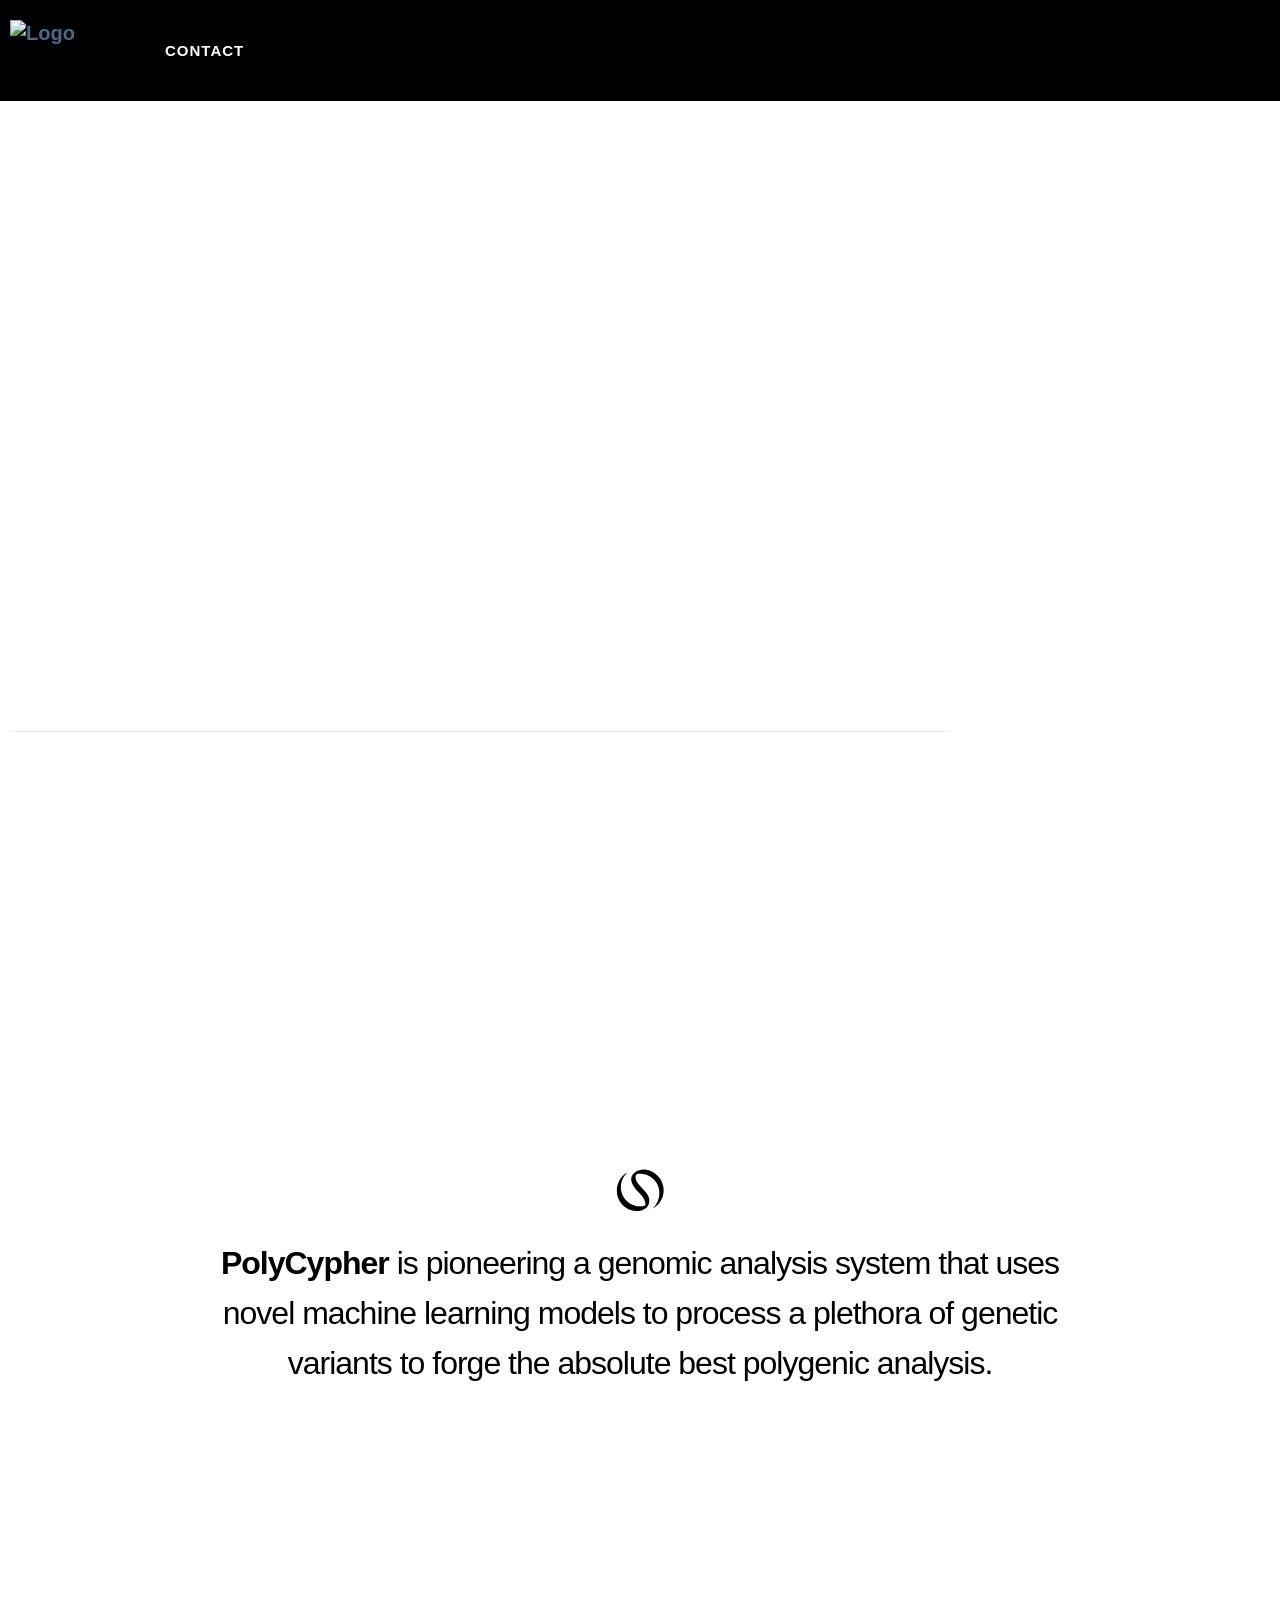
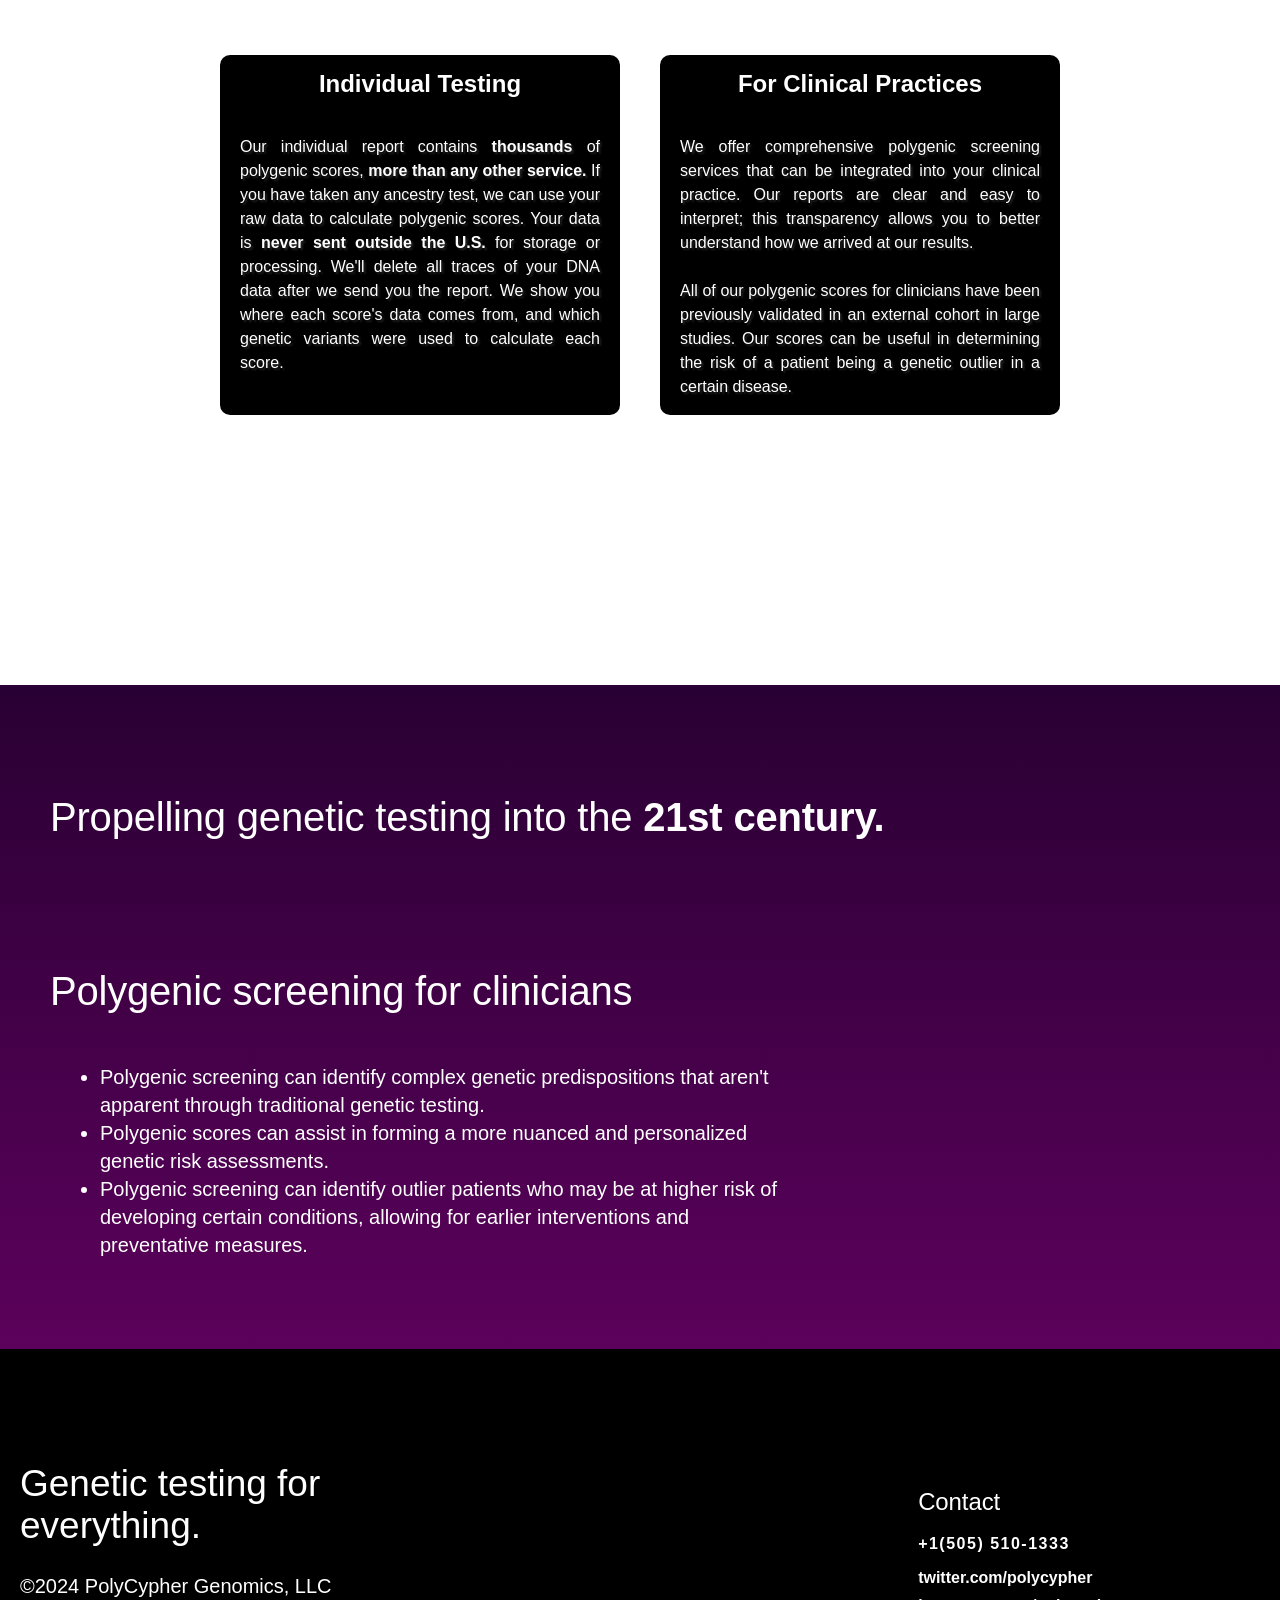
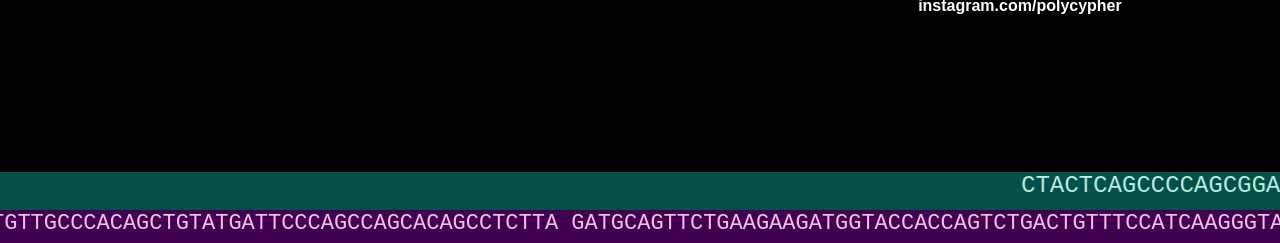
==== index.html @ f0f7df81 "Update index.html" ====
<!DOCTYPE html>
<style>
    .carbon-container carbon-column-gap-default {
      color: black;
    }
    </style>


<link rel="stylesheet" href="https://cdn.jsdelivr.net/gh/Keyamoon/IcoMoon-Free@4.0.3/Font/icomoon/icomoon.css">

<style>
  .sec1 {
    background-image: linear-gradient(to bottom, #290033, #5c015c);
    padding: 60px 0;
    text-align: center;
  }

  
  ul {
    padding-inline-start: 100px
  }
  
  /* Set up heading styling */
  .tilz {
    font-family: 'Helvetica Neue', Helvetica, Arial, sans-serif;
    font-size: 30px;
    font-weight: 500;
    line-height: 1.2;
    color: white !important;
    margin: 0;
    padding: 50px
  }
  
  /* Set up widget styles */
  .elem1 {
    margin-block-end: 30px;
    text-align: start;
    inline-size: 100%;
    color: white;
  }
  
  .widget-hd {
    opacity: 0;
  }
  
  .widget-tx {
    opacity: 0;
  }
  
  /* Animate widgets on load */
  .elem1.fadeIn {
    opacity: 1;
    animation: fadeIn 0.8s ease-out;
  }
  
  /* Set up list styles */
  .list-icon ul {
    list-style-type: none;
    margin: 0;
    padding: 0;
    color: white;
  }
  
  .list-icon li:before {
    content: '\2022';
    margin-inline-end: 10px;
    color: white;
  }
  
  /* Set up container styles */
  .contain1 {
    max-inline-size: 800px;
    margin: 0 auto;
    color: white;
  }
  
  /* Set up column styles */
  .col1 {
    display: flex;
    flex-wrap: wrap;
    color: white;
  }
  
  /* Set up responsive styles */
  @media only screen and (max-inline-size: 768px) {
    .tilz {
      font-size: 24px;
      color: white;
    }
  }

  .card-container {
  display: flex;
  justify-content: center;
  align-items: center;
  block-size: 100vh;
  margin-block-start: -100px;
}

.card {
  position: relative;
  inline-size: 400px;
  block-size: 360px;
  margin: 20px;
  background-color: #000000;
  border-radius: 10px;
  overflow: hidden;
  transition: all 0.3s ease-in-out;
  outline: none;
}

.card:hover {
  transform: scale(1.01);
  box-shadow: 0 4px 12px rgba(251, 255, 0, 0.038);
  animation: sparkle 2s linear infinite;
}

.card:hover::before {
  content: "";
  display: block;
  padding-block-start: 75%;
  outline: inherit;
  outline-offset: -5px;
}

@keyframes sparkle {
  0% {
    box-shadow: 0 0 10px 2px rgba(255, 215, 0, 0.5);
  }
  25% {
    box-shadow: 0 0 20px 3px rgba(246, 209, 0, 0.5);
  }
  50% {
    box-shadow: 0 0 30px 4px rgba(255, 215, 0, 0.5);
  }
  75% {
    box-shadow: 0 0 20px 3px rgba(255, 215, 0, 0.5);
  }
  100% {
    box-shadow: 0 0 10px 2px rgba(255, 215, 0, 0.5);
  }
}


.card:hover {
  transform: scale(1.02);
  box-shadow: 0 4px 12px rgba(14, 6, 33, 0), 0 0 30px 4px rgba(255, 215, 0, 0.5);
}

.card:before {
  content: "";
  display: block;
  padding-block-start: 75%;
  outline: inherit;
  outline-offset: -5px;
}

@keyframes sparkle {
  0% {
    box-shadow: 0 0 10px 2px rgba(255, 215, 0, 0.5);
  }
  25% {
    box-shadow: 0 0 20px 3px rgba(232, 202, 37, 0.5);
  }
  50% {
    box-shadow: 0 0 30px 4px rgba(255, 215, 0, 0.5);
  }
  75% {
    box-shadow: 0 0 20px 3px rgba(255, 215, 0, 0.5);
  }
  100% {
    box-shadow: 0 0 10px 2px rgba(255, 215, 0, 0.5);
  }
}


.card a {
  position: absolute;
  inset-block-start: 16px;
  inset-inline-start: 0;

  inset-inline-end: 0;
  inset-block-end: 0;
  cursor: pointer;
}

.card:before {
  content: "";
  display: block;
  padding-block-start: 75%;
  outline: inherit;
  outline-offset: -5px;
}



.card h2c {
  font-family: "Helvetica Neue", sans-serif;
  font-size: 24px;
  font-weight: bold;
  color: #ffffff;
  margin: 0;
  text-align: center;
  padding: 0; /* add padding to top and bottom, 0 to left and right */
  display: flex; /* use flexbox */
  justify-content: center; /* horizontally center the text */
  align-items: center; /* vertically center the text */
}


.card pc {
position: absolute;
inset-block-start: 40px;
inset-inline-start: 20px;
inset-inline-end: 20px;
font-weight: normal;
font-family: "Helvetica Neue", sans-serif;
font-size: 16px;
color: #ffffff;
text-shadow: 2px 2px 2px rgba(128, 128, 128, 0.3);
margin: 0;
text-align: justify;
line-height: 1.5;
}
  </style>

<html lang="en-US">
  <head>

    <meta http-equiv="Content-Type" content="text/html; charset=UTF-8">
    <meta name="viewport" content="width=device-width, initial-scale=1">
    <link rel="profile" href="https://gmpg.org/xfn/11">
    <meta name="robots" content="index, follow, max-image-preview:large, max-snippet:-1, max-video-preview:-1">
    <title>PolyCypher Genomics</title>
    <link rel="shortcut icon" type="image/png" href="https://i.imgur.com/5UFV3aT.png"/>
    <link rel="stylesheet" id="custom-css" href="./css/css2.css">
    <link rel="canonical" href="./PolyCypher.org/">
    <meta property="og:locale" content="en_US">
    <meta property="og:type" content="website">
    <meta property="og:title" content="PolyCypher | Genetic testing for everything.">
    <meta property="og:url" content="./PolyCypher.org/">
    <meta property="og:site_name" content="PolyCypher">
    <meta property="article:modified_time" content="2022-12-05T12:34:41+00:00">
    <meta name="twitter:card" content="summary_large_image">
    <script type="application/ld+json" class="yoast-schema-graph">
      {
        "@context": "https://schema.org",
        "@graph": [{
          "@type": "WebPage",
          "@id": "./PolyCypher.org/",
          "url": "./PolyCypher.org/",
          "name": "PolyCypher, Genetic Testing For Everything",
          "isPartOf": {
            "@id": "./PolyCypher.org/"
          "inLanguage": "en-US",
          "potentialAction": [{
            "@type": "ReadAction",
            "target": ["./PolyCypher.org/"]
          }]
        }, {
          "@type": "ImageObject",
          "inLanguage": "en-US",
          "@id": "https://i.imgur.com/5UFV3aT.png",
          "url": "https://i.imgur.com/5UFV3aT.png",
          "contentUrl": "https://i.imgur.com/5UFV3aT.png",
          "width": 60,
          "height": 48
        }, {
          "@type": "BreadcrumbList",
          "@id": "./PolyCypher.org/#breadcrumb",
          "itemListElement": [{
            "@type": "ListItem",
            "position": 1,
            "name": "Home"
          }]
        }, {
          "@type": "WebSite",
          "@id": "./PolyCypher.org/#website",
          "url": "./PolyCypher.org/",
          "name": "PolyCypher",
          "description": "Polygenic testing",
          "publisher": {
            "@id": "./PolyCypher.org/#organization"
          },
          "potentialAction": [{
            "@type": "SearchAction",
            "target": {
              "@type": "EntryPoint",
              "urlTemplate": "./PolyCypher.org/?s={search_term_string}"
            },
            "query-input": "required name=search_term_string"
          }],
          "inLanguage": "en-US"
        }, {
          "@type": "Organization",
          "@id": "./PolyCypher.org/#organization",
          "name": "PolyCypher",
          "url": "./PolyCypher.org/",
          "logo": {
            "@type": "ImageObject",
            "inLanguage": "en-US",
            "width": 2560,
            "height": 304,
            "caption": "PolyCypher"
          },
          "image": {
          },
        }]
      }
    </script>
    <meta name="google-site-verification" content="CFvrf_bnPNr_8F-MehbVBFadt_VDuGUIMR3KD-7PJlk">
    <!-- / Yoast SEO plugin. -->
    <link rel="alternate" type="application/rss+xml" title="PolyCypher » Feed" href="./PolyCypher.org/feed/">
    <style id="global-styles-inline-css">
      body {
        --wp--preset--color--black: #000000;
        --wp--preset--color--cyan-bluish-gray: #abb8c3;
        --wp--preset--color--white: #ffffff;
        --wp--preset--color--pale-pink: #f78da7;
        --wp--preset--color--vivid-red: #cf2e2e;
        --wp--preset--color--luminous-vivid-orange: #ff6900;
        --wp--preset--color--luminous-vivid-amber: #fcb900;
        --wp--preset--color--light-green-cyan: #7bdcb5;
        --wp--preset--color--vivid-green-cyan: #00d084;
        --wp--preset--color--pale-cyan-blue: #8ed1fc;
        --wp--preset--color--vivid-cyan-blue: #0693e3;
        --wp--preset--color--vivid-purple: #9b51e0;
        --wp--preset--gradient--vivid-cyan-blue-to-vivid-purple: linear-gradient(135deg, rgba(6, 147, 227, 1) 0%, rgb(155, 81, 224) 100%);
        --wp--preset--gradient--light-green-cyan-to-vivid-green-cyan: linear-gradient(135deg, rgb(122, 220, 180) 0%, rgb(0, 208, 130) 100%);
        --wp--preset--gradient--luminous-vivid-amber-to-luminous-vivid-orange: linear-gradient(135deg, rgba(252, 185, 0, 1) 0%, rgba(255, 105, 0, 1) 100%);
        --wp--preset--gradient--luminous-vivid-orange-to-vivid-red: linear-gradient(135deg, rgba(255, 105, 0, 1) 0%, rgb(207, 46, 46) 100%);
        --wp--preset--gradient--very-light-gray-to-cyan-bluish-gray: linear-gradient(135deg, rgb(238, 238, 238) 0%, rgb(169, 184, 195) 100%);
        --wp--preset--gradient--cool-to-warm-spectrum: linear-gradient(135deg, rgb(74, 234, 220) 0%, rgb(151, 120, 209) 20%, rgb(207, 42, 186) 40%, rgb(238, 44, 130) 60%, rgb(251, 105, 98) 80%, rgb(254, 248, 76) 100%);
        --wp--preset--gradient--blush-light-purple: linear-gradient(135deg, rgb(255, 206, 236) 0%, rgb(152, 150, 240) 100%);
        --wp--preset--gradient--blush-bordeaux: linear-gradient(135deg, rgb(254, 205, 165) 0%, rgb(254, 45, 45) 50%, rgb(107, 0, 62) 100%);
        --wp--preset--gradient--luminous-dusk: linear-gradient(135deg, rgb(255, 203, 112) 0%, rgb(199, 81, 192) 50%, rgb(65, 88, 208) 100%);
        --wp--preset--gradient--pale-ocean: linear-gradient(135deg, rgb(255, 245, 203) 0%, rgb(182, 227, 212) 50%, rgb(51, 167, 181) 100%);
        --wp--preset--gradient--electric-grass: linear-gradient(135deg, rgb(202, 248, 128) 0%, rgb(113, 206, 126) 100%);
        --wp--preset--gradient--midnight: linear-gradient(135deg, rgb(2, 3, 129) 0%, rgb(40, 116, 252) 100%);
        --wp--preset--duotone--dark-grayscale: url('#wp-duotone-dark-grayscale');
        --wp--preset--duotone--grayscale: url('#wp-duotone-grayscale');
        --wp--preset--duotone--purple-yellow: url('#wp-duotone-purple-yellow');
        --wp--preset--duotone--blue-red: url('#wp-duotone-blue-red');
        --wp--preset--duotone--midnight: url('#wp-duotone-midnight');
        --wp--preset--duotone--magenta-yellow: url('#wp-duotone-magenta-yellow');
        --wp--preset--duotone--purple-green: url('#wp-duotone-purple-green');
        --wp--preset--duotone--blue-orange: url('#wp-duotone-blue-orange');
        --wp--preset--font-size--small: 13px;
        --wp--preset--font-size--medium: 20px;
        --wp--preset--font-size--large: 36px;
        --wp--preset--font-size--x-large: 42px;
        --wp--preset--spacing--20: 0.44rem;
        --wp--preset--spacing--30: 0.67rem;
        --wp--preset--spacing--40: 1rem;
        --wp--preset--spacing--50: 1.5rem;
        --wp--preset--spacing--60: 2.25rem;
        --wp--preset--spacing--70: 3.38rem;
        --wp--preset--spacing--80: 5.06rem;
      }

      :where(.is-layout-flex) {
        gap: 0.5em;
      }

      body .is-layout-flow>.alignleft {
        float: inline-start;
        margin-inline-start: 0;
        margin-inline-end: 2em;
      }

      body .is-layout-flow>.alignright {
        float: inline-end;
        margin-inline-start: 2em;
        margin-inline-end: 0;
      }

      body .is-layout-flow>.aligncenter {
        margin-inline-start: auto !important;
        margin-inline-end: auto !important;
      }

      body .is-layout-constrained>.alignleft {
        float: inline-start;
        margin-inline-start: 0;
        margin-inline-end: 2em;
      }

      body .is-layout-constrained>.alignright {
        float: inline-end;
        margin-inline-start: 2em;
        margin-inline-end: 0;
      }

      body .is-layout-constrained>.aligncenter {
        margin-inline-start: auto !important;
        margin-inline-end: auto !important;
      }

      body .is-layout-constrained> :where(:not(.alignleft):not(.alignright):not(.alignfull)) {
        max-inline-size: var(--wp--style--global--content-size);
        margin-inline-start: auto !important;
        margin-inline-end: auto !important;
      }

      body .is-layout-constrained>.alignwide {
        max-inline-size: var(--wp--style--global--wide-size);
      }

      body .is-layout-flex {
        display: flex;
      }

      body .is-layout-flex {
        flex-wrap: wrap;
        align-items: center;
      }

      body .is-layout-flex>* {
        margin: 0;
      }

      :where(.wp-block-columns.is-layout-flex) {
        gap: 2em;
      }

      .has-black-color {
        color: var(--wp--preset--color--black) !important;
      }

      .has-cyan-bluish-gray-color {
        color: var(--wp--preset--color--cyan-bluish-gray) !important;
      }

      .has-white-color {
        color: var(--wp--preset--color--white) !important;
      }

      .has-pale-pink-color {
        color: var(--wp--preset--color--pale-pink) !important;
      }

      .has-vivid-red-color {
        color: var(--wp--preset--color--vivid-red) !important;
      }

      .has-luminous-vivid-orange-color {
        color: var(--wp--preset--color--luminous-vivid-orange) !important;
      }

      .has-luminous-vivid-amber-color {
        color: var(--wp--preset--color--luminous-vivid-amber) !important;
      }

      .has-light-green-cyan-color {
        color: var(--wp--preset--color--light-green-cyan) !important;
      }

      .has-vivid-green-cyan-color {
        color: var(--wp--preset--color--vivid-green-cyan) !important;
      }

      .has-pale-cyan-blue-color {
        color: var(--wp--preset--color--pale-cyan-blue) !important;
      }

      .has-vivid-cyan-blue-color {
        color: var(--wp--preset--color--vivid-cyan-blue) !important;
      }

      .has-vivid-purple-color {
        color: var(--wp--preset--color--vivid-purple) !important;
      }

      .has-black-background-color {
        background-color: var(--wp--preset--color--black) !important;
      }

      .has-cyan-bluish-gray-background-color {
        background-color: var(--wp--preset--color--cyan-bluish-gray) !important;
      }

      .has-white-background-color {
        background-color: var(--wp--preset--color--white) !important;
      }

      .has-pale-pink-background-color {
        background-color: var(--wp--preset--color--pale-pink) !important;
      }

      .has-vivid-red-background-color {
        background-color: var(--wp--preset--color--vivid-red) !important;
      }

      .has-luminous-vivid-orange-background-color {
        background-color: var(--wp--preset--color--luminous-vivid-orange) !important;
      }

      .has-luminous-vivid-amber-background-color {
        background-color: var(--wp--preset--color--luminous-vivid-amber) !important;
      }

      .has-light-green-cyan-background-color {
        background-color: var(--wp--preset--color--light-green-cyan) !important;
      }

      .has-vivid-green-cyan-background-color {
        background-color: var(--wp--preset--color--vivid-green-cyan) !important;
      }

      .has-pale-cyan-blue-background-color {
        background-color: var(--wp--preset--color--pale-cyan-blue) !important;
      }

      .has-vivid-cyan-blue-background-color {
        background-color: var(--wp--preset--color--vivid-cyan-blue) !important;
      }

      .has-vivid-purple-background-color {
        background-color: var(--wp--preset--color--vivid-purple) !important;
      }

      .has-black-border-color {
        border-color: var(--wp--preset--color--black) !important;
      }

      .has-cyan-bluish-gray-border-color {
        border-color: var(--wp--preset--color--cyan-bluish-gray) !important;
      }

      .has-white-border-color {
        border-color: var(--wp--preset--color--white) !important;
      }

      .has-pale-pink-border-color {
        border-color: var(--wp--preset--color--pale-pink) !important;
      }

      .has-vivid-red-border-color {
        border-color: var(--wp--preset--color--vivid-red) !important;
      }

      .has-luminous-vivid-orange-border-color {
        border-color: var(--wp--preset--color--luminous-vivid-orange) !important;
      }

      .has-luminous-vivid-amber-border-color {
        border-color: var(--wp--preset--color--luminous-vivid-amber) !important;
      }

      .has-light-green-cyan-border-color {
        border-color: var(--wp--preset--color--light-green-cyan) !important;
      }

      .has-vivid-green-cyan-border-color {
        border-color: var(--wp--preset--color--vivid-green-cyan) !important;
      }

      .has-pale-cyan-blue-border-color {
        border-color: var(--wp--preset--color--pale-cyan-blue) !important;
      }

      .has-vivid-cyan-blue-border-color {
        border-color: var(--wp--preset--color--vivid-cyan-blue) !important;
      }

      .has-vivid-purple-border-color {
        border-color: var(--wp--preset--color--vivid-purple) !important;
      }

      .has-vivid-cyan-blue-to-vivid-purple-gradient-background {
        background: var(--wp--preset--gradient--vivid-cyan-blue-to-vivid-purple) !important;
      }

      .has-light-green-cyan-to-vivid-green-cyan-gradient-background {
        background: var(--wp--preset--gradient--light-green-cyan-to-vivid-green-cyan) !important;
      }

      .has-luminous-vivid-amber-to-luminous-vivid-orange-gradient-background {
        background: var(--wp--preset--gradient--luminous-vivid-amber-to-luminous-vivid-orange) !important;
      }

      .has-luminous-vivid-orange-to-vivid-red-gradient-background {
        background: var(--wp--preset--gradient--luminous-vivid-orange-to-vivid-red) !important;
      }

      .has-very-light-gray-to-cyan-bluish-gray-gradient-background {
        background: var(--wp--preset--gradient--very-light-gray-to-cyan-bluish-gray) !important;
      }

      .has-cool-to-warm-spectrum-gradient-background {
        background: var(--wp--preset--gradient--cool-to-warm-spectrum) !important;
      }

      .has-blush-light-purple-gradient-background {
        background: var(--wp--preset--gradient--blush-light-purple) !important;
      }

      .has-blush-bordeaux-gradient-background {
        background: var(--wp--preset--gradient--blush-bordeaux) !important;
      }

      .has-luminous-dusk-gradient-background {
        background: var(--wp--preset--gradient--luminous-dusk) !important;
      }

      .has-pale-ocean-gradient-background {
        background: var(--wp--preset--gradient--pale-ocean) !important;
      }

      .has-electric-grass-gradient-background {
        background: var(--wp--preset--gradient--electric-grass) !important;
      }

      .has-midnight-gradient-background {
        background: var(--wp--preset--gradient--midnight) !important;
      }

      .has-small-font-size {
        font-size: var(--wp--preset--font-size--small) !important;
      }

      .has-medium-font-size {
        font-size: var(--wp--preset--font-size--medium) !important;
      }

      .has-large-font-size {
        font-size: var(--wp--preset--font-size--large) !important;
      }

      .has-x-large-font-size {
        font-size: var(--wp--preset--font-size--x-large) !important;
      }

      .wp-block-navigation a:where(:not(.wp-element-button)) {
        color: inherit;
      }

      :where(.wp-block-columns.is-layout-flex) {
        gap: 2em;
      }

      .wp-block-pullquote {
        font-size: 1.5em;
        line-height: 1.6;
      }
    </style>
    <link rel="https://api.w.org/" href="./PolyCypher.org/wp-json/">
    <link rel="alternate" type="application/json" href="./PolyCypher.org/wp-json/wp/v2/pages/2852">
    <link rel="EditURI" type="application/rsd+xml" title="RSD" href="./PolyCypher.org/xmlrpc.php?rsd">
    <link rel="wlwmanifest" type="application/wlwmanifest+xml" href="./PolyCypher.org/wp-includes/wlwmanifest.xml">
    <link rel="shortlink" href="./PolyCypher.org/">
    <link rel="alternate" type="application/json+oembed" href="./PolyCypher.org/wp-json/oembed/1.0/embed?url=https%3A%2F%2FPolyCypher.org%2F">
    <link rel="alternate" type="text/xml+oembed" href="./PolyCypher.org/wp-json/oembed/1.0/embed?url=https%3A%2F%2FPolyCypher.org%2F&amp;format=xml">
    <style type="text/css">
      .progress-wrap {
        inset-block-end: 50px;
        block-size: 46px;
        inline-size: 46px;
        border-radius: 46px;
        background-color: #ffffff;
        box-shadow: inset 0 0 0 2px #eeeeee;
      }

      .progress-wrap.btn-left-side {
        inset-inline-start: 50px;
      }

      .progress-wrap.btn-right-side {
        inset-inline-end: 50px;
      }

      .progress-wrap::after {
        inline-size: 46px;
        block-size: 46px;
        color: #cf5829;
        font-size: 24px;
        content: '\e900';
        line-height: 46px;
      }

      .progress-wrap:hover::after {
        color: #cf5829;
      }

      .progress-wrap svg.progress-circle path {
        stroke: #cf5829;
        stroke-width: 2px;
      }
    </style>
    <script type="text/javascript" data-cfasync="false">
      (function() {
        var s = document.createElement('script');
        s.type = 'text/javascript';
        s.async = true;
        s.src = "//widget.usersnap.com/load/8d88e709-5271-4d8a-abc9-e35744d68c93";
        var x = document.getElementsByTagName('head')[0];
        x.appendChild(s);
      })();
    </script>
    <style>
      *:not(.carbon-editor-active) .plus-conditions--hidden {
        display: none;
      }
    </style>
    <meta name="generator" content="carbon 3.11.0; features: e_dom_optimization, e_optimized_assets_loading, a11y_improvements, additional_custom_breakpoints; settings: css_print_method-external, google_font-enabled, font_display-auto">
    <style type="text/css">
      .tab-boder .carbon-accordion-item {
        border-block-end: 2px solid #dddddd !important;
      }

      .content-box img {
        margin-block-start: 15px;
      }

      .popup-close-btn .dialog-close-button.dialog-lightbox-close-button {
        border: 2px solid #CF5829;
        border-radius: 100%;
        padding: 2px;
      }

      .list-before-icon ul li:before {
        content: "\00BB";
        font-size: 30px;
        font-weight: 500;
        color: #cf5829;
        padding-inline-end: 5px;
        margin-inline-start: -25px;
      }

      .list-before-icon ul li {
        list-style: none;
      }

      .advance-box img {
        margin-block-start: 10px;
      }

      /* timeline section style */
      .eael-content-timeline-content img,
      .eael-horizontal-timeline-item__card-inner img {
        margin: 0px !important
      }

      .carbon-240 .carbon-element.carbon-element-71b99510 .eael-content-timeline-content .eael-timeline-title {
        text-align: end;
        padding-inline-end: 55px;
      }

      .timeline-custom-description {
        text-align: end;
      }

      .eael-content-timeline-content p {
        margin: 0px;
      }

      span.timeline-img,
      span.timeline-img-left img {
        position: static !important;
        margin: 0px;
      }

      .eael-content-timeline-content .eael-date {
        inset-inline-start: calc(100% - 160px);
        inset-block-start: -7px;
      }

      .eael-content-timeline-block:nth-child(2n) .eael-content-timeline-content .eael-date {
        inset-inline-end: calc(100% - 160px);
        inset-block-start: -7px;
      }

      @media screen and (max-inline-size: 768px) {
        span.timeline-img {
          inset-inline-start: 25px !important;
        }

        h4.eael-timeline-title a .timeline-custom-title {
          text-align: start !important;
          margin-inline-start: 10%;
        }

        .timeline-custom-description {
          text-align: start;
        }
      }

      @media screen and (max-inline-size: 425px) {
        h4.eael-timeline-title a .timeline-custom-title {
          margin-inline-start: 20%;
        }
      }

      /* Blog style css */
      .blog-post-style .eael-post-list-post {
        box-shadow: 0px 0px 0px 0px #f7eaea !important;
        padding-block-start: 25px !important;
        padding-block-end: 20px !important;
        padding: 10px;
        border-block-end: 1px solid #E6EBEF;
      }

      .blog-post-style .meta span i.far.fa-calendar-alt {
        display: none;
      }
    </style>
 
    </script>

    <style id="wp-custom-css">
      .twentytwenty-before-label {
        opacity: 1;
      }

      .twentytwenty-after-label {
        opacity: 1;
      }

      .tab-boder .carbon-accordion-item {
        border-block-end: 2px solid #dddddd !important;
      }

      .content-box img {
        margin-block-start: 15px;
      }

      .popup-close-btn .dialog-close-button.dialog-lightbox-close-button {
        border: 2px solid #CF5829;
        border-radius: 100%;
        padding: 2px;
      }

      .list-before-icon ul li:before {
        content: "\00BB";
        font-size: 30px;
        font-weight: 500;
        color: #cf5829;
        padding-inline-end: 10px;
        margin-inline-start: -25px;
      }

      .list-before-icon ul li {
        list-style: none;
      }

      .advance-box img {
        margin-block-start: 10px;
      }

      /* Blog style css */
      .blog-post-style .eael-post-list-post {
        box-shadow: 0px 0px 0px 0px #f7eaea !important;
        padding-block-start: 25px !important;
        padding-block-end: 20px !important;
        padding: 10px;
        border-block-end: 1px solid #E6EBEF;
      }

      .blog-post-style .meta span i.far.fa-calendar-alt {
        display: none;
      }
    </style>
  </head>
  <body class="home page-template-default page page-id-2852 wp-custom-logo theplus-preloader carbon-default carbon-template-full-width carbon-kit-186 carbon-page carbon-page-2852 e--ua-blink e--ua-chrome e--ua-mac e--ua-webkit" data-carbon-device-mode="desktop">
    <svg xmlns="http://www.w3.org/2000/svg" viewBox="0 0 0 0" width="0" height="0" focusable="false" role="none" style="visibility: hidden; position: absolute; inset-inline-start: -9999px; overflow: hidden;">
      <defs>
        <filter id="wp-duotone-dark-grayscale">
          <fecolormatrix color-interpolation-filters="sRGB" type="matrix" values=" .299 .587 .114 0 0 .299 .587 .114 0 0 .299 .587 .114 0 0 .299 .587 .114 0 0 "></fecolormatrix>
          <fecomponenttransfer color-interpolation-filters="sRGB">
            <fefuncr type="table" tableValues="0 0.49803921568627"></fefuncr>
            <fefuncg type="table" tableValues="0 0.49803921568627"></fefuncg>
            <fefuncb type="table" tableValues="0 0.49803921568627"></fefuncb>
            <fefunca type="table" tableValues="1 1"></fefunca>
          </fecomponenttransfer>
          <fecomposite in2="SourceGraphic" operator="in"></fecomposite>
        </filter>
      </defs>
    </svg>
    <svg xmlns="http://www.w3.org/2000/svg" viewBox="0 0 0 0" width="0" height="0" focusable="false" role="none" style="visibility: hidden; position: absolute; inset-inline-start: -9999px; overflow: hidden;">
      <defs>
        <filter id="wp-duotone-grayscale">
          <fecolormatrix color-interpolation-filters="sRGB" type="matrix" values=" .299 .587 .114 0 0 .299 .587 .114 0 0 .299 .587 .114 0 0 .299 .587 .114 0 0 "></fecolormatrix>
          <fecomponenttransfer color-interpolation-filters="sRGB">
            <fefuncr type="table" tableValues="0 1"></fefuncr>
            <fefuncg type="table" tableValues="0 1"></fefuncg>
            <fefuncb type="table" tableValues="0 1"></fefuncb>
            <fefunca type="table" tableValues="1 1"></fefunca>
          </fecomponenttransfer>
          <fecomposite in2="SourceGraphic" operator="in"></fecomposite>
        </filter>
      </defs>
    </svg>
    <svg xmlns="http://www.w3.org/2000/svg" viewBox="0 0 0 0" width="0" height="0" focusable="false" role="none" style="visibility: hidden; position: absolute; inset-inline-start: -9999px; overflow: hidden;">
      <defs>
        <filter id="wp-duotone-purple-yellow">
          <fecolormatrix color-interpolation-filters="sRGB" type="matrix" values=" .299 .587 .114 0 0 .299 .587 .114 0 0 .299 .587 .114 0 0 .299 .587 .114 0 0 "></fecolormatrix>
          <fecomponenttransfer color-interpolation-filters="sRGB">
            <fefuncr type="table" tableValues="0.54901960784314 0.98823529411765"></fefuncr>
            <fefuncg type="table" tableValues="0 1"></fefuncg>
            <fefuncb type="table" tableValues="0.71764705882353 0.25490196078431"></fefuncb>
            <fefunca type="table" tableValues="1 1"></fefunca>
          </fecomponenttransfer>
          <fecomposite in2="SourceGraphic" operator="in"></fecomposite>
        </filter>
      </defs>
    </svg>
    <svg xmlns="http://www.w3.org/2000/svg" viewBox="0 0 0 0" width="0" height="0" focusable="false" role="none" style="visibility: hidden; position: absolute; inset-inline-start: -9999px; overflow: hidden;">
      <defs>
        <filter id="wp-duotone-blue-red">
          <fecolormatrix color-interpolation-filters="sRGB" type="matrix" values=" .299 .587 .114 0 0 .299 .587 .114 0 0 .299 .587 .114 0 0 .299 .587 .114 0 0 "></fecolormatrix>
          <fecomponenttransfer color-interpolation-filters="sRGB">
            <fefuncr type="table" tableValues="0 1"></fefuncr>
            <fefuncg type="table" tableValues="0 0.27843137254902"></fefuncg>
            <fefuncb type="table" tableValues="0.5921568627451 0.27843137254902"></fefuncb>
            <fefunca type="table" tableValues="1 1"></fefunca>
          </fecomponenttransfer>
          <fecomposite in2="SourceGraphic" operator="in"></fecomposite>
        </filter>
      </defs>
    </svg>
    <svg xmlns="http://www.w3.org/2000/svg" viewBox="0 0 0 0" width="0" height="0" focusable="false" role="none" style="visibility: hidden; position: absolute; inset-inline-start: -9999px; overflow: hidden;">
      <defs>
        <filter id="wp-duotone-midnight">
          <fecolormatrix color-interpolation-filters="sRGB" type="matrix" values=" .299 .587 .114 0 0 .299 .587 .114 0 0 .299 .587 .114 0 0 .299 .587 .114 0 0 "></fecolormatrix>
          <fecomponenttransfer color-interpolation-filters="sRGB">
            <fefuncr type="table" tableValues="0 0"></fefuncr>
            <fefuncg type="table" tableValues="0 0.64705882352941"></fefuncg>
            <fefuncb type="table" tableValues="0 1"></fefuncb>
            <fefunca type="table" tableValues="1 1"></fefunca>
          </fecomponenttransfer>
          <fecomposite in2="SourceGraphic" operator="in"></fecomposite>
        </filter>
      </defs>
    </svg>
    <svg xmlns="http://www.w3.org/2000/svg" viewBox="0 0 0 0" width="0" height="0" focusable="false" role="none" style="visibility: hidden; position: absolute; inset-inline-start: -9999px; overflow: hidden;">
      <defs>
        <filter id="wp-duotone-magenta-yellow">
          <fecolormatrix color-interpolation-filters="sRGB" type="matrix" values=" .299 .587 .114 0 0 .299 .587 .114 0 0 .299 .587 .114 0 0 .299 .587 .114 0 0 "></fecolormatrix>
          <fecomponenttransfer color-interpolation-filters="sRGB">
            <fefuncr type="table" tableValues="0.78039215686275 1"></fefuncr>
            <fefuncg type="table" tableValues="0 0.94901960784314"></fefuncg>
            <fefuncb type="table" tableValues="0.35294117647059 0.47058823529412"></fefuncb>
            <fefunca type="table" tableValues="1 1"></fefunca>
          </fecomponenttransfer>
          <fecomposite in2="SourceGraphic" operator="in"></fecomposite>
        </filter>
      </defs>
    </svg>
    <svg xmlns="http://www.w3.org/2000/svg" viewBox="0 0 0 0" width="0" height="0" focusable="false" role="none" style="visibility: hidden; position: absolute; inset-inline-start: -9999px; overflow: hidden;">
      <defs>
        <filter id="wp-duotone-purple-green">
          <fecolormatrix color-interpolation-filters="sRGB" type="matrix" values=" .299 .587 .114 0 0 .299 .587 .114 0 0 .299 .587 .114 0 0 .299 .587 .114 0 0 "></fecolormatrix>
          <fecomponenttransfer color-interpolation-filters="sRGB">
            <fefuncr type="table" tableValues="0.65098039215686 0.40392156862745"></fefuncr>
            <fefuncg type="table" tableValues="0 1"></fefuncg>
            <fefuncb type="table" tableValues="0.44705882352941 0.4"></fefuncb>
            <fefunca type="table" tableValues="1 1"></fefunca>
          </fecomponenttransfer>
          <fecomposite in2="SourceGraphic" operator="in"></fecomposite>
        </filter>
      </defs>
    </svg>
    <svg xmlns="http://www.w3.org/2000/svg" viewBox="0 0 0 0" width="0" height="0" focusable="false" role="none" style="visibility: hidden; position: absolute; inset-inline-start: -9999px; overflow: hidden;">
      <defs>
        <filter id="wp-duotone-blue-orange">
          <fecolormatrix color-interpolation-filters="sRGB" type="matrix" values=" .299 .587 .114 0 0 .299 .587 .114 0 0 .299 .587 .114 0 0 .299 .587 .114 0 0 "></fecolormatrix>
          <fecomponenttransfer color-interpolation-filters="sRGB">
            <fefuncr type="table" tableValues="0.098039215686275 1"></fefuncr>
            <fefuncg type="table" tableValues="0 0.66274509803922"></fefuncg>
            <fefuncb type="table" tableValues="0.84705882352941 0.41960784313725"></fefuncb>
            <fefunca type="table" tableValues="1 1"></fefunca>
          </fecomponenttransfer>
          <fecomposite in2="SourceGraphic" operator="in"></fecomposite>
        </filter>
      </defs>
    </svg>
    <a class="skip-link screen-reader-text" href="./PolyCypher.org/#content"> Skip to content</a>
    <div data-carbon-type="header" data-carbon-id="212" class="carbon carbon-212 carbon-location-header">
      <section data-particle_enable="false" data-particle-mobile-disabled="false" class="carbon-section carbon-top-section carbon-element carbon-element-7a6682f4 carbon-section-boxed carbon-section-height-default carbon-section-height-default" data-id="carbonated" data-element_type="section" data-settings="{&quot;background_background&quot;:&quot;classic&quot;}">
        <div class="carbon-container carbon-column-gap-default">     
          <div>
            <a href="https://polycypher.org"><img src="https://i.imgur.com/5UFV3aT.png" alt="Logo" style="inline-size: 75px !important; block-size: 66px !important; margin-inline-start: 10px; display: block; margin-inline-end: 50px; margin-block-start: 5px;"></a>
          </div>          
          <div class="carbon-column carbon-col-50 carbon-top-column carbon-element carbon-element-3f26a980" data-id="carbonated" data-element_type="column">
            <div class="carbon-widget-wrap carbon-element-populated">
              <div class="carbon-element carbon-element-375c3b8 carbon-nav-menu__align-right carbon-nav-menu--dropdown-mobile carbon-nav-menu--stretch carbon-nav-menu__text-align-aside carbon-nav-menu--toggle carbon-nav-menu--burger carbon-widget carbon-widget-nav-menu" data-id="carbonated" data-element_type="widget" data-settings="{&quot;full_width&quot;:&quot;stretch&quot;,&quot;layout&quot;:&quot;horizontal&quot;,&quot;submenu_icon&quot;:{&quot;value&quot;:&quot;&lt;i class=\&quot;fas fa-caret-down\&quot;&gt;&lt;\/i&gt;&quot;,&quot;library&quot;:&quot;fa-solid&quot;},&quot;toggle&quot;:&quot;burger&quot;}" data-widget_type="nav-menu.default">
                <div class="carbon-widget-container">
                  <nav class="carbon-nav-menu--main carbon-nav-menu__container carbon-nav-menu--layout-horizontal e--pointer-none">
                    <ul id="menu-1-375c3b8" class="carbon-nav-menu" data-smartmenus-id="16772983981068403">
                        
                      <li class="menu-item menu-item-type-post_type menu-item-object-page menu-item-303">
                        <a href="https://PolyCypher.org/contact/" class="carbon-item" tabindex="-1">Contact</a>
                      </li>




                    </ul>
                  </nav>
                </div>
              </div>
            </div>
          </div>
        </div>
      </section>
    </div>
    <div data-carbon-type="wp-page" data-carbon-id="2852" class="carbon carbon-2852">
      <section data-particle_enable="false" data-particle-mobile-disabled="false" class="carbon-section carbon-top-section carbon-element carbon-element-2ff95246 carbon-section-height-min-height carbon-section-boxed carbon-section-height-default carbon-section-items-middle" data-id="carbonated" data-element_type="section" data-settings="{&quot;background_background&quot;:&quot;video&quot;,&quot;background_video_link&quot;,&quot;background_play_on_mobile&quot;:&quot;yes&quot;}">
        <div class="carbon-background-video-container">
          <video class="carbon-background-video-hosted carbon-html5-video" autoplay="" muted="" playsinline="" loop="" src="https://ca-times.brightspotcdn.com/dims4/default/8e0c325/2147483647/strip/false/crop/2048x1426+0+0/resize/1486x1035!/quality/80/?url=https%3A%2F%2Fcalifornia-times-brightspot.s3.amazonaws.com%2F6c%2F49%2F0cf73470e0de7a9a7df9edde450b%2F273f2696b216484087f89310d7e576dc" style="inline-size: 1920px; block-size: 1080px;"></video>
        </div>
        <div class="carbon-background-overlay"></div>
        <div class="carbon-container carbon-column-gap-default">
          <div class="carbon-column carbon-col-100 carbon-top-column carbon-element carbon-element-eda8b61" data-id="carbonated" data-element_type="column">
            <div class="carbon-widget-wrap carbon-element-populated">
              <div class="carbon-element carbon-element-1897d903 animated-fast carbon-widget carbon-widget-heading animated fadeIn" data-id="carbonated" data-element_type="widget" data-settings="{&quot;_animation&quot;:&quot;fadeIn&quot;}" data-widget_type="heading.default">
                <div class="carbon-widget-container">
                  <h1 class="carbon-heading-title carbon-size-default">
                    Genetic testing for <b>everything.</b></h1>
                </div>
              </div>
              <div class="carbon-element carbon-element-60bac05 animated-fast carbon-widget carbon-widget-text-editor animated fadeIn" data-id="carbonated" data-element_type="widget" data-settings="{&quot;_animation&quot;:&quot;fadeIn&quot;}" data-widget_type="text-editor.default">
                <div class="carbon-widget-container">
                  <p><br><br><br><br>Current genetic screening doesn’t test for the vast majority of diseases. We're building the absolute best genetic tests for complex traits to deliver the widest range of polygenic scores.</p>
                </div>
              </div>
              <div class="carbon-element carbon-element-195791d9 animated-fast carbon-widget carbon-widget-button animated fadeIn" data-id="carbonated" data-element_type="widget" data-settings="{&quot;_animation&quot;:&quot;fadeIn&quot;}" data-widget_type="button.default">
                <div class="carbon-widget-container">
                  <div class="carbon-button-wrapper">
                    <a href="./for-clinicians/" class="carbon-button-link carbon-button carbon-size-sm" role="button" id="btn-style-icon">
                      <span class="carbon-button-content-wrapper">
                        <span class="carbon-button-icon carbon-align-icon-right">
                          <svg xmlns="http://www.w3.org/2000/svg" width="128" height="128" fill="#fff" class="bi bi-arrow-up-right" viewBox="0 0 16 16">
                            <path fill-rule="evenodd" d="M14 2.5a.5.5 0 0 0-.5-.5h-6a.5.5 0 0 0 0 1h4.793L2.146 13.146a.5.5 0 0 0 .708.708L13 3.707V8.5a.5.5 0 0 0 1 0v-6z"></path>
                          </svg>
                        </span>
                        <span class="carbon-button-text">about PolyCypher</span>
                      </span>
                    </a>
                  </div>
                </div>
              </div>
            </div>
          </div>
        </div>
      </section>
      <section data-particle_enable="false" data-particle-mobile-disabled="false" class="carbon-section carbon-top-section carbon-element carbon-element-5b3f2a73 carbon-section-boxed carbon-section-height-default carbon-section-height-default" data-id="carbonated" data-element_type="section">
        <div class="carbon-container carbon-column-gap-default">
          <div class="carbon-column carbon-col-100 carbon-top-column carbon-element carbon-element-72a5f594" data-id="carbonated" data-element_type="column">
            <div class="carbon-widget-wrap carbon-element-populated">
              <div class="carbon-element carbon-element-10c38a0b animated-fast carbon-widget carbon-widget-image animated fadeIn" data-id="carbonated" data-element_type="widget" data-settings="{&quot;_animation&quot;:&quot;fadeIn&quot;}" data-widget_type="image.default">
                <div class="carbon-widget-container">
                  <img decoding="async" width="50" height="50" src="images/blackpcglogo.svg" class="" alt="" loading="lazy">
                </div>
              </div>
              <div class="carbon-element carbon-element-4eb5ad25 carbon-widget__width-initial animated-fast carbon-widget carbon-widget-text-editor animated fadeIn" data-id="carbonated" data-element_type="widget" data-settings="{&quot;_animation&quot;:&quot;fadeIn&quot;}" data-widget_type="text-editor.default">
                <div class="carbon-widget-container">
                  <p>
                    <strong>PolyCypher</strong>&nbsp;is pioneering a genomic analysis system that uses novel machine learning models to process a plethora of genetic variants to forge the absolute best polygenic analysis.
                  </p>
                </div>
              </div>
            </div>
          </div>
        </div>
      </section>

      <div class="card-container">
        <div class="card">
          <a href="https://polycypher.org/for-individuals/">
            <h2c>Individual Testing</h2c>
            <pc><br>Our individual report contains <b>thousands</b> of polygenic scores, <b>more than any other service.</b>
              If you have taken any ancestry test, we can use your raw data to calculate polygenic scores.
              Your data is <b>never sent outside the U.S.</b> for storage or processing.
              We'll delete all traces of your DNA data after we send you the report.
              We show you where each score's data comes from, and which genetic variants were used to calculate each score.
            </pc>
          </a>
        </div>
        <div class="card">
          <a href="https://polycypher.org/for-clinicians/">
            <h2c>For Clinical Practices</h2c>
            <pc><br>We offer comprehensive polygenic screening services that can be integrated into your clinical practice. Our reports are clear and easy to interpret; this transparency allows you to better understand how we arrived at our results.
              <br><br>
              All of our polygenic scores for clinicians have been previously validated in an external cohort in large studies. Our scores can be useful in determining the risk of a patient being a genetic outlier in a certain disease.</pc>
          </a>
        </div>
      </div>      
      
        
        
        
        
        
        
        <section class="sec1" data-id="carbonated" data-type="section" data-ani="{&quot;animation&quot;:&quot;none&quot;}" data-particle-off="false" data-particle-mobile="false">
  <div class="cont1 col-gap-default">
    <div class="col1 col-100 top-col" data-id="carbonated" data-type="column">
      <div class="wrap1 pop-elem">
        
        <div class="elem1 widget-hd fadeIn" data-id="carbonated" data-type="widget" data-ani="{&quot;_animation&quot;:&quot;fadeIn&quot;}" data-wtype="heading.default">
          <div class="contain1">
            <h2 class="tilz size-default"><b>Propelling&nbsp;genetic&nbsp;testing&nbsp;into&nbsp;the&nbsp;<b>21st&nbsp;century.</b></b></h2>
          </div>
        </div> 
          
        <div class="elem1 widget-hd fadeIn" data-id="carbonated" data-type="widget" data-ani="{&quot;_animation&quot;:&quot;fadeIn&quot;}" data-wtype="heading.default">
          <div class="contain1" style="margin-left: 0px !important;">
            <h2 class="tilz size-default" style="margin-left: 0px !important;">Polygenic screening for clinicians</h2>
            <ul style="margin-left: 0px !important;">
              <li>Polygenic screening can identify complex genetic predispositions that aren't apparent through traditional genetic testing.</li>
              <li>Polygenic scores can assist in forming a more nuanced and personalized genetic risk assessments.</li>
              <li>Polygenic screening can identify outlier patients who may be at higher risk of developing certain conditions, allowing for earlier interventions and preventative measures.</li>
            </ul>
          </div>
        </div>
        <div class="elem1 widget-tx list-icon" data-id="carbonated" data-type="widget" data-wtype="text-editor.default">
          <div class="contain1">
          </div>
        </div>
      </div>
    </div>
  </div>
</section>







    <div data-carbon-type="footer" data-carbon-id="208" class="carbon carbon-208 carbon-location-footer">
      <section data-particle_enable="false" data-particle-mobile-disabled="false" class="carbon-section carbon-top-section carbon-element carbon-element-4af68325 carbon-section-full_width carbon-section-height-default carbon-section-height-default" data-id="carbonated" data-element_type="section" data-settings="{&quot;background_background&quot;:&quot;classic&quot;}">
        <div class="carbon-container carbon-column-gap-default">
          <div class="carbon-column carbon-col-100 carbon-top-column carbon-element carbon-element-48d76fc7" data-id="carbonated" data-element_type="column">
            <div class="carbon-widget-wrap carbon-element-populated">
              <section data-particle_enable="false" data-particle-mobile-disabled="false" class="carbon-section carbon-inner-section carbon-element carbon-element-55fba0f3 carbon-section-boxed carbon-section-height-default carbon-section-height-default" data-id="carbonated" data-element_type="section">
                <div class="carbon-container carbon-column-gap-default">
                  <div class="carbon-column carbon-col-25 carbon-inner-column carbon-element carbon-element-757a5cf4" data-id="carbonated" data-element_type="column">
                    <div class="carbon-widget-wrap carbon-element-populated">
                      <div class="carbon-element carbon-element-54ca7f5d carbon-widget carbon-widget-text-editor" data-id="carbonated" data-element_type="widget" data-widget_type="text-editor.default">
                        <div class="carbon-widget-container">
                          <p>Genetic testing for <b>everything.</b></p>
                        </div>
                      </div>
                      <div class="carbon-element carbon-element-18aa059d carbon-widget carbon-widget-text-editor" data-id="carbonated" data-element_type="widget" data-widget_type="text-editor.default">
                        <div class="">
                          <p>©2024 PolyCypher Genomics, LLC<a style="color: #fff;" href="./PolyCypher.org/legal/" target="_blank" rel="noopener"></a>
                          </p>
                        </div>
                        <img style="transform: scale(0.2); float: inline-start; position: relative; inset-block-start: -150px; inset-inline-start: -160px;" src="https://i.imgur.com/DZZUkqT.png" class="" alt="" loading="lazy">
                      </div>
                    </div>
                  </div>
                  <div class="carbon-column carbon-col-25 carbon-inner-column carbon-element carbon-element-bd1409e" data-id="carbonated" data-element_type="column">
                    <div class="carbon-widget-wrap carbon-element-populated">
                      <div class="carbon-element carbon-element-34794a23 carbon-widget carbon-widget-heading" data-id="carbonated" data-element_type="widget" data-widget_type="heading.default">
                        <div class="carbon-widget-container">
                        </div>
                      </div>
                    </div>
                  </div>
                  <div class="carbon-column carbon-col-25 carbon-inner-column carbon-element carbon-element-1322f49" data-id="carbonated" data-element_type="column">
                    <div class="carbon-widget-wrap carbon-element-populated">
                      <div class="carbon-element carbon-element-95515fe carbon-icon-list--layout-traditional carbon-list-item-link-full_width carbon-widget carbon-widget-icon-list" data-id="carbonated" data-element_type="widget" data-widget_type="icon-list.default">
                        <div class="carbon-widget-container">
                          <ul class="carbon-icon-list-items">
                            <li class="carbon-icon-list-item">
                              <a href="./PolyCypher.org/about/">
                                <span class="carbon-icon-list-text"></span>
                              </a>
                            </li>
                            <li class="carbon-icon-list-item">
                              <a href="./PolyCypher.org/get-started.html/">
                                <span class="carbon-icon-list-text"></span>
                              </a>
                            </li>
                            <li class="carbon-icon-list-item">
                              <a href="./contact/index.html">
                                <span class="carbon-icon-list-text"></span>
                              </a>
                      
                            </li>
                            <li class="carbon-icon-list-item">
                              <a href="./PolyCypher.org/careers/">
                                <span class="carbon-icon-list-text"></span>
                              </a>
                            </li>
                            <li class="carbon-icon-list-item">
                              <a href="./PolyCypher.org/contact/">
                                <span class="carbon-icon-list-text"></span>
                              </a>
                            </li>
                          </ul>
                        </div>
                      </div>
                    </div>
                  </div>
                  <div class="carbon-column carbon-col-25 carbon-inner-column carbon-element carbon-element-4e92b033" data-id="carbonated" data-element_type="column">
                    <div class="carbon-widget-wrap carbon-element-populated">
                      <div class="carbon-element carbon-element-7afb2364 carbon-widget carbon-widget-heading" data-id="carbonated" data-element_type="widget" data-widget_type="heading.default">
                        <div class="carbon-widget-container">
                          <h4 class="carbon-heading-title carbon-size-default">Contact</h4>
                        </div>
                      </div>
                      <div class="carbon-element carbon-element-6e5b6799 carbon-icon-list--layout-traditional carbon-list-item-link-full_width carbon-widget carbon-widget-icon-list" data-id="carbonated" data-element_type="widget" data-widget_type="icon-list.default">
                        <div class="carbon-widget-container">
                          <ul class="carbon-icon-list-items">
                            <li class="carbon-icon-list-item">
                              <a href="tel:15055101333">
                                <span class="carbon-icon-list-text"><b>+1(505) 510-1333</b</span>
                              </a>
                            </li>
                          <li class="h5" style="text-transform: lowercase !important; font-size: medium">
                            <a href="https://twitter.com/polycypher">
                                <span class="carbon-icon-list-text">twitter.com/polycypher</span>
                            </a>
                        </li>
                        <li class="h5" style="text-transform: lowercase !important; font-size: medium">
                          <a href="https://www.instagram.com/polycypher/">
                              <span class="carbon-icon-list-text">instagram.com/polycypher</span>
                          </a>
                      </li>
                          </ul>
                        </div>
                      </div>
                    </div>
                  </div>
                </div>
            </div>
          </div>
        </div>
    </div>
    <div class="progress-wrap btn-right-side">
      <svg class="progress-circle" width="100%" height="100%" viewBox="-1 -1 102 102">
        <path d="M50,1 a49,49 0 0,1 0,98 a49,49 0 0,1 0,-98" style="transition: stroke-dashoffset 10ms linear 0s; stroke-dasharray: 307.919, 307.919; stroke-dashoffset: 307.919;"></path>
      </svg>
    </div>
    </div>
  </div>
</div>
<div class="wrapper">
  <div class="banner">
    <marquee behavior="scroll" direction="left" scrollamount="10">
    <span>CTACTCAGCCCCAGCGGAGGTGAAGGACGTCCTTCCCCAGGAGCCGGTGAGAAGCGCAGTCGGGGGCACG GGGATGAGCTCAGGGGCCTCTAGAAAGAGCTGGGACCCTGGGAACCCCTGGCCTCCAGGTAGTCTCAGGA GAGCTACTCGGGGTCGGGCTTGGGGAGAGGAGGAGCGGGGGTGAGGCAAGCAGCAGGGGACTGGACCTGG GAAGGGCTGGGCAGCAGAGACGACCCGACCCGCTAGAAGGTGGGGTGGGGAGAGCAGCTGGACTGGGATG TAAGCCATAGCAGGACTCCACGAGTTGTCACTATCATTTATCGAGCACCTACTGGGTGTCCCCAGTGTCC TCAGATCTCCATAACTGGGGAGCCAGGGGCAGCGACACGGTAGCTAGCCGTCGATTGGAGAACTTTAAAA TGAGGACTGAATTAGCTCATAAATGGAACACGGCGCTTAACTGTGAGGTTGGAGCTTAGAATGTGAAGGG AGAATGAGGAATGCGAGACTGGGACTGAGATGGAACCGGCGGTGGGGAGGGGGTGGGGGGATGGAATTTG AACCCCGGGAGAGGAAGATGGAATTTTCTATGGAGGCCGACCTGGGGATGGGGAGATAAGAGAAGACCAG GAGGGAGTTAAATAGGGAATGGGTTGGGGGCGGCTTGGTAAATGTGCTGGGATTAGGCTGTTGCAGATAA TGCAACAAGGCTTGGAAGGCTAACCTGGGGTGAGGCCGGGTTGGGGCCGGGCTGGGGGTGGGAGGAGTCC TCACTGGCGGTTGATTGACAGTTTCTCCTTCCCCAGACTGGCCAATCACAGGCAGGAAGATGAAGGTTCT GTGGGCTGCGTTGCTGGTCACATTCCTGGCAGGTATGGGGGCGGGGCTTGCTCGGTTCCCCCCGCTCCTC CCCCTCTCATCCTCACCTCAACCTCCTGGCCCCATTCAGGCAGACCCTGGGCCCCCTCTTCTGAGGCTTC TGTGCTGCTTCCTGGCTCTGAACAGCGATTTGACGCTCTCTGGGCCTCGGTTTCCCCCATCCTTGAGATA GGAGTTAGAAGTTGTTTTGTTGTTGTTGTTTGTTGTTGTTGTTTTGTTTTTTTGAGATGAAGTCTCGCTC TGTCGCCCAGGCTGGAGTGCAGTGGCGGGATCTCGGCTCACTGCAAGCTCCGCCTCCCAGGTCCACGCCA TTCTCCTGCCTCAGCCTCCCAAGTAGCTGGGACTACAGGCACATGCCACCACACCCGACTAACTTTTTTG TATTTTCAGTAGAGACGGGGTTTCACCATGTTGGCCAGGCTGGTCTGGAACTCCTGACCTCAGGTGATCT GCCCGTTTCGATCTCCCAAAGTGCTGGGATTACAGGCGTGAGCCACCGCACCTGGCTGGGAGTTAGAGGT TTCTAATGCATTGCAGGCAGATAGTGAATACCAGACACGGGGCAGCTGTGATCTTTATTCTCCATCACCC CCACACAGCCCTGCCTGGGGCACACAAGGACACTCAATACATGCTTTTCCGCTGGGCGCGGTGGCTCACC CCTGTAATCCCAGCACTTTGGGAGGCCAAGGTGGGAGGATCACTTGAGCCCAGGAGTTCAACACCAGCCT GGGCAACATAGTGAGACCCTGTCTCTACTAAAAATACAAAAATTAGCCAGGCATGGTGCCACACACCTGT GCTCTCAGCTACTCAGGAGGCTGAGGCAGGAGGATCGCTTGAGCCCAGAAGGTCAAGGTTGCAGTGAACC ATGTTCAGGCCGCTGCACTCCAGCCTGGGTGACAGAGCAAGACCCTGTTTATAAATACATAATGCTTTCC AAGTGATTAAACCGACTCCCCCCTCACCCTGCCCACCATGGCTCCAAAGAAGCATTTGTGGAGCACCTTC TGTGTGCCCCTAGGTACTAGATGCCTGGACGGGGTCAGAAGGACCCTGACCCACCTTGAACTTGTTCCAC ACAGGATGCCAGGCCAAGGTGGAGCAAGCGGTGGAGACAGAGCCGGAGCCCGAGCTGCGCCAGCAGACCG AGTGGCAGAGCGGCCAGCGCTGGGAACTGGCACTGGGTCGCTTTTGGGATTACCTGCGCTGGGTGCAGAC ACTGTCTGAGCAGGTGCAGGAGGAGCTGCTCAGCTCCCAGGTCACCCAGGAACTGAGGTGAGTGTCCCCA TCCTGGCCCTTGACCCTCCTGGTGGGCGGCTATACCTCCCCAGGTCCAGGTTTCATTCTGCCCCTGTCGC TAAGTCTTGGGGGGCCTGGGTCTCTGCTGGTTCTAGCTTCCTCTTCCCATTTCTGACTCCTGGCTTTAGC TCTCTGGAATTCTCTCTCTCAGCTTTGTCTCTCTCTCTTCCCTTCTGACTCAGTCTCTCACACTCGTCCT GGCTCTGTCTCTGTCCTTCCCTAGCTCTTTTATATAGAGACAGAGAGATGGGGTCTCACTGTGTTGCCCA GGCTGGTCTTGAACTTCTGGGCTCAAGCGATCCTCCCGCCTCGGCCTCCCAAAGTGCTGGGATTAGAGGC ATGAGCCACCTTGCCCGGCCTCCTAGCTCCTTCTTCGTCTCTGCCTCTGCCCTCTGCATCTGCTCTCTGC ATCTGTCTCTGTCTCCTTCTCTCGGCCTCTGCCCCGTTCCTTCTCTCCCTCTTGGGTCTCTCTGGCTCAT CCCCATCTCGCCCGCCCCATCCCAGCCCTTCTCCCCGCCTCCCACTGTGCGACACCCTCCCGCCCTCTCG GCCGCAGGGCGCTGATGGACGAGACCATGAAGGAGTTGAAGGCCTACAAATCGGAACTGGAGGAACAACT GACCCCGGTGGCGGAGGAGACGCGGGCACGGCTGTCCAAGGAGCTGCAGGCGGCGCAGGCCCGGCTGGGC GCGGACATGGAGGACGTGTGCGGCCGCCTGGTGCAGTACCGCGGCGAGGTGCAGGCCATGCTCGGCCAGA GCACCGAGGAGCTGCGGGTGCGCCTCGCCTCCCACCTGCGCAAGCTGCGTAAGCGGCTCCTCCGCGATGC CGATGACCTGCAGAAGCGCCTGGCAGTGTACCAGGCCGGGGCCCGCGAGGGCGCCGAGCGCGGCCTCAGC GCCATCCGCGAGCGCCTGGGGCCCCTGGTGGAACAGGGCCGCGTGCGGGCCGCCACTGTGGGCTCCCTGG CCGGCCAGCCGCTACAGGAGCGGGCCCAGGCCTGGGGCGAGCGGCTGCGCGCGCGGATGGAGGAGATGGG CAGCCGGACCCGCGACCGCCTGGACGAGGTGAAGGAGCAGGTGGCGGAGGTGCGCGCCAAGCTGGAGGAG CAGGCCCAGCAGATACGCCTGCAGGCCGAGGCCTTCCAGGCCCGCCTCAAGAGCTGGTTCGAGCCCCTGG TGGAAGACATGCAGCGCCAGTGGGCCGGGCTGGTGGAGAAGGTGCAGGCTGCCGTGGGCACCAGCGCCGC CCCTGTGCCCAGCGACAATCACTGAACGCCGAAGCCTGCAGCCATGCGACCCCACGCCACCCCGTGCCTC CTGCCTCCGCGCAGCCTGCAGCGGGAGACCCTGTCCCCGCCCCAGCCGTCCTCCTGGGGTGGACCCTAGT TTAATAAAGATTCACCAAGTTTCACGCA CTACTCAGCCCCAGCGGAGGTGAAGGACGTCCTTCCCCAGGAGCCGGTGAGAAGCGCAGTCGGGGGCACG GGGATGAGCTCAGGGGCCTCTAGAAAGAGCTGGGACCCTGGGAAGCCCTGGCCTCCAGGTAGTCTCAGGA GAGCTACTCGGGGTCGGGCTTGGGGAGAGGAGGAGCGGGGGTGAGGCAAGCAGCAGGGGACTGGACCTGG GAAGGGCTGGGCAGCAGAGACGACCCGACCCGCTAGAAGGTGGGGTGGGGAGAGCAGCTGGACTGGGATG TAAGCCATAGCAGGACTCCACGAGTTGTCACTATCATTTATCGAGCACCTACTGGGTGTCCCCAGTGTCC TCAGATCTCCATAACTGGGGAGCCAGGGGCAGCGACACGGTAGCTAGCCGTCGATTGGAGAACTTTAAAA TGAGGACTGAATTAGCTCATAAATGGAACACGGCGCTTAACTGTGAGGTTGGAGCTTAGAATGTGAAGGG AGAATGAGGAATGCGAGACTGGGACTGAGATGGAACCGGCGGTGGGGAGGGGGTGGGGGGATGGAATTTG AACCCCGGGAGAGGAAGATGGAATTTTCTATGGAGGCCGACCTGGGGATGGGGAGATAAGAGAAGACCAG GAGGGAGTTAAATAGGGAATGGGTTGGGGGCGGCTTGGTAAATGTGCTGGGATTAGGCTGTTGCAGATAA TGCAACAAGGCTTGGAAGGCTAACCTGGGGTGAGGCCGGGTTGGGGCCGGGCTGGGGGTGGGAGGAGTCC TCACTGGCGGTTGATTGACAGTTTCTCCTTCCCCAGACTGGCCAATCACAGGCAGGAAGATGAAGGTTCT GTGGGCTGCGTTGCTGGTCACATTCCTGGCAGGTATGGGGGCGGGGCTTGCTCGGTTCCCCCCGCTCCTC CCCCTCTCATCCTCACCTCAACCTCCTGGCCCCATTCAGGCAGACCCTGGGCCCCCTCTTCTGAGGCTTC TGTGCTGCTTCCTGGCTCTGAACAGCGATTTGACGCTCTCTGGGCCTCGGTTTCCCCCATCCTTGAGATA GGAGTTAGAAGTTGTTTTGTTGTTGTTGTTTGTTGTTGTTGTTTTGTTTTTTTGAGATGAAGTCTCGCTC TGTCGCCCAGGCTGGAGTGCAGTGGCGGGATCTCGGCTCACTGCAAGCTCCGCCTCCCAGGTCCACGCCA TTCTCCTGCCTCAGCCTCCCAAGTAGCTGGGACTACAGGCACATGCCACCACACCCGACTAACTTTTTTG TATTTTCAGTAGAGACGGGGTTTCACCATGTTGGCCAGGCTGGTCTGGAACTCCTGACCTCAGGTGATCT GCCCGTTTCGATCTCCCAAAGTGCTGGGATTACAGGCGTGAGCCACCGCACCTGGCTGGGAATTAGAGGT TTCTAATGCATTGCAGGCAGATAGTGAATACCAGACACGGGGCAGCTGTGATCTTTATTCTCCATCACCC CCACACAGCCCTGCCTGGGGCACACAAGGACACTCAATACATGCTTTTCCGCTGGGCGCGGTGGCTCACC CCTGTAATCCCAGCACTTTGGGAGGCCAAGGTGGGAGGATCACTTGAGCCCAGGAGTTCAACACCAGCCT GGGCAACATAGTGAGACCCTGTCTCTACTAAAAATACAAAAATTAGCCAGGCATGGTGCCACACACCTGT GCTCTCAGCTACTCAGGAGGCTGAGGCAGGAGGATCGCTTGAGCCCAGAAGGTCAAGGTTGCAGTGAACC ATGTTCAGGCCGCTGCACTCCAGCCTGGGTGACAGAGCAAGACCCTGTTTATAAATACATAATGCTTTCC AAGTGATTAAACCGACTCCCCCCTCACCCTGCCCACCATGGCTCCAAAGAAGCATTTGTGGAGCACCTTC TGTGTGCCCCTAGGTACTAGATGCCTGGACGGGGTCAGAAGGACCCTGACCCACCTTGAACTTGTTCCAC ACAGGATGCCAGGCCAAGGTGGAGCAAGCGGTGGAGACAGAGCCGGAGCCCGAGCTGCGCCAGCAGACCG AGTGGCAGAGCGGCCAGCGCTGGGAACTGGCACTGGGTCGCTTTTGGGATTACCTGCGCTGGGTGCAGAC ACTGTCTGAGCAGGTGCAGGAGGAGCTGCTCAGCTCCCAGGTCACCCAGGAACTGAGGTGAGTGTCCCCA TCCTGGCCCTTGACCCTCCTGGTGGGCGGCTATACCTCCCCAGGTCCAGGTTTCATTCTGCCCCTGTCGC TAAGTCTTGGGGGGCCTGGGTCTCTGCTGGTTCTAGCTTCCTCTTCCCATTTCTGACTCCTGGCTTTAGC TCTCTGGAATTCTCTCTCTCAGCTTTGTCTCTCTCTCTTCCCTTCTGACTCAGTCTCTCACACTCGTCCT GGCTCTGTCTCTGTCCTTCCCTAGCTCTTTTATATAGAGACAGAGAGATGGGGTCTCACTGTGTTGCCCA GGCTGGTCTTGAACTTCTGGGCTCAAGCGATCCTCCCGCCTCGGCCTCCCAAAGTGCTGGGATTAGAGGC ATGAGCCACCTTGCCCGGCCTCCTAGCTCCTTCTTCGTCTCTGCCTCTGCCCTCTGCATCTGCTCTCTGC ATCTGTCTCTGTCTCCTTCTCTCGGCCTCTGCCCCGTTCCTTCTCTCCCTCTTGGGTCTCTCTGGCTCAT CCCCATCTCGCCCGCCCCATCCCAGCCCTTCTCCCCGCCTCCCACTGTGCGACACCCTCCCGCCCTCTCG GCCGCAGGGCGCTGATGGACGAGACCATGAAGGAGTTGAAGGCCTACAAATCGGAACTGGAGGAACAACT GACCCCGGTGGCGGAGGAGACGCGGGCACGGCTGTCCAAGGAGCTGCAGGCGGCGCAGGCCCGGCTGGGC GCGGACATGGAGGACGTGTGCGGCCGCCTGGTGCAGTACCGCGGCGAGGTGCAGGCCATGCTCGGCCAGA GCACCGAGGAGCTGCGGGTGCGCCTCGCCTCCCACCTGCGCAAGCTGCGTAAGCGGCTCCTCCGCGATGC CGATGACCTGCAGAAGCGCCTGGCAGTGTACCAGGCCGGGGCCCGCGAGGGCGCCGAGCGCGGCCTCAGC GCCATCCGCGAGCGCCTGGGGCCCCTGGTGGAACAGGGCCGCGTGCGGGCCGCCACTGTGGGCTCCCTGG CCGGCCAGCCGCTACAGGAGCGGGCCCAGGCCTGGGGCGAGCGGCTGCGCGCGCGGATGGAGGAGATGGG CAGCCGGACCCGCGACCGCCTGGACGAGGTGAAGGAGCAGGTGGCGGAGGTGCGCGCCAAGCTGGAGGAG CAGGCCCAGCAGATACGCCTGCAGGCCGAGGCCTTCCAGGCCCGCCTCAAGAGCTGGTTCGAGCCCCTGG TGGAAGACATGCAGCGCCAGTGGGCCGGGCTGGTGGAGAAGGTGCAGGCTGCCGTGGGCACCAGCGCCGC CCCTGTGCCCAGCGACAATCACTGAACGCCGAAGCCTGCAGCCATGCGACCCCACGCCACCCCGTGCCTC CTGCCTCCGCGCAGCCTGCAGCGGGAGACCCTGTCCCCGCCCCAGCCGTCCTCCTGGGGTGGACCCTAGT TTAATAAAGATTCACCAAGTTTCACGCA</span>
    </marquee>
    </div>
</div>



<div class="wrapper2">
  <div class="banner2">
    <marquee behavior="scroll" direction="right" scrollamount="10">
GTAGTAGGTCTTTGGCATTAGGAGCTTGAGCCCAGACGGCCCTAGCAGGGACCCCAGCGCCCGAGAGACC ATGCAGAGGTCGCCTCTGGAAAAGGCCAGCGTTGTCTCCAAACTTTTTTTCAGGTGAGAAGGTGGCCAAC CGAGCTTCGGAAAGACACGTGCCCACGAAAGAGGAGGGCGTGTGTATGGGTTGGGTTTGGGGTAAAGGAA TAAGCAGTTTTTAAAAAGATGCGCTATCATTCATTGTTTTGAAAGAAAATGTGGGTATTGTAGAATAAAA CAGAAAGCATTAAGAAGAGATGGAAGAATGAACTGAAGCTGATTGAATAGAGAGCCACATCTACTTGCAA CTGAAAAGTTAGAATCTCAAGACTCAAGTACGCTACTATGCACTTGTTTTATTTCATTTTTCTAAGAAAC TAAAAATACTTGTTAATAAGTACCTAAGTATGGTTTATTGGTTTTCCCCCTTCATGCCTTGGACACTTGA TTGTCTTCTTGGCACATACAGGTGCCATGCCTGCATATAGTAAGTGCTCAGAAAACATTTCTTGACTGAA TTCAGCCAACAAAAATTTTGGGGTAGGTAGAAAATATATGCTTAAAGTATTTATTGTTATGAGACTGGAT ATATCTAGTATTTGTCACAGGTAAATGATTCTTCAAAAATTGAAAGCAAATTTGTTGAAATATTTATTTT GAAAAAAGTTACTTCACAAGCTATAAATTTTAAAAGCCATAGGAATAGATACCGAAGTTATATCCAACTG ACATTTAATAAATTGTATTCATAGCCTAATGTGATGAGCCACAGAAGCTTGCAAACTTTAATGAGATTTT TTAAAATAGCATCTAAGTTCGGAATCTTAGGCAAAGTGTTGTTAGATGTAGCACTTCATATTTGAAGTGT TCTTTGGATATTGCATCTACTTTGTTCCTGTTATTATACTGGTGTGAATGAATGAATAGGTACTGCTCTC TCTTGGGACATTACTTGACACATAATTACCCAATGAATAAGCATACTGAGGTATCAAAAAAGTCAAATAT GTTATAAATAGCTCATATATGTGTGTAGGGGGGAAGGAATTTAGCTTTCACATCTCTCTTATGTTTAGTT CTCTGCATGTGCAGTTAATCCTGGAACTCCGGTGCTAAGGAGAGACTGTTGGCCCTTGAAGGAGAGCTCC TCCCTGTGGATGAGAGAGAAGGACTTTACTCTTTGGAATTATCTTTTTGTGTTGATGTTATCCACCTTTT GTTACTCCACCTATAAAATCGGCTTATCTATTGATCTGTTTTCCTAGTCCTTATAAAGTCAAAATGTTAA TTGGCATAAATTATAGACTTTTTTTAGCAGAGAACTTTGAGGAACCTAAATGCCAACCAGTCTAAAAATG CAGTTTTCAGAAGAATGAATATTTCATGGATAGTTCTAAATACTAATGAACTTTAAAATAGCTTACTATT GATCTGTCAAAGTGGGTTTTTATATAATTTTCTTTTTACAAATCACCTGACACATTTAATATAGGTTAAA AAATGCTATCAGGCTGGTTTGCAAAGAAAATGTATTACAAAGGCTGCTAAGTGTGTTAAGAGCATACTCA TTTCTGTTCTCCAAAATATTTCATAAGGTGCTTTAAGAATAGGTATGTTTTTAAAAGTTAAGTTCCTACT ATTTATAGGAACTGACAATCACCTAAAATACCAATGATTACAAACTTCCTTCTGGCCTTCTGGACTGCAA TTCTAAAAGTGTAAAAAACATATTTTCTGCATTAAGTTAGGCAGTATTGCTTAGTTTTCAAAGTGGTAGG CTTTGGAGTCAGATTATTTTGATTCAGATCCTACATCTACTGTTTAGTAGCTCTGTTGCCTGAGGCAGGT CCCTTAACATCTCTGTGTGTGACTTGACCTTTAAAATTTGGAGACTGTCATAGGGGTTAATCCCTTGAGA AAATGAATGTGAAAAGTTAGCCTAATGTTAACTGCTATTATTATGGATTACCATATTTTCACATTCATCA CAGTACATGCACCTTGTTAATATAAGATGCTCAATTCATCTTTGAGTATAATTTTGTGACTCTCAATCTG GATATGCAATGAGTGGGCCTGTATGAGAATTTAATTTATGAAAAATTGTGTTTCACATGGCCTTACCAGA TATACAGGAAACACGTCACATGTTTCTATTGTATGTTGTTAAATGCCTTAGAATTTAACTTTCTGAATAG GATCCCTTCAGTTTGAGAGTCATAAAAGAGTAAAATTATTATGGTATGAGTTATAGATTGTATTGAATAT CTCTTTATATGTCTAGGTTTTGTCATTGGAAAACCAAAAAGTTTGGAAAAAAAATCTAAGTTATTTCTTA CTTTCTTAATTTTGTGTGGATTTCACATCAAGTATAAAATTTGAAGAACATCTGAACTATCATAATCCAT ATATATATATAAAATAAACATAATCTAAGAGAGAATTTCACCATGAAAAATTCAGGTAGTTCATGACTAT CAGAGCAAACAAGTACATTAAATTGAAACTTTTATGAAAATAACATTTATGAAATAGGAAGCTATTTTTA AACTAGAAGTGATATATTAGCATATAATTTATAATTCATATACAAGTGGGATTGATTTATAAATGGTCAC CAACAGAGATTGTGCTATTTAATTTGGGAAAATTTTTTAAATTTACATTTTCTCACAACTTTTAAGGTAG TTATTCAGTTTGTTCCTCTCTGTCTCTTCTCTCATGCCCTGAATTTTTCATATTTCGTTTAGTTGTAAGA GTGTATATCAAACCGTGTGTCACATGACATAACTTGAATTTTCGTCGTGATATCTGTGCTATGTCTAGGT CTATACTGAGGAACTGTGGGAACCCCACAGAATCCAAGTATACAGTGCCACTGATTTCTTACAAGGGATG TGGGGTCTCCTGTAAACTCTGCAGTTAGTCTCAAGTAAGACCAAAGAGTAAAATATTGTTAGGATCTAAG GTGGAAATTCAGCAAAGAATCACATAGTCTAAGTCTCGAGTTTAACAGTAAGATAATTTGAGATACTTTT GTAATTATTAAACACAAAGTAATGAGAGATTTTAAAACAAACAAATACACCTGAATTTATATATCAGAAT AGGTATGGTGGTTCAAAATAGCTATCTAATAAAAACCACACTCCTATTCTAAACATTTGCCTTTGATCAA AATAATTTTGGGTCTCTTATTATGAAATTGCCTTTCTAAATAATACATAAATTTCTTCTCATAAGTATAT ATTAGCCACATTATTTTATTGTTATTGTTTTATATTCATAGCTTGCTTTAGATTAAAAATTATATTACCC AGACTGGTCTCTTGGACTTGCTTCCAAGTGACTTTTGACTGTATCACAAAATCAAATTCACTCTGAAAAT ATAAAGATTTTTCATCATAATTTCCTTTGTTAACAGCCAAGTGCTACCTAATTTTAGGTGTTTTCATTAA AAAAAAATGCATTGCAAACTTTAAAGACAATTCTTTTGTTTGTTTGTTTTTAAAAGACAGAGTCTCACTC TGTTGCCCAGGCTAGAGTGCAGTGACACAATCATAACTCACTGCAACCTCCACCTCCTGGGCTCAAGTGA GCCTTCCATCTTGCCTCACGAGTAGCTGGGTCTTCAGGTGTACAGGTGTGTACCACCATGCCTGGCTAAC TTTTTTTTTTTTTAAGTTATATAGAGACAGTATCTCACTATGTTGCCCAGGCTGCTCTTGGAGCTCCTGG CCTCAAGTTATCCTCCCACTCAGTCTCCCAAAGTGCTGGGATTACAGGCGTAAGCCACCTCACCCTGTCA GCCTAAAGACAGTGCTTAATGAAGAGAAATATAAGTGCTTTGAGCAATGGAAGTATAATTAAAATTATAC TATGAAAGATTTATAAAGATGACCATTTTGAATGGGACCACACTTATTTGGTTATATAAATTATGATACA CTATTAAAAATTCATCATGATGATTTTGTATTTACATTTTATTTACATGTTTGCAATTTGTGAGGAAAGC TAAAATTATGGCTAAGCCATAAATATTTTTGCAGTTTGTTGAGGGTGTTTGTAAAAGTGTTGCCAAGGAA GACCAGTTGGCTACCCAAACAAGGGTTTAGTCTAGGTCTGATCAATACATACACATTATCTCAGGTTTGT CTATCAGAAAAACCTTAGGTTATCCAAATCAAAATAAAATAGATGCATAAAACAAAGGCCAATATGTGTT GAACAATTATATTGTGATATACAACTGCCAAGCATTCCCGATTACCATGACTCCATTTAGTCAGTCCATG GGCAAATGCCATCAATGAGGACAGCCCAGGGTTTCCATATTCTCTCTTGGCTTTACATCCTATAGGAATT GGAGGGGCCCACCTCTGGGATAGGAGCCCTTCTGTCTTGAACAATGTTGTCTGAACACTAACAAATGTTG ACTTTCTACACCAGTCCCTCAATAGTCTTTTCTATTTATCCTTTTGCTGACCATGTTTTGTTATTACACA GTTGAGATTTTTCAGCTGGGAATCTGTGTTAATTTTGTATTAATTTTGATTAGCTTAACTCTCAGAGTTC TAAAAGTACCTCCTGTACCTGATATATGACAAAAATTATAATTACATTTATTTATATATAAAATATCTTT GTATATGTAAAATATCTTTGTATATATAATTATATAATTGTTTCTTTTAATTTTGCAAATTTTAAAAAGT TCTCCTTTGTTTTGAAGTTTATTCCTATAGTTTTTTATATGCTAGTTAAATTATTAATCACTTGATTCAA GTAATATTCTTATATACTTATAAGGAATAGTGTAGTTTTAATATTTAATTCCTTGCTAAAGAGAGAAGTG GAATCTATTTTTCTTAGCTACTTCATCAATATTTTATGTTTGATGTGACAGTCAAAATATCCCTCAGAGC TAACTGTTACACTAGGGAAATCACGGTTTTCCAGTTTTCCATTTATGTGTTATGGGAGGGAGTGGAACTT AGTGTAATAATATTCAATACATAAATGTTAACACTTGTTTAAAGGTCCTTGAGTGAGTACTGCTATAAAA TGCATTATTATTGCTAGTGTCATTTCACAAGAGCCTATAATTTCAGTGTGATAGAGCTACAATATAAGTA TAGTATTGCAAAACCATCAGGAAGGGTGTTAACTATTTAGCATGCAGTTATGTGTTGGTTGTCAAAACGT TAAAAACATCTCTGACTCAGCAGCAATTTTGGCAATTTTGATCCTGAGGCATCTGTGTAGGGCATCTTCC TGGAGAAAAACCTCTGAGATGCAATGAGGTCAAAAGGGGAAAACAGACTATGATAAAGATCAAGTTGTTT GGAGATCTTGTAGAAAGATTAATTTACAAATATGTCAAGTGCATTATCATGGAGGAAAACATTGCTATTT CTGTTGGTTCTCTTCAGAGCTCTAGAATCAATTTACCACATAGTTGTTTCAGTGTGAAATTAGCATTACA GAGTGGCTTTACGGCTTTACTGTAGGGCATTGTGTCAGCAAAGAGCTTAGGCTTCTTTTAGCAAGAAGCT TGTAAAAATTTAATTTACTCTTAGATTGCTTGATGTAGAGAATTACATTCCTACAGAGCTCTGAAAAATC TTTTTTCAGAGTTTTTCACAGCTGTATTCAAGTTGCAAGGCTTGTCAACTTTGCTATTTTTCTGTGCAGC TCTGTTAACTTATTATTATCTTTTGACATAAATTATGATTCCAAATTGTAAAGCTCTGGATGTCAGGGCC TTTTCTAATTTGTTTAGTATGATATTCAGACCATTTCAAGACTCTTCCGTGGAACAATTTAATAAAGATT TTTTTGTGATGTTAATGAGTTCATGGTGATCAACCCTAGAGACCTGTGTCTATTGTAGATCGATGACATT CAACAGTCCTGCAGTGCTGGCATCATTTTGATAAAAAGGGGTCAAAGCAAGTGGGACTGTGGGCAGATTT TTAATGCTTAGAACAATTATTCCATCGAAGTTTTCTTGTGTCCCTTCTGCCTTAGCCTTTGTAGGATAGC ATGCTTGCTAATTTCTTGCTCATGGGGTAAGGAAATGAAGATTTTTGCTAGGTCCGTAGGATTATTAGGA CTACTCAGGCCTGAAGCTATGCCTGGATATAGCCAGAAAACTCTCCCATAGCTTGCTCCAAGGAGCTGAG ATACAGCAGTACTTCCTTTGTAGGTCATGATTCTGGGTAACCTGGAAGATGACCTCATTCATATTCTGTA TTCTATGTGAGACGTTAAGAAGGTAGAGGTGGCCAAGAAGGAAATTGTTGCTGCCTTTATGGAACAAATT ATCTGAAACCCAGCTTTCTCGAGGGCTTCATTGAAGTACTCAACTGGGGCACTTAACCCAGTCTAAGGCT GGTCAAGGAAGGCTTGCTGGGGGAAGTGTCTTTTGTATTCACACCTAAAGGAGGTTATTCAATTAGAATT ATCCAAAGAGGGTAGGGATGGGCTAGGAAAAATTTAAACAGGTAGTGTGGAGGACTGACAGGATAAGTAA GCATGGCACCTTCAAAATATCCTGAGAAGTTCCCTATGACGGGAACATAAAATATGTGACAGAGATTTGT GGGAGATGGGTCTGGAAACTCTAGCAGGGGCCAGATCGTAAGGGGGCTTTGTAGGCTTTGTAGGCTTTGT TTGGGCTTTATCATACTGGAAGTGAAAAGCCATGGCTTTTAAACAGGAGAGGGACATAATCAGTTCATAT ACTGTTGCAGTTTTGTAAAAGAAAAGATGAGCTGAAAGAGTGGCCATGGTGGAGGTGGGTGGGGTGGGGG GGAGGGGGCGGGGAGAGAGAGAGAGAGAGAGAGATTTGAAAGACATTTAGGAGGTAAAATCAACTGGTTT GGTAATCAATTAGTAGTTGAAGGTGAAGGAAAGAGAAGAGTTAAGGATAACATCTATATTTGTTGATTTG GATAATAGAGGGGACAGTGGTGCTGCTTATTGAATGAGAAAATTTAATCGGAGAAGAAGGCATGGAGCAG GAGTGCAGACCTATGTGACTCTACTTCTCTCAAAACCAGAAACGGAAATGATGTATATGGCTCAGGGTTA GGTAATATGGTTATTTGAAAATGTATTAAAGTGATTTAGAGCTTAGTCTTAGGTAAGAGATATAAGATGT CTGAGGTGACAGTTTTATAAATATGTAGAGTGCCCACTTGTTTGGCCTTATTGTGGCATAGTGTGACCTG AGAGTGTTAGGAAGAAGCAGCTGAGTTCTAGGGACAGTACTGGTTAAATTCTACTTAGAAATTATACTTA GAACTCTCCTATATAACCTGCTAACTGATGTCTGAACCTCCTGATAACTTCACTCCTTTAGGCAGTGCTT TTCACATCACGGGACACAACATATGAGAGATCATAGAAATTCAATGTGGTATGAAAATCTGCTTGGGACT TCAGATATTGTCTCCAGTGATTGAATAAAAATAGGAGCTCACCTACTATGATGAGGTTTCTGTGTGTGTT AAAAGAAGGTTTTCATTACTTTTGAAAAGGTTATGTATCCTTGTTTTATGTTAAAACTTTGAGCTTTGTT AAATATGCAGAGTTCTCTTTCTTAGCATGGACTACAGAGGTGCAACTACCTCCTACCTGACTTCACATCT ACTCCCAAATGCCTAGTGAAGGCTTAATAATTTCAAAAAGGGACTCTAGAATTTCATTTGATACCAGTCA GACAAATGTGTGAAAATTAAGCATAATAGGCAGAATCCCAGGGGTACTGACAGCTGTATTAAGAGGTGAT TCAAGGGCTAAACCTTAGAGTCCAGCATTGGTTATGGGTGTGACAAGAAAATGAAGCCTATGTTGGCTGG GATTAGCAACCACAGTTCTAGAGGAAGCAAGGTGGAGAAACTATATAGGGGGCTCCCTTTGTACGTTTTA TTTATTTTAAACATCTCTATAAACTCTAGAAATTAAAACAACAATACCAACACAAAAGCATCACTTTTTC GACCAAAGACCATTGCTATACTTTTTTGTGTAAAGGGCTAGATAGTAAATATTTTCAGCTTTGTGGGCCA CATAAGTCTCTGCAATAGACAATATGCAAACAAATAAGCATGGCTGTGTTTCAATTAAACTTTATTATGA ACATTAAAATTTGAATTTCATATAACTTTTACATGTTGCAAAATATTCTTTATTTAAATTCTATTGCAAT ATGCTTTAAAAGATACAGTTTTTAGTCTTTCTTAGTTTAAAATAAAATCTAGAAAAAATTTTAAGTCTTC TATAACTTTTTTTCGGTAACTGAATAATTTTAAAAGTAAGTGAAACATTTAGACATGCAAAATGGACTTT TCAGAAGAAGAAAATGGTAGCTTAACAGTTATTAGATTATTGTCCAGAATAATTTTTGACTTATAAGTCT CTGTTGACCATTTCATTGCCTCTTTTTTTGGAATATGCATCTTTTAATGTGTCCTTCAAGGCAAAGGCTC TATCTTATCTATCTTGTGTCTTGCATTTTCCCAGGGCAATGTTTTTCACAATTTTTTTAAAAAACAATAC TGTAATCAATTTTCAAATAAAATTTTCCATGGGACCGCAGTGTATACAAATAGCAGTGACAATAAAAGAT AATAACTCTCCCATAAATACAAAGAAACAGTTAACCTAGTGCTCTAAAGTAAAGGCTACAGTGATTTTGT ATAACATTTATATGTAATTTTCTTGATCCTACATGGTTGTGTTTTTCACAGTGTTATGTTTCTGAAATCG AGATGCCTTTTATAATTGATGTCAAAAGAAACTTGTCAGCCACAAGGCCCAGGAATAAGTTGTAATATGG GAACTTAGCAATACATAAAGGTATATATACTCCTGTGACCTCAGCTGAATTATTTGCATTGGTTGCATCC CACAAGGTTGACTCTTAAATAAATTTAGTTTGTTGCTTGAAATTTCTTGGGATAAATTACTTTGTGATGT AGTTTTGAAAAAAAAACAGGTAATATTTAGTCTGAAGTTTGTCTGACATACTAAGCAATGTAATTAAAGT AGAAGTCGCCTAAGCTCAGCACTTTATTATGCCTTGAAATTATACTGCCTGTCCTACAGGTGAAGGTGTT ATGAATGCAGTTTGTCACTGTAACTCTATTCATAGCTCTGAAAGGCTGAGAGTGACTCAGAAGAATATTT TTGCTCTGAATATGAAGAACGCTTAGACTAAAACTTTAATTACGATGCTGAAGAAGAAAGTGGTAGGTGA TTGCATGAATAAGTATGTAATATTGTTAATTTCTAAAAACTGTGTATAGTTAATGTAGTGCTTCTTTTTG GAAAGGCTATTGTTAAATTGATGGTAAATTCTATAACCAATATCACCTTAAAGCAAGTACGCATGATAAA GTATTATAAAACCATGATAATATCATATGTGGCTTATTATTGTTCCCTGAGTGTTGTACAACTCTGTTAT GCTGTGATGAAACCTCATGCAAACAGGTATGTCAAAGATATGATGGGCTGTTAACTGAGCTTGGCCCACA TATGGTGTAGTGACATGCTCACTAATGCAGTGCAGAGATAACCAATAACAGATCATAACAGGTTTAAATA TGTGCAAGGAGATGTCAGCAGAAGCTTTCCTACATAGTGAATACTAAACAAGCCTGACAGCCCAGGATCA TGTTCGGATCAATCTAGTGTGCTAAAATTAACATATAGTCCTACATTTGAGAATGTGTGATTTTCTTGGT TCCTGTCTATAAAATAATATTTTAAAATACATACATTTCAAATCAGAAGTTGGTGAATTCACTGAAATAT TTCTAGAGAACACTAGGTATTGGGGCTCATAGTGTGAAAACCACTGACTTAATTCTTCCCCCATCTTGGT TGTTCCTGATCTTCCCTTGTGTCCCCATTCCAGCCATTTGTATCCTTAGAAAATGATCTCATATTCTACT TCATCTTTATCTTCATTGTCAACTGTCAGGTAGCAATATATGATGGAAGAAGCATGTACTTTGGAATCAG ACAGACCTGGCTGGAATCCTAACTCTGTCACTTATTAACAATGTGATCTTAGGCAATTTACTTAATCTCT CTGAACCTCAGCTACTCTCGTCAGTACAATGAGTTATCCTTATCTTTACATGGCACAGTATTATTATGAT ATCAAAAATTCATTGAGTATTTACTCTGCATATTAGTCAAGGTTCTCCAGAGAAGTAGAACCAATGATAC ACACACACACACACACACACACACACACACACACACACACAATTTATTATAAGGAATTGACTTACATGAT TATGATGGCTAACAAGTCCAAAATCTGCAGTATGGGTCAGCTGGCAGGAAACCCAGGAGAGTCAATGTTC CAGTTTGAGTCTGAAGGCAGTCTGTTGGGGAATTTCGTCCTTCTCTGGGAGGCCAGCCTTTTTGTTCTAT ACAGGCCTTCAACCGATTGGATGAAGTTCACCTTTATTAGTGAGGGCAATCTGCTTTAACCAAAGTTTAC TGATTTAAATGTTAATCTCATCCAAAAACACCCACCCAGTTGACACATAAAATTAACCATCACTCTCTGT AAGCACTTTCTATGCATTAAGTGATAGCAAATAATGCCAGACATAGGGCGTCTTTAATAAATGGTAAGCA CTGTTATCAGCAACAACAGGATTATTATAATTAGCACCTTTTCATCTTTCTGTCTGGGCTCTGAGAAAGT ACCTCTCTTCTCTAAATTTATCCCTCCTTTCCTATGAATTAGACCCAGTGCTTTCTCTGAATTATGAAGG TCACACTCCTACAAATGCCCCTTCCCAATTGCACATCTGTCGGCTTTCTTTGCCATTGACTTTTATCTCT AGCTTTTAAATTTACAGGCATATGTCAGTTAACAATGGGAATGCGTTCTGGGTAATATGTCCTTAGGCAA TTTTATCGTTGTGAGAATACTATAGAGTATACCTACACAAGCCTAGATGTCGTATAGCCTACTACACACC TAGGCAATATGACATAGTCTTTTGCTTCTAGGCTACAAACCTGTACGGCTTGTTACTATACTGAATACTG CAGGCAGTTGTGACACAGTGGTATTTGCATATCGGAACATGTCTAAACACAGAAAAGGTGCACTAAAAAT ACTATGTAGTGATCTCATGGGACCACCATTGTATATGCAGTCTGCTGTAGACTGAAATGTCATGCAGTGC ATAACTGTATCTTAAATACTCAAAGTATCACCTTTGTTTGTTTGTCCCCTTGTGTGCATCATCCTAACGT GGAATTTCTCTGTTGATTAGGGCCAGCGTATTAGTTTGCTAGGGCTACCATAACAAAATACCACAAATTT GGTGGCTTAAATAACAGGAATTTATTATCTTATGGTTTTGAAGACTAGAAGTACAAGATCAAGGTGTTGG CAGGTTTTTCTTCTAAGGGCCATGAGGAAGAGTCTATTCCATGCCTTTCCCCTACCTTCTGGTGGTTTGC TAGAAATCCTTGGCATTCCTTGACTTACAGAGGCATCACCCTGATCTCTGTTTTCATCTTCACATGGCAT TCTCCCTGTGAGCCTGTCTCTGTGTCCAAACTTCTTTACTATTAATATAAGGACACCAGTCATATTGGAT TAGGGTCTACTTTAGTGACCTCATTGGAATGTTATTACCTCTGTAAAGATCCTATCTCTAAATAAGGTCA CATCCTTAGGTACCGGGGGTTAGGACTCAAACATACCTTTTTTTGGGGAAACACAATTCAACCTATAACA ATTGATAACACTCTTTAGGAGCAGAATGCGATATGGAAGTAATTTGAGACCATAAAGTATATACATGTAG GGAGTTAATCTATGAAACCTATTGAAAGCCATATATACCTCATGTATAGTGGTCCATAAATAGCATGGAG ACATTGCAGAGGATGTTAAGTGATATGATACAGGAACAATCCAAGAAGGTCATAAGAAAAAGGACCTTTT GCTCTTGAGAGGACTGAAGAATGACTTTCCATTTATGAAATTTTGGTACATGTCCACTAAAAATAGGATG AAGGCCAAACTTAGGAAGAATATTTTGATAATGGAGAAGGTTGCATATAAAAACATTTTATTGAGGACAA TTAAATAATGTTGGCTGGAAGTTTTAGGATGATCATCTTTAGGACTCAGAAAAAGAGAAGAAACATTATT AAAGAATTGTCCCTGAACAAGTATAGGCACCCTCACATTTGCATTGCATTTACTATAGAATTGAAAAATG TTTTGACCTTTTTTTTTTGGCTTTTAATATATTTGACCAAGAGTAACAGCTAAGCAATACCTATTTGCAA TCAGTGTCATCATGTGGGCTCCAAACATATCATGTTTGTGTAATTAATTGATTGACCCATTAATTTGTTC AATTTCTGCTCTGTTCCAGGCACTGAACAACATGATGGAGATAAAAGATAAATATTACACCTGCCTTGTC CTCAAGAAGTTAGTCTTCTGAGGGAAAGAAATTAGCAAACAAATTGTAATCTCAGTTATGTGCCATGTTC CATGCTGGGCACAGGGGATACAGTAGTTTAAAAAAAACACAAGATCTATAAGGTGTTTCTTCTTGTGGAC CTTACAGTCTAGGGTGCTTGGAAACATGGGGCGTTGGCAGACAAGTAAATACACATTTTGTGGTAAAGGC TCAGGTAGAAGAAGTACAGGATAGAATAGAGCACACCATGGGGAATTAATCTAGACTTCAGAGAGGCTCA CACATACATAATTTATGTGTGACTATTTCAATGCATTTGAGGTTTCTTGGAAATAGAGGTTAGGTTTTAT TTTAAGGAAGTTACCATTTTTTTTTTCAGTGTGATGTGGTTGAACCAAAGAATGCCATGCCCAGTGATGG TAATAGGATAATCTTTTTAAAAATTAAGAGCCACCTAATAAATCAATAGTTTCATTCAGCGGGAGCTCCT GCAGAGTTCAAAAAGAAGAGAATCTGGCACAGCGTTTCCTTTAAAGTTCATTTTCCTAGAGTGTGAATGG AAGCAAGAGATTATAACATTTTGAGGTCAAAAAAATTCTGAAATGCCTATAAAAATTATTTTCTCCAAAT TATCATCATTTGTGCTTTTAATGACCTGATTGCAAAGATGAACATTTTGAATTCTTAAATTGCTTATTAG GATTGGTTAATGAATCAATTATCTATTACTGTATGTTTTGCTATTGGAAAAAATAGCAACTTAAGTGTTT TGCAGACCTTTACTTAGGTATATGTTGCTTTTATGAAAAAAAAGATGTAAATATTAAGTAAAAGGGATTT AAAGCAAGGCTTTTGAGGTAGAGTCTTATTAATTCCTTGGTAAACCTTGAGCCAATTGTTGTCTATGTTC TCTGCCTCTGTCTTGCTCCTTCCTTCTGGGATTCACTGTGGGAATGCGGGATTGTTAATCTGGGGATGCT GTCCAATCCTGCCTCTCTCAAGCTTTGCTATTGATCTCCCTCCCAGTGATAATAAAGCTTGAAGAAAATG AAAGTAGCGTTAGTATTGGTCCTCAAACTCAAGAACAGGATGAAACTTAAATCTTGAGTCATACAATTGT GTCTACATACTGCTCCCCAAAAAGAGAAGTAAAGAAGATGCTAACTTTCCCTTTTAATTTGCAGTACTTA GCAATTTGTTTTCTTGAGGGTTAAGTAATAACAGTGGAAGAAAAAAGGGTTAAAATGCCACCAAGAACCC AATTCCATGTTTAGTTTGAAAGTGGGAAATCAGCTGCCACTGGGAAGTCTGAATCCAATGCCATGATGTT CTTTGAATCCTTCTGAGAAATAATCATGTGTAGCCATAACATACCTGTATAACAGAGCAGAGAACATAAA CAAATGAAGGTGAAGGGAAGATTAAGACAGAAGAGAAAAATTCCAGAATCGACTGATCATTTTTATCTGT TTAGATGATTTCAGGCAGAATCCTAGAGACCAACTTTATCACAACTGAATTTTAAAAATCACCAGCTTTG TCATTGTGATGCAGCATCAGTTTCAGTATTATCCTTGGAGTATTAATTCTTAATCATCTTCATCTTAGAA CATTTTTGAGGTCACTTCTAGTCTCTATTTCACCAGTGAAGAAACAAAAATCCCCAAACTATATCAGGTG GAATTACACAGTATTTTTTTTTTAATTTTGGGGAAAGTCGATTCAAGGCAGTAACTTGCAAGCTAGTGTT AGAAAGGATTTAATAAATAGTGGTTTTTCTGTACACATAGTGAGAGGTCATTACATCATTTGGTTGTTGA AAGTCATAAGGATGTCTAGCATGCGCTTTGCCTGTAGTGGTTCATGCCAGGCAGATTCCTGACTCCTATA ACCCAGAGCTTATCAGAGCATTTATGTCCCCAAAGAGAAATGTCACCTCCATCTTTCAATAAACACTTTA GCAAAGAAAAATCAAGTACTTTAATTCCAAATCTTGAGTTAATTCCAGAATAACAATGATGGCTCGGAAA AATATGGGTATTTCTGTCAAAGGACAGAGAAACCTAGTAGAGAGTATTTACTTTGGGTCCTAGTGATGGT ATCTGAACAAGCTAGGTGAACAAAGAGCCTCAATAAGGGATTTTGAGGTCTAGAAAAAGAGAGGAAATAC CAAATAAATGGAATAATTATAAAATAAATACCAGCAAAGTTAAATCAATATATCATGTGGGAGATATCCT TATATCACTCATGTGATTTCTATTTTGTTCCTATATTAGGCCAAGGAGAGGTGGAACTTGTTTTCCTTTT TCCCTCTCAGCTACGAATGGACATACTTAAAACTGTTTCTCTGCTTCTGTTCTCTAAAATGTGATTGTCT AACAGTAACCGTGATGACGTTTTGACAGTTGCACAAGTTTCTTTCTTTAAGCTTTAAAAATGCCAGCCAG TAACCCAGTGGCATTTCTACTATAAAATCTTAAGGCCAATCCATTTCCCCTTTTCCTTATTTTCTTGGTT TCAAATATATTTTTATTGCCAATGGAAATAAAAATCCTAAATTAGAGAGCAATGGCATCCCTTGTCTTGT GAATAAAGAGCTCCTAAATGTGAACTTATACAGGATGCAGCAATTTATAGGGTAGTTAATCATTCTTCTT TCTAGCCAGTTGTTCCAGCTACAGTTTTGTGGCTCTTGTTAGTGGCTTCATTCCCAGATAGAATAAAAAT CAAACCAAAATCCTGGAAAGGCACTCTGAGGATGCTTCTCTAAAGTAGATGGGCATCAACTATAAATCAC AATGCTTTGTTTCCTCTGTTATGTTTCAAGATGGGTGGGATTTTTTTTGTAGCATTACTTATTATTGCCT CTCAAGTGCTTGAGTCTTTGAAATCCAAGTCATGTGAGTGAATTAGATACAGCTGTTAGAAGTGGCCTTT CAATGCCAATGGTACACATTCCTTGGTTTCTTTACGATACTATTGCTCTTACAACTTTTATCTGAAGTCA TAAATTCATAGTTGTCCCAGAAGTTAAGTTCCTTGCTTCTAGAGGACAGAAAACAAACAATTTACACAAC TCATGGTGCATGTCACCAGTCCTTAGATCTCATGAAATATGCATGAAATCTTAAATCACTTGCTGTAGCC ACCCAGCCATTGACATATTTGAAAGACTTTAGTGTATCAAAGTCACTATAATGAAAATTTTGATTTCACC AGTTCTAGGAGTGAAAAATCAAATGTTTAGTAAAACTTTCTAAAATTAACACTGACAGTTGATTTCTGTA TACTGTTGTTCTTAATAATAGCTTTATTGAGATATAATTCATATTCAAAACAACTTACCCATTTAAAGCA TACAATCCAATGATTTTTTAGTATCTTCAAAGAGTTGCCTATCACCATAACCAATTTTAGAACACTTTCA TCACTGTAAAAAGAAACTCCATTCCTATTAGCAGTCATTCCTTATTCCAAATCCCCCTGCTCGCCCTAGA CAACTACAAATGTACTTTCCATCTCTATAGATTTGCCTGTTCTGGAAATTTTATGTAAATAGAACAAAGT GTTCTTTTGTGACTGGCTTATTTCACTTAGCATTTTTTTTCAAAGATTCATCCCTGTTGTAGCGTGTATC AGTGCATCATTCTTTTTTATTTTTTTAGAGACAGGGCCTTGCTCTGTTGCCCAGGTTGGAATGTGCAGTG GCATGATCATGGGTCACTATAGCTTTGAAGTCATAGGCGAAAGCGGTCCTCCCACCTCAGTCTCCCGAGT AGCTGAGACTACAGGCTTGCACCACATGACTGTCTAATTTATAATTTTCTTTAGAGACAGGGTCTTGTTA TGTTGTCTAGGCTGCTCTCAAACTCCAGGGCTCAAGTGGTCCTCCTCCCACAGCATCCTAAAGTGCTGGG ATTATAGGTGTGAGCCACAGCACCTGGCTTGCATCATTCTTTTTATTGTTGAATAATATCCCACTTGTAA GAATATGTATTTTATTTATCCTTTCCCCAGTTAATAGATATTTCGATTGTTCCTAATTCTTGTCTATTAT AAATAATGGTGCTATGAACATTTGTGTACAAGTTTTTGTGCAGACATCCATTTTCCTTTCTTTTGGGCAT ATACCTACGAGTGTAATGGATGGGCCATATAGTAACTTTATGTTTAATATTTTGAGGATTTTTCAAACTG TTTTCCAAAGTGGCTGCATCATTTTAAATTCCTTCCACCATTGTGTGAGTGTTTCAATTTCTCCACATAT TTGCAACACTTACTATTATCTACTCTTAAAAATTACAGCCATCCTACTGGGCATGAAGTGGTATTTCATT GTGAGTTTTTTTTTTCTTTTTCTTTTTTTCTTTTTTTGCTAATGTTTGTGGATTTTCTTTTCATTTTCTT GATGGTGTCCTTTGAAGCACAAAAGTATTTAATTTTGATAATTTCCAATTTATTTTTTGTTATTGCTGTT TGTGCTTCTGGTGTTGTATCTAAGTGTATGCTACTTTAAAAAATTAGTTGTAATATGGCAAATTGGATAC ATGTGTAGGCTTTGGTGTCACAATCCTAATTTTAAAATTCTGACTCTGCCCTTGACAAATTAACTAATTA AGCTTCCTTAGCCTCAGTTTCTCAACTGTAAGTTGGAGATATTACCAAGACCTACCTCTTGAATTGTTGT GGGGATCAGATGAAATAATGTATGTGAAATATTTAGAATTATGCAAGTCTGTGGTAATGAATACTAATGT TAGCTATCATTATTGTTATAATCCCAATAATAAATTCTGGTGCTTTGAAAATTAAACCAAAGCCAAGCAG TTGATATGAAGAAGCATGTAATAATGTACAGACATAATGCTTTATAGACAACATTGAATTTGGCTCTCAT GAACATCAGGAATAGTGGTCATGGTAGTTATTATCTCCAGCAGGAACTGTAGCTGAGAGATCTTCAGAGC TTTTTCCAAGGCGATATCACTGGGAAATAATAGAGACAAGGTTACAAGCTAGGGCTGTGTTTTCTTCTTA AAATCTTTAGTTCAGTTTTTTTCAATAACAGATTTGTAGTAGGCATCAGGTGACTGGGGATTCGTATTCT TCAAGTTGAAATATTACCTTGTTGAGAAAGAAACCATGTGTGAGACAACCATGTTGAGAAAGAAAAAGTG ATTTTATAGAAAATTAATATTGATAGTGAGCATTATATGAAAATCATGAAGTTAGAACATATTTGGCCAG AAAATTTACATTAATAGTTACCCATAGCAATTAATGCATTATAATTACACATACCTTTTCTTTAATGAAA AAGAATTCTTTCCTTCCAAAGTTATGCATGCTATTGTTAAACATTAGAGAATATAGAGAAGCAAAAAAGA AAATATCTTTTTTGATATTTTCTTAACATACGTCTGTTCCTAATAATGTTTATAGTTTAGAAGCATTGCA TGAAATGGGTAGATCAATTTTCTATTTAATGTTTGGATTCATTAGGTACGAAGTTAGCAAATTAATTTCC ATTAGGGTGCCTGTATGGTTGTAAATCCTGGACCTGCAGAAGATTTTTCAGTATTGGTTTGTAGTCTTTT GTTTAGCAGCAAATAATTAGTTCTCCAGAGCTTCTGAAATTAATTGACCACTTTAATGGTGTTTACCTAC CTAGAGAAAGAAAAAGAACTTCTCCAAGTCCCTTGGTAAAATTAAGCCTCATGAACAATTAACTCAAATA TACACAAGGCTTGTCTTTAGCGAGCATATACTCCCTAAAGTTGATTAAGCTGACCAAGTGATTACTGCTT ATAAATTCACCATTTTATGGAGAAGAAGCAAACACTGCTAAATACCTTGTGGAATCAGAGGAGGGGAAAT TAGTAACTTGACCCCAATACTGCGATTTTAAATTGAATTCTTGAAGCCTACAAGTTTTACACAGGACTTT AGAGAGCTGGATAGTATCACTTTGTCAAGTCCTACTTTTACTATGATTCTTTGAGAAAAATACATCTGAC TAAATAACTCTGAATCTAAATTGGATAAAATAAATGTGACATTCAAAATGTTATTTATGATTTTAGAAAA ATATCCTTATAGACACTAGATGAGTTTTAGTCTCAAATCAATCCTCCCTATCATAGTCACTTATCAAAAT AACTAAAGCAAAGTGGTAGAGCTGTGCTCTAGAAGTTTGGGATTTATGATCACAATCTTTTCCAATGAGT CCCCTCTTTCCTCTGCCTGTCTTCAACATTTGTTTTTTTTTTTTTTTGGTTAGGACTATCCAGATTGTGT GGCCTATTTCAAACTCATGGCAAATACATTGGATGATCAGAAATTTTCTAATGTATTTGAATTTGTCTAC ACAAACTAGAGTAATTGCTATTAATTCCTCAAGTGTTAATTATTTCATGCAAAAAGGAAAAAGGCTATTA GTCTTTAAGTGTATTAGTATGTCAATATTTGGGAGAAGTGTCATGCAATTAGTGGTTTGAATTTCCTATT TTATTTTATTGCATTTTATTTTATTTGCCTAGTCAAATAAAAAGTAATGTTAAATACATGGAAGCATGAT TGTTTTCTACACTAAAAATCATTTTGACTTGAAAAGATCTGATATCCATGACCTTCATCTGAAGTTTTGG CAGATGAAAATGTCAGATGCGTCTTTTGGATTAATAAAAGGCAAAAGTCAGATCGAAAAATGAGTATAAG CTTTAATTATATGACTTTAGGAGGATATGTTATGAAAATCAAAGCTTTAATAGTGATTATAATTGGCAAG TTCTTTTTTTATAAGGAATTACAAGTCACTCTATACAAAAATTGGAATTTTTGTCCTAAGAAATGAAATT TACTATAGTTTCATCTGTGTGTGTGTGTGTGTGTGTGTGTGTGTGTGTTTAAAAAATCAAGTGATAGGGC TTTTCCTCAATAAAATCTGAAATCTCTTATAGTTAAGTGAACAGAACAGTGTATCTAGGATGCTAGACTT TTTTTTCAAAGTTAGTTTAAAACTTATACATAGTAAAATCTGTATGCCTTAGGGATCTCTGTTTGCTATC CCATAGTGAATGATTAATTAGTTTCTGTTAGAAATAGTCAGAACTAGGCTGGGTGTGGTGGTGGCTCATG CCTGTAATTCCAGGACTTTGGGAGGCCAAGGCAGGAGGATCTCTTAAGCCCAGGAATTTGCAACCAGCTT GGGCAGGCTGGTGAGATCCTATCTCTACAAAAACAAACAAACAAACAAAGGACAATAAGAAAGAAAGAAA TAGCCAGAGCTTTGAACAAAATTTCTAAGTAGACCAATGTAAAAGTCTGTCGTCAATATGTAGTGGCTAT GAATGGAGGTTATGAATGAAAGAGAAGGATAAGATGAACTAGAGGTGAGAGGGGAAGACAGCAGGCCCAA GTGAAAGGCAGAGCCGAGTTTATTGCTTTTTGGTTATTCCAGGTGTGTCTGCTTTGTCTCATGAAACACC TGGATGATCACTGATTTCTAGTGGAAGAAATGCTGAAAAGTCCTTACTGTGCATTTAAACATTCTAGGTT TAATATACTCAGGGTTTTTCAAAAGAAAGGGTGGCTGGAGTTTTGCACTAACTAATATTTCATAAAGTGT CTAAGTATAGATGTCTGGTTTTTTTTTGTATTTCTAAGACTGGCTTGAGGTAGGCATGGAGAATTCTTTG ATGGGACATAATTTTCTTCCTTTCTTTTTTTTTTTTTTTTTTTTTTTTTGAGACGGAGTTTTGCTCTTGT TGCCCAGGCTGGAGTGCAATGGCACAATCTCGGCTCACTGCAACCTCCGCCTCCCAGGTTCAAGCAATTC TCCCACCTCAGCCTCCCGCGTAGCTGGGATTACAGGCATGTGCCCCCATGCCTGGCTAATTTTTTTTGTA TTTTTAGTAGAGATGGGGTTTCTCCATGTTGGTCAGGCTGGTCTCGAACTCCTTACCTCAGGTGATCCAC CCACCTCGGCCTCCCAAAGTGCTGGGATTACAGGCGTGAGCCACCGCGCCTGGCCTGATGGGACATATTT TTCATTCAATTTTATTGATTTAACCTCACAAAATAAAATATTTCCTTAAGATGACTCTGTGGTCATTGTT GGGCAGCATAAGCTTAATGGATTTTAGTTATCATAATTTACCTTAAACCCAATTTGTATTTCAGGATATA AATAGAGGTTTATTGTAGTGAATCTTCCAGGAAATACTAAGTGATACTAATAATTATAGATGGTGAACTT AAGTCTTTATATTACTGAATTTGTTTGGTTTGATGATGCTAGGCTATGGCATTCTTGCTAATCAAAACGA TGTGTCATGGTGTAACATAACTTATTAAAATGGGCACAGATAACACAGGAAGCTTTTTATAAAAGCAGCT CACAAATTGTGTTACTTTGAACTGAACTGGCCATTTATGGGAAAGGTCACTGGGTTGTAAATAAGGACCA AAAGAGTTACGTTTATATTTTTTAAAAGAGATTGAGGAGATTTATTTTTACATTTCTTGAAAATGCCTTA TTTTGGTATGGTATTGACAGATAGTGAAATTCTGCTCATTTGTAAATATAGTGTCATATTTTAATAATTT CAAACATATTGAAAATGCAGAATTTATTAATAGTGGGAGCACATTTTCCTTTTTACTAAATGTTCTACAG GTTCTTTTCTTTCCATCCACACACAGTGCCATTACCCTCATTCTAAGCCTTTCAAACATCTGGCAGTAAG TGATCTGCTGCACTTAGCTCTTTCCAGCTGAGCTGATTTTTAAATTTTCAGAAAATTTGTGAGCTAATTG TTAAACATGGCCATTATTAAAAATTAAATTATTTCAACTTATAATTAAATAAATTATATTAAAACAAAAG TATTAAAAACTCAAAAGTTGGCTGGGCGCACTGGCTCACGTCTGTAATCCCAGCACTTTGGGAGACCGAG GCAGGTGGATTGCCTGAAGTCAGGGGTTCGAGACCAACCTGACCAACATGGAGAAACCCTGTCTCTACTA AAAATATAAAAAAATAGCCGGGCATGGTGGTGCATGCCTGTAATCCCAGCTACTCAGGAGGCTGAGGCAG GAGAATTGCTTGAACCCAGGAGGTGGAGGTTGTGGTGAGCTGAGATTGCGCCATTGCGCTCCAGCCTGGG CAACAAGAGTGAAACTCTGTCTCAAAAAAAAAAAAAAAAAAAAAAAAGAAACAAAAAAAAAAAAAAAACA AAAAGCAAACAAACAAAAAAACAAAAATTATCACTTCCTAATTATTTTGCATTTTACTATTATCTATGCT ATTAACGTTATTTGCCTTCATTGTATTTGAAAGGTGGACTATATTCTATTGCACTTTCATTGTACTATAT TCTAATATGCAACTGTGTATCCCTTCCCAACTCTGTGTTCAATGACTTTATATTTGGTTGCTTTAAAATG ATGACGATGAGAGTATTTATATCATAGAAATTGGCAAATGCCGTAAGTCAGTTTTTGTTTTTGTTTTTGT TTTCCGGAGAGGGGATTGTTAAATATTTGCCTGCATGCAACACCACTACATGCAGTCTGCTATCTTTTGT TCTTCCTGCTTTCAGGCTCCTCTCCCAGCTGTCTGTCTAGCACAACCCAGCATACCAAATTTTCTTAAAT AGGGAAAGTTGAACATGGTAAAAGAATGAATGAAGTCAAAAGAATGTGGAAAGACCTAGGCTTTGCCATT TAGTAAAGTTTAGCATCTCTAAGCCTCCATCTCTTTATCAATAAAATTGAGCAATGATCCCTTTTAGTTC TACCCATTTAAGAAGATTTTCAAATGAAAACCACAACCTGCTCATGTTTATGAAGGCACTTTGGAAAGCG CTAAATACACGGGTTTTTATTAGTAGTAAACACTTACTTCACCTTTTTCACTTCTTGACTTTAGTTTACA AGGGCTCATAATCTAAATTATATCATAAATTGCTGTCCCAGATTTTTTTACAGCCTAATTGCCACCTGTA TGTTCGACTTTCCTTCTGTTCTTTATGTTAGATACTGGGATAGTATGCACCAGGTGGGTGTGCCATCACT TTCTCAGATGATGTCCACTGAAGACCTTGCATGATCATGGCATTCATTTTCCTGCTGTATTCAGACTGGC CTCAACTATTTTCTTTATTGCTCTCCAGGAAAAATTACAAATGAATCAGACTGGGCAATGAAGGGTAAAC CTAATTATCGCTCTTTGTTAAAGACAGCTCTTGTTAAAATGCGGATATTGCAAATTAATGGAAAAAATAT GACATAGTAAACCATACTCACTTATTAATATCTTAGTAAGGAATAATTGATGAAGTTACTTAACCTTAGA GCCCTAATTCAGTTAAGTTTTAATGAAGGACAAGTTGTAGAGATATCGAGAACCCAGGGCAGGTGCCTAC TGAAGAAGTTCCAGACCAAGGAAGTATAAAGAAGGACCTGGGTGGGAGCAGTGAGATTGGATATGAGGGC CACTGGCAAAGTTTTGCCCCAGAACAGTGTCAAAATGTTTGCATTTGGCATAGCCCTTTCTCTTTTTGTT CTGAATGGCTTTGCTAGAATATCTTTTCTATAATGAATTTATCCTGCTTCTCAGATATTGCTAAAGCACT CCCTTTTGAATTTTGGTGCTTTAACATGCATTTTGATACATTACCAAATAAGGTCTGAATGACACAAATT TTAGAACTCTCCAGAGAAAAGAAAGATGCTGAGGGAAAAAGCATAGGTTTGGGACTCACTAAATCCCAGT TCAATTCCTTTCTTTAATAAATATATTCAATTTTACCTGAGAAAGCTCTCGTGCTCTCGAATTTTATTTA GAAATTTCTCTTTGTACATGATTGATTTCACAATCCTTCTTCTGCCTCCTCTTCTACTTTCTTCTTTCTA GATTTTCCTATCTTTATGAAGATTATTCTGCCTTATCCTCAACAGTTAGAAACAATATTTTTGAAAATCA CTACGGTATCCTGCATAGTGATTTCCCATGCCAACTTTACTAATTTCCATTATAAATTATTATTTATTGA TGCCTAGAGGGCAGATGAGTGTAGCTGCTATGGAGTGAGGAGACAAAACATAAGAAAGTTATGATCCTAC CCTCAGGTAATGATTCAGACATGATAATTAAGTCAACAAATTGATAGAAACTAATCACTAACTCTCTGGC TATAGTCATTCTTTCAATGAATAGCTCATTACTGAGTATGCATGCTACAGTAACAAAATTATATAAGGCT GTTGATTAAATGTTGATTAAGTGCATGTCTTATTCAGAGTTTTTTTATATTTGAAATGGAAGAGGCTGGA CTTCAGTAATTTGCTATAAACTGCTAGTATATGATTATTTGGGGGCAGTTATTTTTTAAAGAATAATTTA AATATGGAATGTTTAGCAGTTTGTTTTTTCCCTGGGAAAAACCATACTATTATTCCCTCCCAATCCCTTT GACAAAGTGACAGTCACATTAGTTCAGAGATATTGATGTTTTATACAGGTGTAGCCTGTAAGAGATGAAG CCTGGTATTTATAGAAATTGACTTATTTTATTCTCATATTTACATGTGCATAATTTTCCATATGCCAGAA AAGTTGAATAGTATCAGATTCCAAATCTGTATGGAGACCAAATCAAGTGAATATCTGTTCCTCCTCTCTT TATTTTAGCTGGACCAGACCAATTTTGAGGAAAGGATACAGACAGCGCCTGGAATTGTCAGACATATACC AAATCCCTTCTGTTGATTCTGCTGACAATCTATCTGAAAAATTGGAAAGGTATGTTCATGTACATTGTTT AGTTGAAGAGAGAAATTCATATTATTAATTATTTAGAGAAGAGAAAGCAAACATATTATAAGTTTAATTC TTATATTTAAAAATAGGAGCCAAGTATGGTGGCTAATGCCTGTAATCCCAACTATTTGGGAGGCCAAGAT GAGAGGATTGCTTGAGACCAGGAGTTTGATACCAGCCTGGGCAACATAGCAAGATGTTATCTCTACACAA AATAAAAAAGTTAGCTGGGAATGGTAGTGCATGCTTGTATTCCCAGCTACTCAGGAGGCTGAAGCAGGAG GGTTACTTGAGCCCAGGAGTTTGAGGTTGCAGTGAGCTATGATTGTGCCACTGCACTCCAGCTTGGGTGA CACAGCAAAACCCTCTCTCTCTAAAAAAAAAAAAAAAAAGGAACATCTCATTTTCACACTGAAATGTTGA CTGAAATCATTAAACAATAAAATCATAAAAGAAAAATAATCAGTTTCCTAAGAAATGATTTTTTTTCCTG AAAAATACACATTTGGTTTCAGAGAATTTGTCTTATTAGAGACCATGAGATGGATTTTGTGAAAACTAAA GTAACACCATTATGAAGTAAATCGTGTATATTTGCTTTCAAAACCTTTATATTTGAATACAAATGTACTC CCTGGGAAGTCTTAAGGTAATGGCTACTGGTTATCAAACAAATGTAAAAATTGTATATTTTTGAGTACCT GTTACATGCCAGGTAGAATATCTCCTCTCAGCCACTCTGAGTGGAAAGCATCATTATCTCTATTTTACAG AAAAGCAAACTGAGGCTCAGAGAGATAATATACTTTGCCAGTTAATGAATGATGGAGCCATGATTCCAGC TGAGGTCTGTATTGCCTTGCTCTCTAGGAATGGTAGTCCCCCCCATAAAGAATCTCTCAGTTTCCTTTCC AATCAAAAGGTTAGGATCCTTTTGATTGCCAGTGACAGAAACCCAATTTACTAGCTTAAGTAAATAAAAG GAACGAATTTATTGGCTCATGAAGCCTGAACTATGTGAAGACCTAGGTGGAGAACTGGCCTTAGGAACTC AATGGGACCAAGGACTCAAATGCCACCTGGTGGCATTTGCCTTATGCTGGTTTTATTTTCTCAGACCGGA CCAGCTTTCTACATAAAGTGGGTCCCTGGTTAGAACTCTTTGCTCCTATCTTTAAGGACCACGAAAGAAG GAGCCCTTTGTCCTTGGCTAAATGTGAAAAATCCCAGAGACTCTTGAGTCATAGTGCTTACCCCTTGGGC CACTCATAGTCTAGAATGAACTAGGCTGAGTCTCGTGCCAACAGCACAGGCCTGATGCCAGATAAAAGGG TGAGTGAAGGGGGATAAAAAATAAGACATAGCTACTAAATTATTGCACCAAAGTAAAAACATTGAGTTGA CTTGCAATTTGTTTCTTTTAATTAAATTCATTTCCTTTTTTTGGCATTTTGAAGGCAAAGTAAGATATTA AACTTTATTTTTATTGATTTTATTCAAAGAATTAAGCTAGTGGGAGTAGCAGATTCACACTTCTAAGATC AAGGGCCAGCTTCTATTATTGAACACTTGGTGTGTGCAAATGCCATGAGGTAGGGATACTTTGTTTTGTT TTTTATTTTTTATTGGGTTCGATCTCTTTTGTTTATGATGTATCCCCAAGTGCCTAGAATAGGGCCTGGC ATATGGTATATACTCAATAAATATTTGTTGAATGAATCCATGATGGAATGTGAAATGGCTAGCATTACAT AGAAACCTGTAGCATTGCTGGAGAGATAAAATATATAAACATAATCCATTGCAGGTATATTGACAAGTTC AAAATAATATAATGGGTATTGAATATCTAAATGTTTGTTGTTGTTGTTGCTGTTGTTTTTGAGACAGAGT CTTGCTCTGTTGCCCAGGCTGGAGTGTAATGGTGCAATTTTGGCTCACTGCAAACTTCGTCTCCTGGGTT CAAGTGATTCTCCTGCCTCAGCCTCTCGAGTAGCTGGGTTTACAGGCACTCGCCACAATGCCTGGCTAAT TTTTGTATTTTAGTAGATGTGGAGTTTCGCCATGTTGGCCAGGCTGGTCTTGAACTCCTGACCTCAAGTG ATCTGCCCACCTTGGCCTCCCAAAATGCTGGGATTATAGGTGTGAGCCACTATGCCCAGCTTTGAATATC TAAGTTTTAATTGGATGCTGAGGGAATGATTAATCAGAGTAGGGCTGGGTTAATTGAAAAATGTGATACA TTTGTATTTATGGCCAGATAGAGAACATGAATCTGAATTTGCAGAATTATCTGGCTTAACATTTTTTTCT TTCCAGTTTTCACTGTATCCCCCATGTTGATTCAATTTAAAAAATATACCTATTTTACTTCAATTCAACA ATGCTATGCCAGTACAAACCCATACGTTCTATTATTTTTGTTTTGTTTTGTTTTTGTATCTCCACCCTGT TACTTCTTTTCTTATAAAATTGGTATTTGAAATTTATTGAAATATTTTGGAAGAGTGACATACCATTTTT GGTACTTTGTACCTCTGCACCCTTGGGAAGTGACCCTGGCTTCACATTTCATAACTGCCTTGTGACCATG GCCCTCAAGTGGTTGCCAGATGGTTGAAGAACATTAACCTATCTGGCTCAATTTTGTGACCATGGATTGA ATCCTCTACATAACTGCAGTGTGCAAACCACACATCCGTTCCAAGATTGTAGTCAGGATATGAACTTTTT AAGAATAAAACTTCTTCCCTTCTGATCTGGGCCTGGTATGTGGTCCTACTAGAACCACATCACCTACTCT TGGTGCTAACAATTTGTGGCACCAAGTTGTTCAAGTTTCACCCATTAAAGAAATTCCCCGACCTTGCCTT CTCCTCAGGTAACTACCCCATTCTATTTTTTCTTTCATAGCTAACATTCTCTGCTCTCCTGGTCTCTCTA CTTCACTTTCATTTACATCTCAGCTCCTGAAGTATGGTTTCCACCATGTTCCTAAAACTACATTGCCCAG GGTCACTAGAGACCTCTTATGAAATATAACAACACCTTTCTACATTACTTCCGTGTGGACCACTTTTTCA CATTGAACCCATTTTGTTGGTTTATGTACACACCCCTTCCTTGGCTTTCCCATCTGATCCATTTCTCCTT TGATGGAGAAGGTGAGTCTGCTCCATATTTAGCTTCTTACTCTGAGTAACCAAATGTTATGGATGGGAGG TTAGCTCTGTGTGTGAGAGAAAGGTGGAGAAGCATGTGGGGAGGGAAATAGATGGGAAAAGGTAATTAGG CTTTATAGAAGGGCTCTCATTAGCAAGCTTCTAGGGGATGCCAAGATCCATGCTTAGAGATTGCCAGGCT TGTCTTCAAATCTCAGCTGTGTATTACTCCTTTATGTTTTTTGTTTGTTTGTGTTGTTTGTTTTTGAGAC AGAGTCTCGCTGTGTCACCCAGGCTGGAGTGTAGTGGTGTGATCTCAGCTCACTGCAAACTCTGCCTCCT GGGTTCAAGCGAATCTCAGTCTCCTGAGTAGCTGGGACTACAGGCATGCACCACCAGGCCTGGCTAATTT TTGTAGAGACGGGGTTTTGCTATGCTGGCCAGGCTGGTCTTGAACTCCTGACCTCAAGTGATCTGCCCGC CTTGGCCTCCCAAAGTGTTGGGATTAGTGGCGTGAGCCACTGCCCCGGCCTATTACTCCTTTAGAGTGAT TTAGAGCCATGTTTACTTATGGTAACTTGACAGTAATGGGAATAACCACTGATGAAACGTAAAGCCTTTG TCTAATTGTTTACCTAGTTCTTCCTTGTGGTTCATGAAATTTTTCATCTCTGTACAGTTTGAAAATTAAG ATGATAATATTTAGAGATATTTTATTCCTTTGTGAAGAGAAAAAAGGCTTTCATTAACAGAAATCAGTGG CAATAACTTAATAAATACAATCAGCTGGTGTTCCTATAGTATTTAAAAGAAAACAGAAAGTTTACTAGAT TTCAGCCAGTTTTCAGACTATTTAATGTCTATTCTTACTATAATAGAAAATATATAATTTGATCTTGTTC TCATTTTTCAAAGACCTTTAATACATGATTTTAGTAGTTGAAAATGAAGTTTAATGATAGTTTATGCCTC TACTTTTAAAAACAAAGTCTAACAGATTTTTCTCATGTTAAATCACAGAAAAAGCCACCTGACATTTTAA CTTGTTTTTGATTTGACAGTGAAATCTTATAAATCTGCCACAGTTCTAAACCAATAAAGATCAAGGTATA AGGGAAAAATGTAGAATGTTTGTGTGTTTATTTTTTCCACCTTGTTCTAAGCACAGCAATGAGCATTCGT AAAAGCCTTACTTTATTTGTCCACCCTTTTCATTGTTTTTTAGAAGCCCAACACTTTTCTTTAACACATA CAATGTGGCCTTTTCATGAAATCAATTCCCTGCACAGTGATATATGGCAGAGCATTGAATTCTGCCAAAT ATCTGGCTGAGTGTTTGGTGTTGTATGGTCTCCATGAGATTTTGTCTCTATAATACTTGGGTTAATCTCC TTGGATATACTTGTGTGAATCAAACTATGTTAAGGGAAATAGGACAACTAAAATATTTGCACATGCAACT TATTGGTCCCACTTTTTATTCTTTTGCAGAGAATGGGATAGAGAGCTGGCTTCAAAGAAAAATCCTAAAC TCATTAATGCCCTTCGGCGATGTTTTTTCTGGAGATTTATGTTCTATGGAATCTTTTTATATTTAGGGGT AAGGATCTCATTTGTACATTCATTATGTATCACATAACTATATTCATTTTTGTGATTATGAAAAGACTAC GAAATCTGGTGAATAGGTGTAAAAATATAAAGGATGAATCCAACTCCAAACACTAAGAAACCACCTAAAA CTCTAGTAAGGATAAGTAAAAATCCTTTGGAACTAAAATGTCCTGGAACACGGGTGGCAATTTACAATCT CAATGGGCTCAGCAAAATAAATTGCTTGCTTAAAAAATTATTTTCTGTTATGATTCCAAATCACATTATC TTACTAGTACATGAGATTACTGGTGCCTTTATTTTGCTGTATTCAACAGGAGAGTGTCAGGAGACAATGT CAGCAGAATTAGGTCAAATGCAGCTAATTACATATATGAATGTTTGTAATATTTTGAAATCATATCTGCA TGGTGAATTGTTTCAAAGAAAAACACTAAAAATTTAAAGTATAGCAGCTTTAAATACTAAATAAATAATA CTAAAAATTTAAAGTTCTCTTGCAATATATTTTCTTAATATCTTACATCTCATCAGTGTGAAAAGTTGCA CACCTGAAAATCCAGGCTTTGTGGTGTTTAAGTGCCTTGTATGTTCCCCAGTTGCTGTCCAATGTGACTC TGATTTATTATTTTCTACATCATGAAAGCATTATTTGAATCCTTGGTTGTAACCTATAAAAGGAGACAGA TTCAAGACTTGTTTAATCTTCTTGTTAAAGCTGTGCACAATATTTGCTTTGGGGCGTTTACTTATCATAT GGATTGACTTGTGTTTATATTGGTCTTTATGCCTCAGGGAGTTAAACAGTGTCTCCCAGAGAAATGCCAT TTGTGTTACATTGCTTGAAAAATTTCAGTTCATACACCCCCATGAAAAATACATTTAAAACTTATCTTAA CAAAGATGAGTACACTTAGGCCCAGAATGTTCTCTAATGCTCTTGATAATTTCCTAGAAGAAATTTTTCT GACTTTTGAAATAATAGATCCATAATATATATTCTTATGGAAATCTGAAACCATTTGGGCATTTGGGGGT AAAAAGTATTTTATTAGTAAATTTAAATGAGGTAGCTGGATAATTAAATTACTTTTAAGTTACCTTTGAG ATGATTTTTCTCAATCAGAGCACCACCCAGAGCTTTGAGAAACAATTTTATTCACAGCTTCTGATTCTAT TTGATGTAATTTTTAGAAAATAAGTTTTGCTGGTTGCTTTGAATCAGGGTATGGAGTACAGTTCACTCTG ATCCTATCATATAAATCATGTAAGTATATAACATTTTCAATAAGTGATTGTTGGATTGAAGTGAATGATA TTTCAAGTAATTGTTATGTCATGGCCAAGATTTCAGTGAAACTCAAAATTTCTCCTGGTTGTGTTCTCCA TTGCATGCTGCTTCTATTGATTAACCTAAGCACTACTGAGTAGAAGCTGGAAGAGGGGTCTAATTAGAAG GCCCCTTTCTATGCTCTGCTTGGCTTGTAAAATAATTTATTTCTCTAGATCCCACCAACATAGTAGTTTC ATGTATGCAAAAACACCCACCTAAATGTCAAAGTTTGTATGATACATGGACATATCTATAGAATTTTTTT TGGTCTGGTGCATGCCAAAAAATAAACATGATATAGAAGAATTTAATATTTATTGAGTACCTAATCTGTT CCAGTTCAATATGAAGGTCTTTATGCAGATTATTTTACTTAATTTTCCTAGTAACTCCATGGAGCAAAAA TTATCTCTAATTTATATAACAGGAAGTTGAGCGTGAGGCAAATTAAGTAACTTTCCCAAAGTTACACATA TGGTAAGTTTGAGAGATATCCCAGTCTCTTTAGCTCCAAAGCCTTTGACCCTTTCACCATACCAGATTAT GATTGCTATTAATATATAATTATAATTATAATGATTGTATTTAGGTACTCAACAGAATGGTGACTCTAGT AACCAGCCTTGGTTCTGCTGAGCTTCTCTGCGTCTTCTCAGGAGACACAGGCTACAGAGCTTGAAGGCTG AGGATTCTTCCAGGGTCACTTCAGGGGCAAATCTGAAACTTTCTTCAGGACAGGAATCAACGAGATCTTC TCACTTACTTATACCTGGGGGAGGAACTGTATGAAATCCACCCAAGAACCAGTCATGCTAAGGGCCAAAC CTATAGACAAAAAAAGGGATAGGAGAATGGAGTATGTATGGAGAAAGACTAAATTGTTCTTAAACTTCTC AAGCTTAAAAATATCCCAGCAAAAGAGATCGTAAAAGCCCTTCATGGCGTATTAATTATCCATGCATGGG GGTGAGTGGAAAGGTACTCCTGAGCCCGAGGCTACAGCTTTGGAACTAGCAGCACCTTTGAAGGGGAAAG CGTGTTTCCATCATCTCAACTCCTACTGATAACCAATGGAATATTGGTGAGTAAAGGATCCTGGGGGAAG AAGCAGCTGAAATGTGTAGGTGAGAAGGCAGAGAGAAGAATATTTATATTGGGAATGGCACAAGTGTGAT GAGGCTGCAGGTTTTTCACCCTTGTCATAGAGAAAAAACCACGCTGACACCATGCAGTTTTAAATAGTGA GAAATTTGCAAATTGTTAGATCTTAAATAATTTAGATAAACATAGTGGCCATTTAGATTATTGCAGTTTT TTCAGGATATCTGATCTCTTGATTTCATTCTTTTTGTCTCTTATAAGAATAAAAGGGGGGGAGAAAATTT AGCCATTATAGTATTTCTCTACATTTTCTCTGTCCTTTTACATAACTTACACCAGTGCCTTCCTATTTAT GGTATTATTTATGGGTATTTCTTCTTTTCTTTCACTGAGCAAGGATAAATGAGCCAGGGATTCTTGAAAC TACTGTAACACTTCTCTTAGAAATAGATGGTCATACTTTCAGAATCTCTACACATTCTTAGTCCCTCTAA ACAATGATAGTTGTGGCATAAAAATATTTGCTTGGTTTCAGGACTGATAGAGAAAAGTACTATAAAATTT GCTGTTAACTGTGAAAGGTTAAAAAAAAGGAGGTGCCATCATGAAGGAGCTAATCTTTCTGAAGTACTGC TGTAGTTTTAAATATTATTAGCTATGACTTCTCACCATTAACTATGCACTTGCTTTTTCTTCATCTGACT CAGCAGCCAGATAGATGCAACATTGTCTTTAACATTTAAGACTCCTAGCAAGTCCGGGCACGGGGGCTCA CACCTGTAATCCCAGCACTTTGGGAGGCCGAGGTGGGCAAATCACAAGGTCAGGAGTTTGAGACCAGCCT GGCCAATATGGTGAAACCCTGTCTCTACTAAAAGTACAAAAATCAGCCAGGTGTGGTGGCGTGGTGGCGG GCACCTGTGGTCCCAGCTACTTGGGAGGCTGAGGCAGGAGAATAGCTTGAACCTGGGAGGCAGAGGTTGC AGTGAGCTGAGATCGCACCACTGCACTCCAGCCTGGGTGACAGAGCGAGACTCCATCTCAAAAAAAAAAA AAAAAAAAAAGACTCCTAGCATGGAAGAGAAACTGGCTGTTGAAAACCTGAATGTGAGAGTCAGTCAAGG ATAGTTTGAGGGAAGCCAAGTAGAGGAAGCTCTCACAAGCAGATTGGTGAGAGAATATGATTATACAATG CATTTATTATGATAAGAAATTCACAAGCATTCATTCAAAATACTCTTGATTCCTAGGCAGCTCTGGGCAT ATTTCCACCAACAAATTGAGGCATATGTCAGTGCAGCCTAGGTCAGACTACCTTTTTTCATTAAACCTCA CAAAATTAAAGGACATACAGGAGAAGTCCTGGTACTCATGTTGCAGACTACAGTCTATATGGCAAAGGAG GATCTCTGTCCCTTATGTTTGGATGAAAACATTGGGTAGGCATTTGAATACAAGCCTACTGCTAATATGG GGCTAAGGTCTTTGGCCCCCTAAAGGTTTGCTGAAATATTACTGACAGGAGGCAGATTGATAAGAGGAAA AGCACATAAATGTATTTGACATGTATACATGGGAGCCTTCAGGATGAAGACCTACCCTCTCAGTGCAGTA TGGAAGCTTGTATACCATCTTGAGGTTACAGAAAGAATGGGGGTTTGGATCTTTGTAAAACAGGTTTCAG TGGCAAGACAGGTTATGAGAAGGAGAAAGGAAGAGACTTGGGTAGCAAAGGGGGTCTTGTTTTGTAGGTA AATCGTTGGCAGCCCACAGAGAAAATAGATGGAGAATGTTTCTTTTCAGACCTTGGCAGGTGTCAGATTC TCAGTTAATCTCTCCTAGATTTGAAAAAAAAAAAAAAGGTCTAGAAAGGGAGAGCCTGGCTGCACTAACA CATTTTCTACAGATGCAAATTTCTCCCACAAAATACAGCTTTGCAGGTCCACTTCTATCTGCTGGGCCTG TGGCAACCATTTCAAAATATGTGAATGAAATATATGTGGGGGTAAACTATTTTTATTTACTTCCCTAAAG AAGGGATGGTGTTCTCTCGGGAATTCTGTGCATAGAGAGCCTGTGGCTTAGGCACTTTGATTTATGTATA TCTCTTCCTGTGATTGGCTATCTAGGGACTGCTATCTCCAGCAAATCTTCTAAATGTCTGCCATGTAGAA TTCCTTTCTCATCTTTCTGTCTCACCCCCTTATCTAGCTGCTTCTCTAACCCTAGAGTGACACTGCACTC CCCACAATCTCCTATGTCCTGAATATTTTACCCCATCCTAAACTCCATCTCTAACACAGATGCACTTTCT TGTGCTGCCTACTGCATTGTACATCTTCCCCTTAGTTCCCATGATGCAACTCTGCCCTACCCCAGAAAAT GTAATTTAATTGGTCTGGGATAAAACCTGGGACACTATCATTCTTGAAATATTCCCCAAGCGATTCTAAT TATATAGCCAAAGTTGAGAACTATTTGTAGACAGGCATCAGCATGATCACTTAATGATTTGACTTTTGCT AGATCTAAGGTGAGGAAATTGGAGAGTGGTATCCATAGGAAGAACTGTTTAGTTTAATTTTTTTTTTATT TTTTCTTCTAAAAAAAAATCCAACAACGAGATACATGTGCGGAACATGCAGGTTTGTTACATAGGTATAA TGTGCCATGGTAGTTTGTTGCACCTATTGACCCATCCTCTAAGTTCCCTCCCCTACTCCTTACTTCCCAA CAGGCCCTGGTGTATGTTGTTCCCCTCTCTGGGTCCACCTGTTCTCAATGTTCAACTCCCTTTTACGAGT GAGAACACATGGTGTTTGATTTTCTGTTCCTGTGTTAATTTGCTGAGGATGATAGTTTCCAGCTTCATCC ACGTCCCTGCAAAGGACATGATCTCATTCCTTTTTATGGCTGCATAGTATTCCATGATGTATATGTACCA CATTTTCTTTATCCAGTCTGTCATTGATGGGCATTTGGGTTGGTTCCATGTCTTTGCTATTGTAAATAGT TCTGCAGTAAACATATATGTCCATGTGTCTTTATAGTAGAATGATTTATATTACTTTGGGTATATACCCA GTAATGAGATTGCTGGGTCAAATGGCATTTCTGGTTCTAGATACTTGAGGAATCGCCACACTGTCTTCCA CAATGGTTGAACTAATTTACACTCCCACTAACAGTGTAAAAGCGTTCCTATTTCTCCACAGCCTCACCAG CATCTATTGTTTCCTAACATTTTAATAACTGCTATTCTGACTGGCATGAGATGGTATCTCATTGTGGTTT TGATTTGCATTTATCTGATGATCAGTGATGCTGAGATTTTTAAAATATGTTTGTTGGCCATGTAAATGTC TTTTGTGAAGTGTCTGTTCATATCCTTTGCCCACCTTAATAGGGTTTTTTTTTTCTTGTGAATTTGTTTA AGTGCCTTGTAAATTCTGGAAATTAGATCTTTGTCAGATGGATAGATTGCAAAAATTTTCTCCCATTTTG TAGGTTGCCTGTTCACTCTGATGATAGGTTCTTTTGCTGTGCAGAAGCTCTTTAGTTTAATTAGATCCAA TTTGTCAATTTTGGCTTTTTTTGCAATTGCTTTTGGCATTTTCCTCGTGAAGTCTTTGCCCGTGCCTATG TCCTGAATGGTATTGCGTAGGTTTTCTTCTAGGGTTTTTATAGTTTTGGGTTTTACATTTAAGTCTTTAA TACATCTTGAGTTAATTTTTGTATAAGGTATAAGGAAGGGGTCCAGTTTCAGTTTTATGCATAATGGCTA GGCAGTTTTCCCACCACCATTTACTGAATAGGAGATCTTTTCCTCATTGCTTGTTTTTGTCAGATTTGTC GAAGATCAGATGGTTGTAGATGTGTGGTGTTATTTCTGAGGTCTCTGTTCTGCACCATTGGTCTATATGT CTGTTATCGTACCAGTCCCATGCTGTTTTGGTTACCGTAGCCTTGTAGTATATTTTGAAGTCTGGTAGCG TGATGCCTCCAGCTTTGTTCTTTTTGCTTAGGATTGTCTTGGCTATATGGAGTCTTCTTTGATTCCATAT GAAATTTAAAATAATTTTTTTTTATTCTGTGAAGAATGTCAATGGTAGTTTGATGGGAATAGCATTGAAA TTATAAATTACTTTGGGCAGTATAGCCATGTTCACAATATTGATTCTTTCTATCCGTAAGGACGACACTT TTTCCATTTGTTTGTGTTCTCTCTTATTTCCTTGAGCAGTGGTTTGTAGTTCTCCTTAAAGAGGTCTTTC ACATCCTTTGTTAGCTGTGTTCCTAGGTATTTTGTTCTCTTTGTAGTGATTGTGAATGGGAATTCATTCT TGATTTGCCTCTCTGCTGCCTGTTGTTGGTGTAAACAAAATTCATTTCTTGTTCTTATTTGTGAAATTTT GGAACCAAATCTATTTTCAAATTAGAAATTGCTTGTGATAATGGTTTTGCAACTTAGACTGGATATGAGA CGATGAGATATTAGTTCTTTCATTCCTTTGTAGGAATATGGTGCATCTTGCATTATTTTAGCTAACTAGT GTCCTTTAATGACTAATGAATATGACATGGTGAAACAAAGTAAAATATATATGATGCACTAAGTATGCAT TGTTTCCAAAGGTTCAGCATTTTTTTTTTGTTAACTCTGCTGGGATCTGCTTTATGCACTGATAACATAA CTTATTTTATGATCTTAAGCAAATAAAAACACTTATCTGGACCTCAGTTTCCTTAACTGTACAACTGAGG GAAACTGTATAGTATAGCTATAGTACAGTATACCATCTTTACCGTCACTTCCATCTTTTAAATTATGTGT ATATAAGATAGGGCCTAGATAAATGGTATTTATCTTAAATTACAGTGATACTAGCTTATAACTTAATTTG CTAGGTCATGTTGAACTGATAACAATGTGTGAACTGATGAGCAACTGAGAAGTAACCAGGTTGTGTTATA ACAGTTTGTTTTTGATTTAGGGTTATCAGTGAGGGTGGCGGTGGGGAGGGGACTTTGGAGTCTAACTGTC TAGTTCAAATATTAGTTTTTGTTTATTTTTATTTTTAATTTTTGTGGGTACATAGTAGATGTATATATTT ATGGGGTACATGTGATGTTTTCATATAGGCATGCAATGTGAAATAAGCACATCATAGAGAATGGGGTATC CATCCCCTCAAACACTTATCTTTTGAGTTACCAACAATCCAATGACACTCTTTAAGTTATCAAATCACAG TTTTGCCAGCTACTAGCCATGTGATTTTGGGTAGGTTACTTAAATTCTCTTCATCTCAATTTCATTATTG TAAAGTGGAGATAATGATAGCACATTTTTTCTTTTTCTTTTTTCTTTTATTTTTTATTATTATACTTTAA GTTGTGTGATACATGTGCAGAATGTGCAGGTTTGTTACATAGGTATCAACAACTCTATAAAACATGTTCT ATCCAGGAAAAGAAACTATCATCAGAGTGAACAGGCAACTTACGGAATGGGAGAAAATGTTTGCAATCTA GATGGCGATTGCAATGGCGGTTCGCTGCATCCATCAGCCCATCATCTACATTAGGTATTTCTCCTAATGC TATCCCTCCCCTTGCTCCCCACCCCCTCACAGGCCCCTGTGTGTGATGTTCCCCTCCCTGTGTCCATGTG TTCTCATTGTTCAACTCCCACTTATGAGTGAGAACATGTGGTGTTTGGTTTTCTGTTCTTGTGTTAGTTT GCTGAGAATGATGGTTTCCAGCTTCATCCATGTTCCTGCAAGGACATGAACTCATCCTTTTTTATGGCTG TATAGTATTCCATGGTATATATGTGCCACATTTTCTTTATCCAGTCTATCATTGGTGGACATTTGGGTTG GTTCCAAGTCTTTGCTATTGTGAACGCTGCAGCAATGAACATACATAAGCATATGTCTTTCTAGTCAAAT AAGTTATAATCCTTTGGGTATGTACCCAGTAATGGGATTGCTGGGTCAAATGGTATTTCTGGTTCTAGAT TCTTGAGGAATCGCCACACTGTCTTCCACAATGGTTGAATTAATTTACACTCCCACCAACAGTGTAGAAG CATTCCTATTTCTCCACATCCGCTCCAGCATCTGTTGTTTCCTGACTTTTTAATGATCACCATTCTAACT GGTGTGAGATGGTATCTCATTGTGGTTTTGATTTGCATTTCTCTAATGACTAGTGATGATGAGCTTCTTT TCATGTTTGTTGGCTGCATAAATGTCTTCTTTTGAGAAGTGTCTGTTCATATCCTTTCCCCACTTTTTGA TGGGGTTGTTTTTTTCCTGTAAATTTGTTTAAGTTCCTTGTAGATTTTGGATATTAGCCCTTTGTCAGGT GGATAGATTGCAAACATTTTCTCCCATTCTGTAAGTTGCCTGTTCACTCTGATGATAGTTTCTTTTGCTG GATAGAACATGTTTTATAGAGTTGTTGTGAGAATTAAATGCATTAAGCACATAGAATAGATTCTGGTACA TAGCAAGTGCTCTCTCTATATATGGAACTCTATATGTAGTTGGTGCAAAAGTAATTGTGGTTTTCACCAT TGAAAGTAATGGCAAAGACCATCATTACCTTTTCACCAATTTAAATATATGGAAGGAATATATATATAAA ACCTATATATATATGTCACATATATGTCTCTAACCCATTATTATAATATATAATACAATATATATTATAA TTATAATTGTATATAACATATGTTATATAATAATATAGTAATATTTATTCTAAATAAATATATAATACTA TAAATAATATAATAATTTATATATATGATTATAATATATAATAGGCTATATTATATATTATTAACATATA CATATGTGTATATATATGTCTTTCATAGACTTAAATATATAGAGCAATAATAGGTTAGAAAATAGCAAAC ATGTATATATAAACATATATACATATAGAAAACATATATAAAAACATATATATATATATATATATGTGTG TTTTCTGCCTTTCATTTTTAGAGACAGGGTCTCATCATGTTGCCCAGGCTGGTCTCAAACTCCTGGGCTC AAGTGATCCTACTGCTTTGGACTCCCGAAGTGCTGGGATTTCAGACATGAGACACTGCACCCAGTCCAGT CCCTGTCTTTTTAAATAGACTCTCTACCTAAGTGCACAAATACTCATTATTTACATTTAGTTATTTCTGT ATATATGCTATAAGCAAATCTTGTAGCACCAGTTTGATTTTTATAAGGCACAAGAATATATTTTACTAAT GCTTTAAAATGGCAGCTAGATTCTAGTATTACTTTAGAAATTAAAATTAATATTTTAACACATCTTTCAT TATTGTGTTATCTGAACCAAACCTATTATTGCTGCTATTTCAGCAAATCCAGGGGCTTTTTCTTATAAAA TATGAAGAATATAGCTTAGATTTCTAGTGAAGATGTTACCAGTAATAATTAATAAAATCAGTAAGCACTA AAAGGAAAATACCAAAACTAAAGCATTTTGAATTAGTCATTGAATCTAAAAGAAAGGTAGATTTTTTTCT GAGATTCTGTTCTAGGTGTGGTATATGTGTATTTTTGCAAAAACTATAAACAATTGTGGCAAAATGAAGG AAATATTTAAAAACAAACCTCTTAATTCTTCAGTGGATTAAGCGTGAATATGTTTTTATTTTCTATGATG AATATGGAAAAATTCATTTCCTTAGCAATTTGTATGAGCCCAAAAACTATTGTCAGACTCTGCTGTATCA AAATAGACAAAAAATTGACACTCACTTTTACCCTGCCAAAAGCAAAATCTTAAACTTTTGCTTTAGTATA TAAGCCAGCATTCATTGTATCCTATGATGGGTTCTGAGTGTAGGTGTATTTGCTTTCTTCCATTTTTTGT ATGCATGTTTTCTTTTTATTTATTATTGTAAGTTGTATGAAATTTTTATCCAAATTTTTATTTTCTTCTG ATTAATAATCAGAATAATCAGATAATTACTGGTAAATTTGATGTTAATCCTTCCAGCTTTTTCCCATGGG AATTTATACTTAATAAAGGGGAGAAGTCATCATTACATAATGTGCATATTAATCTGCTTCTCCCTTTAAT GTGTTGTGAATGCCTTTCCATGTCATTAGATGTTTTTCTACCTAGTTACTTTCATGAATCATATGGCTGT ACCATGATTTATTTAATCAGTTCCTCATCATTGAGTATGTAAATTGCCTCCATTTTTTTATTACTATAAA AGGTCCTTCAGTACACACCCCTTTAAAAGCTGACTCTTAGAAGGTGTTCTTGACTCTCTACCTAAGTGTA AAAATACAAATAAATTGCTTTCCAGAAAAGGTGCACTACTATTTTACTTTCCTGATACTAAACTATGAAA ATTCAGTCCTAACAATAGATATTTAAATAAAGTTTTAAAAATGCCAAGTGAAAAAGAGCATATTATTATT TTCATTTGCATTACTTTTGGTTCCTGGTGAGTTTAATCTGTTTTTGTATATTAATTATGCATTTATATTT CTTTTTGTGTGTGTGAATTGCCTTTCATGTTCTTTGTGTGTTTTTATTTTGTTGTATTTGTCTCTTTCTT GATATATGAGAGAATATTTTCCCTAGCCTGTCAATTGCCTTGTAATTTTGTTTCTAGTGAGTTTTTTTTT TTTTTTTTACAATTAAAAGCTTTAATTTTTGAAAATTTTGCTGGCAAATCTATATATCTTTTTCTTTGTT TTCTGCTTTGACATTATTCTTTTATAAAGGCCCATGCCACCCAAATATTATGTAAGCATGCATCTATGTT TTTATTACTTCATCTTTTACATTTAAATATCTACTCTATTTAGAATTCATTGTGATGCATGTATGAGGTA GAAATCTAATTTCAAAAAGATGAGTATCCAGTTTGTCCATCATTTATTGCATGATCTCTTTCTCCACTGA ATTAAAATGCCGTATTTTATAATATATTAAAGTATTACATGTGCTTGGACATGTTCCTGGACTTTTGAGA TAAATCAGTCTATTTCTTTGTCATGTCACATATTATTATGGCTTTATGATTTAATATCCAGTAATGTAAA CCCTCTGACACATTATTCTTATTCCTCAAATGTTTTTGATGAGTTTTCTTCCAAATGAAATTTATAATCA TTTTATTCATTGATTCAACAAATATTTGTTGAATGGATATTCTGTGCTTGGTATTGTGCATGGTATTAGG ATTGTTGCAAAAATTGAGACTGACAGTCCCTACTCTTACGGTGCTAAAAATTCACTTCCAAAAAAATCTT TAAATGTTGATGAAGATTGCACTAATCTTATAAAATAACTTGGAGGGGAATGTAATCTTTGCAACATTAA GTTCTTCATTTTAGAAAGTTTTAAGACTCTCCATTTATTTGAGACTTTTAAAATATGTCCCAATAATGTT TTGTGAGATGTATATTTTAAGATATATATCTTATTGCTATTACATTGTATCTTTTGTTATATTGTTACTA TGAATGGGATACTCATTTAATTAGATGTCATTTTTGGTATATAGAAATCTATTTTCTTAGCATAGTCATT TTTTAAACCTCGATCTATTAAATTCTTGATTCATTTACATTTGTTACACAATCATATTCTATGCTGATAA TACTTCTTGCTTCTTTCCAATATTTGTACCTCGATCATTTTTCTTGTTGAGTTGTATTAGCTAGAAGTTC TAGAAAAATGTTAAATGGTAGTAATAGCTAGTATTCTGTTTTTTCCTGACTCTAAATGTAATGCATCTAG ACTTTTATAATTATGGCATTGATTGTAACATTTTGAGGAAGAAATCCTTTTTCAGGTTAATAATGTATCT TTATATTCAAGTTTATTAAGAACATTTATTGGAAACATATTGAAATTTTATCAGATTCCTTTTCAGTTGT TACTGAGATAATCATAGGTTCTTCTGTATTCTTTTAATTAATTTCTCAAAATTAAACTGTCCTATTATTC TTGGAATAACGACATATAAAGTACTGTATATTTAAAAGAAGTTAAAATGATAATGGTGATTTTATTAAGT GACCTCACACAATAGAAAACAGTGTAGCCTTAGAAGTTTTCCAAGTGACCATTCTACTTAGAAACAACCC TGCTTTGGGATCAGAACTGTAATTTTTAAAGTAAAGTTTTCTGGGTTTAATTCATTTAGTGTAATTACAA GCATGAGTTCAGGTTTCTATTTTTTTCACCTGAACTTTCCTTCATGGTTTGAATATCTAGAAAAAGCAGA CTTTCCTATCTCTAGACTAAACATTTGATCCTATCTTAGGTATGCATTACAATTTTTTAACCATAAATGG TTAAAGAATTTAGACTCATCTACAATAACTTTGAAGCTCTGGTCTTGAAGAACATGTGAGAAATGAGATA TAACTCCTAGAAGATATAGGAGACATTTTTAGTCTTCCAAATTTTCCCTGGGAGGCTGATCTAAATTGAG TCACAAAATTGTTCCCACCAGGAATGCAATCACTTGAGCTGTTTTCTAATCTGAGCCCCTCTACCCAGAT GATCTTCTGAACTCATACTGTTCAGACTTTCATCCTTCTGAGTAGAAAACAGCCATAGTCATGGCAGGAT GAGGGCTAGGACAATTACCCAAGGAATTCTTGGCCTCTGCCATGGGACTCTGCAGACTCAGATCATATAA TCAGAGATGTTAGCACTGGAGGGGACATCACAATTAGCTTTCTCCACCTCTTAGTTTATCAGTGAGGAAA ACTGTCCAGAGCGCGGAAGAGACTAAAATAACACAGCCAATGTAGGTAATGTGCTGGATAAGAATTTGGA ATTCACGATTTTGAATTCAGTGTTTATTTCACCATCACGCTGGCTTACACGTTGGTATCAGGCTTCTTCT ATTATTGAAGTGAGCCATTAAGTGAATTCCATCTTGATTTGTGTCTGATACAGAGTAATAAACTATTTTA TTAAATATCCAAATAATTATACATTCCTCCTTCTTACATGCAAGCCTAAGTTTGCTTGTACTATTTCATG TGGTAGCAAATCAGGACGCTTCTTGTGTCTCTGAAAATACTCTGAGTAATGGAGTACAGTCAGCTTTCTT GTACCAAGAATATAGGGACTATGTTTCTCCCAGTCATTCTGGGGATAATTTTTGTGAAGGATTGCACTTC ATAGGTTAAGCTAGGTATCAGTTACCAGTGTTTTTTCCAAATAAAAAAAAAATCAGGTGATATCTGTAAA TGGTTCCATTGTAAATATTAAAGAACATGATGCTTAAAACAGATTAGGGAAAACTATAGAAGGGGTGGGG TTTCGGAGTGCTAATTTTGTCCTTGAATGGTAACAGCTCCATGTGGTGGTGAGGTTTATGTTGGTTTGCT GTTTGCAGATGATCTTATTATTAGAATTTTTCATACCGAAAATAAACTGCATTTTAGTTTGTAAACATGC CCTTCCAGAGTAATGCTACCAGTTCTTTGTGAAATAGCTACTGTTGTTCAAAGGATGACTATGTCCTCTT CGGTTGAGGAAAGATGACAACAAACTCAGTAATGACATGTAAAATAGGTATTACAAACCAGGTATGGTGG CATGAGCCTGTAATCCCAGCTACTTGAGAGGCTAAAGCAGGAGGATCTGTTGATCTATGGATTTGAGGCT GTAGTGTGTTGTGATGGCACCTATGAATAGCCCTTGCACTCCAGCCCAAGCAACAAAGCAAGACTGTCTC TGAATTTTTGTTTTGTTTTGTTTTTTGTTTTTTTTTTTTTGAGACAGAGTCTTGCTCTGTCACCCAGGCT GAAGTGCAGTGGCGCGATCTCCACTCACTGCAAGCTCCGCCTCCTGGGTTCACGCCATTCTCCTGCCTCA GCCTCCCGAGTAGCTAGGACTACAGGCGCCCGCCTCCACGCCCAGCTAAATTTTTTGTATTTTTAGTAGA GACGAGGTTTCACTGTGTTAGCCAGGACGGTCTTGATCTCCTGACCTTGTGATCCTCCTGCCTCGGCCTC CCAAAGTGCTGGGATTACAGGCGTGAGCCACCGCGCCCGGCCCCTGTCTCTGAATTTTTTAAAAAGGCAT TCCACTCAAATTAATACACATTTTAATTGTGTTTTGTTGTAAATTACAACTGAATAAAAATTCAGCAAAT AAGTCTGTTGTGGTAGGGAAAAGTCTATTGTGATCTGGAAAATATAATGGAGAAATCCAGTGGAAGAGAT TTTATTTCACATTACTCAAAATAAAAAAATCTTATACAAGTCTTTACACTTGTAACTTGAAAAATTCTGT GCTAAAATTTAGCTTGGTTGCTAAAATATTTCTCTTTTTTTCTCAGAAGCTTCTTTTTAGCATCCTATAG ACACAAGTTACTTTTTAAAATATTTGCATACTTGCTTTGCAATGTATTGTTTATCAGTAGTTCTATATTC TTTGAGATAGTCTATCCAGTCTTTCTGTATTTATCGTATGTCTGTATAGATATATATTAGCAGATAAATG AGTTCTGAAAGGGGAGAAATGTGATTATGCTAATCATGATATAAAGAATTGACTTTATAAGCAGTGTTCA CAGGTCATACCTTTCCCGTTACTGTCTTACAGTGAACAAGAAATGATGCTTTGTCTGGTATGCATGGTAA ATAATGCCCCTTGCTCTCTGCTTCATGATCACATGTGATACTTCTAACATAGATAGCACATGTAAATCCA GTGGCCTTGACTGCAACTCAAGAGAGCATTTTGGCCAAGTACAAACCCACTAGTCATGAAAAAAAAAAAA AAACCAAATCAAAGTAAATTGATGGTATTGACATTTGTCTATGAAAAACAACATAATATAGAACAATTCT GGGGTAAAATATTGATCTAAAATAATTTTAAGGATTAAATATTGCCATTGTAAGCATACTATGAGCAATT ATGTTTGTAATGCAGATATATTTATAATTTTAAATCCAAGATTTACCTTAATTGTACATTTTCCTAATTT AAAAAAGTTATTTTGAAAAAAAAATCCTCGAATCTAGAGAAAGGTTGGCAAATACATATGGAACTTTGTA AAAAACATCCAGGGCAGCACTTTCACTGATTGCAGTAGCTTAGGAGTGAAAAACAACACAACTGCTCCAA TGTATGGCAATGGGCAAATATCCCGATTTATTCACAGGGTGGCATGTTAGGCAGTGCTTAGAATAAATGA GTTGGTTATACAAGTATCAATAGGGATAAATGTGAAAAACACAGTGTTAAGTTTTTAAAAAGTTGTAAAA AGCACAGTAGGATGTTATTTATATAAAATTTAAAAACCTCAAAAACCATTCTTCTTTGATATATATTCTA AAGATGAACATATATGTAATAGAAGTACAAAACATACATAAAATAATATACACTATGCAGTCATTTGTGT ACTTACTTTTCAAAAATATTTCAGTAGATATAGCAAACAGTTAACATGTAATATTTGGATAGGAGGTTGG CAATTTTCTTTTTAGCACCTGCCTGTCTGCTATCATTCAAACTCACATTTAAAATGTGGCTATGTGAGAT GAGAGAACTATAATATTCCAGGTTTGTGATTAGTTTGGAAACTTTTTAAAAGTTTGAATGTGGTCTGAGA GATAGTTTGTTATAATTTCTGTTCTTTTACATTTGCTGAGGAGAGCTTTACTTCCAACTATGTGGTCAAT TTTGGAATAGGTGTGGTGTGGTGCTGAAAAAAATGTATATTCTGTTGATTTGGGGTGGAGAGTTCTGTAG ATGTCTATTAGGTCTGCTTGGTGCAGAGCTGAGTTCAATTCCTGGGTATCCTTGTTGACTTTCTGTCTCG TTGATCTGTCTAATGTTGACAGTGGGGTGTTAAAGTCTCCCATTATTAATGTGTGGGAGTCTAAGTCTCT TTGTAGGTCACTCAGGACTTGCTTTATGAATCTGGGTGCTCCTGTATTGGGTGCATAAATATTTAGGATA GTTAGCTCCTCTTGTTGAATTGATCCCTTTACCATTATGTAATGGCCTTCTTTGTCTCTTTTGATCTTTG TTGGTTTAAAGTCTGTTTTATCAGAGACTAGGATTGCAACCCCTGCCTTTTTTTGTTTTCCATTGGCTTG GTAGATCTTCCTCCATCCTTTTATTTTGAGCCTATGTGTGTCTCTGCACGTGAGATGGGTTTCCTGAATA CAGCACACTGATGGGTCTTGACTCTTTATCCAATTTGCCAGTCTGTGTCTTTTAATTGGAGCATTTAGTC CATTTATATTTAAAGTTAATATTGTTATGTGTGAATTTGATCCTGTCATTATGATGTTAGCTGGTGATTT TGCTCATTAGTTGATGCAGTTTCTTCCTAGTCTCGATGGTCTTTACATTTTGGCATGATTTTGCAGTGGC TGGTACTGGTTGTTCCTTTCCAGGTTTAGCGCTTCCTTCAGGAGCTCTTTTAGGGCAGGCCTGGTGGTGA CAAAATCTCTCAGCATTTGCTTGTCTATAAAGTATTTTATTTCTCCTTCACTTATGAAGCTTAGTTTGGC TGGATATCTCTCAGACCACAGTGCAATCAAACTAGAACTCAGGATTAAGAATCTCACTCAAAGCCGCTCA ACTACATGGAAACTGAACAACCTGCTCCTGAATGACTACTGGGTACATAACGAAATGAAGACAGAAATAA AGATGTTCTTTGAAACCAACGAGAACAAAGACACCACATACCAGAATCTCTGGGATGCATTCAAAGCAGT GTGTAGAGGGAAATTTATAGCACTAAATGCCTACAAGAGAAAGCAGGAAAGATCCAAAATTGACACCCTA ACATCACAATTAAAAGAACTAGAAAAGCAAGAGCAAACACATTCAAAAGCTAGCAGAAGGCAAGAAATAA CTAAAATCAGAGCAGAACTGAAGGAAATAGAGACACAAAAAACCCTTCAAAAAATCAATGAATCCAGGAG CTGGTTTTTTGAAAGGATCAACAAAATTGATAGACCGCTAGCAAGACTAATAAAGAAAAAAAGAGAGAAG AATCAAATAGACACAATAAAAAATGATAAAGGGGATATCACCACCAATCCCACAGAAATACAAACTACCA TCAGAGAATACTACAAACACCTCTACGCAAATAAACTAGAAAATCTAGAAGAAATGGATACATTCCTCGA CACATACACTCTCCCAAGACTAAACCAGGAAGAAGTTGAATCTCTGAATAGACCAATAACAGGCTCTGAA ATTGTGGCAATAATCAATAGTTTACCAACCAAAAAGAGTCCAGGACCAGATGGATTCACAGCCGAATTCT ACCAGAGGTACAAGGAGGAACTGGTACCATTCCTTCTGAAACTATTCCAATCAATAGAAAAAGAGGGAAT CCTCCCTAACTCATTTTATGAGGCCAGCATCATTCTGATACCAAAGCCGGGCAGAGACACAACCAAAAAA GAGAATTTTAGACCAATATCCTTGATGAACATTGATGCAAAAATCCTCAATAAAATACTGGCAAACCGAA TCCAGCAGCACATCAAAAAGCTTATCCACCATGATCAAGTGGGCTTCATCCCTGGGATGCAAGGCTGGTT CAATATACGCAAATCAATAAATGTAATCCAGCATATAAACAGAGCCAAAGACAAAAACCACATGATTATC TCAATAGATGCAGAAAAAGCCTTTGACAAAATTCAACAACCCTTCATGCTAAAAACTCTCAATAAATTAG GTATTGATGGGACGTATTTCAAAATAATAAGAGCTATCTATGACAAACCCACAGCCAATATCATACTGAA TGGGCAAAAACTGGAAGCATTCCCTTTGAAAACTGGCACAAGACAGGGATGCCCTCTCTCACCGCTCCTA TTCAACATAGTGTTGGAAGTTCTGGCCAGGGCAATCAGGCAGGAGAAGGAAATAAAGGGTATTCAATTAG GAAAAGAGGAAGTCAAATTGTCCCTGTTTGCAGACGACATGATTGTTTATCTAGAAAACCCCATCGTCTC AGCCCAAAATCTCCTTAAGCTGATAAGCAACTTCAGCAAAGTCTCAGGATACAAAATCAATGTACAAAAA TCACAAGCATTCTTATACACCAACAACAGACAAACAGAGAGCCAAATCATGAGTGAACTCCCATTCACAA TTGCTTCAAAGAGAATAAAATACCTAGGAATCCAACTTACAAGGGATGTGAAGGACCTCTTCAAGGAGAA CTACAAACCACTGCTCAAGGAAATAAAAGAGGACACAAACAAATGGAAGAACATTCCATGCTCATGGGTA GGAAGAATCAATATCGTGAAAATGGCCATACTGCCCAAGGTAATTTACAGATTCAATGCCATCCCCATCA AGCTACCAATGACTTTCTTCATAGAATTGGAAAAAACTACTTTAAAGTTCATATGGAACCAAAAAAGAGC CCGCATCGCCAAGTCAATCGTAAGCCAAAAGAACAAAGCTGGAGGCATCACGCTACCTGACTTCAAACTA TACTACAAGGCTACAGTAACCAAAACAGCATGGTACTGGTACCAAAACAGAGATATAGATCAATGGAACA GAACAGAGCCCTCAGAAATAACGCCGCATATCTACAACTATCTGATCTTTGACAAACCTGAGAAAAACAA GCAATGGGGAAAGGATTCCCTATTTAATAAATGGTGCTGGGAAAACTGGCTAGCCATATGTAGAAAGCTG AAACTGGATCCCTTCCTTACACCTTATACAAAAATCAATTCAAGATGGATTAAAGATTTAAACGTTAGAC CTAAAACCATAAAAACCCTAGAAGAAAACCTAGGTATTACCATTCAGGACATAGGCGTGGGCAAGGACTT CATGTCCAAAACACCAAAAGCAATGGCAACAAAAGCCAAAATTGACAAATGGGATCTAATTAAACTAAAG AGCTTCTGCAAAGCAAAAGAAACTACCATCAGAGTGAACAGGCAACCTACAACATGGGAGAAAATTTTCG CAACCTACTCATCTGACAAAGGGCTAATATCCAGAATCTACAATGAACTCAAACAAATTTACAAGAAAAA AACAAACAACCCCATCAAAAAGTGGGCGAAGGACATGAACAGACACTACTCAAAAGAAGACATTTATGCA GCCAAAAAACACATGAAGAAATGCTCATCATCACTGGCCATCAGAGAAATGCAAATCAAAACCACTATGA GATATCATCTCACACCAGTTAGAATGGCAATCATTAAAAAGTCAGGAAACAACAGGTGCTGGAGAGGATG TGGAGAAATAGGAACACTTTTACACTGTTGGTGGGACTGTAAACTAGTTCAACCATTGTGGAAGTCAGTG TGGCGATTCCTCAGGGATCTAGAACTAGAAATACCATTTGACCCAGCCATCCCATTACTGGGTATATACC CAAAGGACTATAAATCATGCTGCTATAAAGACACATGCACACGTATGTTTATTGCGGCACTATTCACAAT AGGAAAGACTTGGAACCAACCCAAATGTCCAACAATGATAGACTGGATTAAGAAAATGTGGCACATATAC ACCATGGAATACTATACAGCCATAAAAAATGATGAGTTCATGTCCTTTGTAGAGACATGGATGAAATTGG AAACCATCATTCTCAGTAAACTATCGCAAGAACAAAAAACCAAACACCGCATATTCTCACTCATAGGTGG GAATTGAACAATGAGATCACATGGACACAGGAAGGGGAATATCACACTCTGGGGACTGTGGTGGGGTCGG GGGAGGGGGGAGGGATAGCATTGGGAGATATACCTAATGCTAGATGACACGTTAGTGGGTGCAGCGCACC AGCATGGCACATGTATACATATGTAACTAACCTGCACAATGTGCACATGTACCCTAAAACTTAGAGTATA AAAAAAAAAAAAAAAAAAGTTTGAATGTTTTCTTGCATTCAGAGCCTTGGTTGACATAGTTAATTAAAAA TAAAACATTGTATATAAAGCACAGAATGAGCAGCTACACAAAGCTGCTCAATCAATGACAGCTCTATATG GGTTAGGGTTTCTTGTGGGGATGACATTGATGTAGAAAGCATGGTCATCTATTGAGAATGATGGGGCTGG AGGTATTGGATACTTGAGGTTTAGAAAATACATTGTAGAAAATGGACAAAAACCCCTCAAATTAAGGGAT GAGGCAGAATAATGCTTGGCAATACCAGGGGTAGGCTGCAGTCTTTCTTGGAAATATATATTTTAAATGG AACCAATTATCATAGCATCATTTCCTCTCAGGGTTACCCTCTGATCCCTATTTTACTAAATCGTTATAAA ACAAAATGAGGAATTATGTGTCCTTCCCTTTTGAAGCCAATGTAACAAGATGGGTAAGAATTAGACCTCC TGAGTTCAAAATCCCTGGATTCAGATCTATTCCTGTATATTCAGGAGAAGTGGTAATAAATTCGATGGAC AATTTGGTTTAGTAGTCGATTGAGGACCCTGATGAGGTATATTTGGGAAAACATAACTTCCGCTCTCTCT CATTGACTCACGGGCCTTTGAGGAGTCCAGGAGTCATTGGAATCTGGCCTGAGGTTGAGGCTGCTGGCAA AACTCCTTCCCCAAAGTCCATTCCTATTGCTGACTGAGAAGGGACTAGCATTGGAAGTGGCTGATTTTAA ATACCGCTAGTGCTGGTGTGCTCCTCCCTCCCATTCCCAGCTCTGCTTTGTGTAGTTGCCTTGAGAAGCT AAGTTCATTCTGAAAATAATGCCATTGCACAAAACACTTTTGAAAGTTCTAGTTTGAAATTACATCAGGT CACTTGGTCTGTGTGGCCTCAGTTTCTTCATCTGCCATGTGAAAATAATAATGCCTACTCTGTAGCAAAG AAAGTCTCTATAGTAAACAAAAAAAAAGCCTACTCTGATACTGAAAGTTGTTATGAAAAATAAAAAAGGG AAATGCTTTAGAAACTGTTAAGTGCTATGTAGATGTTACTAATTAACAAACCATTTCAGAAACTATACTT TTTATTTTATGGCCACTATTCACTGTTTAACTTAAAATACCTCATATGTAAACTTGTCTCCCACTGTTGC TATAACAAATCCCAAGTCTTATTTCAAAGTACCAAGATATTGAAAATAGTGCTAAGAGTTTCACATATGG TATGACCCTCTATATAAACTCATTTTAAGTCTCCTCTAAAGATGAAAAGTCTTGTGTTGAAATTCTCAGG GTATTTTATGAGAAATAAATGAAATTTAATTTCTCTGTTTTTCCCCTTTTGTAGGAAGTCACCAAAGCAG TACAGCCTCTCTTACTGGGAAGAATCATAGCTTCCTATGACCCGGATAACAAGGAGGAACGCTCTATCGC GATTTATCTAGGCATAGGCTTATGCCTTCTCTTTATTGTGAGGACACTGCTCCTACACCCAGCCATTTTT GGCCTTCATCACATTGGAATGCAGATGAGAATAGCTATGTTTAGTTTGATTTATAAGAAGGTAATACTTC CTTGCACAGGCCCCATGGCACATATATTCTGTATCGTACATGTTTTAATGTCATAAATTAGGTAGTGAGC TGGTACAAGTAAGGGATAAATGCTGAAATTAATTTAATATGCCTATTAAATAAATGGCAGGAATAATTAA TGCTCTTAATTATCCTTGATAATTTAATTGACTTAAACTGATAATTATTGAGTATCTTCTGTAAACTGCC TCTGTTGTAGTTTTTTTTTTCTCCTAATCATGTTATCATTTTTTTGGAATCCATGGTTTCCTGTTAAGAT GACTCACACAGCCTACATAAAAGTAATTGACAAAATATCATCTTATAGTAAAATGCCACATATCTTTATG TTCAGCAAGAAGAGTATAATATATGATTGTTAATGATAACCCAAACAACAAAAGATTTCACCTTAACTGG TTGTCATAAGTAGTAGTATCCACCGCCTTATTTTGAGTTGGATTTTTATCATCCTATGAGCCCTACAAAT TTAAAGTTTTTGGAACAGCACGTGCATTGAACCCATAAGAACCTACTCTGCTTTTCTGCATGTATTGTCC AGACAAGAGACCAAATTGCCGAGGCATCATTTAGGTGAATTCTAATTAACATTTAGCTACCTTACAACCA CAATTCAAGGTTGTTTCAAAGGCATGTGCTTGCATCATCCTGATTCACTACCATGTGTTACTAACTTGGA TCTGCAAAGTCATTATAAAAAGCTGTTTTGATGGACTTATTTGGATATTGCTTTACCCTTCTTCTCTCTT TTCTTTTATCAATGTAAAAACATTATATGTTAAATACTTGGCTTTTAAGAGCATAGATCTGAAATCTGCC TCTAGCAAATAACCCATAACACTTCTAAGATATACCTGCAAGGTCAATTGTGTTGTAAAACCTTGATAAC CATACTTTATTGTTCAAAAAAGCCTTTTATGAAGGCAGAAGTTAAAAAAAAAAAACAAAAAAAACAGAGT CCACAGTTATCACCTCAGCTACAATCTCATCAGTTCACAAGTACCAGCAAAACATGTGATAAGTCAACAA ATGTTTTATTTCAATCTGAACATTTTACGTAAGTGAAGACTTTGTTAGATATCATTTGGAATGTGGAATC TACACAGTTGGCATATCAGAGAAGGTTGAATTCAGTTTAATAAATGTTTATAGAAAGTGCTTGTTATCAT AATGATAATAGCTCAGGATGTGCATGACAAGCTTTTAAGCGATTGGGTACACTATCTCATTTGATCTTCT GCACAACTATTAATGGTAGGTACTATTATCCCTATCTTATGGATAAGTAAACTAAGATTTAAAAAGTACA GAACATGGTGTGAACACTGCTTCAAAATTTCTAAAATAGGTAAATCACGATCTCTAAACTGGAGGGTTGT CCAACCACTAGGGACAATAGAGTACTGATATTTAGTGGTCAGACTGTAATGCGGGAAGAGACAGGCATGG GCTAAACGGGTGTAGAGATCAAATAAGGGGCAGGTTAGTTTGTAAACATGTCCATATGTAACATTTAGCA CAAATACAGGATATAGGTGCTTTCAGACCCAGCTGCATTGATAAAAAGTTAGGTGGTATTGTATCTGTCT TCCTTTCTCAATGTTGCATATCTGTGTTCTTGCCCAGTTTGCTTCATCTCTCTAGCCACACTTATTGGCC TACAATGGCATCATCACCAAAGAAGGCAATCCCATCTCCGTGTGGCTTTGGTTTGCTCCCTAAAGTAAAC CTTGTGTTTACTTTTCCCAGGTCTCATGCTTTCCCATATCTGACCTGTTTTGTCCTCATGGCCAGGATAT GTGGGACCTTTCCTACAATGTTCCAAAGTTTGTAATAGAGCTCTTCTCTGCTTTGTTCCAAATTCTGCAA CATTTTACTTTAAATAATGAATTTAAATACAAACAAACTTGAGCTTTGCCTATACTTTTCAAGAATGCAG AGATAACTAAATTAATAAAAATATTCATTGAGTCCTTACTGTGCACACAGCTCTATGTTAAGCCTTGTGC AGAACTCAAAGTCACTCGAGATTAAGCCTGTTACTAAGTTATGTGCAATTTAGCTCAGTGGATTTCCCCC ACTTCATATTGCTCTGATAATGTTTTGGAATTAACTGCCTTGATTCCTTCTTTTCTCTGCTTGTCTATAC ACTATTTATTATTCTACACCATCTCAAATTCTAACTCCTCAAGAAAATCCTTCCAGATGATTTTTCTAAC CAGGAGTTTTAACTTCCTTTTAACTACCCTATTACTTTCTACTTCCTTAACTCATCTATCATATTATATT TAGTTATTTATATACTAGGTCGCCTTGAAGAAGGGATTGTGTTTTCATAAATCTTAATAATCCCTGAGGC ATCAAGTACAGTGATTTGCATTTACTAAATGCTCAACAAATATGTGAGGGATTCACTTGAAACTAATATT AGATAATTCCCAGTCAAAGTGATCTAATAGCAAATCAATTCTTCAGTTTTATAGGCAAAGTATGACTCTG GTTTTCCATAATCATAATTAATTTGTCAACTTTATAATTTTAATTAAGTAAATTTAATTGGTAGATAAAT AAGTAGATAAAAAATAATTTACCTGCTTAACTACGTTTCATATAGCATTGCATTTTTCTTTGTAAAATTT AAGAATTTTGTATTAATAAACTTTTTTACAAAAGTATTAATTATTCAGTTATTCATCATATACTTTTATT GACTTAAAAGTAATTTTATTCAAAAGAGTTAGTATAGGACTACATGAAAAATTCAAGGCCAAGGCTTAAT TTCAAATTTCACTGCCTTTGGCTCTATCTTTTAAAACAAAACAAAAAACTCCCGCACAATATCAATGGGT ATTTAAGTATAATATCATTCTCATTGTGAGGAGAAAAAATAATTATTTCTGCCTAGATGCTGGGAAATAA AACAACTAGAAGCATGCCAGTATAATATTGACTGTTGAAAGAAACATTTATGAACCTGAGAAGATAGTAA GCTAGATGAATAGAATATAATTTTCATTACCTTTACTTAATAATGAATGCATAATAACTGAATTAGTCAT ATTATAATTTTACTTATAATATATTTGTATTTTGTTTGTTGAAATTATCTAACTTTCCATTTTTCTTTTA GACTTTAAAGCTGTCAAGCCGTGTTCTAGATAAAATAAGTATTGGACAACTTGTTAGTCTCCTTTCCAAC AACCTGAACAAATTTGATGAAGTATGTACCTATTGATTTAATCTTTTAGGCACTATTGTTATAAATTATA CAACTGGAAAGGCGGAGTTTTCCTGGGTCAGATAATAGTAATTAGTGGTTAAGTCTTGCTCAGCTCTAGC TTCCCTATTCTGGAAACTAAGAAAGGTCAATTGTATAGCAGAGCACCATTCTGGGGTCTGGTAGAACCAC CCAACTCAAAGGCACCTTAGCCTGTTGTTAATAAGATTTTTCAAAACTTAATTCTTATCAGACCTTGCTT CTTTTTAAAACTTTAAATCTGTTATGTACTTTGGCCAGATATGATACCTGAGCAATTCTTGTTCTGGGTT GTCTTATGTGAAAAATAAATTCAAGGTCCTTGGGACAGATAATGTGTTTTATTTATCTTTGCATATCCAT TACTTAAAACAGCATTGGACCCACAGCTGGTACAAAATTAATTACTGTTGAATTGAGCAAATATTTATTC TAAATGTCTCTGTCAAATGACAGAGTGTGGTTGTGTGGATTAAGTCCCTGGAGAGAGTTCTTTGTTCTCT CATGTTCTATGCTGTGGTTCTTGCTTTATGCAAAAAGAAGTAAGTTACTTAAAACCTGGACATGATACTT AAGATGTCCAATCTTGATTCCACTGAATAAAAATATGCTTAAAAATGCACTGACTTGAAATTTGTTTTTT GGGAAAACCGATTCTATGTGTAGAATGTTTAAGCACATTGCTATGTGCTCCATGTAATGATTACCTAGAT TTTAGTGTGCTCAGAACCACGAAGTGTTTGATCATATAAGCTCCTTTTACTTGCTTTCTTTCATATATGA TTGTTAGTTTCTAGGGGTGGAAGATACAATGACACCTGTTTTTGCTGTGCTTTTATTTTCCAGGGACTTG CATTGGCACATTTCGTGTGGATCGCTCCTTTGCAAGTGGCACTCCTCATGGGGCTAATCTGGGAGTTGTT ACAGGCGTCTGCCTTCTGTGGACTTGGTTTCCTGATAGTCCTTGCCCTTTTTCAGGCTGGGCTAGGGAGA ATGATGATGAAGTACAGGTAGCAACCTATTTTCATAACTTGAAAGTTTTAAAAATTATGTTTTCAAAAAG CCCACTTTAGTAAAACCAGGACTGCTCTATGCATAGAACAGTGATCTTCAGTGTCATTAAATTTTTTTTT TTTTTTTTTTTTTGAGACAGAGTCTAGATCTGTCACCCAGGCTGGAGTGCAGTGGCACGATCTTGGCTCA CTGCACTGCAACTTCTGCCTCCCAGGCTCAAGCAATTCTCCTGCCTCAGCCTCCGGAGTAGCTGGGATTA GAGGCGCATGCCACCACACCCAGCTAATTTTTGTATTTTAGTAGAGACAGGGTTTCACCAGGTTGCCCAG GCTGGTCTCGAATGCCTGACCTCAGGTGATCCGCCCACCTCGGCCTCCCAAAGTACTGATATTACAGGCA TGAGCTACCGCGCCCGGCCTAAAAAATACTTTTTAAGATGGTGTAAATATTACTTTCTGTATCAATGGTA CATTTTTTACTTGTCAGTCTCTAGAATTTCTTTATAAATATGTTGATTCAGTTCATTTTTGTAGATTATA AAACAGGTAAAAAAGGATAAAACATTTATGTGAATTAAAGGGAATACCTAATTTTTGTGTAGAGTTTATT AGCTTTTACTACTCTGGTTTATGGATCATCACACCAGAGCCTTAGTTACTTTGTGTTACAGAATAACTAA TATGAGTGAATGAATGACTTACACAAGTCACTGCTTAGGATAAAGGGCTTGAGTTTGTCAGCTAGAGTAT GACAGAAAGTATCTAAGTTTTGGAGTCAAATAGCACTTTGTTTGAATCCCAGATTGCATGCTTACTAGTT ATGTGACCTTAGTCAAGCCACTTCACCTCACTGAGTCTTTGCTTTTTTCATCTCTAAAATAGAGATACCC ACCGCTCATAGGCTGTCATAAGGGATAGAGATAGCATATGGAATGAGTCTGTACAGCGTCTGGCACATAG GAGGCATTTACCAAACAGTAGTTATTATTTTTGTTACCATCTATTTGATAATAAAATAATGCCCATCTGT TGAATAAAAGAAATATGACTTAAAACCTTGAGCAGTTCTTAATAGATAATTTGACTTGTTTTTACTATTA GATTGATTGATTGATTGATTGATTGATTTACAGAGATCAGAGAGCTGGGAAGATCAGTGAAAGACTTGTG ATTACCTCAGAAATGATTGAAAATATCCAATCTGTTAAGGCATACTGCTGGGAAGAAGCAATGGAAAAAA TGATTGAAAACTTAAGACAGTAAGTTGTTCCAATAATTTCAATATTGTTAGTAATTCTGTCCTTAATTTT TTAAAAATATGTTTATCATGGTAGACTTCCACCTCATATTTGATGTTTGTGACAATCAAATGATTGCATT TAAGTTCTGTCAATATTCATGCATTAGTTGCACAAATTCACTTTCATGGGCTGTAGTTTTATGTAGTTGG TCCAGGGTGTTATTTTATGCTGCAAGTATATTATACTGATACGTTATTAAAGAATTTCCTACATATGTTC ACTGCTGCTCAATACATTTATTTCGTTAAAACAATTATCAAGATACTGAAGGCTGATTGGTAACTCACAT GGAACTGGGAGAGTATACAATTCTGAACCAAATAGATGATTCTCTATTATTATATCTTAATTTATGTGTT ATGGTATATTAAACATGAAAAAAATTGTATTTGGTTAGAATATGTTTGCTCTTCCTTAACTCGGGAATGA CATAGGGTAATATTCACAGATTGGGTTCCTATAAATCCTCCACTTGAAGTGAAGTCAGTTCAAGTAATGA AAGCTACCTCCTGAGATAGAATCAGTACTTGGCACCTATCTCTAGTGTTCTTTCACCTCATATAACCTTT CACTGATTAGTAAAGATTATATCCAACAAAGAAAGTACAGCACAGACTGAGATATGATTACTGAGATAAA TTTGGGCAAAATATAAACTACAGCATTTCTGTAGCAATGAGACCATTTTTCTTCAGTTGAGCTCCATGTT CTACAAACTTCAATCAAAAAAGGTTCTAGGAGACTCAGTGAAAGTTGATACACTGTTCAAGGAACAAATA ATTTCAGCACATGGGAATTTCACAGGGAAAAATATACTAAAAAGAGAGGTACCATTTTGGATGGTGTCAA TATGGGTTATGAGGAATTCAGGCTGCTGAGTCCAGTGTACAATGGAAACTGAGCTGCAGGTGTGTGATTG TAACAACAAAAGAAATGCTGAAATATTAAGTCCTTTGCCATGTAAATAGAAAAAGAGTATTTATTTCCCA AACATTATTGCTCACCTGTTTTTGTTATGCCTTTCAAGATAAATCCAGGAAAGGAATTGCATTTTCTTTC CAGAAAACAAGTTCTTGGGGGAATTGTTCAATTGGTAGATGTTGTTTTTCTCATTAACAAGTGAGTGCTC CATCACACTTGCTGAGTGCTCCATCACACTTGCTCTCTGCATTACTCCTCTGCCTGCAAACACATATATA GCAAGGGTGATGACAAGGATATCAGAGGGTCTGGTTTTCTCAAACTCATGATAAACTCATGGCTGGGTCA TTCTTGGTGCTGATTTTACTTTGTTTTTTGTTGTTATTGTTCCCTCTTCCTCAAAAGATGAAATCTATCC CTCTTACTTGGAATTTCTCTTTGATATATAGCGAATGTTTGGTTGTAACCTGTATAATCTGGCATGAAAT TGTCACTCGAAAAGGCTAGAAGTGTTGACATAAATATGGGACAGCAAGAGTTGCTCCTACTCAAGAGAGC AAATATAATGTTCTGGAAGAGATTGGCAGAATTCACATCAAAGGAGTGATTACTTCAGCCTGGGCCACTG TTGTACTGGTCAAAAGGCTGTGCAAAGCTCTCTGAAAATCCACTCTTTTATTGCTCTTTAGTAATAAAGT CACTTTCAATTTTAAAAATAACAAACTGATATATTTTTATGACTCATAAAATGTTAGCAATTATATTATG GAGAATCTACTTTCTGGGTGATTCTTACAAATGTTCTTGGATCTATTTTTTTTTCTTATAGTACCTATTC TTCCCATTTTTCTCAGCTCTAGTTAATATATTTCAACAACAGTTCAACAAATTTAACATTTTTATAAAAA GTGTTTCCTATCATTTTATAAATACCAGCCTAGTCCATGTTATTCCTTTTCTTGTTGAGGAGAAAGGACA CACATTGTAAATTCAAATATAGACCTCTACTGTGCTATTTAATCTTGGTAACAACTCCACAAAGGAGATG ACATGTTTTCCTTCTATAGAGGTAGATTCTGTAAAGTTAGAGGGAAGAGTGACTTGCTTAAGATGGCATA AGCTGTAACTGGCAGAACCAGGATTCAAAGCCAGGTGGGATGCCAAAATCATAATCTGTCTTCAGTGTCA AGTTACTGAAATTGGTAAACATTAGACCTAAATAGACGGAATTGCAATCCGGGTTGGGCACATTAAACTC CATTTTCTTCATCAATGTGCTCAGATTACATTTTACTTTTCAGGCTAAAAATGGAAAAAAAGAGTCCCTC TTAGTTCTGCACTTGAGAATGAGAATAGCTTTTCTGAATTATACAAGGAAGAAGAACTAATGCCCAAATG CCAGGTACCCACATGCACTATGCCATGGCACAGCTGTTGCCCCCTTTCACCAGAGCCCTCTCTCTGTATC CTGGTTGACCTTTCCTTGGGCAAGAGCTGGGTGGGGAGGATCACAAGTGACTCCAATTTGGATGGCTTCG GGAAGACTGGGACCGAGCTGAAGGCAGTGTTGTCCTCTGCACTCCCTGTTTTCTGTCTGCTGGAGCACTG AAGCCTCACATATGTATTAAAAAAATAATTTCCATTTGCATTTCAGACTAGAAGATTGAACGTATAGTGT AATGTGATTGCAAATAATTATATTGAAATGAGACAGAGAGGATGTAGTATCTACTGTCATAATTTTTCAA AACCCACCTGCAACTTGAATTAAAAGAACCACTTGGGTTTTTTTTTTTGTTTCAAACGCAAATCCTGGAA ACCTACTGAGACTCATTCAGTCAGTATCTCTAAGAGGCAAGCTTGAGACTGTATATTTAAAAAGCATCTC AGGTGATTTTTACACATGCTAAGGCTTAAGAACCACTTCTCTGTAGCTTATATGTTATTTTCAATGTTCC TCAAAGCCAAGTTAGAATTTCCAAAGTGTTAAGAATCCATTAGACAATCACAGAATTGTCTTTTTCCTTT ATAAATCTTGCAATGTTGTTCTCATTTCCATACTTAATTACTTAAAACACCAACCAACCAACAAGCAAAA AATGATTAGTCTAACTAATATTACAAGTTAATAATGAAGTAAAGGTTTAAAAATAATGTCATAATAATGT TAATAACAAATTATTAATTATAATTTAAAAATAATATTTATAATTTAAAAATAATATTTACAAGTACTAC AAGCAAAACACTGGTACTTTCATTGTTATCTTTTCATATAAGGTAACTGAGGCCCAGAGAGATTAAATAA CATGCCCAAGGTCACACAGGTCATATGATGTGGAGCCAGGTTAAAAATATAGGCAGAAAGACTCTAGAGA CCATGCTCAGATCTTCCATTCCAAGATCCCTGATATTTGAAAAATAAAATAACATCCTGAATTTTATTGT TATTGTTTTTTATAGAACAGAACTGAAACTGACTCGGAAGGCAGCCTATGTGAGATACTTCAATAGCTCA GCCTTCTTCTTCTCAGGGTTCTTTGTGGTGTTTTTATCTGTGCTTCCCTATGCACTAATCAAAGGAATCA TCCTCCGGAAAATATTCACCACCATCTCATTCTGCATTGTTCTGCGCATGGCGGTCACTCGGCAATTTCC CTGGGCTGTACAAACATGGTATGACTCTCTTGGAGCAATAAACAAAATACAGGTAATGTACCATAATGCT GCATTATATACTATGATTTAAATAATCAGTCAATAGATCAGTTCTAATGAACTTTGCAAAAATGTGCGAA AAGATAGAAAAAGAAATTTCCTTCACTAGGAAGTTATAAAAGTTGCCAGCTAATACTAGGAATGTTCACC TTAAACTTTTCCTAGCATTTCTCTGGACAGTATGATGGATGAGAGTGGCATTTTATGCCAAATTACCTTA AAATCCCAATAATACTGATGTAGCTAGCAGCTTTGAGAAATTCTAAAGTTTTCAAGTGATAAGACTCAAT TTATACAAAGCTAATTGGATAAACTTGTATATGATTAAGAAGCAAATAAATACTTATTATGCTTTTTTGC TGTTTATTTAAATATTTAACCCAGAAAATAAGTCACTGTGACAGAAATAAAAATGAGAGAGAAGGGTGAG CCACTCTTAGGTAGTTCTGGCATTATTTAATCTAGGCCAGAGGTTGCAAATGGTGTCCCATAGAACTAAT TTTGGCTCCTAGACCTGTCTTATTTAACCTTTCATTTAAAAAATTTGTATTGGTTGCCAGCAATTAAAAA TTGGGAGATGTCTCACACACACACACACATAAACACACACACTCATGTGTGCAGCCTCTTTTGAAGAATT GGAATAACTAGTCAACTGCGTCCTCCTTTTCCACAAGCTGTGACAGCTCCCTGCTCACAGAGCACCTGCC CTCTCCTGTTCATCATGCTCTCTTCTCAGTCCCATTCCTTCATTATATCACCTATTTGGTCCTGAGACTA AGTGAGTTTGAGATCTGTGATTTAGACAAAGTGGTGAATCTAGCTCTGAATCATAGTAAGTAGCTCTGGG AATCATCTTGTCTTCTGTTAGCCCATTGAGAGAGAAATAGAGAGAGAGAGAGAGAGAAAGAAAGAAGAAG AAACAGATCTGGGGAGAGTCACTGAATGGGAGCATAGAGACAGAGAAACAGATCTAGAAAACCAAACTGG GAGAAAATGAGAGAAACCAAAAGAGAGGTAGAGAGGAGCAGAGAAGAAAATGAAGAAGCAAGGCAAGGAC CAGGCTTTTTCATTATTTCTTATGGCCAAGACTTCAGTATGCGTGGACTTAATTCTTCCTTATGCTCCTA CCTTCCCTAGGGAAACTGATTTGGAGTCTCTAATAGAGCCCTTCTTTTAGAATCACAGTTTGATGCCTTA AAACTAGTTATATACCTTCACATGCTTCCTTAACCCACAGAAGTGATGCTAATGAGGCCCTTAATAAGGA GCGTGCTATTAAGATGAAGACATTCATTTTTTTTCTCCGTCCAATGTTGGATTAAGGCACATTAGTGGGT AATTCAGGGTTGCTTTGTAAATTCATCACTAAGGTTAGCATGTAATAGTACAAGGAAGAATCAGTTGTAT GTTAAATCTAATGTATAAAAAGTTTTATAAAATATCATATGTTTAGAGAGTATATTTCAAATATGATGAA TCCTAGTGCTTGGCAAATTAACTTTAGAACACTAATAAAATTATTTTATTAAGAAATAATTACTATTTCA TTATTAAAATTCATATATAAGATGTAGCACAATGAGAGTATAAAGTAGATGTAATAATGCATTAATGCTA TTCTGATTCTATAATATGTTTTTGCTCTCTTTTATAAATAGGATTTCTTACAAAAGCAAGAATATAAGAC ATTGGAATATAACTTAACGACTACAGAAGTAGTGATGGAGAATGTAACAGCCTTCTGGGAGGAGGTCAGA ATTTTTAAAAAATTGTTTGCTCTAAACACCTAACTGTTTTCTTCTTTGTGAATATGGATTTCATCCTAAT GGCGAATAAAATTAGAATGATGATATAACTGGTAGAACTGGAAGGAGGATCACTCACTTATTTTCTAGAT TAAGAAGTAGAGGAATGGCCAGGTGCTCATGGTTGTAATCCCAGCACTTTGGGAGACCAAGGCGGGTGGA TCACCTGAGGTCAGGAGTTCAAGACCAGCCTGGCCAACATGGTAAAACCCGGTCTCTACTAAAAATACAA AAAATTAACTGGGCATGGTGGCAGATGCTGTAGTCCCAGCTGCTCGGGAGGCTGAGGCAGGAGAATCACT TGAACCTGGGAGGCGGAGGTTGCAGTGAGCTAAGATCACGCCACTGCACTCCAGCCTGGGCAACAAGGCG AGACTCTGTCTGAAAAAGAAAAAAAAATAAAAATAAAAATAAAAAGAAGTGGAGGAATATTAAATGCAAT ATAAAAGCTTTTTTTATTTTTAAGTCATACAATTTGTTTCACATAACAGATCAGGAAATAATACAGAGAT CATAAGTTTTGGAGCTGGGTTTGAATCCTGGCTCTGCCATTTACTTTCTGTGTAATCTAAGTCAAGTTAC TGAACTTTGTGGGCCCTCTGGCTCTCCATGTGTAAAATGGAGAATATTAATATTTACCTTGCAAGTTTGT TGTGAAGACTGAAGGAGAGAATTTAGGTAAAACATTCATCAGAGTACCATGCACACAGTTGTTCCTCAAT AAACATTAGCTTCTCTGATTGCAAGTTCCAGTCTAAAGTGCTTTATATATACCAGCCAATAAAAGGATGC GAGAGAGATATACCAGTGTATTGTTTTCTACCATTTTAAACCTATTTTCATCCACTGTTACAAATTCTAT CATACTGCTCCACATAAAAAATATTATCAATGATTTTTAGTCTCTGAAGTGCAATATTTGATTATTGAGC ACACCTGTTGAAGTTTTAGTTTCTTCTCACTTACATGGGTTGTGTAAAGGTAGGAGGTATAAAACCAGTG TCCTAGGTCTAAATCTTTCTTAATGTCATACTTTGGATTCATTGATATAAGTAACTTGAGCACCAGCGCT TCATTTTACTTCATTTTTTAAAGATATAGTAAGAGTAATTCCCATCTGCCTAGCAAAATTGTTTTGTAGA AAAGTTTGTGGATCAGATTTATTTTACTTTGATTTTAGGAATTTCAAGTGTCTTCGTCGGCATGAAGGAA AAATATGCAGTTTGACATTTTCTACTACTTTCAGGTCATTATTTTCCTACTCTGGTGCAAAAACCCTCAA TTCCTGTCTCACTCCATCTAATCAAATAGGTAGCATGCTTGAGCCCTTACTATGTGCCAGGCACTAGGAT AAGCACTTTATATGTTTTGTCCCAATTAATTCTCACAGCATTTCTATGACCTAAATAAAATTAATATTTT CATTTCACCAATAATAAAATGGAGGCTTCAAAAAGTTTAGGGACTTGGCTCAGCTCACACAACTGGCAAG GACTGAAAATGGATTTTAGTCCCAAATGTCATAGGCTAGAGCCCTTTCACTAAACTGTTGTCTTCCATCT GGTGGCATCCTCTTCCTCCAGTCTTTGTCACCTAAACTCTGGGCACCCCTTGATGGCATTTACTTATGAT GGTGATGCTTGTTAAACTTCCTGTTTGCGACTTCAACGTCCATATAAATGAGTCTTCCAATACTGTACTT AGAACTTATATTTTGTAGTGACTTCTTTAAAAGCTTTCTCTCTTAGTCATATCCTGAGTTTTGTTAGCAC CTGGACTTACCTTACTTTGGAAATGTTGCACTCTGAAATCTCTTTCTCAGCTTGGAATTTCCTAATCTTC CAACTGTTTGAGTCTTTTAATTCTACATTTACTGCCTTTCCATTTCATCAGGATTTCTAGTCTCTTTAAT TCTTCCTTTTGAACTCCTCCTGATTTAACCTCTGCTTATTCGAAGAACAATAATTTTATTCTCTCAGCTG CACTCTCAATTCCCTTTTCCTTTTGGTGATTTTTCTTTTTCCTACAGAACACTTACTTTATCAGTTTTGG AGAAGGAAGTGCTATCTGGGTAACAGTAGTGCTATCTGTTGACTCTAGTCAACTGTAAGTTTTATACATT TATTGTTTAAACCTTATATGGGTCTATAATCCTTCTTGGGAAATCCTTTCATTTGTCTTTAATTTCCTTT ACCATTTCCCTAAAGGCTATTCCAGATTTTTATCACATTCACAAAATTCCCGTCTTTTCTCAGGATCTGT TCACCCCCAGTAGATAGCCTTGTCTCCCACAATACATGGAGAAAATAGAGGCCACCGTCATATTTGAATG TTTCCAACTTCTCTCTTCACCTTTGGAATTATCTTTTTCTTCTTTTGTGTCTAAGAGAAAGATGTATACT TCTTCTTACCCTTGTCTGAACTACTCTATTTTGCTTCATCTTCTCAGAACAGGGGACCAGCAATTATTCT TCCTCCAGAAGCTTCAACATCTTTTGTCAACTGACTCCTTCTCATGTTTAAATATTTTCAAGTTAAACAA TTTCTTTCCTGACTTTCGCTCACGCAACCTCATGCCCAAAACCTTATCACTCTTCTTCCCTTTGCTGTCA AGGCTGTTCTCACTTCTTCACTTTTTGTGGACTTCTCCCCACTACAACATAGATTCTGCTATCACCAATC TATTAAAACTGTTATACTCTTGTGGAATTTATCATTTAATTTAGCTTCAGTGAACCGTTCTTTCCAGATT ATTTTGGCCTCAGACCATGACTTCTAAGTCTGCCGTGCTTGCCACTTAAGTGATGATGGGCCAGTGGGTC CCCACCTAGGCCTCTGTGTTAGTCTGTTTTCATGTTGCTGATAAAGACATACCCAAGAATGGGCAATTTA CAGAAGAAAGGGGTTTGAGGGACTCACAGTTCCATGTGACTGGGGAGGCCTCACAATCATGGTGGATGAT GAAAGGCATGTCTCACATGGAGGCAGATAAGAGCATAGAACTTGTGCAGGGAAACTTCCCTTTATTAAAC CACCAGGTCTTGTGAGACTTCTTCACTATCACGAGAATAGGATGGGCAAGACCCTCCCCCATGATTCAAT TATCTCCCACTGGGTCCCTCCCACAACACATGGGAATTATGGGAGCTATAATTCAAGATGAGATTTGGGT GAGGACATAGCCAAACCATATCAGCCTCCTTCTGGCTTTTTATGTTCTCCGTGGGTGACCTCTCTCAGGC TCAAGTGATAACCAATGTGCTGATGACTCTCAAATGCGCATCTCTGGCTTCAGTTTCTTCCTTGAACTTC ATACATATGTTTCCAAATTTCCTGCGTGTACCTCAAGGTTCTTGTTCATCACTTCCCAAGCTTCATAAAC GCACTCATTTTAGTGTATTCTCTGTCTCCTTTGATAGCATCCCTGAGAGGCAAGTCCCTGGTGAGTTATA TACAACTCCTCCCTTGCTCCAAACCTGAGAGTAAGTAACATTCCTATTAACATATTAGGAAGCTGAGGCT TAGACAGTTTAAGTAACTCAAGCATGGTTACACAACTAGCTAGGGCAGAGCTAAAATGTCAGGCTAGGCT TCTGTGACTCCAAAGCCCTTTCTCACTTAGCATATCATCACTTATTTTTTTTTTTAATCACATATATGAT TTTTTTTTCTTTAAGAGATAGAATCTTGCTCTATCACGTGGGCTGGAGTGCAGTGGCACAATCATAGCTC ACTGTAACCTTGAACTTGGGCTCAAGTGATCCTCCTGCCTTAGCCTACTGAGTAGCTAGGGCTACAGACA CACACCACCATGCCTAGCTAATTTTATTTTATTTTATTTTATTTTTTGAGACAGAGTCTCACTCTGTCAC CCAGGCTGGAGTGCAGTGGTGCGATCTTGGCTCACTGGAACCTCTGCTGCCCGGGTTCAAGCGATTCTCC TGCCTCAGCCTCCTGAGTAGCTGGGATTACAGGTGCCTGCCACTGTGCCCAGCTAATTTTTGTATTTTTA GTAGAGACGGGGTTTCACCATCTTGGCCAGGCTTGTCTTGAACTCCTGACCTCGTGATCCACTCGCCTCG GCCTCCCAAAGTGCTGGGATTACAGGTGTGAGCCACCACGCCTGGCCACCTACCTAATTTTTAATTTTTT TGTAGAGACAGGGTCTCACTACGTTGCCCAGGCTGGTCTTGAACTCCTGTTCTCAAACAATCCTCCTGCC TCGGACACCCCAAGTGCAGGGATTACAGGCATGAGTCATTGCAGCTGACCTGTATATATGATTTTTAGTA TATGTAAATATACATATTTATTAAATGTAAATATAAATATAAATGTGTGGAGTGATATCCATTGAAATGT TAAACATAGTTCTCAGTGGTACAACTACAGGTGATTTCTCTTTTCTTATTTCTGGTTTTCTGTGTTTTCC AAATTTCTTGAAATGTGTCTTCTGTAATCAGAAATAAAAGTTATTAGTAACAACAGTCTTCCACTGGTAC AAGTGCTTATTGGATAAAAGTCCCACTTCTAAGCATGATACTCACAACTTTTAGGTTAATAGCCTTTGTC ACCTTGCCATATACATCTGATCCAGCCACTCACACCATTCCTGAGATATATTTTGTTCCTTTGTGCCTAA ATCATTGTGCATGCAGATCCATCTTCCTGGAACACCTATAACCATTTCTTAGTCCTGTGAAATCCTACTT ACATCCTTCATAGCCTAGCATGTATGTCATTTATTTGGTCAAGGGTGAGTTGGTTGTTCTCTTGAATGTA CTGCCATATGACGTGGTGTGATTTCAATTGTAGCACCAAGCTCATTGCAATATTAATTCGTTTGTCATTC TCCCATGTAGGATGTTTGAAGTAGTTTCTAACACAGAGATTATACTCAATAAATATTTATTAGATAAATA AATGAATAAGGGAATAACAAATGCCTTTGTCTCATTTTAAAATACTTTCATTGTTAGCTACCCATATAAT AAAAAACTAAAAGCAGTAGTTTTCAAGCATGATTGTTTATGTATGCCTTAAAAGAATTTTGAAAACCTAT GTACCCCTGACACACTTTTAAGTTAACTTATAAATTTTTCAACATAGTTTTAAGTGGTGGCAAATGATGT AGTTTCTTGTGTATTTTAAACTGCTTAAGTATGCTATACATGGATTTCTTCAAAACCCTGAAGCTGCAGT TTCAGTGCATTCAATTTATGGAAAAGAAATTAATTTATAAAATTGGTTCTTATTGTCAAGTCAATCAGCT AAATATAACTTGCTTTCTGTCAGGAAAAGTCTGACTTTAAAATACAGATAAGTAATAACTATTATTAATT AATTAAATTATTAAAATTAAAATAATTAAATAATTTGTTAATTAAAATGCCTTATTCCCCTACTTATTTC TGCAATTTGACTCTAAGAATAGATAGGACATGTAGATTGCCTTAGGTTTGAAATCTGGGTGAAATAAGAT ACTGCCTCCTTCAGTATTTCTGCCTTTGCTTTTATGGGAGCCTCTTTCAAGAAAAAGTCATTCTCTCATG GTCCCTTTGTTTGAGTCCCAGAGGTTTTCCTACTCCAGAAAGTGCAACGTAGTGAGACTAGTACTATACT CCCTTGCATGGTAAGTGAGAAGGCTGTCTGTATAAAATGAGGGAAGGACTCATGAGAGGGAAGTAGGTCA GGAGAAATGATAGGTTCTCAGGCAGGTTAATTTTAGGAAAGAGTGAATAGAGTCCCTTAAAACAAGGTGC ATCTGCTTCCTCCTGATCAATCTTTAGGACTGTTTACTTTGATTTGAAGACCACTATGCTAAAGCTTCCC ACGGGGGCAATAGTGAGGCAAGGAATTTTTAAAAGGGAATTACTTCTTCGTAGCTACTTTTGTGAAATGA ATTCATTTGAATTATCTGGCAATCTCTTCATATTTATATTCAACAATAATTACTTAAAGAAATGCTTTGA GCTTCTCAGAGGAGGGTGCTACCAGTGTGATGGAGTAGAATTCAGATTTGGGTAGTGACTTTAAAGCTGT GTGACTTTAGTCATTTAACTGCTGAGTCACAGTCTACAGCTTTGAAAGAGGAGGATTATAAAATCTATCT CATGTTAATGCTGAAGATTAAATAATAGTGTTTATGTACCCCGCTTATAGGAGAAGAGGGTGTGTGTGTG TGTGTGTGTGTGTGTGTGTGTATGTGTATGTATACATGTATGTATTCAGTCTTTACTGAAATTAAAAAAT CTTTAACTTGATAATGGGCAAATATCTTAGTTTTAGATCATGTCCTCTAGAAACCGTATGCTATATAATT ATGTACTATAAAGTAATAATGTATACAGTGTAATGGATCATGGGCCATGTGCTTTTCAAACTAATTGTAC ATAAAACAAGCATCTATTGAAAATATCTGACAAACTCATCTTTTATTTTTGATGTGTGTGTGTGTGTGTG TGTGTTTTTTTAACAGGGATTTGGGGAATTATTTGAGAAAGCAAAACAAAACAATAACAATAGAAAAACT TCTAATGGTGATGACAGCCTCTTCTTCAGTAATTTCTCACTTCTTGGTACTCCTGTCCTGAAAGATATTA ATTTCAAGATAGAAAGAGGACAGTTGTTGGCGGTTGCTGGATCCACTGGAGCAGGCAAGGTAGTTCTTTT GTTCTTCACTATTAAGAACTTAATTTGGTGTCCATGTCTCTTTTTTTTTCTAGTTTGTAGTGCTGGAAGG TATTTTTGGAGAAATTCTTACATGAGCATTAGGAGAATGTATGGGTGTAGTGTCTTGTATAATAGAAATT GTTCCACTGATAATTTACTCTAGTTTTTTATTTCCTCATATTATTTTCAGTGGCTTTTTCTTCCACATCT TTATATTTTGCACCACATTCAACACTGTATCTTGCACATGGCGAGCATTCAATAACTTTATTGAATAAAC AAATCATCCATTTTATCCATTCTTAACCAGAACAGACATTTTTTCAGAGCTGGTCCAGGAAAATCATGAC TTACATTTTGCCTTAGTAACCACATAAACAAAAGGTCTCCATTTTTGTTAACATTACAATTTTCAGAATA GATTTAGATTTGCTTATGATATATTATAAGGAAAAATTATTTAGTGGGATAGTTTTTTGAGGAAATACAT AGGAATGTTAATTTATTCAGTGGTCATCCTCTTCTCCATATCCCACCCTAAGAACAACTTAACCTGGCAT ATTTGGAGATACATCTGAAAAAATAGTAGATTAGAAAGAAAAAACAGCAAAAGGACCAAAACTTTATTGT CAGGAGAAGACTTTGTAGTGATCTTCAAGAATATAACCCATTGTGTAGATAATGGTAAAAACTTGCTCTC TTTTAACTATTGAGGAAATAAATTTAAAGACATGAAAGAATCAAATTAGAGATGAGAAAGAGCTTTCTAG TATTAGAATGGGCTAAAGGGCAATAGGTATTTGCTTCAGAAGTCTATAAAATGGTTCCTTGTTCCCATTT GATTGTCATTTTAGCTGTGGTACTTTGTAGAAATGTGAGAAAAAGTTTAGTGGTCTCTTGAAGCTTTTCA AAATACTTTCTAGAATTATACCGAATAATCTAAGACAAACAGAAAAAGAAAGAGAGGAAGGAAGAAAGAA GGAAATGAGGAAGAAAGGAAGTAGGAGGAAGGAAGGAAGGAAAGAAGGAAGGAAGTAAGAGGGAAGCAGT GCTGCTGCTGTAGGTAAAAATGTTAATGAAAATAGAAATTAAGAAAGACTCCTGAAAGGCAATTATTTAT CAATATCTAAGATGAGGAGAACCATATTTTGAAGAATTGAATATGAGACTTGGGAAACAAAATGCCACAA AAAATTTCCACTCAATAAATTTGGTGTCAGGCTGGGTGCAGTGGCTCACACTTGTAATCCTAGCACTTTT GGAGGCAGAGGCAGGTGAATTGCTTGAGTCCAGGAGTTTGAGACCAGCGTGGGCAACATGGCAAACCCCA CCTCTACAAAAAACACAAACAAAAGAAAATAGCTGGGTGTGGTGGTGTGTGCCTGTAGTCCCAGCTACTT GGGAGGCTGAGGTGGGAGGATCACCTGAGCCTGAGAAGTGGAGGCTGCAGTGAGCCATGATTGCACCACT GTACCCTAGCCTAGGTGATAGGCTCAAAAAAAAAAAAAATTGGTGTTTGCAATGCTAATAATACAATTTG GTTGTTTCTCTCTCCAGTTGTTTTCCTACATACGAAACAGCTTTTAAAACAAAATAGCTGGAATTGTGCA TTTTTTCTTACAAAAACATTTTCTTTCTTAAAATGTTATTATTTTTCTTTTATATCTTGTATATTATTAC TAGCAGTGTTCACTATTAAAAAATTATACTATAGGAGGGGCTGATACTAAATAAGTTAGCAATGGTCTAA ACAAGGATGTTTATTTATGAAAAGGTAGTAATTGTGTTTCATAGAATTTTTAAAATTAATTCTGCGTATG TCTTCAAGATCAATTCTATGATAGATGTGCAAAAATAGCTTTGGAATTACAAATTCCAAGACTTACTGGC AATTAAATTTCAGGCAGTTTTATTAAAATTGATGAGCAGATAATTACTGGCTGACAGTGCAGTTATAGCT TATGAAAAGCAGCTATGAAGGCAGAGTTAGAGGAAGGCAGTGGTCCCTTGGGAATATTTAAACACTTCTG AGAAACGGAGTTTACTAACTCAATCTAGGAGGCTGCCTTTTAGTAGTATTAGGAATGGAACACTTTATAG TTTTTTTTGGACAAAAGATCTAGCTAAAATATAAGATTGAATAATTGAAAATATTAACATTTTAAGTTAA ATCTTACCCACTCAATACAATTTGGTAATTTGTATCAGAAGCTTAAAAGATAACCTAATAGTTCTTCTAC TTCTATAACTTACCCAAATATGTTTGCAGAGATCTTATGTAAAGCTCTTCATTATAACACTGCTTTCAGG AGCCAAAAATTGGGTGGGGGAGCCCCATAAATGTTGAATAATAGGGGTTTGATTAGATAAATTTTGGTGT AGTTCTATAATGGCGTGTTATTCAGCCAATAAAAGGTTTGTTAAAGAATGACTGTGACGGATGTATATGA TATACTCTTAAGTGAATAAAGAGTTACAAAATGTTATGTACAAGTTACAAAATGTATGTACATTATGATC CATTTTTCATAAAATCATATGTATGTATATATGTGTGTCTGGAAGGATAAATTTATCAAGTTGTTATCTC TGAAATTTTGGGTATATTTTATATTTCTAGATTTTCTGTTACTTTGTTACTTTACTGATAAAGTAATAAC GTTGTTGACTTTTGTCACTCTCCCCTATTAATAATCATCTAGGCTGCAAAAGGATCATGTCTTCTTTATT TTTATATTCCAAGGACTGTCAACAAGTGCCTAGCACTTGACAGGTATATTATAGAAATTTAACTGAATAT CTTTAGGAAATAGATTTTTGTTTGTAGTTGTTCTAGTCTACATTAAATGTCTTGCGCTTATGAAACTTCC TTGAATTATTTTAGTGAAGCAATATTAGTATAGAATTTTGCATCACTGGATGCCCTTGACTGAAAGCTGG CTTATGGCATCTCACCAGTGTGTGGGGAGTTTCAGTCCTTCTGTTGTCTGCATCACAGCTGAAGCAGTGC TGTTGCTGACAATTCCTGACACCACCTTGTCTCTATTATTGATCATTGCCTCACTATGGTACTGAGTTTT AGCTTATTCTTGTAATAACTGGGACTCATATGTATAGAATAAGCTATTAGCTCACGTTTTTGCTTGCTTT TTATACAGAATACATGTCTGCAAATAGTTTTATCAATATTTTGGAATTTTGGGAGATATGAAGTTAAAAA CATCATTGAATATATATATATACACACACACATATATATATGACACTATACATGATTTATTTTATTTAAT TTTTAAAATTTTATTCTTTTTAGAGATTAGGTCTTACTCTGTCACCCAGGCTGAACTTCAGTGGTGTGAT CATAGCTCACTGTAACCTTGAACTCCTGGGCTCAATTGACCTTTCCGCTTCAGCCTCCCAAAGTGCTGGG TTTATAGGCATGAGCCACTGTGTCTGGTCCAATATGCATATATATATTTTTAACCTGGATTATCAGAGCT ATATTGTGTTTAGGTTTATAAAGCTGTACTATGTGAAAATATCACTTCTAGGTTTAATTTTGTACAAAGG AATTTTATATAGAAATGAGGTAATTCAGATTTTTTCCCATGTAATAAGAATTGTAAAATTTACTGAAACA AACATCAAAAAGATATCTGTTACATGACCTTCCTTTCTTTTGAATATATTTCAGGTGATATTATTTATTA AAATTTAAAAATGAAAATTAAAATATATAAAAAGTTGAAAATTATTCCTTTCTTTACTGTCTCTCATCTG TCCATTTTCCATTCTCCTGCATTCCCTCATCCAACCAAGGTAGCCAATCCAGGTAACTTTTTTTAGTATC TTCCCAGAGATGTTTCTCTCTATATATATAATCAATATACATTTTTTATTATTCCCCACCTCTCTTTTTA TGTAACAATATGCAGAGTTTTGCTTCTTGCTTTTCCCACTATCTTGGACAACTTTCCATATTCAAAGCAC AGAGGACTTGCACATATGTTCAGACTGCTGAATATTTCTGTCTCTCCCCTGCCATTCATATGTTGAAATC CTAATTCCCAAGGTGATGGTATTGCAGGGTGGGGCCTTTGGGAGGTGATTAGTCCATGAGGGTGAAGTCT TTAGTAAATGAGATTAGTGTCTTTATAAAAGAAACCTTAGAGAGACCCTCACACCTTAGAGAGACCCTCA CCCCTTTCTGCCATGTGAGAACACAGCAGGAAGACAGCTGGCTATCCAGGATTCAGGAGTCTCTTAGCAG ACCCAAATCTGCTGGCACCTTGATCTTGGACTTCCCAGCCTCCAGAACTGTGAGAAATAAATTCCTGTTG TTTATAAGCCACACAGTTCATGGTATTTTGTTATAGCAGCCTGAACAAGGACACACACACACACACACAC ACATGCACACACATTTAAATAGATGCATAGTATTCTATCATATGGATGGATATTCTATGATATAATGAAT CACTATTGATTGACATTTGGGTTGTTTCCAATATTTTGTTAACACAAAGAACAACACTACAAATAACTTT ATATACATATCATTTAGCACATCTGCAATTGTATCAGTAGGCTTCCTATAAGTGGTCAAGCATTTGTGTA CTTGTGATTTTGGTAGATGTTGTCAAATGTCCTTCCCTGAAATTTGTACCAATTCGTACTCATGCCATAC ACTCTAAATAGAGTGCTGATTTCCCCACAGCATTACTAACAGATGATATTATCTAATTTAAAAAGTTTCT CATCTTATAGGGAAAATAGTATGTCAATGTATTCTTAACTTGCATTTCTTTTATTATAAGTAGTGTAAAA TATCATTTCAACTTATACACAGGAGGAATTTCTCTCTATATAAAGTGATCCTAGAATCATAATGAAAAAT ATCACCAACTCATTAGGAAAATGTACAAAGGATTGAATAGATATCTCATCAAAAATAAAAATATAAGTGG CCTTTAAACATTGAAAGGTAACATTTGAACAAAGACTTGCAGGAGGTGAGGGATTAGGGAATGCAGACTC TGGGAAGAGTCTTCCAAGTAGCAGGTGAAGCAAGTGCAAAGCTTTCAGATGGGACTGACTATACCTGTCT GGTTTGAAGAACAGTAAGGAGGTCACTGAGGCTGGCATAGAGTAAGACAGGGAGGGTAGAATACTGTCAG AGAAGTAATCGGCGGTGGAGGTAGGGGGTAAACCATAAAGTGCTCGTAAAGACTAAGGCTTATTTCTCTG GGTGAGATTAGAGGCCACTGGAGAGTTTTAAACAGAAGTAACAGGGCCACTTTGGCTAATGTTTTTAGGC TATTCTGTAGGGAGACAAGGGAGGAAGCAAGGAGATGAGTTAGGAGTCTATTGTGCCAGTTCAGGCAAGT GATGATGGTGGCTTGATCCAGGTAGTAGTGGAAGTAGTATAGTAGGAAGTGATCAGATTCAGGACATGCT TTGAAGGAAGATCCAATAGGATTAATGGATAAGTTGAACAATGGCATATGAGAAAAGTCACAGAGGAGTC AAAGATGATTCCAAGCTTTCTGGACTGAGTAACTGGAAGGATAAATGTGCCGTTTACTAGAAAGATAATG GGAGAAACAGGTTTTGGATGGAGCTTGGTTTGGGAATATTAAGTTTGAAATGCCTATTTGACATCCAAAT AGAGATGTTAGTTGGATGTACAAGTCTAGTTTCAAGGAAGAGGGGGCTGGTAGTGTGAAGATGGGGCTGG ATAAGATTCTAAAGGAAAGAGGGTTGATAAGAAGAGAAAGGGGTGTAGGGGTTAGCCTAAGGGCATTCTA AGTATTAGAGGTTAAGGAGGTGGGTGAAGAAAACCCAATAAAATAAAAGTCTGAGAAGACAAAGCTAGTG AATGAATGTGGTATCCCGGAACCCAACTGATGTCAAGCAGAAGGGTGTTATCAACTAGGTCAAATGCTCA TTCATCAAGTAAGATGAAACTGTTATAATTAACCGGTGTCTTCTGAAATACGGAGATAACTCGTGACTTA ATGAAAGCAATAGTAGAGAAGGTCAAACTTGACCAGAATGAAATTAGAAAGAATAAGAGGAAAGAAAAGA CCAAATACAGACAACCATTGATGCCTTATTCTTTTGATATACTCCTGGAGTCCACTTGCTAATACAATTG ACCCTTAAACAATACAGGCTTGAACTGCATGGGTCCACTTATTTGTGAATTTTTTTTCAGTTAATACATT GGAAAATTTTTGGGGTTTTTTGACAATTTGAAAAAACTCACAAACTGTCTAGCCTAGAAATACCGAGAAA ATTAAGAAAAAGTAAGATATGCCATGAATGCATAAAATATATGTAGACACTAGCCTATTTTATCATTTGC TACTATAAAATATACACAATCTATTATAAAAAGTTAAAATTTATCAAAACTTAACACACACTAACACCTA CCCTACCTGGCACCATTCACAGTAAAGAGAAATGTAAATAAACATAAAAATGTAGTATTAAACCATAATG GCATAAAACTAATTGTAGTACATATGGTACTACTGTAATAATTTGGAAGCCACTTCCTGTTGCTATTACG GTAAGCTCAAGCATTGTGGATAGCCATTTAAAACACCACGTGATGCTAATCATCTCCGTGTGAGCAGTTC TCTCTCCAGTAAATTGCATATTGCAGTAAAAAGTGATCTCTAGTGGTTCTCGCATATTTTTCATCATGTT TAGTGCAATGCCATAAACCTTGAATAACATCAAGCAATCCATACAAAGTGCCACTAGTGATGCACGGAAA AGTTGTAACAGTACAAGAAAAAAGTTGAGTTGCTTGGTATTTACCATATATTGAGGTCTGCAGCTACAGT TGCCTGCAATTTCGAGATAAATGAACCCAGTATAAAGACTGTTGTAACAAAAGAAAAGAAAATGTGAAAC CATCAGTGCAGCTATGCCAGCAGGTGTGAAGTCTTGCACTTTTTGCAAAATACAAAATATGAAATATGTG TTAATTGACTGTTTATGTTATCTGTAAGGTTTCCACTCAACAATAGGCTATTAGTAGTTAAGTTTTTGTG GAGTCAAAAATTATACGTGGATTTTTGACTATACAGTGGGTTGGCACCCCTAACCTTCATGTTGATAAAG GGTCAATGGTATATTATTTAATTTTTTTGTATTTATATTCATAAATAAGATTAAATCTATATTTCCAAGT AATCTCTATAAGATTTTGTTATTAATATTACTATTATTTTTGAGACAGAGTCTTACTGTCACCAGGCTGG AGCACAGTGGTGCGATCTCGGCTCACTGCAACCTCTGCCTCCCGGGCTCAAGCAATTCTCCTGCCTCACC CTCCCAAGTAGCTGGGACTACAGGCACGCACAACCACACTCAGCTAATTTTTGTATTTTTAGTAGAGACG GGGTTTCACCATGTTGGCCAGGATGGTATTGATCTCTTGACCTCATGATCTGCCTGCCTCGGCCTCCCAA AGTGTTGGGATTACAGGCATGAGCCACTGTGCACAGCCATTAATATTATTGTTACCCAATAAAAAAAATT TGGAAACTTGTCTTCTTTTCCCCTGATTCTGTTTAAATAGCACTGGAGTTACCTGTTTTGAATTTTTTTT CCAAGCGGTCCCTTATGAGTTTTCTCTATGTTTTATTTGTTTCATTTCTTTTTTTTTTTTTTTTTTTTTT TTTGAGACGGAGTCTCGCTCTGTCGCCCAGGCTGGAGTGCAGTGGCGGGATCTCGGCTCACTGCAAGCTC CGCCTCCCGGGTTCACGCCATTCTCCTGCCTCAGCCTCCCAAGTAGCTGGGACTACAGGCGCCCGCCACT ACGCCCGGCTAATTTTTTGTATTTTTAGTAGAGACGGGGTTTCACCGTTTTAGCCGGGATGGTCTCGATC TCCTGACCTCGTGATCCGCCCGCCTCGGCCTCCCAAAGTGCTGGGATTACAGGCGTGAGCCACCGCGCCC GGCCTGTTTCATTTCTTATATCGTATTTTTGCAACTCCTTTATTGATACTTTTCTTCCTGATTAGGTTTC TACTAAAACCAAACAAGCTTTCCATGAATTAGCTTTTAGATTTACTTATTAGTTTAACTGTTCTGTTGTA TTGTAACTCATTAATTTATAATTTTATCTTTATTAATTATTCTATTTTTCTTCGCTTTTTTGTTGTTTTT CTAGTTTTTGAGTTAGATGTTTGACGCTTTTTTAAAAAGCTGTGCATTTTCCTCTGGGTAATACTTTAGC TGTATATTATGTATTCTGATATATAGTGTTTCCATTACATTGTTTTCTAGAAAATCTGTAGCTTTGATTT ATATTTGTTTCCTCTTTGACCTAAGATATCCTAAGGGAAAATTTAACATTTTCCAGAAAGAAAACAAATT TTCTTTGTTTTCCAAGAATGTTGTTCAAATTATTTCTACTGCTTGGAATTTTTATCATTTTTGTGTATCC AGTAAATAGTCAATATTTGTACTTGCTCTCTGACCACATAAAAGAATATATTCGTGTAGTTTCTATTAAT AGATTAGAGTTCAATTCAGATATTAAATGTACATCATTATTCATGATATTTAGGTCTTCTACATCTTCAC TTATCTTTTTTCTACTTGCTTTGCCATTAACAGATAAAGTTGAATTAAAGGCTTCTACTACATACATTTC TCCCTGTTATTCCTTATAGGTTCTGTAATTTTTGCTTCAAGAATATTGCTTTTTAAATTTAATATATAGA TACTTATAATTACACTCTAGCATTATAAAGAGCCTTTTCTTTTTCATTGAATGTATTTGGGCCTGCATAT GTCTAACATGAAAATTATAGTCCTTTTTTTGTTTCTTTGTTTGTATTTACAGTTTTAAGTTCCATTTTCA ACCTTTATGCACTCTTTGCTTTAGGTGTGTCTCTTTTAGTTAGCATAAAGTTAGGTTTGTCTTTAATTTC ACCTGAAGTCTTTTCCTCTTAATAGATGGGTTAAGCCAACTGAAAAATAAAACTGACTTATATACTTTTA TTTCAAGTATGTCCTCCACAAATATTTTTTGAATAGATTAGCTTATATACTTTGGAATTTGTTAAAAAAA GATTTTTATAAAAAATAATTGTGGTGAAATGTACATAACATAAAATTTATCATTTTGACCATTTTTAAGG GCATAGCTCTGTGGCATAAAGTATACTCACATAGTTGTGCAACTATCACCTCCTTTTGATTTTTTTTTAC TAATTTTGTAAATTTGTTTCATCTGAGCTGTCTTATTATGTTTTGTTTTATGTTTTTCTTTCCTTTATTA TGAAGTCACTGTATTGTCTGTAGGCTATATGTATCTGTGAGTGTGTGTGTATATGTGTGTATTATGGTTT TTAAAAAAGTCTATATTTGTTTTCCAGTGGCTATACTTAATACTAATAACTTTATGTTAAATTTTTCATT CTATGTGACTCTAGTTCACTAATATGAGCTCTGATAAAATCAGTGCTTTTTCGAGGTTAGGAGATCAAGA CCATCCTGGCTAACACAGTGAAACTCCGTCTCTACTAAAAATACAAAAAATTAGCCAGACGTGATGGCGG GTGCCCGTAGTCCCAGCTACTCGGGAGGCTGAGGCAGGAGAATGGCGTGAACCCAGGAGGCAGAACTTGC AGTGAGCCGAGATCGCGCCACTGCACTCTAGCCTGGGTGACAGAGTGAGACTCTGTCTCTAAATAAATAA ATAAATAAATAAATAAATAAATAAAATCAGTGCTTTTTCTTCCTCTGCTACCTCCTTTCCTTCTACTCAG TTTTAGTCAGTAGTATTATCTTTTTTCAGATTTATCTTTGTATTGTTAAATCTGCTTATGCTTCTATTAC TTTATTTATTAGCTTTAAATGATACCTTTTGACTTTCAGCTTTTCTTAATAAAGCAATCAGCAAATTTCC TTTACACTCCACACTTATACCCCATTTCCTTTGTTTGTTTATTTGGTTTTTACTTCTAACTTTTCTTATT GTCAGGACATATAACATATTTAAACTTTGTTTTTCAACTCGAATTCTGCCATTAGTTTTAATTTTTGTTC ACAGTTATATAAATCTTTGTTCACTGATAGTCCTTTTGTACTATCATCTCTTAAATGACTTTATACTCCA AGAAAGGCTCATGGGAACAATATTACCTGAATATGTCTCTATTACTTAATCTGTACCTAATAATATGAAG GTAATCTACTTTGTAGGATTTCTGTGAAGATTAAATAAATTAATATAGTTAAAGCACATAGAACAGCACT CGACACAGAGTGAGCACTTGGCAACTGTTAGCTGTTACTAACCTTTCCCATTCTTCCTCCAAACCTATTC CAACTATCTGAATCATGTGCCCCTTCTCTGTGAACCTCTATCATAATACTTGTCACACTGTATTGTAATT GTCTCTTTTACTTTCCCTTGTATCTTTTGTGCATAGCAGAGTACCTGAAACAGGAAGTATTTTAAATATT TTGAATCAAATGAGTTAATAGAATCTTTACAAATAAGAATATACACTTCTGCTTAGGATGATAATTGGAG GCAAGTGAATCCTGAGCGTGATTTGATAATGACCTAATAATGATGGGTTTTATTTCCAGACTTCACTTCT AATGGTGATTATGGGAGAACTGGAGCCTTCAGAGGGTAAAATTAAGCACAGTGGAAGAATTTCATTCTGT TCTCAGTTTTCCTGGATTATGCCTGGCACCATTAAAGAAAATATCATCTTTGGTGTTTCCTATGATGAAT ATAGATACAGAAGCGTCATCAAAGCATGCCAACTAGAAGAGGTAAGAAACTATGTGAAAACTTTTTGATT ATGCATATGAACCCTTCACACTACCCAAATTATATATTTGGCTCCATATTCAATCGGTTAGTCTACATAT ATTTATGTTTCCTCTATGGGTAAGCTACTGTGAATGGATCAATTAATAAAACACATGACCTATGCTTTAA GAAGCTTGCAAACACATGAAATAAATGCAATTTATTTTTTAAATAATGGGTTCATTTGATCACAATAAAT GCATTTTATGAAATGGTGAGAATTTTGTTCACTCATTAGTGAGACAAACGTCCTCAATGGTTATTTATAT GGCATGCATATAAGTGATATGTGGTATCTTTTTAAAAGATACCACAAAATATGCATCTTTAAAAATATAC TCCAAAAATTATTAAGATTATTTTAATAATTTTAATAATACTATAGCCTAATGGAATGAGCATTGATCTG CCAGCAGAGAATTAGAGGGGTAAAATTGTGAAGATATTGTATCCCTGGCTTTGAACAAATACCATATAAC TTCTAGTGACTGCAATTCTTTGATGCAGAGGCAAAATGAAGATGATGTCATTACTCATTTCACAACAATA TTGGAGAATGAGCTAATTATCTGAAAATTACATGAAGTATTCCAAGAGAAACCAGTATATGGATCTTGTG CTGTTCACTATGTAAATTGTGTGATGGTGGGTTCAGTAGTTATTGCTGTAAATGTTAGGGCAGGGAATAT GTTACTATGAAGTTTATTGACAGTATACTCCAAATAGTGTTTGTGATTCAAAAGCAATATCTTTGATAGT TGGCATTTGCAATTCCTTTATATAATCTTTTATGAAAAAAATTGCAGAGAAAGTAAAATGTAGCTTAAAA TACAGTATCCAAAAAAATGGAAAAGGGCAAACCGTGGATTAGATAGAAATGGCAATTCTTATAAAAAGGG TTGCATGCTTACATGAATGGCTTTCCATGTATATACTCAGTCATTCAACAGTTTTTTTTTTAGAGCCCCA TTCTTATTTTTTATACACTTTGAGAGCATAATGAAAAGAAAAGCTACCTGCAAAAGTTTTGGACTTACCT CAAAGAGGATATACTTCATTCCTCAAAAGGCCTTCTTCCAGGAATAGTATTTCATAACCTGGAGGTTGGA AAAATCTGGATTTGTTACAAAAAAATCTGAGTGTTTCTAGCGGACACAGATATTTGTCTAGGAGGGGACT AGGTTGTAGCAGTGGTAGTGCCTTACAAGATAAATCATGGGCTTTATTTACTTACGAGTGGAAAAGTTGC GGAAGGTGCCTTACAGACTTTTTTTTTGCGTTAAGTATGTGTTTTCCCATAGGAATTAATTTATAAATGG TGGTTTGATTTCCTCAAGTCAACCTTTAAAAGTATATTTAGCCAAAATATAGCTTAAATATATTACTAGT AATAAATTTAGTACTGTGGGTCTCTCATTCTCAAAATGAGCATTTACTAATTTCTGAACACTGTGCTAGG TCCTGGGAATACCAAATTGAATAAGACATAGTCTATTTTTCTGAAGGGTTTATAGCAGAGTCCCCTGTGT TAATAATGAAGGAGTGTGTGGTATGTGAATCATATATCAATAGGGTTGTTAAAAATAATGAAAAAAGGAG AAGAGGAAGAACATCTTTTTTTTTTCTGATTGCACGGGCAGCCTTAAAATTATTTTTGAAGTGTACAATT CAGTGTTTTTTTAGCATATTCACAGGGTTGTATTATCATCACCATATTTTTGGCCTCTTGAAAAGAAATC CTGTGCCTATTAGCATCCAATTACCGTTCCTTTGTAGCTAAGTCTCCCCCATTCCAGCTTTAAACAATCA CCCATCTACTTTCTGTCTCTATAAATTTGTCTCTTTTGGACATTTCACATAAATGAAATAATATAATAGG GTTTTTTGTGCCTAAATAAGCTTCTAAAGAAGAATAAGGTAAGGAATCATCATTCAGCAAATATTTATTA AGACTTGCTTTATTTTATACAGTGTACTAGGAGCTGGAGATGAAAATATGTGTAGAACATGAATCATATA CTTCGGGAATTTGTGGACTAGTGGGAAAGATTGACATATCAATAACAAATCGAATTAGTGATGTAATAGA GGCATTTTTACAGGAGTAAAATGAGGTAGCATGGACTCTATCTGGGTCTGAATAATGTGAGGAGTAACCT CCTTACACAAAGAGGCACAAGGCTAATGTCCTCTGATGGAATGATTCACCATGCAATTCTAAGGGTGACA AGAATGAAAGTTAGGGCCTTGAAGAAATATTTTGATTAAGAGCTGCCAATAAAGTAGAGTAAAGATTAGA TTGATGTGAAGAAGTGGGAGATTAATGAGTAAATGGTCACTGGCTTGTTGAGAAGATTAAATGAGATGTA CATGTAATGTACCTAACACAACGTCTTGTACAAAGTAGCCATTCAGTAGAGACTAGCTTGTATTATCTCC CTTTGAGGTAAAGAAAACTGTTAGAAATAGTATTTCTACTACTGATAGTATTTCTTCTACTTATGCCTCC CTTTGAGGTGAAGAATACTGTTAGAAAACATGACATAGGAGAAATACCCCTGAGAGACAGTTCTTATTAG TGACTACTGTGCAGAAAAGATGGAGGTTGGTGTAATTAAGGAGAAGGAAAGCCATGAAGCCAAAGTATTA TGAAAAAGCATCAATATGAATTTTCATGTTGACAAAGTGGTATAAAAGATAATTATAAAGATGGTCACTT ATAAATACGGTAGTTCTGTGTGACACAATTTACAGAAGTTGGTATATCGTGTGGAAGAAAACAGCATAAG ATCCTGAAGGTTTGAACTGTGGGCACATTGGCTCCATGCTCAGGAAATGGCAATGGGGTTGGGAAGTGAT TCCACTTTATGTCCCTTTCAGACACATAAAAATTACTTGTGTGAGTATCTTATGCCAGACACTATTCACT GTGTAGTGAGCATGGTGGGTATGAAATGACAACTTTATTGTCTTTCCTGTCAAAGAACTTGTAGGCTGGT TGGGGGAAAGAGACCATTTCAATATGAAGTGCTGAGCTAGAGGTACCCTTAGGGCACTACAGAAGCCTAG CTGATGGCTTTTAGCCTGGCTAGACAGTTCAGGATCTCTAAAAGCAGGTGCCTTGAAGGCTGAGTCAAAT ACAAAAATGTATTTTGGACAGAGGAAATTGTATGAACAGAAACACAGAACATGAAACTACTTGGTTGGTG CAGGGTATCATCAGCATAGAACCAGACAGAACCAGAGTGTAAATAAGCCAGAAGGCCATGTCATGGAGGC CTTGTATACCAGTCTCAGGAATTTGGTTGTGGAGAGCTTTCATCAGGGGAATGATGTAATCAGCTTGGAA ATGTAGATATATCACTGACTGTGATAGTGAGGAGCAGAATTAAGGTGGACGTGATTAGAAGCTTTGTGAA TAGCAGAAAGAACATAGATTTTGAAAGCTGGCAGACGTAGGTTACTGAAGAAAGTTACTTAACCTTGCTA TGTCTTTAGTTTTATCCTCTGCAATATGGGGATAATACTGCCTATTTTGTAGAGTCTTGTGGATTCTTCT GGCATATATAATAGAAAATAAAACAGCTATTATTATTATTGTTGATGGTACTATTTGCTATATCTGACTA CAAGGAGAAAGACTAATAGGAAACCATTTCAGGAATCCAGATATGGTCATGATGGACAGGAAGAGACAAG AGTTACATAGAGGAATTCTGGGAAGATAAGAAATGTCATTTTTATGTACTGTTTGCATCCATCAGACAAG GCATCAGGAAAAATGATCCTTCAGGAAAGAGTGATTTTTTTTCTTCAAGAAATTAGAAGAGGGGAGAAAT TGGTTTAAGATTAAGGACTCCATGCATAAGAGAAACTGGGAGGGAAGACAGGTAGAAATGCTATGGGGTT AGGAAGGAAGAATGCAGAGGTGGATTACTTAGAATTGAGACATCTGATCAAGACAGAGGGATCACAGCTT TTGCTAACAAAGTACTAGTGGAGGATGCCACTAGGTGAGGTTTAATAAATAATTGTTGACAATAAGTTCC ATTTAAAAAATAAACAATTTATGCTTCTTCTTTGCCTAAGTGTCAAATAAAACATTCAGATTTTTATTTC AAAGTATCCCTGAGTCCCTGTTCCCTTTTTTGTCCTGCTGACTTTTGGAACTGATTTAGGCTTCCTTAGT CATCTCATAATAGAAAAAATCAGCCAGGTATTTCCTACATTTCTTGTATTTTAAAAAAATGTAATGGATG TAATGAATTTTAAGCAAATGTAATGAATACAATAAGTAACTTAGTATATGCTGTTTTCTTCTCTATGCTG AATGTTTCATACATGTTATTTTCTATACAACTACATGGTCAATTCCTTGAAAATATCAACTCCAAAATCT TTATTTTGGTATACTCCACGTAGCACATTGAGAGAGTTTTAAACTCTTGTTGGATGACTGTTTCAAAAGT GTTTTGAAGTAGGCATGTCAGTTGCAAAAAGTTTGCTCAGCAAATGTTGTTCTGTCTCACAGTCTCAGAC ATTGAGCAGATGATTACATGACAGCACGTGATTGCTGGGAGTAACAGACAAAAGTAACTGAAAGTGCTCG GTTATCTTGACAGTCAAAATCAAAAGTGTCCCCTATTTTCAGTGACCTAAGAGTTTCTTTTTGTGTTTTT GGTATTGTTGTTAAATAAGTGTTCTCACCTTTGAAAAGGTCAATAAGAATTCAATACAGTATAATGTCTG TGTGCCAAATGAAGGTGCCCCTTATTTTTAAGTGTGGAGGAGTTTTGATCATAAGAACTTGAAATACCTA CAGAATCCTTGATGGTTAAGCAGCTGGTGCCAGCACAAGAATCCCTCAATATGTTCTCTATGAAGCCCCG ATCACCAAATGCAAACATTCATGATTCAGTATATTTTCATCTTGACTGCCAAAGTTGATCTGTTTCTTAA TATATTACATCTAGACTTGGAACTGGAGATGAGAACAGAATATTATCTTCCTCATTTTTGTGTTTTTGTT CAACTCTAATGTCTGCAAAGCACTTGCGTATGTAATGATGCTCAGTGTCATAGGAGCAGGCAGGTAAGTG TAAATTTGTCTGGATAGGAGAAAGCATGCACAACATATTTCACATAGTTTTCTGATTTCAGTTTGTTTTT GCAAATTATTCACTCAGTGAGATAGCTTAAAGACGTTATCACAGGGAAAGGCATGGAGATAGTTCTGTGT TGATAGAAAACTTGTAATGTACAGCCATGAGTGAGAAGTCAGGTTCAGATTCTTCACCTTCAGTCCTCCT CTTTCATAAACAGCTCCATGTCCTATTTTACATATCCTACTTTAAAACGAGATTATAGAAGAATGAATTT CTAGGCAAAGTGACACTTATTTTAAAATACTATTACGTATCCCTGTGCCCATTAACTTATCCTACCATTT TTCTTCCCCTGTGTCCAAACCACCTTTAGAATCTCCTAAATATTTGTAGCTATTGTAAACAGCACTGGAG ACTTTGCTAGTTTAAAAGGAGAAATCAACGCAATTAAGCCCTAGTTAATTTACTTATCCCTTATGAGATT ATAATTGTATTTTGTTATTAAAAGGGGGACAGAGTACACTGTTCTCTTGCCTTTTTAATTTCCAGACTAC CACTTCTCCTGCACTTGACAATACCGCAGTCTACCACGTAGTCCCATGGCTGACAGGAGGAGAATTCTAG GCAGGCCAGTGTTTGAGTAGTGAGTAATTGGACTGTCTTTACCCAGCAACTCACTGTTTTGTAAATGTAC CTGAGTTTGGAGAAGTAATTGGCTTTTATAAGGGGTGCGGGGTGGAGGGTTGGGGTGGGGAGAGTGAGAA GGAGGTCAGAGCTTTAGGATATATAATTGGTCTCCACAAAGTTGTTGTGATACTTTTGGAACCACGTAAT GGTCTTCATTAACTAAGTGTCTGTCATGACAGCCATTACATATGCATTATAATAAAAATTTATTTACAGT GTAAGTTGAAGAAGGTAAAATCTGGATGTAGTTTCTAAACTCTGCTTGGCAGTTTTCATATTTAAGCCAC TAGAAGAAAAAAATTGGGAGGGAAGCTGAGAAGAATTTACTGAAAGAAAAAAATACTTGGGAGGGAAATT GGCAAGAAGTATGAAAAAGCTTGGGAGGGAAGTAAGCAAATAAATGAGTTAATGACTGTTCTGGAAAATA AACTCTATCATGCAGATATCACATGACTGATTAAATTTGAATTTGACCTCCTGCTTTCCAGGTCTGGTAA AAACTAACCTGTAAGAACTTGAAACTTAGCCTTTGAATGGTCAATCCACCACTGTAGGAGAATTTATGAA TGTTCAGTTGAGAGAACTGAAAATAAAGAAGTACCATAGGAATTAACATTTGCATTCAGTAGCCAAGATA TAATGGACATCTGAAACAGGTATTTGAGGCCAGGCGTGGTGTCTCATGCCTGTAATAATAGCACTTTGGG AGGCCGAGGTGGGTGGATCACAGGAGGCCAGGAGTTCAAGACCAGCCTACTAAAACACACACACACACAC ACACACACACACACACACACACTAGCCAGGCGTGGTGGTGCACGTTTGTAGTCCAAGCTACTTGGGAGGC TGAGGCATGAGAATAGCTTGAACCCAGAAGGCGGAGGTTGCTGTGAGCTGAGATTGCGCCACTGCACTCT AGCCTGGGTGACAGAGTGAGACTCTGTCTCAAAAATAAAATAAAACATATATTTGAAACACATTGAATTA TGTCCCTTAAACAAGAATAAACATCACTAAATGACTGTACCTTGAACTACCTGTAATTTTCTCCTGATAG GTAATTAAGCTTCAAAGTACTGACACTTATTTACTGTAATATGAAGCAATAACTTAAAAAAAAAAAAAAA CTATTGAACCAGAACCAAACAGGAATGCCATAGCATTTTGTAAACTAAACTGCTATTTCATTTCATTTGA GCCCTGGAACTTGAAAATAAATGCTAGCTAACATCTGTGAACAGAACATACCCATCAGTACTGTGCTAAG CACCTTTCATGAACTGGTCATTAAATCCTCACTTTCCATTTATTTAGTGACAACTTCACCCAGAGTTTGC AGTCAAAGTGAAAATGTGCTGAATTCCAAAAGTGTGAGCTAGGTTTTAGAAGTTAATCACAATTCTGGAA CAAATTACTAGCTTAACAAATGAGAGTTCTTATGTCTCTAAAACCAAAATAGCCCTAAGTCTGTCCCTCC CAGTAAGATTTGGGCCAGTCAATGGAACAGTAATATACAAATATAATTACAGCTGTCTAGGAGCAAACTA TCCTATGAATAGATAATAAAATTAAGACACTTAAGCCATGTTTTCATATTAAAACACAAAGTAAAAAATC ATTGTTTTCCAAAGATAAAAGCCATACTGTATCATGACATATATATGCCCGATGTTTCGACCCTCTTGAA GAATTGAGATTCTCGACTCTACACTCTTAGCGTTTTCTATATTGAACAGATGTTTAATTTAAGGAGGTCA AGAGAAATCTTACACTTATTTTTTAATGGTACCTTAGACATAGAAGGAACCTCAGAAATCTCTGGCTGAA TATTTCCATCTGCAGATGATCATGTCATTAGGCTTCTGACTCTATAGCCATAGAAAAATATTCATGAAGA CCTTTCAGGAAGGGAATGTTGGTATTTCTAAAAATTGAGTACAAGTATTCTCTAGACAAAACAGCTCTTG AAATGGCAGATTGTATTCCCATTATTATATTTCAGAATCAAGACATTAATACCTACTTTTTATTTACCAG GTTTAGTTATCCTTGAATTAGATTTTATAAATTAAAGAAATAGATTTCAATAAATATTTGTTGAGTTCCT AGTATGGAAACATCGTGTTTGGCACCAGGGATGTTGCCTGCAAGTATAACAGGAGTTCGTATTTGTAATG AGTTTATGATTTACAGATATTTGGGGGGCAAAGATATCATTCGGTAAATACTTATGAGTGCAAACTTTGA ACTAGGGACTGGGCCAAACTCTAGGAACATATTTGATGACAGAGACACAATCCCTGTCCTCAAGGAGCTT TCATTCTAGTAGAGAAGATGAAAACCAGTACAGTTTGGTAAGTTAGATGATATTGGTTAATGTAGGGTTC TTATGTAAGTCTAGAGAAGTAGCATTTAATCTGTTCTTAGAAGGTCAGGAAAGATTTCCCTGGAGGAAGT GACATTTAAGCTGAGAGAGGATGGATAAACAGGAGTCATCTGAGTGAACAACAGGGAGAACATTCCAGAA AGAGAACAAAATGTACGAGGCCTGATGCCAAGAGAGAACATTCATTGCATTGGGGAACTATAGTCACTTC TGTGTGGCTGGGATGTAGAATGAAATGAGCCTGGACCCAAGAGAGCACTTTGCCCTTTGGGGAAGCTGTA GGTATTACAGTAAGGTTGGAGTCTGGAAAGAAAGGGGTATATTGTGAGATCTGAATTGGGAGAGGACAGT TATATCCAGACCTTTATATGCTCCAGTAAGAAGACTGAACTTTACACTGGGGGCCATGGGACTCACTGAA TGGCATTAAATTTGAGAGTGGTCATATGACCAGATTTGCATTTTACAAAGATTGTCATTGACTGCAACAT GAAGTATGGAGTATTGGAGGAGCGGTAAGGCTGGTGGCAGGGAGATAATTTAGGAGGCTTTAGGTGAGGG ATGATAATGACTTGCCAGGTAGGAAGGAGTAAATTTCTTCTCAGTGGATAATTAGAAGATTGAATGGATG GACTTGGTCACTATTTGGTATAGAAGGGGAAAAAAGATGTCAAAGATGATGCCAATTTTTAAAAATAATT TAACATTTATTTTTAAATATTTTTTCAGCCTTATTAAGGTATAATGGACAACAATTGTAGGTATATGTCA TTTACAACATGATGTTTTGATTTATGTATACATTGTGAAATGACTGCCATAGTCAAGCTCATTAACATAT CCATCACTCACATAATTAACATTTTGTGTGTATGCAGTGAGAACATCAGGCTCTACTCTCTTAGCAATTT TCAAGTATAGATTACATTTGTTACCAACTATAGTGGCCACACTATACAATAGAGCTCCAGGACTTATTCA TCCTGCCTAACTAAAACTTTGTACTCTTTGACCAACATCTTCCCATTCGTCTCTCCTCCCCATGCCAAGT TTCCATCTTGGTCAGTTGGGTGGATAGTAGTACTATCTGCCGAGGCAGGTTGGTAGGGTGAAAACAATGT GTTCCCTTTTGGAAATGCTGAGGTGACCAGGGAACTTCCAAGGGAATCTGTCTGGATCTAGAGCTTAGAA GAGATGTTTGGGCTGGAAACAGACATCAGGTATTCTTCAGTATATGGGTTGTAAATGAAGTCACAGGAGT GGGTGATATCACCAATGGTGAGTGTAGTATAAGAAGACTGGACTGAGGACAGATTTCCAAGGAATTTCAA TACTTAAGAGGTACGCAGAGAAAAGAGGGGCTGTGAAGGACACCAAGGAGGAGACTAAGAGCCAGGAGGG AAAACTTTCAAGAGAGTATTGCATTATGGAAGGGAAGAAGAGAGAACATTTTAAATGATACGCAATGCTC AATAATGGTATCCGCTTTGGAGAGGCCAAGTAAGATTCCTAAGTACCCATTGGATCAAGGTCCTTAATCT TACAAAAACTTATGCAAATCAATAATAAAGAGATGATAACCCGATAATCAAAAATAGACAAGGCATATAA GAAGAAAATGAATTAAAAATATTCAAAGCATTCAACATATACAAATGCGCTCAATCTGATATATAATGAA AGAAAAGTAAATTAAAACAACAATGGGCATGACTAAATAACAGTATGAGGGAGCCTGAGGAGAAGGAGCA TTTGAAATTTCAGTACAGAAGAGAAAAGGGGTGACTTATAGAAAAAGGAGACAGAAACCATAGAACATGT TTGGAGGATAAGACTCAAACAGGTAGTGGGGACCCTTTTCTAGAGTAGGATGAAAACAGGTAATGTGTGT GGATGCAAATATGAGGTAGGATGTAATGGGAAGTTGAGCGAATTCATATTTAGTCATTCATTCAAAAATA CTTAATTGAGTTACTGCTGTGTGGCAAGCATCATTCTACAAACAGAGGGCACAGTGATAAGCAAGCCAGT TTGTACTCTCGTGTAACTTACATTCTACTTTGAGAAGACAGATTATAAATAGGTTAAAAAGTCAATAATA TGATGTTTCAGCATCAACAATAAAAAATTAGGGTGATATATAGAGTGCCAGGGAAAGTGCTTTCATGGAC CTCTTCATTCTCTCCTCTCCTGGTGTCATAAGCTACTCCTTCATCCATGCTGCCATTTCTCTTGGTTTAC GGTTCCAGTATAGTACTCATCACATTATTACTATAGAGCCATCCACCTTATGAAGGTGAAGGTGTCCATC TCCTTACTTAAAAAAAAAAAAAACAAACAAAAAAACAAAAAACCCGAAAAACAAAAAAAGAGGCAGAAAG ACAGAAGGTCCTCCACTAACTTTCACGTGCCATGTAACCAGCGAAATCCAATTATTTTACAGCATTCTAG CTATAGAAGAGTTTGGGAAGCGTAGTGCTTAGTGTTCTAGCCTTTGTAGCACAGGAAAGGGCCTGGAAGG AAAGGAATTGTGTCTTCCGCAGTTGCTTTTCTTTATGGGGAAGTGCTATAGCCCAAACAATATTTTAGGA ATTTTCATCTATTGTCAATATGCAAACTGGAAGGGGATAATGAAAATGTTGTGGTTAGAAGTTTATGAAA TATTGTTATTCACATTTTAAAGTAAAAAGAGGGAATGTTTAAGAGACTTGTTTAAGATCACATGTCTCAT AATTGGTGGGACCAGCAATACAATCCAAATCTAACTACTTATCTTTTTGCTATGCCCTATTAGTGTTCAT ATTAGAAAAGAAATTCTATCTCAGACACTAATGATTTGTTCTTTGGACACCAATGACTTTAAGTTAAAAC TTCATACTAGTTAATTTAATTATGGTGTAGCAGTATTATTAAACTATCAAGACTATAAATTTTCTATTTG TAAAGGAGATTATGATACCAAAGATTAGTGAACTAATGATATTGAGAATTCTATGACATAATTTTGAAAA ATATTTGCAGGATATTTATTTTTGTGTAAATGATGCTTTCAAGCTACCATAATCCTAAGTAAGTGTATAT TTGGGAAAACCACCTATTCTAACACACTTGAAATTTAAATAAGTCAGGAAATTTTTTTCCAGATCTTCTC CCAAATTATCTTCATCTTTTTCCTCTCCCCTTGGGAAAGAATCTCTTCATGCCTCATAATATCAAATTTA AACTATGGAAGTCCAGGTGGTGGACAGTCAGCAAAGGGGAAGATGAGAAGCTTGTGTTATAAAGCCAGCT CTTGTCAGAATAAGGATCTGGTAGGAACTTCAGAAGTGATGGGTAGGTAAGTATGAAGGCCAGGTCCTAA GATCTAAATTACAAAGCAGAAGACTTACTTACCAGGGAGCTGGAAAACATGTTAGGAAATCCAGAGCAGG AACAGATTTCAAGATAGCACAATAATATAGCAGTGAAGTACTGAGAAAAGAGTTTTTTTCACGGGTTGGA TTTATTCTAGCATTTTAGGCAGCATTTGGGCATTTCTAAGTGGTCAGACTTAGAGGAGATAGTTAAGGAA TTAGCAGCTGCTAAATGCCAATTCTTAGACCAGTTGAATCAAAATCATCTAAAAAGCTTTCAGAAACCAG ACTTTTTAAGGGCCATTTGAGAGACTCTCAAATCTGGAATCCAGAAATCTATAGCTAGATGAGTTTAAGG TAGAGCCAGAATAAGAAAAATAAAATAGTTTGTTTGTTTCAGGTATCTTTTCCAATATTATTTCCGAACC TACCCCAAACACCTTAAATCACTGCATTCTATAGCCATTCTTTTAAAAATGCTTGAGTTATTAGTTTTCA AAAACAAATACAAATCTGCACACATACAGAAATAAACATTAAAGAGACATAAAGATATTAAACAGAGTTA CATATACTTACAACTTCATACATATATATTATATATAAAACTGAATATTAAGTGTTTGATATTAGTGACA AAATCTGTAACATCCATTATATTAGTGCTTTTTGTACTTTTTGTTGGGTGTAGTAAAAATTGCATTCGAA TTTGAGTTTTCTGCTATATATTTGGTCAGTTCCTATCAGTGAAGGAAAAACCTTTTTTTATTATTTTATT GTTTTTTTATTTTTTGAGACGGAGTCCTGCTCTGTTGTCCAGGCTGGAGTGCAGTGGCATGATCTTGGCT CACTCCAACCTCTGCCTCCCGGGTTCAAGCGATTCTCCTGCCTCAGCCTCCTGAGTAGCTGGGACTACAG GCACCTGCCACCAGGTCCAGCTAATTTTTGTATTTTTAGTAGAAATGGGGTTTTGCCATGTTGGCCAAGT TGGTCTGGAACTCCTGACCTCAGGTGATCTGCCTGGCTTGGCCTCCCAAAGTGCTGGAATTACAGGTGTA AGTCACCACGCCTGGCCCCTTTTTATTTTTTAAGCTGATTGAAGATTCTTAGTTCTCATGCTTTCTAGTG GTGATTAATCTTTAGCCAATATTTCTATATACAGTTATTAGTAATCATGTTTGACTTAGGTCAACAAACA ATCTTTCCTAAAAAAACAGAACCCCAATTTTAATTTCTGAATTATTTAGTATCTATTTTCTGCTGTGGAA GTTGAATTATGTTGATAGATATCATACAGGGCCATGTAACACTCTCAGATACACGTTCACATGTATAGTA GCTGTATACAAAAATGTTACTTCATTCTCTCTCTCTTTATAATACTCTTGGCTCTCTTACGTTCTCTCAC ACACTCTACTCTTCCCTTCCTCTGTTCTTTCTACTTGTTCCCTCTGCTCCTACCACACTTATTCCCCCCT TGTCCATTTTCCTTGTGCATAAAGCACAAGTGCTTAGTAATTATCAAATATTAATAACAATGACACTAAC CACCCAATGATTTAGTGTTAATGACATGCTTTATTGAATGGCATTACCTCTAAAGTTCATGTTTCCTTTA CCCAACCAAGCTTCTTACCCTCCTCCCTTACCACAAGCATCTATATTGTCAAGGTTGTTATAAAGAGTAA TAAGCCAGCCATTAAAAAAGGGTTTATGGTATTTTCCTATCTACAAAGTCACAGGAAGCTCAAATGTACT CAGTAAATATTGCAAAATTACACAGGACCATTAAATGTAACACTCCACCCTTTCTCTCTCTCTCTCTCTC TCTTGCTCTCTCTCTCTCTTTCTGTCAATATAGCAACACCCTATATCATTGCCCTTTGTATGTGCAAATC AGAGTTAATAAGCTTTATATTAGCAATTACTCCTTAACAACTTCTGGTTTGTTTGGTCCAGTTGAATAAT GTAAGCACTTAAAAAAATGAAATTATAAACATTTATGTGAAAAGTGCATATATCACATTGGATATGTTGT TATGCACTCCTTAATAATAAAGTAAGTTAATCTTTATTGCACACTTATTATAATATTACTTTGACCCTCT CTAGTACTCTTTATCTAAGTATTCTCAAGTGCTTTACAATCTCAAACAGACCCAATGTGTTGTATACACA GAATCCTTTGAAGCTGACATTTGCCTTTCTGACCAGCTTGTTGTAAAGGAAATCAGCCAAAAAACAAGTA TCTAGATGAGTAGCTCAAACATTAGTACACATAGTAATCACAGGTCAAAATGCAGATAGATTACCCTGTC CAAATTCTCCTGAGTAAGAGTAGGTGAAACATTTTTAAATAAGCTCCCCAGGTGATTCTGAAATTGGTCC AAGGACCACATATTAAGAACTAATGATCCAAACAATTTGACTTTTTATTGTAGATTAAACCATGCTGAGA AAATTATTAAAAATTGAAATGGCAGTGGAGGATGGTTTGAAAGAAAGGTTTTTCAGGGCCCTTTCAACAA TAAAATTAATTGAACACAATATTAAAACTCTATATTTGATTTAAGACTAAGGTTTTCATTGTTTTTAAAT CTCAGTAATTTTTATGTAACAGGTCAATTCATACCCAGCATCTTAATTCCAATGAATGATTTCCCACAAC AATTTTTGTGGATAACTCCAAGGGAACTCGAAGGAAGTTGTAGTATGAACAAAGAGAAGTAGAATTTGTC CCTGTGTGTAAGGCTTCTCTGATAAGCAGCACAGGCTCTCATACTGCTTTTTAAAAAAATTATGATAGCA TCAAGTGGAATTAATTTTTTTTAGATTATACTTTCATGGAAGGGAAGATCTACTGTGAAGGCTGGAAAAC CAACACCCTTAAGATAAATATATTACCAGATTTGAGCGCTCTTAGTAATCAGCAAAGATAAATGTTTAAC AGTGCATACAAAATGAAGTGTTTTATGTTAAATCAAATAGAGAAAGCCAAACACTAATAATGTGGTTACA AATGAACAATAAATTAGGTAATCAGAACAGGTACAGACATTAATAGCAGGATATTGGTATTATTAATGTA TTTTGTTTTAAAATAATGAACTTAATTACAATTCTCCTCATCCTACCCCACTATTTTATTTTATTCCAGA TTCAGCAGCTTCATATTATGTCTCTGAAACACTTATTATTAAAGTTATCCAAATGTACACATTTCTCTTT ATATAAATGTTTCAGTCCAGAAAAGGAGGCCAAATACATTAGCTCAGAACATCAAATCTTCTCAGATGTG GGAATCTTTTATTTTCACACTTTTAAAGGTAATCTGTATTTCTAGCGTCTATTATAGACAGAAAACTTTC ATATGACAACATTCCTATTTTCTTAACTGCCTTGATAGGGGCGAAGACAAATTCTAAGTAGGACTTTTTA CCCCATTCTTCTTACCATCATTCTTTCACAAAACCCCCAGCTTTAGACAATCGCTATTATGAATTTGACA TGTACTATTCCAATCCATTCCCATAAATTTACACCCATATATACATATAGTTATCTATGAACAATATTTA GTAGCTTTTTTGTGTGTGGCTTTAAAATTTACATAAATTGTATAATTTGTGCACATTCTTCTTTAATTTG CCTTCTTGGCTACGGTTATCTTTTTGAGATCTAGCTATGCTGCTGGTATGTAGAATTCTATTTCATTCTT TTTTCATTGTTGTTTTGTACCCATAACGTGTCACATTTTATTTATACCTTCTGTTCCTGATGGACATTTA GATTCTTCCAGGATTTTACTCAATACTGCAATGAAAATCTTTGAATTTTTCTCTTTTGCACATATTCAAG AGACTTTTCTGACATATATATCTATAGGTGAATTGTGTAGTCATATGATACATACACACATTTTAAATTT CACTAGATACTGCCAATTTGCCCTTTGAAATAGCCATACAATTTATAGTACCACCAGCCACTTATGAAAG TTCCCATTTCCTCAAATCTTTGAAAGTTCTTATTATAAACAGACATATTAATTCTTGCCATTCTGATTTG TAAATCAGAATCTCTATTGTTCTACCTCTAGTTCTAATTTGGAATTCCCCAATTACTTGTAAGATGCTAT ATATTTTCATGTTTGTTAGTCATTCTGATTTCATATCCTTTACCAATTATCTTTTTGGTAAGTTATTGTG GTGGCCATGAGATGTGCCTTACAGAGGCCTTGCTAGAGGGAATGTGATTGAATGAGAGCCCCAGATGCTG TGTATTAAAATCCTGCACTGAGTTTGTCTCAAGATTTCTTGCACGTGAATGAATGAGTACAGCTGGGATA CTAAAGCAGATGTGTATTTGGGAGATATGAGACTTCTTTAGTGGCTGATTTTTGGCTCATAAATGACTTT GCCAAACCTTCCTTAGACTGCTCAGTGTTCTAACATCTTCCATCCAGCCTTCTACCCTTCTTTCCTTTAC TAGGGGATTGAATTTACATTGAGGTCTCATAGCCTTCTCTGCCTCTCTCCTTATTTCCTTTTATACAAAT ATTTCCCCTAATAAATCCATGCACATTTAATACCATTTTGCTATTTGCAACCTGCAGGTCCTGGACTAAC ACAGTTCTATACATTGCATTACCATTCTCTAGAGTGGGATCTTTTGTTGTAGAGAGTTTTAAAATTTTTA TGTAGTCACTTTTATCCATATTTTTCTTTATGGTTTATATTTTTGTGTCTTCTCTTTAACACATCTTTTC TAGCAGAATTCATAAATATATTATTCTATATTGCCAAAAGTTTGAAAGTTGCAATCATTAGAATTAATTT TTGTATATTGTGTAAGTTAAGAATCTAATTTTATTGTTTTTCATTGGAAAGCCATTTGTCCCAAGATAAT TTTTTAGTAGTCCCTCCTTCCCCTATTGTCATTCTGACATATTTTTTCTAGGTTCCGATCTATGCATGTG TTTCTTTATGGAAGAGTTGGCCCTTTGTATCTTTGAGTTTCAAATCCATGGATTCAATCAACCACAGATA GAAAATATTTAGAAAAGCGTCAGAATTGAACATGTACATACATTTTGCTTGTCATTATTCCCTAAACAAT ATAGTATAACAACTATTTATGTAGGATTTACATTGTATTAGGTATTGTAAGTAATCTAGAGATGATTTAA AGTATACAGGAAGATGTGCATATGTTACATGCAAATACTACCCCATTTATATAAGGGTCTTGAGCATTCA TGGATTTTGGTATCCACAGAGAGTCCTGGAACCAATTCCCCACAGATGCCAAGGCACAACTGTATTTATT CTATCATCTACTTGTTTAATCTCACATCAGTATCTACTTTTGAAATAACAATAACTTTATTATTTAACTT TTTTTATTACTTAGGATTAGAGAATTTCCTCTGGTGAGGCATCATAGTGTCTCAAGCTGGCCATAAAGAC AAGTGAGGGCTAGGATCGGTAAGACTGGGCAGAGGAAGATACAACAGATCTCCTATGCATGAAGCAAAAG TGCAGCTCAGAAGCCAGCTCTTTCATTAAGTTGTCCTCTATACCCTCACTAGATTGTAAGCTCTTGAAAT GAGAGGCTATACCTTAATTGTCTCTGTTATCTAAAATACTTCCACTCACTGCTTGGAACATATTGCCTGC AATAATTAAGCTTGCCCTGGCTCCCAAAGCATAGAGCAAATCACACTCCTCCCCTTGCCTTTGAGAAGCT CACAGTCTTCGAAGGTAGAGATATGTGAACAGATAAGAAAATGGATGACAGGAGAACAGAAACGCATGAC TGTCAGAGAAGTCATTGGAGACTTTACAGAGGAAATTAAATTTTTATTGATCTTGAAAGAGTTTGCCAGA TGAAGTAGAGGACAGGCATTTTAGACAAAGGGAACAGGAAATGTGAAAACACAAAGTGATGGAAGTCATG GTGAGTTTGGAGAACTATAAAACTTCAATGTGGCTGAAGGGTAAGGTGGATATAGAGGAGTGCTGGGAGG TGAGGCTGAAGAAATAAGCTAGGAAATGTCTTTTTATGCCATTTTTTAAAGTTTGGACTTTATTCTGAAG TTCACATGGATCCAATATTTTTTGTTTTGTGTTGTTTTAAGCAGAAGCGTGACATGATCAGCTTGAATGA TGAACAACTTGAATTGTTTAAAGTGGATCACACAGTCTACTGTTTTACAGTTATTCTTTGACCAAGATAT TCTTTATTAACTGAGGAAAAAAAGGGCTTTCCTGAATTTTGCAGTCATGGGATATATGATAAGCATTCTT GATTTATCATCTTCAATCCTGTTACATAACATAATAACCATTGTTATTACCTTTAGCAATGCTTTCCTCA GTATTATCTAATGGCCTATAAAATGTGACTTTCATTTGCAAATACAGTACATCTAACAAGAACTTACCAC AGCTGCTATGCAAAATACCAATACAATTGACCCTTGGACAATGTGGGGGTTAGGGGTGCTGATTCCCCAT GCAGTTGAACATGTTACATAACATAATACATAACCATTGTTATTATGTAACAGGATTGAAAATGATAAAT CTTTGGAAAGTGGGGCAAATGAATTCTTATGAATTCCATATCTTCCACATGTGTTTTACTTTTTTGATAA GAAGTAGTAACCTAGTTCAGAAAGAAAATAATCATCCCCTTTTACTTATGCAGGATACCAAGTCTATCTT AGCACCATAATAGTGAATGATAGGAATCAAGCTCTATGAATACATTCACATGTACATATATATGGCTATA TAGGACACATGCATGCACATATACATATATACACTTGCATATATGTGTATATACATGTACATATATGCAT GTATATTCAATTGTATATGTGTATATAGCCAAGTTATTGTACAGTTGACCTTTGAACAACACGGGTTTGA ACTATGCAGGTCCACTTACACGTATTTTTTTTTTCCGTTTCTGACACCCCTAAGGCAACAAGGCCAACTC CTCCCCTTGCTCTTCCTCCTCAGCTGACTCAACATGAAAACTATGAGGACGAAGACCTTTATGAAGATTC ACCTCCACTTAATGAATAGTACATACATTTCTTTTTCCCCATGGTTTTCTTAATAACATTTTCTTTTCTC TAGCTTGCTTTATTGTAATAATATAGTATATAATACATATAACATACCAAGTATGTGTTAATTGACTGCT TATGTTATCAGTAAGGCTTCTGGTCAACAGTAGACTATTGCTAGTTAAGTTTCTGGTAGTTACAAGTTAT ATGTGGGTGTTCGACTGCATGGGGAGTCAGCACCCCAACCCTCATGTTGTCCAAGGGCGTTGTCCAAGGG TCAGTTGTAATTGGTATTTTGGATAGCAGCTGTGGTAAATTCTGGTTAGATGTACTATATTTATAAATGA AACTCACATTTTATAGGCCATTAAATATTATTGAGGAGAGCATTTCTAAGGGTAAAATCTTGTCTAATGC TTGAAACATCTTCATTTTCCTGTCAGTTTAGATCTTTTTGAAGTAATTCTGAAAATCTCTCTTTTAAGCT AAATTTAACACAACCAAATAGCCAAATATTTAAGTTCCACTAATGAAGATATCTAAATTTCTGTTAAAAA TTTAAGATATATGTTAAACCCTTCTAATATAACTCTTCTCTCAGTCAAACTTTTTTTTTTAACAGTTGCT TTGCTTCTTCTTTCAAAGTCATACTTCAACAAAGTTGCTATTGAATATGTCTGACTAAACATGTTAGCTA TATGATAAGATGGCTGGATAAGAGATAAATATAGAAAATGTAGCTTTTTTTCTACTTGCAATAACCCTTT AGGAATTAAAATGGAAAACTAATAACTATTTGATTCATAATAGTAGCAAACCGTAAAATATTTAGACATA AATCTACTAAGAAATTTATAAGACATATATGGAGAAAATTCAATTGAATAAACCGTTATTGAAGTATATA AAATAAGATCTGGATGAATAGAAAGATCATAATTTTTAATAAAATTTTGCATCTTAAAAAGTGAACCCTC TCCAAATATATGCACATTTAATAAAATTATAAATACATCCCAATGAGGTTGGTTTTGAAATTTTGTTAAT TGGAACTTAAATTTCACCTAAGAAGAAAAAATAAAGAATAGTTAAGAGTGCATGCTTTGTAGACAAATTG CCTTAGTTAGAATCCTGGCTCTATCATCTATTAGCTATGTTATCTTTGGGATAACATTCATCTTTTCTTA TAGATATGCTTAAAACAGTGCCTGACATATAGTAAGCACAAATATCCATTAGCTATTCTTCTTATTATTT ATGTTATTAGTATTGTTAATATTTGTTATTATATGGAAGACTAAATGACCAAAGAGAGTCAAGAAATTTA TGAATAAGATTTATGCGTTGTTAGATATTAGAGCCATTAAAAAAAAAAAAACCAAAGTGCCAAAAAACCT AGCACAGTGTTAATACAGGAATAAAAAAATGGATCAGAGGAACCAAACAGAAAAGCCAGAAATGGATCTT AGGAAACATGAGAATATGATATATGATAGATGCTAAATGAATTCAGTATAAAAATATTAATGTAATAAAT CATGCTTGCTATTCAAGTAAAAGAAAATGAGGTTAGATTCATGTCTCATACCAAATATAACCATAAATTA TACCTTGATTAAATTTTTTAATTAAAAAGCAATAATATTTGAAAAGAAATATAGGATACTCAATGTATAA CCTGAAGGTTGGGTAGTACTTTTCAACAAATATAGGAATTTTTCACTTGAAATACTAGAAGAAAAAAAGA TAGCAAACAAATACAGGAATTCCAATTTCAAGCAGATATAATGATTTCATGAAATGTTAACTGTGCACAT GATAGATGGTCTATGGATAGTGCAAAAGAAAAAGAGAAAAGAAAAAATGTTTTTTAACATATGCAGCAAA AAAGGTTTTTAACATCTATTACATACAAATAAAAATGAATGTATAACACAGACTTCAATAAAAATAGGCA TTTCACAGGAGAACAATTCAGATGGCCAGTATTTACAATTTCATAGGTATTAAGGAAAATACAAATTAAA ATGGCAAATTAGCAAAAATTGAGGTGTGATTATATTAATATCTGTTGGTGGTGGTGATTATGGGGAAAAG GGTACTTTCAAAACTTGCTAATATAAATATAATTCTTTTGGTTGTTTTGTAAAGGAACCTGACAATATCT TTTAAAAATAAAGAAAACGCATACTTTTGACCTAGCCATCCCATTCATGAGGGTATGTCTTAGAAAAATA AGATCACAAAATCATAGAGATTTATGTGCAATGATATTATTGGTAGGTCATTTTTATGAGGAGGGGTGTG GATAGTAAATGCCAGGGTAAATCACATAGCATCTAATAAACGTATTTATGAACTACAAAAGCTTACACTT TCAGTCTAGTCTAGTCCAGACTGCAAATAAATGTGAGCAAGTGAATTCAAGCACAGAAGTGCTTGAAGGC AGGTTTCATAAATCTACTTTCTTACAGTATCCTGATATTGACTTATCGAGACAGTTACTGTGGGGTTGAT TATTAAAATATTTATGTATCTAGGTATTTTTCATTCAGTAGTATGTTATTCAATTAGCAACAAGTGTGGG GATTTAAAGATATTCTTGTTTGTTTTTACTGCTGAAACATATTCTAGTGGAAATTTCGAATAAACGATTA GTCATCCTAAAAGCAAGATACATTTTCTCAGAAAAGACAAGGTAAAGAACTTGTATATCCTCCCTCAATT CGTTTATAAGGTAATAAGATGAATAAAAATATCATAGTACAATTTAGCATTGTAAAATAAAATTAATTGG TCATCTCTAGTGTGGTCGTGCTTGGAAGGTGAAAGAAGCCAAGATCTTGTCTGGGAATATCATGTCTACC TTGACCTCACCCTTAAGAATCCTAGCCTTTAGTTTAAAATCACATGGCTACATACATACCAACTTCAACA ATAGTACATCTGGCAAGGTCATGCAAACCTGGGACTTGAGCTTCTGATTCTAAGTCCAGTGCTTTTTGTG TACATCATCTCTTGTACATACCTTATGATGATATGCTAATAAAAGCTACGTGATCAGGCCTTAAAAATCT GCTTTTTTTTTGTAATGGTAGAATGGGGCATATTATCACATCAGGTAAACACTCTATTCAAGGATAAATG GAAATGAATGTCATATATAGATCATTGATAAATATCTCATTACAAAATTATGAGAGTTACCAATGTTTGA GTGTATATTATGGGCCAGCCCTTTATATTAAATTACTTCAAATTTTTACAACTGTTAAAGGAAGATATTA TTATACCCATTTTATAGATGGACAAGTTAGGGCCAGAAAAGACTTCCTCAAAGCTGTTAGTCCAGTAATG GAGACAGGGCTAGAAAACAGGTCATTTTGCTCTTTGACTAATGTTACTACTCATGTTTTGTATTTTGTTT AAAGTTTTATTTTATTTTGCTTTATTTATTTTTTGAGACAAGATCTTACTCTGTCACCCAGGCTGGAGTG CAATGGAGTGATCACGGTTCATTGCAGCCTTGACCTCCTGGGCTCAAGCGATCCTCCCACCTCTCAATCT CCAGAGTAGCTAGGACTACTACAGGTGTGTGCCACCATACCTGGCTAAATTTTGCATTTTTTGTGGGGAC AGGGTTTCACTATGTTGCCCAGGCTGGTCTTGAACTCCTGGGCTCCAGCGATTCACCTGCCTTGACCTCC CAAAGTGCCAGTATCACAGGCTTGAGCCACCATGTCCAGCCAAGTTTTATTTTAGAATTAAAAAAAATTC CACTTGGATTGTTACATTTTATCTCATTGCTTTATATTTATAGAATTACTTTATAAATGCCACTTTCTTA ATTTTCATAGTTAGCACTCTTTATGAAACATAAACTATTATTTGACCCAGGTTTTTGTTAGAGGAATTGA GTCAGAGAGCTGTTAAGTAACTGAGATTTCACAATAAGCCAGACAGACCAGGGTTCAAATTCTGGGTCTC ACATTATCCAATTCAATATTCCAGCTTTGTTACTTATTGAGCAACCACTACAAGCACAGTTTACATGACA TCTGATAGCTCTCAAAATGAATTTTACAAACATAATTCAGATTTCAACTCAGCAGTGACTCAGGAGAAAG GACACTTGGATGCATTTCTTTATGGCATTTTTCCCAGGGTACACGCAACCTGGAAGATCTCCCAAGTATG GGGGAAGGTTTCACCCTGAGGAATCCCATTCCCTCTAATCTGGGACAAGGGGGAGGAGAGTACTGTCTCT TATCAGCCATCTCCCCAGGGAGGCCTGGGCCCTCCTGGAATGCATACCATGGCTTACTGACTCAAAGTGT TGAAAAGACCAGGCATTGGGACACACAACACTACTCTTAAAATAAAAAAAGAATCAGAGTAGCTTGTGGT TATAATTGAAATGGACAGAGTAACATGGTACCAAGAAACTATTAGCAATTCCTTCCCTAAATCCCTCATT TTCTTAAAGCATTTTCTCCTTTTCCTCAACAAGCTTTAAGTTGGATTTGAAGAATGATAAGACTAAAAGG AGGGCTGTTTCTGGTCTTTGGAGGAATTTGATATTCCATTCGATCTGAGTGTGCAAAGCCTGAGTTCACA TGAACTCTTCTGATCTCTTTCTCTAATATTTTTTCACCTTATTCATATGGGAAAGAAGGAGGGGAATACT TTAGTTCCATTCTCCCTCCTCCTATTTCCTTGACTTGTTTAAAATATAAATGTTATAGACACCTAAGATA GAAATTTGACTGAAACAGCCTCTTAATTATTGTCTTAAAAAATTGGTATAATGAAATTGCATTTGTAGTC TTTGGACATTTAAATCCAGAAGGGATATTTTCTTTTTCTTTTTTAAAAATTTAATTCAATAGTTTTTGGG CTACAGGTGGTTTTTGGTTACATGGATAAGTGCTTTAGTGGTGATTTCTGAGATTTTGATATACCCATCA CCTGAGCAGTGTGCACTGTACCCAATATGTAGTCTTTTATCCCCCCCCCGCTCCACCCTTCCTTTATCGT CCCCAAAGCACATTATATAATTATTATGCCTTTGCAGCCTCATTGGTTAGCTCCCACTTGTAAGTGAGAA CATGCGATATTTGGTTTTCCATTCCTGAGTTACTTCATTTAGAATAAATTGTCTCTAGCTCCATTCAAGT TGCTGCAAAGGCCATTATTTCATTCCGTTTTTTGGCTGAATAGTATTCCATAGTGTATATATGCCACATT TTCTTTATCCACTTGTTGATTGATAGGCATTTAGGTTGGACCCATATTTTCGCAATTATGAATTGTACTG CTGTAAACATGAGTGTGCTTTTTTTTTTTCCATATAATGACTTCTTTTCCTTTGGGTAGATACCCAGCAG TGGGACTGCTGGATCGAATGGTAGTTCTCCTTTTAGTTCTTTAAGGAATCTCCATACTGTTTTCCACAGT GGTTGTACTAGTTTACAACCCCACCAGCAGTGTAAAACTGTTCCATTTTCAGCACATCCATGCCAACATC TATTATTTTTTGACTTTTTAATTGTGGCTATTCTTGCAGGAGTAAGATGGTATCTCATTGTGGTTTTAAT TTGCATTTCCCTGATAATCAGTGATGTTGAGCATTTTTTCCTGTGTTTGTTATTTGTTTGTATATCTTGA GAATTATCTATTCTGTCCTTTGCCCACTTTTTGATGGAATTATTTGTTTTTTTTTCTTGCTGATTTGTTT GAGTTCCTTGTAGATCCTGGATACTAGTCCTTTATCGGATGCATAGTTTATGAATATTCTTTCCCACTCT GTAGGTTGTCTGTTTACCATGCTAATTATTTATTTTGCTGTGCAAAAGCTTTTCAGTTTAATTATTTCCC ATCTATTTATTTTTGTTTCTGTTTTATTTGCTTTTGGGATCTTAGTCATGAACTTTTTACCTAAACCAAT GACTATAAGAGTTTTTCCAATGTTATCTTCTAGAATGCTTATGTTTTCTGGTCTTAGATTTAAGTCTTTG ATTCATCTTGAGTTAATTTTTGTATAAGGTGAGCATTGAGGATCCAGTTTCATTCTTCTACGTGTGGCTT GCCAGTTTTCCCAGCACCATTTATTAGATAGGGTATCCTGTCCCCACTTTATGTTTTTGTATGCTTTGTC AAAGATCAGTTGACTTTAAGTATTTGGCTTTATTTCTGGGTTCTCTATTCTGTTCCATTGTCTACTTGCC TATTTGTGTACCAGTACCAGGCTGTTTTAGTAACTATAGCCTTGTAGTATAATTTGAAGTCGGGTAATAT GATGCCTCCAGATTTGTTCTTTTTGCTTAGTATTCCTTTAGCTATGTGGGCTCTTTTTTAGTTCCCTATG AATTTTAGGATTTTTTTCTAGTTCTGTGAAGAATTATGATGATATTTTGATGGGAATTGTATTGAATTTG TAGATTGCTTTTGGCAGTATGGTCATTTTCATAGTATTGATTCTACCCATCCATGAGCATGGGATGTGTT TCCATTTGTTTGTGTCACCTGTGATTTCTTTGAGCAGCATTTTGTAGTTTTCCTTGTAGAGATCTTTAAC CTCCTTGGTTAAGTATATTTTCATGTATTTTAGTTTTTTTTTTTTGTTTGTTTTGTTTTGTTTTGTTTTG TTTTTGCAGCTGTTGTAAAAGGGATTGAGTTCTTGATTTGATTCTCAGCTTGGTTGTTGTCAGCAGGGAC ATTTTCTAAAGTATAGACTGTAGTTCCTTATCTTCTATCTGTTTCTTACTGTCCCCTTCAGTATTCTTGT CCTTTTTTCCCGCTATTATCTTTTTGACCTTTTAATATATAGATATCTACTTCTACTTCTGACAATTTTT GCTTCTCCAATTTTCTTTCTTTTTCTCCTCTGCACACATTTATTTATTTTCTTCTATGTACTTCTTTATT TTTAACTTAATATTTGATTAACTTCCCTTCCCTGTCTCTTTTCCTTCTTTCCATAAATCTTCATTAATTG CCTGCACTGAGCTAGGATTCTATACTCTCTAAATCAATAATCTATTTTCTATAGTCAACTGTGTTATAAT CGTACTGTCAAGATAACTACTTATTTTTAATACTTAAAAATATTTTGAAATTTTAACCAATTTAATTAAT ACAATGTTGAGTTCAAATTTGAAAAAAACAATGGAAAACTGTAATAATTCTAGCAACCTCCTGCTTTTTA ATAATGTATTAGAAAATTTGCCTCTTTTTCAAAAGCCTACAGTGAATCTATTCATACAAGGCAAAAGCAA ACCATTCTCTTCATTCTCTTTTTTTCTCCAAAAGATTTAAGTGTTTTTTGTTTGTTTGTTTTGTTTTGTT TTTTAGATATTGAGTCTTGCTCTGTCATCCAGGCTGCAGTGCAGTGGTGTGATCATAGCTCGCTATAGCC TCGAATTCCTGGGTTCAAGCAATCCTCCTCCCTCACCCTCCTGAGTAGCTGGGGCTACAGGTGCATGCTA CCATGCCCAGCTAATTTAAAAGGAAAAAAATTGTGTAGAGATGGGTCTTGCTATGTTGCCCAGGCTGGTC TCAAACTTCCAATCTCAAGCATTTCTCCCACCCAGCATCCTGAAGTGCTGAGATTATAAGTGAGCCACTA TGCCCAACCAGATTTAGTTTTTAAAAAGAGAATACGATTTGAAAAAGGAAAAATGTGAGGCAGGAGAGAA GAAATACACACACGAGCTGTTTTGTAATTGCTGTAAAACTGAAATCTTCAGCCTCACTAAAGGAGCACTT GCATGAACACCTCTAAATTACCTTATTACCTTCTAAATTAGGTGTGAAGTCTAACTTCTAAATTATGAGT GAAATCCACTGCAATTCTTGTTATTTGGATGGAATCCTAGGTATGTGGTCCAGTTCATGAGTTGAACAAA AGCATGCTCATTTAGGCCAGGTAGAAAGAAATAAAGACCTATGTTTTACATGTCTCATAACCACTGAAGG TCCTTCTCATAAGCAGTGCTTATGGGTATTAACGACCTCTCTATATTTTACTTCTCCAGTGCCTAAGTAG CCGAGTCCACTGAGTCCTGCTACATCTCCTCCAACATGTCAGCATTTTTTTCACAGGCCTTTTGTTACTC TAGATCAGAAATGTTGATAGCAACAGTTCCTTGAGGGCAGCAGCTAGCATGATGCCAGCCAACAGGAACC ACCAAATGGTTCTTAATATAAATTACTACTTATTAATCTATTTACTTTGTGCATTTGGAGTTTTGCATGT AAAGTCCTATTTATGTCCATATGGTAGATAAATGGAACAAATGAATAACAGAAGTAACCATTTTGATACT TTAGATATAGATAATATTGGATTATTTCTGGATTGTGAAAGAAGAAGGAAGAAGCATATGGAAGAGAAGT TTTAGTAGAGGGGAGGAAGGAGGAGGTGGAAACGAATGTACAAGGATGGGAGGAGAAAAGGGAGAGAGAC TTTTTTTTTTTTAAGGCGAGAGTTTACTACCTATCTAACTCTTCGCATTCTTGAAGTCTCAGACCAAATC CCATCGGTTTGAAAGCCTCTAGGGTATTCTATCTATTGTATACTTCTGTTATGTACAAAATTAATTTGCC AATTAATTGTGAACTGTTTTATAAACTATCTTAAAATGGTTAGTTAAATCTTTGGGATAGTATTTAGCTT TCTCCAGGATTATGACTTACCTTCTAAATTAGACATACAATGCCTAGGAGTCAAGGACTATTTTGCATAA ATTCCAGTCTTCTTTTACAATGCCTAGAATGATTGTTACCACAGAAATATTCATTACCTGGGAGAAAGGA TGACAGGAGGGGCAGAATGAATGGAGAGAGGTCGTGAGAATGAGGTGCTGAGGATGGACGAGGAAGAAAG CTGTTTTAGTTGGGAGGATAGGTGACAGAAGCATGGAAAGGAATTGCCTTGGACCCATGGAAGCCCAGTG AAGATACTTAGATCCTGCAGGGGTGTGAATAATGTTCTTTTAGTTTCTCTTCTTAGGAGGTTTGTTCATT TTGGGAGATTTCTTTTGAAAAGAGTGAACTTAAATTGGAGAAAAGTACATTTTAGTATGTTGATAACATT TGAATTTGTAAAATGGACCTATGGATGATCTACACATATTTATATACCCATAAATATACACATATTTTAA TTTTTGGTATTTTATAATTATTATTTAATGATCATTCATGACATTTTAAAAATTACAGAAAAATTTACAT CTAAAATTTCAGCAATGTTGTTTTTGACCAACTAAATAAATTGCATTTGAAATAATGGAGATGCAATGTT CAAAATTTCAACTGTGGTTAAAGCAATAGTGTGATATATGATTACATTAGAAGGAAGATGTGCCTTTCAA ATTCAGATTGAGCATACTAAAAGTGACTCTCTAATTTTCTATTTTTGGTAATAGGACATCTCCAAGTTTG CAGAGAAAGACAATATAGTTCTTGGAGAAGGTGGAATCACACTGAGTGGAGGTCAACGAGCAAGAATTTC TTTAGCAAGGTGAATAACTAATTATTGGTCTAGCAAGCATTTGCTGTAAATGTCATTCATGTAAAAAAAT TACAGACATTTCTCTATTGCTTTATATTCTGTTTCTGGAATTGAAAAAATCCTGGGGTTTTATGGCTAGT GGGTTAAGAATCACATTTAAGAACTATAAATAATGGTATAGTATCCAGATTTGGTAGAGATTATGGTTAC TCAGAATCTGTGCCCGTATCTTGGTGTCAGTGTATTTGTTTGCCTCATAGTATAGTTTACTACAAATGGA AAACTCTAGGATTCTGCATAATACTGGACAGAGAAGATGTAAATATCTGTTAGTTCCATCATAGACCCTG CCACTCCAATGTACACACCAGCTTTAGGCTTCTTGGTATAGATAAACATACATTTTCAAAATTTTTCATC ATAATTTTCATAACAAAATAGGAAGGCAAATGATGTCACTTGGCTTAAAATCTATAATATTTAAAATAAA CAGGACAAATGCATTAACATTGTTGGGGGAGGAGGTCCCTTAGTAGAAACACTCTTGGTCCAAGCATTTT AAAGCTGTCAAAGAGATGTAAATATAGATAATGTATGTCAAGGAGAGAGCTTTGTGGTTAAACTGTAACT TTCAGTTTAAACAATTATTGGTGACTCTGATGTCAAATGTTTCTCAAGCTTTATCTGAACAAAATTCTTC TCACTTTGTTGCCAAAGTCGTTAACAAGAAATCACATTGACTCATTGATGTTTTGGCTCCTTTCCCTTAC TTTCTGTTGCTTTCCAAAAGCTGAGACAGGAAACTAACCCTAACTGAGCACCTGCAATTGCCTGGTAGTA TTCTAGTCATGTGTGTACTTTTGTGTGTATGTAATCCCCTTACAGCTCTGCAAAGTAAGAATTGTTCTCC CTGCTTTACAGAAGAGATCATAAGATAATTGAGGCTGTTAGATGTTAACTTGCCAAAAGCCATACAGGAA AATGGTAGAGTCACAGTTTGAACCAGGTCCTTTTGATTCTTTACATTAAACCATGCTTTGATCTTGGAAA TACACTGTAAGGCAATAAATCAATAGATACGGATAATTCACAGGCTTCTAAATAAATGGAAGTTGATTGT TTTTATCTGTGAGCCAAAGTAAGACTTATTCTAAGAATTCCACAAATTTAGATAAGATAGAGTATATGGC TTCTAGACATCCAACATAGAACTGAGTTTGTGTTATCAGTTTAAGATTTGGTTTTGCTGTAAGGTGCACA CACTTTGAGGAACTAAAAATAATTGTCTGTTCTTATTCTGATCAGAATGTGTAATGTGTTGTCCAGTTTT GGATGATGAATTTCTTATTTCTAATCTCATAAGAAACTTGTCATAGATGTGAGGGAGAGAATTAAGAACA GAGTGTGGGGAAGAAACTGTGTACATTTTGATGGGATCCATTATGTAGCTCTTGCATACTGTCTTCAAAA ATAAGTTACACTATAAAGGTTGTTTTAGACTTTTAAAGTTTTGCCATTGGTTTTTAAAAAAATTTTTAAA TTGGCTTTAAAAATTTCTTAATTGTGTGCTGAATACAATTTTCTTTATTACAGAAGTACCAACAATTACA TGTATAAACAGAGAATCCTATGTACTTGAGATATAAGTAAGGTTACTATCAATCACACCTGAAAAATTTA AATGTTATGAAGAAATTATCTCATTTCTATTAATATGGGAACTGTGTCTTCATCTTTATTACTGTTCTAA GGTCAACTCAATGTAGATTTTACTTGCTTATGGTTTCATATTTTAGCTAAATAGTAAAATAATATGGATA TACATTTTGTTGTGACTTACTCATACTTTCCTTATTTGGAACTTTTATGAATATGATATAGAGACTGAAA CTACAAGGAACAAAATGCAATATCAATTATACAGTTGTGGCAGCACTGCTATCAATTTGTTGATAGTGGT TAACACTTAGAAAAACATTTTAAAAATAATTTCACATAAGTAATGTAATTTATTAGCTGTCTCTGACATT TTACAGTTTGGAATAGTTTATTTTCTTTTTGGTGTCCTCACCAAAACCCAACATCTTCAAGGGCAGGAAC TGTATAATTTTTGCCATTGTATTTTGAGCACATAGCATGGTACTTGCCTCTAAATAGATACTATTGTTAA AATATTTTTTAAGGTAATATTTTAAAGTGTATGCTATGGTACAGTTCAGTTTGTGACTTTTGCTAGTTTA TGCCACTTACAGTTAGCAAAATCACTTCAGCAGTTCTTGGAATGTTGTGAAAAGTGATAAAAATCTTCTG CAACTTATTCCTTTATTCCTCATTTAAAATAATCTACCATAGTAAAAACATGTATAAAAGTGCTACTTCT GCACCACTTTTGAGAATAGTGTTATTTCAGTGAATCGATGTGGTGACCATATTGTAATGCATGTAGTGAA CTGTTTAAGGCAAATCATCTACACTAGATGACCAGGAAATAGAGAGGAAATGTAATTTAATTTCCATTTT CTTTTTAGAGCAGTATACAAAGATGCTGATTTGTATTTATTAGACTCTCCTTTTGGATACCTAGATGTTT TAACAGAAAAAGAAATATTTGAAAGGTATGTTCTTTGAATACCTTACTTATAATGCTCATGCTAAAATAA AAGAAAGACAGACTGTCCCATCATAGATTGCATTTTACCTCTTGAGAAATATGTTCACCATTGTTGGTAT GGCAGAATGTAGCATGGTATTAACTCAAATCTGATCTGCCCTACTGGGCCAGGATTCAAGATTACTTCCA TTAAAACCTTTTCTCACCGCCTCATGCTAAACCAGTTTCTCTCATTGCTATACTGTTATAGCAATTGCTA TCTATGTAGTTTTTGCAGTATCATTGCCTTGTGATATATATTACTTTAATTATTATTATACTTAACATTT TTATTTACTTTTTGTGTTAGTATTTTATTCTGTCTTCTCCTTAGATAGTAACCTTCTTAAGAAAATATAT ATGCTAAGTGTTTTACTGGTTTAATATGCTTAGACTACTCATCTACCTCAATACTTCCTTGGAGATCTCC TCCTCAGTCACACAGAGCTCAGGACTTATATTTCCTTGGAACTCCTGTTAGGGTCCAATGTACATGAAAT TCCCTAGACAGACAGACAGTCAGTTATATGGCTTGATTTCAAAGTTTCAAAATGATTTAATGGACTATCA AGTAGTTTATTAGGAGAACAGTTATTATACTCTTCTAAAAATAAAGACTTTAAGCAATAAAGATGTATAT GTATATAAAATGGCTGGGTTATTCCTAGAAGTACCTTTCTTAGAATTTAGTTAAATTTAATATCCAAGAT ACTATCTTTTCAACCCTGAGATTGTGAAAAGTAACTTCTATCAATATAAACTTTACTACATTTGTATTGT GTTAGTGTGTTACAGTATAATCTAGAACAATGTGTCTTTCTATATGATATATGACATTTTAATGCCTAAA AAAACTGATATGTCTTAGATGATTCTAGTCAGGATTTACTTCTAGAATAGATTAAAATTCTATTTGAGGA GAGTCAAATTAATTATCGAATTCTCAGTTGTTATTATTGCTGTTTTATTTTTAGTGAAACAGATTAGTCT TAATGTAAACACTTGAGAAATAAATTGATGGTCAACCTAAAATGTAAAAAAGAAATTAATAGAAAATTTA AAGAGCAACAAAGCTCTGACATTTAAAAGAAATGAAGTACAAATCTCTAGGGACCTTAAAGATCATCTAA TAATTTCCTCATTTTCTAGATAAATAAACTGAGAGACCCCGAGGATAAATGATTTGCTCAAAGTCAAATA TCTACTTAATATAGGAAATTTAATTTCATTCTCAGTCTGTTAACATGCAACTTTTCAATATAGCATGTTA TTTCATGCTATCAGAATTCACAAGGTACCAATTTAATTACTACAGAGTACTTATAGAATCATTTAAAATA TAATAAAATTGTATGATAGAGATTATATGCAATAAAACATTAACAAAATGCTAAAATACGAGACATATTG CAATAAAGTATTTATAAAATTGATATTTATATGTTTTTATATCTTAAAGCTGTGTCTGTAAACTGATGGC TAACAAAACTAGGATTTTGGTCACTTCTAAAATGGAACATTTAAAGAAAGCTGACAAAATATTAATTTTG CATGAAGGTAGCAGCTATTTTTATGGGACATTTTCAGAACTCCAAAATCTACAGCCAGACTTTAGCTCAA AACTCATGGGATGTGATTCTTTCGACCAATTTAGTGCAGAAAGAAGAAATTCAATCCTAACTGAGACCTT ACACCGTTTCTCATTAGAAGGAGATGCTCCTGTCTCCTGGACAGAAACAAAAAAACAATCTTTTAAACAG ACTGGAGAGTTTGGGGAAAAAAGGAAGAATTCTATTCTCAATCCAATCAACTCTATACGAAAATTTTCCA TTGTGCAAAAGACTCCCTTACAAATGAATGGCATCGAAGAGGATTCTGATGAGCCTTTAGAGAGAAGGCT GTCCTTAGTACCAGATTCTGAGCAGGGAGAGGCGATACTGCCTCGCATCAGCGTGATCAGCACTGGCCCC ACGCTTCAGGCACGAAGGAGGCAGTCTGTCCTGAACCTGATGACACACTCAGTTAACCAAGGTCAGAACA TTCACCGAAAGACAACAGCATCCACACGAAAAGTGTCACTGGCCCCTCAGGCAAACTTGACTGAACTGGA TATATATTCAAGAAGGTTATCTCAAGAAACTGGCTTGGAAATAAGTGAAGAAATTAACGAAGAAGACTTA AAGGTAGGTATACATCGCTTGGGGGTATTTCACCCCACAGAATGCAATTGAGTAGAATGCAATATGTAGC ATGTAACAAAATTTACTAAAATCATAGGATTAGGATAAGGTGTATCTTAAAACTCAGAAAGTATGAAGTT CATTAATTATACAAGCAACGTTAAAATGTAAAATAACAAATGATTTCTTTTTGCAATGGACATATCTCTT CCCATAAAATGGGAAAGGATTTAGTTTTTGGTCCTCTACTAAGCCAGTGATAACTGTGACTATAAGTTAG AAAGCATTTGCTTTATTACCATCTTGAACCCTCTGTGGGAAGAGGTGCAGTATAAATAACTGTATAAATA AATAGTAGCTTTCATTATTTATAGCTCGCAAAATAATCTGTATGGAAGTAGCATATATAAGGTATATAAA CATTTAGCCTCTTGATAGGACTAACTCACATTCTGGTTTGTATATCAGTCTTGCCTGAATTTAGCTAGTG TGGGCTTTTTTTTATCTTGTGAGTTTGCTTTATACATTGGGTTTCTGAAAAGATTTCTTTTAGAGAATGT ATATAAGCTTAACATGTACTAGTGCCAATCTTCAGACAGAAATTTTGTTCTATTAGGTTTTAAGAATAAA AGCATTTTATTTTTAAAACAGGAAATAATATAAAAAGGAGAGTTTTTGTTGTTTTAGTAGAAAACTTAAT GCCTTGGATGAAATGAGCCATGGGCAGGGTTGTAATGAATTGATATGTTTAATAGTATAGATCATTTGTG AATAATATGACCTTTGACAAGACACAAGCCATTAACATCTGTAGGCAGAAGTTTCCTTCTTTGTAAAATG AGGGAATAAAATAGATCCCTAAAGTGTGTAATTTTAGTATTTCTAAACTTTATGAAGGTTTCCTAAATGA TAATTCATCTATATAGTGTTTTTTTGTGTGTTTGTTTGTTTGTTTGTTTGAGATGGAGTCTCGCTCTGTC ACCTAGGCTGGAGTGCAATGGTGCAACCTCGGCTCACTGCAACCTCTGCCTCCTGGGTTCAAGCTAATCT CCTGCCTCAGCCTCCTGAGTAGCTGAGATTACAGGCATGCACCACCATGCCGAGCTAATTTTTGTATTTT TAGTAGAGAAGGGGTTTCATCATGTTGACCAGGCTGGTCTTGAACTCCTGACCTTGTGATCCACCCACCT CAGCCTCCCAAAGTGCTGGTATTACAGGCGTGTGCCACCACGTCCAGCCTGAGCCACTGCGCCCAGCCCA TCTATATAGTTTAATATCAATCTAAATGAATTTCTCAGTCCTGAGCCTAAAAATTTAGTTGTAAAGAATG ATATCCTTGACTAATAATAGTTTCTATTAATGGATTGCATCTAGTGCTAGGTGGCATATATTTAGTCCCC ACAACTACCCTGGAAGGTATTTAAAATTTTTCACATTTGCAGATAAGGAAACTAAAGTTCAGAGTTCGGC AACATGCTTGAATTCAAGCAGCTCCTAGGATGTTAATGGTGGAGGTTGGGTTCAAATCCAGATCTGTCTG ACTCAAAAAATGCATACTCCTAACCAGTGCACTATATCCCAATTCCATAGGAGCCCTTCTTTGTGATTCA TAGCACTTTCCCATGAGTTTTGTTGATTTTGTGAGAAACAAAACTCTTTTTCCTTTGGACTGTCTGGAAT CTCTCTTTTTCAAATTTTTGAAATGTATTTCTATGCCAAAAGACAAAGATTTCTAGAGGAATATGCCTAG GATGAGAATTATGTAATTTAAATCACAGCTGGAAAGAGAGAAAGTCCTAAGTTACTAAGAAATGTTCAAA CACAAATGAGCTTTCAGTCTATTGGAAGACCTTTATAGCTAGAAGTATACTGAACTGTACTTGTCCATGG ACCCCTGAAGAAACAGGTTAAATCAAAGAGAGTTCTGGGAAACTTCATTTAGATGGTATCATTCATTTGA TAAAAGGTATGCCACTGTTAAGCCTTTAATGGTAAAATTGTCCAATAATAATACAGTTATATAATCAGTG ATACATTTTTAGAATTTTGAAAAATTACGATGTTTCTCATTTTTAATAAAGCTGTGTTGCTCCAGTAGAC ATTATTCTGGCTATAGAATGACATCATACATGGCATTTATAATGATTTATATTTGTTAAAATACACTTAG ATTCAAGTAATACTATTCTTTTATTTTCATATATTAAAAATAAAACCACAATGGTGGCATGAAACTGTAC TGTCTTATTGTAATAGCCATAATTCTTTTATTCAGGAGTGCTTTTTTGATGATATGGAGAGCATACCAGC AGTGACTACATGGAACACATACCTTCGATATATTACTGTCCACAAGAGCTTAATTTTTGTGCTAATTTGG TGCTTAGTAATTTTTCTGGCAGAGGTAAGAATGTTCTATTGTAAAGTATTACTGGATTTAAAGTTAAATT AAGATAGTTTGGGGATGTATACATATATATGCACACACATAAATATGTATATATACACATGTATACATGT ATAAGTATGCATATATACACACATATATCACTATATGTATATATGTATATATTACATATATTTGTGATTT TACAGTATATAATGGTATAGATTCATATAGTTCTTAGCTTCTGAAAAATCAACAAGTAGAACCACTACTG ATATTTTATTATTTCATATTACATATAAAATATATTTAAATACAAATATAAGAAGAGTTTTTAATAGATT TTTAATAATAAAGGTTAAGAGATTCGAAAGCTCAAAGTAGAAGGCTTTTATTTGGATTGAAATTAAACAA TTAGAATCACTGTTGATATTTTATTATTTCATATTACATATAAAATATATTTAAATATAAAGATAAGAGT TTTTAATAGATTTTATAATAAATGTTAAGAGATTAAAAAACTGAAAATAGAAGGCTTTTATTTGGATTGA AATTAAAGGCCAGGCATGGTGGTTCATGCCTGTAATCCCAGAATTTTAGGAGACTGAGTGGGGAGGATTG CTTGAGCCCAGGGGTCAAGACCAGCCTGGGCAACACAGTGAGACACCGTATCTACAAAATAATTAAAAAA TTAGCTGGGCATGGTGGTGTGTGCCTGTATGCTACCATTAACTAAGGAGGCTGAGGTGGGAGAATCGCTT GAGCCTGGGAGGTCAAGGCTGCCCTGAACTGTGATTGTGCCATTGCATTCCAGCCTGGGTGCCAGAGAGA GACCCTATCTCTAAATAAATAAATAAGTAAATAAATAAACAGCAACAACAAAAACACTCAAAGCAAATCT GTACTAAATTTTGAATTCATTCTGAGAGGTGACAGCATGCTGGCAGTCCTGGCAGCCCTCGCTCACTCTC AGGGCCTCCTTGACCTTGACGCCCACTCTGGCTGTGCGTGAGGAGCCCTTCAGCCCTCCCCTGCACTGTG GGAGCCCCTTTCTGGGCTGGCCAAGGCCAGAGCCGGCTCCCTCAGCTTGCGGGGAGGTGTGGAGGGAGAG GCGCTGGGGGAACTGGGGCTGCGGGTGCCTTGTGGGCCAGCGCGAGTTCTGGGTGGGTGTGGGCTGGGCA GGCCCCGCACTCGGAGCAGCCGGCCGGCCCCGCGAGCCCCAGGCAGTGAGGGGCTTAGCACCTGGGCCAG CAGCTGCTGTACTCGATTTCTCACTGGGCCTTAGCTGCCTCCCTGCGGGGCAGGGCTCGGGACCTGCAGC CTGCCATGCCTGAGCCTCCCCCCAACCTGCCGCTGCAGTGGGCTCCTGCGTGGCCCAAGCCTCCTGACGA GCACCGCCCCCTGCTCCACGGCACCCAGTCCCATAGACCGCCCAAGGGCTGAGGAGTGTGGGTGCAGGGC GCAGGGCTGGCAGGCAGCTCCACCTGCAGCCCCAGTGCGGGATCCACTGGGTGAAGCCAGCTGGGCTTCT GAGTCTGGTGGGGACTTGGAGGATCTTTATGTCTAGCTAAGGGATTGTAAATACACCAATCAGCACTCTG TATCTAGCTCAAGGTTTGTAAACACACCAATCAGCACCCTGTGTCTAGCTCAGGGTTTGTGAATGCACCA ATCAGCACTCTGTATCTAGTTAATCTGGTGGAGACTTGGAGAACCTTTATGTCTAGCTAAGGGATTGTAA ATATACCAATGTGCACTCTGTATCTAGCTCAAGGTTTGTAAATACACCAATCAGCACTCTCTGTCTAGCT CAGGGTTTGTAAATACACCAATGGACACTTTGTATCTAGCTAATCTAGTGAGGAGGTGGAGAACTTTTGT GTCTAGCTCAGGGATTGTAAACGCACCAATCAGCACCCTGTCAAAACGGACCAATCAGCTCTCTGTAAAA CCAATCTGCTGTCTGTAAAATGGACCAATCAGCAGGATGTGGGTGGGGCCAGATAAGAGAATAAAAGCAG GCTGCCTGAGCCAGAAGTGGCAACCTGCTGGGGTCTGTAGAAGCTTTGTTCTTTTGTTCTTTGCAATAAA TTTTGCTACTGCTCACTTTTTGGGTCCGCATTGCGTTTATGAGCTGTGACACTCACTGGGAAGGTCTGCA GCTTCACTCCTGAAGCCAGCGAGATCACGAACCCACCAGAAGAAAGAAACTCCTAACACATCCGAACATC AGAAGGAACAAACTCAGGACACGCGGCCTTTAAGAACTATAACACTCACTGCAAGGGTCCTTGGCTTCAT TCTCGAAGTCAGTGAGACCAAGAACCCACCAATTCCGGACACAATTTGACTGCAGAAAATGGATGTCCAA CCCTGTGGTTTCCCTGGGCCACATTGGAAGAAGAAAGGAGTTGTCTTGGGCCACACATAAAATACACTTA CTATAGCAGATGAGCTAAAGAAAAGAAAAAAGTCCATGCGTAATCTTTGTGATATGTGCCACCACCAATA AGCAAAATTGTTCTCTTATTCAAAAGGTTGGACACAGCTGCTCTAGATATTTTATTATTAAATATGCAGG CAATTACTGTTTAAATGAAGATTTCCTCACAGAATGAGATTAAAAGTATATATTAGTGGCTTAGCATTCA TTTTAGACAACCATTTTAGAGATTCAAATCACACACTTGCTTACAGAAATTTTGTTGTCTTCAATGTCCC CATTGTGGTTTCTTTACCAAGCCTCTACTGTTCTTCACATCACCAAGTTAAAAAAAAAAAAGGGGCGGGG GGGCAGAATGAAAATTGCATGGTAGGCCACAAGTTCAGATCCTCATCGACACAAGAGGTGCCTGAAGCAG TGGATGAGGCTTTTCTATGGATCATGAGCAGCCACATAAATGCTTAAAAGGGCCTGGCAGGGAGCATCAG TGGGTGATGTGGCTGGGAGGCTGAATGGAGAGCATTTGTTCTTCAGTTATCTATAGAAGGCAGCTGTCAC TCAGCACCAGCTAAGGGCTTCCCATGAGGGAACTGGGGATCAGGTTTCCCAGATCTTTTTATGTAACAGG ATAAGACAGAGATCCAGCTTTTTTTGGGTAATTATTTCCTATTTTAAAATACGGGTAGTTGATTAAATAA AAACAAACGAATGAACACCATATGGGCACAACAAAACACATCTGTGGCTTGGATTCAGCTTGTGAATGAT TACTGCAGATATTTATTCTAGAGGACACCCCTGGGTATGTCCTAATATAAAACCTAAATCTAAACTCAAG TCCCATGCTACCTTCAGAGAATAAATGACCCAGAAAAAGAACCACCTCTCCTAAGGAAGTATAAATTTGT AAATAACTGAGACCCAAACTTACAACTATACATTTTTCTTATTGTTGGGCTGTTGCTAACCTCAATTAAG AAGGCTTGATGATATTTGTAAAGTGTCATCACTCCACCATGGTCCAGTAACATCTGATCACTCCACCATG GTCCAGTAACATCTGAATGGTCAAGAAATATCTAAACGTATGTACCAAAAATTTGTGTATACTACTGTAC CAATAAACCATTTGTTTCCATTTGATCTCTGAGTGTGGTAATACATGTTATTTGCCCTGCTGTTGTAAAT AAACAAACCAAATGGAGGCTTGATGCAAGATGCAGTGTAGCATAGTGCCAACTCTGGACTCCGACTACTC AGGGTGTAAATTCTAACTCTGTTCTATTAACACCATGAAACTGAGCAAGTTAGTTAAAACTCGCTGGGCC CATTTTCTCATTTATACAATGGAGATTTTAATAGTACAGCTACATAGGCCATTTTGTGGTTTAAAATACA TCATGATTATGAAACACTTAATGTAGGGCTTGCTACATAATGAGCAAGGTTTGTTGCTGTTATCATTAAT ATCCTTAATTCTCATTATTATAAAACTTGAGATAGTATGAGGTGAACAAGTTCATAACAGCAATATAATG AAAATTTTAATAATTCCTTTTATACTTTAACAAAAATACGAGATTGGGTAATTTATTATTTTTACATGAG TAATAAATATTGCATTAAAATATATTTAAAATTTACCACATTAATGTCTGCCAGTCATGCCAAATGACCA ACATGAATGTGAATAAAACTCAGTCTGTGCCCATTTAATCTTAACCAACCCTTTATAATTGTTAATGATT TGAACCTCTGCCTTGAAAGATCACATTACTTGATTGTCTTCAACTTATCTGAATGTGGTAGTGATTTCTG TAAATTTATAGGACCTTTGTCTCATGCAGCTCCATGGAGTTGAACTTATGCACCTTTAAAATGGTATATA CTTAATTAATTAAGTGTTGATCTGCTTCACATGTGTATAATATTATTAGCTCACTAAACCAAGAAAACAG TGGTCCTTTAGGGAAAGAAACTAAATTACAACAGAGAATATAAATACCATATAAATATCTATTATTTATT GAACTGTCACAATTATTGCAAAAAATTACCTTTTAGTGGACAAAACAATTGATATTGCCCTTTTCTGGAA AAGAAATAATGTAATATATGATGAATAGTTTTGGCCAGTATCCTCTAGACCTTGCCAGTTAACTGGCTCT CAAAATTTTGAATAATAAAAACTTGGTGATAGTAGAAAAATAGTAATTTTTTAAAAGTATGTGCACAATT ATACAACTAAACAATTCATTCACCAGTGTTCACAATTCTATTGCCTTCTTTGAATCAAAATTTACATAGT TTTTCTTTTAGACTAAGCTCCTTTATGATACCAGTGTGCCCATTTCTCATTACCATTGAAATGTCTCATG AGCATGTCACATTCTGGTACAACTGCTAATCCAGGATGACAGTTTAGTTCTTTTAAATCCAATTGAGAGC CTTCTACTCATGACCAGAGAACCTAAAGAAAGGTTAAGATACATTTATTCCTTGGTGTAAGTGATTTGTC TATTTTTAGTTTTCCTAAGGGTCATATTTCAATTTAGATTTTTTTTTATAGGTTAGGTAAAATAGGCTTC CCTTTTGCAATATGAAATATGTAGTCTTTTAAAAAATTTCTTCAAAGCTATTAAACTGAAAAAAAATTAA TTTGGTCTATTCAGTTTGTTAGCACTTACCATTTTGGAAAGAGAGTGACTCTACTTTTGTATTTGGTAAC ATTTTCCCTACTACAGGGCAGTATCTTTTGTAAGTTCTTAGATATTAGCACCAAATAAATAGGCAAAAAA AATCTATTATGTTAATTCTTAGAACCCCTGCTTGGCAGTGCATCATTGACTAGATGGAGAAGAAATGAAA ATAATACATTAGGAAGCAGTTTCCTGGTTCTTTTGAAAACAACTAGAGAGTCTTGTTGTTGACTGGAATA TCTGAAGATCCTGTTTAATGCTTTCATTCTATGATTGTTAAGAATATGTCATAGAACTGCTGTATCCTGT TTCTTTATGTCTTCCCTTCTGTTTGTTGATTAGAAATCCCTGAGTGGCTTTACATTATTAGTACAGTAGA TATGTAGTATATTCCCATAATACCACTGCTGCTATTGACTAATAGTAATAATTTTAGGGCAGCTTTATGA CAGTTGGTTTATGTTTTAGGGTGTCATTTGACTTGTGAAGCATTGAAATCTGGGTATTAAGCACACTGTT TTCTATGTGGTATGGAATGATTCTTAAAGCCCTGAGAAAATGGAAAATAAAAATATTTTTCCTTTTTACC ATAATCACCTATGACTGTCACTCTATCATAAACTGCATAAACTTTATAACCTCAAAACATTTTGGAAATG AAATGACAGAACTTGCTTACTCAATTGCTTCTATATACACCAAATATTTTTTTAAAGTATTATGTTAAGT CCTTGAAAATATTTTGTTCTACTCAATAGAAGCAGTTTAGGTTGGTAGTTCTATGTGGAAACCGTGAGGA AATAATTTTATATTATGATGACTAGACCAGTCTTTGAACATCACTTTGGTTATTGTTCCATTAGTAAATA TTATAATTATTTCTGAGATTTACTCACCTTCAAAGAATGTTGGCAATGCCAGCATTATTAACACTCCTCT AGTTAGAACAAAGAGGAAATGTAATAACAAAACATAATAATAGCCAAATAAAGAGTGACTTAGAATGTAC ACCCTTATCTAGGATCCTGAGTAATTCGATTATTCTTAGGAAATACACTTTTGTGCTAGAACAAAGACTT TTGAAATAGCTAATTTCTGGGTTTCTTTTCATTTTGAATTAACTTGAATTTCAAGGAAACAAGGGTAGTT TTTACAGATACAGTGCATAGAAGCTCTGTGTACAATGAAGAAAAGTAGGAAAGTGAGAAAAATGCCATTA GATTTTTCATCGTTATACTATCTGATATGTGAATTTAACTAAAACTTATATACCTCATTATAGTACTTCC TAATGTAATTTCTTAATTTAAGTGTTCCCCATAAGGTTTTTTTTTATATAAACTTAAGTACTGTTAAATA TTTAAGGCAAATTCAGGTATAAAATAAGACTTGTTGATATCTTATTCCAAGCATATTTGTTTCTCTCCTA TTTATTTTTATTCTGTGTTCATTTCCAAAATTGTTTTACTCACAACTGTTTGTTTTTTCTGTTTCATTCT GTGGTAAAGGTATCATTTGGCTAATTGTATAATTTCAGTGTCATTTCTAATATTCCAATTGTGATAGTAT CAACACAAGATTAAATTTCTCTACATGGTTTATGAGAATGGAATGCCAAATTGAAATAGAACAGAGCACA GATGATCTAAATATAAAAAGAACTACAAAAATCACAGTTGTTTAAAAAGGTTTTTTGTTTGTTTATATAT GGTGCAGAACATTTGTTCCTTAGCCAAATGTTTCCACCTTGAGAAAGCTATAGAGATTCTATGTAGTCCT AGTACCAATAATATGTTTTAACCTGAATGTACCTTATCTTTATTCATAAACTGTGACTTTTTACACTGCT GAAACTTTTTTTTTTAAGACAATCTCACTCTGTCGTCCAGTCTGGAGTGCAGCAGTGGTGTGATCTTGGC TCACTGCAACCTCTACCTTCTGTGTTCAAGCAATTCTGGTGCCTCGGCCACCTGAGTAGTTGGGATCACA GGTGTACACCACCAGGCCTGGCTAATAGTTTTTGATATTTCTAGTAGAGATGAGTTTTGCCACATTGGCC AGGCTGGCCTGAAACTCCTGGCCTCAAGTGATCTGCCTGCCTTGGCCTCCCAAAGTGTTGGTATTACAAG TGTGAGCCACTGTGCCTGGCCTGAAACTCATAATTCATTTCCATTAATATTAATCTCACCTTTTCCAATA ATTAATTGATTTCACAAGTATTAGTCCCCTATAATCATTGAATGGCTAATAAAATTATTTATAGCAAACA GATTAATTATCTGCCAGCAGTCTGAGATTAGTTTCTTTAAAAAATGTTTATTATTTAAAACATTCAGCTG TGATCTTGGCTTTCTTGTGAGGTTCAATAGTTTCTATTGAGTAAAGGAGAGAAATGGCAGAGAATTTACT TCAGTGAAATTTGAATTCCATTAACTTAATGTGGTCTCATCACAAATAATAGTACTTAGAACACCTAGTA CAGCTGCTGGACCCAGGAACACAAAGCAAAGGAAGATGAAATTGTGTGTACCTTGATATTGGTACACACA TCAAATGGTGTGATGTGAATTTAGATGTGGGCATGGGAGGAATAGGTGAAGATGTTAGAAAAAAAATCAA CTGTGTCTTGTTCCATTCCAGGTGGCTGCTTCTTTGGTTGTGCTGTGGCTCCTTGGAAAGTGAGTATTCC ATGTCCTATTGTGTAGATTGTGTTTTATTTCTGTTGATTAAATATTGTAATCCACTATGTTTGTATGTAT TGTAATCCACTTTGTTTCATTTCTCCCAAGCATTATGGTAGTGGAAAGATAAGGTTTTTTGTTTAAATGA TGACCATTAGTTGGGTGAGGTGACACATTCCTGTAGTCCTAGCTCCTCCACAGGCTGACGCAGGAGGATC ACTTGAGCCCAGGAGTTCAGGGCTGTAGTGTTGTATCATTGTGAGTAGCCACCGCACTCCAGCCTGGACA ATATAGTGAGATCCTATATCTAAAATAAAATAAAATAAAATGAATAAATTGTGAGCATGTGCAGCTCCTG CAGTTTCTAAAGAATATAGTTCTGTTCAGTTTCTGTGAAACACAATAAAAATATTTGAAATAACATTACA TATTTAGGGTTTTCTTCAAATTTTTTAATTTAATAAAGAACAACTCAATCTCTATCAATAGTGAGAAAAC ATATCTATTTTCTTGCAATAATAGTATGATTTTGAGGTTAAGGGTGCATGCTCTTCTAATGCAAAATATT GTATTTATTTAGACTCAAGTTTAGTTCCATTTACATGTATTGGAAATTCAGTAAGTAACTTTGGCTGCCA AATAACGATTTCCTATTTGCTTTACAGCACTCCTCTTCAAGACAAAGGGAATAGTACTCATAGTAGAAAT AACAGCTATGCAGTGATTATCACCAGCACCAGTTCGTATTATGTGTTTTACATTTACGTGGGAGTAGCCG ACACTTTGCTTGCTATGGGATTCTTCAGAGGTCTACCACTGGTGCATACTCTAATCACAGTGTCGAAAAT TTTACACCACAAAATGTTACATTCTGTTCTTCAAGCACCTATGTCAACCCTCAACACGTTGAAAGCAGGT ACTTTACTAGGTCTAAGAAATGAAACTGCTGATCCACCATCAATAGGGCCTGTGGTTTTGTTGGTTTTCT AATGGCAGTGCTGGCTTTTGCACAGAGGCATGTGCCCTTTGTTGAACCTCCATTTGACTGGCATGCACAT GTCTCAGATATTATAGGTTATCATATATTGTTGCTCCTAATATTTCTGTGTTAGATAATTAGAGTAGCTT GGTTTGTAAGAATGTGATGTTGGTGGGACTGTAGCAGAACAAGAAGGCCCTTATGGGTCAGTCATACCTC TCTTTTCAAATATTTGGTCTAGCTCTCTTCTGGGCATCTTGTTGCCAATATATAGTATTGCTCAAAAGGG CAGGAGATTTGAAGTGATCAAGGAAAATATATTTTTTCTATTGATTAAGTCTTTTGATGGGGTAGAATAA TCTAATTTCATGTAACTGCTCAAAGTTATATGGTAGGGGGATCCCAAATGTATTTTAAAACTATTTTTAT ATCATCATATTTGAAGTAATAGAAAGTCAGAGTAGCAGAATAAAGGTACTAAAAATTTTAAAAACTAATA AGGTACTTTGAAAGAAATCAATTATGTTGATTCCTCATTAAACAAATTTGCACTTAAAGACTGAGGTTAA TAAGGATTTCCCCAAGTTTTTTCATAGCAACCTGTGAGCACTTTCTCTGTTGAGGCATTTATGGTATGAA AAGATGAGTAAGGCACAGTTCTTGCCCTGGAGAAGGTCACAGGTGAGAGGAGGAGTTGACACAGAAACAT TTGATATAAAGCAAGGAATAAATTCCAAGACTAAAATTTTCAGAAATCTAAAAAACTCAAGATAAGAAAA ACCCATTATATTTTCTGGGTAACAAAATTTCAGTGTTATTAACATGTAGGAAGATCTTGATATTTATTCT GAAGCCCATGTGTGTTGCTGAAATATTGCCGCATTTGCATATACTCATCACCATCCTCTGTTTTGGAGCT AAGAATTTTAGACTCAAGATGTCTAATTAAGTTGATCCATTGATTTTATTTTTTATGGAAATCTGAGACC CACAGAAGGCAGGGGATTTGCCCACATTTCTAGAAGAGTCAGACATGAGCGATGAGGCACAGTGGAAAGA ACATGAGCATTGCCTGAGCTCTGAGTTGGCGCTATAAGAGCAGTGATCATGGGCAAGTGACTCTTCTGAG CCTTGGCCTCCTCACCTGTTAAGTGAAGAAAAGAATATTTCAGAAGATCTTTGTGAGAATGAAACAAGGC AATTTACTTGCCTGCTACATAGCCAATGGGAAATCAATATAAGTTCCCCGTGGTTCCCTTCTGTGGGGTT TTGTTCCCACAGAGGGTGCACTGGCCATTCCACTTCTTCTTTTCCAAGCTCCTCATTCCCTTTAACGCTG TTCATAGTTGGTTCCAAACCATTTGAAATATAATAAGCACCAGGATGGTTTTTTCTTTCCACCAAAGCAA ATTTCATTTTCTAAACACTGTTTATAAATATCAATGGCTATTTTTTCAATTTTTGATTATCATGAAAATA TACAAATATGTTTAATTAAATATGCTAAAGAATGTATTAATAAATATGTATTAAATAATTCCTACATATA AGGCCTTTTTGCTTGGGGTATGGGTGATACAAAATAAATGTGGCATGAACCCACTGACCTCTAGCAATTT ATAACCTAGAAAAAGAGTTATGATATGTTTATAAGTTCCTGTGATATAAGACATGCATATAGTCATTATA ACAGAGGTGCAAACAAGATGTATCAAGTATGTCCAGAGGAGGAAGAGATTAATCCCAGCTGGAGGAAACA CTGATGCTTTCTTGCAGCAGGGGCATTTGAGTTGAGAAAGGGAGGAAACATAGATTTTGACAATGAGAGC TGAGGGGAAAGGGGTTTCAGGTGGAGGGAACCGCATGTGGAAAGCAGGGAGGTAGGAAAGTGTAGAGTGT GTTTAAAGAATAGACCAGTTTGGCTGAAACAGGATATTTGAGCAGAGGAAGCTTGTACTAGGTAGGTGGG TTGAGGCCAAATTATGCAAGGCATTAAATATTAAACTAGGAATTTTGGACTTTATCCTGCAGTTTATGGG GGGTAAATGATAAGATTCAATATCACTTTATTTGTACAGTATTATGTTACATTTTATCTAATTGTTTGTT TAATTCCTGTCTAGACAATGAATTCCTCAAGGGCAAGGAGCATGGCTTATTCACCTCAGTAATTTCAGTG CCTAGCATTGTGCCTGGTACAAAGTGGACACTTGTATATAACCTTTTTTAATTGAAGCAACAAGTTGTCA ACCTTACAAATGTGAATCCGTGATTCAGATGACAGGTTGAAATGTAGATTGTCTGCGAAGAGGGCAGAAA GAGAGTATGACAAAGGAGGACAAGACAGTGGGGCAGGCAGGGAGAGAGAGCAGCCAGGGTTTCGGTAGAG GTATGTCAAAAAGGTATGGAAGTCAGAGGAGAAGGAGACCCCTATGTTATAGAATACAAATGGAAGGGAA ATGATGACAACAGTAAGTTGTCATTAAATGCAAGGTTGCAAAAGTAAGATTGTAAAGCAGGATGAGTACC CACCTATTCCTGACATAATTTATAGTAAAAGCTATTTCAGAGAAATTGGTCGTTACTTGAATCTTACAAG AATCTGAAACTTTTAAAAAGGTTTAAAAGTAAAAGACAATAACTTGAACACATAATTATTTAGAATGTTT GGAAAGAAACAAAAATTTCTAAGTCTATCTGATTCTATTTGCTAATTCTTATTTGGGTTCTGAATGCGTC TACTGTGATCCAAACTTAGTATTGAATATATTGATATATCTTTAAAAAATTAGTGTTTTTTGAGGAATTT GTCATCTTGTATATTATAGGTGGGATTCTTAATAGATTCTCCAAAGATATAGCAATTTTGGATGACCTTC TGCCTCTTACCATATTTGACTTCATCCAGGTATGTAAAAATAAGTACCGTTAAGTATGTCTGTATTATTA AAAAAACAATAACAAAAGCAAATGTGATTTTGTTTTCATTTTTTATTTGATTGAGGGTTGAAGTCCTGTC TATTGCATTAATTTTGTAATTATCCAAAGCCTTCAAAATAGACATAAGTTTAGTAAATTCAATAATAAGT CAGAACTGCTTACCTGGCCCAAACCTGAGGCAATCCCACATTTAGATGTAATAGCTGTCTACTTGGGAGT GATTTGAGAGGCACAAAGGACCATCTTTCCCAAAATCACTGGCCACAAAGTGTGACATTTTGGCATTGGC ATCACTATTTGATGGAAGCCAACCTCCCCCCAAAAGGCCTGTATTAGAATGAAGATGGATTCCCTGGGTG GGTTACACTTGAAACTAGCCTCACCCATGAACACTTTGGCACAGATTAGCTAGCCCATTCCCCCACAGTA AGGACCATAAGGAAGGGACAGAAGCAAAGATAAGTTTTAGAACAAAAGAGAGGGGAAAGAAAAAATCTAG GGTTTTATGAGGGCTGTCCCTGAGTGATAGATGTGAATAGGCCTCCAGGGCAGGCTGGCTCAGAGGCTGA CTCTTTGGGTTGGGGTGACTGATTGGTGGTGAGGATGGAGAAGAAAAGGGGAGTGGAGGAGGTGAAAGTG ACCTTGGGACATTAGGTCTCCATAAGTGACAGGATTTAAGGAGTGTTGTAAGCTGTGGTTGTTGGACCAG GTTTAAGCACAGCTTCCTGAGCTTCCTGACTGGTTTAGGTCAAGCTCCAGAGAGCAAATGCCACAGTCTC AGTGATCTCCTTGGAGAAACAGTTGGAATAGGATGTTGCCCATGTTGGGATGAGTCATTGTCCGCTCTTG CTCTTTCCCTACCCCTGCAAAATAATAATACTGTATTTGATTGAACATATAAAACAAAAGAAGGATTATC ACATAAGTATGTATATATAACCAACATTGGCAGGTGCAGAAAAACCAGACTGTCAGTTTGCCTCATCTGA AATGATTGACACAAACAAATATATTTACTGTCCCAAGTGAACTTTGGCATTTTGGATATCCTTCAGTTGT TCTGTTTAAAGATATAACTTAGAAGCAGCTGATGGAATATTTAAATCCATGCGTTGAATTCATGCATTCA AAGAAACATGTCCTGAGTCACTAAATGCTGACATTTGTTTTTCATGTTAAGAGTGTAAATAACTGGTCCC AAATATAATATTATTACATCAGATAAAAACTGGAATGTGAACCTCTTAACTTGATTGTGAAAGTATTTGC CAATGGTGCCTCTTGATAATTATTTGAGGCTCACTTCAGAACTCCTCTGGAAGGGTTAATTTTTAAATAG TCATTTTATAAATTAACATTTTTGACATATGTGATGGCTCTCAAATTTTTTCTTTTATGCCAGTTTGAAT CATTTCTGCTCAATTTTTTTTTTTAATTGGGATGGAGTCTCACTCTGTTGCCCAGGCTGGAGTGCAGTGA TGCAATCTTGGCTGACTGCAACCTCCACCTCCTCGGTTCAAGCGATTCTCTCGCATCAGCCTCCAGAGTA GCTGGGATTACAGGCGCGCACCACCATGCCTGGATAATTTTTGTATTATTACTAGAGATGGGGTTTCACC ACGTTGGCCAGGCTGGTCTTGAACTCCTGAACTCCTGACCTCAAGTGATCCACCTGCCTCAGCCTCTTAA AGAGCTGGAATTATAGGTGTGAGCCACTGCACCAGGCCCTGTTCAACTTTTAATGCTAAGATTCATTTGT TGTTGTTTCACAAGTGATTAGGCAGAGGTCTTTTATATTAATTTACCCATTTTATTTGTAAGAGAGTCTC ATATTAAGGAAGCATAATATATGACAATCCAAATACAGTACAAATTTGGTTAATTTTGATTTTGTTAAAT AATTAATCACAGGGGTCCTTCAAATTGTGAGCTCCTCTGGTTATACTTATGTTTTACCTCTGGTTATACT TAATTTCAAACAAATGAAATTTCATTCTATTCATGATATTTCAGAAGCAGATCTGTTGCACAAAATAAAG CATACCTATAAATTTTCTTTTTTTAAAAAAAAGTCTCTGTTCACTCTATTTTCTATTATTTTTCTCTTTT TAAAATTTGAATTTTATTGTGGCAAGTCCACTTAACATGAGATTTACCCTCTTAACAGATTTTTATGTGT AAAATACAATATTGTTCACCATGGGTAAATGTTGCACAGCAGATCTCTGGAACTTATTCATTTTGCACTA CTGAAATTTTATACCTGTTGATTAGTATCTCCCCATTTCCCTCTCTCCCCTGTCCTGTTACCCATGGTTC TGTTCTTTGCTTCTTTGAGTTTGAGTATTTTGATACCTCATGTAATCTTCATTCTATTTTCTAACTTTGA CAATGTTCTGACAAATTTGCTTTCCGGATTGGAGCACTGTATAGTGAAAATTGAAAATCTTGGTTATTTT CTACAGATTCCCACTATTTTACCTTGAGCAGACACTTATCTTGAAGGGTCTCAGATTTGTCACTTGTAGA ATGGGGAATATAAACCTGATAATGGTCCCTTTCAGTTCTAAAGTTATATCAGTTGAAAATACATGTGTCA CTTATGGTAACGGGTAGAGAACTGGCTCACTGAACAGCATATGGATATTATAAAGTGGTTTTTTTTAATC CTTTCTGCAGACAGTTACTTTATACTTTATTCAAATGGATTATTGTGAAGTACATGTTAGCGGACTTTGT ACCTTTTAAAAATGTATGTATTTGGTGTAATGTAGAAATATAGAAATTTATTAAGTATGATTTATTTCAA TGTTAAGCATGAGAAAATATGCTCCGAAAGGTTAGATAGCTTGCCTAAATGACAAGCTTGTATTTCAAGC AGAACTTTCTGAATCAAAAGACTCCAAGACGAATGCCCAGCTTTCAAAAACTGTCTAACCAAAATAAATC CTAAGATTCACCTTCATACTAAAATTATTTAAAAATAGTTTATTTTAAATTAATATTCACTTAAAATGTA TTTATCATGCAATACTTTAAAGTGTCTGGGAAATGAAAATATCCAAAGATCAAAGAACACCATGTTTTCA AACTTCAAAAATGTTATCAGTGACCTAAACAATTTTTAAAATTTTCATAGAGCCTATGAAAAATGTACTT GCAAATGGCTACTTTCTGACTAGGAATAGAATGGGGAGAGTATTTAGTCCAACAATGATAGACTGGATTA AGAAAATGTGGCACATATACACCATGGAACACTATGCAGCCATAAAAAATGATGAGTTCATGTCCTTTGT AGGGACATGGATGAAATTGGAAAACATCATTCTCAGTAAACTATCGCAAGAACAAAAAACCAAACACCGC ATATTCTCACTCATAGGTGGGAATTGAACAATGAGATCACATGGACACAGGAAGGGGAATATCACACTCT GGGGACTGTTGTGGGGTGGGGGGAGGGGGGAGGGATAGCACTGGGAGATATACCTAATGCTAGATGACGA GTTAGTGGGTGCAGTGCACCAGCATGGCACATGTATACATATGTAACTAACCTGCACAATGTGCACATGT ACCCTAAAACTTAAAGTATAATAAAAAAAATAAAAAAAAGTTTGAGGTGTTTAAAGTATGCAAAAAAAAA AAAAGAAATAAATCACTGACACACTTTGTCCACTTTGCAATGTGAAAATGTTTACTCACCAACATGTTTT CTTTGATCTTACAGTTGTTATTAATTGTGATTGGAGCTATAGCAGTTGTCGCAGTTTTACAACCCTACAT CTTTGTTGCAACAGTGCCAGTGATAGTGGCTTTTATTATGTTGAGAGCATATTTCCTCCAAACCTCACAG CAACTCAAACAACTGGAATCTGAAGGTATGACAGTGAATGTGCGATACTCATCTTGTAAAAAAGCTATAA GAGCTATTTGAGATTCTTTATTGTTAATCTACTTAAAAAAAATTCTGCTTTTAAACTTTTACATCATATA ACAATAATTTTTTTCTACATGCATGTGTATATAAAAGGAAACTATATTACAAAGTACACATGGATTTTTT TTCTTAATTAATGACCATGTGACTTCATTTTGGTTTTAAAATAGGTATATAGAATCTTACCACAGTTGGT GTACAGGACATTCATTTATAATAAACTTATATCAGTCAAATTAAACAAGGATAGTGCTGCTATTACTAAA GGTTTCTCTGGGTTCCCAAATGATACTTGACCAAATTTGTCCCTTTGGCTTGTTGTCTTCAGACACCCTT TCTTCATGTGTTGGAGCTGCCATTTCGTGTGCCCCCAAACTCTACTTGAGCTGTTAGGGAATCACATTTT GCAGTGACAGCCTTAGTGTGGGTGCATTTTCAGGCAATACTTTTTCAGTATATTTCTGCTTTGTAGATTA TTAGCTAAATCAAGTCACATAAACTTCCTTAATTTAGATACTTGAAAAAATTGTCTTAAAAGAAAATTTT TTTAGTAAGAATTAATTTAGAATTAGCCAGAAAACTCCCAGTGGTAGCCAAGAAAGAGGAATAAATATTG GTGGTAATTTTTTAAGTTCCCATCTCTGGTAGCCAAGTAAAAAAAGAGGGTAACTCATTAATAAAATAAC AAATCATATCTATTCAAAGAATGGCACCAGTGTGAAAAAAAGCTTTTTAACCAATGACATTTGTGATATG ATTATTCTAATTTAGTCTTTTTCAGGTACAAGATATTATGAAATTACATTTTGTGTTTATGTTATTTGCA ATGTTTTCTATGGAAATATTTCACAGGCAGGAGTCCAATTTTCACTCATCTTGTTACAAGCTTAAAAGGA CTATGGACACTTCGTGCCTTCGGACGGCAGCCTTACTTTGAAACTCTGTTCCACAAAGCTCTGAATTTAC ATACTGCCAACTGGTTCTTGTACCTGTCAACACTGCGCTGGTTCCAAATGAGAATAGAAATGATTTTTGT CATCTTCTTCATTGCTGTTACCTTCATTTCCATTTTAACAACAGGTACTATGAACTCATTAACTTTAGCT AAGCATTTAAGTAAAAAATTTTCAATGAATAAAATGCTGCATTCTATAGGTTATCAATTTTTGATATCTT TAGAGTTTAGTAATTAACAAATTTGTTGGTTTATTATTGAACAAGTGATTTCTTTGAATTTCCATTGTTT TATTGTTAAACAAATAATTTCCTTGAAATCGGATATATATATATATATGTATATATATATATATATATAT ATATATATACATATATATATATAGTATTATCCCTGTTTTCACAGTTTTAAAAACCGATGCACACAGATTG TCAGATAGCAATTCTGTGATTGAAGGGGAAATATGTCACCTCTTCATACTCATATTGGTGAAGGGTCCTA GCTTCAAAATTAATAGATTCCTAAAGAGGGGAAATGAAACATCCGCATTTACACACACACACACACACAC ACACACAGAGTTCCTCTTGTCGGTAAGTTTTGTTTTTTTTAAATCTCTACTAGATAAAATTTGTTATCTA ATTGTGAGTTTTACACAAAGAAAAACTGTCACAGAAAAGAAAGACAGTGTCACATTTTTCAAAAGAAAAA GAAGAAAAGAAAGTGCCATGTTTTTCAAATACAAATGTTCTGGATTGATTTTAGGATCTTTAGTGAAAAA CAAAGTATTTCATAATAAGTAAAATAAAAATCTATGTAGGTAAATTTGTTTCTCTAATTTAAGAATTTGA ATTTCTGAGTATTTATGATAAGTGTTGAAATAACTTCTTATATGTGACAGTGAATACTGGCAGAGCAAAT GCCAAATCAATGCCAAATCTGTAGGATCATTTGATTGTAGGAACAGAATTCTACTCAAACCGAAAGCAGG CATTTGCTGGAGTTACAGAAAGGCCTCATGGAACACCGAGAAGGTGGTGCCATTCGACTCTTAAAGAAGC TGCAACAGGCACAAGAGAGTCAGCTGCAGCTCTTCTTCTTGAGTCTATATCTGTCCTGGGTCCATTCCTT TTTGTGGTTGCTTCATTCCTTTCTCTCTCTGAAGACTGGTTTTTCTGGTCTACCAGGGCTATGCCACATT GACTTTATGTAGTGTCTCCATTCTGGCCTCCTGAATTTACAGGAGAGTTCCTCTGTACAAACTCAAAGTC CTGGAGAGAACAGAAAACAGCTTCCTTTTGGCTCAGGGGTCCAACTGCAGTCTACTCTGCTGCTATGAGG ATAGTGGGTTCACCACCTTTGTTGTTCTCTCAGCTAGGGCAGTGGGAAATGACTCTATGAAAGGAATATA CATGGGCAGGCAAATGTACTAATCCTCATCAGTACTGTAATTTTAAGCAACTTTAAAAAATTCTTTTAAG TTATTTGAAAATAAGATCAAAGAAGGCTGAATTACATAAATGAAGATTTGTTAACAATTAATTCAAACCA ATATAACACATGCTATAACATGGTTGAGTGTGATTGAGTCTTGATTTATTAGGGGCAATAATCAAAACAT TTAACAATCATTATAGTACAGAACTTACCAATCAAATCAGATGCTCAGCCGGAGTGGATGTTGGCCACCC AGCTATTATTATCCCTGGCTCAATTGGTCTTCAGCTGTGTTAACTTGCAAACATTAATTAACTATCTAAG CCCCTCATTTTCCTCAAGTGTAAATAGACACAATAATATTACCTATTCCATAGGTGTGGGGTGAATAGTA AATGTAATAATTTGTCCAAAACACTTAGTATAGTGCCTGGTCCATGGTAAATACTAAATAAATGTTATCT GACTTATTATTAAAATTTTATCTTCTCAGCTTAACCTTCAGAACAGTAATATATTGGGGTCTAGATAAAT CTTGCCTATATGAAAATAATTTAATACTACATGCAGATATATGCTGTGTATATTATGCCTTCTGTTAGAG GAATTGCAGAAACAAAAATTTCAATTAATAATAAGATGAATTATTTCTCCCAATTGTAGAATCTTTTGAC AATTTTATCATGCATTACAGATGTAAGAACTCTTGATTGGGACTTGATAGTCTAACTTTATAATAATTTA AGAACATTCCTCTTAGAGAATTTCTATGGCCATAATACTGAACACATGAATTTTAATTAGCTGTCCTCTT TAGCCCTAAAAAAAAAATTACTGTAATTTAACACTTAAGTGTTGTTCTTCCCAGGTACAGTAATCTTTTT TTTTTTTTTTTTTTTTTTTTGCATAGAGGGTAATCTTTTCTCTTTCCAAATGGCAGAACTGTTAGTTTTC TGACTGTCCGGTGAAATTCTAAGTCCACTTACTTCCCAATAGCATGCAATTAGCAAAGGTCCTCCTTGCA AAGGCACAGAACACACCTAAACATCTTGCAGATGCTGTTTGGACACTCTTCCCCTGCTTTTGGTCTCTTT GTAAAGCAGCTCATCTGGATACAGGATCTCTTTTCCCCATTGCCCATTCTAATATATGTTACCGTTATTA CTTATAGAATAATAGTAGAAGAGACAAATATGGTACCTACCCATTACCAACAACACCTCCAATACCAGTA ACATTTTTTAAAAAGGGCAACACTTTCCTAATATTCAATCGCTCTTTGATTTAAAATCCTGGTTGAATAC TTACTATATGCAGAGCATTATTCTATTAGTAGATGCTGTGATGAACTGAGATTTAAAAATTGTTAAAATT AGCATAAAATTGAAATGTAAATTTAATGTGATATGTGCCCTAGGAGAAGTGTGAATAAAGTCGTTCACAG AAGAGAGAAATAACATGAGGTTCATTTACGTCTTTTGTGCATCTATAGGAGAAGGAGAAGGAAGAGTTGG TATTATCCTGACTTTAGCCATGAATATCATGAGTACATTGCAGTGGGCTGTAAACTCCAGCATAGATGTG GATAGCTTGGTAAGTCTTATCATCTTTTTAACTTTTATGAAAAAAATTCAGACAAGTAACAAAGTATGAG TAATAGCATGAGGAAGAACTATATACCGTATATTGAGCTTAAGAAATAAAACATTACAGATAAATTGAGG GTCACTGTGTATCTGTCATTAAATCCTTATCTCTTCTTTCCTTCTCATAGATAGCCACTATGAAGATCTA ATACTGCAGTGAGCATTCTTTCACCTGTTTCCTTATTCAGGATTTTCTAGGAGAAATACCTAGGGGTTGT ATTGCTGGGTCATAGGATTCACCCATGCTTAACTGAGTGGTGCCAAATTGTCCTCAAGTCTGTTGTACTG ATATATATCCCCATCAAGAGAGTACAAGAATTCTCATAGCTATGTATCTTCAACAACACTTGGTGTCTGG TAGATGTGAAGTGATTACTAAAAATATAGGGAAGCTGCATACATAATTATTGGCTTTTGCTGTTCTCTTA CATTAATTTCTTATTCATGTTGATTACTCATTTGTCACCTAGTTTTTTCTTCCTTAATTAAATTGTAGGA ATTTATGAATTATGGATTGATCATCAGCTCTATACATTTCAAACATAATCCCTCAGTCAGTGGCTTGGCT TATAGAGTCTTTTGATGAAAAGAAGCTTTTAAGTTTAATAAAGTTCAATTTATTGTCTTTTCCTTTATGT TTTGTGCTTTTGGTATCTTGATTAAGAACTCCTTCCTTATATTGGGTTCTCAAATTTAGCAGCATAACAT TTTCATACTATTATTTAAATTTTTTTCACATTATTTAGTGATAGCACCTTTCTTATTCCTAAAGTGTTTA TCATTGCCTTCTGTCTTTCTGCTTGATAAATATTGCCACACATTTGTATACTTTATTAGTGTGTACAAAG ACCACATTTTAGTTGTGTTATTTCTCTTGTTTTGGTTTTCTAGAATGCAGAGCCATTAATATTATAGTAA TGCTTATGTGCTAATACCATATCAGGGGCACAAATCCCATTGCAGCGGGACTGAGAAATTAAAGGAAATG ATGCACATTTACTCATTTTTGTTTAAAAAATCAAATGCATATTTTTCAATCAGACTATATGGTTGGTCTG GATAGCTTCATCATTGAATTTTTAAAGTATTTTTGTACTACTGTATTTAAAATTATTCATTCACCACTGC TTTTGTAGATGGTTTAGAAACCCAAGTTAGGAATGACTGTGCAACACTATTATTATACTCTTTTTAAAAT TATACTTTTTGCTTAAGTTTCTTTCCTTGTTCTCTGAGACAGTGTTCATGTTCCCAAACCACACACATTT ATTCAGCTATAAAATTTGTATGATCAACTCCTGTCAGAACAAACATCATTATAAAAAATATCTCCAGGAA AAAGAAAACCCTTTTAATGCTCTCTTCTGGTTCATGTGTCTTCTTATTTTCTTTAAGCATTTTCATAACC CATTGAGCTGTAATTTAATTGGAACATGATTTATACTAAAGTTGGTTTCTTTACCTTTAACTTTTTTTTT TAGTTTGATCAGCTCTCTTTAGCTTCTGTAGTTCGGTCTTTAATTCCATTCCAGTATGCTTTTGGAGTTG GGTCTCATAAATGTATAGAAATGTTTCTGTTGGGAAACAGCAGGAGAATATTAAATAAATATTGTGCTTA CATCTATTTAATTCTTTGCCCAACTTTCTACAACTTTGACTTTACATTTAAGCTCCTCATGCACTTACAT GTTTCTTTACCTAAAAATATCTTTTCACCATGGGTGTGTACAATTCCTTTGTCCTTGCTGTATTAATTTT CTTGGTTTACATAGTAGCCTCTACACATTGATGTCAAAACCTCTGTTTGGTGCATTTCTACTCTGCGTGT TCAATCTCCATGAAAGTTTCTGTAAGGTATTTTCATTCCTCTAGTTTTTCACATGTGCATCCTGGCTTTG TGACCTGTGCTTTGATATCGTGCCTTTCATCTTGTGGCATTGAAGGATCTTTGCAAGGACCTATTGTGTT ATAATACAGTCTATGAAAAATATCAATATTTGCATTTGATCACATTTAAAAAAATCACATTCTTTTGTTT GAATATCAAAGCTAATATGTGAGTGATTTCCCTGCCAAATAGCACAAGTAGCCTTTCCTGGGTGTTTATG GGCATTTATCTGGTTAATGATTCCCATCATAGTGCTGTCACCCATGCCATTGCTAAACTTATACAGTAAC TTTTTTGTTTTCACCTCAGCATATGTTGAGAGTAGGAAATAGATAGGACTATGCCCTCAAATTTTACGTT TATATGATGTTAATCCTAAAGGTCCTTGTGACTTCTGAAGTAAAAACTCAGTGTTGTCATTTTACTTACT GAATTGTTAGCTGAGTTTAGAGTTGAGTTTACAATGGAGTAAACAAGGTGTTTAGTTTGATGTATGCTTT TAGTCTTTCAGAAAAAAATGTTTATACTTGGAAAGAATAGTTTATTTACCCATCTGGCCTAGTTTAGACA AAAACACAGAGTCAAATGTCAACAGAATTCTGAAGTTATAAAAATGACAGTGTGGCTTTTTTTTTTTTTA ACCTTCCACCTGGTGCTTATGCCCAAGTGCCTAGCTTTCTTTAGCTCTCAACTAATAAAGGTAATGTTTA GATAACATTTAACGTTAAGTTGCATTGTGTTTATGATCACATATCTCAAATATTGGTACACGAAACTGTA CAACAACCTTTTTTATTAGATTTTCCTACGAAATTCCTTATTATATTCCCTAAGATAGCTTTTTCCCACC TTCTTCTTCCTTCTCCCTTCTCAGGTGCTCCAATAATTCCAACCCCTGCAGCCAGTGACTTTATTATATC TTTTTTTAAAAATCTAAAAAAAAAAATTGATGCAACCAGGAAGAATTTTCTCATTTCTCTCCACCAGTTG TACCAGCCTACTGCACCTCTCCTCATGCACCACCTTCTGCCTGTGTTCTTGCTCCTATATTCAGGAGCAA GTAATATGCAATACCTCCCTCTTTGTGGGATCTTTCTCATTAGCATAAAAATACTTTCCCTTGATCTCCA GCTACTACCCCATTTCTTTGACCTACATATAGCAAAATATTTGAGAAAGGACCACTTTCCATCTTTTCCT CAATCTACTTCCATTTTTTTCTCAATCCACTTTCATTTCATTGTTCTCCTCAACCCATTCTTTCCACAAC CTACTTCATTTTATTTCCATCAGCCCCATAACTCAGGATCAACATCTTGCCAGAGCCAATTTCCTTGTCT CCCTTAACAGCTCCAGCAGTATTTATGCCATGGACAAATTATTCTTCTTGTGATACTTTCTCTCTTGCTT CCATGACACTACTCCCACTTCATTTTCTTTCTACCTCTCTGGCTCTTCCTTGGTCCCTTTTCCTGGCCCC TTCTCTCTTTCAGATCTCTAAACATCAGCTATATCTCAGCCCTGTTCTACTGACACTCTCTAGCTGTTAT TTTCTAAACCCATGTTTCAGAAACCATATCTTGATGAATCTTGGAAGGCCGAGGCAGGCGAATTACTTGA GGTCGGGAGTTTGAGACCAGCCTGGCCAACGTGGTGAAACCCCATCTCTCCTAAAAATACAAAAATTACC TGGCCGTGGTGGCATGCACCCAGCTACTTGAGAGGCTGAGGCACAAGAATCGCTTGAACCTGGGAGGTGG AGGTTTCAGTGAGCCGAGATCCTGCCACTGCACTCCAGCCTGAGCAATAGAGGAGACTCCGTCTCACACA CACACACACACACACACACACAAAGAAAATAAACCATCTCTTGATGAATCATAAATTTGTGTCTCTAGTT TAGACCTCTATCCTGCTCTCTAAATGATGTATCCAACTATCATCTTGACACCATCATATGTTCATAAAAC ATAATTATAGAATATCTTTCAGTAGGCTTGACATTTTAAGGCATGAGTTTCCGTTCAGTATCTCCTTAAA ATATACCCAGGGTCTCAGGAGACTATTCAAACAGGACAAAGCTTCTATTCTACTTACTAATGTGTCTGGC CCTATTTGGCAGGTTGGATAAAAAGTCATCTGAACATTGTCACTTTATGAATAATATAGTTTAATAGTTT GTGAATCACCCCTGCAATTTAAAAAATAGTAAAATTATCAGAATCTAATTTAATAATTCCTATTGGAACA CCCCATGTTAGGGGATTTCCAGTTATTTCAATTGATATCTCAATGTTTTAAAGATTGTTTATTTCTATTA CTAATTCACTCTTTATTTTAACATAAATTGTGGCTATCTATCTCTATTCATTTCAATTATATTTCTCATA CCATTCTATAGATGGGGTGAAAAGAAAAGTGTTAATTTTTTAAAACTCCATACCTCAAATACTATATGAA TTTATAGTTGTTATTGCTAAAGCAATTATCTTACATCTTTTCCTCCAAAACAAAGTTATGTGCTGGTTTA TTTTCTTTGTACTCATAAGATGCCTTCCATTTTTAGTAACATAAGTCTTGTCTTTCTCCTATTCTTAGCT ACTTAAGCATTATGTAGCTTAAATAAGCACTAAAGATTCCTATCTGTATGAAAAAATAAAGATTAAATAA ATAAGATCTAGAAAGGGTGACAAGGTGATGCTTCAAAATGAACCATACCAAGCCATCTAGCGATTGATAA ATTACTCACACTCATAATCACATTGTTGGAAAGAAGCCATTGACAATTCAGTTTGTTTCACAACTGTCTA TCACATAGTGAGCACAACTAAAAGACTACTTTTTGTCTTTTACTGCTTGTTTTGTTGATCAAGTGACTGA TTGTACAATGACCAACAAGAAGTCTGATGTGTAGAGAAAAGGGGAACCTGGCTTTTCTGCCTTACTCCTG ATGCCTAATTCTGAGCATGTGAATATTATTCTGTTTCTTTAATTCTCCAAGTGAAGCAGCAGATAAACCA TCCTTGTTTCCATTAGCTGTCTACCCTGTTCAACTGTGTGTTTCTAATAACATAAGAATAAGAAAGCCAC CAGGGTGAGCAGGGAAGGCAATGAGTCTGCAAGGCTTGTGGATAGATTTCTGTTAGTGAGGCTCTAGAAA GTTCTTCCAAGATTGATGCAATCTGAGAAGAGTTTTCTGTCAATACAAACTCCCTGGGTTTCTCCTTTGT CCTTTTACTGCCTGTGTTTGTTTTGGGTTCCAGTAAAGATCAAGTGACTGATTGTACCATGACCAACAAG AAGCCTGATGTGTGGAGAAAAGGGGAACCTGGCTTTTCTGCATTACTCCTAATGCCTAATTTTCTTGTAC TGAAAGTAGTTTTTGCTGTAAGAATCTGAGGGGAGGAGTCATTTCTTCAATTTTTTTTTTTGGTCTCCTT TTAATGGTTTCTTGATCATGTCTATCCTTATTTTTCTGTTTTCACAAATTTTTGTGGTATATTTTCCTCT CATGACCTCTGTCTCAAGACTTCTTTCCATCCATCTCTTCTCATTTCATCCTGTAGAGTGTCTGTGGTAA GAGCCCTGCATTCTACTCTGGCCTTGCCATGTGTGGCCTTGGGCAAGTCCTAGCCTCCTTGAGGGTCTTA TTTTTCTCATTTGTAAAATGAAACAGTTTGATGAGAAGTTTTCTAAGGTTCCTTCAAGCTTTGACAATCT CTCTCTTCTGGATCTTTTTCCCATGAAAAATTTCAACTCTTGATTAGCATGTAGGCAGGGATTATTCCAC ATCCTTATAGGAATCACATTTCTGCTACTGTCCCTGAATGCTAGAGTCCATTGATTAAGTTATTCACTGC TGCAATTGTCAGAGCTGATCAAAGAACTCTGAACCAGTGTGTTACTAGAACTAACAAAGAAAATGCCATT ATGATGTTCTAGAGTCTTGAATTAGTAGAAGAGGTTTAATAAGAACCCTAAGGGATTGCTAGAATGTTAA AAACAAACAAACAAAAAAAAAGGTTGAAAAGTTTAGAAAATTCACTGGTCTTTGTGCCCATCATTTTACT TCCAGGGTTTAGATAATCTCATTTTTGCAATGAAGGAATGGATTAGATCACAAGTTCTCATCCTAGTAGC ACATGCAGAATCTTTATAAAAACACAGAGTAGCCAGGTGCGGTGGCTCATGCCTGTAATCCCAGCACTTT GAGAGCCTGGGGCAGGTGGATCACTTGAGAATAGGAGTTGAAGACCAAGCTGGTCAACATGGCAAAACCC TGTATCTACTAAAAATTCAAAAATTAGCCAGGCATGATGGCACATGCCTCCCAGCTACTGGGGAGGCTGA GGCAGGAGAATCGATTGAACCCGGGAGATGGAGGTTGCAGGGAGCTGAGATAGCTCCACTGCACTCCAGC CTGGTGACAGGGTGAGACTCCATCACAAACAAAACAAAACAAAAGAAAGCAAAAACACAGATTACTCAGG GTCCACTAAGACCAGTGAAGTCAGTTCTCTTGGTAGGGGGCAGGGTGACTGAGCATGATGTTTGTAATTT TAAAAGTGCTCCAGGTGATTCTAGCGTGTATCAAGCAAGACTTGTGAACCACTGAACTACATGCTAAGAC TCATTTTAGCTCTGATTTTCTGTGAGTCATAGCAGAGGGCTCAGCAAACTTTTTCTATAAATGCTAAGAT AGTAAATATTTTCAGCTTTGTGGGCTGTATCGTCTTTATGACAACTCAACTCAGTCTTTGTAGAGAAAAG CAGCTGTACATAATATGTAAACTAATGGGAGTAGCTAGATGTGTCCTGTGGGCCATAGTTTTGCTGACTC CTGGTCTATGTCATAGAATTTCCTTTTGAATTGATGGACCACCAGCAAATGATTTTTGTCCTGTATCAAT CAATGATACATACATAAATCTCTACAAGACATGTAAAGGATGAGGCTTAATGACAGAGTACTTTGGGGAA GACATAATATTGCAAAATTAAGATGCTTAGAGAAAAATCATATTAAAATAGTGAAAACTGTGAGAAGGTA TTTTGATTTGTTGTTTTGGATTCCTCTTTTTGCAAATTCTTTTGAAATATTTTCAGTGGAAGCTACATAG ATCCAATTGTATTCACCAAGCTAGATTGTAATTAAGCTCCAGAGTAAGTAATAGATTTGATGAGTGATGT CCAACCTTTTACATGGAAGAGTAAGTTTGAGTCTTCCTTTGCCCATTGACACACTTAGTACCATGTTTAC CAAAGTTCTTAGTTATTGAAATGGGCACCAGCATATTTTGAAACGTTGGTGTTAACTTGGGATATGCCTT TTGTCATGTTGCAAATAGATTTTGTTTCTGTTTTGTGAAGATCACCATCTCTGTCACTTCTGATAGAAAA AGTGACACTGACTTCTCAAGTGATTTGACACAGGTTAAAATATGTAAACCATTTCTGTAGAGAGCAAGCT GTAATAATATACTAAAGGGCTAGGTTTATAGTATAATATAAATAACTCATTTATGCTGTTAATAATTTAT AGCAACATGGCATTTGACTGACTTTTTATGTGCTCTAGTCATGTAAGTAATAGATGTGGAAACATAGACC AGAGTTTCAAGAACATGTTTTGGGCAGAGTCTGTTTTCTTGCTATTATCTCTTAAGTTTATGTTCATGGC CTAAAGATTATGCTAATGGATCTGCCTTGGTCTTGGGTGTCAGGTCTGTGTTAGCGAGTATTGAAAAGCA TAGTTTTTGCCTACTGGGAAGGATTTATGATTTAAAAGCCCTAAATCTCCCCTTTTATGTACTTCATACT TAGAAAATTTTTCCTGTAAACTGTGTGACTTTTTTACATTGTGCCAGTTTTCTAGATGACTCTCGTCATA TTTATTTCTTGCAATCCTTCTATAACTATCAGTTATGAAGTCTCTTTATAGTGTTGCCAGCCAGGTCTCA GGTGTGTGAAATGTATTTTCTATTATGGATTTTGGGGTATGATGGCACATAGTTTGGGTGTTAATGCCTA ATCTTGATGTACTGGCTTCTGAACAACCAAAAGGATGAAAGGAAATAGAACAAATATTTTTGTGAGGGAG AGGAGTCTGGCTTCTTGACTTACTCTAGAAAAAGCCTGTAAGCCTCCTCTTCCCTCCTTGTCACACAAAG TGACAAAGAAAATCAAGAATTGTTTTCTTCTTGGCTTAAATGCATCCCTTATAAAGTAAGGCTGAGATCA GGCTGTGAAGCTATCTTTTTGTCAAGACTGTCATAATTCCAAAACACTTTGTTCTTCTAATGCTTAGGTT AGTAACTTTAAACATTTTTATAAAGATAGTGAGGTCCAGTTTTAAGGATTGACCCCTTCTCAAGGGGCTC AGAAGAGGTTTTGGAGAATAATAAAATTAAATAATGAAACCAATAATTTAAACCAGATCATGATCCTTAA GAAAAAATCCCATCAAATTTGGGCTAAACTCTAATATACAGAGGTCTGCACAACTTATGTCAAGTATTCT TCCCCACAAATGAAGAATGGGGTTCATTGTGTCATTGGTTGGGTCTCATTTTGGCTTCATCTTCTATTTC TCAAAGTCTAAGAAAAGTGCTCCTACGGAAGTGGGTGTTGGCTATCATGAGACTTTGCTGCTGGCAGGCC AGCTTGCTGCTCTAGACAGAGATATCCCTCGATCCTCCTTGGACAACTGTTTTCTGTGCACAGGAAGCAG CAGGCTGGGGTTAAGGAGTTTGCCAATCCAGTCATTCTGATAATTGCTGAATATGAATTTCTATCCAGCA CAATCTAGGTAGCTACAATGGCACAGTAGTTTTTATGTATCAGGTGAAAATGTTTAATAGGCACTCTAAA TGAGAGAAAAGGTTAAGTGAGGTTAAAAGCTCAATGAAAACAAATAGATGAGACTAAAAATAGTTCAATA GGTTGTAACTTCCATCTCATCCAAACAGCAATGAATATTTTGAGGCTGAGGCGCTGAGGGGTAAAATTGC AGCCTGGACTACTTGCTAATGTAGACCTACAGCACTGTCATTCTTACTGCACAGACACTGCTTTCTGCAT AGGAGGTAGAATAATGAATTCATTTATTATTAACAAAGATTTATTAAGTGACTGCATGGTGCTAACCACT AGATGGGGAGGGATGTTTTGAACTGTCCATTGTTTGACTATAACAAGGAACGCTTTGAACGAGGTTACTA TCATAGGCAGAATTTGTTTAACATGAAGCCTATGAGACATAAGCCACAGGTCCTCTCACGTGCAGGAACT CCTTTGAAGGCCCTATACTTAATTTTATATGCATAGTTTGGATTTGGATTCTTTTTTTTTTAAGAGTTCC CCAAATTACTTAAGCTTCAGGCTCCACAAAACCTGGATCTACCCCTGGTAGCAGCTATGAATCTTTGACT ATGAAATTAAGTGTACAAGAAATATGACTTTACTTTTTCTGTGATTGAGTTTATTTTCTATTTGAGCACG CATTCCACTGAGTGAAAGAAATAATATCATTGAATTCAGAGATTTTGCTGGGTTCTAAGTGGAGTTTACA GAATGCCATGATATTAGGAATTAAGGAGTGTGTTGCCCTACATCATCTTTTGTCCGTGCTCACTGTCTCT GAGGCACTGATGTTCCTATGTGACCTAGAGGGGCATGGTCCAGGTAGATGGAGTCTGTCCTTGTTCTCAC TGTGAGCTCTCGCTTGCTGACCCTTCTTCAGTTTCTTCCATGCCCCTGAGGGGTAAAAAGATTCAAATCT GAAGCTATATCAAGCCATCTGTGCATAGACATTCCAAGCAACCATGTTCACTCTACTGCTCCCATGTCAT GCAAGGCACAGGAAGCTTCACTATGGCATGAGTATTTCCTGGGCTTTGCCTTGGAATTGAGGCACGGGCC TCCTTTGTTCTAAAATTCCCCAAATCTACTTGAGGATAGAACCAGGATTTGGTTGCAAGGCAGAACTTTT CTTAGAGGACCTGGTATCTAAACCCTCTTGTTACCCCCATTTATGGACCCCATTTATGGGGTGAGGAGAG TGACTGCTTCTAATCCATCATAATTTTTGTCTATGGCTACTGTTTTTGCATAGACACTATGTTTTGAGTC CTTAGGCTTTGGCTTTTGGCGCTTAATGGCCAATATTCACATGGCTCAAAATTTTCAAATGATCCATATC TGACTTGAGTTTCAAAAGTCAGTTTTTGAAACTTAAATGATCAGAATTGATTTGTTCTGCTCTGGTTCTG ATGTGGCCTCTCCTTCCAGAGGTACTGGAGGTAGAATATCCAAGGTGGAAAGCCCACGACTACAAGGAAT TGGTTAGTAATTCATAATGTTAGCTGTCCACATCTATTCAGTAATGGCATTTCAGTGGCTGCACAACTGA CCATGGTGAAAGTGTCTGCACAAGCCACTTTTTCTTCCTGTCAGAAAATGTTCTCACCCACTGAATTGAA TGACTGTCTGCTCATATGCTGTGAATGAGTGCCCAGTCTTAAGATTAAATCACACGTTCTTGGCTATGCA TATTTGGGCATGCTGTGGGGAGTTATAATAGGCTGTCTTAGAGTCACATTAAGCAGCTAGACAGACAATG AGTTGGAAAGTTACATTTTCTAAATTTGATTGGTACATTCCATTTGTCACATTTGACATTAGAAGTTCTG GATTCACCCTCTATGGTGAGCTTCACTAATGGAGAATGTAATTTGCAATGCTCAAACACAAGTCCTAAAC AGAAAACATTGTATGTTACATTCCAGTGCTACCAAAATAGTGGTTTTGAAAGTCCTTATTTTCTAATACT ACTATGTGTAATTTTGAGTCATTTAGATAGCAACAGTTAAATGTTTTATAGATTGTTTGGAAGTATTAAA ATGTGAAGGATTTTTGTTATATAGTGTCTTTCCTATCTTGCTTAATAAAATATAAGTTTAGAATTGTGTA TAGAATTAACATGCAAAAATATCAAGTCTCAACTTTATACAGTTAATCTACATTTGTGTATACCCTTCAA TTATTTCAAGAGAGGGATACTATTCTTATGCAGGATAAATACAATAAGATATTTTAAATGAATTTTAACT ACATCTCTGGCAGTTTCATCTCAATAGTAGTTGTAATTTTATCTCCCAGACCTTATTATAGACTAGCAGC TCTCTATGAAAATTAGTGACAGTGTGAGTGTATTTTAATTCAAAGTTAATCAAGAATGACTGAGTCAAGA GTTAGCTACCCCTGAAAGTAACTCATAATTCAGAATTTAAAATATTACATGTGGAACAATCATGACTATA TGCCTTTTACTTTCTCTATCATTATTTAGGTTGTGGGCTTTGGGTCCTTTTCACATCCGTTAACAGTGGG CTTGACTTCAAAGGATTATTTTCTTGAATCTTGAATAATTGCTGAAGACAATTTGAAGATATTTTCAAGA TGAAGGAAACTGAAGCACAGAATCACTAGAGTGAAAAAAGAACTTCACAAACAGTGCAGGCTTGATCAAT GGCATGGGAAAACAGGCAATACAGTTAGAATTGCTAAGATGGAATTTTAACGTTCAATTAAGGATCTATC TCTAAACTCCTCTGCTTTATCCACCAATCATTCCATATTAAAGATGAAGAATTGTTCCCATTTCACCTTT TGATAAGGAAAAATAGAAATAACAGAAGCAAATACACTTTTGCCCACATTTTTTTCCAAAAAGAATAATT TTTGAAGTCTAAACGTTTGGTGTAAATAAGATGATGTGTTAATATTGTAAAGGAAAGCTAGTTAAGTTTT TGACTGAATAAAGCCAGCATCAATAATTACTAGTAAGACTAAAAATAAGAGCAGTAAAATTGTGTCTAAT CAGCTACTAATATCTGGGAAGGATTGAGCCACAGGATCAAAGATGGTATCTTTTAAAAATAGAAGTTGAG TGAATTCGGTCTTCAAATTCTTTCTTTTTATTCATTTATATTTATTTACTCATTAGTATATTCATTCCTT TATTCATGTATTGTTCAAATATATATTGGGTACTTATTATATGCCAAGTTGTTTTTAAAATCACATTCCA AATTCCCGTAAGTCATAATTATTCAGAGATGTATGTTTTTTTTAAAAAAAATTGAACACCTTTAAAAATT ATCAAGTCCTTTTATTTCTGTATGCATTAAAGATAAACTTTACTAAATGTTACATGAATAGATTTATAAA GCAGATAAATATTTAATTTCAAATATAACCCTTATATGCAATTATATTTTCCTTAGCACTAAAAATGAAT ATTTAAGTAATTTATATTAAAAGTGTAATTATTTAACTGCAGATGTATGCCAATGACTTAAATTGTTTAA AGATTATAGCAAAGTTGTTTAAAATTGTCTAATCATGAAGAGTTCACTTAACCACCTGGTTGACACATAA AATTATAGTTAGTTACTAAGGTAGTTCGAGAGAAAGAGAAGAATCTTCAGTAGTGGTTTTGAGGTGTGGT ACATTTTATTATAATATACCGGTTATACAGCATTGTGCAGTGCTGCTCATAGTAGAAATAAATTTTCTCT TTGATGTCATCTATTCCCTTGTGTGGCTTACATAACTGAGAATTAGGTGATCACAAAAATAAACAGGCCT ATACAGAGCCCATTTATATAAGTCCTGGTTATTTCTCTTCAGTTAAACTTTTAATTATATCCAATTATTT CCTGTTAGTTCATTGAAAAGCCCGACAAATAACCAAGTGACAAATAGCAAGTGTTGCATTTTACAAGTTA TTTTTTAGGAAGCATCAAACTAATTGTGAAATTGTCTGCCATTCTTAAAAACAAAAATGTTGTTATTTTT ATTTCAGATGCGATCTGTGAGCCGAGTCTTTAAGTTCATTGACATGCCAACAGAAGGTAAACCTACCAAG TCAACCAAACCATACAAGAATGGCCAACTCTCGAAAGTTATGATTATTGAGAATTCACACGTGAAGAAAG ATGACATCTGGCCCTCAGGGGGCCAAATGACTGTCAAAGATCTCACAGCAAAATACACAGAAGGTGGAAA TGCCATATTAGAGAACATTTCCTTCTCAATAAGTCCTGGCCAGAGGGTGAGATTTGAACACTGCTTGCTT TGTTAGACTGTGTTCAGTAAGTGAATCCCAGTAGCCTGAAGCAATGTGTTAGCAGAATCTATTTGTAACA TTATTATTGTACAGTAGAATCAATATTAAACACACATGTTTTATTATATGGAGTCATTATTTTTAATATG AAATTTAATTTGCAGAGTCCTGAACCTATATAATGGGTTTATTTTAAATGTGATTGTACTTGCAGAATAT CTAATTAATTGCTAGGTTAATAACTAAAGAAGCCATTAAATAAATCAAAATTGTAACATGTTTTAGATTT CCCATCTTGAAAATGTCTTCCAAAAATATCTTATTGCTGACTCCATCTATTGTCTTAAATTTTATCTAAG TTCCATTCTGCCAAACAAGTGATACTTTTTTTCTAGCTTTTTTCAGTTTGTTTGTTTTGTTTTTCTTTGA AGTTTTAATTCAGACATAGATTATTTTTTCCCAGTTATTTACTATATTTATTAAGCATGAGTAATTGACA TTATTTTGAAATCCTTCTTATGGATCCCAGCACTGGGCTGAACACATAGAAGGAACTTAATATATACTGA TTTCTGGAATTGATTCTTGGAGACAGGGATGGTCATTATCCATATACTTCAGGCTCCATAAACATATTTC TTAATTGCCTTCAAATCCCTATTCTGGACTGCTCTATAAATCTAGACAAGAGTATTATATATTTTGATTG ATATTTTTTAGATAAAATAAAAGGGAGCTGAAAACTGAATTGCAAACTGAATTTTAAAACTTTATCTCTC TGTGGTTAATTGCAAACACAGATACAAAAATATAGAGAGAGATACAGTTAGTAAAGATGTTAGGTCACCG TTACTAACACTGACATAGAAACAGTTTTGCTCATGAGTTTCAGAATATATGAGTTTGATTTTGCCCATGG ATTTTAGAATATTTGATAAACATTTAATGCATTGTACAAATTCTGTGAAAACATATATATAGGATGTGCG AAAAGTCCCTGTGTATCATGTGAAATGGCTTAAAACAGAACACCATAGGTATTCATATCAGTGAATACCA TAGGTAGCTGAAAGTGTTTTTTCCTGGGGTCGCCAAGATGAATGCCAAAAGTGATATCATTATTATAAAC AATAGCCAGAATAGGTTGGTATAAACCTGGTAGAAAGCCTTGATAAATTGACTTTCTCTCCTCCTGACAT CCTGCCACCCCTTTGCTTTGCTGATGCTCATTTGTCCACTAAATTAAACTCAAGCAAGCCCTAGTAAAGT AATAGAATTTGTGGAGTCCTCATTAGTATAGGAAGTTTCCCTGATGTGAGATTAGTAATTAGAGATGTAG CAAAATGAGAAAGAAGTAATATGCTTAGATATTTCATTTTCTCTGAACCTGTATATACAAAATAGGCCAT GCGTGTTCAGTAACTATTCACTGCAAGGCACTCTCTAGGTACTTTGGGGGAATTGGAAATTACTCACATA AGGCTATGGATTGTGCCATTTGTCAAAAGACAAAATGACAACAAATTTAGTTTAAAGACCTCAGTCAGCT TTATTTTCTATTCTAGATTTGGACAGTCCTTCATTTCACAAATTGGAGTAAGTGTTCCAATAAGTTGAGC AAAGGAGCTTGGCTTTATAGACCCAAAAAAAGGGCCAAAGGAAGCAGAAACAAAGAACAATAAGAGAATT GGTCATTTCAAAGTTACTTTTCTTGAAAGGTGGGGACAAGGAGACAGAATAATAGAAAAGTCACTGATTG GTTAACATTGGATTAAGAATTAAAACAGAGGAAACTTTAAGATTGAAGTTTGAAACTGACTTGTTTGGGA AATCAGGCTGTCTTCTTTCTTGATTTCTTAGAAGGCCGGATAACAACTGAGTTTTGCTTTGGTGAACATG GGTGACTCCATTTTTACTTTTAGTCTGGTCTGTTGAGGCCTCGTGAGAGAGCTTAATCTAAAACAATGAC TTCCTATAATTTTTGTTTGACACATCCAAAGAGGGACTCTAATATTTATTGAGAGCTTATCATATCTTAA GTACTGTTTAAACACTTTTATTTGCTATTACATTTGATCTTATTATAACTCTAAAGGCAGAAATGATTGC TTTTATTTTCCACAATGGAGGAAACTGAGGTTCAATTAAGTGAGTAAGGAAGCAGGGATCTTAAACCCAG ATACCATTGCTCCTCTTTAAAGGTGGAAGAACAGAAAACATGGGGCAGGGGAAGAGAGAAAGTTTCTGTC CCAGGACATGATAATCTAAAAGGGAAAACGTAAGATCCACTGAAACCTGAGGCAGATTTATTGTGGCAAT AACAAAGCTTAAGTTTCACAGACCTTCATTTGCCTGAGCCAACTTTGAAGGCCATGTATCTAATTTTGTT TTTATAATTCTATAATCTTTATTCTTGAAAAGAGCCCTCCCTCCAAATTTACAAGCTTTGGGCCCCCAAA ATCCTTGAAATGCCCTTGAATAAGAGATATCCAGGTAAATGCTATGGGAATTCAGAGGAGGAAGCAGTTA GTATCAGTTGGCGGAGAGTTAGGCTATTAAGAGAAGGTTTTATATAGGAAGTGGCATTTAGAATGAAGCT TTGAGAACTGAGCTGTGTATTTGAACAAGTAAAGGTGGTGTTGCAGAATTTTGCTCCTTAGTTCTATTAA AAACCCGGGTTCTTGTCACATGATCCGGAAAATTTAGGCACACAGATACATTGAAGCATGAGTAGAGCAG GATTTTATTGGGCAAAAAGGAAAAAAAGAAAACTCAGCAAATCGAGATGGAGTCTTGCTCACAGATTGAA TCCCAGGCCACCACAAAGGAACTGAAGAGATCGGGCTTCTCCCCTGCATAAGGTGCAAATTCCCCATGGC TCCACCCACTTCCCCTTAGTGTGCATGTGGGGCTCCAGTCCACGGTGGGCATGCCCAGACAAGCCTTGGG CAGGTTCCCTCATCTGTGCAAAAGCATCTGATGTAAACACTTGAGGGGTGGTTCGGAGATTCTCTGGGAC CCTTTTATTTTCTTATCTGCCTAGGCATTTGGCTGTCTCAGTGGGTGGGAAAGGGTGCTCCAGGCAAAGG GCATAACATGAGGCAAAGGGCATGCACAGAAAACAGTGACTGGTTCAGTCAGGTTGGGGGATGCCAAAGG AAGTAATGGGAGACAAGATTGGAGCAAGATAGATAAGAGATTGTGGATTTTTTTTCTTTTTTATCTATAT AAATACAGAGACAGGGTCTCACTATGTTGCCCAGGCTGGTCTCAAACTCCTGGCCTCAAGTGATCCTCCC ACCTCATCCTCCCAAAGTGCTAGGATTACAGGCATGAGGCACTGTGCCCAACCTCCAATTTTGGATTTTG AGAGCTAAAGCAATATAGTCGAAAACTCAGATAATCCAGGTAGATTTTGCTATTAGGTGCTATTTGGTTC CTGGTACAGAGCTAAAACCCTTGGAATTTCCTAAGTGATAAGAGCTACAGGAGCATCTTTTGTTATATGT TTCCCCCCCTAGTTCCTGAAATAGCTCTAGAGAAATACAGGTGAATAACATCCTTTGTTATTCATATCAA GCCCCTATCAACCATACCCCAGTTTCTATTTATGAAGTGGCTTTTGGGAAGTCCCTAAAGACAGGAGTGG GGAAAGGCTGGTTGTCAGGGGGATGGGTTGAAACTTTCATCTTCCCCCCTTGACCTCCAGGGAGGGATGA GTGGCTGAAAATTGTGTAAAATCAACAATGGCCAGTGATTTAATCAACCATGCCTATGTAATGAAGCCAC CCGATAAGCCTTAACTGGAACTTTTTGGAGAGCCTCCAGGCTGGTGAAGACATTGAGGTGCTCAGAAGGT GGTATTCCAGAGAGAGCACAGAATCTCTGTTCCCCTTCCCACATTCATTTTGCTATGCATCTCTCCCATC TGGCTGTTCTTGAGAGGTATCCGTTTATAATAAACTGGTAACCTAGTAAGTAAACTGTTACCCTGAGTTC TGTGAGCCATTCTAGCAAATTATCAAACCTAAAGAGTTCATGGATACGTGCAATTTACAGATGCACAGTC AGAAGCACAGATGACAATCTGGGCTTGCCATTGGCATTTGAAGTGTGTTGGGAGGCAGTCTTACAGGAAT GAGCCCTTATCCTGTGGGGTCTATGCTAATAACAGACAGTTGTCAGCATTGCTTGGTGTCGAAAACCCAC ATTGTTGGTGTCAGAAGTATTGTCAGTAGGATAGGGAAAACAGTTTGTTTTCTTTTTTTAGTGGTCTTTG GTCATCTTTAAGAGCAGGGCTTCTCAAAGTGTGGTCCTTGAACCAGCATCACCTGTACCACGTAAGAACT TATGAGAAATGTTCATTCTTGGGCCCCAACAAAGAATTAAAAATTCTGAGGGTGTGAACGGGGTCTGAGT TTCAGCACAACTTCCCGACCATGCTGATGCATTCTTGCCCAAGCATGAAAGCCCTCCCTTGTTTAAGAAG GCCATTAGGGCCGGGTGTGGTGGCTCATGCTTGTAATCGAGCACTTTGAGAGGACATAGTGGGAGGATCA CTTGAGCCCTGGAGTTCTAGACAAGCCTGGGCAACATGGCAAAATGCTGTCTCCACAAAAATCACAAAAA TTAGGTGGGCGTGTGTTGTGTGCCTATAGGCCCAGCTACTTAGGAGACTGAGGCAGGAGGATCGCTTGAG CCCAGGAGATTAAGGCTGCAGCGAGCTGTGATGGCACCACTACAGCCTGGATGACAGAGTGAGACACTGT CTCAAAAAAAAAAAAGAAAAAGAAAAAGAAAAAAGAAAGGAAAATGAAAAAGAACGCCATTAGGTATAAA GGAGCAATGGTAAAAGACCAGTTGCAAAAGGTTAGGGAATGGGTGGTTACTGAAATAAGAAGCTATGTAG AACACTAGTGTTGGTGGCAGGAAGTAGAAAGCAAGAGCACTGCTCTGTGGGGGATGGTCATAGCAAATGC AATATGGAGGCATTTGCCTCTGCACTGAGGAGAAAACTATCTTTTCCAAGATAGGAGGAAAGGAGATAAG TGGAATTAAAGAGAACCTTTGAGCACAGAGTTGGGAAACTGAAGGTATTTGTGTTGTGCTCCCTCAATCT TTTAATTCAACTATAAGCTAAACCCATGAAACTTGAGTAGTTTCAGTTATCTGACTTTTTTCTTCTCTTT TGATACAGTGTTGGCTATTCTGGGTCTTTTGCCTCTCTTTATGTACTTAAGAATCAGTTTGCCAATGTAT GCAAAATAACTGGCTGGGATTTTGATTGTGATTGGCTTGAATCTATAGATGGAGTTGGGAAGGACTGACA TCTTGACAATGTTGAAGCTTCCTATTCATCATTATGAAATATTTCTCCATTTGTTTGATTCTTTGATTTC TTTTATCAGAATTTAGTTTTCCTCATATAGTCTTTTAAAATATTTTGTTATATTTTGTTCAAGTATTTTG TTTTTGAGGAATGCCAATGTAAATGGTATTGTGATTTTAATTTCAAATTCCAATTTTTCATTGCTGTTAT ATAGGAAAATGATTTTTTTTGCATGTTAGCCTTATATCTTTCAACTTTGCTATAATCAATTATTGATAGT TTCAAGGATTTTTTGGTCAATTATTTTGAATCTTCTACATAGATTATCATCATCTGAACTTAGTTTTATT TCTTCCTTCCCAATCTGTATACCTTTATCTCCTTTTCTTATTTCATTAGCTAGGACTTCCAGTATGATGT TGAAAGTAGTGGTGAGAGGGGATATCTTGGTCTTGTTCTTGATCTTAGTGGGAAAACTTCAAGTTTCTTA TCATTAAGTATGATTTTAGCTGGAGGGTTTTTGTAGAAGTTTTTTTTTTTTAAGTTGAAGAAGTCTCCTT CTATTTTTAGTTTGCTGATTTTTAAAAAGAATCAGGAATGGGTGTTAAATTTTGTGAAATGCTTTTCTGC AACTATTGATTTGAGCACTTTATTTTTCTTCTTTGGCTTGTTGATGTGAAGTACATTAATTGATTTTTGA ATGCTGAATCAACCTTTTGTACCTGAGATTAATCCCGTTTGGTTGTGGTATATAATTATTTGTATACATG TTGAGTTCGATTTGCTAATACTTTTTGAGAATTTTTGCATTGGTGTTCATGAAAAAATATTGGTGTGTAG TTTTTTGTGACATCTTTATCTGCTTATGGTTTTAAGGTAATGCTGGCCTCATAGCATGAGTTAGGGAGTA TTTCCTCTACTTTTACATTTGAGAAGAGATTGCAGAGAATTAGTAAAATTCCTACTTTAAATATTTTGTG GAATTCACCAGTGAACCCATCTGGACCTGGTGCTTTCTGTTTTGGAAGGTCATTAATTATTTTAAAATAG ATATAGGCCTATTCAGATTACCTATTTTTTCTCATGCGAGTTTTAGCAGATTGTCTTTCAAGGAATTGGT CTATTTCATTTAGGTTATCAAATATGTCAACGTAGAGTTATTCATAGTATTCTTTTATTATCCTTTTAAT GTGCAAGGGATCTGTAGTGATGTCCCCTTTTTTGTTTTATTGATATTAGCAATTTGTGTCACATCTTTTA TTTTGCTTTGTTAGCCAGGCTAGAGATATCTCTATTTTTGATGTTTTTGATGAACCAACTTTTTGTTTTA TTGATTTTCTCTGTTGATTTCGTGATTTCAATTTCATGATTTTTAAATTATGCTTACATTTGATTTAATT TGATCTTCTTTTGCTAGTTATCCAAGGTGGAAGCTTATATTGTTAAGATCCTTTTGCATTCTTATGCATT CAATGATGTAAATTTCCCTCTAAGCACTGCTTTTTCTGCATCTCACAAATATTCATGAGTTGTATTTTCA TGTTCATTTAGTTTGAAATATTTTTAAATTTCTCTTGATATTTCTCTTTTGACCCATGTGTTACTTAGAA GTGTGTTGTTTAATCACCATTTTTAAAAATTTTCTAGCTATCTTTCTGTTATTGATTTCTAGTTTAATTC CATTGTGGTCTGAGAGCATATATTGTATAATTTTAATTTTTATAAAATTTGTTAAGGTGTGATTTATGGC CCAGAATGTGGTCTATCTTGGTGAATGTTCCATGTAAGCTTTGGAAGACTGTGTATTCTGCTATATTTGA ATGAGGTAGTCTATAGACATCAATTATGTCCAGTTGATTGATGGTGCTGTTGAATTCAACTATGTCCTTA CTGATTTTCCACCTGCTAGATCTGTCCATTCTTTGCAGAGGGACACTGAAGTCTCCAACTCTAGTAGTGA ATATTCTATTTCTTGTTACAGTTTTATCAACTTCTGCTTCATGTCTTTTGATGCTTTGTTGCTAGAAACA TACACATGAAGAATTGGTATGTCTTTTGGAGCATGACCCATTTATCCTCATATAATGCCCCTCATTATTT CCTCGCCCTGATGTCTGTTCTCTCTGAAAGAAATATAGCCTCTCCAGGTCTCTTTTGGTTGGTGTTAAAA TGACTTAACTTTCTTTATCCCCCTTACTTTTAGTTTATATGTGGTTTTAAATTTAAAGTGGGTTTCTTGT AGACAGCAAATAGTTCAGAGTTGTTTTTCGATCCACTTTGACAATCTTTGTCTTTTAATTGGTATATTTG GACTATTGATATTTTAAGTGATTATTGATATAGTTAGATAAACATCTACTATATTTATTACTGTTTTCTG TCTGTTACACTACTTGTTCTTTGTTTATATTTTTATTGTCTACTCTTTTTCTTTCCATTGTGGTTTTAAT CGAGCATTTTATATGTTTCCATTTTCTTTTCTTAGCATAGTAATTCTTCTTTAAAAAAACATTTTTTAGT GGTTGCCCCTAGAGTTTGCAATATACATTTACAACTAATCTAAGTCCATTTTCAAATAATACTAAATAAT TTCATGTGTAGTGCAAGTACCTTTTAATAATAAAACACTCCCAGTTCCACCTTCCAGTCTCTTGTATTAT AGCTATAATTTAGTTCACTTACATATATGGGTATACCTAAGTATATACATTATCATATTTATGATTGAAT ATATTGATGAAATTATTTTGAAAAAACTGTTATCGTTAAATCAATTAAGAGTAAGAAAAATAGTTCTAAT TTTATTATAAAATGAAATACCTTCATTTATTCATTCTCTAATACACTTTCTTTCTTTATGTAGATCCAAG TTTCTGACCTGTATAATTTTCCTTTTCTCTCTTCAGCTTCTTTGAACATTTCTTACCAGCCAGACCTACT GACAACAATTTTCCCCAATTTTTGTTTGTCTGATAGAGACTTTATTTCTTCTTGACTTTTGAAGAATAAT TCCACAGGGCACAGAACTCTAGATTGGTGATTTCTTCCCCTCAAACCCTTAAATATTTCATTCCACTGCC TTCTTGCTTGCATTGTTTCTGAGAAGTTAGATATAATTCTTATCTTTGCCTTTCTATAGGTAAGATGTTT TTTCCTCTGGCTTCTATCAAGATTTTTTCTTTATGAACATGATATGCCTTTCTTTTTGAACATGATATGC CTTTCTTTTTGAACATGATATGCCTTTGTGTCGGATTTTTTTTGGCATTATTCTGCTTGGTTTTCTCTGA GTTTCTTGGATATGTGGTATGGTATCTGACACTAATTTGGAAAAATTCTCAGTCATTATTGCTTCAAATA TTTCTTCTGTTCTTTTTTTTCCTTTATTCTCCTTCTGGTATTCCCATTACATGTATGTTACAGTTTTTGT AGTCATCCCGCTGTTTTGGATATTCTGTTTTTTTCAGTTTTTTTTTCCTTCGCATTTCAGTGTTGGAAGT TTCTATTGACATATTCTCAACCTCAGAGATTCTTTCTTCAGCTGTGTTCAGTCTACCAATGAGTCCATCA AAGGCATTTTACATTTTTATTACAGAATTTTTGACCTATAGAATTTCTTTTGATTCCATCTTTGAATCTC CATTTCTCTTCTGCTTTTCATCTGTTCTTGCATGTTGCCTACTTTTTCCATGAAAACCTTTAGCTTTTTT TTTTTTTCTTTTTGAGGTGGAGTCTCACTGTTGCCCAGGCTGGAGTGCAGTGGTGTGATCTTGGCTCACT GCAACCTCTGCCTCCTGGGTTCAAGTGATTCTCCTCCTCAGCCTCCCAAGTAGCTGGGATTACAGGTGCC TGCCACCATGCCTGAGTAATTTTTGTATTTTTAGTAGAGATGGGGTTTTATCATGTTGGCCAGGCGGGTC TTGAACTCCTAACCTCAAGTGATCTGCCCACCTTAGCCTCCCAAATTGCTGGGATTATAGGTGTGAGCCA CCATGCCCTGCCTTTAGCATGTTAATCATAGTTGTTTTAAATTCCTGATCTGTTAATTCCAACATCCCTG TCATATCTGACTGTGGTTCTGATGCTTGCTCTGTGTTTTCAAATGGTGTTTTTTTTTTTTTGCCTTTTAG TAAGCCTTGTAATTTTTTATTGAAAGGTGGACATGATGTGCTGGGTAAAAGGAACTGTAGTAAATAGGCC TTTAGTAATGTACTGGTAGGTGTAGCAGAGGGTGAGGGAAGTATTCTGTAGTCCTATGATTAGGTTTTAG TCTTTTAGTGAGCCTGTGCGCCTGCAGCTTGGAAGCACTTGTGAAGTGTTTTTTCACCCCTTTTGGTGGG ACATAGTGACTAGTGTGAGCGGGAGTTGAGTATTTCCCTTCCCCTAGGTCAGTTAGGCTCTGAAAAAACC CTGATAGGTTAGGCATGGTAAAATAGTCTCTTTTGAGGGCAGGCATTGTTATAAGAATAGAATGCTCTGG GGCCAGGTGCGGTGGCTCACGCCTGTAATCCCCGCACTTTGGGAGGCTAAGGCAGGTGGATCACCTGAGG TCAGGAGTTCGAGACCAGCCTGGCCAACATGGTGAAACCCCGTCTCTACTAAAAATACAAAAATCAGCCA GGTGTGGTGGCACACACCTATAATCCCAGCTACTCAGGAGGCTGAGGCAGGAGAACTGCTTGAACCCAGT AAGTGGAGGTTACAGTGACCCAAGATTGTGCCACTGCAGTCTAGTCTGGGTGACAGAGCAAGACTCCGTC TCAAAAAAAAAAGAATGCTCTGGCATATTTGAAAATGGTTACTTTTCCCTTTTTTTCTCTGATCTTCACT GTGAGAACCTGGTAAGCATCCTATAGGCAAAATTCATAAAAGTATAGAAGTCGGCCAGTGACTTGGACCC ACTTGGAATTTTCTTGCTCTCACATCATGCACACTGAATCTCCAGCAATTTTTCACTTACAGTTTAGGTT TTCCTACCCTACTACTGGTTCTCTCAGAGGTTTCTGCTTATTGGTTTCTGTTTTGTAAGTTGTGATTCTC TGTACCTAACTGCCTGTCTCCCATTTTGGGGGGCAGTGGTTTGCCCTGTGACCTCACTTCTCTGACAGAT CTAAGAAAAGTTGTTTATTTTTCAGTGTGCTCTGCTTTTTACTTGTTACGATGAAGCCAACCACTTTCAG AATTTCTACAAACCAGATCAGAATCTGGAAGTCCTGTTTTTTTATTTTTTTTATCCCTTTGTTTAGCATG TTACCTATCTTAACACATTTTAAATAAGTGAATGCATAGCTTATATCTACTTCTAGGTTATATGCTTCCT TAGAATAGGAATTGATTCTTAAAATGTCGTTCTGCTCACGCCTGTAATTCCAGCACTTTGGGAGGCCAAG GCAGGCGGATCACTTGGGGTCAGGAGTTCAAGACCAGCCTGGTCAACATGGTAAAACCCTGTGCCTGCAA AAAATACAAAAATTAGCTGGGCATGGTGGTGGCCATCTGTAATCCCAGCTACTAGGGAAGCTAAGGCATG AGAATCACTTGAACCTGGGAGGTGGAGGTTGCAGTGAGCTGAGATCGCGCCACTGCACTCCAGCCTGGGT GACAAGAGCAAAACTCCATCTCATAAATAAATAAATAAATAAATAAATAAATAATAAAAATAAAAAAATA AAATAAAACAAAAATTTTATTCTGAGCAGTCTCTGAAGAATATAAATTCTACTGCCTTGCCTTTAGAACT TATAACAGCATCTCGCAAACTATCACAAGATGCTCCAAACATACTTCTTATGTGCTGAATTAAGAAGTCA ACTCAAATTTAGTATACTAGTAATATTTTTGGATATCCCAAAACACTGCCAGCTCAGCTTTAGGCTGCCC TTCTTGGGGGGGAAAAAAGCAGTTGAAATTTAGGACTTAAGTGGGCATCTCGTTTAATTTTTAATGGATT TCTATGTTGTTGGTTATGGTGAAGAGGTGAAAAGAATAAATATTCTGTGCAGAAAAATTATTCAGTCTTC ATGTGAAAACACTTTGTCCATAGCAATTACTTTATGAAAAAGATGTGGTATTACTTTCTTTGCTCTTAAC TGAGACCTTTAATTTAAAGAACCTATACTTTACAAGTTTTTATTTTCAATGCATGAAAAATGTAGCAGCT ATTTCACAACCTTTACTTTTAAAATCCATTTTTCTTTTTAATCTCAAATAGTTTTTTCTTAAAACCTTTT GACTTTTTATCTAAATTGTAATAGCCAGAGCACCTTCCCACAACTAGAATATCTCATCCTTTTTGTCTTT TCTTTTTCCTCTCAAAATGCCTACTGGGAACTTAATTTGGAGTCAGATTCTTCATGATAAATCTGGACTT AATCAAAATTCCTCATATGGTATATTGTATATATCACAGTACTGGATAGTCCTCTGATTAAATAGATATT TGATAGTACTTTAAGGTCTATACTTTTGGATGAACTTAACTGCTTTCTCCATTTGTAGTCTCTTGAAAAT ACAGAAATTTCAGAAATAATTTATAAGAATATCAAGGATTCAAATCATATCAGCACAAACACCTAAATAC TTGTTTGCTTTGTTAAACACATATCCCATTTTCTATCTTGATAAACATTGGTGTAAAGTAGTTGAATCAT TCAGTGGGTATAAGCAGCATATTCTCAATACTATGTTTCATTAATAATTAATAGAGATATATGAACACAT AAAAGATTCAATTATAATCACCTTGTGGATCTAAATTTCAGTTGACTTGTCATCTTGATTTCTGGAGACC ACAAGGTAATGAAAAATAATTACAAGAGTCTTCCATCTGTTGCAGTATTAAAATGGCGAGTAAGACACCC TGAAAGGAAATGTTCTATTCATGGTACAATGCAATTACAGCTAGCACCAAATTCAACACTGTTTAACTTT CAACATATTATTTTGATTTATCTTGATCCAACATTCTCAGGGAGGAGGTGCATTGAAGTTATTAGAAAAC ACTGACTTAGATTTAGGGTATGTCTTAAAAGCTTATTTGCGGGAAGTACTCTAGCCTTATTCAACAGATC ACTGAGAAGCCTGGAAAAACAAATCCCGGAAACTAATTATTATGTGCCAGTTATATAAACAAGAAGACTT TGTTGGGTACAAACCAGTGATTCCTTGCCTTTGAAAAATGTGTCAGATATCATGCATTACCAGCAGTTCA ATGATATAAGGAAACCAGAGTAATAGCTAAAACCTTTAAAGCTAAACCAAAGATTTACAAATTGCCTCTT CATCCAGTCTTTCCCAACCTAAAAACTGAGTTCTCTAAAAATTTTAGTATTTTTTTCTGAAGAAAAGGGA ACATGGACATTTATCTAATCCTCATTAGAAATCTGACTAATGATAACAAGGATTTAGACCTCAAGCACTT CTTACCAAAATTCTTGATATGACCTTATAGCAAATTACTTTCACCTGTTGAACTTTCCTTTCTTTTATTC CCCTGTACCTCACCTGCACTGGGCATATTCAAGTTGCTTATACAACACTTTACTATTGTGTTAGAAAAAT CATGACACATGATGAATGTGTTTGTGCAACATGAGCTGATTCATAAATGAAAATGTGCATTGAAATTCCA CAATATTTTAAAATTAGGAGTTTATCTAGCAATTGAACAAAATTGATTAAATCCATTATTTGTTAGATCA GCTAAATTACATAAGTTCATTCATCTGCTCATAAATCCATCCATTCTTCCATCTGGCTATCCCTTAGTCA ATTCAAATAAATATTTATGGGGCACTTTGGGTAAGCCAGGTGCTAAGAATTCAATGCAAAACAAGATAGA CTCCCCTGTCCTTGTTGAACTTATATTTTTGGTACAAACAAAAGCAATAATCAAGAAAAAATAAAAAAAG TACTGATTGTGATTAATAATATGAAGAAATTCAACAGAGTATTGTACTTAACATTTGATTGATCTGATTT TCTCAGTTGTCTGAGAACAAACATTTGTGAAAATCTCATTGTAGAGTTCTTACGATGGATAGGGGGTCAA CTGTGTCATTATTGCTTATCAGCTTATCCCAAAGACCTAGTTTATTACCAGATTGCAAATAGTGTTCAAT AAATTATTCTTATTAAGGGTTGTTATGTACTCTAAAACATTTATTGTGGTCCCTTCACTGGTTCTGGTTT ACAAACTTACTTTTCTATGATGACATAGTATAGAAATTGAGAGTGAATATTTAGAAGTTCATTTTTATTA TATATTTTTGAAGTATTGATATGTAGTGAATTAGAAATTTAAAAAGAAAACAAAACTGTCCTTCACTACA GATTGAAAAGCATTATACTAAAAGACCATTTGCTCAGTTATAGTATATAAAGGCCAAATGACTTAAAAAC AAATTATGTAAGGAGAAGGAAACAACCATTTATTCAGTGCCACTAACTGTCAGCCAGTTTTTTCAGTGGT CAGTTAATGACTGCAGTAGTGTTCTACCTTGCTCAAAGCACCCTCCTCAAGTTCTGGCATCTAAGCTGAC ATCAGAACACAGAGTTGGGGCTCTCTGTGGGTCACCTCTAGCACTTGATCTCCTCATGCAGTGCATGGTG CTCTCACGTCTATGCTATGTTCTTATGGTCTTTAGGTAACAAGAATAATTTTCTTTCTTTTCCTTACTAT ACATTTTGCTTTCTGAAATTCCCTTCTCGCCAATCCAGGTGAATGTCAGAATGTGATTTGACAACTGTCC AAAGTACTCATTCACTGAGGAGTGGTAAGGCCTTCGCCCAACCTGCCTTCTCTGGGAATATACTGCTGCC TGAACATATCATTGTTTATTGCCAGGCTTGAACTTCACCAAATTAATTTATTAGGGTCAACATCTAAATA TTAGAACTATTTCAGATTAATTTTTAAGTCGTATCCACTTTGGGTACTAGATCAAATTGCAGGTCTCTGC TTCTGGCTTGAGCCTATGTTTAGAGATGATGTGCATGAAGACACTCTTTGCTTTTCCTTTATGCAAAATG GGCATTTTCAATCTTTTTGTCATTAGTAAAGGTCAGTGATAAAGGAAGTCTGCATCAGGGGTCCAATTCC TTATGGCCAGTTTCTCTATTCTGTTCCAAGGTTGTTTGTCTCCATATATCAACATTGGTCAGGATTGAAA GTGTGCAACAAGGTTTGAATGAATAAGTGAAAATCTTCCACTGGTGACAGGATAAAATATTCCAATGGTT TTTATTGAAGTACAATACTGAATTATGTTTATGGCATGGTACCTATATGTCACAGAAGTGATCCCATCAC TTTTACCTTATAGGTGGGCCTCTTGGGAAGAACTGGATCAGGGAAGAGTACTTTGTTATCAGCTTTTTTG AGACTACTGAACACTGAAGGAGAAATCCAGATCGATGGTGTGTCTTGGGATTCAATAACTTTGCAACAGT GGAGGAAAGCCTTTGGAGTGATACCACAGGTGAGCAAAAGGACTTAGCCAGAAAAAAGGCAACTAAATTA TATTTTTTACTGCTATTTGATACTTGTACTCAAGAAATTCATATTACTCTGCAAAATATATTTGTTATGC ATTGCTGTCTTTTTTCTCCAGTGCAGTTTTCTCATAGGCAGAAAAGATGTCTCTAAAAGTTTGGAATTCT CAAATTCTGGTTATTGAAATGTTCATAGCTTTGATAGTGTTTTTCAGAAGACCAAATTTACAGTGGGAGC CTTGGGCTTTTGTTTTTTAACAGCTCTTTTTTGTTCCTGCTTCAGTGGCCTGACCTCCAAGTTAGCAATC GCCAGGTTGAGAAATGCTTTGCGAGACATAACAGATGCTCCTGAAATAACAAACACTTGGAATCATGAGG TAGTGGAATTGAAAATAGAAAGTGTAGTGATTGTTTTTTGTTATTTGGATGGGATGAACAATGTCAGATT AGTCTGTAACTATTTTTTTTTAATGTCACTCTGATTTGGTCACAAAGGATCTCTAGTCTCATTGCCTTAG TATCATTCTACGAATTAGAATGTGTTACTGTGTAAGAGCACTTCTTGTATATGAGAGAAATAGCAACAGT TCCAGTTTAAAGTGATATAAATGGAAACCAAGAAATGTCTTTACTGGGACCAAATCTGGACAGCATTTAC TGTATTTTTGCTGGTATTTTCTCTAGTCTTTCCGGGTATATTCACATTTAATGATCACTTTTCTCCCTTT GTGCTAATGGACACTGAATCCATTCCACTACCATAGTTCTTGCTAATACTACTCTACTTTTTACACAAAA TTAAAATGCCAGGAGCACCTCCAGGTAGACTGACTATAAATCTAGACTGAAAAAAAAGCTTGTATTTCTT AACAGATTACCTTGTGGAACATTTGCTCCTTTCAACTAATGAGGCACTAAATATTGTAACTGCTCAACTG GTGCTTTTAATTTATTTGTCTAGACTTTGTCATGTTGCCAGAAGCTTTATCCTGGTTGGAGTTTTGAAAA CAGTATTGTTTCTTCAGAAAGAAAAAAGGGATTGTCAGATGATCTAAAAATAAAGAAACACTGGAAATAC AAGTATCCCAAGGTGATAGCATTAGGCAAGATAAAAATGTTGAAAAGCGAAAAAGAACTGGTTGATAGAG AAGTGTTGTTATTCAGTAGAACCTAAGTCTTGTGGTCCCATTTTTAATGAAAAATGGTGAATTTTTTGGT TTTTATTGTTCTTGTTCACACAAATCTGCCCATTAGAATAAGCCAAGCCCTAAAAATTAATTTCAGTTTC ACTGGGAATCCTTTAGTTTATCTACTATGTAGTAGAGAGGTTTTGTTTTATTGCATGTTTGACGTAGGAA CGTATATATGCAAGACATGGAGGAAAACCAAGTGGGCCAGAGTTTTGAAAATTCTTTATCTTTTCTTTCT GCCAAAGTGAGTCTCCCAAGTTTGTCTTTTTTTTTTCATTTCCACTCTTCTATGGTTTCTAGCATTATAT AAACCAAACAAAAAAAATACGTTCAGAGATTCCTTCAGAAATGCTGGATGATCTTGATATCGATGCTTTT CATATATGTGTTTATGATGCTGGTTTCTGGGGCTGGCTCTCAGTATCACAAAGATGTCTGTAAACAGAAT ATGCTATTTCTTCTTTGTGACAAATTTTGAACATTATGTGAATGTCCAAGAAAGAGCAAAAGAGGGCAAA CTTCTCATACATTTTTGATGTCGAAACCAAGAGACGCTTTTATTTTCCTAACTTTTCTTTGAAAGTTCAA ATTAAGTAATTTTATCCTGTCCTAAAGTTTAAAAAGAAAAAAAAAAGGAAGAAGGAATTAAAAATCCAAA GAAAATTATGTTTGTTTGCTTTTCTGTTTTTTTCTTCCTTCCAACTCCGAGACTTTGCAAGGGCATAGTT CTGAAGATCTCTGACACTGAGACATTAGAGATCTCTGTATCAATGGATCATTTGTTTTCAGACATATGAA ACAGGAACTTTGAACAAGAAATTTCCCCTCTTTTTCTCATAGTGATCCTGAGACATCAGCTGTGGAATCA CAACACGTCATTAGTTTTGGCAGGTCCTTGCAGGTGTTTTGTTTTGTTTTATTAATGTTCTTCCCTCCTG TAGCTAGACAGCAATCTTGGAGAATCTGCCAGCTTGGAAGACTATTGTGTAAATTTCAAGGTGGAGCCTC CTTTAATTTGTTCTGTGTTACCTGTGAGCTGTGAGGTCATGAAGAGGAGACAATGAGGCTAATCATGAGA GCCCCATTGGTTTAGGCAATTAGAACAACAAGATCTAAAATGGTTTATTAGCCTTGAATTGTGTTAAGCA CATAATTCATAAAAAACAGAAAAAATATTTTTAAATGTATGTCTAAATCTTCAGTTACAAGTTTGAAAGG TGACAAACTATTCTGAGGAAATGATTAGGCCTATTCTTGCAACGAGTCTTTATGATCTGAAAAGAATCTA TGTCCACACATAACTCCCACCTCAAAGATGGGGCATCTTTTGCTCTGGGAGATATCAAATGCGACCAAAA CAAGTGTTTGTAGATTTGAATGATGATTCAGCAGTGTAGCAGTTCTCACTCATTTTATAATAATTAACAA CTTAATAATTAATTATTAAACTCCTACATGCTTAACATTATAAGTATGATAACTTCTGTGGTTACATAAA AGATATACATAGCACTTGTCCTTGATCTGTCACAGTGAGGTCCCAATCCAACCTATGAGCTTCAAATGAA AAGTTCAAAATTACACTCATTGTCATAAGTCAGAGATCAAAGGAAGAAAGGATTTAACCAAAATGATAAA TTAAATATAGGTGATTAAATATAGTCATGGTTCAAGGCATGGGCCAGTTAGGGAGTGTGATGTGGGTAAT TATGAAAGGCCAGCTCCCAAGCCCTGTTGTTGCTACTCCCCCACATCAGTCATCCTTCCTTTTTTTCTAC TTCTACTGCAGTGCCTTCCTCATCTTTTCCCTTGCATCCCTCCATTATATGAGTCATACAAATTAGACTT TTCAAAGCAACATTAACATTGTGTGAATTTGGGGTTTTTGACTAATCCCAACATTCCACCCCCACATTCC AGTCCCACATGGGATTTGGAGCCTTGTTTATAAACCTGGCACTTCTAATATATCTTATCTTAGAGTAATC CTTGTATTTGTTTAATTTCCACTTAGCATTGTAAATACTTGCAGGTATCCTAGTTAAGAAAGCAAGGTTT AAACACAAAATCATCACCAATTAAAGCAGGCTAGATAAAGAATGTAATAGAAATGCTAGATAAAACAGAT TTTTTCTTACTAAGTTTTCTGTCCCTTATAGAGTGCATAACACAATAACTTGCTTGATAAGAATTCAATG TACATTGTTTTGTGCTGAATCACTAAATGCTTGATTTCTGTAACAAGAGATTGTGGTTCCATCAGTATCT GGATTTTAGTCTGTGTAATCTTAGGCAAGTTATTTGATTTCTCTGTGCCTCTGTTTTCTTGTCTGTAAAA TGAGTATAATGGTAGTAACTAATTCATTGTGTTTTTGTGAGGATTAAATGAGTTAATAACTAGTACTCCT CCCTGGCACATAGTAAGTACAATATGCTGTGCTGTGGTGGTTGTTATTATTTTTTATAGTTCCTTGAGCA AAAGAAATAATGTCCCCATCTTAGTATAATATTGGAGGTATATACCATAGAAGTGAACAAAAGAATATAG TTTCACAAAGAAAGTGATAATTAAGGCGGTTCATAAAGGGTCATAAAGCTTGTAGATTTTAGAAATGTGG GGGCATGAGGATGTGGAGAGGGTATTCCAGGATGCCAGACAGGGAGATTATGGATGAGTACTAAGATGAG AACTAGAAAAAGCTGAGGGGCAAAAGGTCAGAGGAGGCCACAAGTTAGGGAGTATTAGGAAAAAGAAGTT AATACTTGACAAGTGCCAACATGGCTTCACGAGGAATGGGTTGGGCCTTTTTGAGTGAGGAAGAGGCTGG TGAAAGGGTGGTGGAGGACACTGCTGCTGCTGATGGCATGGGGTGTAGGTGGCAGGAGAGGCAGGGACAT GAGCTAGGAAACTCTCCAGCTATGAAGTGATGAGTCTGGAGTAATATAAGGACAGTAGGGGTGGAGTGCT GAACTTAAGGGAGGAGAGAAAAATAATTGGTATGGAAGTAGGTACAATGCAATTTTATTATTTCTGAGCC TAAAAATGTGAAATTTTTGATTATTTGGTCAGACCAGGGAAGTATTTTCTTTTATGCTATCTCTGAAAAT GTATACACTAAAAAGTTGTAGTATAAAAAGGTTGTAAAGCATTAAGTAATTTTAGAGGAAACAATAATTT GGATATTTTACATGCAATCATTTATATGCAAATATATGTAAATATTACAAAATTATTCTCTATTTGTTAC AAACCTTAAATATTTTTGACTGAGGAATATTTTATTCATCTAATTATAGCTACTTTGTTCTAACTAATAG ATATTCTTGAAAACAAAGCAACACTTTTTTGGAGACAGAGTCTTGCACTGTCACCTAGACTTGAGTGTGT TACCTTGAACTCCAGGGCTCCAGTGATCCTCCCACCTCAGTCTCTTGGGTAGGTGGATTACAGGCCCACA CTACCATGCCCAGCTGTATTAGTCCATCCTTTCATTGCTATAAAGAAATACCGGAAACTGGGTAATTTAT AAAGAAAATAAATGTAACTGGCTCACGGTTCTTCAGGCTGTACGGGAAGCATAGCAGCATCTGCTTCTGA GGAGGCCTCAGGAAGTTTTCAATCATGGTGGAAGGCAAATAAGAAGCAGGCATGTTACACGACGAATCAG GAGCAAGACAAAGTGAGGGAGGAGGTGCCACACACTTTGAAATGAGCAGATCTCATGAGAACAGCGCCAA GAGGATGGTGCTATACCGTTCATGAGAAATCCACCCCCATGATCCAGTTACCTCCCACCAGGCCCCGCCT CCAACACTGGGAATTACAATTCAACATGAGATTTGGGCAGAGACACAGATCCAAACCATACCACCAGCTA ATACCAAAAAAAAAAAAAAATTTTTTTTTTAAGACATGGTCTTACTATGTTCTACAGGCTGGTCTTAAAC TCCTGGCCTCAAGTGATCCTCCCACCTTGGCCTCCCAAAGCACTGGGAATTCAGACATGAGTAACAGTGC CTGGCCAATACTTATTTTTAAACATTCTCTACCATAAACTTAGGATCTTGATTTGTTCACATTGAACAGA TTTTTATTATACAGATTGAATTTATAAGAAAATGTTGCAGACATTGTCAAAAAGGGACGTCCAAACCACT GTGATATTTATAAGCATTTGGGCCACATTTTGATAGAACTATACACGGAGTGTGTGTGTGTGTGTGTGTG TATATATATATACACACACACATTATTTATATATATGTATATATGTATATATATATATGTATTTATATAT ATATGTGTATATGTATGTACACATTATTTACCTACCTACTGTGTGAGTGTGTGCATATATACACGCACAC ACACACACACAAATATATATATTTCCCTTCTGAGACAAAGCCAAACAGCACTGTATGCTTAAAGAAAAAC AGTCACACTTCCCACTTATGTAATTTATATTACATCCAGTCACCACACCAGCCAAACTGCTTTATTGTTT TTTGTTTGACATCCAATGCTAAAGCATAATGCCTGTTGCAGTGAAATATACATGAGCAACCCTGAGAACT CAATATAGCCTCACGTGTTGCCACTGAGTTGAGTTGAGGAGTCAAGCTGTAGCAAAAAGGTTTGTCACCG GGTGAGTAATGGTGCTCTTATTTTTCTCTGGGTCTCAAGAAGTGCTCTTTATGACATATATGGCATTAAA TAAATATCAGATATTTGCACATCCTAACTTTCCTATTGGTGAAGTTTCTTAAAAGAGAGATAAAGGGCCA TTGTGTGATTGATAGTTTCAGGTATATTTTTGCTGCACAGTCAGTCCGAGTGTACCACGTAGGGCAAACC ACGTAACTTCTCAGGGCCTTGACTGTTTCATTTGTAAACCAGAGAAAAGGACTTGGGTGACCTCCAAAGA CCTTTCAAATTTGGAGATGAGTTTGTGGAAAGTTCAAACAGTTTAGAAAACAGAACTAAGACACCCACTG GCACCCCTGGAAGCAAGAGAGTGCCAGGTACTATTTGTAATACAGGAATGAAATACCTAATTGTATGAAA TTGAATTCTAACTGAACCAGTTTGTTCAGTTAAATTTTTTTTTTCAATTAGAGTGCTTACTTCAGTATCT AACACTAGACAGTAAACTGTAGACAAAAGACCTACAGAATTTCTGAATGGTATCAAATTCACCACACTTA AAACTTTGGGATGTCTAATTTCAACCAACAGCTTTCTTTCTTCATAATGTTGAATATATGTGTATCTATT TTAGCTAAATTTAATATATATCAATATACTTTGATAGATATTTTATATAAACTATTAGACTATAGTATTA TGAGTAAAAGACCCACCATTTCCCAAGCAATTATAAAGAACGATCAAAATTTTAATGGGTTGTTAGTATT ATTTCTTTAAAGATTGTGATACTGATAAATATTTGGCCACATTTTAATAGAATTATACATGGGATGTGTG TGTGTGTGTGTGTGTGTGTATATGTGTGTGTGTATATATATATGGCAGTAGAGATATATATATCTACACA CATCTAGATATATATATACATGTATATCTATATATACACACATATATCTGTGTGTATATATACATATGTA TATATACCTACATACATATGTACATATACATACATGCATATATCTGTACATATATATATAGTGTGTGTGT GTGTATATATATATATATATATATATTTTTTTTTTCCTGAGCCAAAACAAAATACTAGGTTGTAATAGCT GTTCTTTCAGAAGGAAGAAAAACAACATGTGCTGAACTCTGAGTTTGATGTTTTTGTATTTTACTTCCTA TTTTCATATCAGTCCATTTATTTATTCAGGAAGAATTTATTGAGCATATATTATGAACACAGCTTTTGCT AAGGACAGGGTATGCAGCAGTTATGGCCTAGTAGGAGATATGGATGTTAAAAACAAAATGCTCACAAATG CACATATAATCTTAATACTCATTGTAAGCTATGAAAGCAGAGTGTGAGTATTATGAGACCATATGTTGGG AGATTTTATTTGGTATTGAGGATCAGGAAAGATACCCCTGAGGAAGTGATATTTAATTTGAAACCTAAAG AAAGCAGTTGGCCATGGGAAGAAGGTAGGGAATGAGATTCCCAAGCAATAGGAATCCAATGTGTGAAGAA GCTGAGGGAGTGAAAGAAAGCTAGTGTGGTGGCAGGAAGAAAGAGAAGAGAATGGAGAAGGGCACTAAAT GAGTCAGAGAAGTAGGAGGGGCTAAACCATGTAGGGTCGTGTAGGCCATCTTAAAGGCCTGAGTGTAGTG GAAAACCTTTGAAGGTTTGTTAAAAGGTCAATGAAATGTTCTAATTTCTGTTGTAGTGAATTGCTTTGAT TGCTGAATGCGAATGGATGGGTAGAGATGCAAGAGTGAAAGGGAAGAAATCAATTAGGAGGCTCTTGCCC TGCTCCAGATAGGACTGATAATTAATTTTATTTGGGAAGATCAGGGAGAAAGATAAGTCATGAATGACTC CCAAGTTTCTGGATTGAAGAAATGAAGGTACCATACACTGAGATGGGAAAGCCTAGGGGTAGAGTAGCTT TGAGAAGAAAGGTAGCATTTCCCCATTTCATAAAACATGGAAGAACAAAGAGGCTGGATTCCTGTTTGTA GACATACCTTCCAGGCCAGAACTGCATTACTACAACATCTTTGCAAGCCACATTGCCTTTCATAACTCTG TGTCAGTGTTGATGCCGTAACATCTTTGGCCTTCCCCCTACCATCCTCCCGCAGTCCTCCATGATAATGC CATTATTCCGTTTCAAATTGTGTGCTTCCATTGGATGTGTGAGTCTCCTTGAAAGTTATAATGAGGCTGT AGCCCATATGAAATGCTTCAACTCAGGTCCTGCATAGGAAGAGGAAGCTAATCTCTCCAGGAACTGAGCC TGTGGCTAGAGGGATGGATAATTGTTTAAATAAAGAATATGCTGCTGAGTACTGATGGGCTCTTTATGTA CCCATTTGGCTGCTGCTGCCCAACCTTTAATCTTTCCTGAGCTTTAAATAGGAAGGAAAAAATGGTCCAC AAAGGATTTGAGCCATTTTGCTGTGGTGATGAGGAGCACGGGTTTAGAGACAAACACTCCTGTGTTTGAA TTCCAGCTCCTACTATCTCCTAGCTAAGTGACCTTGGACAAGTCACTTACCTTCTCCAACCTGCTGTTTC TTCATGTACGTAATAGGATTTACCTCATGAGGTTGACATGAAGATTGAAAGAGGTAACATATAGAATGAG CCTGTCCCAGGACATGGTTCATGATAAGTCTGCCATAAATGGGAGCTATGTGTCCCACCCTTTTGGAGGA GATAACTGTTCTGTAGCAGGTAATATATTGTTTGATACTTGGTTAACCCTTACAATTATCATTTCCTGTT CTTCTCAATAATGCTAGAAACCTTTTATTTAAAGAACCACAATATAAAATGAAAAATATATAAAAAAAGC AAATGGAAAAATTCTATTGGCAAGGCTTTTTAACTTTATATACTAAATAAATCCAATTGCTTAAATAATG AACTGACTCAAGTTCTCAGCACTGCTTCTTGTTTAATTCTCTTTAGTTTTTCAGAATTCTCCAATAATGA CCTTTGTCTACTCTCTTCAGTTTATTCAGAAATTACTTTTATTTACATAGAAGTTTGGAAGTGGATACAC AAACATATCCCTCACATATCTTATGATCCTATGAGTCATATACTCATCTCTTATATTCCCTCTGTAAAGC AATGTAGGTACCTTTCAGGAAGGTGATTTTTATGTAGGTTGAGAAATATCAGCATGGAGGTCCTAGCTGA CCTCTCTAGAGAGTTTCTGAGACATTTGACAACAACTTTTTCTTTAAGTCATCAGTTATGCCCCGGGGTA TGAAATTTCTAACATGATCCTCAGTAAACTTGGCTGCCTTGCTGAGGATACTCTCCATCTGCCTGAGAGA CACAGACACCATTAATTGGGAATTGACTTGACTTGTGTGGTTCCTTGTGGACCAGATGGCCACTAAATAT TCTCATTTCAAGGCAATTGGTAAAAACTACACTTCAAGAAATTTCATTCTTAATTCCCCTTAGTGGATGT TATTAACCAAAGGCAAAAGAAAAAAAGGGTAAAAAAAATATTCTAAATGTTAATATCAAAAATATTATTT TCAATTCACCCCAGGCACAGAGAACTAAGTATTATTATTGCTATTGCACCGGCATTCCCCAATGAGACAG TGATTTTCTTTTAAGACATTTTTAAATAATATAGGCAGAATTAAGTAGACGGTGATCTGGTAAGTAGATG TTTCAGGGTAACAGCTGTGCAATGCTCCATGCAGGGAATTAGATTGTCATTTTATTCCTTACCAGGAACA TACATTCAGTTAAACAATTATTTGACTTCTGCTCTTCCACTGATTTCTAAGTTGAGGCTCTCTCTTGTGC CTGTCTGATCAGATAAGTAGAGTTGTGCCTTGGTTTATAGATGAGATAAATGTGTATTTGAATAAGCATA AGTTAAAGAAATTTTAAAATCCCTTAGGAAGCTAGGCTTATCAGAGAAATCCAAGGAAATACATTAACAA ACTAGGAATTTGTTCTAACAGGTTAATTATAACTCATAAACTTATTGGGTTTTTTTACCTTTTAATTTTA TATTACATTTGCTTATAATAAGGAATATTGCTAGGAATAAAATTTTTTAATATTCTACAATTAACAATTA TCTCAATTTCTTTATTCTAAAGACATTGGGATTAGAAAAATGTTCACAAGGGACTCCAAATATTGCTGTA GTATTTGTTTCTTAAAAGAATGATACAAAGCAGACATGATAAAATATTAAAATTTGAGAGAACTTGATGG TAAGTACATGGGTGTTTCTTATTTTAAAATAATTTTTCTACTTGAAATATTTTACAATACAATAAGGGAA AAATAAAAAGTTATTTAAGTTATTCATACTTTCTTCTTCTTTTCTTTTTTGCTATAGAAAGTATTTATTT TTTCTGGAACATTTAGAAAAAACTTGGATCCCTATGAACAGTGGAGTGATCAAGAAATATGGAAAGTTGC AGATGAGGTAAGGCTGCTAACTGAAATGATTTTGAAAGGGGTAACTCATACCAACACAAATGGCTGATAT AGCTGACATCATTCTACACACTTTGTGTGCATGTATGTGTGTGCACAACTTTAAAATGGAGTACCCTAAC ATACCTGGAGCAACAGGTACTTTTGACTGGACCTACCCCTAACTGAAATGATTTTGAAAGAGGTAACTCA TACCAACACAAATGGTTGATATGGCTAAGATCATTCTACACACTTTGTGTGCATGTATTTCTGTGCACAA CTTCAAAATGGAGTACCCTAAAATACCTGGCGCGACAAGTACTTTTGACTGAGCCTACTTCTCTCCTCAC TGGTATGGCTCCAACCATCAGGCCCTATCTTGGTCCATTTAGGCTGCTAAAATAAAATACCAAAGACTGA GCTGCTTATAAGCAATCTTTGGAGGCTGAGAAGTCAAAGATCAAGGTGCCAGCAGGTTTGCTGTCTCGTG AGAGCATACTTCCTGGTTCATTGATGGTGCTTTCTTGCTGTGTCCTCACATAATGGAAAGGGCAAGACCT CTCTGGTGTCTCTTTTACAATGGCACTAATCCCATCATGAGGGCTTTGTTCTCATGACCTAATCACCTCC CACATGTCCTACATTCTAATACTATCACCTTGGGGGTTAGGATTTTAACATATGAATTTGAGGAGGTGGC GGGGGGGACACAAATATTTAGACCATAGCATTTCACTCCTGACCTCCAAAGTTCATGTCTTCTTCACATG CAAAATACATTCATTCCATCCCAATAGCCCCCAAAGTCTTAACTTGTTCCAGCATCAACTTACAAGGCTA AAGTCCAAGGTTTCATCTAAATATCAGCTAAATCAGCACAAACAGCTAAATCAGGTAGAGTGGGACTTAA GGTGTGATTCCTCTTTAGGCAGATTGCTCTCCAACTATGAAATTGTGAAATCAAACCTATTATGTACTTT CAAAATAAAATGGTGAAACAGGCACAGGCTAGACAGTCCCATTTCAAAAAAGAGAAATAGAAAAGAAAAA AGGAGTGACAGGTCTCTATAAGTCTAAAACTTTAAGGCTTGAGAATAATTTGCTTTGCTTTGCCTCCAGG CTCACTGGGGTGGTGTCTTACCTCTGGACACACTGGGGTGGAGGCTCTATCCTCATGGATTTGAGTGTCT CATTCTTTGTGGCAGGTCTGTGCTCCAATCCCACACCTATGGCTCCCTGAGTGTGCAATTGCATGCCTGG TGGTTCTACTGGTCTGGGATTGCATAGGTGGCCCAGCCTTCATAGCTCCACTGGGCATTGCCCTAATGTG GGCTCTATGTGGTGACCTCACCCCTGGGCCTCTACCTGGGCCCTGTGACTCCCTGGGTTCTTGAAATCTA GGTGGAGGCAGCCATCCCCCTACAGTTGTGCTGAGTGTAGTGCATGAGTGCTGGGGTCTGCTAGAGCTAT ACCTAGGGTGGTGGAGATGTATGGCAATGGAGTATGGGGAGCTGATATGGTTTGGGTGTGTCCCCACCCA AATCTTGTCTTGAATTATAATTTCCATAATCTCCATGTGTTGAGGGAGGGACCTGGTGAGAGGTGACTGG ATCATGGGCATGGTTTTCCCATGCTGTTCATGTGATAGTGAGTGAGTTCTCACGAGATCCAATGGTTTCA TAAGGCAGTTTTCCCTGCTCTTGCACCCTCTTTCTTGCCTGTCACCATGTAAGACATAACTCTTTCCCTT CCGCCATGATTGTAAGTTTCCTGAGGCCTTCCCAGCCATGTGGAACTGTGAGTCAATTAAACCTCTTTTC TTTATAAATTACCCAGTCTCTTTACAGCAATGTGAAAATGTGCTAATACAGGAGCAAAGACTGCAGTGTG AGGTGGCAATGTGAAGTCTGCAATGTGAGGTGGCACGGGGCAGTTGTAGCCCCTCCTTTGAAATCTTTCT TCCCTACCCCAGGCCTCTGCACTCTGAACTATGATGGGAAAGGCAGCTTGGAAGATCTCCAAATGGCTTT GGAGTCATTCTTCCATTGTCTTGGACTATAAATTCTGGCTTCTGTTTAGGTGGCTGACTAATATCCCCAC TGTCTGAATGCATAGCACCTAGTTTCTGTTGAGATGGCTAGTCCATAGTAATTTACTTATCAAATTTGGC CACACCCTTTGTATTCTCTCCTGAGCAGGCTTTCTCATCTTTCACAATATGGATAGGCTGAGAATTTTCC AAATTTTGAAGTTCTGCTTCCCTTTTGATCAATAATTCCATTTTAAAGTCATTTCTCATCTTGAATTTTA CTATGAGCAGTCAAGAGTAACTAAGCTGCTCCTTCAACTTTGCTTGGATATTTCCTCAGTCAAACATTCA ATTTCATTGCTTTCAAGTTCTGCCTTCCACAAAACACTAGGACACAAACAGCTCAGCCAAGTTCTTTGAC ATTTTATAAGAAGGATAGCTTTTCCTCCATTGTCCAATAACATGTTCCTCATTTCCATCTGAAAACCCAT CAGATTGGCCTTTACCGTCCATATTTCTGGGAACATTCTGCTCATGACCACTTAGGTATTCGGTAAGAAG ATAGTAGCTTTCTCTATAGCTCTCCTCCTCTCTGGAGCCCTCACCAGAATGGCCTTTAATTGTCCATTCA CAGCAATGTAGGCTTTTTCTAGCATGTACCTGAAAACTCTTCCAGCCTCTACTCATTACCTTGTTCCAAA GCTGCTTCCACATTGAGTATTTGTTACAGCAGTACCCAGATCCCAGTACCAATATTCTGTCTTAGTCCAT TGGGGCTACTACACGATGTCTTATAAACAACAGTAAAATTTATTTTTCACAGTTGTGGAGGCTGGGAAGT TCAAAATCTGGTGCCAGCAGATTTTGTGTCTGGTGAAGGCCTTCTTCCTCACAGATGGCTGTGTTCTCAC TGTGTTGTTACATGGCAGAAGAGTGGGCAGGCTAGCTCTCTGGGATGTCTTTTATAAGGGCAGTAATCCA AATCATGGGTTTAGGGTAGAGCCCTCATGACCTAAATCACCTCCCAAAGGCCCCACCTCCTAATACCAGC ATCTTTGAAGTTAGGATTTCAACATATGACTTTGGCAGGGGGACAGAAGCTTTCAGTTTATAGCAAACCC TATAGGTAGCACTACTTTGTCCTTTCCTAATCAATTTGCGTCAATGAAACATGAATTAGAAGAGACCTAG GCGACTCCACTATACTGGGATTATTCCCAGTATAAATTATCATCTCTCCACACCTTCTCATCTACTCCCT ATCTGAGTTCTGAAGCTCTCCACTACAAGAAGGAGGCTTTGGTTTGACTTGATATACTTCTCTGGGAAAC AGGTTTAGCATAAAACAGTGATGCTCATTCTAGAACACCTGCAAATGACAATAGTTTTCTTTCGAAGTCG CCAGGAATCGTCTGCCTTTGGGTATGTGGCTGTGAGCACTGCCGGGCAAAATGCCATATGACCTAGATGA GGCATATGCCATCCTTTGAAGCCATTAGGACATTATATAGGAAATATATTAACTAAAATGGAATAAAATT TTCTAAATAACACCTTATGTTTATCCAACAGGTGGTTCATTATACTTGAGAGCATTATACAGAGGAATTT GATGGGGAGGAGAGCTGGAGAAATTCTCGAAATTCTGGGTTTCTTTAACAGAATACTCTAGCTATAAACT TATAATTTTAAAAAATAAGCATTATATTAAAGAAAAGGGAACATAAATTATTTTGTTTTATTAAACTTAA GTCCAAAGGTCTGGATTGTGGCAGAATAGGATCAGGGGACCTAAAATGTTGAGCCTCAAAGGTCTTCTTA GAGAACAACTGTATTCCACTATTAGCGCTTTTGGTCCTTTTAGCCCAATTTCTGTTTATCCCAAATGTTC TTCCCTTTTCTGCCTTCCTTCACAGTGGACCCTGCCAGGAGCTTTGAAATGCCTGTGAGTGTTAAACACT TACCCATTGAGTGCCCAACCTTAACATGCCCCTAATAAAATGTACTTAGATTAACCGTTTTCATTATCAA AGTTTCCTTATTACCCAACAAACACAGGCGCTTTAAAGAAAACATTAACTAAATTGCAAGTGACACATTT TAAGATCTTTGATATGACTTCAGAGAATGCACTATAGGAACACAATGCAATGGGAGGGAAACTTGGGAGG GAAGACATTAGCCTTTATAAAATCTGCAAGTATTGCCAAATCAAAATAAAATTTACAGGAAAGCAGGATC ATAAATATAATCTAAAATCTTAGAACCTGTGGTTATGATTTTAAATACTAATACAATGCAAAATTTTTAC CTGTTTAGGTTTTTATTTCATCAGTTCATATTTAGGTATATACTTTTACTGTTCTCCTTTTTTATAATTT ACCATTCACAAAGATGATGATGTTAGTCTAACTTTAATGTCATGAGTGCTTTGAGTAGTAGTGCTAAGTT TTTGTTGAGTAGTAGTGTGCTTTTTTGATTAGTAGTGATAGGTTTTTGATGAGTAAGCCTGCTAGCAGCA TACAAACAAACAAGCAAGTATCAGCCTAGAGAAGCAGAAAAGGCATTTGGGTTTCAAAGTCACAAGGCCT AGGCTTTAGTCTAATACAGCTGATAATACAATTTGTCCAAACAGGACATTTTTGGGTGTGTCAAACACTA AACTGGACAGGACATTATGACAAAAGTGCAAAGCAGGACTTTCCGGGGCAAACCAGGATGTATGTCATCT CACTGAGTCCTCTCTTTGTCCTTGCCATGACTAGTATCTCTAGAGGTAAATGAACAGAGTAATGACAAAT AGCCAGACACCTGAATCTTATCCCAACAGCACCTCCTACATAATTCCCCATTATCCCAAATGGAAATTAA AAATATATACAGTGATAATTCCAGGCCAAGAAATGCTTTATTTCTAGCTTGGACTTGGCTTCCATGTCCA GTGTAGAATCTTATCCTTGCTGATCTGGACTGTATCTCATGAAGCCATGACTTGTACCTAGTTACTAGCT GGAAGGCTTAGAACAAAAGCTGGTCCAGAGAGCCTCCTTTTTCCTTATTTCCTGGGTCCACACCTTTACC ATGGCAGTCTGCCTATCATTTGATGGAGGAATTTAAAGCAAGTCCAAGGGAAGGGAAGAGAGTTTCTAAA ATCTAGAACTTGGATAGTTTAATTTACCTATCCCAAAACAGCTTAGGCCCAGACAGCTTCTCTCCAAGAT TGGTGCCAAACTGAAATTACCAGCTGTGTAGACCAAAGAGAATTTCAAAAGAAACTGAATCCCAAGAGAA AAAAAAAAGACTTCTGGCATTGTGGCCCAATAAATTGGTAGGATTGTTGTGACTTTTCAAGTTTACATGT AAAATGGGCCCAGCGCAGTGCCTGGCAAATATGGGTACTAAGTAAAAGTAACTATAATCATGTTTTTTTA ATCTGGACTTCACTTGGTCATCCTTTAAATGGTGTCTGACAGAATCCTAGTTCTTGTCTCACTTTACTTA GTTTCCCTGGGAAATTTCATGTGTCCTTTTGGCTTTAATTAATATCTCTATTTTGATGACCTCCATTATC TGCCTATTCCCAGAGCTTTCCACCTGATATCTCAGCACATGAAAAGCACCTTATGTCAATAAGTGAGTTC CTTCCCTGCCCCACCACATACCTGTCCTGTGTTCCTAATTCCACTGAATGGCATCCCATCCTCCAGTTTC CCAAGGCCAAGACCTGGGACTCATCTTTCACTCTCAAGTTCCTCCACGGGTACCCACATGTCACATCCTG TCAATGCTGTCCCTGGGGAGTATCTGAAATATATTCACTTTTCTTCATTTCCACCTGACACCACTATTAA CACTTGCACAAATTTCTGAGGTTCCTGGCTCATTTCCCTCATTGACCCCCAATAGTTCATTCTGCTCTTT GCAGCTCTGGTGATCTTTCCAAACCCCACATCTGATCACTTGTTTCTTCCCTTCATATGGCTCCTTAATG CCTTCTGGACTAAGTCCACACTGCTTAAGGTGGCTTACCAGGTCCTTCATGATTTTGTCTTTGTTTGGCT TTCTACACTCACTGCCCAACTTCCCCTTACTTCCCATGATTCAGTTATACTGAATTTCTTTGGTTCTCTA AAGCACATGTGCTTTCTGTTCTGCAGAGGCTTTTTTGTTCACTTGCTATTCTCTACCTGGGAAACTCCCC CAGCCCTTCACTGCCTCCTTCTACCATCTTTCAGGCCTCTCCTTACACATCACTTCTTTCCAAAAATCTG CCTTGACACTCCAGGTCTCGGTTTCCTAGGTGTACCCTATAACTCCACCCCTTTCATAGCATTTCTCACT CTGGCTGGAGATTTACCTTTTAACTTGTCCATGTCCCCCACTGGAGTGGAAGTTCCTGGAGGTCAGGGAT TATATCCTATTAATTGTTGTATTTCCAGTGCCTAGAGTAGTCTTGCATACATGGATGGTATTCAATAAAT ATTGGTTGAATGAATAAGGAGTTCTTTCATTTCATATGTAATAGATCATGGAAATAGCCTTGTGATTGAT ACACAGCAGGTATTACCATCCTCACTTTAGAATGAGGACTCAGAGCCTTGAGATGTCTGAGGGCCTTGAC TGGGACAGCTGGCAGATGCAGGAGCAGAGCTGCATCACCCCTGTGGGCTATCTCAGGGTTGTCTGTAATC TAAGTACAATGTCTGTTGATTTTGGACTGAAGGCTTTTTGGGTAATTGTTTGCTTTTTCAATACTTATAA AATAGTTTCCATCCTTACTCATTGATAGTAAGGTTAGTTATTTTAGAAAACAAGCTAAATAGCAGAAATA GTGGCCTTTTAAGTTGAAAATTTACCCTGAAAAATCTACAGAGTAGCAAACAGAGTATCAAAAGGAGTTG ACTGTATCTATTTTTATAACTGCCACTTATGGATTATTCAGTAAAACCACAATTCACTTTTATGATTTTT TTTCATGTTTCTCTGTCACAAGAGCAAACTCTTGCTCCATAATAACATTCCAGAATACAGCAATAGCAAA AGTCAACATTTTGAATCCTTTACAAACTCTTAGACATTTTTTTTTTTTTAGTTTAACATGTTACAAAACA AAATTTCTTCTTTTTTCACAGCAGTTTGGGAAGTACATACTATTTATTAGCTCATCAGCATGAAGCTGGA AAATTCTTTTTCCTAAAGTTCTTTATATCTACAAACTGTTGATGTTTTCATTTATTTATTTTTAATGCTA CGTTGTAATGAAAATCATTGGAAAACTTTAGATTCTAGTAATTTTGAAGTCTTCTTAGTTTGGACAGGAC TGAGCTAAAGTTTGTACTTTTTTTAATTTATTGAAAAATGGTTTCTAATGATAGTATTAACAAGATTATA TTGGGGGCAGGACGCAGTGGCTCACACTTGTAATCCTAGCACTTTGGGAGGCCGAGGCGGTTGGATCACC TGAGGTCAGGAGTTCAAGACCAGCCTGGCCAACATGTAGAAATCCCCTCTCCACTAAAATACAAAAATTA GCTGGGCATGGTGGCAGGCACTGTAATCCCAGCTACTTGGGAGGCTGAGGCAGGAGAATTGTTTGAACCT GGGAGTCGGAGGTTGCAGTGAGCCCAGATCGCACCACTGCACTCCAGCCTGGGCAATAGAGCAAGATTCT GTCTCAAAAAGGAAGAAAGAAAGATTATATTGGGGATATATATGTGTGTGTGTGTGTGTGTGTGTATATA CACACACATATATATATACATATATACATATATATACATATTTAAAGGATAAAGGATTCTGCTGCCACAG ATCACTAAATCAGATGATCTCTAGCAATTTCCTGTTTGTTTGTTTTTTGCCCATAGTGCTTATCTCTTTG AACAGTAATTTTCCACTTACTATTTTTCTCCCCTTTTGGACCATAATTTCCTTTAAGGCAGAGCCTCCTG TTACTCATCTTTGAATCTGGGGTCTGTCAGAGTACCTAGAATTTAATAAACTCTCATTAAGAGCCAGTTG AAAGAATATATGACTAAGCAGTCATTTACATCCAAAAGATCCGTAGGAGAATTCTTATCAGCACATGTGA TTGGTAACAATAACTTTGTACTTTTCAAAAACAATTACTAATCTATCTTGCTTTCCATTATCTCACCAAA ACCTATTAGCATGTCTGGCAGAAAATAGATACTTAATAAATTTCTTAAATGTTTACTGACTTCAATTTTA AGTTTTATTAACTATGTTGACTTTTCTCTAATGAAGATGATTCTAAAAAGCTTTTTACTATACTTCACAG TGAATAAAACAGTGAGATAGGAATATTGCAAAATGTCCCCTGTGTTGGTCAGTCTTAGTGTCATTCATTT TAAAAATTCTGTTCTCTAAATATTGACAGTTATATATAAATTTATGTAATTGTTTACTTCTAATAAAGAA TTTCATCTGGGGAAAAACATACTTTGCTCAGCTCTTTGCCACAAGTGCAAAGTCTAAGACAGTCAAATAG CTTTCCTAGTACGGCCTTAGGAACTTAGTATATGACTGGTGTGAATCTAGAGGGAGCATACTGCATTCTG ACCAAAATCTCCACCCTGTTACTATGGCCATCACTAACTTCGCAGTATTGCAGTACTTCCTGCTAGCTTA GTTCCCAAGGCAACTTGTGAAGGAAAATTTTTACAAAGCTGTTGTCACACAAAGGTAGTGTTTCAGTTCC TGAGCCCATGTCCTTGGAGTTGCCCAGGCTCCAATAATACTAATAATTACTGTACATTAGGTACTTACCA TGTGCCATATTCTGTGGGAGCCGCTTTCCACAAATTATCTCTGGTAATCCTTGTAACAACCCTTTGACAT CAATATTATTATTTTCTCCATTTTTTTACATATGAGATAAATGAGACTTAAAATAATGTGCCTGATATCA TCAGCAAATGAGCTGAGGAGGGCAGATTCAAAGCTGATTGTGTTTGACTCTAGAGCTGCAGTCTTAAGCC AGACCTTTTCTTGCTGGTTAATTTTACTGAAAAAAAAAAAAAAAAAAAAAAACCCTCAAATACTGCTGAT TGATCTAAAGTACTAACATTTCTATCAGTGTTAGGGAAATTTTAATTTTATAATTTGATTTTGTGAGAAA TTTATAGCATCTTGAATACTCACATGCAAAGTGATATGTCTTAGATAACATTTTACAATGGCAGAGCTTA AGCCAGTGCTCAGTCATTCATTCATCCTCAAGTTTTGATTCATTTATCATTCATCAAAACTCTGTTTTGT TTGGCCACCCACATTCTAGGAGCTCAGTACATATTTGATAAATGAATGAATTGTTGAGGTTGACAGTTAC CCAGGACTGGCATTAGGAACACAGAGCTGAAGAGCACGTTTTTACCCTCAAGAAGCTTACAGTCTAACGA GGGAACTTGCACAAATACTACTATCACTAGGTGCCTGGTTGAATGGCTTAAGAGATGATCAGGGATATTC AGAAGGATATGTCAGGCTCAGCAATGGCATCACTTGAGAGCATCAAGGTGTTTAGGGAACTACAAGATGT TTGGTTCTGCTGGGAATAAGAGTGAAGGGGGCTCCATTTGGATGCCTCATACACCAGGTGAGAGATCTTA GATTTTATTCCACCAGGAGGAGAACTACCATAGGATTTAAAACAGAAATGATATGGTCAAACCTACATCT TAGGAAGATCCCTGGGGTGTTTGTATGGTGGACTTGCAATTTGACTAATTGAGATTTGTAGGATGATTCT TAAGAGATGATGATGACCCAGACTGGGATCACTATAATAGAGTTGGTAAGGAGGAGAATGATTTAAAAAG TAGTTGGAAGAATTCTAGGGATGGAGATAAACATTTGAAAATTATTAACTTATAGGTGGTCATCAATACC CTGAAAATGACTGGGATCTCAGAGGAGAGTCTGGAGAGTTGGAAATGACAAAGACTAATATTCAAGGGGG CAGGAAGAGGGAGAGTTGTTCACACATGACAATAGGAAGAAATGGCCATAGAGTGTGTGGTTTCTCTCAA GCCAAGGAATAGATGTTTTAAGAAAGGAAAATTCTTGTGGTGGGAAGCAGTAGAGATGACAGATACACAT TAATTTCTTGAGATTTCTAGATGACTAAATGGGCAGATGTTGAATGATAGCTAAAGGAGAACCCAGAAAC AAGGGAGGGATTTTGTTTTTGTTTTTTAAAAAAGATAGACCATAGCAGCTTCATAGACTGAAACAATAAA AAAGTTGAAGGCACAAAGAAAGACACAGGTCCTCTAACTCCCTGCCCAGTGCCCTTTATTCATATTCTCA GCACTTGTATTTCTAAGTTTTATGTTTGAGTCTTCGGGGATACATCAGAGTAGTCCCCCTTGTCTAATAA ATGTGTTTACATTTCCTGCCATACCAGAAACCCTTCTCAAACTTTAATGAATTTCTACAAGGTGAGATTA CTTTAATGAGAAACCAACCAAGGAAAGGAGTATCATCTGCAATATACTTTCAAATGTTTTTTGCTTGTTT GTTTCTTGTCCAGCTAAAAAAAAAAAAAAAAAACAAGCCATTGGTCCTAACACAACTTTCATATTCTACC CCAATATCAAAGAGGCTTAAAATCTCCTGGTCGTGTGATGGGCACACAGTTAATTTTTTGTGAACAAACA CAGTGTTATGGGCCATTTCTGAATTTATCTCTGAAATCATAAGATTCTTTCTGAGCCATTATCTCATTCT ATATTACAGTCAGGTGGAGCCCATCTTACCTCCTCATACTAAATTCTAGACTTCTCAAGGGCAGGAGACA ATCATCTGTATATCTCTTTGGCCTTCATACACTCAGGAGTACTTGCCAAAAATAAACATTTAATGCACAT TTATTTGAATAATTGATAAGATCCAATACTTCAATAACTTTGTCATATTTTTATAGAATGGGTTTCTATA TCTCATTTGCATTTTCAAACTTTACTTTTACTGTCTAGCTTTAAAAAAAAAGCCTTTGACTCTAATACAG CCCTCATATTCTACCCCAATATCTAAGAGGCTTTATATCTCCTAGTGTTGTACCACTATTTTAACTCCAG TATTTTTTACTTCATAGTTTTACCTATTTGTTACAGTTAGTTTTTATGAATTCAAGAGATGAATAGCAAT TTTCCATATGTAATTTAAAAAACCCCACAGTTGACTATTTTATGCTATCTTTTGTCCTCAGTCATGACAG AGTAGAAGATGGGAGGTAGCACCAAGGATGATGTCATACCTCCATCCTTTATGCTACATTCTATCTTCTG TCTACATAAGATGTCATACTAGAGGGCATATCTGCAATGTATACATATTATCTTTTCCAGCATGCATTCA GTTGTGTTGGAATAATTTATGTACACCTTTATAAACGCTGAGCCTCACAAGAGCCATGTGCCACGTATTG TTTTCTTACTACTTTTTGGGATACCTGGCACGTAATAGACACTCATTGAAAGTTTCCTAATGAATGAAGT ACAAAGATAAAACAAGTTATAGACTGATTCTTTTGAGCTGTCAAGGTTGTAAATAGACTTTTGCTCAATC AATTCAAATGGTGGCAGGTAGTGGGGGTAGAGGGATTGGTATGAAAAACATAAGCTTTCAGAACTCCTGT GTTTATTTTTAGAATGTCAACTGCTTGAGTGTTTTTAACTCTGTGGTATCTGAACTATCTTCTCTAACTG CAGGTTGGGCTCAGATCTGTGATAGAACAGTTTCCTGGGAAGCTTGACTTTGTCCTTGTGGATGGGGGCT GTGTCCTAAGCCATGGCCACAAGCAGTTGATGTGCTTGGCTAGATCTGTTCTCAGTAAGGCGAAGATCTT GCTGCTTGATGAACCCAGTGCTCATTTGGATCCAGTGTGAGTTTCAGATGTTCTGTTACTTAATAGCACA GTGGGAACAGAATCATTATGCCTGCTTCATGGTGACACATATTTCTATTAGGCTGTCATGTCTGCGTGTG GGGGTCTCCCCCAAGATATGAAATAATTGCCCAGTGGAAATGAGCATAAATGCATATTTCCTTGCTAAGA GTCTTGTGTTTTCTTCCGAAGATAGTTTTTAGTTTCATACAAACTCTTCCCCCTTGTCAACACATGATGA AGCTTTTAAATACATGGGCCTAATCTGATCCTTATGATTTGCCTTTGTATCCCATTTATACCATAAGCAT GTTTATAGCCCCAAATAAAGAAGTACTGGTGATTCTACATAATGAAAAATGTACTCATTTATTAAAGTTT CTTTGAAATATTTGTCCTGTTTATTTATGGATACTTAGAGTCTACCCCATGGTTGAAAAGCTGATTGTGG CTAACGCTATATCAACATTATGTGAAAAGAACTTAAAGAAATAAGTAATTTAAAGAGATAATAGAACAAT AGACATATTATCAAGGTAAATACAGATCATTACTGTTCTGTGATATTATGTGTGGTATTTTCTTTCTTTT CTAGAACATACCAAATAATTAGAAGAACTCTAAAACAAGCATTTGCTGATTGCACAGTAATTCTCTGTGA ACACAGGATAGAAGCAATGCTGGAATGCCAACAATTTTTGGTGAGTCTTTATAACTTTACTTAAGATCTC ATTGCCCTTGTAATTCTTGATAACAATCTCACATGTGATAGTTCCTGCAAATTGCAACAATGTACAAGTT CTTTTCAAAAATATGTATCATACAGCCATCCAGCTTTACTCAAAATAGCTGCACAAGTTTTTCACTTTGA TCTGAGCCATGTGGTGAGGTTGAAATATAGTAAATCTAAAATGGCAGCATATTACTAAGTTATGTTTATA AATAGGATATATATACTTTTTGAGCCCTTTATTTGGGGACCAAGTCATACAAAATACTCTACTGTTTAAG ATTTTAAAAAAGGTCCCTGTGATTCTTTCAATAACTAAATGTCCCATGGATGTGGTCTGGGACAGGCCTA GTTGTCTTACAGTCTGATTTATGGTATTAATGACAAAGTTGAGAGGCACATTTCATTTTTCTAGCCATGA TTTGGGTTCAGGTAGTACCTTTCTCAACCACCTTCTCACTGTTCTTAAAAAAACTGTCACATGGCCAGGC ACAGTGGCTTACATCTGTAATCCCAATACTTTGGGAGGCTGAGGTGGGGGGATTACTTGAGGCCAGGAAT TCAAGACCAGCCCAGGCAACATAGTGAGGCCCCATCTGTCTTTATTAAAACAAAACAAAACTGTCACAGC TTCTTTCAAGTGATGTTTACAAATTCCCTATGGTTTAGTCACAAGGAAGTTCTGAGGATGATGTATCACG TCATTTCTGTTCAGGCTTTTGAGCCTCCTGGAGGTAAATGGTTTCCTTACTGAAGGCTTGTTATTACCAT GATTATCACTAAGCTTGAAGTAACAAATTAGGGGGGCAGACTCACAACCTCTTGCCCTGCCATGGACAAG TTCAAGAATCTAAGTAAAGTCCTCTATTGTCTGATCTTGGATTTGCTCAACCTGAACAAGCCAAGGAGGT GTATTAAACTCAGGCACATCCTGACCAATTTGGAATTCTTAAGCTTCAGATCACTGTGGAAGAGGCTCAA CTCTTTATGGTGCTGTAGACTTACGCTCATTTTCTAGGTAATTTATAAGGGACCTAATATTTTGTTTTCA AAGCAACTTCAGTTCTACTAAACCTCCCTGAAGAATCTTCCAGCTGCTGAGTAGAAAATCACAACTAATT TCACAGATGGTAGAACCTCCTTAGAGCAAAAGGACACAGCAGTTAAATGTGACATACCTGATTGTTCAAA ATGCAAGGCTCTGGACATTGCATTCTTTGACTTTTATTTTCCTTTGAGCCTGTGCCAGTTTCTGTCCCTG CTCTGGTCTGACCTGCCTTCTGTCCCAGATCTCACTAACAGCCATTTCCCTAGGTCATAGAAGAGAACAA AGTGCGGCAGTACGATTCCATCCAGAAACTGCTGAACGAGAGGAGCCTCTTCCGGCAAGCCATCAGCCCC TCCGACAGGGTGAAGCTCTTTCCCCACCGGAACTCAAGCAAGTGCAAGTCTAAGCCCCAGATTGCTGCTC TGAAAGAGGAGACAGAAGAAGAGGTGCAAGATACAAGGCTTTAGAGAGCAGCATAAATGTTGACATGGGA CATTTGCTCATGGAATTGGAGCTCGTGGGACAGTCACCTCATGGAATTGGAGCTCGTGGAACAGTTACCT CTGCCTCAGAAAACAAGGATGAATTAAGTTTTTTTTTAAAAAAGAAACATTTGGTAAGGGGAATTGAGGA CACTGATATGGGTCTTGATAAATGGCTTCCTGGCAATAGTCAAATTGTGTGAAAGGTACTTCAAATCCTT GAAGATTTACCACTTGTGTTTTGCAAGCCAGATTTTCCTGAAAACCCTTGCCATGTGCTAGTAATTGGAA AGGCAGCTCTAAATGTCAATCAGCCTAGTTGATCAGCTTATTGTCTAGTGAAACTCGTTAATTTGTAGTG TTGGAGAAGAACTGAAATCATACTTCTTAGGGTTATGATTAAGTAATGATAACTGGAAACTTCAGCGGTT TATATAAGCTTGTATTCCTTTTTCTCTCCTCTCCCCATGATGTTTAGAAACACAACTATATTGTTTGCTA AGCATTCCAACTATCTCATTTCCAAGCAAGTATTAGAATACCACAGGAACCACAAGACTGCACATCAAAA TATGCCCCATTCAACATCTAGTGAGCAGTCAGGAAAGAGAACTTCCAGATCCTGGAAATCAGGGTTAGTA TTGTCCAGGTCTACCAAAAATCTCAATATTTCAGATAATCACAATACATCCCTTACCTGGGAAAGGGCTG TTATAATCTTTCACAGGGGACAGGATGGTTCCCTTGATGAAGAAGTTGATATGCCTTTTCCCAACTCCAG AAAGTGACAAGCTCACAGACCTTTGAACTAGAGTTTAGCTGGAAAAGTATGTTAGTGCAAATTGTCACAG GACAGCCCTTCTTTCCACAGAAGCTCCAGGTAGAGGGTGTGTAAGTAGATAGGCCATGGGCACTGTGGGT AGACACACATGAAGTCCAAGCATTTAGATGTATAGGTTGATGGTGGTATGTTTTCAGGCTAGATGTATGT ACTTCATGCTGTCTACACTAAGAGAGAATGAGAGACACACTGAAGAAGCACCAATCATGAATTAGTTTTA TATGCTTCTGTTTTATAATTTTGTGAAGCAAAATTTTTTCTCTAGGAAATATTTATTTTAATAATGTTTC AAACATATATAACAATGCTGTATTTTAAAAGAATGATTATGAATTACATTTGTATAAAATAATTTTTATA TTTGAAATATTGACTTTTTATGGCACTAGTATTTCTATGAAATATTATGTTAAAACTGGGACAGGGGAGA ACCTAGGGTGATATTAACCAGGGGCCATGAATCACCTTTTGGTCTGGAGGGAAGCCTTGGGGCTGATGCA GTTGTTGCCCACAGCTGTATGATTCCCAGCCAGCACAGCCTCTTAGATGCAGTTCTGAAGAAGATGGTAC CACCAGTCTGACTGTTTCCATCAAGGGTACACTGCCTTCTCAACTCCAAACTGACTCTTAAGAAGACTGC ATTATATTTATTACTGTAAGAAAATATCACTTGTCAATAAAATCCATACATTTGTGTGAAA GTAGTAGGTCTTTGGCATTAGGAGCTTGAGCCCAGACGGCCCTAGCAGGGACCCCAGCGCCCGAGAGACC ATGCAGAGGTCGCCTCTGGAAAAGGCCAGCGTTGTCTCCAAACTTTTTTTCAGGTGAGAAGGTGGCCAAC CGAGCTTCGGAAAGACACGTGCCCACGAAAGAGGAGGGCGTGTGTATGGGTTGGGTTTGGGGTAAAGGAA TAAGCAGTTTTTAAAAAGATGCGCTATCATTCATTGTTTTGAAAGAAAATGTGGGTATTGTAGAATAAAA CAGAAAGCATTAAGAAGAGATGGAAGAATGAACTGAAGCTGATTGAATAGAGAGCCACATCTACTTGCAA CTGAAAAGTTAGAATCTCAAGACTCAAGTACGCTACTATGCACTTGTTTTATTTCATTTTTCTAAGAAAC TAAAAATACTTGTTAATAAGTACCTAAGTATGGTTTATTGGTTTTCCCCCTTCATGCCTTGGACACTTGA TTGTCTTCTTGGCACATACAGGTGCCATGCCTGCATATAGTAAGTGCTCAGAAAACATTTCTTGACTGAA TTCAGCCAACAAAAATTTTGGGGTAGGTAGAAAATATATGCTTAAAGTATTTATTGTTATGAGACTGGAT ATATCTAGTATTTGTCACAGGTAAATGATTCTTCAAAAATTGAAAGCAAATTTGTTGAAATATTTATTTT GAAAAAAGTTACTTCACAAGCTATAAATTTTAAAAGCCATAGGAATAGATACCGAAGTTATATCCAACTG ACATTTAATAAATTGTATTCATAGCCTAATGTGATGAGCCACAGAAGCTTGCAAACTTTAATGAGATTTT TTAAAATAGCATCTAAGTTCGGAATCTTAGGCAAAGTGTTGTTAGATGTAGCACTTCATATTTGAAGTGT TCTTTGGATATTGCATCTACTTTGTTCCTGTTATTATACTGGTGTGAATGAATGAATAGGTACTGCTCTC TCTTGGGACATTACTTGACACATAATTACCCAATGAATAAGCATACTGAGGTATCAAAAAAGTCAAATAT GTTATAAATAGCTCATATATGTGTGTAGGGGGGAAGGAATTTAGCTTTCACATCTCTCTTATGTTTAGTT CTCTGCATGTGCAGTTAATCCTGGAACTCCGGTGCTAAGGAGAGACTGTTGGCCCTTGAAGGAGAGCTCC TCCCTGTGGATGAGAGAGAAGGACTTTACTCTTTGGAATTATCTTTTTGTGTTGATGTTATCCACCTTTT GTTACTCCACCTATAAAATCGGCTTATCTATTGATCTGTTTTCCTAGTCCTTATAAAGTCAAAATGTTAA TTGGCATAAATTATAGACTTTTTTTAGCAGAGAACTTTGAGGAACCTAAATGCCAACCAGTCTAAAAATG CAGTTTTCAGAAGAATGAATATTTCATGGATAGTTCTAAATACTAATGAACTTTAAAATAGCTTACTATT GATCTGTCAAAGTGGGTTTTTATATAATTTTCTTTTTACAAATCACCTGACACATTTAATATAGGTTAAA AAATGCTATCAGGCTGGTTTGCAAAGAAAATGTATTACAAAGGCTGCTAAGTGTGTTAAGAGCATACTCA TTTCTGTTCTCCAAAATATTTCATAAGGTGCTTTAAGAATAGGTATGTTTTTAAAAGTTAAGTTCCTACT ATTTATAGGAACTGACAATCACCTAAAATACCAATGATTACAAACTTCCTTCTGGCCTTCTGGACTGCAA TTCTAAAAGTGTAAAAAACATATTTTCTGCATTAAGTTAGGCAGTATTGCTTAGTTTTCAAAGTGGTAGG CTTTGGAGTCAGATTATTTTGATTCAGATCCTACATCTACTGTTTAGTAGCTCTGTTGCCTGAGGCAGGT CCCTTAACATCTCTGTGTGTGACTTGACCTTTAAAATTTGGAGACTGTCATAGGGGTTAATCCCTTGAGA AAATGAATGTGAAAAGTTAGCCTAATGTTAACTGCTATTATTATGGATTACCATATTTTCACATTCATCA CAGTACATGCACCTTGTTAATATAAGATGCTCAATTCATCTTTGAGTATAATTTTGTGACTCTCAATCTG GATATGCAATGAGTGGGCCTGTATGAGAATTTAATTTATGAAAAATTGTGTTTCACATGGCCTTACCAGA TATACAGGAAACACGTCACATGTTTCTATTGTATGTTGTTAAATGCCTTAGAATTTAACTTTCTGAATAG GATCCCTTCAGTTTGAGAGTCATAAAAGAGTAAAATTATTATGGTATGAGTTATAGATTGTATTGAATAT CTCTTTATATGTCTAGGTTTTGTCATTGGAAAACCAAAAAGTTTGGAAAAAAAATCTAAGTTATTGCTTA CTTTCTTAATTTTGTGTGGATTTCACATCAAGTATAAAATTTGAAGAACATCTGAACTATCATAATCCAT ATATATATATAAAATAAACATAATCTAAGAGAGAATTTCACCATGAAAAATTCAGGTAGTTCATGACTAT CAGAGCAAACAAGTACATTAAATTGAAACTTTTATGAAAATAACATTTATGAAATAGGAAGCTATTTTTA AACTAGAAGTGATATATTAGCATATAATTTATAATTCATATACAAGTGGGATTGATTTATAAATGGTCAC CAACAGAGATTGTGCTATTTAATTTGGGAAAATTTTTTAAATTTACATTTTCTCACAACTTTTAAGGTAG TTATTCAGTTTGTTCCTCTCTGTCTCTTCTCTCATGCCCTGAATTTTTCATATTTCATTTAGTTGTAAGA GTGTATATCAAACCGTGTGTCACATGACATAACTTGAATTTTCGTCGTGATATCTGTGCTATGTCTAGGT CTATACTGAGGAACTGTGGGAACCCCACAGAATCCAAGTATACAGTGCCACTGATTTCTTACAAGGGATG TGGGGTCTCCTGTAAACTCTGCAGTTAGTCTCAAGTAAGACCAAAGAGTAAAATATTGTTAGGATCTAAG GTGGAAATTCAGCAAAGAATCACATAGTCTAAGTCTCGAGTTTAACAGTAAGATAATTTGAGATACTTTT GTAATTATTAAACACAAAGTAATGAGAGATTTTAAAACAAACAAATACACCTGAATTTATATATCAGAAT AGGTATGGTGGTTCAAAATAGCTATCTAATAAAAACCACACTCCTATTCTAAACATTTGCCTTTGATCAA AATAATTTTGGGTCTCTTATTATGAAATTGCCTTTCTAAATAATACATAAATTTCTTCTCATAAGTATAT ATTAGCCACATTATTTTATTGTTATTGTTTTATATTCATAGCTTGCTTTAGATTAAAAATTATATTACCC AGACTGGTCTCTTGGACTTGCTTCCAAGTGACTTTTGACTGTATCACAAAATCAAATTCACTCTGAAAAT ATAAAGATTTTTCATCATAATTTCCTTTGTTAACAGCCAAGTGCTACCTAATTTTAGGTGTTTTCATTAA AAAAAAATGCATTGCAAACTTTAAAGACAATTCTTTTGTTTGTTTGTTTTTAAAAGACAGAGTCTCACTC TGTTGCCCAGGCTAGAGTGCAGTGACACAATCATAACTCACTGCAACCTCCACCTCCTGGGCTCAAGTGA GCCTTCCATCTTGCCTCACGAGTAGCTGGGTCTTCAGGTGTACAGGTGTGTACCACCATGCCTGGCTAAC TTTTTTTTTTTTTAAGTTATATAGAGACAGTATCTCACTATGTTGCCCAGGCTGCTCTTGGAGCTCCTGG CCTCAAGTTATCCTCCCACTCAGTCTCCCAAAGTGCTGGGATTACAGGCGTAAGCCACCTCACCCTGTCA GCCTAAAGACAGTGCTTAATGAAGAGAAATATAAGTGCTTTGAGCAATGGAAGTATAATTAAAATTATAC TATGAAAGATTTATAAAGATGACCATTTTGAATGGGACCACACTTATTTGGTTATATAAATTATGATACA CTATTAAAAATTCATCATGATGATTTTGTATTTACATTTTATTTACATGTTTGCAATTTGTGAGGAAAGC TAAAATTATGGCTAAGCCATAAATATTTTTGCAGTTTGTTGAGGGTGTTTGTAAAAGTGTTGCCAAGGAA GACCAGTTGGCTACCCAAACAAGGGTTTAGTCTAGGTCTGATCAATACATACACATTATCTCAGGTTTGT CTATCAGAAAAACCTTAGGTTATCCAAATCAAAATAAAATAGATGCATAAAACAAAGGCCAATATGTGTT GAACAATTATATTGTGATATACAACTGCCAAGCATTCCCGATTACCATGACTCCATTTAGTCAGTCCATG GGCAAATGCCATCAATGAGGACAGCCCAGGGTTTCCATATTCTCTCTTGGCTTTACATCCTATAGGAATT GGAGGGGCCCACCTCTGGGATAGGAGCCCTTCTGTCTTGAACAATGTTGTCTGAACACTAACAAATGTTG ACTTTCTACACCAGTCCCTCAATAGTCTTTTCTATTTATCCTTTTGCTGACCATGTTTTGTTATTACACA GTTGAGATTTTTCAGCTGGGAATCTGTGTTAATTTTGTATTAATTTTGATTAGCTTAACTCTCAGAGTTC TAAAAGTACCTCCTGTACCTGATATATGACAAAAATTATAATTACATTTATTTATATATAAAATATCTTT GTATATGTAAAATATCTTTGTATATATAATTATATAATTGTTTCTTTTAATTTTGCAAATTTTAAAAAGT TCTCCTTTGTTTTGAAGTTTATTCCTATAGTTTTTTATATGCTAGTTAAATTATTAATCACTTGATTCAA GTAATATTCTTATATACTTATAAGGAATAGTGTAGTTTTAATATTTAATTCCTTGCTAAAGAGAGAAGTG GAATCTATTTTTCTTAGCTACTTCATCAATATTTTATGTTTGATGTGACAGTCAAAATATCCCTCAGAGC TAACTGTTACACTAGGGAAATCACGGTTTTCCAGTTTTCCATTTATGTGTTATGGGAGGGAGTGGAACTT AGTGTAATAATATTCAATACATAAATGTTAACACTTGTTTAAAGGTCCTTGAGTGAGTACTGCTATAAAA TGCATTATTATTGCTAGTGTCATTTCACAAGAGCCTATAATTTCAGTGTGATAGAGCTACAATATAAGTA TAGTATTGCAAAACCATCAGGAAGGGTGTTAACTATTTAGCATGCAGTTATGTGTTGGTTGTCAAAACGT TAAAAACATCTCTGACTCAGCAGCAATTTTGGCAATTTTGATCCTGAGGCATCTGTGTAGGGCATCTTCC TGGAGAAAAACCTCTGAGATGCAATGAGGTCAAAAGGGGAAAACAGACTATGATAAAGATCAAGTTGTTT GGAGATCTTGTAGAAAGATTAATTTACAAATATGTCAAGTGCATTATCATGGAGGAAAACATTGCTATTT CTGTTGGTTCTCTTCAGAGCTCTAGAATCAATTTACCACATAGTTGTTTCAGTGTGAAATTAGCATTACA GAGTGGCTTTACGGCTTTACTGTAGGGCATTGTGTCAGCAAAGAGCTTAGGCTTCTTTTAGCAAGAAGCT TGTAAAAATTTAATTTACTCTTAGATTGCTTGATGTAGAGAATTACATTCCTACAGAGCTCTGAAAAATC TTTTTTCAGAGTTTTTCACAGCTGTATTCAAGTTGCAAGGCTTGTCAACTTTGCTATTTTTCTGTGCAGC TCTGTTAACTTATTATTATCTTTTGACATAAATTATGATTCCAAATTGTAAAGCTCTGGATGTCAGGGCC TTTTCTAATTTGTTTAGTATGATATTCAGACCATTTCAAGACTCTTCCGTGGAACAATTTAATAAAGATT TTTTTGTGATGTTAATGAGTTCATGGTGATCAACCCTAGAGACCTGTGTCTATTGTAGATCGATGACATT CAACAGTCCTGCAGTGCTGGCATCATTTTGATAAAAAGGGGTCAAAGCAAGTGGGACTGTGGGCAGATTT TTAATGCTTAGAACAATTATTCCATCGAAGTTTTCTTGTGTCCCTTCTGCCTTAGCCTTTGTAGGATAGC ATGCTTGCTAATTTCTTGCTCATGGGGTAAGGAAATGAAGATTTTTGCTAGGTCCGTAGGATTATTAGGA CTACTCAGGCCTGAAGCTATGCCTGGATATAGCCAGAAAACTCTCCCATAGCTTGCTCCAAGGAGCTGAG ATACAGCAGTACTTCCTTTGTAGGTCATGATTCTGGGTAACCTGGAAGATGACCTCATTCATATTCTGTA TTCTATGTGAGACGTTAAGAAGGTAGAGGTGGCCAAGAAGGAAATTGTTGCTGCCTTTATGGAACAAATT ATCTGAAACCCAGCTTTCTCGAGGGCTTCATTGAAGTACTCAACTGGGGCACTTAACCCAGTCTAAGGCT GGTCAAGGAAGGCTTGCTGGGGGAAGTGTCTTTTGTATTCACACCTAAAGGAGGTTATTCAATTAGAATT ATCCAAAGAGGGTAGGGATGGGCTAGGAAAAATTTAAACAGGTAGTGTGGAGGACTGACAGGATAAGTAA GCATGGCACCTTCAAAATATCCTGAGAAGTTCCCTATGACGGGAACATAAAATATGTGACAGAGATTTGT GGGAGATGGGTCTGGAAACTCTAGCAGGGGCCAGATCGTAAGGGGGCTTTGTAGGCTTTGTAGGCTTTGT TTGGGCTTTATCATACTGGAAGTGAAAAGCCATGGCTTTTAAACAGGAGAGGGACATAATCAGTTCATAT ACTGTTGCAGTTTTGTAAAAGAAAAGATGAGCTGAAAGAGTGGCCATGGTGGAGGTGGGTGGGGTGGGGG GGGAGGGGGCGGGGAGAGAGAGAGAGAGAGAGAGAGAGATTTGAAAGACATTTAGGAGGTAAAATCAACT GGTTTGGTAATCAATTAGTAGTTGAAGGTGAAGGAAAGAGAAGAGTTAAGGATAACATCTATATTTGTTG ATTTGGATAATAGAGGGGACAGTGGTGCTGCTTATTGAATGAGAAAATTTAATCGGAGAAGAAGGCATGG AGCAGGAGTGCAGACCTATGTGACTCTACTTCTCTCAAAACCAGAAACGGAAATGATGTATATGGCTCAG GGTTAGGTAATATGGTTATTTGAAAATGTATTAAAGTGATTTAGAGCTTAGTCTTAGGTAAGAGATATAA GATGTCTGAGGTGACAGTTTTATAAATATGTAGAGTGCCCACTTGTTTGGCCTTATTGTGGCATAGTGTG ACCTGAGAGTGTTAGGAAGAAGCAGCTGAGTTCTAGGGACAGTACTGGTTAAATTCTACTTAGAAATTAT ACTTAGAACTCTCCTATATAACCTGCTAACTGATGTCTGAACCTCCTGATAACTTCACTCCTTTAGGCAG TGCTTTTCACATCACGGGACACAACATATGAGAGATCATAGAAATTCAATGTGGTATGAAAATCTGCTTG GGACTTCAGATATTGTCTCCAGTGATTGAATAAAAATAGGAGCTCACCTACTATGATGAGGTTTCTGTGT GTGTTAAAAGAAGGTTTTCATTACTTTTGAAAAGGTTATGTATCCTTGTTTTATGTTAAAACTTTGAGCT TTGTTAAATATGCAGAGTTCTCTTTCTTAGCATGGCCTACAGAGGTGCAACTACCTCCTACCTGACTTCA CATCTACTCCCAAATGCCTAGTGAAGGCTTAATAATTTCAAAAAGGGACTCTAGAATTTCATTTGATACC AGTCAGACAAATGTGTGAAAATTAAGCATAATAGGCAGAATCCCAGGGGTACTGACAGCTGTATTAAGAG GTGATTCAAGGGCTAAACCTTAGAGTCCAGCATTGGTTATGGGTGTGACAAGAAAATGAAGCCTATGTTG GCTGGGATTAGCAACCACAGTTCTAGAGGAAGCAAGGTGGAGAAACTATATAGGGGGCTCCCTTTGTACG TTTTATTTATTTTAAACATCTCTATAAACTCTAGAAATTAAAACAACAATACCAACACAAAAGCATCACT TTTTCGACCAAAGACCATTGCTATACTTTTTTGTGTAAAGGGCTAGATAGTAAATATTTTCAGCTTTGTG GGCCACATAAGTCTCTGCAATAGACAATATGCAAACAAATAAGCATGGCTGTGTTTCAATTAAACTTTAT TATGAACATTAAAATTTGAATTTCATATAACTTTTACATGTTGCAAAATATTCTTTATTTAAATTCTATT GCAATATGCTTTAAAAGATACAGTTTTTAGTCTTTCTTAGTTTAAAATAAAATCTAGAAAAAATTTTAAG TCTTCTATAACTTTTTTTCGGTAACTGAATAATTTTAAAAGTAAGTGAAACATTTAGACATGCAAAATGG ACTTTTCAGAAGAAGAAAATGGTAGGTTAACAGTTATTAGATTATTGTCCAGAATAATTTTTGACTTATA AGTCTCTGTTGACCATTTCATTGCCTCTTTTTTTGGAATATGCATCTTTTAATGTGTCCTTCAAGGCAAA GGCTCTATCTTATCTATCTTGTGTCTTGCATTTTCCCAGGGCAATGTTTTTCACAATTTTTTTAAAAAAC AATACTGTAATCAATTTTCAAATAAAATTTTCCATGGGACCGCAGTGTATACAAATAGCAGTGACAATAA AAGATAATAACTCTCCCATAAATACAAAGAAACAGTTAACCTAGTGCTCTAAAGTAAAGGCTACAGTGAT TTTGTATAACATTTATATGTAATTTTCTTGATCCTACATGGTTGTGTTTTTCACAGTGTTATGTTTCTGA AATCGAGATGCCTTTTATAATTGATGTCAAAAGAAACTTGTCAGCCACCAGGCCCAGGAATAAGTTGTAA TATGGGAACTTAGCAATACATAAAGGTATATATACTCCTGTGACCTCAGCTGAATTATTTGCATTGGTTG GATCCCACAAGGTTGACTCTTAAATAAATTTAGTTTGTTGCTTGAAATTTCTTGGGATAAATTACTTTGT GATGTAGTTTTGAAAAAAAAACAGGTAATATTTAGTCTGAAGTTTGTCTGACATACTAAGCAATGTAATT AAAGTAGAAGTCGCCTAAGCTCAGCACTTTATTATGCCTTGAAATTATACTGCCTGTCCTACAGGTGAAG GTGTTATGAATGCAGTTTGTCACTGTAACTCTATTCATAGCTCTGAAAGGCTGAGAGTGACTCAGAAGAA TATTTTTGCTCTGAATATGAAGAACGCTTAGACTAAAACTTTAATTACGATGCTGAAGAAGAAAGTGGTA GGTGATTGCATGAATAAGTACGTAATATTGTTAATTTCTAAAAACTGTGTATAGTTAATGTAGTGCTTCT TTTTGGAAAGGCTATTGTTAAATTGATGGTAAATTCTATAACCAATATCACCTTAAAGCAAGTACGCATG ATAAAGTATTATAAAACCATGATAATATCATATGTGGCTTATTATTGTTCCCTGAGTGTTGTACAACTCT GTTATGCTGTGATGAAACCTCATGCAAACAGGTATGTCAAAGATATGATGGGCTGTTAACTGAGCTTGGC CCACATATGGTGTAGTGACATGCTCACTAATGCAGTGCAGAGATAACCAATAACAGATCATAACAGGTTT AAATATGTGCAAGGAGATGTCAGCAGAAGCTTTCCTACATAGTGAATACTAAACAAGCCTGACAGCCCAG GATCATGTTCGGATCAATCTAGTGTGCTAAAATTAACATATAGTCCTACATTTGAGAATGTGTGATTTTC TTGGTTCCTGTCTATAAAATAATATTTTAAAATACATACATTTCAAATCAGAAGTTGGTGAATTCACTGA AATATTTCTAGAGAACACTAGGTATTGGGGCTCATAGTGTGAAAACCACTGACTTAATTCTTCCCCCATC TTGGTTGTTCCTGATCTTCCCTTGTGTCCCCATTCCAGCCATTTGTATCCTTAGAAAATGATCTCATATT CTACTTCATCTTTATCTTCATTGTCAACTGTCAGGTAGCAATATATGATGGAAGAAGCATGTACTTTGGA ATCAGACAGACCTGGCTGGAATCCTAACTCTGTCACTTATTAACAATGTGATCTTAGGCAATTTACTTAA TCTCTCTGAACCTCAGCTACTCTCGTCAGTACAATGAGTTATCCTTATCTTTACATGGCACAGTATTATT ATGATATCAAAAATTCATTGAGTATTTACTCTGCATATTAGTCAAGGTTCTCCAGAGAAGTAGAACCAAT GATACACACACACACACACACACACACACACACACACACACACACAATTTATTATAAGGAATTGACTTAC ATGATTATGATGGCTAACAAGTCCAAAATCTGCAGTATGGGTCAGCTGGCAGGAAACCCAGGAGAGTCAA TGTTCCAGTTTGAGTCTGAAGGCAGTCTGTTGGGGAATTTCGTCCTTCTCTGGGAGGCCAGCCTTTTTGT TCTATACAGGCCTTCAACCGATTGGATGAAGTTCACCTTTATTAGTGAGGGCAATCTGCTTTAACCAAAC TTTACTGATTTAAATGTTAATCTCATCCAAAAACACCCACCCAGTTGACACATAAAATTAACCATCACTC TCTGTAAGCACTTTCTATGCATTAAGTGATAGCAAATAATGCCAGACATAGGGCGTCTTTAATAAATGGT AAGCACTGTTATCAGCAACAACAGGATTATTATAATTAGCACCTTTTCATCTTTCTGTCTGGGCTCTGAG AAAGTACCTCTCTTCTCTAAATTTATCCCTCCTTTCCTATGAATTAGACCCAGTGCTTTCTTTGAATTAT GAAGGTCACACTCCTACAAATGCCCCTTCCCAATTGCACATCTGTCGGCTTTCTTTGCCATTGACTTTTA TCTCTAGCTTTTAAATTTACAGGCATATGTCAGTTAACAATGGGAATGCGTTCTGGGTAATATGTCCTTA GGCAATTTTATCGTTGTGAGAATACTATAGAGTATACCTACACAAGCCTAGATGTCGTATAGCCTACTAC ACACCTAGGCAATATGACATAGTCTTTTGCTTCTAGGCTACAAACCTGTATGGCTTGTTACTATACTGAA TACTGCAGGCAGTTGTGACACAGTGGTATTTGCATATCGGAACATGTCTAAACACAGAAAAGGTGCACTA AAAATACTATGTAGTGATCTCATGGGACCACCATTGTATATGCAGTCTGCTGTAGACTGAAATGTCATGC AGTGCATAACTGTATCTTAAATACTCAAAGTATCACCTTTGTTTGTTTGTCCCCTTGTGTGCATCATCCT AACGTGGAATTTCTCTGTTGATTAGGGCCAGCGTATTAGTTTGCTAGGGCTACCATAACAAAATACCACA AATTTGGTGGCTTAAATAACAGGAATTTATTATCTTATGGTTTTGAAGACTAGAAGTACAAGATCAAGGT GTTGGCAGGTTTTTCTTCTAAGGGCCATGAGGAAGAGTCTATTCCATGCCTTTCCCCTACCTTCTGGTGG TTTGCTAGAAATCCTTGGCATTCCTTGACTTACAGAGGCATCACCCTGATCTCTGTTTTCATCTTCACAT GGCATTCTCCCTGTGAGCCTGTCTCTGTGTCCAAACTTCTTTACTATTAATATAAGGACACCAGTCATAT TGGATTAGGGTCTACTTTAGTGACCTCATTGGAATGTTATTACCTCTGTAAAGATCCTATCTCTAAATAA GGTCACATCCTTAGGTACCGGGGGTTAGGACTCAAACATACCTTTTTTTGGGGAAACACAATTCAACCTA TAACAATTGATAACACTCTTTAGGAGCAGAATGCGATATGGAAGTAATTTGAGACCATAAAGTATATACA TGTAGGGAGTTAATCTATGAAACCTATTGAAAGCCATATATACCTCATGTATAGTGGTCCATAAATAGCA TGGAGACATTGCAGAGGATGTTAAGTGATATGATACAGGAACAATCCAAGAAGGACATAAGAAAAAGGAC CTTTTGCTCTTGAGAGGACTGAAGAATGACTTTCCATTTATGAAATTTTGGTACATGTCCACTAAGAATA GGATGAAGGCCAAACTTAGGAAGAATATTTTGATAATGGAGAAGGTTGCATATAAAAACATTTTATTGAG GACAATTAAATAATGTTGGCTGGAAGTTTTAGGATGATCATCTTTAGGACTCAGAAAAAGAGAAGAAACA TTATTAAAGAATTGTCCCTGAACAAGTATAGGCACCCTCACATTTGCATTGCATTTACTATAGAATTGAA AAATGTTTTGACCTTTTTTTTTTGGCTTTTAATATATTTGACCAAGAGTAACAGCTAAGCAATACCTATT TGCAATCAGTGTCATCATGTGGGCTCCAAACATATCATGTTTGTGTAATTAATTGATTGACCCATTAATT TGTTCAATTTCTGCTCTGTTCCAGGCACTGAACAACATGATGGAGATAAAAGATAAATATTACACCTGCC TTGTCCTCAAGAAGTTAGTCTTCTGAGGGAAAGAAATTAGCAAACAAATTGTAATCTCAGTTATGTGCCA TGTTCCATGCTGGGCACAGGGGATACAGTAGTTTAAAAAAAACACAAGATCTATAAGGTGTTTCTTCTTG TGGACCTTACAGTCTAGGGTGCTTGGAAACATGGGGCGTTGGCAGACAAGTAAATACACATTTTGTGGTA AAGGCTCAGGTAGAAGAAGTACAGGATAGAATAGAGCACACCATGGGGAATTAATCTAGACTTCAGAGAG GCTCACACATACATAATTTATGTGTGACTATTTCAATGCATTTGAGGTTTCTTGGAAATAGAGGTTAGGT TTTATTTTAAGGAAGTTACCATTTTTTTTTTCAGTGTGATGTGGTTGAACCAAAGAATGCCATGCCCAGT GATGGTAATAGGATAATCTTTTTAAAAATTAAGAGCCACCTAATAAATCAATAGTTTCATTCAGCGGGAG CTCCTGCAGAGTTCAAAAAGAAGAGAATCTGGCACAGCGTTTCCTTTAAAGTTCATTTTCCTAGAGTGTG AATGGAAGCAAGAGATTATAACATTTTGAGGTCAAAAAAATTCTGAAATGCCTATAAAAATTATTTTCTC CAAATTATCATCATTTGTGCTTTTAATGACCTGATTGCAAAGATGAACATTTTGAATTCTTAAATTGCTT ATTAGGATTGGTTAATGAATCAATTATCTATTACTGTATGTTTTGCTATTGGAAAAAATAGCAACTTAAG TGTTTTGCAGACCTTTACTTAGGTATATGTTGCTTTTATGAAAAAAAAGATGTAAATATTAAGTAAAAGG GATTTAAAGCAAGGCTTTTGAGGTAGAGTCTTATTAATTCCTTGGTAAACCTTGAGCCAATTGTTGTCTA TGTTCTCTGCCTCTGTCTTGCTCCTTCCTTCTGGGATTCACTGTGGGAATGCGGGATTGTTAATCTGGGG ATGCTGTCCAATCCTGCCTCTCTCAAGCTTTGCTATTGATCTCCCTCCCAGTGATAATAAAGCTTGAAGA AAATGAAAGTAGCGTTAGTATTGGTCCTCAAACTCAAGAACAGGATGAAACTTAAATCTTGAGTCATACA ATTGTGTCTACATACTGCTCCCCAAAAAGAGAAGTAAAGAAGATGCTAACTTTCCCTTTTAATTTGCAGT ACTTAGCAATTTGTTTTCTTGAGGGTTAAGTAATAACAGTGGAAGAAAAAAGGGTTAAAATGCCACCAAG AACCCAATTCCATGTTTAGTTTGAAAGTGGGAAATCAGCTGCCACTGGGAAGTCTGAATCCAATGCCATG ATGTTCTTTGAATCCTTCTGAGAAATAATCATGTGTAGCCATAACATACCTGTATAACAGAGCAGAGAAC ATAAACAAATGAAGGTGAAGGGAAGATTAAGACAGAAGAGAAAAATTCCAGAATCGACTGATCATTTTTA TCTGTTTAGATGATTTCAGGCAGAATCCTAGAGACCAACTTTATCACAACTGAATTTTAAAAATCACCAG CTTTGTCATTGTGATGCAGCATCAGTTTCAGTATTATCCTTGGAGTATTAATTCTTAATCATCTTCATCT TAGAACATTTTTGAGGTCACTTCTAGTCTCTATTTCACCAGTGAAGAAACAAAAATCCCCAAACTATATC AGGTGGAATTACACAGTATTTTTTTTTTAATTTTGGGGAAAGTCGATTCAAGGCAGTAACTTGCAAGCTA GTGTTAGAAAGGATTTAATAAATAGTGGTTTTTCTGTACACATAGTGAGAGGTCATTACATCATTTGGTT GTTGAAAGTCATAAGGATGTCTAGCATGCGCTTTGCCTGTAGTGGTTCATGCCAGGCAGATTCCTGACTC TATAACCCAGAGCTTATCAGAGGATTTATGTCCCCAAAGAGAAATGTCACCTCCATCTTTCAATAAACAC TTTAGCAAAGAAAAATCAAGTACTTTAATTCCAAATCTTGAGTTAATTCCAGAATAACAATGATGGCTCA GAAAAATATGGGTATTTCTGTCAAAGGACAGAGAAACCTAGTAGAGAGTATTTACTTTGGGTCCTAGTGA TGGTATCTGAACAAGCTAGGTGAACAAAGAGCCTCAATAAGGGATTTTGAGGTCTAGAAAAAGAGAGGAA ATACCAAATAAATGGAATAATTATAAAATAAATACCAGCAAAGTTAAATCAATATATCATGTGGGAGATA TCCTTATATCACTCATGTGATTTCTATTTTGTTCCTATATTAGGCCAAGGAGAGGTGGAACTTGTTTTCC TTTTTCCCTCTCAGCTACGAATGGACATACTTAAAACTGTTTCTCTGCTTCTGTTCTCTAAAATGTGATT GTCTAACAGTAACCGTGATGACGTTTTGACAGTTGCACAACTTTCTTTCTTTAAGCTTTAAAAATGCCAG CCAGTAACCCAGTGGCATTTCTACTATAAAATCTTAAGGCCAATCCATTTCCCCTTTTCCTTATTTTCTT GGTTTCAAATATATTTTTATTGCCAATGGAAATAAAAATCCTAAATTAGAGAGCAATGGCATCCCTTGTC TTGTGAATAAAGAGCTCTTAAATGTGAACTTATACAGGATGCAGCAATTTATAGGGTAGTTAATCATTCT TCTTTCTAGCCAGTTGTTCCAGCTACAGTTTTGTGGCTCTTGTTAGTGGCTTCATTCCCAGATAGAATAA AAATCAAACCAAAATCCTGGAAAGGCACTCTGAGGATGCTTCTCTAAAGTAGATGGGCATCAACTATAAA TCACAATGCTTTGTTTCCTCTGTTATGTTTCAAGATGGGTGGGATTTTTTTTGTAGCATTACTTATTATT GCCTCTCAAGTGCTTGAGTCTTTGAAATCCAAGTCATGTGAGTGAATTAGATACAGCTGTTAGAAGTGGC CTTTCAATGCCAATGGTACACATTCCTTGGTTTCTTTACGATACTATTGCTCTTACAACTTTTATCTGAA GTCATAAATTCATAGTTGTCCCAGAAGTTAAGTTCCTTGCTTCTAGAGGACAGAAAACAAACAATTTACA CAACTCATGGTGCATGTCACCAGTCCTTAGATCTCATGAAATATGCATGAAATCTTAAATCACTTGCTGT AGCCACCCAGCCATTGACATATTTGAAAGACTTTAGTGTATCAAAGTCACTATAATGAAAATTTTGATTT CACCAGTTCTAGGAGTGAAAAATCAAATGTTTAGTAAAACTTTCTAAAATTAACACTGACAGTTGATTTC TGTATACTGTTGTTCTTAATAATAGCTTTATTGAGATATAATTCATATTCAAAACAACTTACCCATTTAA AGCATACAATCCAATGATTTTTTAGTATCTTCAAAGAGTTGCCTATCACCATAACCAATTTTAGAACACT TTCATCACTGTAAAAAGAAACTCCATTCCTATTAGCAGTCATTCCTTATTCCAAATCCCCCTGCTCGCCC TAGACAACTACAAATGTACTTTCCATCTCTATAGATTTGCCTGTTCTGGAAATTTTATGTAAATAGAACA AAGTGTTCTTTTGTGACTGGCTTATTTCACTTAGCATTTTTTTTTCAAAGATTCATCCCTGTTGTAGCGT GTATCAGTGCATCATTCTTTTTTATTTTTTTAGAGACAGGGCCTTGCTCTGTTGCCCAGGTTGGAATGTG CAGTGGCATGATCATGGGTCACTATAGCTTTGAAGTCATAGGCGAAAGCGGTCCTCCCACCTCAGTCTCC CGAGTAGCTGAGACTACAGGCTTGCACCACATGACTGTCTAATTTATAATTTTCTTTAGAGACAGGGTCT TGTTATGTTGTCTAGGCTGCTCTCAAACTCCAGGGCTCAAGTGGTCCTCCTCCCACAGCATCCTAAAGTG CTGGGATTATAGGTGTGAGCCACAGCACCTGGCTTGCATCATTCTTTTTATTGTTGAATAATATCCCACT TGTAAGAATATGTATTTTATTTATCCTTTCCCCAGTTAATAGATATTTCGATTGTTCCTAATTCTTGTCT ATTATAAATAATGGTGCTATGAACATTTGTGTACAAGTTTTTGTGCAGACATCCATTTTCCTTTCTTTTG GGCATATACCTACGAGTGTAATGGATGGGCCATATAGTAACTTTATGTTTAATATTTTGAGGATTTTTCA AACTGTTTTCCAAAGTGGCTGCATCATTTTAAATTCCTTCCACCATTGTGTGAGGGTTTCAATTTCTCCA CATATTTGCAACACTTACTATTATCTACTCTTAAAAATTACAGCCATCCTACTGGGCATGAAGTGGTATT TCATTGTGAGTTTTTTTTTTCTTTTTCTTTTTTTCTTTTTTTGCTAATGTTTGTGGATTTTCTTTTCATT TTCTTGATGGTGTCCTTTGAAGCACAAAAGTATTTAATTTTGATAATTTCCAATTTATTTTTTGTTATTG CTGTTTGTGCTTCTGGTGTTGTATCTAAGTGTATGCTACTTTAAAAAATTAGTTGTAATATGGCAAATTG GATACATGTGTAGGCTTTGGTGTCACAATCCTAATTTTAAAATTCTGACTCTGCCCTTGACAAATTAACT AATTAAGCTTCCTTAGCCTCAGTTTCTCAACTGTAAGTTGGAGATATTACCAAGACCTACCTCTTGAATT GTTGTGGGGATCAGATGAAATAATGTATGTGAAATATTTAGAATTATGCAAGTCTGTGGTAATGAATACT AATGTTAGCTATCATTATTGTTATAATCCCAATAATCAATTCTGGTGCTTTGAAAATTAAACCAAAGCCA AGCAGTTGATATGAAGAAGCATGTAATAATGTACAGACATAATGCTTTATAGACAACATTGAATTTGGCT CTCATGAACATCAGGAATAGTGGTCATGGTAGTTATTATCTCCAGCAGGAACTGTAGCTGAGAGATCTTC AGAGCTTTTTCCAAGGCGATATCACTGGGAAATAATAGAGACAAGGTTACAAGCTAGGGCTGTGTTTTCT TCTTAAAATCTTTAGTTCAGTTTTTTTCAATAACAGATTTGTAGTAGGCATCAGGTGACTGGGGATTCGT ATTCTTCAAGTTGAAATATTACCTTGTTGAGAAAGAAACCATGTGTGAGACAACCATGTTGAGAAAGAAA AAGTGATTTTATAGAAAATTAATATTGATAGTGAGCATTATATGAAAATCATGAAGTTAGAACATATTTG GCCAGAAAATTTACATTAATAGTTACCCATAGCAATTAATGCATTATAATTACACATACCTTTTCTTTAA TGAAAAAGAATTCTTTCCTTCCAAAGTTATGCATGCTATTGTTAAACATTAGAGAATATAGAGAAGCAAA AAAGAAAATATCTTTTTTGATATTTTCTTAACATACGTCTGTTCCTAATAATGTTTATAGTTTAGAAGCA TTGCATGAAATGGGTAGATCAATTTTCTATTTAATGTTTGGATTCATTAGGTACGAAGTTAGCAAATTAA TTTCCATTAGGGTGCCTGTATGGTTGTAAATCCTGGACCTGCAGAAGATTTTTCAGTATTGGTTTGTAGT CTTTTGTTTAGCAGCAAATAATTAGTTCTCCAGAGCTTCTGAAATTAATTGACCACTTTAATGGTGTTTA CCTACCTAGAGAAAGAAAAAGAACTTCTCCAAGTCCCTTGGTAAAATTAAGCCTCATGAACAATTAACTC AAATATACACAAGGCTTGTCTTTAGCGAGCATATACTCCCTAAAGTTGATTAAGCTGACCAAGTGATTAC TGCTTATAAATTCACCATTTTATGGAGAAGAAGCAAACACTGCTAAATACCTTGTGGAATCAGAGGAGGG GAAATTAGTAACTTGACCCCAATACTGCGATTTTAAATTGAATTCTTGAAGCCTACAAGTTTTACACAGG ACTTTAGAGAGCTGGATAGTATCACTTTGTCAAGTCCTACTTTTACTATGATTCTTTGAGAAAAATACAT CTGACTAAATAACTCTGAATCTAAATTGGATAAAATAAATGTGACATTCAAAATGTTATTTATGATTTTA GAAAAATATCCTTATAGACACTAGATGAGTTTTAGTCTCAAATCAATCCTCCCTATCATAGTCACTTATC AAAATAACTAAAGCAAAGTGGTAGAGCTGTGCTCTAGAAGTTTGGGATTTATGATCACAATCTTTTCCAA TGAGTCCCCTCTTTCCTCTGCCTGTCTTCAACATTTGTTTTTTTTTTTTTTTGGTTAGGACTATCCAGAT TGTGTGGCCTATTTCAAACTCATGGCAAATACATTGGATGATCGGAAATTTTCTAATGTATTTGAATTTG TCTACACAAACTAGAGTAATTGCTATTAATTCCTCAAGTGTTAATTATTTCATGCAAAAAGGAAAAAGGC TATTAGTCTTTAAGTGTATTAGTATGTCAATATTTGGGAGAAGTGTCATGCAATTAGTGGTTTGAATTTC CTATTTTATTTTATTGCATTTTATTTTATTTGCCTAGTCAAATAAAAAGTAATGTTAAATACATGGAAGC ATGATTGTTTTCTACACTAAAAATCATTTTGACTTGAAAAGATCTGATATCCATGACCTTCATCTGAAGT TTTGGCAGATGAAAATGTCAGATGCGTCTTTTGGATTAATAAAAGGCAAAAGTCAGATCGAAAAATGAGT ATAAGCTTTAATTATATGACTTTAGGAGGATATGTTATGAAAATCAAAGCTTTAATAGTGATTATAATTG GCAAGTTCTTTTTTTATAAGGAATTACAAGTCACTCTATACAAAAATTGGAATTTTTGTCCTAAGAAATG AAATTTACTATAGTTTCATCTGTGTGTGTGTGTGTGTGTGTGTGTGTGTGTGTGTGTGTTTAAAAAATCA AGTGATAGGGCTTTTCCTCAATAAAATCTGAAATCTCTTATAGTTAAGTGAACAGAACAGTGTATCTAGG ATGCTAGACTTTTTTTTCAAAGTTAGTTTAAAACTTATACATAGTAAAATCTGTATGCCTTAGGGATCTC TGTTTGCTATCCCATAGTGAATGATTAATTAGTTTCTGTTAGAAATAGTCAGAACTAGGCTGGGTGTGGT GGTGGCTCATGCCTGTAATTCCAGGACTTTGGGAGGCCAAGGCAGGAGGATCTCTTAAGCCCAGGAATTT GCAACCAGCTTGGGCAGGCTGGTGAGATCCTATCTCTACAAAAACAAACAAACAAACAAAGGACAATAAG AAAGAAAGAAATAGCCAGAGCTTTGAACAAAATTTCTAAGTAGACCAATGTAAAAGTCTGTCGTCAATAT GTAGTGGCTATGAATGGAGGTTATGAATGAAAGAGAAGGATAAGATGAACTAGAGGTGAGAGGGGAAGAC AGCAGGCCCAAGTGAAAGGCAGAGCCGAGTTTATTGCTTTTTGGTTATTCCAGGTGTGTCTGCTTTGTCT CATGAAATACCTGGATGATCACTGATTTCTAGTGGAAGAAATGCTGAAAAGTCCTTACTGTGCATTTAAA CATTCTAGGTTTAATATACTCAGGGTTTTTCAAAAGAAAGGGTGGCTGGAGTTTTGCACTAACTAATATT TCATAAAGTGTCTAAGTATAGATGTCTGGTTTTTTTTTGTATTTCTAAGACTGGCTTGAGGTAGGCATGG AGAATTCTTTGATGGGACATAATTTTCTTCCTTTCTTTTTTTTTTTGAGACGGAGTTTTGCTCTTGTTGC CCAGGCTGGAGTGCAATGGCACAATCTCGGCTCACTGCAACCTCCGCCTCCCAGGTTCAAGCAATTCTCC CACCTCAGCCTCCCGCGTAGCTGGGATTACAGGCATGTGCCCCCATGCCTGGCTAATTTTTTTTGTATTT TTAGTAGAGATGGGGTTTCTCCATGTTGGTCAGGCTGGTCTCGAACTCCTTACCTCAGGTGATCCACCCA CCTCGGCCTCCCAAAGTGCTGGGATTACAGGCGTGAGCCACCGCGCCTGGCCTGATGGGACATATTTTTC ATTCAATTTTATTGATTTAACCTCACAAAATAAAATATTTCCTTAAGATGACTCTGTGGTCATTGTTGGG CAGCATAAGCTTAATGGATTTTAGTTATCATAATTTACCTTAAACCCAATTTGTATTTCAGGATATAAAT AGAGGTTTATTGTAGTGAATCTTCCAGGAAATACTAAGTGATACTAATAATTATAGATGGTGAACTTAAG TCTTTATATTACTGAATTTGTTTGGTTTGATGATGCTAGGCTATGGCATTCTTGCTAATCAAAACGATGT GTCATGGTGTAACATAACTTATTAAAATGGGCACAGATAACACAGGAAGCTTTTTATAAAAGCAGCTCAC AAATTGTGTTACTTTGAACTGAACTGGCCATTTATGGGAAAGGTCACTGGGTTGTAAATAAGGACCAAAA GAGTTACGTTTATATTTTTTAAAAGAGATTGAGGAGATTTATTTTTACATTTCTTGAAAATGCCTTATTT TGGTATGGTATTGACAGATAGTGAAATTCTGCTCATTTGTAAATATAGTGTCATATTTTAATAATTTCAA ACATATTGAAAATGCAGAATTTATTAATAGTGGGAGCACATTTTCCTTTTTACTAAATGTTCTACAGGTT CTTTTCTTTCCATCCACACACAGTGCCATTACCCTCATTCTAAGCCTTTCAAACATCTGGCAGTAAGTGA TCTGCTGCACTTAGCTCTTTCCAGCTGAGCTGATTTTTAAATTTTCAGAAAATTTGTGAGCTAATTGTTA AACATGGCCATTATTAAAAATTAAATTATTTCAACTTATAATTAAATAAATTATATTAAAACAAAAGTAT TAAAAACTCAAAAGTTGGCTGGGCGCACTGGCTCACGTCTGTAATCCCAGCACTTTGGGAGACCGAGGCA GGTGGATTGCCTGAAGTCAGGGGTTCGAGACCAACCTGACCAACATGGAGAAACCCTGTCTCTACTAAAA ATATAAAAAAATAGCCGGGCATGGTGGTGCATGCCTGTAATCCCAGCTACTCAGGAGGCTGAGGCAGGAG AATTGCTTGAACCCAGGAGGTGGAGGTTGTGGTGAGCTGAGATTGCGCCATTGCGCTCCAGCCTGGGCAA CAAGAGTGAAACTCTGTCTCAAAAAAAAAAAAAAAAAAAAAAAGAAACAAAAAAAAACAAAAAACAAAAA GCAAACAAACAAAAAAACAAAAATTATCACTTCCTAATTATTTTGCATTTTACTATTATCTATGCTATTA ACGTTATTTGCCTTCATTGTATTTGAAAGGTGGACTATATTCTATTGCACTTTCATTGTACTATATTCTA ATATGCAACTGTGTATCCCTTCCCAACTCTGTGTTCAATGACTTTATATTTGGTTGCTTTAAAATGATGA CGATGAGAGTATTTATATCATAGAAATTGGCAAATGCCGTAAGTCAGTTTTTGTTTTTGTTTTTGTTTTC CGGAGAGGGGATTGTTAAATATTTGCCTGCATGCAACACCACTACATGCAGTCTGCTATCTTTTGTTCTT CCTGCTTTCAGGCTCCTCTCCCAGCTGTCTGTCTAGCACAACCCAGCATACCAAATTTTCTTAAATAGGG AAAGTTGAACATGGTAAAAGAATGAATGAAGTCAAAAGAATGTGGAAAGACCTAGGCTTTGCCATTTAGT AAAGTTTAGCATCTCTAAGCCTCCATCTCTTTATCAATAAAATTGAGCAATGATCCCTTTTAGTTCTACC CATTTAAGAAGATTTTCAAATGAAAACCACAACCTGCTCATGTTTATGAAGGCACTTTGGAAAGCGCTAA ATACACGGGTTTTTATTAGTAGTAAACACTTACTTCACCTTTTTCACTTCTTGACTTTAGTTTACAAGGG CTCATAATCTAAATTATATCATAAATTGCTGTCCCAGATTTTTTTACAGCCTAATTGCCACCTGTATGTT CGACTTTCCTTCTGTTCTTTATGTTAGATACTGGGATAGTATGCACCAGGTGGGTGTGCCATCACTTTCT CAGATGATGTCCACTGAAGACCTTGCATGATCATGGCATTCATTTTCCTGCTGTATTCAGACTGGCCTCA ACTATTTTCTTTATTGCTCTCCAGGAAAAATTACAAATGAATCAGACTGGGCAATGAAGGGTAAACCTAA TTATCGCTCTTTGTTAAAGACAGCTCTTGTTAAAATGCGGATATTGCAAATTAATGGAAAAAATATGACA TAGTAAACCATACTCACTTATTAATATCTTAGTAAGGAATAATTGATGAAGTTACTTAACCTTAGAGCCC TAATTCAGTTAAGTTTTAATGAAGGACAAGTTGTAGAGATATCGAGAACCCAGGGCAGGTGCCTACTGAA GAAGTTCCAGACCAAGGAAGTATAAAGAAGGACCTGGGTGGGAGCAGTGAGATTGGATATGAGGGCCACT GGCAAAGTTTTGCCCCAGAACAGTGTCAAAATGTTTGCATTTGGCATAGCCCTTTCTCTTTTTGTTCTGA ATGGCTTTGCTAGAATATCTTTTCTATAATGAATTTATCCTGCTTCTCAGATATTGCTAAAGCACTCCCT TTTGAATTTTGGTGCTTTAACATGCATTTTGATACATTACCAAATAAGGTCTGAATGACACAAATTTTAG AACTCTCCAGAGAAAAGAAAGATGCTGAGGGAAAAAGCATAGGTTTGGGACTCACTAAATCCCAGTTCAA TTCCTTTCTTTAATAAATATATTCAATTTTACCTGAGAAAGCTCTCGTGCTCTCGAATTTTATTTAGAAA TTTCTCTTTGTACATGATTGATTTCACAATCCTTCTTCTGCCTCCTCTTCTACTTTCTTCTTTCTAGATT TTCCTATCTTTATGAAGATTATTCTGCCTTATCCTCAACAGTTAGAAACAATATTTTTGAAAATCACTAG GGTATCCTGCATAGTGATTTCCCATGCCAACTTTACTAATTTCCATTATAAATTATTATTTATTGATGCC TAGAGGGCAGATGAGTGTAGCTGCTATGGAGTGAGGAGACAAAACGTAAGAAAGTTATGATCCTACCCTC AGGTAATGATTCAGACATGATAATTAAGTCAACAAATTGATAGAAACTAATCACTAACTCTCTGGCTATA GTCATTCTTTCAATGAATAGCTCATTACTGAGTATGCATGCTACAGTAACAAAATTATATAAGGCTGTTG ATTAAATGTTGATTAAGTGCATGTCTTATTCAGAGTTTTTTTATATTTGAAATGGAAGAGGCTGGACTTC AGTAATTTGCTATAAACTGCTAGTATATGATTATTTGGGGGCAGTTATTTTTTAAAGAATAATTTAAATA TGGAATGTTTAGCAGTTTGTTTTTTCCCTGGGAAAAACCATACTATTATTCCCTCCCAATCCCTTTGACA AAGTGACAGTCACATTAGTTCAGAGATATTGATGTTTTATACAGGTGTAGCCTGTAAGAGATGAAGCCTG GTATTTATAGAAATTGACTTATTTTATTCTCATATTTACATGTGCATAATTTTCCATATGCCAGAAAAGT TGAATAGTATCAGATTCCAAATCTGTATGGAGACCAAATCAAGTGAATATCTGTTCCTCCTCTCTTTATT TTAGCTGGACCAGACCAATTTTGAGGAAAGGATACAGACAGCGCCTGGAATTGTCAGACATATACCAAAT CCCTTCTGTTGATTCTGCTGACAATCTATCTGAAAAATTGGAAAGGTATGTTCATGTACATTGTTTAGTT GAAGAGAGAAATTCATATTATTAATTATTTAGAGAAGAGAAAGCAAACATATTATAAGTTTAATTCTTAT ATTTAAAAATAGGAGCCAAGTATGGTGGCTAATGCCTGTAATCCCAACTATTTGGGAGGCCAAGATGAGA GGATTGCTTGAGACCAGGAGTTTGATACCAGCCTGGGCAACATAGCAAGATGTTATCTCTACACAAAATA AAAAAGTTAGCTGGGAATGGTAGTGCATGCTTGTATTCCCAGCTACTCAGGAGGCTGAAGCAGGAGGGTT ACTTGAGCCCAGGAGTTTGAGGTTGCAGTGAGCTATGATTGTGCCACTGCACTCCAGCTTGGGTGACACA GCAAAACCCTCTCTCTCTAAAAAAAAAAAAAAAAGGAACATCTCATTTTCACACTGAAATGTTGACTGAA ATCATTAAACAATAAAATCATAAAAGAAAAATAATCAGTTTCCTAAGAAATGATTTTTTTTCCTGAAAAA TACACATTTGGTTTCAGAGAATTTGTCTTATTAGAGACCATGAGATGGATTTTGTGAAAACTAAAGTAAC ACCATTATGAAGTAAATCGTGTATATTTGCTTTCAAAACCTTTATATTTGAATACAAATGTACTCCCTGG GAAGTCTTAAGGTAATGGCTACTGGTTATCAAACAAATGTAAAAATTGTATATTTTTGAGTACCTGTTAC ATGCCAGGTAGAATATCTCCTCTCAGCCACTCTGAGTGGAAAGCATCATTATCTCTATTTTACAGAAAAG CAAACTGAGGCTCAGAGAGATAATATACTTTGCCAGTTAATGAATGATGGAGCCATGATTCCAGCTGAGG TCTGTATTGCCTTGCTCTCTAGGAATGGTAGTCCCCCCCATAAAGAATCTCTCAGTTTCCTTTCCAATCA AAAGGTTAGGATCCTTTTGATTGCCAGTGACAGAAACCCAATTTACTAGCTTAAGTAAATAAAAGGAACG AATTTATTGGCTCATGAAGCCTGAACTATGTGAAGACCTAGGTGGAGAACTGGCCTTAGGAACTCAATGG GACCAAGGACTCAAATGCCACCTGGTGGCATTTGCCTTATGCTGGTTTTATTTTCTCAGACCGGACCAGC TTTCTACATAAAGTGGGTCCCTGGTTAGAACTCTTTGCTCCTATCTTTAAGGACCACGAAAGAAGGAGCC CTTTGTCCTTGGCTAAATGTGAAAAATCCCAGAGACTCTTGAGTCATAGTGCTTACCCCTTGGGCCACTC ATAGTCTAGAATGAACTAGGCTGAGTCTCGTGCCAACAGCACAGGCCTGATGCCAGATAAAAGGGTGAGT GAAGGGGGATAAAAAATAAGACATAGCTACTAAATTATTGCACCAAAGTAAAAACATTGAGTTGACTTGC AATTTGTTTCTTTTAATTAAATTCATTTCCTTTTTTTGGCATTTTGAAGGCAAAGTAAGATATTAAACTT TATTTTTATTGATTTTATTCAAAGAATTAAGCTAGTGGGAGTAGCAGATTCACACTTCTAAGATCAAGGG CCAGCTTCTATTATTGAACACTTGGTGTGTGCAAATGCCATGAGGTAGGGATACTTTGTTTTGTTTTTTA TTTTTTATTGGGTTCGATCTCTTTTGTTTATGATGTATCCCCAAGTGCCTAGAATAGGGCCTGGCATATG GTATATACTCAATAAATATTTGTTGAATGAATCCATGATGGAATGTGAAATGGCTAGCATTACATAGAAA CCTGTAGCATTGCTGGAGAGATAAAATATATAAACATAATCCATTGCAGGTATATTGACAAGTTCAAAAT AATATAATGGGTATTGAATATCTAAATGTTTGTTGTTGTTGTTGCTGTTGTTTTTGAGACAGAGTCTTGC TCTGTTGCCCAGGCTGGAGTGTAATGGTGCAATTTTGGCTCACTGCAAACTTCGTCTCCCGGGTTCAAGT GATTCTCCTGCCTCAGCCTCTCGAGTAGCTGGGTTTACAGGCACCCGCCACAATGCCTGGCTAATTTTTG TATTTTAGTAGATGTGGAGTTTCGCCATGTTGGCCAGGCTGGTCTTGAACTCCTGACCTCAAGTGATCTG CCCACCTTGGCCTCCCAAAATGCTGGGATTATAGGTGTGAGCCACTATGCCCAGCTTTGAATATCTAAGT TTTAATTGGATGCTGAGGGAATGATTAATCAGAGTAGGGCTGGGTTAATTGAAAAATGTGATACATTTGT ATTTATGGCCAGATAGAGAACATGAATCTGAATTTGCAGAATTATCTGGCTTAACATTTTTTTCTTTCCA GTTTTCACTGTATCCCCCATGTTGATTCAATTTAAAAAATATACCTATTTTACTTCAATTCAACAATGCT ATGCCAGTACAAACCCATACGTTCTATTATTTTTGTTTTGTTTTGTTTTTGTATCTCCACCCTGTTACTT CTTTTCTTATAAAATTGGTATTTGAAATTTATTGAAATATTTTGGAAGAGTGACATACCATTTTTGGTAC TTTGTACCTCTGCACCCTTGGGAAGTGACCCTGGCTTCACATTTCATAACTGCCTTGTGACCATGGCCCT CAAGTGGTTGCCAGATGGTTGAAGAACATTAACCTATCTGGCTCAATTTTGTGACCATGGATTGAATCCT CTACATAACTGCAGTGTGCAAACCACACATCCGTTCCAAGATTGTAGTCAGGATATGAACTTTTTAAGAA TAAAACTTCTTCCCTTCTGATCTGGGCCTGGCATGTGGTCCTACTAGAACCACATCACCTACTCTTGGTG CTAACAATTTGTGGCACCAAGTTGTTCAAGTTTCACCCATTAAAGAAATTCCCCGACCTTGCCTTCTCCT CAGGTAACTACCCCATTCTATTTTTTCTTTCATAGCTAACATTCTCTGCTCTCCTGGTCTCTCTACTTCA CTTTCATTTACATCTCAGCTCCTGAAGTATGGTTTCCACCATGTTCCTAAAACTACATTGCCCAGGGTCA CTAGAGACCTCTTATGAAATATAACAACACCTTTCTACATTACTTCGGTGTGGACCACTTTTTCACATTG AACCCATTTTGTTGGTTTATGTATACACCCCTTCCTTGGCTTTCCCATCTGATCCATTTCTCCTTTGATG GAGAAGGTGAGTCTGCTCCATATTTAGCTTCTTACTCTGAGTAACCAAATGTTATGGATGGGAGGTTAGC TCTGTGTGTGAGAGAAAGGTGGAGAAGCATGTGGGGAGGGAAATAGATGGGAAAAGGTAATTAGGCTTTA TAGAAGGGCTCTCATTAGCAAGCTTCTAGGGGATGCCAAGATCCATGCTTAGAGATTGCCAGGCTTGTCT TCAAATCTCAGCTGTGTATTACTCCTTTATGTTTTTTGTTTGTTTGTGTTGTTTGTTTTTGAGACAGAGT CTCGCTGTGTCACCCAGGCTGGAGTGTAGTGGTGTGATCTCAGCTCACTGCAAACTCTGCCTCCTGGGTT CAAGCGAATCTCAGTCTCCTGAGTAGCTGGGACTACAGGCATGCACCACCAGGCCTGGCTAATTTTTGTA GAGACGGGGTTTTGCTATGCTGGCCAGGCTGGTCTTGAACTCCTGACCTCAAGTGATCTGCCCGCCTTGG CCTCCCAAAGTGTTGGGATTAGTGGCGTGAGCCACTGCCCCGGCCTATTACTCCTTTAGAGTGATTTAGA GCCATGTTTACTTATGGTAACTTGACAGTAATGGGAATAACCACTGATGAAACGTAAAGCCTTTGTCTAA TTGTTTACCTAGTTCTTCCTTGTGGTTCATGAAATTTTTCATCTCTGTACAGTTTGAAAATTAAGATGAT AATATTTAGAGATATTTTATTCCTTTGTGAAGAGAAAAAAGGCTTTCATTAACAGAAATCAGTGGCAATA ACTTAATAAATACAATCAGCTGGTGTTCCTATAGTATTTAAAAGAAAACAGAAAGTTTACTAGATTTCAG CCAGTTTTCAGACTATTTAATGTCTATTCTTACTATAATAGAAAATATATAATTTGATCTTGTTCTCATT TTTCAAAGACCTTTAATACATGATTTTAGTAGTTGAAAATGAAGTTTAATGATAGTTTATGCCTCTACTT TTAAAAACAAAGTCTAACAGATTTTTCTCATGTTAAATCACAGAAAAAGCCACCTGACATTTTAACTTGT TTTTGATTTGACAGTGAAATCTTATAAATCTGCCACAGTTCTAAACCAATAAAGATCAAGGTATAAGGGA AAAATGTAGAATGTTTGTGTGTTTATTTTTTCCACCTTGTTCTAAGCACAGCAATGAGCATTCGTAAAAG CCTTACTTTATTTGTCCACCCTTTTCATTGTTTTTTAGAAGCCCAACACTTTTCTTTAACACATACAATG TGGCCTTTTCATGAAATCAATTCCCTGCACAGTGATATATGGCAGAGCATTGAATTCTGCCAAATATCTG GCTGAGTGTTTGGTGTTGTATGGTCTCCATGAGATTTTGTCTCTATAATACTTGGGTTAATCTCCTTGGA TATACTTGTGTGAATCAAACTATGTTAAGGGAAATAGGACAACTAAAATATTTGCACATGCAACTTATTG GTCCCACTTTTTATTCTTTTGCAGAGAATGGGATAGAGAGCTGGCTTCAAAGAAAAATCCTAAACTCATT AATGCCCTTCGGCGATGTTTTTTCTGGAGATTTATGTTCTATGGAATCTTTTTATATTTAGGGGTAAGGA TCTCATTTGTACATTCATTATGTATCACATAACTATATTCATTTTTGTGATTATGAAAAGACTACGAAAT CTGGTGAATAGGTGTAAAAATATAAAGGATGAATCCAACTCCAAACACTAAGAAACCACCTAAAACTCTA GTAAGGATAAGTAAAAATCCTTTGGAACTAAAATGTCCTGGAACACGGGTGGCAATTTACAATCTCAATG GGCTCAGCAAAATAAATTGCTTGCTTAAAAAATTATTTTCTGTTATGATTCCAAATCACATTATCTTACT AGTACATGAGATTACTGGTGCCTTTATTTTGCTGTATTCAACAGGAGAGTGTCAGGAGACAATGTCAGCA GAATTAGGTCAAATGCAGCTAATTACATATATGAATGTTTGTAATATTTTGAAATCATATCTGCATGGTG AATTGTTTCAAAGAAAAACACTAAAAATTTAAAGTATAGCAGCTTTAAATACTAAATAAATAATACTAAA AATTTAAAGTTCTCTTGCAATATATTTTCTTAATATCTTACATCTCATCAGTGTGAAAAGTTGCACACCT GAAAATCCAGGCTTTGTGGTGTTTAAGTGCCTTGTATGTTCCCCAGTTGCTGTCCAATGTGACTCTGATT TATTATTTTCTACATCATGAAAGCATTATTTGAATCCTTGGTTGTAACCTATAAAAGGAGACAGATTCAA GACTTGTTTAATCTTCTTGTTAAAGCTGTGCACAATATTTGCTTTGGGGCGTTTACTTATCATATGGATT GACTTGTGTTTATATTGGTCTTTATGCCTCAGGGAGTTAAACAGTGTCTCCCAGAGAAATGCCATTTGTG TTACATTGCTTGAAAAATTTCAGTTCATACAACCCCATGAAAAATACATTTAAAACTTATCTTAACAAAG ATGACTACACTTAGGTCCAGAATGTTCTCTAATGCTCTTGATAATTTCCTAGAAGAAATTTTTCTGACTT TTGAAATAATAGATCCATAATATATATTCTTATGGAAATCTGAAACCATTTGGGCATTTGGGGGTAAAAA GTATTTTATTAGTAAATTTAAATGAGGTAGCTGGATAATTAAATTACTTTTAAGTTACCTTTGAGATGAT TTTTCTCAATCAGAGCACCACCCAGAGCTTTGAGAAACAATTTTATTCACAGCTTCTGATTCTATTTGAT GTAATTTTTAGAAAATAAGTTTTGCTGGTTGCTTTGAATCAGGGTATGGAGTACAGTTCACTCTGATCCT ATCATATAAATCATGTAAGTATATAACATTTTCAATAAGTGATTGTTGGATTGAAGTGAATGATATTTCA AGTAATTGTTATGTCATGGCCAAGATTTCAGTGAAACTCAAAATTTCTCCTGGTTGTGTTCTCCATTGCA TGCTGCTTCTATTGATTAACCTAAGCACTACTGAGTAGAAGCTGGAAGAGGGGTCTAATTAGAAGGCCCC TTTCTATGCTCTGCTTGGCTTGTAAAATAATTTATTTCTCTAGATCCCACCAACATAGTAGTTTCATGTA TGCAAAAACACCCACCTAAATGTCAAAGTTTGTATGATACATGGACATATCTATAGAATTTTTTTTGGTC TGGTGCATGCCAAAAAATAAACATGATATAGAAGAATTTAATATTTATTGAGTACCTAATCTGTTCCAGT TCAATATGAAGGTCTTTATGCAGATTATTTTACTTAATTTTCCTAGTAACTCCATGGAGCAAAAATTATC TCTAATTTATATAACAGGAAGTTGAGCGTGAGGCAAATTAAGTAACTTTCCCAAAGTTACACATATGGTA AGTTTGAGAGATATCCCAGTCTCTTTAGCTCCAAAGCCTTTGACCCTTTCACCATACCAGATTATGATTG CTATTAATATATAATTATAATTATAATGATTGTATTTAGGTACTCAACAGAATGGTGACTCTAGTAACCA GCCTTGGTTCTGCTGAGCTTCTCTGCGTCTTCTCAGGAGACACAGGCTACAGAGCTTGAAGGCTGAGGAT TCTTCCAGGGTCACTTCAGGGGCAAATCTGAAACTTTCTTCAGGACAGGAATCAACGAGATCTTCTCACT TACTTATACCTGGGGGAGGAACTGTATGAAATCCACCCAAGAACCAGTCATGCTAAGGGCCAAACCTATA GACAAAAAAAGGGATAGGAGAATGGAGTATGTATGGAGAAAGACTAAATTGTTCTTAAACTTCTCAAGCT TAAAAATATCCCAGCAAAAGAGATCGTAAAAGCCCTTCATGGCGTATTAATTATCCATGCATGGGGGTGA GTGGAAAGGTACTCCTGAGCCCGAGGCTACAGCTTTGGAACTAGCAGCACCTTTGAAGGGGAAAGCGTGT TTCCATCATCTCAACTCCTACTGATAACCAATGGAATATTGGTGAGTAAAGGATCCTGGGGGAAGAAGCA GCTGAAATGTGTAGGTGAGAAGGCAGAGAGAAGAATATTTATATTGGGAATGGCACAAGTGTGATGAGGC TGCAGGTTTTTCACCCTTGTCATAGAGAAAAAACCACGCTGACACCATGCAGTTTTAAATAGTGAGAAAT TTGCAAATTGTTAGATCTTAAATAATTTAGATAACCATAGTGGCCATTTAGATTATTGCAGTTTTTTCAG GATATCTGATCTCTTGATTTCATTCTTTTTGTCTCTTATAAGAATAAAAGGGGGGGAGAAAATTTAGCCA TTATAGTATTTCTCTACATTTTCTCTGTCCTTTTACATAACTTACACCAGTGCCTTCCTATTTATGGTAT TATTTATGGGTATTTCTTCTTTTCTTTCACTGAGCAAGGATAAATGAGCCAGGGATTCTTGAAACTACTG TAACACTTCTCTTAGAAATAGATGGTCATACTTTCAGAATCTCTACACATTCTTAGTCCCTCTAAACAAT GATAGTTGTGGCATAAAAATATTTGCTTGGTTTCAGGACTGATAGAGAAAAGTACTATAAAATTTGCTGT TAACTGTGAAAGGTTAAAAAAAAGGAGGTGCCATCATGAAGGAGCTAATCTTTCTGAAGTACTGCTGTAG TTTTAAATATTATTAGCTATGACTTCTCACCATTAACTATGCACTTGCTTTTTCTTCATCTGACTCAGCA GCCAGATAGATGCAACATTGTCTTTAACATTTAAGACTCCTAGCAAGTCCGGGCACGGGGGCTCACACCT GTAATCCCAGCACTTTGGGAGGCCGAGGTGGGCAAATCACAAGGTCAGGAGTTTGAGACCAGCCTGGCCA ATATGGTGAAACCCTGTCTCTACTAAAAGTACAAAAATCAGCCAGGTGTGGTGGCGTGGTGGCGGGCACC TGTGGTCCCAGCTACTTGGGAGGCTGAGGCAGGAGAATAGCTTGAACCTGGGAGGCAGAGGTTGCAGTGA GCTGAGATCGCACCACTGCACTCCAGCCTGGGTGACAGAGCGAGACTCCATCTCAAAAAAAAAAAAAAAA AAAAGACTCCTAGCATGGAAGAGAAACTGGCTGTTGAAAACCTGAATGTGAGAGTCAGTCAAGGATAGTT TGAGGGAAGCCAAGTAGAGGAAGCTCTCACAAGCAGATTGGTGAGAGAATATGATTATACAATGCATTTA TTATGATAAGAAATTCACAAGCATTCATTCAAAATACTCTTGATTCCTAGGCAGCTCTGGGCATATTTCC ACCAACAAATTGAGGCATATGTCAGTGCAGCCTAGGTCAGACTACCTTTTTTCATTAAACCTCACAAAAT TAAAGGACATACAGGAGAAGTCCTGGTACTCATGTTGCAGACTACAGTCTATATGGCAAAGGAGGATCTC TGTCCCTTATGTTTGGATGAAAACATTGGGTAGGCATTTGAATACAAGCCTACTGCTAATATGGGGCTAA GGTCTTTGGCCCCCTAAAGGTTTGCTGAAATATTACTGACAGGAGGCAGATTGATAAGAGGAAAAGCACA TAAATGTATTTGACATGTATACATGGGAGCCTTCAGGATGAAGACCTACCCTCTCAGTGCAGTATGGAAG CTTGTATACCATCTTGAGGTTACAGAAAGAATGGGGGTTTGGATCTTTGTAAAACAGGTTTCAGTGGCAA GACAGGTTATGAGAAGGAGAAAGGAAGAGACTTGGGTAGCAAAGGGGGTCTTGTTTTGTAGGTAAATCGT TGGCAGCCCACAGAGAAAATAGATGGAGAATGTTTCTTTTCAGACCTTGGCAGGTGTCAGATTCTCAGTT AATCTCTCCTAGATTTGAAAAAAAAAAAAAAAGGTCTAGAAAGGGAGAGCCTGGCTGCACTAACACATTT TCTACAGATGCAAATTTCTCCCACAAAATACAGCTTTGCAGGTCCACTTCTATCTGCTGGGCCTGTGGCA ACCATTTCAAAATATGTGAATGAAATATATGTGGGGGTAAACTATTTTTATTTACTTCCCTAAAGAAGGG ATGGTGTTCTCTCGGGAATTCTGTGCATAGAGAGCCTGTGGCTTAGGCACTTTGATTTATGTATATCTCT TCCTGTGATTGGCTATCTAGGGACTGCTATCTCCAGCAAATCTTCTAAATGTCTGCCATGTAGAATTCCT TTCTCATCTTTCTGTCTCACCCCCTTATCTAGCTGCTTCTCTAACCCTAGAGTGACACTGCACTCCCCAC AATCTCCTATGTCCTGAATATTTTACCCCATCCTAAACTCCATCTCTAACACAGATGCACTTTCTTGTGC TGCCTACTGCATTGTACATCTTCCCCTTAGTTCCCATGATGCAACTCTGCCCTACCCCAGAAAATGTAAT TTAATTGGTCTGGGATAAAACCTGGGACACTATCATTCTTGAAATATTCCCCAAGCGATTCTAATTATAT AGCCAAAGTTGAGAACTATTTGTAGACAGGCATCAGCATGATCACTTAATGATTTAACTTTTGCTAGATC TAAGGTGAGGAAATTGGAGAGTGGTATCCATAGGAAGAACTGTTTAGTTTAATTTTTTTTTTATTTTTTC TTCTAAAAAAAAATCCAACAACGAGATACATGTGCGGAACATGCAGGTTTGTTACATAGGTATAATGTGC CATGGTAGTTTGTTGCACCTATTGACCCATCCTCTAAGTTCCCTCCCCTACTCCTTACTTCCCAACAGGC CCTGGTGTATGTTGTTCCCCTCTCTGGGTCCACCTGTTCTCAATGTTCAACTCCCTTTTACGAGTGAGAA CACATGGTGTTTGATTTTCTGTTCCTGTGTTAATTTGCTGAGGATGATAGTTTCCAGCTTCATCCACGTC CCTGCAAAGGACATGATCTCATTCCTTTTTATGGCTGCATAGTATTCCATGATGTATATGTACCACATTT TCTTTATCCAGTCTGTCATTGATGGGCATTTGGGTTGGTTCCATGTCTTTGCTATTGTAAATAGTTCTGC AGTAAACATATATGTCCATGTGTCTTTATAGTAGAATGATTTATATTACTTTGGGTATATACCCAGTAAT GAGATTGCTGGGTCAAATGGCATTTCTGGTTCTAGATACTTGAGGAATCGCCACACTGTCTTCCACAATG GTTGAACTAATTTACACTCCCACTAACAGTGTAAAAGCGTTCCTATTTCTCCACAGCCTCACCAGCATCT ATTGTTTCCTAACATTTTAATAACTGCTATTCTGACTGGCATGAGATGGTATCTCATTGTGGTTTTGATT TGCATTTATCTGATGATCAGTGATGCTGAGATTTTTAAAATATGTTTGTTGGCCCTGTAAATGTCTTTTG TGAAGTGTCTGTTCATATCCTTTGCCCACCTTAATAGGGTTTTTTTTTTCTTGTGAATTTGTTTAAGTGC CTTGTAAATTCTGGAAATTAGATCTTTGTCAGATGGATAGATTGCAAAAATTTTCTCCCATTTTGTAGGT TGCCTGTTCACTCTGATGATAGGTTCTTTTGCTGTGCAGAAGCTCTTTAGTTTAATTAGATCCAATTTGT CAATTTTGGCTTTTTTTGCAATTGCTTTTGGCATTTTCCTCGTGAAGTCTTTGCCCGTGCCTATGTCCTG AATGGTATTGCGTAGGTTTTCTTCTAGGGTTTTTATAGTTTTGGGTTTTACATTTAAGTCTTTAATACAT CTTGAGTTAATTTTTGTATAAGGTATAAGGAAGGGGTCCAGTTTCAGTTTTATGCATAATGGCTAGGCAG TTTTCCCACCACCATTTACTGAATAGGAGATCTTTTCCTCATTGCTTGTTTTTGTCAGATTTGTCGAAGA TCAGATGGTTGTAGATGTGTGGTGTTATTTCTGAGGTCTCTGTTCTGCACCATTGGTCTATATGTCTGTT ATCGTACCAGTCCCATGCTGTTTTGGTTACCGTAGCCTTGTAGTATATTTTGAAGTCTGGTAGCGTGATG CCTCCAGCTTTGTTCTTTTTGCTTAGGATTGTCTTGGCTATATGGAGTCTTCTTTGATTCCATATGAAAT TTAAAATAATTTTTTTTTATTCTGTGAAGAATGTCAATGGTAGTTTGATGGGAATAGCATTGAAATTATA AATTACTTTGGGCAGTATAGCCATGTTCACAATATTGATTCTTTCTATCCGTAAGGACGGCACTTTTTCC ATTTGTTTGTGTTCTCTCTTATTTCCTTGAGCAGTGGTTTGTAGTTCTCCTTAAAGAGGTCTTTCACATC CTTTGTTAGCTGTGTTCCTAGGTATTTTGTTCTCTTTGTAGTGATTGTGAATGGGAATTCATTCTTGATT TGCCTCTCTGCTGCCTGTTGTTGGTGTAAACAAAATTCATTTCTTGTTCTTATTTGTGAAATTTTGGAAC CAAATCTATTTTCAAATTAGAAATTGCTTGTGATAATGGTTTTGCAACTTAGACTGGATATGAGACGATG AGATATTAGTTCTTTCATTCCTTTGTAGGAATATGGTGCATCTTGCATTATTTTAGCTAACTAGTGTCCT TTAATGACTAATGAATATGACATGGTGAAACAAAGTAAAATATATATGATGCACTAAGTATGCATTGTTT CCAAAGGTTCAGCATTTTTTTTTTGTTAACTCTGCTGGGATCTGCTTTATGCACTGATAACATAACTTAT TTTATGATCTTAAGCAAATAAAAACACTTATCTGGACCTCAGTTTCCTTAACTGTACAACTGAGGGAAAC TGTATAGTATAGCTATAGTACAGTATACCATCTTTACCGTCACTTCCATCTTTTAAATTATGTGTATATA AGATAGGGCCTAGATAAATGGTATTTATCTTAAATTACAGTGATACTAGCTTATAACTTAATTTGCTAGG TCATGTTGAACTGATAACAATGTGTGAACTGATGAGCAACTGAGAAGTAACCAGGTTGTGTTATAACAGT TTGTTTTTGATTTAGGGTTATCAGTGAGGGTGGCGGTGGGGAGGGGACTTTGGAGTCTAACTGTCTAGTT CAAATATTAGTTTTTGTTTATTTTTATTTTTAATTTTTGTGGGTACATAGTAGATGTATATATTTATGGG GTACATGTGATGTTTTCATATAGGCATGCAATGTGAAATAAGCACATCATAGAGAATGGGGTATCCATCC CCTCAAACACTTATCTTTTGAGTTACCAACAATCCAATGACACTCTTTAAGTTATCAAATCACAGTTTTG CCAGCTACTAGCCATGTGAGTTTGGGTAGGTTACTTAAATTCTCTTCATCTCAATTTCATTATTGTAAAG TGGAGATAATGATAGCACATTTTTTCTTTTTCTTTTTTCTTTTATTTTTTATTATTATACTTTAAGTTGT GTGATACATGTGCAGAATGTGCAGGTTTGTTACATAGGTATCAACAACTCTATAAAACATGTTCTATCCA GGAAAAGAAACTATCATCAGAGTGAACAGGCAACTTACGGAATGGGAGAAAATGTTTGCAATCTAGATGG CGATTGCAATGGCGGTTCGCTGCATCCATCAGCCCATCATCTACATTAGGTATTTCTCCTAATGCTATCC CTCCCCTTGCTCCCCACCCCCTCACAGGCCCCTGTGTGTGATGTTCCCCTCCCTGTGTCCATGTGTTCTC ATTGTTCAACTCCCACTTATGAGTGAGAACATGTGGTGTTTGGTTTTCTGTTCTTGTGTTAGTTTGCTGA GAATGATGGTTTCCAGCTTCATCCATGTTCCTGCAAGGACATGAACTCATCCTTTTTTATGGCTGTATAG TATTCCATGGTATATATGTGCCACATTTTCTTTATCCAGTCTATCATTGGTGGACATTTGGGTTGGTTCC AAGTCTTTGCTATTGTGAACGCTGCAGCAATGAACATACATAAGCATATGTCTTTCTAGTCAAATAAGTT ATAATCCTTTGGGTATGTACCCAGTAATGGGATTGCTGGGTCAAATGGTATTTCTGGTTCTAGATTCTTG AGGAATCGCCACACTGTCTTCCACAATGGTTGAATTAATTTACACTCCCACCAACAGTGTAGAAGCATTC CTATTTCTCCACATCCGCTCCAGCATCTGTTGTTTCCTGACTTTTTAATGATCACCATTCTAACTGGTGT GAGATGGTATCTCATTGTGGTTTTGATTTGCATTTCTCTAATGACTAGTGATGATGAGCTTCTTTTCATA TGTTTGTTGGCTGCATAAATGTCTTCTTTTGAGAAGTGTCTGTTCATATCCTTTCCCCACTTTTTGATGG GGTTGTTTTTTTCCTGTAAATTTGTTTAAGTTCCTTGTAGATTTTGGATATTAGCCCTTTGTCAGGTGGA TAGATTGCAAACATTTTCTCCCATTCTGTAAGTTGCCTGTTCACTCTGATGATAGTTTCTTTTGCTGGAT AGAACATGTTTTATAGAGTTGTTGTGAGAATTAAATGCATTAAGCACATAGAATAGATTCTGGTACATAG CAAGTGCTCTCTCTATATATGGAACTCTATATGTAGTTGGTGCAAAAGTAATTGTGGTTTTCACCATTGA AAGTAATGGCAAAGACCATCATTACCTTTTCACCAATTTAAATATATGGAAGGAATATATATATAAAACC TATATATATATGTCACATATATGTCTCTAACCCATTATTATAATATATAATACAATATATATTATAATTA TAATTGTATATAACATATGTTATATAATAATATAGTAATATTTATTCTAAATAAATATATAATACTATAA ATAATATAATAATTTATATATATGATTATAATATATAATAGGCTATATTATATATTATTAACATATACAT ATGTGTATATATATGTCTTTCATAGACTTAAATATATAGAGCAATAATAGGTTAGAAAATAGCAAACATG TATATATAAACATATATACATATAGAAAACATATATAAAAACATATATATATATATATATGTGTGTGTTT TCTGCCTTTCATTTTTAGAGACAGGGTCTCATCATGTTGCCCAGGCTGGTCTCAAACTCCTGGGCTCAAG TGATCCTACTGCTTTGGACTCCCGAAGTGCTGGGATTTCAGACATGAGACACTGCACCCAGTCCAGTCCC TGTCTTTTTAAATAGACTCTCTACCTAAGTGCACAAATACTCATTATTTACATTTAGTTATTTCTGTATA TATGCTATAAGCAAATCTTGTAGCACCAGTTTGATTTTTATAAGGCACAAGAATATATTTTACTAATGCT TTAAAATGGCAGCTAGATTCTAGTATTACTTTAGAAATTAAAATTAATATTTTAACACATCTTTCATTAT TGTGTTATCTGAACCAAACCTATTATTGCTGCTATTTCAGCAAATCCAGGGGCTTTTTCTTATAAAATAT GAAGAATATAGCTTAGATTTCTAGTGAAGATGTTACCAGTAATAATTAATAAAATCAGTAAGCACTAAAA GGAAAATACCAAAACTAAAGCATTTTGAATTAGTCATTGAATCTAAAAGAAAGGTAGATTTTTTTCTGAG ATTCTGTTCTAGGTGTGGTATATGTGTATTTTTGCAAAAACTATAAACAATTGTGGCAAAATGAAGGAAA TATTTAAAAACAAACCTCTTAATTCTTCAGTGGATTAAGCGTGAATATGTTTTTATTTTCTATGATGAAT ATGGAAAAATTCATTTCCTTAGCAATTTGTATGAGCCCAAAAACTATTGTCAGACTCTGCTGTATCAAAA TAGACAAAAAATTGACACTCACTTTTACCCTGCCAAAAGCAAAATCTTAAACTTTTGCTTTAGTATATAA GCCAGCATTCATTGTATCCTATGATGGGTTCTGAGTGTAGGTGTATTTGCTTTCTTCCATTTTTTGTATG CATGTTTTCTTTTTATTTATTATTGTAAGTTGTATGAAATTTTTATCCAAATTTTTATTTTCTTCTGATT AATAATCAGAATAATCAGATAATTACTGGTAAATTTGATGTTAATCCTTCCAGCTTTTTCCCATGGGAAT TTATACTTAATAAAGGGGAGAAGTCATCATTACATAATGTGCATATTAATCTGCTTCTCCCTTTAATGTG TTGTGAATGCCTTTCCATGTCATTAGATGTTTTTCTACCTAGTTACTTTCATGAATCATATGGCTGTACC ATGATTTATTTAATCAGTTCCTCATCATTGAGTATGTAAATTGCCTCCATTTTTTTATTACTATAAAAGG TCCTTCAGTACACACCCCTTTAAAAGCTGACTCTTAGAAGGTGTTCTTGACTCTCTACCTAAGTGTAAAA ATACAAATAAATTGCTTTCCAGAAAAGGTGCACTACTATTTTACTTTCCTGATACTAAACTATGAAAATT CAGTCCTAACAATAGATATTTAAATAAAGTTTTAAAAATGCCAAGTGAAAAAGAGCATATTATTATTTTC ATTTGCATTACTTTTGGTTCCTGGTGAGTTTAATCTGTTTTTGTATATTAATTATGCATTTATATTTCTT TTTGTGTGTGTGAATTGCCTTTCATGTTCTTTGTGTGTTTTTATTTTGTTGTATTTGTCTCTTTCTTGAT ATATGAGAGAATATTTTCCCTAGCCTGTCAATTGCCTTGTAATTTTGTTTCTAGTGAGTTTTTTTTTTTT TTTTTACAATTAAAAGCTTTAATTTTTGAAAATTTTGCTGGCAAATCTATATATCTTTTTCTTTGTTTTC TGCTTTGACATTATTCTTTTATAAAGGCCCATGCCACCCAAATATTATGTAAGCATGCATCTATGTTTTT ATTACTTCATCTTTTACATTTAAATATCTACTCTATTTAGAATTCATTGTGATGCATGTATGAGGTAGAA ATCTAATTTCAAAAAGATGAGTATCCAGTTTGTCCATCATTTATTGCATGATCTCTTTCTCCACTGAATT AAAATGCCGTATTTTATAATATATTAAAGTATTACATGTGCTTGGACATGTTCCTGGACTTTTGAGATAA ATCAGTCTATTTCTTTGTCATGTCACATATTATTATGGCTTTATGATTTAATATCCAGTAATGTAAACCC TCTGACACATTATTCTTATTCCTCAAATGTTTTTGATGAGTTTTCTTCCAAATGAAATTTATAATCATTT TATTCATTGATTCAACAAATATTTGTTGAATGGATATTCTGTGCTTGGTATTGTGCATGGTATTAGGATT GTTGCAAAAATTGAGACTGACAGTCCCTACTCTTACGGTGCTAAAAATTCACTTCCAAAAAAATCTTTAA ATGTTGATGAAGATTGCACTAATCTTGTAAAATAACTTGGAGGGGAATGTAATCTTTGCAACATTAAGTT CTTCATTTTAGAAAGTTTTAAGACTCTCCATTTATTTGAGACTTTTAAAATATGTCCCAATAATGTTTTG TGAGATGTATATTTTAAGATATATATCTTATTGCTATTACATTGTATCTTTTGTTATATTGTTACTATGA ATGGGATACTCATTTAATTAGATGTCATTTTTGGTATATAGAAATCTATTTTCTTAGCATAGTCATTTTT TAAACCTCGATCTATTAAATTCTTGATTCATTTACATTTGTTACACAATCATATTCTATGCTGATAATAC TTCTTGCTTCTTTCCAATATTTGTACCTCGATCATTTTTCTTGTTGAGTTGTATTAGCTAGAAGTTCTAG AAAAATGTTAAATGGTAGTAATAGCTAGTATTCTGTTTTTTCCTGACTCTAAATGTAATGCATCTAGACT TTTATAATTATGGCATTGATTGTAACATTTTGAGGAAGAAATCCTTTTTCAGGTTAATAATGTATCTTTA TATTCAAGTTTATTAAGAACATTTATTGGAAACATATTGAAATTTTATCAGATTCCTTTTCAGTTGTTAC TGAGATAATCATAGGTTCTTCTGTATTCTTTTAATTAATTTCTCAAAATTAAACTGTCCTAGTATTCTTG GAATAACGACATATAAAGTACTGTATATTTAAAAGAAGTTAAAATGATAATGGTGATTTTATTAAGTGAC CTCACACAATAGAAAACAGTGTAGCCTTAGAAGTTTTCCAAGTGACCATTCTACTTAGAAACAACCCTGC TTTGGGATCAGAACTGTAATTTTTAAAGTAAAGTTTTCTGGGTTTAATTCATTTAGTGTAATTACAAGCA TGAGTTCAGGTTTCTATTTTTTTCACCTGAACTTTCCTTCATGGTTTGAATATCTAGAAAAAGCAGACTT TCCTATCTCTAGACTAAACATTTGATCCTATCTTAGGTATGCATTACAATTTTTTAACCATAAATGGTTA AAGAATTTAGACTCATCTACAATAACTTTGAAGCTCTGGTCTTGAAGAACATGTGAGAAATGAGATATAA CTCCTAGAAGATATAGGAGACATTTTTAGTCTTCCAAATTTTCCCTGGGAGGCTGATCTAAATTGAGTCA CAAAATTGTTCCCACCAGGAATGCAATCACTTGAGCTGTTTTCTAATCTGAGCCCCTCTACCCAGATGAT CTTCTGAACTCATACTGTTCAGACTTTCATCCTTCTGAGTAGAAAACAGCCATAGTCATGGCAGGATGAG GGCTAGGACAATTACCCAAGGAATTCTTGGCCTCTGCCATGGGACTCTGCAGACTCAGATCATATAATCA GAGATGTTAGCACTGGAGGGGACATCACAATTAGCTTTCTCCACCTCTTAGTTTATCAGTGAGGAAAACT GTCCAGAGCGCGGAAGAGACTAAAATAACACAGCCAATGTAGGTAATGTGCTGGATAAGAATTTGGAATT CACGATTTTGAATTCAGTGTTTATTTCACCATCACGCTGGCTTACACGTTGGTATCAGGCTTCTTCTATT ATTGAAGTGAGCCATTAAGTGAATTCCATCTTGATTTGTGTCTGATACAGAGTAATAAACTATTTTATTA AATATCCAAATAATTATACATTCCTCCTTCTTACATGCAAGCCTAAGTTTGCTTGTACTATTTCATGTGG TAGCAAATCAGGACGCTTCTTGTGTCTCTGAAAATACTCTGAGTAATGGAGTACAGTCAGCTTTCTTGTA CCAAGAATATAGGGACTATGTTTCTCCCAGTCATTCTGGGGATAATTTTTGTGAAGGATTGCACTTCATA GGTTAAGCTAGGTATCAGTTACCAGTGTTTTTTCCAAATAAAAAAAAAATCAGGTGATATCTGTAAATGG TTCCATTGTAAATATTAAAGAACATGATGCTTGAAACAGATTAGGGAAAACTATAGAAGGGGTGGGGTTT CGGAGTGCTAATTTTGTCCTTGAATGGTAACAGCTCCATGTCGTGGTGAGGTTTATGTTGGTTTGCTGTT TGCAGATGATCTTATTATTAGAAATTTTCATACCGAAAATAAACTGCATTTTAGTTTGTAAACATGCCCT TCCAGAGTAATGCTACCAGTTCTTTGTGAAATAGCTACTGTTGTTCAAAGGATGACTATGTCCTCTTCGG TTGAGGAAAGATGACAACAAACTCAGTAATGACATGTAAAATAGGTATTACAAACCAGGTATGGTGGCAT GAGCCTGTAATCCCAGCTACTTGAGAGGCTAAAGCAGGAGGATCTGTTGATCTATGGATTTGAGGCTGTA GTGTGTTGTGATGGCACCTATGAATAGCCCTTGCACTCCAGCCCAAGCAACAAAGCAAGACTGTCTCTGA ATTTTTGTTTTGTTTTGTTTTTTGTTTTTTTTTTTTTTGAGACAGAGTCTTGCTCTGTCACCCAGGCTGA AGTGCAGTGGCGCGATCTCCACTCACTGCAAGCTCCGCCTCCTGGGTTCACGCCATTCTCCTGCCTCAGC CTCCCGAGTAGCTAGGACTACAGGCGCCCGCCTCCACGCCCAGCTAAATTTTTTGTATTTTTAGTGGAGA CGAGGTTTCACTGTGTTAGCCAGGACGGTCTTGATCTCCTGACCTTGTGATCCGCCTGCCTCGGCCTCCC AAAGTGCTGGGATTACAGGCGTGAGCCACCGCGCCCGGCCCCTGTCTCTGAATTTTTTAAAAAGGCATTC CACTCAAATTAATACACATTTTAATTGTGTTTTGTTGTAAATTACAACTGAATAAAAATTCAGCAAATAA GTCTGTTGTGGTAGGGAAAAGTCTATTGTGATCTGGAAAATATAATGGAGAAATCCAGTGGAAGAGATTT TATTTCACATTACTCAAAATAAAAAAATCTTATACAAGTCTTTACACTTGTAACTTGAAAAATTCTGTGC TAAAATTTAGCTTGGTTGCTAAAATATTTCTCTTTTTTTCTCAGAAGCTTCTTTTTAGCATCCTATAGAC ACAAGTTACTTTTTAAAATATTTGCATACTTGCTTTGCAATGTATTGTTTATCAGTAGTTCTATATTCTT TGAGATAGTCTATCCAGTCTTTCTGTATTTATCGTATGTCTGTATAGATATATATTAGCAGATAAATGAG TTCTGAAAGGGGAGAAATGTGATTATGCTAATCATGATATAAAGAATTGACTTTATAAGCAGTGTTCACA GGTCATACCTTTCCCGTTACTGTCTTACAGTGAACAAGAAATGATGCTTTGTCTGGTATGCATGGTAAAT AATGCCCCTTGCTCTCTGCTTCATGATCACATGTGATACTTCTAACATAGATAGCACATGTAAATCCAGT GGCCTTGACTGCAACTCAAGAGAGCATTTTGGCCAAGTACAAACCCACTAGTCATGAAAAAAAAAAAAAA ACCAAATCAAAGTAAATTGATGGTATTGACATTTGTCTATGAAAAACAACATAATATAGAACAATTCTGG GGTAAAATATTGATCTAAAATAATTTTAAGGATTAAATATTGCCATTGTAAGCATACTATGAGCAATTAT GTTTGTAATGCAGATATATTTATAATTTTAAATCCAAGATTTACCTTAATTGTACATTTTCCTAATTTAA AAAAGTTATTTTGAAAAAAAAATCCTCGAATCTAGAGAAAGGTTGGCAAATACATATGGAACTTTGTAAA AAACATCCAGGGCAGCACTTTCACTGATTACAGTAGCTTAGGAGTGAAAAACAACACAACTGCTCCAATG TATGGCAATGGGCAAATATCCCGATTTATTCACAGGGTGGCATGTTAGGCAGCGCTTAGAATAAATGAGT TGGTTATACAAGTATCAATAGGGATAAATGTGAAAAACACAGTGTTAAGTTTTTAAAAAGTTGTAAAAAG CACAGTAGGATGTTATTTATATAAAATTTAAAAACCTCAAAAACCATTCTTCTTTGATATATATTCTAAA GATGAACATATATGTAATAGAAGTACAAAACATACATAAAATAATATACACTATGCAGTCATTTGTGTAC TTACTTTTCAAAAATATTTCAGTAGATATAGCAAACAGTTAACATGTAATATTTGGGTAGGAGGTTGGCA ATTTTCTTTTTAGCACCTGCCTGTCTGCTATCATTCAAACTCACATTTAAAATGTGGCTATGTGAGATGA GAGAACTATAATATTCCAGGTTTGTGATTAGTTTGGAAACTTTTTAAAAGTTTGAATGTGGTCTGAGAGA TAGTTTGTTATAATTTCTGTTCTTTTACATTTGCTGAGGAGAGCTTTACTTCCAACTATGTGGTCAATTT TGGAATAGGTGTGGTGTGGTGCTGAAAAAAATGTATATTCTGTTGATTTGGGGTGGAGAGTTCTGTAGAT GTCTATTAGGTCTGCTTGGTGCAGAGCTGAGTTCAATTCCTGGGTATCCTTGTTGACTTTCTGTCTCGTT GATCTGTCTAATGTTGACAGTGGGGTGTTAAAGTCTCCCATTATTAATGTGTGGGAGTCTAAGTCTCTTT GTAGGTCACTCAGGACTTGCTTTATGAATCTGGGTGCTCCTGTATTGGGTGCATAAATATTTAGGATAGT TAGCTCCTCTTGTTGAATTGATCCCTTTACCATTATGTAATGGCCTTCTTTGTCTCTTTTGATCTTTGTT GGTTTAAAGTCTGTTTTATCAGAGACTAGGATTGCAACCCCTGCCTTTTTTTGTTTTCCATTGGCTTGGT AGATCTTCCTCCATCCTTTTATTTTGAGCCTATGTGTGTCTCTGCACGTGAGATGGGTTTCCTGAATACA GCACACTGATGGGTCTTGACTCTTTATCCAATTTGCCAGTCTGTGTCTTTTAATTGGAGCATTTAGTCCA TTTATATTTAAAGTTAATATTGTTATGTGTGAATTTGATCCTGTCATTATGATGTTAGCTGGTGATTTTG CTCATTAGTTGATGCAGTTTCTTCCTAGTCTCGATGGTCTTTACATTTTGGCATGATTTTGCAGCGGCTG GTACTGGTTGTTCCTTTCCAGGTTTAGCGCTTCCTTCAGGAGCTCTTTTAGGGCAGGCCTGGTGGTGACA AAATCTCTCAGCATTTGCTTGTCTATAAAGTATTTTATTTCTCCTTCACTTATGAAGCTTAGTTTGGCTG GATATCTCTCAGACCACAGTGCAATCAAACTAGAACTCAGGATTAAGAATCTCACTCAAAGCCGCTCAAC TACATGGAAACTGAACAACCTGCTCCTGAATGACTACTGGGTACATAACGAAATGAAGACAGAAATAAAG ATGTTCTTTGAAACCAACGAGAACAAAGACACCACATACCAGAATCTCTGGGACGCATTCAAAGCAGTGT GTAGAGGGAAATTTATAGCACTAAATGCCTACAAGAGAAAGCAGGAAAGATCCAAAATTGACACCCTAAC ATCACAATTAAAAGAACTAGAAAAGCAAGAGCAAACACATTCAAAAGCTAGCAGAAGGCAAGAAATAACT AAAATCAGAGCAGAACTGAAGGAAATAGAGACACAAAAAACCCTTCAAAAAATCAATGAATCCAGGAGCT GGTTTTTTGAAAGGATCAACAAAATTGATAGACCGCTAGCAAGACTAATAAAGAAAAAAAGAGAGAAGAA TCAAATAGACACAATAAAAAATGATAAAGGGGATATCACCACCAATCCCACAGAAATACAAACTACCATC AGAGAATACTACAAACACCTCTACGCAAATAAACTAGAAAATCTAGAAGAAATGGATACATTCCTCGACA CATACACTCTCCCAAGACTAAACCAGGAAGAAGTTGAATCTCTGAATAGACCAATAACAGGCTCTGAAAT TGTGGCAATAATCAATAGTTTACCAACCAAAAAGAGTCCAGGACCAGATGGATTCACAGCCGAATTCTAC CAGAGGTACAAGGAGGAACTGGTACCATTCCTTCTGAAACTATTCCAATCAATAGAAAAAGAGGGAATCC TCCCTAACTCATTTTATGAGGCCAGCATCATTCTGATACCAAAGCCGGGCAGAGACACAACCAAAAAAGA GAATTTTAGACCAATATCCTTGATGAACATTGATGCAAAAATCCTCAATAAAATACTGGCAAACCGAATC CAGCAGCACATCAAAAAGCTTATCCACCATGATCAAGTGGGCTTCATCCCTGGGATGCAAGGCTGGTTCA ATATACGCAAATCAATAAATGTAATCCAGCATATAAACAGAGCCAAAGACAAAAACCACATGATTATCTC AATAGATGCAGAAAAAGCCTTTGACAAAATTCAACAACCCTTCATGCTAAAAACTCTCAATAAATTAGGT ATTGATGGGACGTATTTCAAAATAATAAGAGCTATCTATGACAAACCCACAGCCAATATCATACTGAATG GGCAAAAACTGGAAGCATTCCCTTTGAAAACTGGCACAAGACAGGGATGCCCTCTCTCACCGCTCCTATT CAACATAGTGTTGGAAGTTCTGGCCAGGGCAATCAGGCAGGAGAAGGAAATAAAGGGTATTCAATTAGGA AAAGAGGAAGTCAAATTGTCCCTGTTTGCAGACGACATGATTGTTTATCTAGAAAACCCCATCGTCTCAG CCCAAAATCTCCTTAAGCTGATAAGCAACTTCAGCAAAGTCTCAGGATACAAAATCAATGTACAAAAATC ACAAGCATTCTTATACACCAACAACAGACAAACAGAGAGCCAAATCATGAGTGAACTCCCATTCACAATT GCTTCAAAGAGAATAAAATACCTAGGAATCCAACTTACAAGGGATGTGAAGGACCTCTTCAAGGAGAACT ACAAACCACTGCTCAAGGAAATAAAAGAGGACACAAACAAATGGAAGAACATTCCATGCTCATGGGTAGG AAGAATCAATATCGTGAAAATGGCCATACTGCCCAAGGTAATTTACAGATTCAATGCCATCCCCATCAAG CTACCAATGACTTTCTTCACAGAATTGGAAAAAACTACTTTAAAGTTCATATGGAACCAAAAAAGAGCCC GCATCGCCAAGTCAATCGTAAGCCAAAAGAACAAAGCTGGAGGCATCACGCTACCTGACTTCAAACTATA CTACAAGGCTACAGTAACCAAAACAGCATGGTACTGGTACCAAAACAGAGATATAGATCAATGGAACAGA ACAGAGCCCTCAGAAATAACGCCGCATATCTACAACTATCTGATCTTTGACAAACCTGAGAAAAACAAGC AATGGGGAAAGGATTCCCTATTTAATAAATGGTGCTGGGAAAACTGGCTAGCCATATGTAGAAAGCTGAA ACTGGATCCCTTCCTTACACCTTATACAAAAATCAATTCAAGATGGATTAAAGATTTAAACGTTAGACCT AAAACCATAAAAACCCTAGAAGAAAACCTAGGCATTACCATTCAGGACATAGGCGTGGGCAAGGACTTCA TGTCCAAAACACCAAAAGCAATGGCAACAAAAGCCAAAATTGACAAATGGGATCTAATTAAACTAAAGAG CTTCTGCAAAGCAAAAGAAACTACCATCAGAGTGAACAGGCAACCTACAACATGGGAGAAAATTTTCGCA ACCTACTCATCTGACAAAGGGCTAATATCCAGAATCTACAATGAACTCAAACAAATTTACAAGAAAAAAA CAAACAACCCCATCAAAAAGTGGGCAAAGGACATGAACAGACACTACTCAAAAGAAGACATTTATGCAGC CAAAAAACACATGAAGAAATGCTCATCATCACTGGCCATCAGAGAAATGCAAATCAAAACCACTATGAGA TATCATCTCACACCAGTTAGAATGGCAATCATTAAAAAGTCAGGAAACAACAGGTGCTGGAGAGGATGTG GAGAAATAGGAACACTTTTACACTGTTGGTGGGACTGTAAACTAGTTCAACCATTGTGGAAGTCAGTGTG GCGATTCCTCAGGGATCTAGAACTAGAAATACCATTTGACCCAGCCATCCCATTACTGGGTATATACCCA AAGGACTATAAATCATGCTGCTATAAAGACACATGCACACGTATGTTTATTGCGGCACTATTCACAATAG CAAAGACTTGGAACCAACCCAAATGTCCAACAATGATAGACTGGATTAAGAAAATGTGGCACATATACAC CATGGAATACTATACAGCCATAAAAAATGATGAGTTCATGTCCTTTGTAGGGACATGGATGAAATTGGAA ACCATCATTCTCAGTAAACTATCGCAAGAACAAAAAACCAAACACCGCATATTCTCACTCATAGGTGGGA ATTGAACAATGAGATCACATGGACACAGGAAGGGGAATATCACACTCTGGGGACTGTGGTGGGGTCGGGG GAGGGGGGAGGGATAGCATTGGGAGATATACCTAATGCTAGATGACACGTTAGTGGGTGCAGCGCACCAG CATGGCACATGTATACATATGTAACTAACCTGCACAATGTGCACATGTACCCTAAAACTTAGAGTATAAA AAAAAAAAAAAAAAAGTTTGAATGTTTTCATGCATTCAGAGCCTTGGTTGACATAGTTAATTAAAAATAA AACATTGTATATAAAGCACAGAATGAGCAGCTACACAAAGCTGCTCAATCAATGACAGCTCTATATGGGT TAGGGTTTCTTGTGGGGATGACATTGATGTAGAAAGCATGGTCATCTATTGAGAATGATGGGGCTGGAGG TATTGGATACTTGAGGTTTAGAAAATACATTGTAGAAAATGGACAAAAACCCCTCAAATTAAGGGATGAG GCAGAATAATGCTTGGCAATACCAGGGGTAGGCTGCAGTCTTTCTTGGAAATATATATTTTAAATGGAAC CAATTATCATAGCATCATTTCCTCTCAGGGTTACCCTCTGATCCCTATTTTACTAAATCGTTATAAAACA AAATGAGGAATTATGTGTCCTTCCCTTTTGAAGCCAATGTAACAAGATGGGTAAGAATTAGACCTCCTGA GTTCAAAATCCCTGGATTCAGATCTATTCCTGTATATTCAGGAGAAGTGGTAATAAATTCGATGGACAAT TTGGTTTAGTAGTCGATTGAGGACCCTGATGAGGTATATTTGGGAAAACATAACTTCCGCTCTCTCTCAT TGACTCACGGGCCTTTGAGGAGTCCAGGAGTCATTGGAATCTGGCCTGAGGTTGAGGCTGCTGGCAAAAC TCCTTCCCCAAAGTCCATTCCTATTGCTGACTGAGAAGGGACTAGCATTGGAAGTGGCTGATTTTAAATA CCGCTAGTGCTGGTGTGCTCCTCCCTCCCATTCCCAGCTCTGCTTTGTGTAGTTGCCTTGAGAAGCTAAG TTCATTCTGAAAATAATGCCATTGCACAAAACACTTTTGAAAGTTCTAGTTTGAAATTACATCAGGTCAC TTGGTCTGTGTGGCCTCAGTTTCTTCATCTGCCATGTGAAAATAATAATGCCTACTCTGTAGCAAAGAAA GTCTCTATAGTAAACAAAAAAAAAGCCTACTCTGATACTGAAAGTTGTTATGAAAAATAAAAAAGGGAAA TGCTTTAGAAACTGTTAAGTGCTATGTAGATGTTACTAATTAACAAACCATTTCAGAAACTATACTTTTT ATTTTATGGCCACTATTCACTGTTTAACTTAAAATACCTCATATGTAAACTTGTCTCCCACTGTTGCTAT AACAAATCCCAAATCTTATTTCAAAGTACCAAGATATTGAAAATAGTGCTAAGAGTTTCACATATGGTAT GACCCTCTATATAAACTCATTTTAAGTCTCCTCTAAAGATGAAAAGTCTTGTGTTGAAATTCTCAGGGTA TTTTATGAGAAATAAATGAAATTTAATTTCTCTGTTTTTCCCCTTTTGTAGGAAGTCACCAAAGCAGTAC AGCCTCTCTTACTGGGAAGAATCATAGCTTCCTATGACCCGGATAACAAGGAGGAACGCTCTATCGCGAT TTATCTAGGCATAGGCTTATGCCTTCTCTTTATTGTGAGGACACTGCTCCTACACCCAGCCATTTTTGGC CTTCATCACATTGGAATGCAGATGAGAATAGCTATGTTTAGTTTGATTTATAAGAAGGTAATACTTCCTT GCACAGGCCCCATGGCACATATATTCTGTATCGTACATGTTTTAATGTCATAAATTAGGTAGTGAGCTGG TACAAGTAAGGGATAAATGCTGAAATTAATTTAATATGCCTATTAAATAAATGGCAGGAATAATTAATGC TCTTAATTATCCTTGATAATTTAATTGACTTAAACTGATAATTATTGAGTATCTTCTGTAAACTGCCTCT GTTGTAGTTTTTTTTTTCTCCTAATCATGTTATCATTTTTTTGGAATCCATGGTTTCCTGTTAAGATGAC TCACACAGCCTACATAAAAGTAATTGACAAAATATCATCTTATAGTAAAATGCCACATATCTTTATGTTC AGCAAGAAGAGTATAATATATGATTGTTAATGATAACCCAAACAACAAAAGATTTCACCTTAACTGGTTG TCATAAGTAGTAGTATCCACCGCCTTATTTTGAGTTGGATTTTTATCATCCTATGAGCCCTACAAATTTA AAGTTTTTGGAACAGCACGTGCATTGAACCCATAAGAACCTACTCTGCTTTTCTGCATGTATTGTCCAGA CAAGAGACCAAACTGCCGAGGCATCATTTAGGTGAATTCTAATTAACATTTAGCTACCTTACAACCACAA TTCAAGGTTGTTTCAAAGGCATGTGCTTGCATCATCCTGATTCACTACCATGTGTTACTAACTTGGATCT GCAAAGTCATTATAAAAAGCTGTTTTGATGGACTTATTTGGATATTGCTTTACCCTTCTTCTCTCTTTTC TTTTATCAATGTAAAAACATTATATGTTAAATACTTGGCTTTTAAGAGCATAGATCTGAAATCTGCCTCT AGCAAATAACCCATAACACTTCTAAGATATACCTGCAAGGTCAATTGTGTTGTAAAACCTTGATAACCAT ACTTTATTGTTCAAAAAAGCCTTTTATGAAGGCAGAAGTTAAAAAAAAAAAACAAAAAAAACAGAGTCCA CAGTTATCACCTCAGCTACAATCTCATCAGTTCACAAGTACCAGCAAAACATGTGATAAGTCAACAAATG TTTTATTTCAATCTGAACATTTTACATAAGTGAAGACATTGTTAGATATCATTTGGAATGTGGAATCTAC ACAGTTGGCATATCAGAGAAGGTTGAATTCAGTTTAATAAATGTTTATAGAAAGTGCTTGTTATCATAAT GATAATAGCTCAGGATGTGCATGACAAGCTTTTAAGCGATTGGGTACACTATCTCATTTGATCTTCTGCA CAACTATTAATGGTAGGTACTATTATCCCTATCTTATGGATAAGTAAACTAAGATTTAAAAAGTACAGAA CATGGTGTGAACACTGCTTCAAAATTTCTAAAATAGGTAAATCACGATCTCTAAACTGGAGGGTTGTCCA ACCACTAGGGACAATAGAGTACTGATATTTAGTGGTCAGACTGTAATGCGGGAAGAGACAGGCATGGGCT AAACGGGTGTAGAGATCAAATAAGGGGCAGGTTAGTTTGTAAACATGTCCATATGTAACATTTAGCACAA ATACAGGATATAGGTGCTTTCAGACCCAGCTGCATTGATAAAAAGTTAGGTGGTATTGTATTTGTCTTCC TTTCTCAATGTTGCATATCTGTGTTCTTGCCCAGTTTGCTTCATCTCTCTAGCCACACTTATTGGCCTAC AATGGCATCATCACCAAAGAAGGCAATCCCATCTCCGTGTGGCTTTGGTTTGCTCCCTAAAGTAAACCTT GTGTTTACTTTTCCCAGGTCTCATGCTTTCCCATATCTGACCTGTTTTGTCCTCATGGCCAGGATATGTG GGACCTTTCCTACAATGTTCCAAAGTTTGTAATAGAGCTCTTCTCTGCTTTGTTCCAAATTCTGCAACAT TTTACTTTAAATAATGAATTTAAATACAAACAAACTTGAGCTTTGCCTATACTTTTCAAGAATGCAGAGA TAACTAAATTAATAAAAATATTCATTGAGTCCTTACTGTGCACACAGCTCTATGTTAAGCCTTGTGCAGA ACTCAAAGTCACTCGAGACTAAGCCTGTTACTAAGTTATGTGCAATTTAGCTCAGTGGATTTCCCCCACT TCATATTGCTCTGATAATGTTTTGGAATTAACTGCCTTGATTCCTTCTTTTCTCTGCTTGTCTATACACT ATTTATTATTCTACACCATCTCAAATTCTAACTCCTCAAGAAAATCCTTCCAGATGATTTTTCTAACCAG GAGTTTTAACTTCCTTTTAACTACCCTATTACTGTCTACTTCCTTAACTCATCTATCATATTATATTTAG TTATTTATATACTAGGTCGCCTTGAAGAAGGGATTGTGTTTTCATAAATCTTAATAATCCCTGAGGCATC AAGTACAGTGATTTGCATTTACTAAATGCTCAACAAATATGTGAGGGATTCACTTGAAACTAATATTAGA TAATTCCCAGTCAAAGTGATCTAATAGCAAATCAATTCTTCAGTTTTATAGGCAAAGTATGACTCTGGTT TTCCATAATCATAATTAATTTGTCAACTTTATAATTTTAATTAAGTAAATTTAATTGGTAGATAAATAAG TAGATAAAAAATAATTTACCTGCTTAACTACGTTTCATATAGCATTGCATTTTTCTTTGTAAAATTTAAG AATTTTGTATTAATAAACTTTTTTACAAAAGTATTAATTATTCAGTTATTCATCATATACTTTTATTGAC TTAAAAGTAATTTTATTCAAAAGAGTTAGTATAGGACTACATGAAAAATTCAAGGCCAAGGCTTAATTTC AAATTTCACTGCCTTTGGCTCTATCTTTTAAAACAAAACAAAAAACTCCCGCACAATATCAATGGGTATT TAAGTATAATATCATTCTCATTGTGAGGAGAAAAAATAATTATTTCTGCCTAGATGCTGGGAAATAAAAC AACTAGAAGCATGCCAGTATAATATTGACTGTTGAAAGAAACATTTATGAACCTGAGAAGATAGTAAGCT AGATGAATAGAATATAATTTTCATTACCTTTACTTAATAATGAATGCATAATAACTGAATTAGTCATATT ATAATTTTACTTATAATATATTTGTATTTTGTTTGTTGAAATTATCTAACTTTCCATTTTTCTTTTAGAC TTTAAAGCTGTCAAGCCGTGTTCTAGATAAAATAAGTATTGGACAACTTGTTAGTCTCCTTTCCAACAAC CTGAACAAATTTGATGAAGTATGTACCTATTGATTTAATCTTTTAGGCACTATTGTTATAAATTATACAA CTGGAAAGGCGGAGTTTTCCTGGGTCAGATAATAGTAATTAGTGGTTAAGTCTTGCTCAGCTCTAGCTTC CCTATTCTGGAAACTAAGAAAGGTCAATTGTATAGCAGAGCACCATTCTGGGGTCTGGTAGAACCACCCA ACTCAAAGGCACCTTAGCCTGTTGTTAATAAGATTTTTCAAAACTTAATTCTTATCAGACCTTGCTTCTT TTTAAAACTTTAAATCTGTTATGTACTTTGGCCAGATATGATACCTGAGCAATTCTTGTTCTGGGTTGTC TTATGTGAAAAATAAATTCAAGGTCCTTGGGACAGATAATGTGTTTTATTTAACTTTGCATATCCATTAC TTAAAACAGCATTGGACCCACAGCTGGTACAAAATTAATTACTGTTGAATTGAGCAAATATTTATTCTAA ATGTCTCTGTCAAATGACAGAGTGTGGTTGTGTGGATTAAGTCCCTGGAGAGAGTTCTTTGTTCTCTCAT GTTCTATGCTGTGGTTCTTGCTTTATGCAAAAAGAAGTAAGTTACTTAAAACCTGGACATGATACTTAAG ATGTCCAATCTTGATTCCACTGAATAAAAATATGCTTAAAAATGCACTGACTTGAAATTTGTTTTTTGGG AAAACCGATTCTATGTGTAGAATGTTTAAGCACATTGCTATATGCTCCATGTAATGATTACCTAGATTTT AGTGTGCTCAGAACCACGAAGTGTTTGATCATATAAGCTCCTTTTACTTGCTTTCTTTCATATATGATTG TTAGTTTCTAGGGGTGGAAGATACAATGACACCTGTTTTTGCTGTGCTTTTATTTTCCAGGGACTTGCAT TGGCACATTTCGTGTGGATCGCTCCTTTGCAAGTGGCACTCCTCATGGGGCTAATCTGGGAGTTGTTACA GGCGTCTGCCTTCTGTGGACTTGGTTTCCTGATAGTCCTTGCCCTTTTTCAGGCTGGGCTAGGGAGAATG ATGATGAAGTACAGGTAGCAACCTATTTTCATAACTTGAAAGTTTTAAAAATTATGTTTTCAAAAAGCCC ACTTTAGTAAAACCAGGACTGCTCTATGCATAGAACAGTGATCTTCAGTGTCATTAAATTTTTTTTTTTT TTTTTTTTTTGAGACAGAGTCTAGATCTGTCACCCAGGCTGGAGTGCAGTGGCACGATCTTGGCTCACTG CACTGCAACTTCTGCCTCCCAGGCTCAAGCAATTCTCCTGCCTCAGCCTCCGGAGTAGCTGGGATTAGAG GCGCATGCCACCACACCCAGCTAATTTTTGTATTTTAGTAGAGACAGGGTTTCACCAGGTTGCCCAGGCT GGTCTCGAATGCCTGACCTCAGGTGATCCGCCCACCTCGGCCTCCCAAAGTACTGATATTACAGGCATGA GCTACCGCGCCCGGCCTAAAAAATACTTTTTAAGATGGTGTAAATATTACTTTCTGTATCAATGGTACAT TTTTTACTTGTCAGTCTCTAGAATTTCTTTATAAATATGTTGATTCAGTTCATTTTTGTAGATTATAAAA CAGGTAAAAAAGGATAAAACATTTATGTGAATTAAAGGGAATACCTAATTTTTGTGTAGAGTTTATTAGC TTTTACTACTCTGGTTTATGGATCGTCACACCAGAGCCTTAGTTACTTTGTGTTACAGAATAACTAATAT GAGTGAATGAATGACTTACACAAGTCACTGCTTAGGATAAAGGGCTTGAGTTTGTCAGCTAGAGTATGAC AGAAAGTATCTAAGTTTTGGAGTCAAGTAGCACTTTGTTTGAATCCCAGATTGCATGCTTACTAGTTATG TGACCTTAGTCAAGCCACTTCACCTCACTGAGTCTTTGCTTTTTTCATCTCTAAAATAGAGATACCCACC GCTCATAGGCTGTCATAAGGGATAGAGATAGCATATGGAATGAGTCTGTACAGCGTCTGGCACATAGGAG GCATTTACCAAACAGTAGTTATTATTTTTGTTACCATCTATTTGATAATAAAATAATGCCCATCTGTTGA ATAAAAGAAATATGACTTAAAACCTTGAGCAGTTCTTAATAGATAATTTGACTTGTTTTTACTATTAGAT TGATTGATTGATTGATTGATTTACAGAGATCAGAGAGCTGGGAAGATCAGTGAAAGACTTGTGATTACCT CAGAAATGATTGAAAATATCCAATCTGTTAAGGCATACTGCTGGGAAGAAGCAATGGAAAAAATGATTGA AAACTTAAGACAGTAAGTTGTTTCAATAATTTCAATATTGTTAGTAATTCTGTCCTTAATTTTTTAAAAA TATGTTTATCATGGTAGACTTCCACCTCATATTTGATGTTTGTGACAATCAAATGATTGCATTTAAGTTC TGTCAATATTCATGCATTAGTTGCACAAATTCACTTTCATGGGCTGTAGTTTTATGTAGTTGGTCCAGGG TGTTATTTTATGCTGCAAGTATATTATACTGATACGTTATTAAAGAATTTCCTACATATGTTCACTGCTG CTCAATACATTTATTTCGTTAAAACAATTATCAAGATACTGAAGGCTGATTGGTAACTCACATGGAACTG GGAGAGTATACAATTCTGAACCAAATAGATGATTCTCTATTATTATATCTTAATTTATGTGTTATGGTAT ATTAAACATGAAAAAAATTGTATTTGGTTAGAATATGTTTGCTCTTCCTTAACTCGGGAATGACATAGGG TAATATTCACAGATTGGGTTCCTATAAATCCTCCACTTGAAGTGAAGTCAGTTCAAGTAATGAAAGCTAC CTCCTGAGATAGAATCAGTACTTGGCACCTATCTCTAGTGTTCTTTCACCTCATATAACCTTTCACTGAT TAGTAAAGATTATATCCAACAAAGAAAGTACAGCACAGACTGAGATATGATTACTGAGATAAATTTGGGC AAAATATAAACTACAGCATTTCTGTAGCAATGAGACCATTTTTTCTTCAGTTGAGCTCCATGTTCTACAA ACTTCAATCAAAAAAGGTTCTAGGAGACTCAGTGAAAGTTGATACACTGTTCAAGGAACAAATAATTTCA GCACATGGGAATTTCACAGGGAAAAATATACTAAAAAGAGAGGTACCATTTTGGATGGTGTCAATATGGG TTATGAGGAATTCAGGCTGCTGAGTCCAGTGTACAATGGAAACTGAGCTGCAGGTGTGTGATTGTAACAA CAAAAGAAATGCTGAAATATTAAGTCCTTTGCCATGTAAATAGAAAAAGAGTATTTATTTCCCAAACATT ATTGCTCACCTGTTTTTGTTATGCCTTTCAAGATAAATCCAGGAAAGGAATTGCATTTTCTTTCCAGAAA ACAAGTTCTTGGGGGAATTGTTCAATTGGTAGATGTTGTTTTTCTCATTAACAAGTGAGTGCTCCATCAC ACTTGCTGAGTGCTCCATCACACTTGCTCTCTGCATTACTCCTCTGCCTGCAAACACATATATAGCAAGG GTGATGACAAGGATATCAGAGGGTCTGGTTTTCTCAAACTCATGATAAACTCATGGCTGGGTCATTCTTG GTGCTGATTTTACTTTGTTTTTTGTTGTTATTGTTCCCTCTTCCTCAAAAGATGAAATCTATCCCTCTTA CTTGGAATTTCTCTTTGATATATAGCGAATGTTTGGTTGTAACCTGTATAATCTGGCATGAAATTGTCAC TCGAAAAGGCTAGAAGTGTTGACGTAAATATGGGACAGCAAGAGTTGCTCCTACTCAAGAGAGCAAATAT AATGTTCTGGAAGAGATTGGCAGAATTCACATCAAAGGAGTGATTACTTCAGCCTGGGCCACTGTTGTAC TGGTCAAAAGGCTGTGCAAAGCTCTCTGAAAATCCACTCTTTTATTGCTCTTTAGTAATAAAGTCACTTT CAATTTTAAAAATAACAAACTGATATATTTTTATGACTCATAAAATGTTAGCAATTATATTATGGAGAAT CTACTTTCTGGGTGATTCTTACAAATGTTCTTGGATCTATTTTTTTTTCTTATAGTACCTATTCTTCCCA TTTTTCTCAGCTCTAGTTAATATATTTCAACAACAGTTCAACAAATTTAACATTTTTATAAAAAGTGTTT CCTATCATTTTATAAATACCAGCCTAGTCCATGTTATTCCTTTTCTTGTTGAGGAGAAAGGACACACATT GTAAATTCAAATATAGACCTCTACTGTGCTATTTAATCTTGGTAACAACTCCACAAAGGAGATGACATGT TTTCCTTCTATAGAGGTAGATTCTGTAAAGTTAGAGGGAAGAGTGACTTGCTTAAGATGGCATAGCTGTA ACTGGCAGAACCAGGATTCAAAGCCAGGTGGGATGCCAAAATCATAATCTGTCTTCAGTGTCAAGTTACT GAAATTGGTAAACATTAGACCTAAATAGACGGAATTGCAATCCGGGTTGGGCACATTAAACTCCATTTTC TTCATCAATGTGCTCAGATTACATTTTACTTTTCAGGCTAAAAATGGAAAAAAAGAGTCCCTCTTAGTTC TGCACTTGAGAATGAGAATAGCTTTTCTGAATTATACAAGGAAGAAGAACTAATGCCCAAATGCCAGGTA CCCACATGCACTATGCCATGGCACAGCTGTTGCCCCCTTTCACCAGAGCCCTCTCTCTGTATCCTGGTTG ACCTTTCCTTGGGCAAGAGCTGGGTGGGGAGGATCACAAGTGACTCCAATTTGGATGGCTTCGGGAAGAC TGGGACCGAGCTGAAGGCAGTGTTGTCCTCTGCACTCCCTGTTTTCTGTCTGCTGGAGCACTGAAGCCTC ACATATGTATTAAAAAAATAATTTCCATTTGCATTTCAGACTAGAAGATTGAACGTATAGTGTAATGTGA TTGCAAATAATTATATTGAAATGAGACAGAGAGGATGTAGTATCTACTGTCATAATTTTTCAAAACCCAC CTGCAACTTGAATTAAAAGAACCACTTGGGTTTTTTTTTTTGTTTCAAACGCAAATCCTGGAAACCTACT GAGACTCATTCAGTCAGTATCTCTAAGAGGCAAGCTTGAGACTGTATATTTAAAAAGCATCTCAGGTGAT TTTTACACATGCTAAGGCTTAAGAACCACTTCTCTGTAGCTTATATGTTATTTTCAATGTTCCTCAAAGC CAAGTTAGAATTTCCAAAGTGTTAAGAATCCATTAGACAATCACAGAATTGTCTTTTTCCTTTATAAATC TTGCAATGTTGTTCTCATTTCCATACTTAATTACTTAAAACACCAACCAACCAACAAGCAAAAAATGATT AGTCTAACTAATATTACAAGTTAATAATGAAGTAAAGGTTTAAAAATAATGTCATAATAATGTTAATAAC AAATTATTAATTATAATTTAAAAATAATATTTATAATTTAAAAATAATATTTACAAGTACTACAAGCAAA ACACTGGTACTTTCATTGTTATCTTTTCATATAAGGTAACTGAGGCCCAGAGAGATTAAATAACATGCCC AAGGTCACACAGGTCATATGATGTGGAGCCAGGTTAAAAATATAGGCAGAAAGACTCTAGAGACCATGCT CAGATCTTCCATTCCAAGATCCCTGATATTTGAAAAATAAAATAACATCCTGAATTTTATTGTTATTGTT TTTTATAGAACAGAACTGAAACTGACTCGGAAGGCAGCCTATGTGAGATACTTCAATAGCTCAGCCTTCT TCTTCTCAGGGTTCTTTGTGGTGTTTTTATCTGTGCTTCCCTATGCACTAATCAAAGGAATCATCCTCCG GAAAATATTCACCACCATCTCATTCTGCATTGTTCTGCGCATGGCGGTCACTCGGCAATTTCCCTGGGCT GTACAAACATGGTATGACTCTCTTGGAGCAATAAACAAAATACAGGTAATGTACCATAATGCTGCATTAT ATACTATGATTTAAATAATCAGTCAATAGATCAGTTCTAATGAACTTTGCAAAAATGTGCGAAAAGATAG AAAAAGAAATTTCCTTCACTAGGAAGTTATAAAAGTTGCCAGCTAATACTAGGAATGTTCACCTTAAACT TTTCCTAGCATTTCTCTGGACAGTATGATGGATGAGAGTGGCATTTTATGCCAAATTACCTTAAAATCCC AATAATACTGATGTAGCTAGCAGCTTTGAGAAATTCTAAAGTTTTCAAGTGATAAGACTCAATTTATACA AAGCTAATTGGATAAACTTGTATATGATTAAGAAGCAAATAAATACTTATTATGCTTTTTTGCTGTTTAT TTAAATATTTAACCCAGAAAATAAGTCACTGTGACAGAAATAAAAATGAGAGAGAAGGGTGAGCCACTCT TAGGTAGTTCTGGCATTATTTAATCTAGGCCAGAGGTTGCAAATGGTGTCCCATAGAACTAATTTTGGCT CCTAGACCTGTCTTATTTAACCTTTCATTTAAAAAATTTGTATTGGTTGCCAGCAATTAAAAATTGGGAG ATGTCTCACACACACACACACATAAATACACACACTCATGTGTGCAGCCTCTTTTGAAGAATTGGAATAA CTAGTCAACTGCGTCCTCCTTTTCCACAAGCTGTGACAGCTCCCTGCTCACAGAGCACCTGCCCTCTCCT GTTCATCATGCTCTCTTCTCAGTCCCATTCCTTCATTATATCACCTATTTGGTCCTGAGACTAAGTGAGT TTGAGATCTGTGATTTAGACAAAGTGGTGAATCTAGCTCTGAATCATAGTAAGTAGCTCTGGGAATCATC TTGTCTTCTGTTAGCCCATTGAGAGAGAAATAGAGAGAGAGAGAGAGAGAAAGAAAGAAGAAGAAACAGA TCTGGGGAGAGTCACTGAATGGGAGCATAGAGACAGAGAAACAGATCTAGAAAACCAAACTGGGAGAAAA TGAGAGAAACCAAAAGAGAGGTAGAGAGGAGCAGAGAAGAAAATGAAGAAGCAAGGCAAGGACCAGGCTT TTTCATTATTTCTTATGGCCAAGACTTCAGTATGCGTGGACTTAATTCTTCCTTATGCTCCTACCTTCCC TAGGGAAACTGATTTGGAGTCTCTAATAGAGCCCTTCTTTTAGAATCACAGTTTGATGCCTTAAAACTAG TTATATACCTTCACATGCTTCCTTAACCCACAGAAGTGATGCTAATGAGGCCCTTAATAAGGAGCGTGCT ATTAAGATGAAGACATTCATTTTTTTCTCCGTCCAATGTTGGATTAAGGCACATTAGTGGGTAATTCAGG GTTGCTTTGTAAATTCATCACTAAGGTTAGCATGTAATAGTACAAGGAAGAATCAGTTGTATGTTAAATC TAATGTATAAAAAGTTTTATAAAATATCATATGTTTAGAGAGTATATTTCAAATATGATGAATCCTAGTG CTTGGCAAATTAACTTTAGAACACTAATAAAATTATTTTATTAAGAAATAATTACTATTTCATTATTAAA ATTCATATATAAGATGTAGCACAATGAGAGTATAAAGTAGATGTAATAATGCATTAATGCTATTCTGATT CTATAATATGTTTTTGCTCTCTTTTATAAATAGGATTTCTTACAAAAGCAAGAATATAAGACATTGGAAT ATAACTTAACGACTACAGAAGTAGTGATGGAGAATGTAACAGCCTTCTGGGAGGAGGTCAGAATTTTTAA AAAATTGTTTGCTCTAAACACCTAACTGTTTTCTTCTTTGTGAATATGGATTTCATCCTAATGGCGAATA AAATTAGAATGATGATATAACTGGTAGAACTGGAAGGAGGATCACTCACTTATTTTCTAGATTAAGAAGT AGAGGAATGGCCAGGTGCTCATGGTTGTAATCCCAGCACTTTGGGAGACCAAGGCGGGTGGATCACCTGA GGTCAGGAGTTCAAGACCAGCCTGGCCAACATGGTAAAACCCGGTCTCTACTAAAAATACAAAAAATTAA CTGGGCATGGTGGCAGATGCTGTAGTCCCAGCTGCTCGGGAGGCTGAGGCAGGAGAATCACTTGAACCTG GGAGGCGGAGGTTGCAGTGAGCTAAGATCACGCCACTGCACTCCAGCCTGGGCAACAAGGCGAGACTCTG TCTGAAAAAGAAAAAAAAATAAAAATAAAAATAAAAAGAAGTGGAGGAATATTAAATGCAATATAAAAGC TTTTTTTATTTTTAAGTCATACAATTTGTTTCACATAACAGATCAGGAAATAATACAGAGATCATAAGTT TTGGAGCTGGGTTTGAATCCTGGCTCTGCCATTTACTTTCTGTGTAATCTAAGTCAAGTTACTGAACTTT GTGGGCCCTCTGGCTCTCCATGTGTAAAATGGAGAATATTAATATTTACCTTGCAAGTTTGTTGTGAAGA CTGAAGGAGAGAATTTAGGTAAAACATTCATCAGAGTACCATGCACACAGTTGTTCCTCAATAAACATTA GCTTCTCTGATTGCAAGTTCCAGTCTAAAGTGCTTTATATATACCAGCCAATAAAAGGATGCGAGAGAGA TATACCAGTGTATTGTTTTCTACCATTTTAAACCTATTTTCATCCACTGTTACAAATTCTATCATACTGC TCCACATAAAAAATATTATCAATGATTTTTAGTCTCTGAAGTGCAATATTTGATTATTGAGCACACCTGT TGAAGTTTTAGTTTCTTCTCACTTACATGGGTTGTGTAAAGGTAGGAGGTATAAAACCAGTGTCCTAGGT CTAAATCTTTCTTAATGTCATACTTTGGATTCATTGATATAAGTAACTTGAGCACCAGCGCTTCATTTTA CTTCATTTTTTAAAGATATAGTAAGAGTAATTCCCATCTGCCTAGCAAAATTGTTTTGTAGAAAAGTTTG TGGATCAGATTTATTTTACTTTGATTTTAGGAATTTCAAGTGTCTTCGTCGGCATGAAGGAAAAATATGC AGTTTGACATTTTCTACTACTTTCAGGTCATTATTTTCCTACTCTGGTGCAAAAACCCTCAATTCCTGTC TCACTCCATCTAATCAAATAGGTAGCATGCTTGAGCCCTTACTATGTGCCAGGCACTAGGATAAGCACTT TATATGTTTTGTCCCAATTAATTCTCACAGCATTTCTATGACCTAAATAAAATTAATATTTTCATTTCAC CAATAATAAAATGGAGGCTTCAAAAAGTTTAGGGACTTGGCTCAGCTCACACAACTGGCAAGGACTGAAA ATGGATTTTAGTCCCAAATGTCATAGGCTAGAGCCCTTTCACTAAACTGTTGTCTTCCATCTGGTGGCAT CCTCTTCCTCCAGTCTTTGTCACCTAAACTCTGGGCACCCCTTGATGGCATTTACTTATGATGGTGATGC TTGTTAAACTTCCTGTTTGCGACTTCAACGTCCATATAAATGAGTCTTCCAATACTGTACTTAGAACTTA TATTTTGTAGTGACTTCTTTAAAAGCTTTCTCTCTTAGTCATATCCTGAGTTTTGTTAGCACCTGGACTT ACCTTACTTTGGAAATGTTGCACTCTGAAATCTCTTTCTCAGCTTGGAATTTCCTAATCTTCCAACTGTT TGAGTCTTTTAATTCTACATTTACTGCCTTTCCATTTCATCAGGATTTCTAGTCTCTTTAATTCTTCCTT TTGAACTCCTCCTGATTTAACCTCTGCTTATTCGAAGAACAATAATTTTATTCTCTCAGCTGCACTCTCA ATTCCCTTTTCCTTTTGGTGATTTTTCTTTTTCCTACAGAACACTTACTTTATCAGTTTTGGAGAAGGAA GTGCTATCTGGGTAACAGTAGTGCTATCTGTTGACTCTAGTCAACTGTAAGTTTTATACATTTATTGTTT AAACCTTATATGGGTCTATAATCCTTCTTGGGAAATCCTTTCATTTGTCTTTAATTTCCTTTACCATTTC CCTAAAGGCTATTCCAGATTTTTATCACATTCACAAAATTCCCGTCTTTTCTCAGGATCTGTTCACCCCC AGTAGATAGCCTTGTCTCCCACAATACATAGAGAAAATAGAGGCCACCGTCATATTTGAATGTTTCCAAC TTCTCTCTTCACCTTTGGAATTATCTTTTTCTTCTTTTGTGTCTAAGAGAAAGATGTATACTTCTTCTTA CCCTTGTCTGAACTACTCTATTTTGCTTCATCTTCTCAGAACAGGGGACCAGCAATTATTCTTCCTCCAG AAGCTTCAACATCTTTTGTCAACTGACTCCTTCTCATGTTTAAATATTTTCAAGTTAAACAATTTCTTTC CTGACTTTCGCTCACGCAACCTCATGCCCAAAACCTTATCACTCTTCTTCCCTTTGCTGTCAAGGCTGTT CTCACTTCTTCACTTTTTGTGGACTTCTCCCCACTACAACATAGATTCTGCTATCACCAATCTATTAAAA CTGTTATACTCTTGTGGAATTTATCATTTAATTTAGCTTCAGTGAACCGTTCTTTCCAGATTATTTTGGC CTCAGACCATGACTTCTAAGTCTGCCGTGCTTGCCACTTAAGTGATGATGGGCCAGTGGGTCCCCACCTA GGCCTCTGTGTTAGTCTGTTTTCACGTTGCTGATAAAGACATACCCAAGAATGGGCAATTTACAGAAGAA AGGGGTTTGAGGGACTCACAGTTCCATGTGACTGGGGAGGCCTCACAATCATGGTGGATGATGAAAGGCA TGTCTCACATGGAGGCAGATAAGAGCATAGAACTTGTGCAGGGAAACTTCCCTTTATTAAACCACCAGGT CTTGTGAGACTTCTTCACTATCACGAGAATAGGATGGGCAAGACCCTCCCCCATGATTCAATTATCTCCC ACTGGGTCCCTCCCACAACACATGGGAATTATGGGAGCTATAATTCAAGATGAGATTTGGGTGAGGACAT AGCCAAACCATATCAGCCTCCTTCTGGCTTTTTATGTTCTCCGTGGGTGACCTCTCTCAGGCTCAAGTGA TAACCAATGTGCTGATGACTCTCAAATGCGCATCTCTGGCTTCAGTTTCTTCCTTGAACTTCATACATAT GTTTCCAAATTTCCTGCGTGTACCTCAAGGTTCTTGTTCATCACTTCCCAAGCTTCATAAACGCACTCAT TTTAGTGTATTCTCTGTCTCCTTTGATAGCATCCCTGAGAGGCAAGTCCCTGGTGAGTTATATACAACTC CTCCCTTGCTCCAAACCTGAGAGTAAGTAACATTCCTATTAACATATTAGGAAGCTGAGGCTTAGACAGT TTAAGTAACTCAAGCATGGTTACACAACTAGCTAGGGCAGAGCTAAAATGTCAGGCTAGGCTTCTGTGAC TCCAAAGCCCTTTCTCACTTAGCATATCATCACTTATTTTTTTTTTTAATCACATATATGATTTTTTTTT CTTTAAGAGATAGAATCTTGCTCTATCACGTGGGCTGGAGTGCAGTGGCACAATCATAGCTCACTGTAAC CTTGAACTTGGGCTCAAGTGATCCTCCTGCCTTAGCCTACTGAGTAGCTAGGGCTACAGACACACACCAC CATGCCTAGCTAATTTTATTTTATTTTATTTTATTTTATTTTTTGAGACAGAGTCTCACTCTGTCACCCA GGCTGGAGTGCAGTGGTGCGATCTTGGCTCACTGGAACCTCTGCTGCCCGGGTTCAAGCGATTCTCCTGC CTCAGCCTCCTGAGTAGCTGGGATTACAGGTGCCTGCCACTGTGCCCAGCTAATTTTTGTATTTTTAGTA GAGACGGGGTTTCACCATCTTGGCCAGGCTTGTCTTGAACTCCTGACCTCGTGATCCACTCGCCTCGGCC TCCCAAAGTGCTGGGATTACAGGTGTGAGCCACCACGCCTGGCCACCTACCTAATTTTTAATTTTTTTGT AGAGACAGGGTCTCACTACGTTGCCCAGGCTGGTCTTGAACTCCTGTTCTCAAACAATCCTCCTGCCTCG GACACCCCAAGTGCAGGGATTACAGGCATGAGTCATTGCAGCTGACCTGTATATATGATTTTTAGTATAT GTAAATATACATATTTATTAAATGTAAATATAAATATAAATGTGTGGAGTGATATCCATTGAAATGTTAA ACATAGTTCTCAGTGGTACAACTACAGGTGATTTCTCTTTTCTTATTTCTGGTTTTCTGTGTTTTCCAAA TTTCTTGAAATGTGTCTTCTGTAATCAGAAATAAAAGTTATTAGTAACAACAGTCTTCCACTGGTACAAG TGCTTATTGGATAAAAGTCCCACTTCTAAGCATGATACTCACAACTTTTAGGTTAATAGCCTTTGTCACC TTGCCATATACATCTGATCCAGCCACTCACACCATTCCTGAGATATATTTTGTTCCTTTGTGCCTAAATC ATTGTGCATGCAGATCCATCTTCCTGGAACACCTATAACCATTTCTTAGTCCTGTGAAATCCTACTTACA TCCTTCATAGCCTAGCATGTATGTCATTTATTTGGTCAAGGGTGAGTTGGTTGTTCTCTTGAATGTACTG CCATATGACATGGTGTGATTTCAATTGTAGCACCAAGCTCATTGCAATATTAATTCGTTTGTCATTCTCC CATGTAGGATGTTTGAAGTAGTTTCTAACACAGAGATTATACTCAATAAATATTTATTAGATAAATAAAT GAATAAGGGAATAACAAATGCCTTTGTCTCATTTTAAAATACTTTCATTGTTAGCTACCCATATAATAAA AAACTAAAAGCAGTAGTTTTCAAGCATGATTGTTTATGTATGCCTTAAAAGAATTTTGAAAACCTATGTA CCCCTGACACACTTTTAAGTTAACTTATAAATTTTTCAACATAGTTTTAAGTGGTGGCAAATGATGTAGT TTCTTGTGTATTTTAAACTGCTTAAGTATGCTATACATGGATTTCTTCAAAACCCTGAAGCTGCAGTTTC AGTGCATTCAATTTATGGAAAAGAAATTAATTTATAAAACTGGTTCTTATTGTCAAGTCAATCAGCTAAA TATAACTTGCTTTCTGTCAGGAAAAGTCTGACTTTAAAATACAGATAAGTAATAACTATTATTAATTAAT TAAATTATTAAAATTAAAATAATTAAATAATTTGTTAATTAAAATGCCTTATTCCCCTACTTATTTCTGC AATTTGACTCTAAGAATAGATAGGACACGTAGATTGCCTTAGGTTTGAAATCTGGGTGAAATAAGATACT GCCTCCTTCAGTATTTCTGCCTTTGCTTTTATGGGAGCCTCTTTCAAGAAAAAGTCATTCTCTCATGGTC CCTTTGTTTGAGTCCCAGAGGTTTTCCTACTCCAGAAAGTGCAACGTAGTAAGACTAGTACTATACTCCC TTGCATGGTAAGTGAGAAGGCTGTCTGTATAAAATGAGGGAAGGACTCATGAGAGGGAAGTAGGTCAGGA GAAATGATAGGTTCTCAGGCAGGTTAATTTTAGGAAAGAGTGAATAGAGTCCCTTAAAACAAGGTGCATC TGCTTCCTCCTGATCAATCTTTAGGACTGTTTACTTTGATTTGAAGACCACTATGCTAAAGCTTCCCACG GGGGCAATAGTGAGGCAAGGAATTTTTAAAAGGGAATTACTTCTTCGTAGCTACTTTTGTGAAATGAATT CATTTGAATTATCTGGCAATCTCTTCATATTTATATTCAACAATAATTACTTAAAGAAATGCTTTGAGCT TCTCAGAGGAGGGTGCTACCAGTGTGATGGAGTAGAATTCAGATTTGGGTAGTGACTTTAAAGCTGTGTG ACTTTAGTCATTTAACTGCTGAGTCACAGTCTACAGCTTTGAAAGAGGAGGATTATAAAATCTATCTCAT GTTAATGCTGAAGATTAAATAATAGTGTTTATGTACCCCGCTTATAGGAGAAGAGGGTGTGTGTGTGTGT GTGTGTGTGTGTGTGTGTGTGTGTGTGTGTGTGTATGTGTATGTATACATGTATGTATTCAGTCTTTACT GAAATTAAAAAATCTTTAACTTGATAATGGGCAAATATCTTAGTTTTAGATCATGTCCTCTAGAAACCGT ATGCTATATAATTATGTACTATAAAGTAATAATGTATACAGTGTAATGGATCATGGGCCATGTGCTTTTC AAACTAATTGTACATAAAACAAGCATCTATTGAAAATATCTGACAAACTCATCTTTTATTTTTGATGTGT GTGTGTGTGTGTGTGTTTTTTTTTAACAGGGATTTGGGGAATTATTTGAGAAAGCAAAACAAAACAATAA CAATAGAAAAACTTCTAATGGTGATGACAGCCTCTTCTTCAGTAATTTCTCACTTCTTGGTACTCCTGTC CTGAAAGATATTAATTTCAAGATAGAAAGAGGACAGTTGTTGGCGGTTGCTGGATCCACTGGAGCAGGCA AGGTAGTTCTTTTGTTCTTCACTATTAAGAACTTAATTTGGTGTCCATGTCTCTTTTTTTTTCTAGTTTG TAGTGCTGGAAGGTATTTTTGGAGAAATTCTTACATGAGCATTAGGAGAATGTATGGGTGTAGTGTCTTG TATAATAGAAATTGTTCCACTGATAATTTACTCTAGTTTTTTATTTCCTCATATTATTTTCAGTGGCTTT TTCTTCCACATCTTTATATTTTGCACCACATTCAACACTGTATCTTGCACATGGCGAGCATTCAATAACT TTATTGAATAAACAAATCATCCATTTTATCCATTCTTAACCAGAACAGACATTTTTTCAGAGCTGGTCCA GGAAAATCATGACTTACATTTTGCCTTAGTAACCACATAAACAAAAAGTCTCCATTTTTGTTAACATTAC AATTTTCAGAATAGATTTAGATTTGCTTATGATATATTATAAGGAAAAATTATTTAGTGGGATAGTTTTT TGAGGAAATACATAGGAATGTTAATTTATTCAGTGGTCATCCTCTTCTCCATATCCCACCCTAAGAACAA CTTAACCTGGCATATTTGGAGATACATCTGAAAAAATAGTAGATTAGAAAGAAAAAACAGCAAAAGGACC AAAACTTTATTGTCAGGAGAAGACTTTGTAGTGATCTTCAAGAATATAACCCATTGTGTAGATAATGGTA AAAACTTGCTCTCTTTTAACTATTGAGGAAATAAATTTAAAGACATGAAAGAATCAAATTAGAGATGAGA AAGAGCTTTCTAGTATTAGAATGGGCTAAAGGGCAATAGGTATTTGCTTCAGAAGTCTATAAAATGGTTC CTTGTTCCCATTTGATTGTCATTTTAGCTGTGGTACTTTGTAGAAATGTGAGAAAAAGTTTAGTGGTCTC TTGAAGCTTTTCAAAATACTTTCTAGAATTATACCGAATAATCTAAGACAAACAGAAAAAGAAAGAGAGG AAGGAAGAAAGAAGGAAATGAGGAAGAAAGGAAGTAGGAGGAAGGAAGGAAGGAAAGAAGGAAGGAAGTA AGAGGGAAGCAGTGCTGCTGCTGTAGGTAAAAATGTTAATGAAAATAGAAATTAAGAAAGACTCCTGAAA GGCAATTATTTATCAATATCTAAGATGAGGAGAACCATATTTTGAAGAATTGAATATGAGACTTGGGAAA CAAAATGCCACAAAAAATTTCCACTCAATAAATTTGGTGTCAGGCTGGGTGCAGTGGCTCACACTTGTAA TCCTAGCACTTTTGGAGGCAGAGGCAGGTGAATTGCTTGAGTCCAGGAGTTTGAGACCAGCGTGGGCAAC ATGGCAAACCCCACCTCTACAAAAAACACAAACAAAAGAAAATAGCTGGGTGTGGTGGTGTGTGCCTGTA GTCCCAGCTACTTGGGAGGCTGAGGTGGGAGGATCACCTGAGCCTGAGAAGTGGAGGCTGCAGTGAGCCA TGATTGCACCACTGTACCCTAGCCTAGGTGATAGGCTCAAAAAAAAAAAAAATTGGTGTTTGCAATGCTA ATAATACAATTTGGTTGTTTCTCTCTCCAGTTGTTTTCCTACATACGAAACAGCTTTTAAAACAAAATAG CTGGAATTGTGCATTTTTTCTTACAAAAACATTTTCTTTCTTAAAATGTTATTATTTTTCTTTTATATCT TGTATATTATTACTAGCAGTGTTCACTATTAAAAAATTATACCATAGGAGGGGCTGATACTAAATAAGTT AGCAATGGTCTAAACAAGGATGTTTATTTATGAAAAGGTAGTAATTGTGTTTCATAGAATTTTTAAAATT AATTCTGCGTATGTCTTCAAGATCAATTCTATGATAGATGTGCAAAAATAGCTTTGGAATTACAAATTCC AAGACTTACTGGCAATTAAATTTCAGGCAGTTTTATTAAAATTGATGAGCAGATAATTACTGGCTGACAG TGCAGTTATAGCTTATGAAAAGCAGCTATGAAGGCAGAGTTAGAGGAAGGCAGTGGTCCCTTGGGAATAT TTAAACACTTCTGAGAAACGGAGTTTACTAACTCAATCTAGGAGGCTGCCTTTTAGTAGTATTAGGAATG GAACACTTTATAGTTTTTTTGGGACAAAAGATCTAGCTAAAATATAAGATTGAATAATTGAAAATATTAA CATTTTAAGTTAAATCTTACCCACTCAATACAATTTGGTAATTTGTATCAGAAGCTTAAAAGATAACCTA ATAGTTCTTCTACTTCTATAACTTACCCAAATATGTTTGCAGAGATCTTATGTAAAGCTCTTCATTATAA CACTGCTTTCAGGAGCCAAAAATTGGGTGGGGGAGCCCCATAAATGTTGAATAATAGGGGTTTGATTAGA TAAATTTTGGTGTAGTTCTATAATGGCATGTTATTCAGCCAATAAAAGGTTTGTTAAAGAATGACTGTGA CGGATGTATATGATATACTCTTAAGTGAATAAAGAGTTACAAAATGTTATGTACAAGTTACAAAATGTAT GTACATTATGATCCATTTTTCATAAAATCATATGTATGTATATATGTGTGTCTGGAAGGATAAATTTATC AAGTTGTTATCTCTGAAATTTTGGGTATATTTTATATTTCTAGATTTTCTGTTACTTTGTTACTTTACTG ATAAAGTAATAACGTTGTTGACTTTTGTCACTCTCCCCTATTAATAATCATCTAGGCTGCAAAAGGATCA TGTCTTCTTTATTTTTATATTCCAAGGACTGTCAACAAGTGCCTAGCACTTGACAGGTATATTATAGAAA TTTAACTGAATATCTTTAGGAAATAGATTTTTGTTTGTAGTTGTTCTAGTCTACATTAAATGTCTTGCGC TTATGAAACTTCCTTGAATTATTTTAGTGAAGCAATATTAGTATAGAATTTTGCATCACTGGATGCCCTT GACCGAAAGCTGGCTTATGGCATCTCACCAGTGTGTGGGGAGTTTCAGTCCTTCTGTTGTCTGCATCACA GCTGAAGCAGTGCTGTTGCTGACAATTCCTGACACCACCTTGTCTCTATTATTGATCATTGCCTCACTAT GGTACTGAGTTTTAGCTTATTCTTGTAATAACTGGGACTCATATGTATAGAATAAGCTATTAGCTCACGT TTTTGCTTGCTTTTTATACAGAATACATGTCTGCAAATAGTTTTATCAATATTTTGGAATTTTGGGAGAT ATGAAGTTAAAAACATCATTGAATATATATATATACACACACACATATATATATGACACTATACATGATT TATTTTATTTAATTTTTAAAATTTTATTCTTTTTAGAGATTAGGTCTTACTCTGTCACCCAGGCTGAACT TCAGTGGTGTGATCATAGCTCACTGTAACCTTGAACTCCTGGGCTCAATTGACCTTTCCGCTTCAGCCTC CCAAAGTGCTGGGTTTATAGGCATGAGCCACTGTGTCTGGTCCAATATGCATATATATATTTTTAACCTG GATTATCAGAGCTATATTGTGTTTAGGTTTATAAAGCTGTACTATGTGAAAATATCACTTCTAGGTTTAA TTTTGTACAAAGGAATTTTATATAGAAATGAGGTAATTCAGATTTTTTCCCATGTAATAAGAATTGTAAA ATTTACTGAAACAAACATCAAAAAGATATCTGTTACATGACCTTCCTTTCTTTTGAATATATTTCAGGTG ATATTATTTATTAAAATTTAAAAATGAAAATTAAAATATATAAAAAGTTGAAAATTATTCCTTTCTTTAC TGTCTCTCATCTGTCCATTTTCCATTCTCCTGCATTCCCTCATCCAACCAAGGTAGCCAATCCAGGTAAC TTTTTTTAGTATCTTCCCAGAGATGTTTCTCTCTATATATATAATCAATATACATTTTTTATTATTCCCC ACCTCTCTTTTTATGTAACAATATGCAGAGTTTTGCTTCTTGCTTTTCCCACTATCTTGGACAACTTTCC ATATTCAAAGCACAGAGGACTTGCACATATGTTCAGACTGCTGAATATTTCTGTCTCTCCCCTGCCATTC ATATGTTGAAATCCTAATTCCCAAGGTGATGGTATTGCAGGGTGGGGCCTTTGGGAGGTGATTAGTCCAT GAGGGTGAAGTCTTTAGTAAATGAGATTAGTGTCTTTATAAAAGAAACCTTAGAGAGACCCTCACACCTT AGAGAGACCCTCACCCCTTTCTGCCATGTGAGAACACAGCAGGAAGACAGCTGGCTATCCAGGATTCAGG AGTCTCTTAGCAGACCCAAATCTGCTGGCACCTTGATCTTGGACTTCCCAGCCTCCAGAACTGTGAGAAA TAAATTCCTGTTGTTTATAAGCCACACAGTTCATGGTATTTTGTTATAGCAGCCTGAACAAGGACACACA CACACACACACACACATGCACACACATTTAAATAGATGCATAGTATTCTATCATATGGATGGATATTCTA TGATATAATGAATCACTATTGATTGACATTTGGGTTGTTTCCAATATTTTGTTAACACAAAGAACAACAC TACAAATAACTTTATATACATATCATTTAGCACATCTGCAATTGTATCAGTAGGCTTCCTATAAGTGGTC AAGCATTTGTGTACTTGTGATTTTGGTAGATGTTGTCAAATGTCCTTCCCTGAAATTTGTACCAATTCGT ACTCATGCCATACACTCTAAATAGAGTGCTGATTTCCCCACAGCATTACTAACAGATGATATTATCTAAT TTAAAAAGTTTCTCATCTTATAGGGAAAATAGTATGTCAATGTATTCTTAACTTGCATTTCTTTTATTAT AAGTAGTGTAAAATATCATTTCAACTTATACACAGGAGGAATTTCTCTCTATATAAAGTGATCCTAGAAT CATAATGAAAAATATCACCAACTCATTAGGAAAATGTACAAAGGATTGAATAGATATCTCATCAAAAATA AAAATATAAGTGGCCTTTAAACATTGAAAGGTAACATTTGAACAAAGACTTGCAGGAGGTGAGGGATTAG GGAATGCAGACTCTGGGAAGAGTCTTCCAAGTAGCAGGTGAAGCAAGTGCAAAGCTTTCAGATGGGACTG ACTATACCTGTCTGGTTTGAAGAACAGTAAGGAGGTCACTGAGGCTGGCATAGAGTAAGACAGGGAGGGT AGAATACTGTCAGAGAAGTAATCGGCGGTGGAGGTAGGGGGTAAACCATAAAGTGCTCGTAAAGACTAAG GCTTATTTCTCTGGGTGAGATTAGAGGCCACTGGAGAGTTTTAAACAGAAGTAACAGGGCCACTTTGGCT AATGTTTTTAGGCTATTCTGTAGGGAGACAAGGGAGGAAGCAAGGAGATGAGTTAGGAGTCTATTGTGCC AGTTCAGGCAAGTGATGATGGTGGCTTGATCCAGGTAGTAGTGGAAGTAGTATAGTAGGAAGTGATCAGA TTCAGGACATGCTTTGAAGGAAGATCCAATAGGATTAATGGATAAGTTGAACAATGGCATATGAGAAAAG TCACAGAGGAGTCAAAGATGATTCCAAGCTTTCTGGACTGAGTAACTGGAAGGATAAATGTGCCGTTTAC TAGAAAGATAATGGGAGAAACAGGTTTTGGATGGAGCTTGGTTTGGGAATATTAAGTTTGAAATGCCTAT TTGACATCCAAATAGAGATGTTAGTTGGATGTACAAGTCTAGTTTCAAGGAAGAGGGGGCTGGTAGTGTG AAGATGGGGCTGGATAAGATTCTAAAGGAAAGAGGGTTGATAAGAAGAGAAAGGGGTGTAGGGGTTAGCC TAAGGGCATTCTAAGTATTAGAGGTTAAGGAGGTGGGTGAAGAAAACCCAATAAAATAAAAGTCTGAGAA GACAAAGCTAGTGAATGAATGTGGTATCCCGGAACCCAACTGATGTCAAGCAGAAGGGTGTTATCAACTA GGTCAAATGCTCATTCATCAAGTAAGATGAAACTGTTATAATTAACCGGTGTCTTCTGAAATACGGAGAT AACTCGTGACTTAATGAAAGCAATAGTAGAGAAGGTCAAACTTGACCAGAATGAAATTAGAAAGAATAAG AGGAAAGAAAAGACCAAATACAGACAACCATTGATGCCTTATTCTTTTGATATACTCCTGGAGTCCACTT GCTAATACAATTGACCCTTAAACAATACAGGCTTGAACTGCATGGGTCCACTTATTTGTGAATTTTTTTT CAGTTAATACATTGGAAAATTTTTGGGGTTTTTTGACAATTTGAAAAAACTCACAAACTGTCTAGCCTAG AAATACCGAGAAAATTAAGAAAAAGTAAGATATGCCATGAATGCATAAAATATATGTAGACACTAGCCTA TTTTATCATTTGCTACTATAAAATATACACAATCTATTATAAAAAGTTAAAATTTATCAAAACTTAACAC ACACTAACACCTACCCTACCTGGCACCATTCACAGTAAAGAGAAATGTAAATAAACATAAAAATGTAGTA TTAAACCATAATGGCATAAAACTAATTGTAGTACATATGGTACTACTGTAATAATTTGGAAGCCACTTCC TGTTGCTATTACGGTAAGCTCAAGCATTGTGGATAGCCATTTAAAACACCACGTGATGCTAATCATCTCC GTGTGAGCAGTTCTCTCTCCAGTAAATTGCACATTGCAGTAAAAAGTGATCTCTAGTGGTTCTCGCATAT TTTTCATCATGTTTAGTGCAATGCCATAAACCTTGAATAACATCAAGCAATCCATACAAAGTGCCACTAG TGATGCACGGAAAAGTTGTAACAGTACAAGAAAAAAGTTGAGTTGCTTGGTATTTACCATATATTGAGGT CTGCAGCTACAGTTGCCTGCAATTTCGAGATAAATGAACCCAGTATAAAGACTGTTGTAACAAAAGAAAA GAAAATGTGAAACCATCAGTGCAGCTATGCCAGCAGGTGTGAAGTCTTGCACTTTTTGCAAAATACAAAA TATGAAATATGTGTTAATTGACTGTTTATGTTATCTGTAAGGTTTCCACTCAACAATAGGCTATTAGTAG TTAAGTTTTTGTGGAGTCAAAAATTATACGTGGATTTTTGACTATACAGTGGGTTGGCACCCCTAACCTT CATGTTGATAAAGGGTCAATGGTATATTATTTAATTTTTTTGTATTTATATTCATAAATAAGATTAAATC TATATTTCCAAGTAATCTCTATAAGATTTTGTTATTAATATTACTATTATTTTTGAGACAGAGTCTTACT GTCACCAGGCTGGAGCACAGTGGTGCGATCTCGGCTCACTGCAACCTCTGCCTCCCGGGCTCAAGCAATT CTCCTGCCTCACCCTCCCAAGTAGCTGGGACTACAGGCACGCACAACCACACTCAGCTAATTTTTGTATT TTTAGTAGAGACGGGGTTTCACCATGTTGGCCAGGATGGTATTGATCTCTTGACCTCATGATCTGCCTGC CTCGGCCTCCCAAAGTGTTGGGATTACAGGCATGAGCCACTGTGCACAGCCATTAATATTATTGTTACCC AATAAAAAAAATTTGGAAACTTGTCTTCTTTTCCCCTGATTCTGTTTAAATAGCACTGGAGTTACCTGTT TTGAATTTTTTTTCCAAGCGGTCCCTTATGAGTTTTCTCTATGTTTTATTTGTTTCATTTCTTTTTTTTT TTTTTTTTTTTTTTGAGACGGAGTCTCGCTCTGTCGCCCAGGCTGGAGTGCAGTGGCGGGATCTCGGCTC ACTGCAAGCTCCGCCTCCCGGGTTCACGCCATTCTCCTGCCTCAGCCTCCCAAGTAGCTGGGACTACAGG CGCCCGCCACTACGCCCGGCTAATTTTTTGTATTTTTAGTAGAGACGGGGTTTCACCGTTTTAGCCGGGA TGGTCTCGATCTCCTGACCTCGTGATCCGCCCGCCTCGGCCTCCCAAAGTGCTGGGATTACAGGCGTGAG CCACCGCGCCCGGCCTGTTTCATTTCTTATATCGTATTTTTGCAACTCCTTTATTGATACTTTTCTTCCT GATTAGGTTTCTACTAAAACCAAACAAGCTTTCCATGAATTAGCTTTTAGATTTACTTATTAGTTTAACT GTTCTGTTGTATTGTAACTCATTAATTTATAATTTTATCTTTATTAATTATTCTATTTTTCTTCGCTTTT TTGTTGTTTTTCTAGTTTTTGAGTTAGATGTTTGACGCTTTTTTAAAAAGCTGTGCATTTTCCTCTGGGT AATACTTTAGCTGTATATTATGTATTCTGATATATAGTGTTTCCATTACATTGTTTTCTAGAAAATCTGT AGCTTTGATTTATATTTGTTTCCTCTTTGACCTAAGATATCCTAAGGGAAAATTTAACATTTTCCAGAAA GAAAACAAATTTTCTTTGTTTTCCAAGAATGTTGTTCAAATTATTTCTACTGCTTGGAATTTTTATCATT TTTGTGTATCCAGTAAATAGTCAATATTTGTACTTGCTCTCTGACCACATAAAAGAATATATTCGTGTAG TTTCTATTAATAGATTAGAGTTCAATTCAGATATTAAATGTACATCATTATTCATGATATTTAGGTCTTC TACATCTTCACTTATCTTTTTTCTACTTGCTTTGCCATTAACAGATAAAGTTGAATTAAAGGCTTCTACT ACATACATTTCTCCCTGTTATTCCTTATAGGTTCTGTAATTTTTGCTTTTTAAATTTAATATATAGATAC TTATAATTACACTCTAGCATTATAAAGAGCCTTTTCTTTTTCATTGAATGTATTTGGGCCTGCATATGTC TAACATGAAAATTATAGTCCTTTTTTTGTTTCTTTGTTTGTATTTACAGTTTTAAGTTCCATTTTCAACC TTTATGCACTCTTTGCTTTAGGTGTGTCTCTTTTAGTTAGCATAAAGTTAGGTTTGTCTTTAATTTCACC TGAAGTCTTTTCCTCTTAATAGATGGGTTAAGCCAACTGAAAAATAAAACTGACTTATATACTTTTATTT CAAGTATGTCCTCCACAAATATTTTTTGAATAGATTAGCTTATATACTTTGGAATTTGTTAAAAAAAGAT TTTTATAAAAAATAATTGTGGTGAAATGTACATAACATAAAATTTATCATTTTGACCATTTTTAAGGGCA TAGCTCTGTGGCATAAAGTATACTCACATAGTTGTGCAACTATCACCTCCTTTTGATTTTTTTTTACTAA TTTTGTAAATTTGTTTCATCTGAGCTGTCTTATTATGTTTTGTTTTATGTTTTTCTTTCCTTTATTATGA AGTCACTGTATTGTCTGTAGGCTATATGTATCTGTGAGTGTGTGTGTATATGTGTGTATTATGGTTTTTA AAAAAGTCTATATTTGTTTTCCAGTGGCTATACTTAATACTAATAACTTTATGTTAAATTTTTCATTCTA TGTGACTCTAGTTCACTAATATGAGCTCTGATAAAATCAGTGCTTTTTCGAGGTTAGGAGATCAAGACCA TCCTGGCTAACACAGTGAAACTCCGTCTCTACTAAAAATACAAAAAATTAGCCAGACGTGATGGCGGGTG CCCGTAGTCCCAGCTACTCGGGAGGCTGAGGCAGGAGAATGGCGTGAACCCAGGAGGCAGAACTTGCAGT GAGCCGAGATCGCGCCACTGCACTCTAGCCTGGGTGACAGAGTGAGACTCTGTCTCTAAATAAATAAATA AATAAATAAATAAATAAATAAATAAATAAAATCAGTGCTTTTTCTTCCTCTGCTACCTCCTTTCCTTCTA CTCAGTTTTAGTCAGTAGTATTATCTTTTTTCAGATTTATCTTTGTATTGTTAAATCTGCTTATGCTTCT ATTACTTTATTTATTAGCTTTAAATGATACCTTTTGACTTTCAGCTTTTCTTAATAAAGCAATCAGCAAA TTTCCTTTACACTCCACACTTATACCCCATTTCCTTTGTTTGTTTATTTGGTTTTTACTTCTAACTTTTC TTATTGTCAGGACATATAACATATTTAAACTTTGTTTTTCAACTCGAATTCTGCCATTAGTTTTAATTTT TGTTCACAGTTATATAAATCTTTGTTCACTGATAGTCCTTTTGTACTATCATCTCTTAAATGACTTTATA CTCCAAGAAAGGCTCATGGGAACAATATTACCTGAATATGTCTCTATTACTTAATCTGTACCTAATAATA TGAAGGTAATCTACTTTGTAGGATTTCTGTGAAGATTAAATAAATTAATATAGTTAAAGCACATAGAACA GCACTCGACACAGAGTGAGCACTTGGCAACTGTTAGCTGTTACTAACCTTTCCCATTCTTCCTCCAAACC TATTCCAACTATCTGAATCATGTGCCCCTTCTCTGTGAACCTCTATCATAATACTTGTCACACTGTATTG TAATTGTCTCTTTTACTTTCCCTTGTATCTTTTGTGCATAGCAGAGTACCTGAAACAGGAAGTATTTTAA ATATTTTGAATCAAATGAGTTAATAGAATCTTTACAAATAAGAATATACACTTCTGCTTAGGATGATAAT TGGGGGCAAGTGAATCCTGAGCGTGATTTGATAATGACCTAATAATGATGGGTTTTATTTCCAGACTTCA CTTCTAATGATGATTATGGGAGAACTGGAGCCTTCAGAGGGTAAAATTAAGCACAGTGGAAGAATTTCAT TCTGTTCTCAGTTTTCCTGGATTATGCCTGGCACCATTAAAGAAAATATCATCTTTGGTGTTTCCTATGA TGAATATAGATACAGAAGCGTCATCAAAGCATGCCAACTAGAAGAGGTAAGAAACTATGTGAAAACTTTT TGATTATGCATATGAACCCTTCACACTACCCAAATTATATATTTGGCTCCATATTCAATCGGTTAGTCTA CATATATTTATGTTTCCTCTATGGGTAAGCTACTGTGAATGGATCAATTAATAAAACACATGACCTATGC TTTAAGAAGCTTGCAAACACATGAAATAAATGCAATTTATTTTTTAAATAATGGGTTCATTTGATCACAA TAAATGCATTTTATGAAATGGTGAGAATTTTGTTCACTCATTAGTGAGACAAACGTCCTCAATGGTTATT TATATGGCATGCATATAAGTGATATGTGGTATCTTTTTAAAAGATACCACAAAATATGCATCTTTAAAAA TATACTCCAAAAATTATTAAGATTATTTTAATAATTTTAATAATACTATAGCCTAATGGAATGAGCATTG ATCTGCCAGCAGAGAATTAGAGGGGTAAAATTGTGAAGATATTGTATCCCTGGCTTTGAACAAATACCAT ATAACTTCTAGTGACTGCAATTCTTTGATGCAGAGGCAAAATGAAGATGATGTCATTACTCATTTCACAA CAATATTGGAGAATGAGCTAATTATCTGAAAATTACATGAAGTATTCCAAGAGAAACCAGTATATGGATC TTGTGCTGTTCACTATGTAAATTGTGTGATGGTGGGTTCAGTAGTTATTGCTGTAAATGTTAGGGCAGGG AATATGTTACTATGAAGTTTATTGACAGTATACTCCAAATAGTGTTTCTGATTCAAAAGCAATATCTTTG ATAGTTTGCATTTGCAATTCCTTTATATAATCTTTTATGAAAAAAATTGCAGAGAAAGTAAAATGTAGCT TAAAATACAGTATCCAAAAAAATGGAAAAGGGCAAACCGTGGATTAGATAGAAATGGCAATTCTTATAAA AAGGGTTGCATGCTTACATGAATGGCTTTCCATGTATATACTCAGTCATTCAACAGTTTTTTTTTTAGAG CCCCATTCTTATTTTTTATACACTTTGAGAGCATAATGAAAAGAAAAGCTACCTGCAAAAGTTTTGGACT TACCTCAAAGAGGATATACTTCATTCCTCAAAAGGCCTTCTTCCAGGAATAGTATTTCATAACCTGGAGG TTGGAAAAATCTGGATTTGTTACAAAAAAATCTGAGTGTTTCTAGTGGACACAGATATTTGTCTAGGAGG GGACTAGGTTGTAGCAGTGGTAGTGCCTTACAAGATAAATCATGGGCTTTATTTACTTACGAGTGGAAAA GTTGCGGAAGGTGCCTTACAGACTTTTTTTTTGCGTTAAGTATGTGTTTTCCCATAGGAATTAATTTATA AATGGTGGTTTGATTTCCTCAAGTCAACCTTTAAAAGTATATTTAGCCAAAATATAGCTTAAATATATTA CTAGTAATAAATTTAGTACTGTGGGTCTCTCATTCTCAAAATGAGCATTTACTAATTTCTGAACACTGTG CTAGGTCCTGGGAATACCAAATTGAATAAGACATAGTCTATTTTTCTGAAGGGTTTATAGCAGAGTCCCC TGTGTTAATAATGAAGGAGTGTGTGGTATGTGAATCATATATCAATAGGGTTGTTAAAAATAATGAAAAA AGGAGAAGAGGAAGAACATCTTTTTTTTTTCTGATTGCACGGGCAGCCTTAAAATTATTTTTGAAGTGTA CAATTCAGTGTTTTTTTAGCATATTCACAGGGTTGTATTATCATCACCATATTTTTGGCCTCTTGAAAAG AAATCCTGTGCCTATTAGCATCCAATTACCGTTCCTTTGTAGCTAAGTCTCCCCCATTCCAGCTTTAAAC AATCACCCATCTACTTTCTGTCTCTATAAATTTGTCTCTTTTGGACATTTCACATAAATGAAATAATATA ATAGGGTTTTTTGTGCCTAAATAAGCTTCTAAAGAAGAATAAGGTAAGGAATCATCATTCAGCAAATATT TATTAAGACTTGCTTTATTTTATACAGTGTACTAGGAGCTGGAGATGAAAATATGTGTAGAACATGAATC ATATACTTCGGGAATTTGTGGACTAGTGGGAAAGATTGACATATCAATAACAAATCGAATTAGTGATGTA ATAGAGGCATTTTTACAGGAGTAAAATGAGGTAGCATGGACTCTATCTGGGTCTGAATAATGTGAGGAGT AACCTCCTTACACAAAGAGGCACAAGGCTAATGTCCTCTGATGGAATGATTCACCATGCAATTCTAAGGG TGACAAGAATGAAAGTTAGGGCCTTGAAGAAATATTTTGATTAAGAGCTGCCAATAAAGTAGAGTAAAGA TTAGATTGATGTGAAGAAGTGGGAGATTAATGAGTAAATGGTCACTGGCTTGTTGAGAAGATTAAATGAG ATGTACATGTAATGTACCTAACACAACGTCTTGTACAAAGTAGCCATTCAGTAGAGACTAGCTTGTATTA TCTCCCTTTGAGGTAAAGAAAACTGTTAGAAATAGTATTTCTACTACTGATAGTATTTCTTCTACTTATG CCTCCCTTTGAGGTGAAGAATACTGTTAGAAAACATGACATAGGAGAAATACCCCTGAGAGACAGTTCTT ATTAGTGACTACTGTGCAGAAAAGATGGAGGTTGGTGTAATTAAGGAGAAGGAAAGCCATGAAGCCAAAG TATTATGAAAAAGCATCAATATGAATTTTCATGTTGACAAAGTGGTATAAAAGATAATTATAAAGATGGT CACTTATAAATACGGTAGTTGTGTGTGACACAATTTACAGAAGTTGGTATATCGTGTGGAAGAAAACAGC ATAAGATCCTGAAGGTTTGAACTGTGGGCACATTGGCTCCATGCTCAGGAAATGGCAATGGGGTTGGGAA GTGATTCCACTTTATGTCCCTTTCAGACACATAAAAATTACTTGTGTGAGTATCTTATGCCAGACACTAT TCACTGTGTAGTGAGCATGGTGGGTATGAAATGACAACTTTATTGTCTTTCCTGTCAAAGAACTTGTAGG CTGGTTGGGGGAAAGAGACCATTTCAATATGAAGTGCTGAGCTAGAGGTACCCTTAGGGCACTACAGAAG CCTAGCTGATGGCTTTTAGCCTGGCTAGACAGTTCAGGATCTCTAAAAGCAGGTGCCTTGAAGGCTGAGT CAAATACAAAAATGTATTTTGGACAGAGGAAATTGTATGAACAGAAACACAGAACATGAAACTACTTGGT TGGTGCAGGGTATCATCAGCATAGAACCAGACAGAACCAGAGTGTAAATAAGCCAGAAGGCCATGTCATG GAGGCCTTGTATACCAGTCTCAGGAATTTGGTTGTGGAGAGCTTTCATCAGGGGAATGATGTAATCAGCT TGGAAATGTAGATATATCACTGACTGTGATAGTGAGGAGCAGAATTAAGGTGGACGTGATTAGAAGCTTT GTGAATAGCAGAAAGAACATAGATTTTGAAAGCTGGCAGACGTAGGTTACTGAAGAAAGTTACTTAACCT TGCTATGTCTTTAGTTTTATCCTCTGCAATATGGGGATAATACTGCCTATTTTGTAGAGTCTTGTGGATT CTTCTGGCATATATAATAGAAAATAAAACAGCTATTATTATTATTGTTGATGGTACTATTTGCTATATCT GACTACAAGGAGAAAGACTAATAGGAAACCATTTCAGGAATCCAGATATGGTCATGATGGACAGGAAGAG ACAAGAGTTACATAGAGGAATTCTGGGAAGATAAGAAATGTCATTTTTATGTACTGTTTGCATCCATCAG ACAAGGCATCAGGAAAAATGATCCTTCAGGAAAGAGTGATTTTTTTTCTTCAAGAAATTAGAAGAGGGGA GAAATTGGTTTAAGATTAAGGACTCCATGCATAAGAGAAACTGGGAGGGAAGACAGGTAGAAATGCTATG GGGTTAGGAAGGAAGAATGCAGAGGTGGATTACTTAGAATTGAGACATCTGATCAAGACAGAGGGATCAC AGCTTTTGCTAACAAAGTACTAGTGGAGGATGCCACTAGGTGAGGTTTAATAAATAATTGTTGACAATAA GTTCCATTTAAAAAATAAACAATTTATGCTTCTTCTTTGCCTAAGTGTCAAATAAAACATTCAGATTTTT ATTTCAAAGTATCCCTGAGTCCCTGTTCCCTTTTTTGTCCTGCTGACTTTTGGAACTGATTTAGGCTTCC TTAGTCATCTCATAATAGAAAAAATCAGCCAGGTATTTCCTACATTTCTTGTATTTTAAAAAAATGTAAT GGATGTAATGAATTTTAAGCAAATGTAATGAATACAATAAGTAACTTAGTATATGCTGTTTTCTTCTCTA TGCTGAATGTTTCATACATGTTATTTTCTATACAACTACATGGTCAATTCCTTGAAAATATCAACTCCAA AATCTTTATTTTGGTATACTCCACGTAGCACATTGAGAGAGTTTTAAACTCTTGTTGGATGACTGTTTCA AAAGTGTTTTGAAGTAGGCATGTCAGTTGCAAAAAGTTTGCTCAGCAAATGTTGTTCTGTCTCACAGTCT CAGACATTGAGCAGATGATTACATGACAGCACGTGATTGCTGGGAGTAACAGACAAAAGTAACTGAAAGT GCTCGGTTATCTTGACAGTCAAAATCAAAAGTGTCCCCTATTTTCAGTGACCTAAGAGTTTCTTTTTGTG TTTTTGGTATTGTTGTTAAATAAGTGTTCTCACCTTTGAAAAGGTCAATAAGAATTCAATACAGTATAAT GTCTGTGTGCCAAATGAAGGTGCCCCTTATTTTTAAGTGTGGAGGAGTTTTGATCATAAGAACTTGAAAT ACCTACAGAATCCTTGATGGTTAAGCAGCTGGTGCCAGCACAAGAATCCCTCAATATGTTCTCTATGAAG CCCCGATCACCAAATGCAAACATTCATGATTCAGTATATTTTCATCTTGACTGCCAAAGTTGATCTGTTT CTTAATATATTACATCTAGACTTGGAACTGGAGATGAGAACAGAATATTATCTTCCTCATTTTTGTGTTT TTGTTCAACTCTAATGTCTGCAAAGCACTTGCGTATGTAATGATGCTCAGTGTCATAGGAGCAGGCAGGT AAGTGTAAATTTGTCTGGATAGGAGAAAGCATGCACAACATATTTCACATAGTTTTCTGATTTCAGTTTG TTTTTGCAAATTATTCACTCAGTGAGATAGCTTAAAGACGTTATCACAGGGAAAGGCATGGAGATAGTTC TGTGTTGATAGAAAACTTGTAATGTACAGCCATGAGTGAGAAGTCAGGTTCAGATTCTTCACCTTCAGTC CTCCTCTTTCATAAACAGCTCCATGTCCTATTTTACATATCCTACTTTAAAACGAGATTATAGAAGAATG AATTTCTAGGCAAAGTGACACTTATTTTAAAATACTATTACGTATCCCTGTGCCCATTAACTTATCCTAC CATTTTTCTTCCCCTGTGTCCAAACCACCTTTAGAATCTCCTAAATATTTGTAGCTATTGTAAACAGCAC TGGAGACTTTGCTAGTTTAAAAGGAGAAATCAACGCAATTAAGCCCTAGTTAATTTACTTATCCCTTATG AGATTATAATTGTATTTTGTTATTAAAAGGGGGACAGAGTACACTGTTCTCTTGCCTTTTTAATTTCCAG ACTACCACTTCTCCTGCACTTGACAATACCGCAGTCTACCACGTAGTCCCATGGCTGACAGGAGGAGAAT TCTAGGCAGGCCAGTGTTTGAGTAGTGAGTAATTGGACTGTCTTTACCCAGCAACTCACTGTTTTGTAAA TGTACCTGAGTTTGGAGAAGTAATTGGCTTTTATAAGGGGTGCGGGGTGGAGGGTTGGGGTGGGGAGAGT GAGAAGGAGGTCAGAGCTTTAGGATATATAATTGGTCTCCACAAAGTTGTTGTGATACTTTTGGAACCAC GTAATGGTCTTCATTAACTAAGTGTCTGTCATGACAGCCATTACATATGCATTATAATAAAAATTTATTT ACAGTGTAAGTTGAAGAAGGTAAAATCTGGATGTAGTTTCTAAACTCTGCTTGGCAGTTTTCATATTTAA GCCACTAGAAGAAAAAAATTGGGAGGGAAGCTGAGAAGAATTTACTGAAAGAAAAAAATACTTGGGAGGG AAATTGGCAAGAAGTATGAAAAAGCTTGGGAGGGAAGTAAGCAAATAAATGAGTTAATGACTGTTCTGGA AAATAAACTCTATCATGCAGATATCACATGACTGATTAAATTTGAATTTGACCTCCTGCTTTCCAGGTCT GGTAAAAACTAACCTGTAAGAACTTGAAACTTAGCCTTTGAATGGTCAATCCACCACTGTAGGAGAATTT ATGAATGTTCAGTTGAGAGAACTGAAAATAAAGAAGTACCATAGGAATTAACATTTGCATTCAGTAGCCA AGATATAATGGACATCTGAAACAGGTATTTGAGGCCAGGCGTGGTGTCTCATGCCTGTAATAATAGCACT TTGGGAGGCCGAGGTGGGTGGATCACAGGAGGCCAGGAGTTCAAGACCAGCCTACTAAAACACACACACA CACACACACACACACACACACACACACACACACACTAGCCAGGCGTGGTGGTGCACGTTTGTAGTCCAAG CTACTTGGGAGGCTGAGGCATGAGAATAGCTTGAACCCAGAAGGCGGAGGTTGCTGTGAGCTGAGATTGC GCCACTGCACTCTAGCCTGGGTGACAGAGTGAGACTCTGTCTCAAAAATAAAATAAAACATATATTTGAA ACACATTGAATTATGTCCCTTAAACAAGAATAAACATCACTAAATGACTGTACCTTGAACTACCTGTAAT TTTCTCCTGATAGGTAATTAAGCTTCAAAGTACTGACACTTATTTACTGTAATATGAAGCAATAACTTAA AAAAAAAAAAAAACTATTGAACCAGAACCAAACAGGAATGCCATAGCATTTTGTAAACTAAACTGCTATT TCATTTCATTTGAGCCCTGGAACTTGAAAATAAATGCTAGCTAACATCTGTGAACAGAACATACCCATCA GTACTGTGCTAAGCACCTTTCATGAACTGGTCATTAAATCCTCACTTTCCATTTATTTAGTGACAACTTC ACCCAGAGTTTGCAGTCAAAGTGAAAATGTGCTGAATTCCAAAAGTGTGAGCTAGGTTTTAGAAGTTAAT CACAATTCTGGAACAAATTACTAGCTTAACAAATGAGAGTTCTTATGTCTCTAAAACCAAAATAGCCCTA AGTCTGTCCCTCCCAGTAAGATTTGGGCCAGTCAATGGAACAGTAATATACAAATATAATTACAGCTGTC TAGGAGCAAACTATCCTATGAATAGATAATAAAATTAAGACACTTAAGCCATGTTTTCATATTAAAACAC AAAGTAAAAAATCATTGTTTTCCAAAGATAAAAGCCATACTGTATCATGACATATATATGCCCGATGTTT CGACCCTCTTGAAGAATTGAGATTCTCGACTCTACACTCTTAGCGTTTTCTATATTGAACAGATGTTTAA TTTAAGGAGGTCAAGAGAAATCTTACACTTATTTTTTAATGGTACCTTAGACATAGAAGGAACCTCAGAA ATCTCTGGCTGAATATTTCCATCTGCAGATGATCATGTCATTAGGCTTCTGACTCTATAGCCATAGAAAA ATATTCATGAAGACCTTTCAGGAAGGGAATGTTGGTATTTCTAAAAATTGAGTACAAGTATTCTCTAGAC AAAACAGCTCTTGAAATGGCAGATTGTATTCCCATTATTATATTTCAGAATCAAGACATTAATACCTACT TTTTATTTACCAGGTTTAGTTATCCTTGAATTAGATTTTATAAATTAAAGAAATAGATTTCAATAAATAT TTGTTGAGTTCCTAGTATGGAAACATCGTGTTTGGCACCAGGGATGTTGCCTGCAAGTATAACAGGAGTT CGTATTTGTAATGAGTTTATGATTTACAGATATTTGGGGGGCAAAGATATCATTCGGTAAATACTTATGA GTGCAAACTTTGAACTAGGGACTGGGCCAAACTCTAGGAACATATTTGATGACAGAGACACAATCCCTGT CCTCAAGGAGCTTTAATTCTAGTAGAGAAGATGAAAACCAGTACAGTTTGGTAAGTTAGATGATATTGGT TAATGTAGGGTTCTTATGTAAGTCTAGAGAAGTAGCATTTAATCTGTTCTTAGAAGGTCAGGAAAGATTT CCCTGGAGGAAGTGACATTTAAGCTGAGAGAGGATGGATAAACAGGAGTCATCTGAGTGAACAACAGGGA GAACATTCCAGAAAGAGAACAAAATGTACGAGGCCTGATGCCAAGAGAGAACATTCATTGCATTGGGGAA CTATAGTCACTTCTGTGTGGCTGGGATGTAGAATGAAATGAGCCTGGACCCAAGAGAGCACTTTGCCCTT TGGGGAAGCTGTAGGTATTACAGTAAGGTTGGAGTCTGGAAAGAAAGGGGTATATTGTGAGATCTGAATT GGGAGAGGACAGTTATATCCAGACCTTTATATGCTCCAGTAAGAAGACTGAACTTTACACTGGGGGCCAT GGGACTCACTGAATGGCATTAAATTTGAGAGTGGTCATATGACCAGATTTGCATTTTACAAAGATTGTCA TTGACTGCAACATGAAGTATGGAGTATTGGAGGAGCGGTAAGGCTGGTGGCAGGGAGATAATTTAGGAGG CTTTAGGTGAGGGATGATAATGACTTGCCAGGTAGGAAGGAGTAAATTTCTTCTCAGTGGATAATTAGAA GATTGAATGGATGGACTTGGTCACTATTTGGTATAGAAGGGGAAAAAAGATGTCAAAGATGATGCCAATT TTTAAAAATAATTTAACATTTATTTTTAAATATTTTTTCAGCCTTATTAAGGTATAATGGACAACAATTG TAGGTATATGTCATTTACAACATGATGTTTTGATTTATGTATACATTGTGAAATGACTGCCATAGTCAAG CTCATTAACATATCCATCACTCACATAATTAACATTTTGTGTGTATGCAGTGAGAACATCAGGCTCTACT CTCTTAGCAATTTTCAAGTATAGATTACATTTGTTACCAACTATAGTGGCCACACTATACAATAGAGCTC CAGGACTTATTCATCCTGCCTAACTAAAACTTTGTACTCTTTGACCAACATCTTCCCATTCGTCTCTCCT CCCCATGCCAAGTTTCCATCTTGGTCAGTTGGGTGGATAGTAGTACTATCTGCCGAGGCAGGTTGGTAGG GTGAAAACAATGTGTTCCCTTTTGGAAATGCTGAGGTGACCAGGGAACTTCCAAGGGAATCTGTCTGGAT CTAGAGCTTAGAAGAGATGTTTGGGCTGGAAACAGACATCAGGTATTCTTCAGTATATGGGTTGTAAATG AAGTCACAGGAGTGGGTGATATCACCAATGGTGAGTGTAGTATAAGAAGACTGGACTGAGGACAGATTTC CAAGGAATTTCAATACTTAAGAGGTACGCAGAGAAAAGAGGGGCTGTGAAGGACACCAAGGAGGAGACTA AGAGCCAGGAGGGAAAACTTTCAAGAGAGTATTGCATTATGGAAGGGAAGAAGAGAGAACATTTTAAATG ATACGCAATGCTCAATAATGGTATCCGCTTTGGAGAGGCCAAGTAAGATTCCTAAGTACCCATTGGATCA AGGTCCTTAATCTTACAAAAACTTATGCAAATCAATAATAAAGAGATGATAACCCGATAATCAAAAATAG ACAAGGCATATAAGAAGAAAATGAATTAAAAATATTCAAAGCATTCAACATATACAAATGCGCTCAATCT GATATATAATGAAAGAAAAGTAAATTAAAACAACAATGGGCATGACTAAATAACAGTATGAGGGAGCCTG AGGAGAAGGAGCATTTGAAATTTCAGTACAGAAGAGAAAAGGGGTGACTTATAGAAAAAGGAGACAGAAA CCATAGAACATGTTTGGAGGATAAGACTCAAACAGGTAGTGGGGACCCTTTTCTAGAGTAGGATGAAAAC AGGTAATGTGTGTGGATGCAAATATGAGGTAGGATGTAATGGGAAGTTGAGCGAATTCATATTTAGTCAT TCATTCAAAAATACTTAATTGAGTTACTGCTGTGTGGCAAGCATCATTCTACAAACAGAGGGCACAGTGA TAAGCAAGCCAGTTTGTACTCTCGTGTAACTTACATTCTACTTTGAGAAGACAGATTATAAATAGGTTAA AAAGTCAATAATATGATGTTTCAGCATCAACAATAAAAAATTAGGGTGATATATAGAGTGCCAGGGAAAG TGCTTTCATGGACCTCTTCATTCTCTCCTCTCCTGGTGTCATAAGCTACTCCTTCATCCATGCTGCCATT TCTCTTGGTTTACGGTTCCAGTATAGTACTCATCACATTATTACTATAGAGCCATCCACCTTATGAAGGT GAAGGTGTCCATCTCCTTACTTAAAAAAAAAAAAAACAAACAAAAAAACAAAAAACCCGAAAAACAAAAA AAGAGGCAGAAAGACAGAAGGTCCTCCACTAACTTTCACGTGCCATGTAACCAGCGAAATCCAATTATTT TACAGCATTCTAGCTATAGAAGAGTTTGGGAAGCGTAGTGCTTAGTGTTCTAGCCTTTGTAGCACAGGAA AGGGCCTGGAAGGAAAGGAATTGTGTCTTCCGCAGTTGCTTTTCTTTATGGGGAAGTGCTATAGCCCAAA CAATATTTTAGGAATTTTCATCTATTGTCAATATGCAAACTGGAAGGGGATAATGAAAATGTTGTGGTTA GAAGTTTATGAAATATTGTTATTCACATTTTAAAGTAAAAAGAGGGAATGTTTAAGAGACTTGTTTAAGA TCACATGTCTCATAATTGGTGGGACCAGCAATACAATCCAAATCTAACTACTTATCTTTTTGCTATGCCC TATTAGTGTTCATATTAGAAAAGAAATTCTATCTCAGACACTAATGATTTGTTCTTTGGACACCAATGAC TTTAAGTTAAAACTTCATACTAGTTAATTTAATTATGGTGTAGCAGTATTATTAAACTATCAAGACTATA AATTTTCTATTTGTAAAGGAGATTATGATACCAAAGATTAGTGAACTAATGATATTGAGAATTCTATGAC ATAATTTTGAAAAATATTTGCAGGATATTTATTTTTGTGTAAATGATGCTTTCAAGCTACCATAATCCTA AGTAAGTGTATATTTGGGAAAACCACCTATTCTAACACACTTGAAATTTAAATAAGTCAGGAAATTTTTT TCCAGATCTTCTCCCAAATTATCTTCATCTTTTTCCTCTCCCCTTGGGAAAGAATCTCTTCATGCCTCAT AATATCAAATTTAAACTATGGAAGTCCAGGTGGTGGACAGTCAGCAAAGGGGAAGATGAGAAGCTTGTGT TATAAAGCCAGCTCTTGTCAGAATAAGGATCTGGTAGGAACTTCAGAAGTGATGGGTAGGTAAGTATGAA GGCCAGGTCCTAAGATCTAAATTACAAAGCAGAAGACTTACTTACCAGGGAGCTGGAAAACATGTTAGGA AATCCAGAGCAGGAACAGATTTCAAGATAGCACAATAATATAGCAGTGAAGTACTGAGAAAAGAGTTTTT TTCACGGGTTGGATTTATTCTAGCATTTTAGGCAGCATTTGGGCATTTCTAAGTGGTCAGACTTAGAGGA GATAGTTAAGGAATTAGCAGCTGCTAAATGCCAATTCTTAGACCAGTTGAATCAAAATCATCTAAAAAGC TTTCAGAAACCAGACTTTTTAAGGGCCATTTGAGAGACTCTCAAATCTGGAATCCAGAAATCTATAGCTA GATGAGTTTAAGGTAGAGCCAGAATAAGAAAAATAAAATAGTTTGTTTGTTTCAGGTATCTTTTCCAATA TTATTTCCGAACCTACCCCAAACACCTTAAATCACTGCATTCTATAGCCATTCTTTTAAAAATGCTTGAG TTATTAGTTTTCAAAAACAAATACAAATCTGCACACATACAGAAATAAACATTAAAGAGACATAAAGATA TTAAACAGAGTTACATACACTTACAACTTCATACATATATATTATATATAAAACTGAATATTAAGTGTTT GATATTAGTGACAAAATCTGTAACATCCATTATATTAGTGCTTTTTGTACTTTTTGTTGGGTGTAGTAAA AATTGCATTCGAATTTGAGTTTTCTGCTATATATTTGGTCAGTTCCTATCAGTGAAGGAAAAACCTTTTT TTTATTATTTTATTGTTTTTTTATTTTTTGAGACGGAGTCCTGCTCTGTTGTCCAGGCTGGAGTGCAGTG GCATGATCTTGGCTCACTCCAACCTCTGCCTCCCGGGTTCAAGCGATTCTCCTGCCTCAGCCTCCTGAGT AGCTGGGACTACAGGCACCTGCCACCAGGTCCAGCTAATTTTTGTATTTTTAGTAGAAATGGGGTTTTGC CATGTTGGCCAAGTTGGTCTGGAACTCCTGACCTCAGGTGATCTGCCTGGCTTGGCCTCCCAAAGTGCTG GAATTACAGGTGTAAGTCACCACGCCTGGCCCCTTTTTATTTTTTAAGCTGATTGAAGATTCTTAGTTCT CATGCTTTCTAGTGGTGATTAATCTTTAGCCAATATTTCTATATACAGTTATTAGTAATCATGTTTGACT TAGGTCAACAAACAATCTTTCCTAAAAAAACAGAACCCCAATTTTAATTTCTGAATTATTTAGTATCTAT TTTCTGCTGTGGAAGTTGAATTATGTTGATAGATATCATACAGGGCCATGTAACACTCTCAGATACACGT TCACATGTATAGTAGCTGTATACAAAAATGTTACTTCATTCTCTCTCTCTTTATAATACTCTTGGCTCTC TTACGTTCTCTCACACACTCTACTCTTCCCTTCCTCTGTTCTTTCTACCTGTTCCCTCTGCTCCTACCAC ACTTATTCCCCCCTTGTCCATTTTCCTTGTGCATAAAGCACAAGTGCTTAGTAATTATCAAATATTAATA ACAATGACACTAACCACCCAATGATTTAGTGTTAATGACATGCTTTATTGAATGGCATTACCTCTAAAGT TCATGTTTCCTTTACCCAACCAAGCTTCTTACCCTCCTCCCTTACCACAAGCATCTATATTGTCAAGGTT GTTATAAAGAGTAATAAGCCAGCCATTAAAAAAGGGTTTATGGTATTTTCCTATCTACAAAGTCACAGGA AGCTCAAATGTACTCAGTAAATATTGCAAAATTACACAGGACCATTAAATGTAACACTCCACCCTTTCTC TCTCTCTCTCTCTCTCTTGCTCTCTCTCTCTCTTTCTGTCAATATAGCAACACCCTATATCATTGCCCTT TGTATGTGCAAATCAGAGTTAATAAGCTTTATATTAGCAATTACTCCTTAACAACTTCTGGTTTGTTTGG TCCAGTTGAATAATGTAAGCACTTAAAAAAATGAAATTATAAACATTTATGTGAAAAGTGCATATATCAC ATTGGATATGTTGTTATGCACTCCTTAATAATAAAGTAAGTTAATCTTTATTGCACACTTATTATAATAT TACTTTGACCCTCTCTAGTACTCTTTATCTAAGTATTCTCAAGTGCTTTACAATCTCAAACAGACCCAAT GTGTTGTATACACAGAATCCTTTGAAGCTGACATTTGCCTTTCTGACCAGCTTGTTGTAAAGGAAATCAG CCAAAAAACAAGTATCTAGATGAGTAGCTCAAACATTAGTACACATAGTAATCACAGGTCAAAATGCAGA TAGATTACCCTGTCCAAATTCTCCTGAGTAAGAGTAGGTGAAACATTTTTAAATAAGCTCCCCAGGTGAT TCTGAAATTGGTCCAAGGACCACATATTAAGAACTAATGATCCAAACAATTTGACTTTTTATTGTAGATT AAACCATGCTGAGAAAATTATTAAAAATTGAAATGGCAGTGGAGGATGGTTTGAAAGAAAGGTTTTTCAG GGCCCTTTCAACAATAAAATTAATTGAACACAATATTAAAACTCTATATTTGATTTAAGACTAAGGTTTT CATTGTTTTTAAATCTCAGTAATTTTTATGTAACAGGTCAATTCATACCCAGCATCTTAATTCCAATGAA TGATTTCCCACAACAATTTTTGTGGATAACTCCAAGGGAACTCGAAGGAAGTTGTAGTATGAACAAAGAG AAGTAGAATTTGTCCCTGTGTGTAAGGCTTCTCTGATAAGCAGCACAGGCTCTCATACTGCTTTTTAAAA AAATTATGATAGCATCAAGTGGAATTAATTTTTTTTAGATTATACTTTCATGGAAGGGAAGATCTACTGT GAAGGCTGGAAAACCAACACCCTTAAGATAAATATATTACCAGATTTGAGCGCTCTTAGTAATCAGCAAA GATAAATGTTTAACAGTGCATACAAAATGAAGTGTTTTATGTTAAATCAAATAGAGAAAGCCAAACACTA ATAATGTGGTTACAAATGAACAATAAATTAGGTAATCAGAACAGGTACAGACATTAATAGCAGGATATTG GTATTATTAATGTATTTTCTTTTAAAATAATGAACTTAATTACAATTCTCCTCATCCTACCCCACTATTT TATTTTATTCCAGATTCAGCAGCTTCATATTATGTCTCTGAAACACGTATTATTAAAGTTATCCAAATGT ACACATTTCTCTTTATATAAATGTTTCAGTCCAGAAAAGGAGGCCAAATACATTAGCTCAGAACATCAAA TCTTCTCAGATGTGGGAATCTTTTATTTTCACACTTTTAAAGGTAATCTGTATTTCTAGCGTCTATTATA GACAGAAAACTTTCATATGACAACATTCCTATTTTCTTAACTGCCTTGATAGGGGCGAAGACAAATTCTA AGTAGGACTTTTTACCCCATTCTTCTTACCATCATTCTTTCACAAAACCCCCAGCTTTAGACAATCGCTA TTATGAATTTGACATGTACTATTCCAATCCATTCCCATAAATTTACACCCATATATACATATAGTTATCT ATGAACAATATTTAGTAGCTTTTTTGTGTGTGGCTTTAAAATTTACATAAATTGTATAATTTGTGCACAT TCTTCTTTAATTTGCCTTCTTGGCTACGGTTATCTTTTTGAGATCTAGCTATGCTGCTGGTATGTAGAAT TCTATTTCATTCTTTTTTCATTGTTGTTTTGTACCCATAACGTGTCACATTTTATTTATACCTTCTGTTC CTGATGGACATTTAGATTCTTCCAGGATTTTACTCAATACTGCAATGAAAATCTTTGAATTTTTCTCTTT TGCACATATTCAAGAGACTTTTCTGACATATATATCTATAGGTGAATTGTGTAGTCATATGATACATACA CACATTTTAAATTTCACTAGATACTGCCAATTTGCCCTTTGAAATAGCCATACAATTTATAGTACCACCA GCCACTTATGAAAGTTCCCATTTCCTCAAATCTTTGAAAGTTCTTATTATAAACAGACATATTAATTCTT GCCATTCTGATTTGTAAATCAGAATCTCTATTGTTCTACCTCTAGTTCTAATTTGGAATTCCCCAATTAC TTGTAAGATGCTATATATTTTCATGTTTGTTAGTCATTCTGATTTCATATCCTTTACCAATTATCTTTTT GGTAAGTTATTGTGGTGGCCATGAGATGTGCCTTACAGAGGCCTTGCTAGAGGGAATGTGATTGAATGAG AGCCCCAGATGCTGTGTATTAAAATCCTGCACTGAGTTTGTCTCAAGATTTCTTGCACGTGAATGAATGA GTACAGCTGGGATACTAAAGCAGATGTGTATTTGGGAGATATGAGACTTCTTTAGTGGCTGATTTTTGGC TCATAAATGACTTTGCCAAACCTTCCTTAGACTGCTCAGTGTTCTAACATCTTCCATCCAGCCTTCTACC CTTCTTTCCTTTACTAGGGGATTGAATTTACATTGAGGTCTCATAGCCTTCTCTGCCTCTCTCCTTATTT CCTTTTATACAAATATTTCCCCTAATAAATCCATGCACATTTAATACCATTTTGCTATTTGCAACCTGCA GGTCCTGGACTAACACAGTTCTATACATTGCATTACCATTCTCTAGAGTGGGATCTTTTGTTGTAGAGAG TTTTAAAATTTTTATGTAGTCACTTTTATCCATATTTTTCTTTATGGTTTATATTTTTGTGTCTTCTCTT TAACACATCTTTTCTAGCAGAATTCATAAATATATTATTCTATATTGCCAAAAGTTTGAAAGTTGCAATC ATTAGAATTAATTTTTGTATATTGTGTAAGTTAAGAATCTAATTTTATTGTTTTTCATTGGAAAGCCATT TGTCCCAAGATAATTTTTTAGTAGTCCCTCCTTCCCCTATTGTCATTCTGACATATTTTTTCTAGGTTCC GATCTATGCATGTGTTTCTTTATGGAAGAGTTGGCCCTTTGTATCTTTGAGTTTCAAATCCATGGATTCA ATCAACCACAGATAGAAAATATTTAGAAAAGCGTCAGAATTGAACATGTACATACATTTTGCTTGTCATT ATTCCCTAAACAATATAGTATAACAACTATTTATGTAGGATTTACATTGTATTAGGTATTGTAAGTAATC TAGAGATGATTTAAAGTATACAGGAAGATGTGCATATGTTACATGCAAATACTACCCCATTTATATAAGG GTCTTGAGCATTCATGGATTTTGGTATCCACAGAGAGTCCTGGAACCAATTCCCCACAGATGCCAAGGCA CAACTGTATTTATTCTATCATCTACTTGTTTAATCTCACATCAGTATCTACTTTTGAAATAACAATAACT TTATTATTTAACTTTTTTTATTACTTAGGATTAGAGAATTTCCTCTGGTGAGGCATCATAGTGTCTCAAG CTGGCCATAAAGACAAGTGAGGGCTAGGATCGGTAAGACTGGGCAGAGGAAGATACAACAGATCTCCTAT GCATGAAGCAAAAGTGCAGCTCAGAAGCCAGCTCTTTCATTAAGTTGTCCTCTATACCCTCACTAGATTG TAAGCTCTTGAAATGAGAGGCTATACCTTAATTGTCTCTGTTATCTAAAATACTTCCACTCACTGCTTGG AACATATTGCCTGCAATAATTAAGCTTGCCCTGGCTCCCAAAGCATAGAGCAAATCACACTCCTCCCCTT GCCTTTGAGAAGCTCACAGTCTTCGAAGGTAGAGATATGTGAACAGATAAGAAAATGGATGACAGGAGAA CAGAAACGCATGACTGTCAGAGAAGTCATTGGAGACTTTACAGAGGAAATTAAATTTTTATTGATCTTGA AAGAGTTTGCCAGATGAAGTAGAGGACAGGCATTTTAGACAAAGGGAACAGGAAATGTGAAAACACAAAG TGATGGAAGTCATGGTGAGTTTGGAGAACTATAAAACTTCAATGTGGCTGAAGGGTAAGGTGGATATAGA GGAGTGCTGGGAGGTGAGGCTGAAGAAATAAGCTAGGAAATGTCTTTTTATGCCATTTTTTAAAGTTTGG ACTTTATTCTGAAGTTCACATGGATCCAATATTTTTTGTTTTGTGTTGTTTTAAGCAGAAGCGTGACATG ATCAGCTTGAATGATGAACAACTTGAATTGTTTAAAGTGGATCACACAGTCTACTGTTTTACAGTTATTC TTTGACCAAGATATTCTTTATTAACTGAGGAAAAAAAGGGCTTTCCTGAATTTTGCAGTCATGGGATATA TGATAAGCATTCTTGATTTATCATCTTCAATCCTGTTACATAACATAATAACCATTGTTATTACCTTTAG CAATGCTTTCCTCAGTATTATCTAATGGCCTATAAAATGTGACTTTCATTTGCAAATACAGTACATCTAA CAAGAATTTATCACAGCTGCTATGCAAAATACCAATACAATTGACCCTTGGACAATGTGGGGGTTAGGGG TGCTGATTCCCCATGCAGTTGAACATGTTACATAACATAATACATAACCATTGTTATTATGTAACAGGAT TGAAAATGATAAATCTTTGGAAAGTGGGGCAAATGAATTCTTATGAATTCCATATCTTCCACATGTGTTT TACTTTTTTGATAAGAAGTAGTAACCTAGTTCAGAAAGAAAATAATCATCCCCTTTTACTTACGCAGGAT ACCAAGTCTATCTTAGCACCATAATAGTGAATGATAGGAATCAAGCTCTATGAATACATTCACATGTACA TATATATGGCTATATAGGACACATGCATGCACATATACATATATACACTTGCATATATGTGTATATACAT GTACATATATGCATGTATATTCAAATGTATATGTGTATATAGCCAAGTTATTGTACAGTTGACCTTTGAA CAACACGGGTTTGAACTATGCAGGTCCACTTACACGTATTTTTTTTTTCCGTTTCTGACACCCCTAAGGC AACAAGGCCAACTCCTCCCCTTGCTCTTCCTCCTCAGCTGACTCAACATGAAAACTATGAGGACGAAGAC CTTTATGAAGATTCACCTCCACTTAATGAATAGTACATACATTTCTTTTTCCCCATGGTTTTCTTAATAA CATTTTCTTTTCTCTAGCTTGCTTTATTGTAATAATATAGTATATAATACATATAACATACCAAGTATGT GTTAATTGACTGCTTATGTTATCAGTAAGGCTTCTGGTCAACAGTAGACTATTGCTAGTTAAGTTTCTGG TAGTTACAAGTTATATGTGGATGTTCGACTGCATGGGGAGTCAGCACCCCAACCCTCATGTTGTCCAAGG GCGTTGTCCAAGGGTCAGTTGTAATTGGTATTTTGGATAGCAGCTGTGGTAAATTCTGGTTAGATGTACT ATATTTATAAATGAAACTCACATTTTATAGGCCATTAAATATTATTGAGGAGAGCATTTCTAAGGGTAAA ATCTTGTCTAATGCTTGAAACATCTTCATTTTCCTGTCAGTTTAGATCTTTTTGAAGTAATTCTGAAAAT CTCTCTTTTAAGCTAAATTTAACACAACCAAATAGCCAAATATTTAAGTTCCACTAATGAAGATATCTAA ATTTCTGTTAAAAATTTAAGATATATGTTAAACCCTTCTAATATAACTCTTCTCTCAGTCAAACTTTTTT TTTTAACAGTTGCTTTGCTTCTTCTTTCAAAGTCATACTTCAACAAAGTTGCTATTGAATATGTCTGACT AAACATGTTAGCTATATGATAAGATGGCTGGATAAGAGATAAATATAGAAAATGTAGCTTTTTTTCTACT TGCAATAACCCTTTAGGAATTAAAATGGAAAACTAATAACTATTTGATTCATAATAGTAGCAAACCGTAA AATATTTAGACATAAATCTACTAAGAAATTTATAAGACATATATGGAGAAAATTCAATTGAATAAACCGT TATTGAAGTATATAAAATAAGATCTGGATGAATAGAAAGATCATAATTTTTAATAAAATTTTGCATCTTA AAAAGTGAACCCTCTCCAAATATATGCACATTTAATAAAATTATAAATACATCCCAATGAGGTTGGTTTT GAAATTTTGTTAATTGGAACTTAAATTTCACCTAAGAAGAAAAAATAAAGAATAGTTAAGAGTGCATGCT TTGTAGACAAATTGCCTTAGTTAGAATCCTGGCTCTATCATCTATTAGCTATGTTATCTTTGGGATAACA TTCATCTTTTCTTATAGATATGCTTAAAACAGTGCCTGACATATAGTAAGCACAAATATCCATTAGCTAT TCTTCTTATTATTTATGTTATTAGTATTGTTAATATTTGTTATTATATGGAAGACTAAATGACCAAAGAG AGTCAAGAAATTTATGAATAAGATTTATGCGTTGTTAGATATTAGAGCCATTAAAAAAAAAAAAACCAAA GTGCCAAAAAACCTAGCACAGTGTTAATACAGGAATAAAAAAATGGATCAGAGGAACCAAACAGAAAAGC CAGAAATGGATCTTAGGAAACATGAGAATATGATATATGATAGATGCTAAATGAATTCAGTATAAAAATA TTAATGTAATAAATCATGCTTGCTATTCAAGTAAAAGAAAATGAGGTTAGATTCATGTCTCATACCAAAT ATAACCATAAATTATACCTTGATTAAATTTTTTAATTAAAAAGCAATAATATTTGAAAAGAAATATAGGA TACTCAATGTATAACCTGAAGGTTGGGTAGTACTTTTCAACAAATATAGGAATTTTTCACTTGAAATACT AGAAGAAAAAAAGATAGCAAACAAATACAGGAATTCCAATTTCAAGCAGATATAATGATTTCATGAAATG TTAACTGTGCACATGATAGATGGTCTATGGATAGTGCAAAAGAAAAAGAGAAAAGAAAAAATGTTTTTTA ACATATGCAGCAAAAAAGGTTTTTAACATCTATTACATACAAATAAAAATGAATGTATAACACAGACTTC AATAAAAATAGGCATTTCACAGGAGAACAATTCAGATGGCCAGTATTTACAATTTCATAGGTATTAAGGA AAATACAAATTAAAATGGCAAATTAGCAGAAATTGAGGTGTGATTATATTAATATCTGTTGGTGGTGGTG ATTATGGGGAAAAGGGTACTTTCAAAACTTGCTAATATAAATATAATTCTTTTGGTTGTTTTGTAAAGGA ACCTGACAATATCTTTTAAAAATAAAGAAAACGCATACTTTTGACCTAGCCATCCCATTCATGAGGGTAT GTCTTAGAAAAATAAGATCACAAAATCATAGAGATTTATGTGCAATGATATTATTGGTAGGTCATTTTTA TGAGGAGGGGTGTGGATAGTAAATGCCAGGGTAAATCACATAGCATCTAATAAACGTATTTATGAACTAC AAAAGCTTACACTTTCAGTCTAGTCTAGTCCAGACTGCAAATAAATGTGAGCAAGTGAATTCAAGCACAG AAGTGCTTGAAGGCAGGTTTCATAAATCTACTTTCTTACAGTATCCTGATATTGACTTATCGAGACGGTT ACTGTGGGGTTGATTATTAAAATATTTATGTATCTAGGTATTTTTCATTCAGTAGTATGTTATTCAATTA GCAACAAGTGTGGGGATTTAAAGATATTCTTGTTTGTTTTTACTGCTGAAACATATTCTAGTGGAAATTT CAAATAAACGATTAGTCATCCTAAAAGCAAGATACATTTTCTCAGAAAAGACAAGGTAAAGAACTTGTAT ATCCTCCCTCAATTCGTTTATAAGGTAATAAGATGAATAAAAATATCATAGTACAATTTAGCATTGTAAA ATAAAATTAATTGGTCATCTCTAGTGTGGTCGTGCTTGGAAGGTGAAAGAAGCCAAGATCTTGTCTGGGA ATATCATGTCTACCTTGACCTCACCCTTAAGAATCCTAGCCTTTAGTTTAAAATCACATGGCTACATACA TACCAACTTCAACAATAGTACATCTGGCAAGGTCATGCAAACCTGGGACTTGAGCTTCTGATTCTAAGTC CAGTGCTTTTTGTGTACATCATCTCTTGTACATACCTTATGATGATATGCTAATAAAAGCTACGTGATCA GGCCTTAAAAATCTGCTTTTTTTTTGTAATGGTAGAATGGGGCATATTATCACATCAGGTAAACACTCTA TTCAAGGATAAATGGAAATGAATGTCATATATAGATCATTGATAAATATCTCATTACAAAATTATGAGAG TTACCAATGTTTGAGTGTATATTATGGGCCAGCCCTTTATATTAAATTACTTCAAATTTTTACAACTGTT AAAGGAAGATATTATTATACCCATTTTATAGATGGACAAGTTAGGGCCAGAAAAGACTTCCTCAAAGCTG TTAGTCCAGTAATGGAGACAGGGCTAGAAAACAGGTCATTTTGCTCTTTGACTAATGTTACTACTCATGT TTTGTATTTTGTTTAAAGTTTTATTTTATTTTGCTTTATTTATTTTTTGAGACAAGATCTTACTCTGTCA CCCAGGCTGGAGTGCAATGGAGTGATCACGGTTCATTGCAGCCTTGACCTCCTGGGCTCAAGCGATCCTC CCACCTCTCAATCTCCAGAGTAGCTAGGACTACTACAGGTGTGTGCCACCATACCTGGCTAAATTTTGCA TTTTTTGTGGGGACAGGGTTTCACTATGTTGCCCAGGCTGGTCTTGAACTCCTGGGCTCCAGCGATTCAC CTGCCTTGACCTCCCAAAGTGCCAGTATCACAGGCTTGAGCCACCATGTCCAGCCAAGTTTTATTTTAGA ATTAAAAAAAATTCCACTTGGATTGTTACATTTTATCTCATTGCTTTATATTTATAGAATTACTTTATAA ATGCCACTTTCTTAATTTTCATAGTTAGCACTCTTTATGAAACATAAACTATTATTTGACCCAGGTTTTT GTTAGAGGAATTGAGTCAGAGAGCTGTTAAGTAACTGAGATTTCACAATAAGCCAGACAGACCAGGGTTC AAATTCTGGGTCTCACATTATCCAATTCAATATTCCAGCTTTGTTACTTATTGAGCAACCACTACAAGCA CAGTTTACATGACATCTGATAGCTCTCAAAATGAATTTTACAAACATAATTCAGATTTCAACTCAGCAGT GACTCAGGAGAAAGGACACTTGGATGCATTTCTTTATGGCATTTTTCCCAGGGTACACGCAACCTGGAAG ATCTCCCAAGTATGGGGGAAGGTTTCACCCTGAGGAATCCCATTCCCTCTAATCTGGGACAAGGGGGAGG AGAGTACTGTCTCTTATCAGCCATCTCCCCAGGGAGGCCTGGGCCCTCCTGGAATGCATACCATGGCTTA CTGACTCAAAGTGTTGAAAAGACCAGGCATTGGGACACACAACACTACTCTTAAAATAAAAAAAGAATCA GAGTAGCTTGTGGTTATAATTGAAATGGACAGAGTAACATGGTACCAAGAAACTATTAGCAATTCCTTCC CTAAATCCCTCATTTTCTTAAAGCATTTTCTCCTTTTCCTCAACAAGCTTTAAGTTGGATTTGAAGAATG ATAAGACTAAAAGGAGGGCTGTTTCTGGTCTTTGGAGGAATTTGATATTCCATTCGATCTGAGTGTGCAA AGCCTGAGTTCACATGAACTCTTCTGATCTCTTTCTCTAATATTTTTTCACCTTATTCATATGGGAAAGA AGGAGGGGAATACTTTAGTTCCATTCTCCCTCCTCCTATTTCCTTGACTTGTTTAAAATATAAATGTTAT AGACACCTAAGATAGAAATTTGACTGAAACAGCCTCTTAATTATTGTCTTAAAAAATTGGTATAATGAAA TTGCATTTGTAGTCTTTGGACATTTAAATCCAGAAGGGATATTTTCTTTTTCTTTTTTAAAAATTTAATT CAATAGTTTTTGGGCTACAGGTGGTTTTTGGTTACATGGATAAGTGCTTTAGTGGTGATTTCTGAGATTT TGATATACCCATCACCTGAGCAGTGTGCACTGTACCCAATATGTAGTCTTTTATCCCCCCCCCGCTCCAC CCTTCCTTTATCGTCCCCAAAGCACATTATATAATTATTATGCCTTTGCAGCCTCATCGCTTAGCTCCCA CTTGTAAGTGAGAACATGCGATATTTGGTTTTCCATTCCTGAGTTACTTCATTTAGAATAAATTGTCTCT AGCTCCATTCAAGTTGCTGCAAAGGCCATTATTTCATTCCGTTTTTTGGCTGAATAGTATTCCATGGTGT ATATATGCCACATTTTCTTTATCCACTTGTTGATTGATAGGCATTTAGGTTGGACCCATATTTTCGCAAT TATGAATTGTACTGCTGTAAACATGAGTGTGCTTTTTTTTTTCCATATAATGACTTCTTTTCCTTTGGGT AGATACCCAGCAGTGGGACTGCTGGATCAAATGGTAGTTCTCCTTTTAGTTCTTTAAGGAATCTCCATAC TGTTTTCCACAGTGGTTGTACTAGTTTACAACCCCACCAGCAGTGTAAAACTGTTCCATTTTCAGCACAT CCATGCCAACATCTATTATTTTTTGACTTTTTAATTGTGGCTATTCTTGCAGGAGTAAGATGGTATCTCA TTGTGGTTTTAATTTGCATTTCCCTGATAATCAGTGATGTTGAGCATTTTTTCCTGTGTTTGTTATTTGT TTGTATATCTTGAGAATTATCTATTCTGTCCTTTGCCCACTTTTTGATGGAATTATTTGTTTTTTTTTCT TGCTGATTTGTTTGAGTTCCTTGTAGATCCTGGATACTAGTCCTTTATCGGATGCATAGTTTATGAATAT TCTTTCCCACTCTGTAGGTTGTCTGTTTACCATGCTAATTATTTATTTTGCTGTGCAAAAGCTTTTCAGT TTAATTATTTCCCATCTATTTATTTTTGTTTCTGTTTTATTTGCTTTTGGGATCTTAGTCATGAACTTTT TACCTAAACCAATGACTATAAGAGTTTTTCCAATGTTATCTTCTAGAATGCTTATGTTTTCTGGTCTTAG ATTTAAGTCTTTGATTCATCTTGAGTTAATTTTTGTATAAGGTGAGCATTGAGGATCCAGTTTCATTCTT CTACATGTGGCTTGCCAGTTTTCCCAGCACCATTTATTAGATAGGGTATCCTGTCCCCACTTTATGTTTT TGTATGCTTTGTCAAAGATCAGTTGACTTTAAGTATTTGGCTTTATTTCTGGGTTCTCTATTCTGTTCCA TTGTCTACTTGCCTATTTGTGTACCAGTACCAGGCTGTTTTAGTAACTATAGCCTTGTAGTATAATTTGA AGTCGGGTAATATGATGCCTCCAGATTTGTTCTTTTTGCTTAGTATTCCTTTAGCTATGTGGGCTCTTTT TTAGTTCCATATGAATTTTAGGATTTTTTTCTAGTTCTGTGAAGAATTATGATGATATTTTGATGGGAAT TGTATTGAATTTGTAGATTGCTTTTGGCAGTATGGTCATTTTCATAGTATTGATTCTACCCATCCATGAG CATGGGATGTGTTTCCATTTGTTTGTGTCACCTGTGATTTCTTTGAGCAGCATTTTGTAGTTTTCCTTGT AGAGATCTTTAACCTCCTTGGTTAAGTATATTTTCATGTATTTTAGTTTTTTTTGTTTGTTTGTTTTGTT TTGTTTTGTTTTGTTTTTGCAGCTGTTGTAAAAGGGATTGAGTTCTTGATTTGATTCTCAGCTTGGTTGT TGTCAGCAGGGACATTTTCTAAAGTATAGACTGTAGTTCCTTATCTTCTATCTGTTTCTTACTGTCCCCT TCAGTATTCTTGTCCTTTTTTCCCGCTATTATCTTTTTGACCTTTTAATATATAGATATCTACTTCTACT TCTGACAATTTTTGCTTCTCCAATTTTCTTTCTTTTTCTCCTCTGCACACATTTATTTATTTTCTTCTAT GTACTTCTTTATTTTTAACTTAATATTTGATTAACTTCCCTTCCCTGTCTCTTTTCCTTCTTTCCATAAA TCTTCATTAATTGCCTGCACTGAGCTAGGATTCTATACTCTCTAAATCAATAATCTATTTTCTATAGTCA ACTGTGTTATAATCGTACTGTCAAGATAACTACTTATTTTTAATACTTAAAAATATTTTGAAATTTTAAC CAATTTAATTAATACAATGTTGAGTTCAAATTTGAAAAAAACAATGGAAAACTGTAATAATTCTAGCAAC CTCCTGCTTTTTAATAATGTATTAGAAAATTTGCCTCTTTTTCAAAAGCCTACAGTGAATCTATTCATAC AAGGCAAAAGCAAACCATTCTCTTCATTCTCTTTTTTTCTCCAAAAGATTTAAGTGTTTTTTGTTTGTTT GTTTTGTTTTGTTTTTTAGATATTGAGTCTTGCTCTGTCATCCAGGCTGCAGTGCAGTGGTGTGATCATA GCTCGCTATAGCCTCGAATTCCTGGGTTCAAGCAATCCTCCTCCCTCACCCTCCTGAGTAGCTGGGGCTA CAGGTGCATGCTACCATGCCCAGCTAATTTAAAAGGAAAAAAATTGTGTAGAGATGGGTCTTGCTATGTT GCCCAGGCTGGTCTCAAACTTCCAATCTCAAGCATTTCTCCCACCCAGCATCCTGAAGTGCTGAGATTAT AAGTGAGCCACTATGCCCAACCAGATTTAGTTTTTAAAAAGAGAATACGATTTGAAAAAGGAAAAATGTG AGGCAGGAGAGAAGAAATACACACACGAGCTGTTTTGTAATTGCTGTAAAACTGAAATCTTCAGCCTCAC TAAAGGAGCACTTGCATGAACACCTCTAAATTACCTTATTACCTTCTAAATTAGGTGTGAAGTCTAACTT CTAAATTATGAGTGAAATCCACTGCAATTCTTGTTATTTGGATGGAATCCTAGGTATGTGGTCCAGTTCA TGAGTTGAACAAAAGCATGCTCATTTAGGCCAGGTAGAAAGAAATAAAGACCTATGTTTTACATGTCTCA TAACCACTGAAGGTCCTTCTCATAAGCAGTGCTTATGGGTATTAACGACCTCTCTATATTTTACTTCTCC AGTGCCTAAGTAGCCGAGTCCACTGAGTCCTGCTACATCTCCTCCAACATGTCAGCATTTTTTTCACAGG CCTTTTGTTACTCTAGATCAGAAATGTTGATAGCAACAGTTCCTTGAGGGCAGCAGCTAGCATGATGCCA GCCAACAGGAACCACCAAATGGTTCTTAATATAAATTACTACTTATTAATCTATTTACTTTGTGCATTTG GAGTTTTGCATGTAAAGTCCTATTTATGTCCATATGGTAGATAAATGGAACAAATGAATAACAGAAGTAA CCATTTTGATACTTTAGATATAGATAATATTGGATTATTTCTGGATTGTGAAAGAAGAAGGAAGAAGCAT ATGGAAGAGAAGTTTTAGTAGAGGGGAGGAAGGAGGAGGTGGAAACGAATGTACAAGGATGGGAGGAGAA AAGGGAGAGAGACTTTTTTTTTTTTAAGGCGAGAGTTTACTACCTATCTAACTCTTCGCATTCTTGAAGT CTCAGACCAAATCCCATCGGTTTGAAAGCCTCTAGGGTATTCTATCTATTGTATACTTCTGTTATGTACA AAATTAATTTGCCAATTAATTGTGAACTGTTTTATAAACTATCTTAAAATGGTTAGTTAAATCTTTGGGA TAGTATTTAGCTTTCTCCAGGATTATGACTTACCTTCTAAATTAGACATACAATGCCTAGGAGTCAAGGA CTATTTTGCATAAATTCCAGTCTTCTTTTACAATGCCTAGAATGATTGTTACCACAGAAATATTCATTAC CTGGGAGAAAGGATGACAGGAGGGGCAGAATGAATGGAGAGAGGTCGTGAGAATGAGGTGCTGAGGATGG ACGAGGAAGAAAGCTGTTTTAGTTGGGAGGATAGGTGACAGAAGCATGGAAAGGAATTGCCTTGGACCCA TGGAAGCCCAGTGAAGATACTTAGATCCTGCAGGGGTGTGAATAATGTTCTTTTAGTTTCTCTTCTTAGG AGGTTTGTTCATTTTGGGAGATTTCTTTTGAAAAGAGTGAACTTAAATTGGAGAAAAGTACATTTTAGTA TGTTGATAACATTTGAATTTGTAAAATGGACCTATGGATGATCTACACATATTTATATACCCATAAATAT ACACATATTTTAATTTTTGGTATTTTATAATTATTATTTAATGATCATTCATGACATTTTAAAAATTACA GAAAAATTTACATCTAAAATTTCAGCAATGTTGTTTTTGACCAACTAAATAAATTGCATTTGAAATAATG GAGATGCAATGTTCAAAATTTCAACTGTGGTTAAAGCAATAGTGTGATATATGATTACATTAGAAGGAAG ATGTGCCTTTCAAATTCAGATTGAGCATACTAAAAGTGACTCTCTAATTTTCTATTTTTGGTAATAGGAC ATCTCCAAGTTTGCAGAGAAAGACAATATAGTTCTTGGAGAAGGTGGAATCACACTGAGTGGAGGTCAAC GAGCAAGAATTTCTTTAGCAAGGTGAATAACTAATTATTGGTCTAGCAAGCATTTGCTGTAAATGTCATT CATGTAAAAAAATTACAGACATTTCTCTATTGCTTTATATTCTGTTTCTGGAATTGAAAAAATCCTGGGG TTTTATGGCTAGTGGGTTAAGAATCACATTTAAGAACTATAAATAATGGTATAGTATCCAGATTTGGTAG AGATTATGGTTACTCAGAATCTGTGCCCGTATCTTGGTGTCAGTGTATTTGTTTGCCTCATAGTATAGTT TACTACAAATGGAAAACTCTAGGATTCTGCATAATACTGGACAGAGAAGATGTAAATATCTGTTAGTTCC ATCATAGACCCTGCCACTCCAATGTACACACCAGCTTTAGGCTTCTTGGTATAGATAAACATACATTTTC AAAATTTTTCATCATAATTTTCATAACAAAATAGGAAGGCAAATGATGTCACTTGGCTTAAAATCTATAA TATTTAAAATAAACAGGACAAATGCATTAACATTGTTGGGGGAGGAGGTCCCTTAGTAGAAACACTCTTG GTCCAAGCATTTTAAAGCTGTCAAAGAGATGTAAATATAGATAATGTATGTCAAGGAGAGAGCTTTGTGG TTAAACTGTAACTTTCAGTTTAAACAATTATTGGTGACTCTGATGTCAAATGTTTCTCAAGCTTTATCTG AACAAAATTCTTCTCACTTTGTTGCCAAAGTCGTTAACAAGAAATCACATTGACTCATTGATGTTTTGGC TCCTTTCCCTTACTTTCTGTTGCTTTCCAAAAGCTGAGACAGGAAACTAACCCTAACTGAGCACCTGCAA TTGCCTGGTAGTATTCTAGTCATGTGTGTACTTTTGTGTGTATGTAATCCCCTTACAGCTCTGCAAAGTA AGAATTGTTCTCCCTGCTTTACAGAAGAGATCATAAGATAATTGAGGCTGTTAGATGTTAACTTGCCAAA AGCCATACAGGAAAATGGTAGAGTCACAGTTTGAACCAGGTCCTTTTGATTCTTTACATTAAACCATGCT TTGATCTTGGAAATACACTGTAAGGCAATAAATCAATAGATACGGATAATTCACAGGCTTCTAAATAAAT GGAAGTTGATTGTTTTTATCTGTGAGCCAAAGTAAGACTTATTCTAAGAATTCCACAAATTTAGATAAGA TAGAGTATATGGCTTCTAGACATCCAACATAGAACTGAGTTTGTGTTATCAGTTTAAGATTTGGTTTTGC TGTAAGGTGCACACACTTTGAGGAACTAAAAATAATTGTCTATTCTTATTCTGATCAGAATGTGTAATGT GTTGTCCAGTTTTGGATGATGAATTTCTTATTTCTAATCTCATAAGAAACTTGTCATAGATGTGAGGGAG AGAATTAAGAACAGAGTGTGGGGAAGAAACTGTGTACATTTTGATGGGATCCATTATGTAGCTCTTGCAT GCTGTCTTCAAAAATAAGTTACACTATAAAGGTTGTTTTAGACTTTTAAAGTTTTGCCATTGGTTTTTAA AAAAATTTTTAAATTGGCTTTAAAAATTTCTTAATTGTGTGCTGAATACAATTTTCTTTATTACAGAAGT ACCAACAATTACATGTATAAACAGAGAATCCTATGTACTTGAGATATAAGTAAGGTTACTAACAATCACA CCTGAAAAATTTAAATGTTATGAAGAAATTATCTCATTTCTATTAATATGGGAACTGTGTCTTCATCTTT ATTACTGTTCTAAGGTCAACTCAATGTAGATTTTACTTGCTTATGGTTTCATATTTTAGCTAAATAGTAA AATAATATGGATATACATTTTGTTGTGACTTACTCATACTTTCCTTATTTGGAACTTTTATGAATATGAT ATAGAGACTGAAACTACAAGGAACAAAATGCAATATCAATTATACAGTTGTGGCAGCACTGCTGTCAATT TGTTGATAGTGTTTAACACTTAGAAAAACATTTTAAAAATAATTTCACATAAGTAATGTAATTTATTAGC TGTCTCTGACATTTTACAGTTTGGAATAGTTTATTTTCTTTTTGGTGTCCTCACCAAAACCCAACATCTT CAAGGGCAGGAACTGTATAATTTTTGCTATTGTATTTTGAGCACATAGCATGGTACTTGCCTCTAAATAG ATACTATTGTTAAAATATTTTTTAAGGTAATATTTTAAAGTGTATGCTATGGTACAGTTCAGTTTGTGAC TTTTGCTAGTTTATGCCACTTACAGTTAGCAAAATCACTTCAGCAGTTCTTGGAATGTTGTGAAAAGTGA TAAAAATCTTCTGCAACTTATTCCTTTATTCCTCATTTAAAATAATCTACCATAGTAAAAACATGTATAA AAGTGCTACTTCTGCACCACTTTTGAGAATAGTGTTATTTCAGTGAATCGATGTGGTGACCATATTGTAA TGCATGTAGTGAACTGTTTAAGGCAAATCATCTACACTAGATGACCAGGAAATAGAGAGGAAATGTAATT TAATTTCCATTTTCTTTTTAGAGCAGTATACAAAGATGCTGATTTGTATTTATTAGACTCTCCTTTTGGA TACCTAGATGTTTTAACAGAAAAAGAAATATTTGAAAGGTATGTTCTTTGAATACCTTACTTATAATGCT CATGCTAAAATAAAAGAAAGACAGACTGTCCCATCATAGATTGCATTTTACCTCTTGAGAAATATGTTCA CCATTGTTGGTATGGCAGAATGTAGCATGGTATTAACTCAAATCTGATCTGCCCTACTGGGCCAGGATTC AAGATTACTTCCATTAAAACCTTTTCTCACCGCCTCATGCTAAACCAGTTTCTCTCATTGCTATACTGTT ATAGCAATTGCTATCTATGTAGTTTTTGCAGTATCATTGCCTTGTGATATATATTACTTTAATTATTATT ATACTTAACATTTTTATTTACTTTTTGTGTTAGTATTTTATTCTGTCTTCTCCTTAGATAGTAACCTTCT TAAGAAAATATATATGCTAAGTGTTTTACTGGTTTAATATGCTTAGACTACTCATCTACCTCAATACTTC CTTGGAGATCTCCTCCTCAGTCACACAGAGCTCAGGACTTATATTTCCTTGGAACTCCTGTTAGGGTCCA ATGTACATGAAATTCCCTAGACAGACAGACAGTCAGTTATATGGCTTGATTTCAAAGTTTCAAAATGATT TAATGGACTATCAAGTAGTTTATTAGGAGAACAGTTATTATACTCTTCTAAAAATAAAGATTTTAAGCAA TAAAGATGTATATGTATATAAAATGGCTGGGTTATTCCTAGAAGTACCTTTCTTAGAATTTAGTTAAATT TAATATCCAAGATACTATCTTTTCAACCCTGAGATTGTGAAAAGTAACTTCTATCAATATAAACTTTACT ACATTTGTATTGTGTTAGTGTGTTACAGTATAATCTAGAACAATGTGTCTTTCTATATGATATATGACAT TTTAATGCCTAAAAAAACTGATATGTCTTAGATGATTCTAGTCAGGATTTACTTCTAGAATAGATTAAAA TTCTATTTGAGGAGAGTCAAATTAATTATCGAATTCTCAGTTGTTATTATTGCTGTTTTATTTTTAGTGA AACAGATTAGTCTTAATGTAAACACTTGAGAAATAAATTGATGGTCAACCTAAAATGTAAAAAAGAAATT AATAGAAAATTTAAAGAGCAACAAAGCTCTGACATTTAAAAGAAATGAAGTACAAATCTCTAGGGACCTT AAAGATCATCTAATAATTTCCTCATTTTCTAGATAAATAAACTGAGAGACCCCGAGGATAAATGATTTGC TCAAAGTCAAATATCTACTTAATATAGGAAATTTAATTTCATTCTCAGTCTGTTAACATGCAACTTTTCA ATATAGCATGTTATTTCATGCTATCAGAATTCACAAGGTACCAATTTAATTACTACAGAGTACTTATAGA ATCATTTAAAATATAATAAAATTGTATGATAGAGATTATATGCAATAAAACATTAACAAAATGCTAAAAT ACGAGACATATTGCAATAAAGTATTTATAAAATTGATATTTATATGTTTTTATATCTTAAAGCTGTGTCT GTAAACTGATGGCTAACAAAACTAGGATTTTGGTCACTTCTAAAATGGAACATTTAAAGAAAGCTGACAA AATATTAATTTTGCATGAAGGTAGCAGCTATTTTTATGGGACATTTTCAGAACTCCAAAATCTACAGCCA GACTTTAGCTCAAAACTCATGGGATGTGATTCTTTCGACCAATTTAGTGCAGAAAGAAGAAATTCAATCC TAACTGAGACCTTACACCGTTTCTCATTAGAAGGAGATGCTCCTGTCTCCTGGACAGAAACAAAAAAACA ATCTTTTAAACAGACTGGAGAGTTTGGGGAAAAAAGGAAGAATTCTATTCTCAATCCAATCAACTCTATA CGAAAATTTTCCATTGTGCAAAAGACTCCCTTACAAATGAATGGCATCGAAGAGGATTCTGATGAGCCTT TAGAGAGAAGGCTGTCCTTAGTACCAGATTCTGAGCAGGGAGAGGCGATACTGCCTCGCATCAGCGTGAT CAGCACTGGCCCCACGCTTCAGGCACGAAGGAGGCAGTCTGTCCTGAACCTGATGACACACTCAGTTAAC CAAGGTCAGAACATTCACCGAAAGACAACAGCATCCACACGAAAAGTGTCACTGGCCCCTCAGGCAAACT TGACTGAACTGGATATATATTCAAGAAGGTTATCTCAAGAAACTGGCTTGGAAATAAGTGAAGAAATTAA CGAAGAAGACTTAAAGGTAGGTATACATCGCTTGGGGGTATTTCACCCCACAGAATGCAATTGAGTAGAA TGCAATATGTAGCATGTAACAAAATTTACTAAAATCATAGGATTAGGATAAGGTGTATCTTAAAACTCAG AAAGTATGAAGTTCATTAATTATACAAGCAACGTTAAAATGTAAAATAACAAATGATTTCTTTTTGCAAT GGACATATCTCTTCCCATAAAATGGGAAAGGATTTAGTTTTTGGTCCTCTACTAAGCCAGTGATAACTGT GACTATAAGTTAGAAAGCATTTGCTTTATTACCATCTTGAACCCTCTGTGGGAAGAGGTGCAGTATAAAT AACTGTATAAATAAATAGTAGCTTTCATTATTTATAGCTCGCAAAATAATCTGTATGGAAGTAGCATATA TAAGGTATATAAACATTTAGCCTCTTGATAGGACTAACTCACATTCTGGTTTGTATATCAGTCTTGCCTG AATTTAGCTAGTGTGGGCTTTTTTTTATCTTGTGAGTTTGCTTTATACATTGGGTTTCTGAAAAGATTTC TTTTAGAGAATGTATATAAGCTTAACATGTACTAGTGCCAATCTTCAGACAGAAATTTTGTTCTATTAGG TTTTAAGAATAAAAGCATTTTATTTTTAAAACAGGAAATAATATAAAAAGGAGAGTTTTTGTTGTTTTAG TAGAAAACTTAATGCCTTGGATGAAATGAGCCATGGGCAGGGTTGTAATGAATTGATATGTTTAATAGTA TAGATCATTTGTGAATAATATGACCTTTGACAAGACACAAGCCATTAACATCTGTAGGCAGAAGTTTCCT TCTTTGTAAAATGAGGGAATAAAATAGATCCCTAAAGTGTGTAATTTTAGTATTTCTAAACTTTATGAAG GTTTCCTAAATGATAATTCATCTATATAGTGTTTTTTTGTGTGTTTGTTTGTTTGTTTGTTTGAGATGGA GTCTCGCTCTGTCACCTACGCTGGAGTGCAATGGTGCAACCTCGGCTCACTGCAACCTCTGCCTCCTGGG TTCAAGCTAATCTCCTGCCTCAGCCTCCTGAGTAGCTGAGATTACAGGCATGCACCACCATGCCGAGCTA ATTTTTGTATTTTTAGTAGAGAAGGGGTTTCATCATGTTGACCAGGCTGGTCTTGAACTCCTGACCTTGT GATCCACCCACCTCAGCCTCCCAAAGTGCTGGTATTACAGGCGTGTGCCACCACGTCCAGCCTGAGCCAC TGCGCCCAGCCCATCTATATAGTTTAATATCAATCTAAATGAATTTCTCAGTCCTGAGCCTAAAAATTTA GTTGTAAAGAATGATATCCTTGACTAATAATAGTTTCTATTAATGGATTGCATCTAGTGCTAGGTGGCAT ATATTTAGTCCCCACAACTACCCTGGAAGGTATTTAAAATTTTTCACATTTGCAGATAAGGAAACTAAAG TTCAGAGTTCAGCAACATGCTTGAATTCAAGCAGCTCCTAGGATGTTAATGGTGGAGGTTGGGTTCAAAT CCAGATCTGTCTGACTCAAAAAATGCATACTCCTAACCAGTGCACTATATCCCAATTCCATAGGAGCCCT TCTTTGTGATTCATAGCACTTTCCCATGAGTTTTGTTGATTTTGTGAGAAACAAAACTCTTTTTCCTTTG GACTGTCTGGAATCTCTCTTTTACAAATTTTTGAAATGTATTTCTATGCCAAAAGACAAAGATTTCTAGA GGAATATGCCTAGGATGAGAATTATGTAATTTAAATCACAGCTGGAAAGAGAGAAAGTCCTAAGTTACTA AGAAATGTTCAAACACAAATGGGCTTTCAGTCTATTGGAAGACCTTTATAGCTAGAAGTATACTGAACTG TACTTGTCCATGGACCCCTGAAGAAACAGGTTAAATCAAAGAGAGTTCTGGGAAACTTCATTTAGATGGT ATCATTCATTTGATAAAAGGTATGCCACTGTTAAGCCTTTAATGGTAAAATTGTCCAATAATAATACAGT TATATAATCAGTGATACATTTTTAGAATTTTGAAAAATTACGATGTTTCTCATTTTTAATAAAGCTGTGT TGCTCCAGTAGACATTATTCTGGCTATAGAATGACATCATACATGGCATTTATAATGATTTATATTTGTT AAAATACACTTAGATTCAAGTAATACTATTCTTTTATTTTCATATATTAAAAATAAAACCACAATGGTGG CATGAAACTGTACTGTCTTATTGTAATAGCCATAATTCTTTTATTCAGGAGTGCTTTTTTGATGATATGG AGAGCATACCAGCAGTGACTACATGGAACACATACCTTCGATATATTACTGTCCACAAGAGCTTAATTTT TGTGCTAATTTGGTGCTTAGTAATTTTTCTGGCAGAGGTAAGAATGTTCTATTGTAAAGTATTACTGGAT TTAAAGTTAAATTAAGATAGTTTGGGGATGTATACATATATATGCACACACATAAATATGTATATATACA CATGTATACATGTATAAGTATGCATATATACACACATATATCACTATATGTATATATGTATATATTACAT ATATTTGTGATTTTACAGTATATAATGGTATAGATTCATATAGTTCTTAGCTTCTGAAAAATCAACAAGT AGAACCACTACTGATATTTTATTATTTCATATTACATATAAAATATATTTAAATACAAATATAAGAAGAG TTTTTAATAGATTTTTAATAATAAAGGTTAAGAGATTCGAAAGCTCAAAGTAGAAGGCTTTTATTTGGAT TGAAATTAAACAATTAGAATCACTGTTGATATTTTATTATTTCATATTACATATAAAATATATTTAAATA TAAAGATAAGAGTTTTTAATAGATTTTATAATAAATGTTAAGAGATTAAAAAACTGAAAATAGAAGGCTT TTATTTGGATTGAAATTAAAGGCCAGGCATGGTGGTTCATGCCTGTAATCCCAGAATTTTAGGAGACTGA GTGGGGAGGATTGCTTGAGCCCAGGGGTCAAGACCAGCCTGGGCAACACAGTGAGACACCGTATCTACAA AATAATTAAAAAATTAGCTGGGCATGGTGGTGTGTGCCTGTATGCTACCATTAACTAAGGAGGCTGAGGT GGGAGAATCGCTTGAGCCTGGGAGGTCAAGGCTGCCCTGAGCTGTGATTGTGCCATTGCATTCCAGCCTG GGTGCCAGAGAGAGACCCTATCTCTAAATAAATAAATAAGTAAATAAATAAACAGCAACAACAAAAACAC TCAAAGCAAATCTGTACTAAATTTTGAATTCATTCTGAGAGGTGACAGCATGCTGGCAGTCCTGGCAGCC CTCGCTCACTCTCAGGGCCTCCTTGACCTTGACGCCCACTCTGGCTGTGCGTGAGGAGCCCTTCAGCCCT CCCCTGCACTGTGGGAGCCCCTTTCTGGGCTGGCCAAGGCCAGAGCCGGCTCCCTCAGCTTGCGGGGAGG TGTGGAGGGAGAGGCGCTGGGGGAACTGGGGCTGCGGGTGCCCTTGTGGGCCAGCGCGAGTTCTGGGTGG GCGTGGGCTGGGCAGGCCCCGCACTCGGAGCAGCCGGCCGGCCCCGCGAGCCCCAGGCAGTGAGGGGCTT AGCACCTGGGCCAGCAGCTGCTGTACTCGATTTCTCACTGGGCCTTAGCTGCCTCCCTGCGGGGCAGGGC TCGGGACCTGCAGCCTGCCATGCCTGAGCCTCCCCCCAACCTGCCGCTGCAGTGGGCTCCTGCGTGGCCC AAGCCTCCTGACGAGCACCGCCCCCTGCTCCACGGCACCCAGTCCCATAGACCGCCCAAGGGCTGAGGAG TGTGGGTGCAGGGCGCAGGGCTGGCAGGCAGCTCCACCTGCAGCCCCAGTGCGGGATCCACTGGGTGAAG CCAGCTGGGCTTCTGAGTCTGGTGGGGACTTGGAGGATCTTTATGTCTAGCTAAGGGATTGTAAATACAC CAATCAGCACTCTGTATCTAGCTCAAGGTTTGTAAACACACCAATCAGCACCCTGTGTCTAGCTCAGGGT TTGTGAATGCACCAATCAGCACTCTGTATCTAGTTAATCTGGTGGAGACTTGGAGAACCTTTATGTCTAG CTAAGGGATTGTAAATATACCAATGTGCACTCTGTATCTAGCTCAAGGTTTGTAAATACACCAATCAGCA CTCTCTGTCTAGCTCAGGGTTTGTAAATACACCAATGGACACTTTGTATCTAGCTAATCTAGTGAGGAGG TGGAGAACTTTTGTGTCTAGCTCAGGGATTGTAAACGCACCAATCAGCACCCTGTCAAAACGGACCAATC AGCTCTCTGTAAAACCAATCTGCTGTCTGTAAAATGGACCAATCAGCAGGATGTGGGTGGGGCCAGATAA GAGAATAAAAGCAGGCTGCCTGAGCCAGAAGTGGCAACCTGCTGGGGTCTGTAGAAGCTTTGTTCTTTTG TTCTTTGCAATAAATTTTGCTACTGCTCACTTTTTGGGTCCGCATTGCGTTTATGAGCTGTGACACTCAC TGGGAAGGTCTGCAGCTTCACTCCTGAAGCCAGCGAGATCACGAACCCACCAGAAGAAAGAAACTCCTAA CACATCCGAACATCAGAAGGAACAAACTCAGGACACGCGGCCTTTAAGAACTATAACACTCACTGCAAGG GTCCTTGGCTTCATTCTCGAAGTCAGTGAGACCAAGAACCCACCAATTCCGGACACAATTTGACTGCAGA AAATGGATGTCCAACCCTGTGGTTTCCCTGGGCCACATTGGAAGAAGAAAGGAGTTGTCTTGGGCCACAC ATAAAATACACTTACTATAGCAGATGAGCTAAAGAAAAGAAAAAAGTCCATGCGTAATCTTTGTGATATG TGCCACCACCAATAAGCAAAATTGTTCTCTTATTCAAAAGGTTGGACACAGCTGCTCTAGATATTTTATT ATTAAATATGCAGGCAATTACTGTTTAAATGAAGATTTCCTCACAGAATGAGATTAAAAGTATATATTAG TGGCTTAGCATTCATTTTAGACAACCATTTTAGAGATTCAAATCACACACTTGCTTACAGAAATTTTGTT GTCTTCAATGTCCCCATTGTGGTTTCTTTACCAAGCCTCTACTGTTCTTCACATCACCAAGTTAAAAAAA AAAAAGGGGCGGGGGGGCAGAATGAAAATTGCATGGTAGGCCACAAGTTCAGATCCTCATCGACACAAGA GGTGCCTGAAGCAGTGGATGAGGCTTTTCTATGGATCATGAGCAGCCACATAAATGCTTAAAAGGGCCTG GCAGGGAGCATCAGTGGGTGATGTGGCTGGGAGGCTGAATGGAGAGCATTTGTTCTTCAGTTATCTATAG AAGGCAGCTGTCACTCAGCACCAGCTAAGGGCTTCCCATGAGGGAACTGGGGATCAGGTTTCCCAGATCT TTTTATGTAACAGGATAAGACAGAGATCCAGCTTTTTTTGGGTAATTATTTCCTATTTTAAAATACGGGT AGTTGATTAAATAAAAACAAACGAATGAACACCATATGGGCACAACAAAACACATCTGTGGCTTGGATTC AGCTTGTGAATGATTACTGCAGATATTTATTCTAGAGGACACCCCTGGGTATGTCCTAATATAAAACCTA AATCTAAACTCAAGGCCCATGCTACCTTCAGAGAATAAATGACCCAGAAAAAGAACCACCTCTCCTAAGG AAGTATAAATGTGTAAATAACTGAGACCCAAACTTACAACTATACATTTTTCTTATTGTTGGGCTGTTGC TAACCTCAATTAAGAAGGCTTGATGATATTTGTAAAGTGTCATCACTCCACCATGGTCCAGTAACATCTG ATCACTCCACCATGGTCCAGTAACATCTGAATGGTCAAGAAATATCTAAACGTATGTACCAAAAATTTGT GTATACTACTGTACCAATAAACCATTTGTTTCCATTTGATCTCTGAGTGTGGTAATACATGTTATTTGCC CTGCTGTTGTAAATAAACAAACCAAATGGAGGCTTGATGCAAGATGCAGTGTAGCATAGTGCCAACTCTG GACTCCGACTACTCAGGGTGTAAATTCTAACTCTGTTCTATTAACACCATGAAACTGAGCAAGTTAGTTA AAACTCGCTGGGCCCATTTTCTCATTTATACAATGGAGATTTTAATAGTACAGCTACATAGGCCATTTTG TGGTTTAAAATACATCATGATTATGAAACACTTAATGTAGGGCTTGCTACATAATGAGCAAGGTTTGTTG CTGTTATCATTAATATCCTTAATTCTCATTATTATAAAACTTGAGATAGTATGAGGTGAACAAGTTCATA ACAGCAATATAATGAAAATTTTAATAATTCCTTTTATACTTTAACAAAAATACGAGATTGGGTAATTTAT TATTTTTACATGAGTAATAAATATTGCATTAAAATATATTTAAAATTTACCACATTAATGTCTGCCAGTC ATGCCAAATGACCAACATGAATGTGAATAAAACTCAGTCTGTGCCCATTTAATCTTAACCAACCCTTTAT AATTGTTAATGATTTGAACCTCTGCCTTGAAAGATCACATTACTTGATTGTCTTCAACTTATCTGAATGT GGTAGTGATTTCTGTAAATTTATAGGACCTTTGTCTCATGCAGCTCCATGGAGTTGAACTTATGCACCTT TAAAATGGTATATACTTAATTAATTAAGTGTTGATCTGCTTCACATGTGTATAATATTATTAGCTCACTA AACCAAGAAAACAGTGGTCCTTTAGGGAAAGAAACTAAATTACAACAGAGAATATAAATACCATATAAAT ATCTATTATTTATTGAACTGTCACAATTATTGCAAAAAATTACCTTTTAGTGGACAAAACAATTGATATT GCCCTTTTCTGGAAAAGAAATAATGTAATATATGATGAATAGTTTTGGCCAGTATCCTCTAGACCTTGCC AGTTAACTGGCTCTCAAAATTTTGAATAATAAAAACTTGGTGATAGTAGAAAAATAGTAATTTTTTAAAA GTATGTGCACAATTATACAACTAAACAATTCATTCACCAGTGTTCACAATTCTATTGCCTTCTTTGAATC AAAATTTACATAGTTTTTCTTTTAGACTAAGCTCCTTTATGATACCAGTGTGCCCATTTCTCATTACCAT TGAAATGTCTCATGAGCATGTCACATTCTGGTACAACTGCTAATCCAGGATGACAGTTTAGTTCTTTTAA ATCCAATTGAGAGCCTTCTACTCATGACCAGAGAACCTAAAGAAAGGTTAAGATACATTTATTCCTTGGT GTAAGTGATTTGTCTATTTTTAGTTTTCCTAAGGGTCATATTTCAATTTAGATTTTTTTTTATAGGTTAG GTAAAATAGGCTTCCCTTTTGCAATATGAAATATGTAGTCTTTTAAAAAATTTCTTCAAAGCTATTAAAC TGAAAAAAAATTAATTTGGTCTATTCAGTTTGTTAGCACTTACCATTTTGGAAAGAGAGTGACTCTACTT TTGTATTTGGTAACATTTTCCCTACTACAGGGCAGTATCTTTTGTAAGTTCTTAGATATTAGCACCAAAT AAATAGGCAAAAAAAATCTATTATGTTAATTCTTAGAACCCCTGCTTGGCAGTGCATCATTGACTAGATG GAGAAGAAATGAAAATAATACATTAGGAAGCAGTTTCCTGGTTCTTTTGAAAACAACTAGAGAGTCTTGT TGTTGACTGGAATATCTGAAGATCCTGTTTAATGCTTTCATTCTATGATTGTTAAGAATATGTCATAGAA CTGCTGTATCCTGTTTCTTTATGTCTTCCCTTCTGTTTGTTGATTAGAAATCCCTGAGTGGCTTTACATT ATTAGTACAGTAGATATGTAGTATATTCCCATAATACCACTGCTGCTATTGACTAATAGTAATAATTTTA GGGCAGCTTTATGACAGTTGGTTTATGTTTTAGGGTGTCATTTGACTTGTGAAGCATTGAAATCTGGGTA TTAAGCACACTGTTTTCTATGTGGTATGGAATGATTCTTAAAGCCCTGAGAAAATGGAAAATAAAAATAT TTTTCCTTTTTACCATAATCACCTATGACTGTCACTCTATCATAAACTGCATAAACTTTATAACCTCAAA ACATTTTGGAAATGAAATGACAGAACTTGCTTACTCAATTGCTTCTATATACACCAAATATTTTTTTAAA GTATTATGTTAAGTCCTTGAAAATATTTTGTTCTACTCAATAGAAGCAGTTTAGGTTGGTAGTTCTATGT GGAAACCGTGAGGAAATAATTTTATATTATGATGACTAGACCAGTCTTTGAACATCACTTTGGTTATTGT TCCATTAGTAAATATTATAATTATTTCTGAGATTTACTCACCTTCAAAGAATGTTGGCAATGCCAGCATT ATTAACACTCCTCTAGTTAGAACAAAGAGGAAATGTAATAACAAAACATAATAATAGCCAAATAAAGAGT GACTTAGAATGTACACCCTTATCTAGGATCCTGAGTAATTCGATTATTCTTAGGAAATACACTTTTGTGC TAGAACAAAGACTTTTGAAATAGCTAATTTCTGGGTTTCTTTTCATTTTGAATTAACTTGAATTTCAAGG AAACAAGGGTAGTTTTTACAGATACAGTGCATAGAAGCTCTGTGTACAATGAAGAAAAGTAGGAAAGTGA GAAAAATGCCATTAGATTTTTCATCGTTATACTATCTGATATGTGAATTTAACTAAAACTTATATACCTC ATTATAGTACTTCCTAATGTAATTTCTTAATTTAAGTGTTCCCCATAAGGTTTTTTTTTATATAAACTTA AGTACTGTTAAATATTTAAGGCAAATTCAGGTATAAAATAAGACTTGTTGATATCTTATTCCAAGCATAT TTGTTTCTCTCCTATTTATTTTTATTCTGTGTTCATTTCCAAAATTGTTTTACTCACAACTGTTTGTTTT TTCTGTTTCATTCTGTGGTAAAGGTATCATTTGGCTAATTGTATAATTTCAGTGTCATTTCTAATATTCC AATTGTGATAGTATCAACACAAGATTAAATTTCTCTACATGGTTTATGAGAATGGAATGCCAAATTGAAA TAGAACAGAGCACAGATGATCTAAATATAAAAAGAACTACAAAAATCACAGTTGTTTAAAAAGGTTTTTT GTTTGTTTATATATGGTGCAGAACATTTGTTCCTTAGCCAAATGTTTCCACCTTGAGAAAGCTATAGAGA TTCTATGTAGTCCTAGTACCAATAATATGTTTTAACCTGAATGTACCTTATCTTTATTCATAAACTGTGA CTTTTTACACTGCTGAAACTTTTTTTTTTAAGACAATCTCACTCTGTCGTCCAGTCTGGAGTGCAGCAGT GGTGTGATCTTGGCTCACTGCAACCTCTACCTTCTGTGTTCAAGCAATTCTGGTGCCTCGGCCACCTGAG TAGTTGGGATCACAGGTGTACACCACCAGGCCTGGCTAATAGTTTTTGATATTTCTAGTAGAGATGAGTT TTGCCACATTGGCCAGGCTGGCCTGAAACTCCTGGCCTCAAGTGATCTGCCTGCCTTGGCCTCCCAAAGT GTTGGTATTACAAGTGTGAGCCACTGTGCCTGGCCTGAAACTCATAATTCATTTCCATTAATATTAATCT CACCTTTTCCAATAATTAATTGATTTCACAAGTATTAGTCCCCTATAATCATTGAATGGCTAATAAAATT ATTTATAGCAAACAGATTAATTATCTGCCAGCAGTCTGAGATTAGTTTCTTTAAAAAATGTTTATTATTT AAAACATTCAGCTGTGATCTTGGCTTTCTTGTGAGGTTCAATAGTTTCTATTGAGTAAAGGAGAGAAATG GCAGAGAATTTACTTCAGTGAAATTTGAATTCCATTAACTTAATGTGGTCTCATCACAAATAATAGTACT TAGAACACCTAGTACAGCTGCTGGACCCAGGAACACAAAGCAAAGGAAGATGAAATTGTGTGTACCTTGA TATTGGTACACACATCAAATGGTGTGATGTGAATTTAGATGTGGGCATGGGAGGAATAGGTGAAGATGTT AGAAAAAAAATCAACTGTGTCTTGTTCCATTCCAGGTGGCTGCTTCTTTGGTTGTGCTGTGGCTCCTTGG AAAGTGAGTATTCCATGTCCTATTGTGTAGATTGTGTTTTATTTCTGTTGATTAAATATTGTAATCCACT ATGTTTGTATGTATTGTAATCCACTTTGTTTCATTTCTCCCAAGCATTATGGTAGTGGAAAGATAAGGTT TTTTGTTTAAATGATGACCATTAGTTGGGTGAGGTGACACATTCCTGTAGTCCTAGCTCCTCCACAGGCT GACGCAGGAGGATCACTTGAGCCCAGGAGTTCAGGGCTGTAGTGTTGTATCATTGTGAGTAGCCACCGCA CTCCAGCCTGGACAATATAGTGAGATCCTATATCTAAAATAAAATAAAATAAAATGAATAAATTGTGAGC ATGTGCAGCTCCTGCAGTTTCTAAAGAATATAGTTCTGTTCAGTTTCTGTGAAACACAATAAAAATATTT GAAATAACATTACATATTTAGGGTTTTCTTCAAATTTTTTAATTTAATAAAGAACAACTCAATCTCTATC AATAGTGAGAAAACATATCTATTTTCTTGCAATAATAGTATGATTTTGAGGTTAAGGGTGCATGCTCTTC TAATGCAAAATATTGTATTTATTTAGACTCAAGTTTAGTTCCATTTACATGTATTGGAAATTCAGTAAGT AACTTTGGCTGCCAAATAACGATTTCCTATTTGCTTTACAGCACTCCTCTTCAAGACAAAGGGAATAGTA CTCATAGTAGAAATAACAGCTATGCAGTGATTATCACCAGCACCAGTTCGTATTATGTGTTTTACATTTA CGTGGGAGTAGCCGACACTTTGCTTGCTATGGGATTCTTCAGAGGTCTACCACTGGTGCATACTCTAATC ACAGTGTCGAAAATTTTACACCACAAAATGTTACATTCTGTTCTTCAAGCACCTATGTCAACCCTCAACA CGTTGAAAGCAGGTACTTTACTAGGTCTAAGAAATGAAACTGCTGATCCACCATCAATAGGGCCTGTGGT TTTGTTGGTTTTCTAATGGCAGTGCTGGCTTTTGCACAGAGGCATGTGCCCTTTGTTGAACCTCCATTTG ACTGGCATGCACATGTCTCAGATATTATAGGTTATCATATATTGTTGCTCCTAATATTTCTGTGTTAGAT AATTAGAGTAGCTTGGTTTGTAAGAATGTGATGTTGGTGGGACTGTAGCAGAACAAGAAGGCCCTTATGG GTCAGTCATACCTCTCTTTTCAAATATTTGGTCTAGCTCTCTTCTGGGCATCTTGTTGCCAATATATAGT ATTGCTCAAAAGGGCAGGAGATTTGAAGTGATCAAGGAAAATATATTTTTTCTATTGATTAAGTCTTTTG ATGGGGTAGAATAATCTAATTTCATGTAACTGCTCAAAGTTATATGGTAGGGGGATCCCAAATGTATTTT AAAACTATTTTTATATCATCATATTTGAAGTAATAGAAAGTCAGAGTAGCAGAATAAAGGTACTAAAAAT TTTAAAAACTAATAAGGTACTTTGAAAGAAATCAATTATGTTGATTCCTCATTAAACAAATTTGCACTTA AAGACTGAGGTTAATAAGGATTTCCCCAAGTTTTTTCATAGCAACCTGTGAGCACTTTCTCTGTTGAGGC ATTTATGGTATGAAAAGATGAGTAAGGCACAGTTCTTGCCCTGGAGAAGGTCACAGGTGAGAGGAGGAGT TGACACAGAAACATTTGATATAAAGCAAGGAATAAATTCCAAGACTAAAATTTTCAGAAATCTAAAAAAC TCAAGATAAGAAAAACCCATTATATTTTCTGGGTAACAAAATTTCAGTGTTATTAACATGTAGGAAGATC TTGATATTTATTCTGAAGCCCATGTGTGTTGCTGAAATATTGCCGCATTTGCATATACTCATCACCATCC TCTGTTTTGGAGCTAAGAATTTTAGACTCAAGATGTCTAATTAAGTTGATCCATTGATTTTATTTTTTAT GGAAATCTGAGACCCACAGAAGGCAGGGGATTTGCCCACATTTCTAGAAGAGTCAGACATGAGCGATGAG GCACAGTGGAAAGAACATGAGCATTGCCTGAGCTCTGAGTTGGCGCTATAAGAGCAGTGATCATGGGCAA GTGACTCTTCTGAGCCTTGGCCTCCTCACCTGTTAAGTGAAGAAAAGAATATTTCAGAAGATCTTTGTGA GAATGAAACAAGGCAATTTACTTGCCTGCTACATAGCCAATGGGAAATCAATATAAGTTCCCCGTGGTTC CCTTCTGTGGGGTTTTGTTCCCACAGAGGGTGCACTGGCCATTCCACTTCTTCTTTTCCAAGCTCCTCAT TCCCTTTAACGCTGTTCATAGTTGGTTCCAAACCATTTGAAATATAATAAGCACCAGGATGGTTTTTTCT TTCCACCAAAGCAAATTTCATTTTCTAAACACTGTTTATAAATATCAATGGCTATTTTTTCAATTTTTGA TTATCATGAAAATATACAAATATGTTTAATTAAATATGCTAAAGAATGTATTAATAAATATGTATTAAAT AATTCCTACATATAAGGCCTTTTTGCTTGGGGTATGGGTGATACAAAATAAATGTGGCATGAACCCACTG ACCTCTAGCAATTTATAACCTAGAAAAAGAGTTATGATATGTTTATAAGTTCCTGTGATATAAGACATGC ATATAGTCATTATAACAGAGGTGCAAACAAGATGTATCAAGTATGTCCAGAGGAGGAAGAGATTAATCCC AGCTGGAGGAAACACTGATGCTTTCTTGCAGCAGGGGCATTTGAGTTGAGAAAGGGAGGAAACATAGATT TTGACAATGAGAGCTGAGGGGAAAGGGGTTTCAGGTGGAGGGAACCGCATGTGGAAAGCAGGGAGGTAGG AAAGTGTAGAGTGTGTTTAAAGAATAGACCAGTTTGGCTGAAACAGGATATTTGAGCAGAGGAAGCTTGT ACTAGGTAGGTGGGTTGAGGCCAAATTATGCAAGGCATTAAATATTAAACTAGGAATTTTGGACTTTATC CTGCAGTTTATGGGGGGTAAATGATAAGATTCAATATCACTTTATTTGTACAGTATTATGTTACATTTTA TCTAATTGTTTGTTTAATTCCTGTCTAGACAATGAATTCCTCAAGGGCAAGGAGCATGGCTTATTCACCT CAGTAATTTCAGTGCCTAGCATTGTGCCTGGTACAAAGTGGACACTTGTATATAACCTTTTTTAATTGAA GCAACAAGTTGTCAACCTTACAAATGTGAATCCGTGATTCAGATGACAGGTTGAAATGTAGATTGTCTGC GAAGAGGGCAGAAAGAGAGTATGACAAAGGAGGACAAGACAGTGGGGCAGGCAGGGAGAGAGAGCAGCCA GGGTTTCGGTAGAGGTATGTCAAAAAGGTATGGAAGTCAGAGGAGAAGGAGACCCCTATGTTATAGAATA CAAATGGAAGGGAAATGATGACAACAGTAAGTTGTCATTAAATGCAAGGTTGCAAAAGTAAGATTGTAAA GCAGGATGAGTACCCACCTATTCCTGACATAATTTATAGTAAAAGCTATTTCAGAGAAATTGGTCGTTAC TTGAATCTTACAAGAATCTGAAACTTTTAAAAAGGTTTAAAAGTAAAAGACAATAACTTGAACACATAAT TATTTAGAATGTTTGGAAAGAAACAAAAATTTCTAAGTCTATCTGATTCTATTTGCTAATTCTTATTTGG GTTCTGAATGCGTCTACTGTGATCCAAACTTAGTATTGAATATATTGATATATCTTTAAAAAATTAGTGT TTTTTGAGGAATTTGTCATCTTGTATATTATAGGTGGGATTCTTAATAGATTCTCCAAAGATATAGCAAT TTTGGATGACCTTCTGCCTCTTACCATATTTGACTTCATCCAGGTATGTAAAAATAAGTACCGTTAAGTA TGTCTGTATTATTAAAAAAACAATAACAAAAGCAAATGTGATTTTGTTTTCATTTTTTATTTGATTGAGG GTTGAAGTCCTGTCTATTGCATTAATTTTGTAATTATCCAAAGCCTTCAAAATAGACATAAGTTTAGTAA ATTCAATAATAAGTCAGAACTGCTTACCTGGCCCAAACCTGAGGCAATCCCACATTTAGATGTAATAGCT GTCTACTTGGGAGTGATTTGAGAGGCACAAAGGACCATCTTTCCCAAAATCACTGGCCACAAAGTGTGAC ATTTTGGCATTGGCATCACTATTTGATGGAAGCCAACCTCCCCCCAAAAGGCCTGTATTAGAATGAAGAT GGATTCCCTGGGTGGGTTACACTTGAAACTAGCCTCACCCATGAACACTTTGGCACAGATTAGCTAGCCC ATTCCCCCACAGTAAGGACCATAAGGAAGGGACAGAAGCAAAGATAAGTTTTAGAACAAAAGAGAGGGGA AAGAAAAAATCTAGGGTTTTATGAGGGCTGTCCCTGAGTGATAGATGTGAATAGGCCTCCAGGGCAGGCT GGCTCAGAGGCTGACTCTTTGGGTTGGGGTGACTGATTGGTGGTGAGGATGGAGAAGAAAAGGGGAGTGG AGGAGGTGAAAGTGACCTTGGGACATTAGGTCTCCATAAGTGACAGGATTTAAGGAGTGTTGTAAGCTGT GGTTGTTGGACCAGGTTTAAGCACAGCTTCCTGAGCTTCCTGACTGGTTTAGGTCAAGCTCCAGAGAGCA AATGCCACAGTCTCAGTGATCTCCTTGGAGAAACAGTTGGAATAGGATGTTGCCCATGTTGGGATGAGTC ATTGTCCGCTCTTGCTCTTTCCCTACCCCTGCAAAATAATAATACTGTATTTGATTGAACATATAAAACA AAAGAAGGATTATCACATAAGTATGTATATATAACCAACATTGGCAGGTGCAGAAAAACCAGACTGTCAG TTTGCCTCATCTGAAATGATTGACACAAACAAATATATTTACTGTCCCAAGTGAACTTTGGCATTTTGGA TATCCTTCAGTTGTTCTGTTTAAAGATATAACTTAGAAGCAGCTGATGGAATATTTAAATCCATGCGTTG AATTCATGCATTCAAAGAAACATGTCCTGAGTCACTAAATGCTGACATTTGTTTTTCATGTTAAGAGTGT AAATAACTGGTCCCAAATATAATATTATTACATCAGATAAAAACTGGAATGTGAACCTCTTAACTTGATT GTGAAAGTATTTGCCAATGGTGCCTCTTGATAATTATTTGAGGCTCACTTCAGAACTCCTCTGGAAGGGT TAATTTTTAAATAGTCATTTTATAAATTAACATTTTTGACATATGTGATGGCTCTCAAATTTTTTCTTTT ATGCCAGTTTGAATCATTTCTGCTCAATTTTTTTTTTTAATTGGGATGGAGTCTCACTCTGTTGCCCAGG CTGGAGTGCAGTGATGCAATCTTGGCTGACTGCAACCTCCACCTCCTCGGTTCAAGCGATTCTCTCGCAT CAGCCTCCAGAGTAGCTGGGATTACAGGCGCGCACCACCATGCCTGGATAATTTTTGTATTATTACTAGA GATGGGGTTTCACCACGTTGGCCAGGCTGGTCTTGAACTCCTGAACTCCTGACCTCAAGTGATCCACCTG CCTCAGCCTCTTAAAGAGCTGGAATTATAGGTGTGAGCCACTGCACCAGGCCCTGTTCAACTTTTAATGC TAAGATTCATTTGTTGTTGTTTCACAAGTGATTAGGCAGAGGTCTTTTATATTAATTTACCCATTTTATT TGTAAGAGAGTCTCATATTAAGGAAGCATAATATATGACAATCCAAATACAGTACAAATTTGGTTAATTT TGATTTTGTTAAATAATTAATCACAGGGGTCCTTCAAATTGTGAGCTCCTCTGGTTATACTTATGTTTTA CCTCTGGTTATACTTAATTTCAAACAAATGAAATTTCATTCTATTCATGATATTTCAGAAGCAGATCTGT TGCACAAAATAAAGCATACCTATAAATTTTCTTTTTTTAAAAAAAAGTCTCTGTTCACTCTATTTTCTAT TATTTTTCTCTTTTTAAAATTTGAATTTTATTGTGGCAAGTCCACTTAACATGAGATTTACCCTCTTAAC AGATTTTTATGTGTAAAATACAATATTGTTCACCATGGGTAAATGTTGCACAGCAGATCTCTGGAACTTA TTCATTTTGCACTACTGAAATTTTATACCTGTTGATTAGTATCTCCCCATTTCCCTCTCTCCCCTGTCCT GTTACCCATGGTTCTGTTCTTTGCTTCTTTGAGTTTGAGTATTTTGATACCTCATGTAATCTTCATTCTA TTTTCTAACTTTGACAATGTTCTGACAAATTTGCTTTCCGGATTGGAGCACTGTATAGTGAAAATTGAAA ATCTTGGTTATTTTCTACAGATTCCCACTATTTTACCTTGAGCAGACACTTATCTTGAAGGGTCTCAGAT TTGTCACTTGTAGAATGGGGAATATAAACCTGATAATGGTCCCTTTCAGTTCTAAAGTTATATCAGTTGA AAATACATGTGTCACTTATGGTAACGGGTAGAGAACTGGCTCACTGAACAGCATATGGATATTATAAAGT GGTTTTTTTTAATCCTTTCTGCAGACAGTTACTTTATACTTTATTCAAATGGATTATTGTGAAGTACATG TTAGCGGACTTTGTACCTTTTAAAAATGTATGTATTTGGTGTAATGTAGAAATATAGAAATTTATTAAGT ATGATTTATTTCAATGTTAAGCATGAGAAAATATGCTCCGAAAGGTTAGATAGCTTGCCTAAATGACAAG CTTGTATTTCAAGCAGAACTTTCTGAATCAAAAGACTCCAAGACGAATGCCCAGCTTTCAAAAACTGTCT AACCAAAATAAATCCTAAGATTCACCTTCATACTAAAATTATTTAAAAATAGTTTATTTTAAATTAATAT TCACTTAAAATGTATTTATCATGCAATACTTTAAAGTGTCTGGGAAATGAAAATATCCAAAGATCAAAGA ACACCATGTTTTCAAACTTCAAAAATGTTATCAGTGACCTAAACAATTTTTAAAATTTTCATAGAGCCTA TGAAAAATGTACTTGCAAATGGCTACTTTCTGACTAGGAATAGAATGGGGAGAGTATTTAGTCCAACAAT GATAGACTGGATTAAGAAAATGTGGCACATATACACCATGGAACACTATGCAGCCATAAAAAATGATGAG TTCATGTCCTTTGTAGGGACATGGATGAAATTGGAAAACATCATTCTCAGTAAACTATCGCAAGAACAAA AAACCAAACACCGCATATTCTCACTCATAGGTGGGAATTGAACAATGAGATCACATGGACACAGGAAGGG GAATATCACACTCTGGGGACTGTTGTGGGGTGGGGGGAGGGGGGAGGGATAGCACTGGGAGATATACCTA ATGCTAGATGACGAGTTAGTGGGTGCAGTGCACCAGCATGGCACATGTATACATATGTAACTAACCTGCA CAATGTGCACATGTACCCTAAAACTTAAAGTATAATAAAAAAAATAAAAAAAAGTTTGAGGTGTTTAAAG TATGCAAAAAAAAAAAAAGAAATAAATCACTGACACACTTTGTCCACTTTGCAATGTGAAAATGTTTACT CACCAACATGTTTTCTTTGATCTTACAGTTGTTATTAATTGTGATTGGAGCTATAGCAGTTGTCGCAGTT TTACAACCCTACATCTTTGTTGCAACAGTGCCAGTGATAGTGGCTTTTATTATGTTGAGAGCATATTTCC TCCAAACCTCACAGCAACTCAAACAACTGGAATCTGAAGGTATGACAGTGAATGTGCGATACTCATCTTG TAAAAAAGCTATAAGAGCTATTTGAGATTCTTTATTGTTAATCTACTTAAAAAAAATTCTGCTTTTAAAC TTTTACATCATATAACAATAATTTTTTTCTACATGCATGTGTATATAAAAGGAAACTATATTACAAAGTA CACATGGATTTTTTTTCTTAATTAATGACCATGTGACTTCATTTTGGTTTTAAAATAGGTATATAGAATC TTACCACAGTTGGTGTACAGGACATTCATTTATAATAAACTTATATCAGTCAAATTAAACAAGGATAGTG CTGCTATTACTAAAGGTTTCTCTGGGTTCCCAAATGATACTTGACCAAATTTGTCCCTTTGGCTTGTTGT CTTCAGACACCCTTTCTTCATGTGTTGGAGCTGCCATTTCGTGTGCCCCCAAACTCTACTTGAGCTGTTA GGGAATCACATTTTGCAGTGACAGCCTTAGTGTGGGTGCATTTTCAGGCAATACTTTTTCAGTATATTTC TGCTTTGTAGATTATTAGCTAAATCAAGTCACATAAACTTCCTTAATTTAGATACTTGAAAAAATTGTCT TAAAAGAAAATTTTTTTAGTAAGAATTAATTTAGAATTAGCCAGAAAACTCCCAGTGGTAGCCAAGAAAG AGGAATAAATATTGGTGGTAATTTTTTAAGTTCCCATCTCTGGTAGCCAAGTAAAAAAAGAGGGTAACTC ATTAATAAAATAACAAATCATATCTATTCAAAGAATGGCACCAGTGTGAAAAAAAGCTTTTTAACCAATG ACATTTGTGATATGATTATTCTAATTTAGTCTTTTTCAGGTACAAGATATTATGAAATTACATTTTGTGT TTATGTTATTTGCAATGTTTTCTATGGAAATATTTCACAGGCAGGAGTCCAATTTTCACTCATCTTGTTA CAAGCTTAAAAGGACTATGGACACTTCGTGCCTTCGGACGGCAGCCTTACTTTGAAACTCTGTTCCACAA AGCTCTGAATTTACATACTGCCAACTGGTTCTTGTACCTGTCAACACTGCGCTGGTTCCAAATGAGAATA GAAATGATTTTTGTCATCTTCTTCATTGCTGTTACCTTCATTTCCATTTTAACAACAGGTACTATGAACT CATTAACTTTAGCTAAGCATTTAAGTAAAAAATTTTCAATGAATAAAATGCTGCATTCTATAGGTTATCA ATTTTTGATATCTTTAGAGTTTAGTAATTAACAAATTTGTTGGTTTATTATTGAACAAGTGATTTCTTTG AATTTCCATTGTTTTATTGTTAAACAAATAATTTCCTTGAAATCGGATATATATATATATATGTATATAT ATATATATATATATATATATATATATATATATATACATATATATATATAGTATTATCCCTGTTTTCACAG TTTTAAAAACCGATGCACACAGATTGTCAGATAGCAATTCTGTGATTGAAGGGGAAATATGTCACCTCTT CATACTCATATTGGTGAAGGGTCCTAGCTTCAAAATTAATAGATTCCTAAAGAGGGGAAATGAAACATCC GCATTTACACACACACACACACACACACACACAGAGTTCCTCTTGTCGGTAAGTTTTGTTTTTTTTAAAT CTCTACTAGATAAAATTTGTTATCTAATTGTGAGTTTTACACAAAGAAAAACTGTCACAGAAAAGAAAGA CAGTGTCACATTTTTCAAAAGAAAAAGAAGAAAAGAAAGTGCCATGTTTTTCAAATACAAATGTTCTGGA TTGATTTTAGGATCTTTAGTGAAAAACAAAGTATTTCATAATAAGTAAAATAAAAATCTATGTAGGTAAA TTTGTTTCTCTAATTTAAGAATTTGAATTTCTGAGTATTTATGATAAGTGTTGAAATAACTTCTTATATG TGACAGTGAATACTGGCAGAGCAAATGCCAAATCAATGCCAAATCTGTAGGATCATTTGATTGTAGGAAC AGAATTCTACTCAAACCGAAAGCAGGCATTTGCTGGAGTTACAGAAAGGCCTCATGGAACACCGAGAAGG TGGTGCCATTCGACTCTTAAAGAAGCTGCAACAGGCACAAGAGAGTCAGCTGCAGCTCTTCTTCTTGAGT CTATATCTGTCCTGGGTCCATTCCTTTTTGTGGTTGCTTCATTCCTTTCTCTCTCTGAAGACTGGTTTTT CTGGTCTACCAGGGCTATGCCACATTGACTTTATGTAGTGTCTCCATTCTGGCCTCCTGAATTTACAGGA GAGTTCCTCTGTACAAACTCAAAGTCCTGGAGAGAACAGAAAACAGCTTCCTTTTGGCTCAGGGGTCCAA CTGCAGTCTACTCTGCTGCTATGAGGATAGTGGGTTCACCACCTTTGTTGTTCTCTCAGCTAGGGCAGTG GGAAATGACTCTATGAAAGGAATATACATGGGCAGGCAAATGTACTAATCCTCATCAGTACTGTAATTTT AAGCAACTTTAAAAAATTCTTTTAAGTTATTTGAAAATAAGATCAAAGAAGGCTGAATTACATAAATGAA GATTTGTTAACAATTAATTCAAACCAATATAACACATGCTATAACATGGTTGAGTGTGATTGAGTCTTGA TTTATTAGGGGCAATAATCAAAACATTTAACAATCATTATAGTACAGAACTTACCAATCAAATCAGATGC TCAGCCGGAGTGGATGTTGGCCACCCAGCTATTATTATCCCTGGCTCAATTGGTCTTCAGCTGTGTTAAC TTGCAAACATTAATTAACTATCTAAGCCCCTCATTTTCCTCAAGTGTAAATAGACACAATAATATTACCT ATTCCATAGGTGTGGGGTGAATAGTAAATGTAATAATTTGTCCAAAACACTTAGTATAGTGCCTGGTCCA TGGTAAATACTAAATAAATGTTATCTGACTTATTATTAAAATTTTATCTTCTCAGCTTAACCTTCAGAAC AGTAATATATTGGGGTCTAGATAAATCTTGCCTATATGAAAATAATTTAATACTACATGCAGATATATGC TGTGTATATTATGCCTTCTGTTAGAGGAATTGCAGAAACAAAAATTTCAATTAATAATAAGATGAATTAT TTCTCCCAATTGTAGAATCTTTTGACAATTTTATCATGCATTACAGATGTAAGAACTCTTGATTGGGACT TGATAGTCTAACTTTATAATAATTTAAGAACATTCCTCTTAGAGAATTTCTATGGCCATAATACTGAACA CATGAATTTTAATTAGCTGTCCTCTTTAGCCCTAAAAAAAAAATTACTGTAATTTAACACTTAAGTGTTG TTCTTCCCAGGTACAGTAATCTTTTTTTTTTTTTTTTTTTTTTTTTGCATAGAGGGTAATCTTTTCTCTT TCCAAATGGCAGAACTGTTAGTTTTCTGACTGTCCGGTGAAATTCTAAGTCCACTTACTTCCCAATAGCA TGCAATTAGCAAAGGTCCTCCTTGCAAAGGCACAGAACACACCTAAACATCTTGCAGATGCTGTTTGGAC ACTCTTCCCCTGCTTTTGGTCTCTTTGTAAAGCAGCTCATCTGGATACAGGATCTCTTTTCCCCATTGCC CATTCTAATATATGTTACCGTTATTACTTATAGAATAATAGTAGAAGAGACAAATATGGTACCTACCCAT TACCAACAACACCTCCAATACCAGTAACATTTTTTAAAAAGGGCAACACTTTCCTAATATTCAATCGCTC TTTGATTTAAAATCCTGGTTGAATACTTACTATATGCAGAGCATTATTCTATTAGTAGATGCTGTGATGA ACTGAGATTTAAAAATTGTTAAAATTAGCATAAAATTGAAATGTAAATTTAATGTGATATGTGCCCTAGG AGAAGTGTGAATAAAGTCGTTCACAGAAGAGAGAAATAACATGAGGTTCATTTACGTCTTTTGTGCATCT ATAGGAGAAGGAGAAGGAAGAGTTGGTATTATCCTGACTTTAGCCATGAATATCATGAGTACATTGCAGT GGGCTGTAAACTCCAGCATAGATGTGGATAGCTTGGTAAGTCTTATCATCTTTTTAACTTTTATGAAAAA AATTCAGACAAGTAACAAAGTATGAGTAATAGCATGAGGAAGAACTATATACCGTATATTGAGCTTAAGA AATAAAACATTACAGATAAATTGAGGGTCACTGTGTATCTGTCATTAAATCCTTATCTCTTCTTTCCTTC TCATAGATAGCCACTATGAAGATCTAATACTGCAGTGAGCATTCTTTCACCTGTTTCCTTATTCAGGATT TTCTAGGAGAAATACCTAGGGGTTGTATTGCTGGGTCATAGGATTCACCCATGCTTAACTGAGTGGTGCC AAATTGTCCTCAAGTCTGTTGTACTGATATATATCCCCATCAAGAGAGTACAAGAATTCTCATAGCTATG TATCTTCAACAACACTTGGTGTCTGGTAGATGTGAAGTGATTACTAAAAATATAGGGAAGCTGCATACAT AATTATTGGCTTTTGCTGTTCTCTTACATTAATTTCTTATTCATGTTGATTACTCATTTGTCACCTAGTT TTTTCTTCCTTAATTAAATTGTAGGAATTTATGAATTATGGATTGATCATCAGCTCTATACATTTCAAAC ATAATCCCTCAGTCAGTGGCTTGGCTTATAGAGTCTTTTGATGAAAAGAAGCTTTTAAGTTTAATAAAGT TCAATTTATTGTCTTTTCCTTTATGTTTTGTGCTTTTGGTATCTTGATTAAGAACTCCTTCCTTATATTG GGTTCTCAAATTTAGCAGCATAACATTTTCATACTATTATTTAAATTTTTTTCACATTATTTAGTGATAG CACCTTTCTTATTCCTAAAGTGTTTATCATTGCCTTCTGTCTTTCTGCTTGATAAATATTGCCACACATT TGTATACTTTATTAGTGTGTACAAAGACCACATTTTAGTTGTGTTATTTCTCTTGTTTTGGTTTTCTAGA ATGCAGAGCCATTAATATTATAGTAATGCTTATGTGCTAATACCATATCAGGGGCACAAATCCCATTGCA GCGGGACTGAGAAATTAAAGGAAATGATGCACATTTACTCATTTTTGTTTAAAAAATCAAATGCATATTT TTCAATCAGACTATATGGTTGGTCTGGATAGCTTCATCATTGAATTTTTAAAGTATTTTTGTACTACTGT ATTTAAAATTATTCATTCACCACTGCTTTTGTAGATGGTTTAGAAACCCAAGTTAGGAATGACTGTGCAA CACTATTATTATACTCTTTTTAAAATTATACTTTTTGCTTAAGTTTCTTTCCTTGTTCTCTGAGACAGTG TTCATGTTCCCAAACCACACACATTTATTCAGCTATAAAATTTGTATGATCAACTCCTGTCAGAACAAAC ATCATTATAAAAAATATCTCCAGGAAAAAGAAAACCCTTTTAATGCTCTCTTCTGGTTCATGTGTCTTCT TATTTTCTTTAAGCATTTTCATAACCCATTGAGCTGTAATTTAATTGGAACATGATTTATACTAAAGTTG GTTTCTTTACCTTTAACTTTTTTTTTTTAGTTTGATCAGCTCTCTTTAGCTTCTGTAGTTCGGTCTTTAA TTCCATTCCAGTATGCTTTTGGAGTTGGGTCTCATAAATGTATAGAAATGTTTCTGTTGGGAAACAGCAG GAGAATATTAAATAAATATTGTGCTTACATCTATTTAATTCTTTGCCCAACTTTCTACAACTTTGACTTT ACATTTAAGCTCCTCATGCACTTACATGTTTCTTTACCTAAAAATATCTTTTCACCATGGGTGTGTACAA TTCCTTTGTCCTTGCTGTATTAATTTTCTTGGTTTACATAGTAGCCTCTACACATTGATGTCAAAACCTC TGTTTGGTGCATTTCTACTCTGCGTGTTCAATCTCCATGAAAGTTTCTGTAAGGTATTTTCATTCCTCTA GTTTTTCACATGTGCATCCTGGCTTTGTGACCTGTGCTTTGATATCGTGCCTTTCATCTTGTGGCATTGA AGGATCTTTGCAAGGACCTATTGTGTTATAATACAGTCTATGAAAAATATCAATATTTGCATTTGATCAC ATTTAAAAAAATCACATTCTTTTGTTTGAATATCAAAGCTAATATGTGAGTGATTTCCCTGCCAAATAGC ACAAGTAGCCTTTCCTGGGTGTTTATGGGCATTTATCTGGTTAATGATTCCCATCATAGTGCTGTCACCC ATGCCATTGCTAAACTTATACAGTAACTTTTTTGTTTTCACCTCAGCATATGTTGAGAGTAGGAAATAGA TAGGACTATGCCCTCAAATTTTACGTTTATATGATGTTAATCCTAAAGGTCCTTGTGACTTCTGAAGTAA AAACTCAGTGTTGTCATTTTACTTACTGAATTGTTAGCTGAGTTTAGAGTTGAGTTTACAATGGAGTAAA CAAGGTGTTTAGTTTGATGTATGCTTTTAGTCTTTCAGAAAAAAATGTTTATACTTGGAAAGAATAGTTT ATTTACCCATCTGGCCTAGTTTAGACAAAAACACAGAGTCAAATGTCAACAGAATTCTGAAGTTATAAAA ATGACAGTGTGGCTTTTTTTTTTTTTAACCTTCCACCTGGTGCTTATGCCCAAGTGCCTAGCTTTCTTTA GCTCTCAACTAATAAAGGTAATGTTTAGATAACATTTAACGTTAAGTTGCATTGTGTTTATGATCACATA TCTCAAATATTGGTACACGAAACTGTACAACAACCTTTTTTATTAGATTTTCCTACGAAATTCCTTATTA TATTCCCTAAGATAGCTTTTTCCCACCTTCTTCTTCCTTCTCCCTTCTCAGGTGCTCCAATAATTCCAAC CCCTGCAGCCAGTGACTTTATTATATCTTTTTTTAAAAATCTAAAAAAAAAAATTGATGCAACCAGGAAG AATTTTCTCATTTCTCTCCACCAGTTGTACCAGCCTACTGCACCTCTCCTCATGCACCACCTTCTGCCTG TGTTCTTGCTCCTATATTCAGGAGCAAGTAATATGCAATACCTCCCTCTTTGTGGGATCTTTCTCATTAG CATAAAAATACTTTCCCTTGATCTCCAGCTACTACCCCATTTCTTTGACCTACATATAGCAAAATATTTG AGAAAGGACCACTTTCCATCTTTTCCTCAATCTACTTCCATTTTTTTCTCAATCCACTTTCATTTCATTG TTCTCCTCAACCCATTCTTTCCACAACCTACTTCATTTTATTTCCATCAGCCCCATAACTCAGGATCAAC ATCTTGCCAGAGCCAATTTCCTTGTCTCCCTTAACAGCTCCAGCAGTATTTATGCCATGGACAAATTATT CTTCTTGTGATACTTTCTCTCTTGCTTCCATGACACTACTCCCACTTCATTTTCTTTCTACCTCTCTGGC TCTTCCTTGGTCCCTTTTCCTGGCCCCTTCTCTCTTTCAGATCTCTAAACATCAGCTATATCTCAGCCCT GTTCTACTGACACTCTCTAGCTGTTATTTTCTAAACCCATGTTTCAGAAACCATATCTTGATGAATCTTG GAAGGCCGAGGCAGGCGAATTACTTGAGGTCGGGAGTTTGAGACCAGCCTGGCCAACGTGGTGAAACCCC ATCTCTCCTAAAAATACAAAAATTACCTGGCCGTGGTGGCATGCACCCAGCTACTTGAGAGGCTGAGGCA CAAGAATCGCTTGAACCTGGGAGGTGGAGGTTTCAGTGAGCCGAGATCCTGCCACTGCACTCCAGCCTGA GCAATAGAGGAGACTCCGTCTCACACACACACACACACACACACACACAAAGAAAATAAACCATCTCTTG ATGAATCATAAATTTGTGTCTCTAGTTTAGACCTCTATCCTGCTCTCTAAATGATGTATCCAACTATCAT CTTGACACCATCATATGTTCATAAAACATAATTATAGAATATCTTTCAGTAGGCTTGACATTTTAAGGCA TGAGTTTCCGTTCAGTATCTCCTTAAAATATACCCAGGGTCTCAGGAGACTATTCAAACAGGACAAAGCT TCTATTCTACTTACTAATGTGTCTGGCCCTATTTGGCAGGTTGGATAAAAAGTCATCTGAACATTGTCAC TTTATGAATAATATAGTTTAATAGTTTGTGAATCACCCCTGCAATTTAAAAAATAGTAAAATTATCAGAA TCTAATTTAATAATTCCTATTGGAACACCCCATGTTAGGGGATTTCCAGTTATTTCAATTGATATCTCAA TGTTTTAAAGATTGTTTATTTCTATTACTAATTCACTCTTTATTTTAACATAAATTGTGGCTATCTATCT CTATTCATTTCAATTATATTTCTCATACCATTCTATAGATGGGGTGAAAAGAAAAGTGTTAATTTTTTAA AACTCCATACCTCAAATACTATATGAATTTATAGTTGTTATTGCTAAAGCAATTATCTTACATCTTTTCC TCCAAAACAAAGTTATGTGCTGGTTTATTTTCTTTGTACTCATAAGATGCCTTCCATTTTTAGTAACATA AGTCTTGTCTTTCTCCTATTCTTAGCTACTTAAGCATTATGTAGCTTAAATAAGCACTAAAGATTCCTAT CTGTATGAAAAAATAAAGATTAAATAAATAAGATCTAGAAAGGGTGACAAGGTGATGCTTCAAAATGAAC CATACCAAGCCATCTAGCGATTGATAAATTACTCACACTCATAATCACATTGTTGGAAAGAAGCCATTGA CAATTCAGTTTGTTTCACAACTGTCTATCACATAGTGAGCACAACTAAAAGACTACTTTTTGTCTTTTAC TGCTTGTTTTGTTGATCAAGTGACTGATTGTACAATGACCAACAAGAAGTCTGATGTGTAGAGAAAAGGG GAACCTGGCTTTTCTGCCTTACTCCTGATGCCTAATTCTGAGCATGTGAATATTATTCTGTTTCTTTAAT TCTCCAAGTGAAGCAGCAGATAAACCATCCTTGTTTCCATTAGCTGTCTACCCTGTTCAACTGTGTGTTT CTAATAACATAAGAATAAGAAAGCCACCAGGGTGAGCAGGGAAGGCAATGAGTCTGCAAGGCTTGTGGAT AGATTTCTGTTAGTGAGGCTCTAGAAAGTTCTTCCAAGATTGATGCAATCTGAGAAGAGTTTTCTGTCAA TACAAACTCCCTGGGTTTCTCCTTTGTCCTTTTACTGCCTGTGTTTGTTTTGGGTTCCAGTAAAGATCAA GTGACTGATTGTACCATGACCAACAAGAAGCCTGATGTGTGGAGAAAAGGGGAACCTGGCTTTTCTGCAT TACTCCTAATGCCTAATTTTCTTGTACTGAAAGTAGTTTTTGCTGTAAGAATCTGAGGGGAGGAGTCATT TCTTCAATTTTTTTTTTTGGTCTCCTTTTAATGGTTTCTTGATCATGTCTATCCTTATTTTTCTGTTTTC ACAAATTTTTGTGGTATATTTTCCTCTCATGACCTCTGTCTCAAGACTTCTTTCCATCCATCTCTTCTCA TTTCATCCTGTAGAGTGTCTGTGGTAAGAGCCCTGCATTCTACTCTGGCCTTGCCATGTGTGGCCTTGGG CAAGTCCTAGCCTCCTTGAGGGTCTTATTTTTCTCATTTGTAAAATGAAACAGTTTGATGAGAAGTTTTC TAAGGTTCCTTCAAGCTTTGACAATCTCTCTCTTCTGGATCTTTTTCCCATGAAAAATTTCAACTCTTGA TTAGCATGTAGGCAGGGATTATTCCACATCCTTATAGGAATCACATTTCTGCTACTGTCCCTGAATGCTA GAGTCCATTGATTAAGTTATTCACTGCTGCAATTGTCAGAGCTGATCAAAGAACTCTGAACCAGTGTGTT ACTAGAACTAACAAAGAAAATGCCATTATGATGTTCTAGAGTCTTGAATTAGTAGAAGAGGTTTAATAAG AACCCTAAGGGATTGCTAGAATGTTAAAAACAAACAAACAAAAAAAAAGGTTGAAAAGTTTAGAAAATTC ACTGGTCTTTGTGCCCATCATTTTACTTCCAGGGTTTAGATAATCTCATTTTTGCAATGAAGGAATGGAT TAGATCACAAGTTCTCATCCTAGTAGCACATGCAGAATCTTTATAAAAACACAGAGTAGCCAGGTGCGGT GGCTCATGCCTGTAATCCCAGCACTTTGAGAGCCTGGGGCAGGTGGATCACTTGAGAATAGGAGTTGAAG ACCAAGCTGGTCAACATGGCAAAACCCTGTATCTACTAAAAATTCAAAAATTAGCCAGGCATGATGGCAC ATGCCTCCCAGCTACTGGGGAGGCTGAGGCAGGAGAATCGATTGAACCCGGGAGATGGAGGTTGCAGGGA GCTGAGATAGCTCCACTGCACTCCAGCCTGGTGACAGGGTGAGACTCCATCACAAACAAAACAAAACAAA AGAAAGCAAAAACACAGATTACTCAGGGTCCACTAAGACCAGTGAAGTCAGTTCTCTTGGTAGGGGGCAG GGTGACTGAGCATGATGTTTGTAATTTTAAAAGTGCTCCAGGTGATTCTAGCGTGTATCAAGCAAGACTT GTGAACCACTGAACTACATGCTAAGACTCATTTTAGCTCTGATTTTCTGTGAGTCATAGCAGAGGGCTCA GCAAACTTTTTCTATAAATGCTAAGATAGTAAATATTTTCAGCTTTGTGGGCTGTATCGTCTTTATGACA ACTCAACTCAGTCTTTGTAGAGAAAAGCAGCTGTACATAATATGTAAACTAATGGGAGTAGCTAGATGTG TCCTGTGGGCCATAGTTTTGCTGACTCCTGGTCTATGTCATAGAATTTCCTTTTGAATTGATGGACCACC AGCAAATGATTTTTGTCCTGTATCAATCAATGATACATACATAAATCTCTACAAGACATGTAAAGGATGA GGCTTAATGACAGAGTACTTTGGGGAAGACATAATATTGCAAAATTAAGATGCTTAGAGAAAAATCATAT TAAAATAGTGAAAACTGTGAGAAGGTATTTTGATTTGTTGTTTTGGATTCCTCTTTTTGCAAATTCTTTT GAAATATTTTCAGTGGAAGCTACATAGATCCAATTGTATTCACCAAGCTAGATTGTAATTAAGCTCCAGA GTAAGTAATAGATTTGATGAGTGATGTCCAACCTTTTACATGGAAGAGTAAGTTTGAGTCTTCCTTTGCC CATTGACACACTTAGTACCATGTTTACCAAAGTTCTTAGTTATTGAAATGGGCACCAGCATATTTTGAAA CGTTGGTGTTAACTTGGGATATGCCTTTTGTCATGTTGCAAATAGATTTTGTTTCTGTTTTGTGAAGATC ACCATCTCTGTCACTTCTGATAGAAAAAGTGACACTGACTTCTCAAGTGATTTGACACAGGTTAAAATAT GTAAACCATTTCTGTAGAGAGCAAGCTGTAATAATATACTAAAGGGCTAGGTTTATAGTATAATATAAAT AACTCATTTATGCTGTTAATAATTTATAGCAACATGGCATTTGACTGACTTTTTATGTGCTCTAGTCATG TAAGTAATAGATGTGGAAACATAGACCAGAGTTTCAAGAACATGTTTTGGGCAGAGTCTGTTTTCTTGCT ATTATCTCTTAAGTTTATGTTCATGGCCTAAAGATTATGCTAATGGATCTGCCTTGGTCTTGGGTGTCAG GTCTGTGTTAGCGAGTATTGAAAAGCATAGTTTTTGCCTACTGGGAAGGATTTATGATTTAAAAGCCCTA AATCTCCCCTTTTATGTACTTCATACTTAGAAAATTTTTCCTGTAAACTGTGTGACTTTTTTACATTGTG CCAGTTTTCTAGATGACTCTCGTCATATTTATTTCTTGCAATCCTTCTATAACTATCAGTTATGAAGTCT CTTTATAGTGTTGCCAGCCAGGTCTCAGGTGTGTGAAATGTATTTTCTATTATGGATTTTGGGGTATGAT GGCACATAGTTTGGGTGTTAATGCCTAATCTTGATGTACTGGCTTCTGAACAACCAAAAGGATGAAAGGA AATAGAACAAATATTTTTGTGAGGGAGAGGAGTCTGGCTTCTTGACTTACTCTAGAAAAAGCCTGTAAGC CTCCTCTTCCCTCCTTGTCACACAAAGTGACAAAGAAAATCAAGAATTGTTTTCTTCTTGGCTTAAATGC ATCCCTTATAAAGTAAGGCTGAGATCAGGCTGTGAAGCTATCTTTTTGTCAAGACTGTCATAATTCCAAA ACACTTTGTTCTTCTAATGCTTAGGTTAGTAACTTTAAACATTTTTATAAAGATAGTGAGGTCCAGTTTT AAGGATTGACCCCTTCTCAAGGGGCTCAGAAGAGGTTTTGGAGAATAATAAAATTAAATAATGAAACCAA TAATTTAAACCAGATCATGATCCTTAAGAAAAAATCCCATCAAATTTGGGCTAAACTCTAATATACAGAG GTCTGCACAACTTATGTCAAGTATTCTTCCCCACAAATGAAGAATGGGGTTCATTGTGTCATTGGTTGGG TCTCATTTTGGCTTCATCTTCTATTTCTCAAAGTCTAAGAAAAGTGCTCCTACGGAAGTGGGTGTTGGCT ATCATGAGACTTTGCTGCTGGCAGGCCAGCTTGCTGCTCTAGACAGAGATATCCCTCGATCCTCCTTGGA CAACTCTTTTCTGTGCACAGGAAGCAGCAGGCTGGGGTTAAGGAGTTTGCCAATCCAGTCATTCTGATAA TTGCTGAATATGAATTTCTATCCAGCACAATCTAGGTAGCTACAATGGCACAGTAGTTTTTATGTATCAG GTGAAAATGTTTAATAGGCACTCTAAATGAGAGAAAAGGTTAAGTGAGGTTAAAAGCTCAATGAAAACAA ATAGATGAGACTAAAAATAGTTCAATAGGTTGTAACTTCCATCTCATCCAAACAGCAATGAATATTTTGA GGCTGAGGCGCTGAGGGGTAAAATTGCAGCCTGGACTACTTGCTAATGTAGACCTACAGCACTGTCATTC TTACTGCACAGACACTGCTTTCTGCATAGGAGGTAGAATAATGAATTCATTTATTATTAACAAAGATTTA TTAAGTGACTGCATGGTGCTAACCACTAGATGGGGAGGGATGTTTTGAACTGTCCATTGTTTGACTATAA CAAGGAACGCTTTGAACGAGGTTACTATCATAGGCAGAATTTGTTTAACATGAAGCCTATGAGACATAAG CCACAGGTCCTCTCACGTGCAGGAACTCCTTTGAAGGCCCTATACTTAATTTTATATGCATAGTTTGGAT TTGGATTCTTTTTTTTTTAAGAGTTCCCCAAATTACTTAAGCTTCAGGCTCCACAAAACCTGGATCTACC CCTGGTAGCAGCTATGAATCTTTGACTATGAAATTAAGTGTACAAGAAATATGACTTTACTTTTTCTGTG ATTGAGTTTATTTTCTATTTGAGCACGCATTCCACTGAGTGAAAGAAATAATATCATTGAATTCAGAGAT TTTGCTGGGTTCTAAGTGGAGTTTACAGAATGCCATGATATTAGGAATTAAGGAGTGTGTTGCCCTACAT CATCTTTTGTCCGTGCTCACTGTCTCTGAGGCACTGATGTTCCTATGTGACCTAGAGGGGCATGGTCCAG GTAGATGGAGTCTGTCCTTGTTCTCACTGTGAGCTCTCGCTTGCTGACCCTTCTTCAGTTTCTTCCATGC CCCTGAGGGGTAAAAAGATTCAAATCTGAAGCTATATCAAGCCATCTGTGCATAGACATTCCAAGCAACC ATGTTCACTCTACTGCTCCCATGTCATGCAAGGCACAGGAAGCTTCACTATGGCATGAGTATTTCCTGGG CTTTGCCTTGGAATTGAGGCACGGGCCTCCTTTGTTCTAAAATTCCCCAAATCTACTTGAGGATAGAACC AGGATTTGGTTGCAAGGCAGAACTTTTCTTAGAGGACCTGGTATCTAAACCCTCTTGTTACCCCCATTTA TGGACCCCATTTATGGGGTGAGGAGAGTGACTGCTTCTAATCCATCATAATTTTTGTCTATGGCTACTGT TTTTGCATAGACACTATGTTTTGAGTCCTTAGGCTTTGGCTTTTGGCGCTTAATGGCCAATATTCACATG GCTCAAAATTTTCAAATGATCCATATCTGACTTGAGTTTCAAAAGTCAGTTTTTGAAACTTAAATGATCA GAATTGATTTGTTCTGCTCTGGTTCTGATGTGGCCTCTCCTTCCAGAGGTACTGGAGGTAGAATATCCAA GGTGGAAAGCCCACGACTACAAGGAATTGGTTAGTAATTCATAATGTTAGCTGTCCACATCTATTCAGTA ATGGCATTTCAGTGGCTGCACAACTGACCATGGTGAAAGTGTCTGCACAAGCCACTTTTTCTTCCTGTCA GAAAATGTTCTCACCCACTGAATTGAATGACTGTCTGCTCATATGCTGTGAATGAGTGCCCAGTCTTAAG ATTAAATCACACGTTCTTGGCTATGCATATTTGGGCATGCTGTGGGGAGTTATAATAGGCTGTCTTAGAG TCACATTAAGCAGCTAGACAGACAATGAGTTGGAAAGTTACATTTTCTAAATTTGATTGGTACATTCCAT TTGTCACATTTGACATTAGAAGTTCTGGATTCACCCTCTATGGTGAGCTTCACTAATGGAGAATGTAATT TGCAATGCTCAAACACAAGTCCTAAACAGAAAACATTGTATGTTACATTCCAGTGCTACCAAAATAGTGG TTTTGAAAGTCCTTATTTTCTAATACTACTATGTGTAATTTTGAGTCATTTAGATAGCAACAGTTAAATG TTTTATAGATTGTTTGGAAGTATTAAAATGTGAAGGATTTTTGTTATATAGTGTCTTTCCTATCTTGCTT AATAAAATATAAGTTTAGAATTGTGTATAGAATTAACATGCAAAAATATCAAGTCTCAACTTTATACAGT TAATCTACATTTGTGTATACCCTTCAATTATTTCAAGAGAGGGATACTATTCTTATGCAGGATAAATACA ATAAGATATTTTAAATGAATTTTAACTACATCTCTGGCAGTTTCATCTCAATAGTAGTTGTAATTTTATC TCCCAGACCTTATTATAGACTAGCAGCTCTCTATGAAAATTAGTGACAGTGTGAGTGTATTTTAATTCAA AGTTAATCAAGAATGACTGAGTCAAGAGTTAGCTACCCCTGAAAGTAACTCATAATTCAGAATTTAAAAT ATTACATGTGGAACAATCATGACTATATGCCTTTTACTTTCTCTATCATTATTTAGGTTGTGGGCTTTGG GTCCTTTTCACATCCGTTAACAGTGGGCTTGACTTCAAAGGATTATTTTCTTGAATCTTGAATAATTGCT GAAGACAATTTGAAGATATTTTCAAGATGAAGGAAACTGAAGCACAGAATCACTAGAGTGAAAAAAGAAC TTCACAAACAGTGCAGGCTTGATCAATGGCATGGGAAAACAGGCAATACAGTTAGAATTGCTAAGATGGA ATTTTAACGTTCAATTAAGGATCTATCTCTAAACTCCTCTGCTTTATCCACCAATCATTCCATATTAAAG ATGAAGAATTGTTCCCATTTCACCTTTTGATAAGGAAAAATAGAAATAACAGAAGCAAATACACTTTTGC CCACATTTTTTTCCAAAAAGAATAATTTTTGAAGTCTAAACGTTTGGTGTAAATAAGATGATGTGTTAAT ATTGTAAAGGAAAGCTAGTTAAGTTTTTGACTGAATAAAGCCAGCATCAATAATTACTAGTAAGACTAAA AATAAGAGCAGTAAAATTGTGTCTAATCAGCTACTAATATCTGGGAAGGATTGAGCCACAGGATCAAAGA TGGTATCTTTTAAAAATAGAAGTTGAGTGAATTCGGTCTTCAAATTCTTTCTTTTTATTCATTTATATTT ATTTACTCATTAGTATATTCATTCCTTTATTCATGTATTGTTCAAATATATATTGGGTACTTATTATATG CCAAGTTGTTTTTAAAATCACATTCCAAATTCCCGTAAGTCATAATTATTCAGAGATGTATGTTTTTTTT AAAAAAAATTGAACACCTTTAAAAATTATCAAGTCCTTTTATTTCTGTATGCATTAAAGATAAACTTTAC TAAATGTTACATGAATAGATTTATAAAGCAGATAAATATTTAATTTCAAATATAACCCTTATATGCAATT ATATTTTCCTTAGCACTAAAAATGAATATTTAAGTAATTTATATTAAAAGTGTAATTATTTAACTGCAGA TGTATGCCAATGACTTAAATTGTTTAAAGATTATAGCAAAGTTGTTTAAAATTGTCTAATCATGAAGAGT TCACTTAACCACCTGGTTGACACATAAAATTATAGTTAGTTACTAAGGTAGTTCGAGAGAAAGAGAAGAA TCTTCAGTAGTGGTTTTGAGGTGTGGTACATTTTATTATAATATACCGGTTATACAGCATTGTGCAGTGC TGCTCATAGTAGAAATAAATTTTCTCTTTGATGTCATCTATTCCCTTGTGTGGCTTACATAACTGAGAAT TAGGTGATCACAAAAATAAACAGGCCTATACAGAGCCCATTTATATAAGTCCTGGTTATTTCTCTTCAGT TAAACTTTTAATTATATCCAATTATTTCCTGTTAGTTCATTGAAAAGCCCGACAAATAACCAAGTGACAA ATAGCAAGTGTTGCATTTTACAAGTTATTTTTTAGGAAGCATCAAACTAATTGTGAAATTGTCTGCCATT CTTAAAAACAAAAATGTTGTTATTTTTATTTCAGATGCGATCTGTGAGCCGAGTCTTTAAGTTCATTGAC ATGCCAACAGAAGGTAAACCTACCAAGTCAACCAAACCATACAAGAATGGCCAACTCTCGAAAGTTATGA TTATTGAGAATTCACACGTGAAGAAAGATGACATCTGGCCCTCAGGGGGCCAAATGACTGTCAAAGATCT CACAGCAAAATACACAGAAGGTGGAAATGCCATATTAGAGAACATTTCCTTCTCAATAAGTCCTGGCCAG AGGGTGAGATTTGAACACTGCTTGCTTTGTTAGACTGTGTTCAGTAAGTGAATCCCAGTAGCCTGAAGCA ATGTGTTAGCAGAATCTATTTGTAACATTATTATTGTACAGTAGAATCAATATTAAACACACATGTTTTA TTATATGGAGTCATTATTTTTAATATGAAATTTAATTTGCAGAGTCCTGAACCTATATAATGGGTTTATT TTAAATGTGATTGTACTTGCAGAATATCTAATTAATTGCTAGGTTAATAACTAAAGAAGCCATTAAATAA ATCAAAATTGTAACATGTTTTAGATTTCCCATCTTGAAAATGTCTTCCAAAAATATCTTATTGCTGACTC CATCTATTGTCTTAAATTTTATCTAAGTTCCATTCTGCCAAACAAGTGATACTTTTTTTCTAGCTTTTTT CAGTTTGTTTGTTTTGTTTTTCTTTGAAGTTTTAATTCAGACATAGATTATTTTTTCCCAGTTATTTACT ATATTTATTAAGCATGAGTAATTGACATTATTTTGAAATCCTTCTTATGGATCCCAGCACTGGGCTGAAC ACATAGAAGGAACTTAATATATACTGATTTCTGGAATTGATTCTTGGAGACAGGGATGGTCATTATCCAT ATACTTCAGGCTCCATAAACATATTTCTTAATTGCCTTCAAATCCCTATTCTGGACTGCTCTATAAATCT AGACAAGAGTATTATATATTTTGATTGATATTTTTTAGATAAAATAAAAGGGAGCTGAAAACTGAATTGC AAACTGAATTTTAAAACTTTATCTCTCTGTGGTTAATTGCAAACACAGATACAAAAATATAGAGAGAGAT ACAGTTAGTAAAGATGTTAGGTCACCGTTACTAACACTGACATAGAAACAGTTTTGCTCATGAGTTTCAG AATATATGAGTTTGATTTTGCCCATGGATTTTAGAATATTTGATAAACATTTAATGCATTGTACAAATTC TGTGAAAACATATATATAGGATGTGCGAAAAGTCCCTGTGTATCATGTGAAATGGCTTAAAACAGAACAC CATAGGTATTCATATCAGTGAATACCATAGGTAGCTGAAAGTGTTTTTTCCTGGGGTCGCCAAGATGAAT GCCAAAAGTGATATCATTATTATAAACAATAGCCAGAATAGGTTGGTATAAACCTGGTAGAAAGCCTTGA TAAATTGACTTTCTCTCCTCCTGACATCCTGCCACCCCTTTGCTTTGCTGATGCTCATTTGTCCACTAAA TTAAACTCAAGCAAGCCCTAGTAAAGTAATAGAATTTGTGGAGTCCTCATTAGTATAGGAAGTTTCCCTG ATGTGAGATTAGTAATTAGAGATGTAGCAAAATGAGAAAGAAGTAATATGCTTAGATATTTCATTTTCTC TGAACCTGTATATACAAAATAGGCCATGCGTGTTCAGTAACTATTCACTGCAAGGCACTCTCTAGGTACT TTGGGGGAATTGGAAATTACTCACATAAGGCTATGGATTGTGCCATTTGTCAAAAGACAAAATGACAACA AATTTAGTTTAAAGACCTCAGTCAGCTTTATTTTCTATTCTAGATTTGGACAGTCCTTCATTTCACAAAT TGGAGTAAGTGTTCCAATAAGTTGAGCAAAGGAGCTTGGCTTTATAGACCCAAAAAAAGGGCCAAAGGAA GCAGAAACAAAGAACAATAAGAGAATTGGTCATTTCAAAGTTACTTTTCTTGAAAGGTGGGGACAAGGAG ACAGAATAATAGAAAAGTCACTGATTGGTTAACATTGGATTAAGAATTAAAACAGAGGAAACTTTAAGAT TGAAGTTTGAAACTGACTTGTTTGGGAAATCAGGCTGTCTTCTTTCTTGATTTCTTAGAAGGCCGGATAA CAACTGAGTTTTGCTTTGGTGAACATGGGTGACTCCATTTTTACTTTTAGTCTGGTCTGTTGAGGCCTCG TGAGAGAGCTTAATCTAAAACAATGACTTCCTATAATTTTTGTTTGACACATCCAAAGAGGGACTCTAAT ATTTATTGAGAGCTTATCATATCTTAAGTACTGTTTAAACACTTTTATTTGCTATTACATTTGATCTTAT TATAACTCTAAAGGCAGAAATGATTGCTTTTATTTTCCACAATGGAGGAAACTGAGGTTCAATTAAGTGA GTAAGGAAGCAGGGATCTTAAACCCAGATACCATTGCTCCTCTTTAAAGGTGGAAGAACAGAAAACATGG GGCAGGGGAAGAGAGAAAGTTTCTGTCCCAGGACATGATAATCTAAAAGGGAAAACGTAAGATCCACTGA AACCTGAGGCAGATTTATTGTGGCAATAACAAAGCTTAAGTTTCACAGACCTTCATTTGCCTGAGCCAAC TTTGAAGGCCATGTATCTAATTTTGTTTTTATAATTCTATAATCTTTATTCTTGAAAAGAGCCCTCCCTC CAAATTTACAAGCTTTGGGCCCCCAAAATCCTTGAAATGCCCTTGAATAAGAGATATCCAGGTAAATGCT ATGGGAATTCAGAGGAGGAAGCAGTTAGTATCAGTTGGCGGAGAGTTAGGCTATTAAGAGAAGGTTTTAT ATAGGAAGTGGCATTTAGAATGAAGCTTTGAGAACTGAGCTGTGTATTTGAACAAGTAAAGGTGGTGTTG CAGAATTTTGCTCCTTAGTTCTATTAAAAACCCGGGTTCTTGTCACATGATCCGGAAAATTTAGGCACAC AGATACATTGAAGCATGAGTAGAGCAGGATTTTATTGGGCAAAAAGGAAAAAAAGAAAACTCAGCAAATC GAGATGGAGTCTTGCTCACAGATTGAATCCCAGGCCACCACAAAGGAACTGAAGAGATCGGGCTTCTCCC CTGCATAAGGTGCAAATTCCCCATGGCTCCACCCACTTCCCCTTAGTGTGCATGTGGGGCTCCAGTCCAC GGTGGGCATGCCCAGACAAGCCTTGGGCAGGTTCCCTCATCTGTGCAAAAGCATCTGATGTAAACACTTG AGGGGTGGTTCGGAGATTCTCTGGGACCCTTTTATTTTCTTATCTGCCTAGGCATTTGGCTGTCTCAGTG GGTGGGAAAGGGTGCTCCAGGCAAAGGGCATAACATGAGGCAAAGGGCATGCACAGAAAACAGTGACTGG TTCAGTCAGGTTGGGGGATGCCAAAGGAAGTAATGGGAGACAAGATTGGAGCAAGATAGATAAGAGATTG TGGATTTTTTTTCTTTTTTATCTATATAAATACAGAGACAGGGTCTCACTATGTTGCCCAGGCTGGTCTC AAACTCCTGGCCTCAAGTGATCCTCCCACCTCATCCTCCCAAAGTGCTAGGATTACAGGCATGAGGCACT GTGCCCAACCTCCAATTTTGGATTTTGAGAGCTAAAGCAATATAGTCGAAAACTCAGATAATCCAGGTAG ATTTTGCTATTAGGTGCTATTTGGTTCCTGGTACAGAGCTAAAACCCTTGGAATTTCCTAAGTGATAAGA GCTACAGGAGCATCTTTTGTTATATGTTTCCCCCCCTAGTTCCTGAAATAGCTCTAGAGAAATACAGGTG AATAACATCCTTTGTTATTCATATCAAGCCCCTATCAACCATACCCCAGTTTCTATTTATGAAGTGGCTT TTGGGAAGTCCCTAAAGACAGGAGTGGGGAAAGGCTGGTTGTCAGGGGGATGGGTTGAAACTTTCATCTT CCCCCCTTGACCTCCAGGGAGGGATGAGTGGCTGAAAATTGTGTAAAATCAACAATGGCCAGTGATTTAA TCAACCATGCCTATGTAATGAAGCCACCCGATAAGCCTTAACTGGAACTTTTTGGAGAGCCTCCAGGCTG GTGAAGACATTGAGGTGCTCAGAAGGTGGTATTCCAGAGAGAGCACAGAATCTCTGTTCCCCTTCCCACA TTCATTTTGCTATGCATCTCTCCCATCTGGCTGTTCTTGAGAGGTATCCGTTTATAATAAACTGGTAACC TAGTAAGTAAACTGTTACCCTGAGTTCTGTGAGCCATTCTAGCAAATTATCAAACCTAAAGAGTTCATGG ATACGTGCAATTTACAGATGCACAGTCAGAAGCACAGATGACAATCTGGGCTTGCCATTGGCATTTGAAG TGTGTTGGGAGGCAGTCTTACAGGAATGAGCCCTTATCCTGTGGGGTCTATGCTAATAACAGACAGTTGT CAGCATTGCTTGGTGTCGAAAACCCACATTGTTGGTGTCAGAAGTATTGTCAGTAGGATAGGGAAAACAG TTTGTTTTCTTTTTTTAGTGGTCTTTGGTCATCTTTAAGAGCAGGGCTTCTCAAAGTGTGGTCCTTGAAC CAGCATCACCTGTACCACGTAAGAACTTATGAGAAATGTTCATTCTTGGGCCCCAACAAAGAATTAAAAA TTCTGAGGGTGTGAACGGGGTCTGAGTTTCAGCACAACTTCCCGACCATGCTGATGCATTCTTGCCCAAG CATGAAAGCCCTCCCTTGTTTAAGAAGGCCATTAGGGCCGGGTGTGGTGGCTCATGCTTGTAATCGAGCA CTTTGAGAGGACATAGTGGGAGGATCACTTGAGCCCTGGAGTTCTAGACAAGCCTGGGCAACATGGCAAA ATGCTGTCTCCACAAAAATCACAAAAATTAGGTGGGCGTGTGTTGTGTGCCTATAGGCCCAGCTACTTAG GAGACTGAGGCAGGAGGATCGCTTGAGCCCAGGAGATTAAGGCTGCAGCGAGCTGTGATGGCACCACTAC AGCCTGGATGACAGAGTGAGACACTGTCTCAAAAAAAAAAAAGAAAAAGAAAAAGAAAAAAGAAAGGAAA ATGAAAAAGAACGCCATTAGGTATAAAGGAGCAATGGTAAAAGACCAGTTGCAAAAGGTTAGGGAATGGG TGGTTACTGAAATAAGAAGCTATGTAGAACACTAGTGTTGGTGGCAGGAAGTAGAAAGCAAGAGCACTGC TCTGTGGGGGATGGTCATAGCAAATGCAATATGGAGGCATTTGCCTCTGCACTGAGGAGAAAACTATCTT TTCCAAGATAGGAGGAAAGGAGATAAGTGGAATTAAAGAGAACCTTTGAGCACAGAGTTGGGAAACTGAA GGTATTTGTGTTGTGCTCCCTCAATCTTTTAATTCAACTATAAGCTAAACCCATGAAACTTGAGTAGTTT CAGTTATCTGACTTTTTTCTTCTCTTTTGATACAGTGTTGGCTATTCTGGGTCTTTTGCCTCTCTTTATG TACTTAAGAATCAGTTTGCCAATGTATGCAAAATAACTGGCTGGGATTTTGATTGTGATTGGCTTGAATC TATAGATGGAGTTGGGAAGGACTGACATCTTGACAATGTTGAAGCTTCCTATTCATCATTATGAAATATT TCTCCATTTGTTTGATTCTTTGATTTCTTTTATCAGAATTTAGTTTTCCTCATATAGTCTTTTAAAATAT TTTGTTATATTTTGTTCAAGTATTTTGTTTTTGAGGAATGCCAATGTAAATGGTATTGTGATTTTAATTT CAAATTCCAATTTTTCATTGCTGTTATATAGGAAAATGATTTTTTTTGCATGTTAGCCTTATATCTTTCA ACTTTGCTATAATCAATTATTGATAGTTTCAAGGATTTTTTGGTCAATTATTTTGAATCTTCTACATAGA TTATCATCATCTGAACTTAGTTTTATTTCTTCCTTCCCAATCTGTATACCTTTATCTCCTTTTCTTATTT CATTAGCTAGGACTTCCAGTATGATGTTGAAAGTAGTGGTGAGAGGGGATATCTTGGTCTTGTTCTTGAT CTTAGTGGGAAAACTTCAAGTTTCTTATCATTAAGTATGATTTTAGCTGGAGGGTTTTTGTAGAAGTTTT TTTTTTTTAAGTTGAAGAAGTCTCCTTCTATTTTTAGTTTGCTGATTTTTAAAAAGAATCAGGAATGGGT GTTAAATTTTGTGAAATGCTTTTCTGCAACTATTGATTTGAGCACTTTATTTTTCTTCTTTGGCTTGTTG ATGTGAAGTACATTAATTGATTTTTGAATGCTGAATCAACCTTTTGTACCTGAGATTAATCCCGTTTGGT TGTGGTATATAATTATTTGTATACATGTTGAGTTCGATTTGCTAATACTTTTTGAGAATTTTTGCATTGG TGTTCATGAAAAAATATTGGTGTGTAGTTTTTTGTGACATCTTTATCTGCTTATGGTTTTAAGGTAATGC TGGCCTCATAGCATGAGTTAGGGAGTATTTCCTCTACTTTTACATTTGAGAAGAGATTGCAGAGAATTAG TAAAATTCCTACTTTAAATATTTTGTGGAATTCACCAGTGAACCCATCTGGACCTGGTGCTTTCTGTTTT GGAAGGTCATTAATTATTTTAAAATAGATATAGGCCTATTCAGATTACCTATTTTTTCTCATGCGAGTTT TAGCAGATTGTCTTTCAAGGAATTGGTCTATTTCATTTAGGTTATCAAATATGTCAACGTAGAGTTATTC ATAGTATTCTTTTATTATCCTTTTAATGTGCAAGGGATCTGTAGTGATGTCCCCTTTTTTGTTTTATTGA TATTAGCAATTTGTGTCACATCTTTTATTTTGCTTTGTTAGCCAGGCTAGAGATATCTCTATTTTTGATG TTTTTGATGAACCAACTTTTTGTTTTATTGATTTTCTCTGTTGATTTCGTGATTTCAATTTCATGATTTT TAAATTATGCTTACATTTGATTTAATTTGATCTTCTTTTGCTAGTTATCCAAGGTGGAAGCTTATATTGT TAAGATCCTTTTGCATTCTTATGCATTCAATGATGTAAATTTCCCTCTAAGCACTGCTTTTTCTGCATCT CACAAATATTCATGAGTTGTATTTTCATGTTCATTTAGTTTGAAATATTTTTAAATTTCTCTTGATATTT CTCTTTTGACCCATGTGTTACTTAGAAGTGTGTTGTTTAATCACCATTTTTAAAAATTTTCTAGCTATCT TTCTGTTATTGATTTCTAGTTTAATTCCATTGTGGTCTGAGAGCATATATTGTATAATTTTAATTTTTAT AAAATTTGTTAAGGTGTGATTTATGGCCCAGAATGTGGTCTATCTTGGTGAATGTTCCATGTAAGCTTTG GAAGACTGTGTATTCTGCTATATTTGAATGAGGTAGTCTATAGACATCAATTATGTCCAGTTGATTGATG GTGCTGTTGAATTCAACTATGTCCTTACTGATTTTCCACCTGCTAGATCTGTCCATTCTTTGCAGAGGGA CACTGAAGTCTCCAACTCTAGTAGTGAATATTCTATTTCTTGTTACAGTTTTATCAACTTCTGCTTCATG TCTTTTGATGCTTTGTTGCTAGAAACATACACATGAAGAATTGGTATGTCTTTTGGAGCATGACCCATTT ATCCTCATATAATGCCCCTCATTATTTCCTCGCCCTGATGTCTGTTCTCTCTGAAAGAAATATAGCCTCT CCAGGTCTCTTTTGGTTGGTGTTAAAATGACTTAACTTTCTTTATCCCCCTTACTTTTAGTTTATATGTG GTTTTAAATTTAAAGTGGGTTTCTTGTAGACAGCAAATAGTTCAGAGTTGTTTTTCGATCCACTTTGACA ATCTTTGTCTTTTAATTGGTATATTTGGACTATTGATATTTTAAGTGATTATTGATATAGTTAGATAAAC ATCTACTATATTTATTACTGTTTTCTGTCTGTTACACTACTTGTTCTTTGTTTATATTTTTATTGTCTAC TCTTTTTCTTTCCATTGTGGTTTTAATCGAGCATTTTATATGTTTCCATTTTCTTTTCTTAGCATAGTAA TTCTTCTTTAAAAAAACATTTTTTAGTGGTTGCCCCTAGAGTTTGCAATATACATTTACAACTAATCTAA GTCCATTTTCAAATAATACTAAATAATTTCATGTGTAGTGCAAGTACCTTTTAATAATAAAACACTCCCA GTTCCACCTTCCAGTCTCTTGTATTATAGCTATAATTTAGTTCACTTACATATATGGGTATACCTAAGTA TATACATTATCATATTTATGATTGAATATATTGATGAAATTATTTTGAAAAAACTGTTATCGTTAAATCA ATTAAGAGTAAGAAAAATAGTTCTAATTTTATTATAAAATGAAATACCTTCATTTATTCATTCTCTAATA CACTTTCTTTCTTTATGTAGATCCAAGTTTCTGACCTGTATAATTTTCCTTTTCTCTCTTCAGCTTCTTT GAACATTTCTTACCAGCCAGACCTACTGACAACAATTTTCCCCAATTTTTGTTTGTCTGATAGAGACTTT ATTTCTTCTTGACTTTTGAAGAATAATTCCACAGGGCACAGAACTCTAGATTGGTGATTTCTTCCCCTCA AACCCTTAAATATTTCATTCCACTGCCTTCTTGCTTGCATTGTTTCTGAGAAGTTAGATATAATTCTTAT CTTTGCCTTTCTATAGGTAAGATGTTTTTTCCTCTGGCTTCTATCAAGATTTTTTCTTTATGAACATGAT ATGCCTTTCTTTTTGAACATGATATGCCTTTCTTTTTGAACATGATATGCCTTTGTGTCGGATTTTTTTT GGCATTATTCTGCTTGGTTTTCTCTGAGTTTCTTGGATATGTGGTATGGTATCTGACACTAATTTGGAAA AATTCTCAGTCATTATTGCTTCAAATATTTCTTCTGTTCTTTTTTTTCCTTTATTCTCCTTCTGGTATTC CCATTACATGTATGTTACAGTTTTTGTAGTCATCCCGCTGTTTTGGATATTCTGTTTTTTTCAGTTTTTT TTTCCTTCGCATTTCAGTGTTGGAAGTTTCTATTGACATATTCTCAACCTCAGAGATTCTTTCTTCAGCT GTGTTCAGTCTACCAATGAGTCCATCAAAGGCATTTTACATTTTTATTACAGAATTTTTGACCTATAGAA TTTCTTTTGATTCCATCTTTGAATCTCCATTTCTCTTCTGCTTTTCATCTGTTCTTGCATGTTGCCTACT TTTTCCATGAAAACCTTTAGCTTTTTTTTTTTTTCTTTTTGAGGTGGAGTCTCACTGTTGCCCAGGCTGG AGTGCAGTGGTGTGATCTTGGCTCACTGCAACCTCTGCCTCCTGGGTTCAAGTGATTCTCCTCCTCAGCC TCCCAAGTAGCTGGGATTACAGGTGCCTGCCACCATGCCTGAGTAATTTTTGTATTTTTAGTAGAGATGG GGTTTTATCATGTTGGCCAGGCGGGTCTTGAACTCCTAACCTCAAGTGATCTGCCCACCTTAGCCTCCCA AATTGCTGGGATTATAGGTGTGAGCCACCATGCCCTGCCTTTAGCATGTTAATCATAGTTGTTTTAAATT CCTGATCTGTTAATTCCAACATCCCTGTCATATCTGACTGTGGTTCTGATGCTTGCTCTGTGTTTTCAAA TGGTGTTTTTTTTTTTTTGCCTTTTAGTAAGCCTTGTAATTTTTTATTGAAAGGTGGACATGATGTGCTG GGTAAAAGGAACTGTAGTAAATAGGCCTTTAGTAATGTACTGGTAGGTGTAGCAGAGGGTGAGGGAAGTA TTCTGTAGTCCTATGATTAGGTTTTAGTCTTTTAGTGAGCCTGTGCGCCTGCAGCTTGGAAGCACTTGTG AAGTGTTTTTTCACCCCTTTTGGTGGGACATAGTGACTAGTGTGAGCGGGAGTTGAGTATTTCCCTTCCC CTAGGTCAGTTAGGCTCTGAAAAAACCCTGATAGGTTAGGCATGGTAAAATAGTCTCTTTTGAGGGCAGG CATTGTTATAAGAATAGAATGCTCTGGGGCCAGGTGCGGTGGCTCACGCCTGTAATCCCCGCACTTTGGG AGGCTAAGGCAGGTGGATCACCTGAGGTCAGGAGTTCGAGACCAGCCTGGCCAACATGGTGAAACCCCGT CTCTACTAAAAATACAAAAATCAGCCAGGTGTGGTGGCACACACCTATAATCCCAGCTACTCAGGAGGCT GAGGCAGGAGAACTGCTTGAACCCAGTAAGTGGAGGTTACAGTGACCCAAGATTGTGCCACTGCAGTCTA GTCTGGGTGACAGAGCAAGACTCCGTCTCAAAAAAAAAAGAATGCTCTGGCATATTTGAAAATGGTTACT TTTCCCTTTTTTTCTCTGATCTTCACTGTGAGAACCTGGTAAGCATCCTATAGGCAAAATTCATAAAAGT ATAGAAGTCGGCCAGTGACTTGGACCCACTTGGAATTTTCTTGCTCTCACATCATGCACACTGAATCTCC AGCAATTTTTCACTTACAGTTTAGGTTTTCCTACCCTACTACTGGTTCTCTCAGAGGTTTCTGCTTATTG GTTTCTGTTTTGTAAGTTGTGATTCTCTGTACCTAACTGCCTGTCTCCCATTTTGGGGGGCAGTGGTTTG CCCTGTGACCTCACTTCTCTGACAGATCTAAGAAAAGTTGTTTATTTTTCAGTGTGCTCTGCTTTTTACT TGTTACGATGAAGCCAACCACTTTCAGAATTTCTACAAACCAGATCAGAATCTGGAAGTCCTGTTTTTTT ATTTTTTTTATCCCTTTGTTTAGCATGTTACCTATCTTAACACATTTTAAATAAGTGAATGCATAGCTTA TATCTACTTCTAGGTTATATGCTTCCTTAGAATAGGAATTGATTCTTAAAATGTCGTTCTGCTCACGCCT GTAATTCCAGCACTTTGGGAGGCCAAGGCAGGCGGATCACTTGGGGTCAGGAGTTCAAGACCAGCCTGGT CAACATGGTAAAACCCTGTGCCTGCAAAAAATACAAAAATTAGCTGGGCATGGTGGTGGCCATCTGTAAT CCCAGCTACTAGGGAAGCTAAGGCATGAGAATCACTTGAACCTGGGAGGTGGAGGTTGCAGTGAGCTGAG ATCGCGCCACTGCACTCCAGCCTGGGTGACAAGAGCAAAACTCCATCTCATAAATAAATAAATAAATAAA TAAATAAATAATAAAAATAAAAAAATAAAATAAAACAAAAATTTTATTCTGAGCAGTCTCTGAAGAATAT AAATTCTACTGCCTTGCCTTTAGAACTTATAACAGCATCTCGCAAACTATCACAAGATGCTCCAAACATA CTTCTTATGTGCTGAATTAAGAAGTCAACTCAAATTTAGTATACTAGTAATATTTTTGGATATCCCAAAA CACTGCCAGCTCAGCTTTAGGCTGCCCTTCTTGGGGGGGAAAAAAGCAGTTGAAATTTAGGACTTAAGTG GGCATCTCGTTTAATTTTTAATGGATTTCTATGTTGTTGGTTATGGTGAAGAGGTGAAAAGAATAAATAT TCTGTGCAGAAAAATTATTCAGTCTTCATGTGAAAACACTTTGTCCATAGCAATTACTTTATGAAAAAGA TGTGGTATTACTTTCTTTGCTCTTAACTGAGACCTTTAATTTAAAGAACCTATACTTTACAAGTTTTTAT TTTCAATGCATGAAAAATGTAGCAGCTATTTCACAACCTTTACTTTTAAAATCCATTTTTCTTTTTAATC TCAAATAGTTTTTTCTTAAAACCTTTTGACTTTTTATCTAAATTGTAATAGCCAGAGCACCTTCCCACAA CTAGAATATCTCATCCTTTTTGTCTTTTCTTTTTCCTCTCAAAATGCCTACTGGGAACTTAATTTGGAGT CAGATTCTTCATGATAAATCTGGACTTAATCAAAATTCCTCATATGGTATATTGTATATATCACAGTACT GGATAGTCCTCTGATTAAATAGATATTTGATAGTACTTTAAGGTCTATACTTTTGGATGAACTTAACTGC TTTCTCCATTTGTAGTCTCTTGAAAATACAGAAATTTCAGAAATAATTTATAAGAATATCAAGGATTCAA ATCATATCAGCACAAACACCTAAATACTTGTTTGCTTTGTTAAACACATATCCCATTTTCTATCTTGATA AACATTGGTGTAAAGTAGTTGAATCATTCAGTGGGTATAAGCAGCATATTCTCAATACTATGTTTCATTA ATAATTAATAGAGATATATGAACACATAAAAGATTCAATTATAATCACCTTGTGGATCTAAATTTCAGTT GACTTGTCATCTTGATTTCTGGAGACCACAAGGTAATGAAAAATAATTACAAGAGTCTTCCATCTGTTGC AGTATTAAAATGGCGAGTAAGACACCCTGAAAGGAAATGTTCTATTCATGGTACAATGCAATTACAGCTA GCACCAAATTCAACACTGTTTAACTTTCAACATATTATTTTGATTTATCTTGATCCAACATTCTCAGGGA GGAGGTGCATTGAAGTTATTAGAAAACACTGACTTAGATTTAGGGTATGTCTTAAAAGCTTATTTGCGGG AAGTACTCTAGCCTTATTCAACAGATCACTGAGAAGCCTGGAAAAACAAATCCCGGAAACTAATTATTAT GTGCCAGTTATATAAACAAGAAGACTTTGTTGGGTACAAACCAGTGATTCCTTGCCTTTGAAAAATGTGT CAGATATCATGCATTACCAGCAGTTCAATGATATAAGGAAACCAGAGTAATAGCTAAAACCTTTAAAGCT AAACCAAAGATTTACAAATTGCCTCTTCATCCAGTCTTTCCCAACCTAAAAACTGAGTTCTCTAAAAATT TTAGTATTTTTTTCTGAAGAAAAGGGAACATGGACATTTATCTAATCCTCATTAGAAATCTGACTAATGA TAACAAGGATTTAGACCTCAAGCACTTCTTACCAAAATTCTTGATATGACCTTATAGCAAATTACTTTCA CCTGTTGAACTTTCCTTTCTTTTATTCCCCTGTACCTCACCTGCACTGGGCATATTCAAGTTGCTTATAC AACACTTTACTATTGTGTTAGAAAAATCATGACACATGATGAATGTGTTTGTGCAACATGAGCTGATTCA TAAATGAAAATGTGCATTGAAATTCCACAATATTTTAAAATTAGGAGTTTATCTAGCAATTGAACAAAAT TGATTAAATCCATTATTTGTTAGATCAGCTAAATTACATAAGTTCATTCATCTGCTCATAAATCCATCCA TTCTTCCATCTGGCTATCCCTTAGTCAATTCAAATAAATATTTATGGGGCACTTTGGGTAAGCCAGGTGC TAAGAATTCAATGCAAAACAAGATAGACTCCCCTGTCCTTGTTGAACTTATATTTTTGGTACAAACAAAA GCAATAATCAAGAAAAAATAAAAAAAGTACTGATTGTGATTAATAATATGAAGAAATTCAACAGAGTATT GTACTTAACATTTGATTGATCTGATTTTCTCAGTTGTCTGAGAACAAACATTTGTGAAAATCTCATTGTA GAGTTCTTACGATGGATAGGGGGTCAACTGTGTCATTATTGCTTATCAGCTTATCCCAAAGACCTAGTTT ATTACCAGATTGCAAATAGTGTTCAATAAATTATTCTTATTAAGGGTTGTTATGTACTCTAAAACATTTA TTGTGGTCCCTTCACTGGTTCTGGTTTACAAACTTACTTTTCTATGATGACATAGTATAGAAATTGAGAG TGAATATTTAGAAGTTCATTTTTATTATATATTTTTGAAGTATTGATATGTAGTGAATTAGAAATTTAAA AAGAAAACAAAACTGTCCTTCACTACAGATTGAAAAGCATTATACTAAAAGACCATTTGCTCAGTTATAG TATATAAAGGCCAAATGACTTAAAAACAAATTATGTAAGGAGAAGGAAACAACCATTTATTCAGTGCCAC TAACTGTCAGCCAGTTTTTTCAGTGGTCAGTTAATGACTGCAGTAGTGTTCTACCTTGCTCAAAGCACCC TCCTCAAGTTCTGGCATCTAAGCTGACATCAGAACACAGAGTTGGGGCTCTCTGTGGGTCACCTCTAGCA CTTGATCTCCTCATGCAGTGCATGGTGCTCTCACGTCTATGCTATGTTCTTATGGTCTTTAGGTAACAAG AATAATTTTCTTTCTTTTCCTTACTATACATTTTGCTTTCTGAAATTCCCTTCTCGCCAATCCAGGTGAA TGTCAGAATGTGATTTGACAACTGTCCAAAGTACTCATTCACTGAGGAGTGGTAAGGCCTTCGCCCAACC TGCCTTCTCTGGGAATATACTGCTGCCTGAACATATCATTGTTTATTGCCAGGCTTGAACTTCACCAAAT TAATTTATTAGGGTCAACATCTAAATATTAGAACTATTTCAGATTAATTTTTAAGTCGTATCCACTTTGG GTACTAGATCAAATTGCAGGTCTCTGCTTCTGGCTTGAGCCTATGTTTAGAGATGATGTGCATGAAGACA CTCTTTGCTTTTCCTTTATGCAAAATGGGCATTTTCAATCTTTTTGTCATTAGTAAAGGTCAGTGATAAA GGAAGTCTGCATCAGGGGTCCAATTCCTTATGGCCAGTTTCTCTATTCTGTTCCAAGGTTGTTTGTCTCC ATATATCAACATTGGTCAGGATTGAAAGTGTGCAACAAGGTTTGAATGAATAAGTGAAAATCTTCCACTG GTGACAGGATAAAATATTCCAATGGTTTTTATTGAAGTACAATACTGAATTATGTTTATGGCATGGTACC TATATGTCACAGAAGTGATCCCATCACTTTTACCTTATAGGTGGGCCTCTTGGGAAGAACTGGATCAGGG AAGAGTACTTTGTTATCAGCTTTTTTGAGACTACTGAACACTGAAGGAGAAATCCAGATCGATGGTGTGT CTTGGGATTCAATAACTTTGCAACAGTGGAGGAAAGCCTTTGGAGTGATACCACAGGTGAGCAAAAGGAC TTAGCCAGAAAAAAGGCAACTAAATTATATTTTTTACTGCTATTTGATACTTGTACTCAAGAAATTCATA TTACTCTGCAAAATATATTTGTTATGCATTGCTGTCTTTTTTCTCCAGTGCAGTTTTCTCATAGGCAGAA AAGATGTCTCTAAAAGTTTGGAATTCTCAAATTCTGGTTATTGAAATGTTCATAGCTTTGATAGTGTTTT TCAGAAGACCAAATTTACAGTGGGAGCCTTGGGCTTTTGTTTTTTAACAGCTCTTTTTTGTTCCTGCTTC AGTGGCCTGACCTCCAAGTTAGCAATCGCCAGGTTGAGAAATGCTTTGCGAGACATAACAGATGCTCCTG AAATAACAAACACTTGGAATCATGAGGTAGTGGAATTGAAAATAGAAAGTGTAGTGATTGTTTTTTGTTA TTTGGATGGGATGAACAATGTCAGATTAGTCTGTAACTATTTTTTTTTAATGTCACTCTGATTTGGTCAC AAAGGATCTCTAGTCTCATTGCCTTAGTATCATTCTACGAATTAGAATGTGTTACTGTGTAAGAGCACTT CTTGTATATGAGAGAAATAGCAACAGTTCCAGTTTAAAGTGATATAAATGGAAACCAAGAAATGTCTTTA CTGGGACCAAATCTGGACAGCATTTACTGTATTTTTGCTGGTATTTTCTCTAGTCTTTCCGGGTATATTC ACATTTAATGATCACTTTTCTCCCTTTGTGCTAATGGACACTGAATCCATTCCACTACCATAGTTCTTGC TAATACTACTCTACTTTTTACACAAAATTAAAATGCCAGGAGCACCTCCAGGTAGACTGACTATAAATCT AGACTGAAAAAAAAGCTTGTATTTCTTAACAGATTACCTTGTGGAACATTTGCTCCTTTCAACTAATGAG GCACTAAATATTGTAACTGCTCAACTGGTGCTTTTAATTTATTTGTCTAGACTTTGTCATGTTGCCAGAA GCTTTATCCTGGTTGGAGTTTTGAAAACAGTATTGTTTCTTCAGAAAGAAAAAAGGGATTGTCAGATGAT CTAAAAATAAAGAAACACTGGAAATACAAGTATCCCAAGGTGATAGCATTAGGCAAGATAAAAATGTTGA AAAGCGAAAAAGAACTGGTTGATAGAGAAGTGTTGTTATTCAGTAGAACCTAAGTCTTGTGGTCCCATTT TTAATGAAAAATGGTGAATTTTTTGGTTTTTATTGTTCTTGTTCACACAAATCTGCCCATTAGAATAAGC CAAGCCCTAAAAATTAATTTCAGTTTCACTGGGAATCCTTTAGTTTATCTACTATGTAGTAGAGAGGTTT TGTTTTATTGCATGTTTGACGTAGGAACGTATATATGCAAGACATGGAGGAAAACCAAGTGGGCCAGAGT TTTGAAAATTCTTTATCTTTTCTTTCTGCCAAAGTGAGTCTCCCAAGTTTGTCTTTTTTTTTTCATTTCC ACTCTTCTATGGTTTCTAGCATTATATAAACCAAACAAAAAAAATACGTTCAGAGATTCCTTCAGAAATG CTGGATGATCTTGATATCGATGCTTTTCATATATGTGTTTATGATGCTGGTTTCTGGGGCTGGCTCTCAG TATCACAAAGATGTCTGTAAACAGAATATGCTATTTCTTCTTTGTGACAAATTTTGAACATTATGTGAAT GTCCAAGAAAGAGCAAAAGAGGGCAAACTTCTCATACATTTTTGATGTCGAAACCAAGAGACGCTTTTAT TTTCCTAACTTTTCTTTGAAAGTTCAAATTAAGTAATTTTATCCTGTCCTAAAGTTTAAAAAGAAAAAAA AAAGGAAGAAGGAATTAAAAATCCAAAGAAAATTATGTTTGTTTGCTTTTCTGTTTTTTTCTTCCTTCCA ACTCCGAGACTTTGCAAGGGCATAGTTCTGAAGATCTCTGACACTGAGACATTAGAGATCTCTGTATCAA TGGATCATTTGTTTTCAGACATATGAAACAGGAACTTTGAACAAGAAATTTCCCCTCTTTTTCTCATAGT GATCCTGAGACATCAGCTGTGGAATCACAACACGTCATTAGTTTTGGCAGGTCCTTGCAGGTGTTTTGTT TTGTTTTATTAATGTTCTTCCCTCCTGTAGCTAGACAGCAATCTTGGAGAATCTGCCAGCTTGGAAGACT ATTGTGTAAATTTCAAGGTGGAGCCTCCTTTAATTTGTTCTGTGTTACCTGTGAGCTGTGAGGTCATGAA GAGGAGACAATGAGGCTAATCATGAGAGCCCCATTGGTTTAGGCAATTAGAACAACAAGATCTAAAATGG TTTATTAGCCTTGAATTGTGTTAAGCACATAATTCATAAAAAACAGAAAAAATATTTTTAAATGTATGTC TAAATCTTCAGTTACAAGTTTGAAAGGTGACAAACTATTCTGAGGAAATGATTAGGCCTATTCTTGCAAC GAGTCTTTATGATCTGAAAAGAATCTATGTCCACACATAACTCCCACCTCAAAGATGGGGCATCTTTTGC TCTGGGAGATATCAAATGCGACCAAAACAAGTGTTTGTAGATTTGAATGATGATTCAGCAGTGTAGCAGT TCTCACTCATTTTATAATAATTAACAACTTAATAATTAATTATTAAACTCCTACATGCTTAACATTATAA GTATGATAACTTCTGTGGTTACATAAAAGATATACATAGCACTTGTCCTTGATCTGTCACAGTGAGGTCC CAATCCAACCTATGAGCTTCAAATGAAAAGTTCAAAATTACACTCATTGTCATAAGTCAGAGATCAAAGG AAGAAAGGATTTAACCAAAATGATAAATTAAATATAGGTGATTAAATATAGTCATGGTTCAAGGCATGGG CCAGTTAGGGAGTGTGATGTGGGTAATTATGAAAGGCCAGCTCCCAAGCCCTGTTGTTGCTACTCCCCCA CATCAGTCATCCTTCCTTTTTTTCTACTTCTACTGCAGTGCCTTCCTCATCTTTTCCCTTGCATCCCTCC ATTATATGAGTCATACAAATTAGACTTTTCAAAGCAACATTAACATTGTGTGAATTTGGGGTTTTTGACT AATCCCAACATTCCACCCCCACATTCCAGTCCCACATGGGATTTGGAGCCTTGTTTATAAACCTGGCACT TCTAATATATCTTATCTTAGAGTAATCCTTGTATTTGTTTAATTTCCACTTAGCATTGTAAATACTTGCA GGTATCCTAGTTAAGAAAGCAAGGTTTAAACACAAAATCATCACCAATTAAAGCAGGCTAGATAAAGAAT GTAATAGAAATGCTAGATAAAACAGATTTTTTCTTACTAAGTTTTCTGTCCCTTATAGAGTGCATAACAC AATAACTTGCTTGATAAGAATTCAATGTACATTGTTTTGTGCTGAATCACTAAATGCTTGATTTCTGTAA CAAGAGATTGTGGTTCCATCAGTATCTGGATTTTAGTCTGTGTAATCTTAGGCAAGTTATTTGATTTCTC TGTGCCTCTGTTTTCTTGTCTGTAAAATGAGTATAATGGTAGTAACTAATTCATTGTGTTTTTGTGAGGA TTAAATGAGTTAATAACTAGTACTCCTCCCTGGCACATAGTAAGTACAATATGCTGTGCTGTGGTGGTTG TTATTATTTTTTATAGTTCCTTGAGCAAAAGAAATAATGTCCCCATCTTAGTATAATATTGGAGGTATAT ACCATAGAAGTGAACAAAAGAATATAGTTTCACAAAGAAAGTGATAATTAAGGCGGTTCATAAAGGGTCA TAAAGCTTGTAGATTTTAGAAATGTGGGGGCATGAGGATGTGGAGAGGGTATTCCAGGATGCCAGACAGG GAGATTATGGATGAGTACTAAGATGAGAACTAGAAAAAGCTGAGGGGCAAAAGGTCAGAGGAGGCCACAA GTTAGGGAGTATTAGGAAAAAGAAGTTAATACTTGACAAGTGCCAACATGGCTTCACGAGGAATGGGTTG GGCCTTTTTGAGTGAGGAAGAGGCTGGTGAAAGGGTGGTGGAGGACACTGCTGCTGCTGATGGCATGGGG TGTAGGTGGCAGGAGAGGCAGGGACATGAGCTAGGAAACTCTCCAGCTATGAAGTGATGAGTCTGGAGTA ATATAAGGACAGTAGGGGTGGAGTGCTGAACTTAAGGGAGGAGAGAAAAATAATTGGTATGGAAGTAGGT ACAATGCAATTTTATTATTTCTGAGCCTAAAAATGTGAAATTTTTGATTATTTGGTCAGACCAGGGAAGT ATTTTCTTTTATGCTATCTCTGAAAATGTATACACTAAAAAGTTGTAGTATAAAAAGGTTGTAAAGCATT AAGTAATTTTAGAGGAAACAATAATTTGGATATTTTACATGCAATCATTTATATGCAAATATATGTAAAT ATTACAAAATTATTCTCTATTTGTTACAAACCTTAAATATTTTTGACTGAGGAATATTTTATTCATCTAA TTATAGCTACTTTGTTCTAACTAATAGATATTCTTGAAAACAAAGCAACACTTTTTTGGAGACAGAGTCT TGCACTGTCACCTAGACTTGAGTGTGTTACCTTGAACTCCAGGGCTCCAGTGATCCTCCCACCTCAGTCT CTTGGGTAGGTGGATTACAGGCCCACACTACCATGCCCAGCTGTATTAGTCCATCCTTTCATTGCTATAA AGAAATACCGGAAACTGGGTAATTTATAAAGAAAATAAATGTAACTGGCTCACGGTTCTTCAGGCTGTAC GGGAAGCATAGCAGCATCTGCTTCTGAGGAGGCCTCAGGAAGTTTTCAATCATGGCGGAAGGCAAATAAG AAGCAGGCATGTTACACGACGAATCAGGAGCAAGACAAAGTGAGGGAGGAGGTGCCACACACTTTGAAAT GAGCAGATCTCATGAGAACAGCGCCAAGAGGATGGTGCTATACCGTTCATGAGAAATCCACCCCCATGAT CCAGTTACCTCCCACCAGGCCCCGCCTCCAACACTGGGAATTACAATTCAACATGAGATTTGGGCAGAGA CACAGATCCAAACCATACCACCAGCTAATACCAAAAAAAAAAAAAAATTTTTTTTTTAAGACATGGTCTT ACTATGTTCTACAGGCTGGTCTTAAACTCCTGGCCTCAAGTGATCCTCCCACCTTGGCCTCCCAAAGCAC TGGGAATTCAGACATGAGTAACAGTGCCTGGCCAATACTTATTTTTAAACATTCTCTACCATAAACTTAG GATCTTGATTTGTTCACATTGAACAGATTTTTATTATACAGATTGAATTTATAAGAAAATGTTGCAGACA TTGTCAAAAAGGGACGTCCAAACCACTGTGATATTTATAAGCATTTGGGCCACATTTTGATAGAACTATA CACGGAGTGTGTGTGTGTGTGTGTGTGTATATATATATACACACACACATTATTTATATATATGTATATA TGTATATATATATATGTATTTATATATATATGTGTATATGTATGTACACATTATTTACCTACCTACTGTG TGAGTGTGTGCATATATACACGCACACACACACACACAAATATATATATTTCCCTTCTGAGACAAAGCCA AACAGCACTGTATGCTTAAAGAAAAACAGTCACACTTCCCACTTATGTAATTTATATTACATCCAGTCAC CACACCAGCCAAACTGCTTTATTGTTTTTTGTTTGACATCCAATGCTAAAGCATAATGCCTGTTGCAGTG AAATATACATGAGCAACCCTGAGAACTCAATATAGCCTCACGTGTTGCCACTGAGTTGAGTTGAGGAGTC AAGCTGTAGCAAAAAGGTTTGTCACCGGGTGAGTAATGGTGCTCTTATTTTTCTCTGGGTCTCAAGAAGT GCTCTTTATGACATATATGGCATTAAATAAATATCAGATATTTGCACATCCTAACTTTCCTATTGGTGAA GTTTCTTAAAAGAGAGATAAAGGGCCATTGTGTGATTGATAGTTTCAGGTATATTTTTGCTGCACAGTCA GTCCGAGTGTACCACGTAGGGCAAACCACGTAACTTCTCAGGGCCTTGACTGTTTCATTTGTAAACCAGA GAAAAGGACTTGGGTGACCTCCAAAGACCTTTCAAATTTGGAGATGAGTTTGTGGAAAGTTCAAACAGTT TAGAAAACAGAACTAAGACACCCACTGGCACCCCTGGAAGCAAGAGAGTGCCAGGTACTATTTGTAATAC AGGAATGAAATACCTAATTGTATGAAATTGAATTCTAACTGAACCAGTTTGTTCAGTTAAATTTTTTTTT TCAATTAGAGTGCTTACTTCAGTATCTAACACTAGACAGTAAACTGTAGACAAAAGACCTACAGAATTTC TGAATGGTATCAAATTCACCACACTTAAAACTTTGGGATGTCTAATTTCAACCAACAGCTTTCTTTCTTC ATAATGTTGAATATATGTGTATCTATTTTAGCTAAATTTAATATATATCAATATACTTTGATAGATATTT TATATAAACTATTAGACTATAGTATTATGAGTAAAAGACCCACCATTTCCCAAGCAATTATAAAGAACGA TCAAAATTTTAATGGGTTGTTAGTATTATTTCTTTAAAGATTGTGATACTGATAAATATTTGGCCACATT TTAATAGAATTATACATGGGATGTGTGTGTGTGTGTGTGTGTGTGTATATGTGTGTGTGTATATATATAT GGCAGTAGAGATATATATATCTACACACATCTAGATATATATATACATGTATATCTATATATACACACAT ATATCTGTGTGTATATATACATATGTATATATACCTACATACATATGTACATATACATACATGCATATAT CTGTACATATATATATAGTGTGTGTGTGTGTATATATATATATATATATTTTTTTTTTTTCCTGAGCCAA AACAAAATACTAGGTTGTAATAGCTGTTCTTTCAGAAGGAAGAAAAACAACATGTGCTGAACTCTGAGTT TGATGTTTTTGTATTTTACTTCCTATTTTCATATCAGTCCATTTATTTATTCAGGAAGAATTTATTGAGC ATATATTATGAACACAGCTTTTGCTAAGGACAGGGTATGCAGCAGTTATGGCCTAGTAGGAGATATGGAT GTTAAAAACAAAATGCTCACAAATGCACATATAATCTTAATACTCATTGTAAGCTATGAAAGCAGAGTGT GAGTATTATGAGACCATATGTTGGGAGATTTTATTTGGTATTGAGGATCAGGAAAGATACCCCTGAGGAA GTGATATTTAATTTGAAACCTAAAGAAAGCAGTTGGCCATGGGAAGAAGGTAGGGAATGAGATTCCCAAG CAATAGGAATCCAATGTGTGAAGAAGCTGAGGGAGTGAAAGAAAGCTAGTGTGGTGGCAGGAAGAAAGAG AAGAGAATGGAGAAGGGCACTAAATGAGTCAGAGAAGTAGGAGGGGCTAAACCATGTAGGGTCGTGTAGG CCATCTTAAAGGCCTGAGTGTAGTGGAAAACCTTTGAAGGTTTGTTAAAAGGTCAATGAAATGTTCTAAT TTCTGTTGTAGTGAATTGCTTTGATTGCTGAATGCGAATGGATGGGTAGAGATGCAAGAGTGAAAGGGAA GAAATCAATTAGGAGGCTCTTGCCCTGCTCCAGATAGGACTGATAATTAATTTTATTTGGGAAGATCAGG GAGAAAGATAAGTCATGAATGACTCCCAAGTTTCTGGATTGAAGAAATGAAGGTACCATACACTGAGATG GGAAAGCCTAGGGGTAGAGTAGCTTTGAGAAGAAAGGTAGCATTTCCCCATTTCATAAAACATGGAAGAA CAAAGAGGCTGGATTCCTGTTTGTAGACATACCTTCCAGGCCAGAACTGCATTACTACAACATCTTTGCA AGCCACATTGCCTTTCATAACTCTGTGTCAGTGTTGATGCCGTAACATCTTTGGCCTTCCCCCTACCATC CTCCCGCAGTCCTCCATGATAATGCCATTATTCCGTTTCAAATTGTGTGCTTCCATTGGATGTGTGAGTC TCCTTGAAAGTTATAATGAGGCTGTAGCCCATATGAAATGCTTCAACTCAGGTCCTGCATAGGAAGAGGA AGCTAATCTCTCCAGGAACTGAGCCTGTGGCTAGAGGGATGGATAATTGTTTAAATAAAGAATATGCTGC TGAGTACTGATGGGCTCTTTATGTACCCATTTGGCTGCTGCTGCCCAACCTTTAATCTTTCCTGAGCTTT AAATAGGAAGGAAAAAATGGTCCACAAAGGATTTGAGCCATTTTGCTGTGGTGATGAGGAGCACGGGTTT AGAGACAAACACTCCTGTGTTTGAATTCCAGCTCCTACTATCTCCTAGCTAAGTGACCTTGGACAAGTCA CTTACCTTCTCCAACCTGCTGTTTCTTCATGTACGTAATAGGATTTACCTCATGAGGTTGACATGAAGAT TGAAAGAGGTAACATATAGAATGAGCCTGTCCCAGGACATGGTTCATGATAAGTCTGCCATAAATGGGAG CTATGTGTCCCACCCTTTTGGAGGAGATAACTGTTCTGTAGCAGGTAATATATTGTTTGATACTTGGTTA ACCCTTACAATTATCATTTCCTGTTCTTCTCAATAATGCTAGAAACCTTTTATTTAAAGAACCACAATAT AAAATGAAAAATATATAAAAAAAGCAAATGGAAAAATTCTATTGGCAAGGCTTTTTAACTTTATATACTA AATAAATCCAATTGCTTAAATAATGAACTGACTCAAGTTCTCAGCACTGCTTCTTGTTTAATTCTCTTTA GTTTTTCAGAATTCTCCAATAATGACCTTTGTCTACTCTCTTCAGTTTATTCAGAAATTACTTTTATTTA CATAGAAGTTTGGAAGTGGATACACAAACATATCCCTCACATATCTTATGATCCTATGAGTCATATACTC ATCTCTTATATTCCCTCTGTAAAGCAATGTAGGTACCTTTCAGGAAGGTGATTTTTATGTAGGTTGAGAA ATATCAGCATGGAGGTCCTAGCTGACCTCTCTAGAGAGTTTCTGAGACATTTGACAACAACTTTTTCTTT AAGTCATCAGTTATGCCCCGGGGTATGAAATTTCTAACATGATCCTCAGTAAACTTGGCTGCCTTGCTGA GGATACTCTCCATCTGCCTGAGAGACACAGACACCATTAATTGGGAATTGACTTGACTTGTGTGGTTCCT TGTGGACCAGATGGCCACTAAATATTCTCATTTCAAGGCAATTGGTAAAAACTACACTTCAAGAAATTTC ATTCTTAATTCCCCTTAGTGGATGTTATTAACCAAAGGCAAAAGAAAAAAAGGGTAAAAAAAATATTCTA AATGTTAATATCAAAAATATTATTTTCAATTCACCCCAGGCACAGAGAACTAAGTATTATTATTGCTATT GCACCGGCATTCCCCAATGAGACAGTGATTTTCTTTTAAGACATTTTTAAATAATATAGGCAGAATTAAG TAGACGGTGATCTGGTAAGTAGATGTTTCAGGGTAACAGCTGTGCAATGCTCCATGCAGGGAATTAGATT GTCATTTTATTCCTTACCAGGAACATACATTCAGTTAAACAATTATTTGACTTCTGCTCTTCCACTGATT TCTAAGTTGAGGCTCTCTCTTGTGCCTGTCTGATCAGATAAGTAGAGTTGTGCCTTGGTTTATAGATGAG ATAAATGTGTATTTGAATAAGCATAAGTTAAAGAAATTTTAAAATCCCTTAGGAAGCTAGGCTTATCAGA GAAATCCAAGGAAATACATTAACAAACTAGGAATTTGTTCTAACAGGTTAATTATAACTCATAAACTTAT TGGGTTTTTTTACCTTTTAATTTTATATTACATTTGCTTATAATAAGGAATATTGCTAGGAATAAAATTT TTTAATATTCTACAATTAACAATTATCTCAATTTCTTTATTCTAAAGACATTGGGATTAGAAAAATGTTC ACAAGGGACTCCAAATATTGCTGTAGTATTTGTTTCTTAAAAGAATGATACAAAGCAGACATGATAAAAT ATTAAAATTTGAGAGAACTTGATGGTAAGTACATGGGTGTTTCTTATTTTAAAATAATTTTTCTACTTGA AATATTTTACAATACAATAAGGGAAAAATAAAAAGTTATTTAAGTTATTCATACTTTCTTCTTCTTTTCT TTTTTGCTATAGAAAGTATTTATTTTTTCTGGAACATTTAGAAAAAACTTGGATCCCTATGAACAGTGGA GTGATCAAGAAATATGGAAAGTTGCAGATGAGGTAAGGCTGCTAACTGAAATGATTTTGAAAGGGGTAAC TCATACCAACACAAATGGCTGATATAGCTGACATCATTCTACACACTTTGTGTGCATGTATGTGTGTGCA CAACTTTAAAATGGAGTACCCTAACATACCTGGAGCAACAGGTACTTTTGACTGGACCTACCCCTAACTG AAATGATTTTGAAAGAGGTAACTCATACCAACACAAATGGTTGATATGGCTAAGATCATTCTACACACTT TGTGTGCATGTATTTCTGTGCACAACTTCAAAATGGAGTACCCTAAAATACCTGGCGCGACAAGTACTTT TGACTGAGCCTACTTCTCTCCTCACTGGTATGGCTCCAACCATCAGGCCCTATCTTGGTCCATTTAGGCT GCTAAAATAAAATACCAAAGACTGAGCTGCTTATAAGCAATCTTTGGAGGCTGAGAAGTCAAAGATCAAG GTGCCAGCAGGTTTGCTGTCTCGTGAGAGCATACTTCCTGGTTCATTGATGGTGCTTTCTTGCTGTGTCC TCACATAATGGAAAGGGCAAGACCTCTCTGGTGTCTCTTTTACAATGGCACTAATCCCATCATGAGGGCT TTGTTCTCATGACCTAATCACCTCCCACATGTCCTACATTCTAATACTATCACCTTGGGGGTTAGGATTT TAACATATGAATTTGAGGAGGTGGCGGGGGGGACACAAATATTTAGACCATAGCATTTCACTCCTGACCT CCAAAGTTCATGTCTTCTTCACATGCAAAATACATTCATTCCATCCCAATAGCCCCCAAAGTCTTAACTT GTTCCAGCATCAACTTACAAGGCTAAAGTCCAAGGTTTCATCTAAATATCAGCTAAATCAGCACAAACAG CTAAATCAGGTAGAGTGGGACTTAAGGTGTGATTCCTCTTTAGGCAGATTGCTCTCCAACTATGAAATTG TGAAATCAAACCTATTATGTACTTTCAAAATAAAATGGTGAAACAGGCACAGGCTAGACAGTCCCATTTC AAAAAAGAGAAATAGAAAAGAAAAAAGGAGTGACAGGTCTCTATAAGTCTAAAACTTTAAGGCTTGAGAA TAATTTGCTTTGCTTTGCCTCCAGGCTCACTGGGGTGGTGTCTTACCTCTGGACACACTGGGGTGGAGGC TCTATCCTCATGGATTTGAGTGTCTCATTCTTTGTGGCAGGTCTGTGCTCCAATCCCACACCTATGGCTC CCTGAGTGTGCAATTGCATGCCTGGTGGTTCTACTGGTCTGGGATTGCATAGGTGGCCCAGCCTTCATAG CTCCACTGGGCATTGCCCTAATGTGGGCTCTATGTGGTGACCTCACCCCTGGGCCTCTACCTGGGCCCTG TGACTCCCTGGGTTCTTGAAATCTAGGTGGAGGCAGCCATCCCCCTACAGTTGTGCTGAGTGTAGTGCAT GAGTGCTGGGGTCTGCTAGAGCTATACCTAGGGTGGTGGAGATGTATGGCAATGGAGTATGGGGAGCTGA TATGGTTTGGGTGTGTCCCCACCCAAATCTTGTCTTGAATTATAATTTCCATAATCTCCATGTGTTGAGG GAGGGACCTGGTGAGAGGTGACTGGATCATGGGCATGGTTTTCCCATGCTGTTCATGTGATAGTGAGTGA GTTCTCACGAGATCCAATGGTTTCATAAGGCAGTTTTCCCTGCTCTTGCACCCTCTTTCTTGCCTGTCAC CATGTAAGACATAACTCTTTCCCTTCCGCCATGATTGTAAGTTTCCTGAGGCCTTCCCAGCCATGTGGAA CTGTGAGTCAATTAAACCTCTTTTCTTTATAAATTACCCAGTCTCTTTACAGCAATGTGAAAATGTGCTA ATACAGGAGCAAAGACTGCAGTGTGAGGTGGCAATGTGAAGTCTGCAATGTGAGGTGGCACGGGGCAGTT GTAGCCCCTCCTTTGAAATCTTTCTTCCCTACCCCAGGCCTCTGCACTCTGAACTATGATGGGAAAGGCA GCTTGGAAGATCTCCAAATGGCTTTGGAGTCATTCTTCCATTGTCTTGGACTATAAATTCTGGCTTCTGT TTAGGTGGCTGACTAATATCCCCACTGTCTGAATGCATAGCACCTAGTTTCTGTTGAGATGGCTAGTCCA TAGTAATTTACTTATCAAATTTGGCCACACCCTTTGTATTCTCTCCTGAGCAGGCTTTCTCATCTTTCAC AATATGGATAGGCTGAGAATTTTCCAAATTTTGAAGTTCTGCTTCCCTTTTGATCAATAATTCCATTTTA AAGTCATTTCTCATCTTGAATTTTACTATGAGCAGTCAAGAGTAACTAAGCTGCTCCTTCAACTTTGCTT GGATATTTCCTCAGTCAAACATTCAATTTCATTGCTTTCAAGTTCTGCCTTCCACAAAACACTAGGACAC AAACAGCTCAGCCAAGTTCTTTGACATTTTATAAGAAGGATAGCTTTTCCTCCATTGTCCAATAACATGT TCCTCATTTCCATCTGAAAACCCATCAGATTGGCCTTTACCGTCCATATTTCTGGGAACATTCTGCTCAT GACCACTTAGGTATTCGGTAAGAAGATAGTAGCTTTCTCTATAGCTCTCCTCCTCTCTGGAGCCCTCACC AGAATGGCCTTTAATTGTCCATTCACAGCAATGTAGGCTTTTTCTAGCATGTACCTGAAAACTCTTCCAG CCTCTACTCATTACCTTGTTCCAAAGCTGCTTCCACATTGAGTATTTGTTACAGCAGTACCCAGATCCCA GTACCAATATTCTGTCTTAGTCCATTGGGGCTACTACACGATGTCTTATAAACAACAGTAAAATTTATTT TTCACAGTTGTGGAGGCTGGGAAGTTCAAAATCTGGTGCCAGCAGATTTTGTGTCTGGTGAAGGCCTTCT TCCTCACAGATGGCTGTGTTCTCACTGTGTTGTTACATGGCAGAAGAGTGGGCAGGCTAGCTCTCTGGGA TGTCTTTTATAAGGGCAGTAATCCAAATCATGGGTTTAGGGTAGAGCCCTCATGACCTAAATCACCTCCC AAAGGCCCCACCTCCTAATACCAGCATCTTTGAAGTTAGGATTTCAACATATGACTTTGGCAGGGGGACA GAAGCTTTCAGTTTATAGCAAACCCTATAGGTAGCACTACTTTGTCCTTTCCTAATCAATTTGCGTCAAT GAAACATGAATTAGAAGAGACCTAGGCGACTCCACTATACTGGGATTATTCCCAGTATAAATTATCATCT CTCCACACCTTCTCATCTACTCCCTATCTGAGTTCTGAAGCTCTCCACTACAAGAAGGAGGCTTTGGTTT GACTTGATATACTTCTCTGGGAAACAGGTTTAGCATAAAACAGTGATGCTCATTCTAGAACACCTGCAAA TGACAATAGTTTTCTTTCGAAGTCGCCAGGAATCGTCTGCCTTTGGGTATGTGGCTGTGAGCACTGCCGG GCAAAATGCCATATGACCTAGATGAGGCATATGCCATCCTTTGAAGCCATTAGGACATTATATAGGAAAT ATATTAACTAAAATGGAATAAAATTTTCTAAATAACACCTTATGTTTATCCAACAGGTGGTTCATTATAC TTGAGAGCATTATACAGAGGAATTTGATGGGGAGGAGAGCTGGAGAAATTCTCGAAATTCTGGGTTTCTT TAACAGAATACTCTAGCTATAAACTTATAATTTTAAAAAATAAGCATTATATTAAAGAAAAGGGAACATA AATTATTTTGTTTTATTAAACTTAAGTCCAAAGGTCTGGATTGTGGCAGAATAGGATCAGGGGACCTAAA ATGTTGAGCCTCAAAGGTCTTCTTAGAGAACAACTGTATTCCACTATTAGCGCTTTTGGTCCTTTTAGCC CAATTTCTGTTTATCCCAAATGTTCTTCCCTTTTCTGCCTTCCTTCACAGTGGACCCTGCCAGGAGCTTT GAAATGCCTGTGAGTGTTAAACACTTACCCATTGAGTGCCCAACCTTAACATGCCCCTAATAAAATGTAC TTAGATTAACCGTTTTCATTATCAAAGTTTCCTTATTACCCAACAAACACAGGCGCTTTAAAGAAAACAT TAACTAAATTGCAAGTGACACATTTTAAGATCTTTGATATGACTTCAGAGAATGCACTATAGGAACACAA TGCAATGGGAGGGAAACTTGGGAGGGAAGACATTAGCCTTTATAAAATCTGCAAGTATTGCCAAATCAAA ATAAAATTTACAGGAAAGCAGGATCATAAATATAATCTAAAATCTTAGAACCTGTGGTTATGATTTTAAA TACTAATACAATGCAAAATTTTTACCTGTTTAGGTTTTTATTTCATCAGTTCATATTTAGGTATATACTT TTACTGTTCTCCTTTTTTATAATTTACCATTCACAAAGATGATGATGTTAGTCTAACTTTAATGTCATGA GTGCTTTGAGTAGTAGTGCTAAGTTTTTGTTGAGTAGTAGTGTGCTTTTTTGATTAGTAGTGATAGGTTT TTGATGAGTAAGCCTGCTAGCAGCATACAAACAAACAAGCAAGTATCAGCCTAGAGAAGCAGAAAAGGCA TTTGGGTTTCAAAGTCACAAGGCCTAGGCTTTAGTCTAATACAGCTGATAATACAATTTGTCCAAACAGG ACATTTTTGGGTGTGTCAAACACTAAACTGGACAGGACATTATGACAAAAGTGCAAAGCAGGACTTTCCG GGGCAAACCAGGATGTATGTCATCTCACTGAGTCCTCTCTTTGTCCTTGCCATGACTAGTATCTCTAGAG GTAAATGAACAGAGTAATGACAAATAGCCAGACACCTGAATCTTATCCCAACAGCACCTCCTACATAATT CCCCATTATCCCAAATGGAAATTAAAAATATATACAGTGATAATTCCAGGCCAAGAAATGCTTTATTTCT AGCTTGGACTTGGCTTCCATGTCCAGTGTAGAATCTTATCCTTGCTGATCTGGACTGTATCTCATGAAGC CATGACTTGTACCTAGTTACTAGCTGGAAGGCTTAGAACAAAAGCTGGTCCAGAGAGCCTCCTTTTTCCT TATTTCCTGGGTCCACACCTTTACCATGGCAGTCTGCCTATCATTTGATGGAGGAATTTAAAGCAAGTCC AAGGGAAGGGAAGAGAGTTTCTAAAATCTAGAACTTGGATAGTTTAATTTACCTATCCCAAAACAGCTTA GGCCCAGACAGCTTCTCTCCAAGATTGGTGCCAAACTGAAATTACCAGCTGTGTAGACCAAAGAGAATTT CAAAAGAAACTGAATCCCAAGAGAAAAAAAAAAGACTTCTGGCATTGTGGCCCAATAAATTGGTAGGATT GTTGTGACTTTTCAAGTTTACATGTAAAATGGGCCCAGCGCAGTGCCTGGCAAATATGGGTACTAAGTAA AAGTAACTATAATCATGTTTTTTTAATCTGGACTTCACTTGGTCATCCTTTAAATGGTGTCTGACAGAAT CCTAGTTCTTGTCTCACTTTACTTAGTTTCCCTGGGAAATTTCATGTGTCCTTTTGGCTTTAATTAATAT CTCTATTTTGATGACCTCCATTATCTGCCTATTCCCAGAGCTTTCCACCTGATATCTCAGCACATGAAAA GCACCTTATGTCAATAAGTGAGTTCCTTCCCTGCCCCACCACATACCTGTCCTGTGTTCCTAATTCCACT GAATGGCATCCCATCCTCCAGTTTCCCAAGGCCAAGACCTGGGACTCATCTTTCACTCTCAAGTTCCTCC ACGGGTACCCACATGTCACATCCTGTCAATGCTGTCCCTGGGGAGTATCTGAAATATATTCACTTTTCTT CATTTCCACCTGACACCACTATTAACACTTGCACAAATTTCTGAGGTTCCTGGCTCATTTCCCTCATTGA CCCCCAATAGTTCATTCTGCTCTTTGCAGCTCTGGTGATCTTTCCAAACCCCACATCTGATCACTTGTTT CTTCCCTTCATATGGCTCCTTAATGCCTTCTGGACTAAGTCCACACTGCTTAAGGTGGCTTACCAGGTCC TTCATGATTTTGTCTTTGTTTGGCTTTCTACACTCACTGCCCAACTTCCCCTTACTTCCCATGATTCAGT TATACTGAATTTCTTTGGTTCTCTAAAGCACATGTGCTTTCTGTTCTGCAGAGGCTTTTTTGTTCACTTG CTATTCTCTACCTGGGAAACTCCCCCAGCCCTTCACTGCCTCCTTCTACCATCTTTCAGGCCTCTCCTTA CACATCACTTCTTTCCAAAAATCTGCCTTGACACTCCAGGTCTCGGTTTCCTAGGTGTACCCTATAACTC CACCCCTTTCATAGCATTTCTCACTCTGGCTGGAGATTTACCTTTTAACTTGTCCATGTCCCCCACTGGA GTGGAAGTTCCTGGAGGTCAGGGATTATATCCTATTAATTGTTGTATTTCCAGTGCCTAGAGTAGTCTTG CATACATGGATGGTATTCAATAAATATTGGTTGAATGAATAAGGAGTTCTTTCATTTCATATGTAATAGA TCATGGAAATAGCCTTGTGATTGATACACAGCAGGTATTACCATCCTCACTTTAGAATGAGGACTCAGAG CCTTGAGATGTCTGAGGGCCTTGACTGGGACAGCTGGCAGATGCAGGAGCAGAGCTGCATCACCCCTGTG GGCTATCTCAGGGTTGTCTGTAATCTAAGTACAATGTCTGTTGATTTTGGACTGAAGGCTTTTTGGGTAA TTGTTTGCTTTTTCAATACTTATAAAATAGTTTCCATCCTTACTCATTGATAGTAAGGTTAGTTATTTTA GAAAACAAGCTAAATAGCAGAAATAGTGGCCTTTTAAGTTGAAAATTTACCCTGAAAAATCTACAGAGTA GCAAACAGAGTATCAAAAGGAGTTGACTGTATCTATTTTTATAACTGCCACTTATGGATTATTCAGTAAA ACCACAATTCACTTTTATGATTTTTTTTCATGTTTCTCTGTCACAAGAGCAAACTCTTGCTCCATAATAA CATTCCAGAATACAGCAATAGCAAAAGTCAACATTTTGAATCCTTTACAAACTCTTAGACATTTTTTTTT TTTTAGTTTAACATGTTACAAAACAAAATTTCTTCTTTTTTCACAGCAGTTTGGGAAGTACATACTATTT ATTAGCTCATCAGCATGAAGCTGGAAAATTCTTTTTCCTAAAGTTCTTTATATCTACAAACTGTTGATGT TTTCATTTATTTATTTTTAATGCTACGTTGTAATGAAAATCATTGGAAAACTTTAGATTCTAGTAATTTT GAAGTCTTCTTAGTTTGGACAGGACTGAGCTAAAGTTTGTACTTTTTTTAATTTATTGAAAAATGGTTTC TAATGATAGTATTAACAAGATTATATTGGGGGCAGGACGCAGTGGCTCACACTTGTAATCCTAGCACTTT GGGAGGCCGAGGCGGTTGGATCACCTGAGGTCAGGAGTTCAAGACCAGCCTGGCCAACATGTAGAAATCC CCTCTCCACTAAAATACAAAAATTAGCTGGGCATGGTGGCAGGCACTGTAATCCCAGCTACTTGGGAGGC TGAGGCAGGAGAATTGTTTGAACCTGGGAGTCGGAGGTTGCAGTGAGCCCAGATCGCACCACTGCACTCC AGCCTGGGCAATAGAGCAAGATTCTGTCTCAAAAAGGAAGAAAGAAAGATTATATTGGGGATATATATGT GTGTGTGTGTGTGTGTGTGTATATACACACACATATATATATACATATATACATATATATACATATTTAA AGGATAAAGGATTCTGCTGCCACAGATCACTAAATCAGATGATCTCTAGCAATTTCCTGTTTGTTTGTTT TTTGCCCATAGTGCTTATCTCTTTGAACAGTAATTTTCCACTTACTATTTTTCTCCCCTTTTGGACCATA ATTTCCTTTAAGGCAGAGCCTCCTGTTACTCATCTTTGAATCTGGGGTCTGTCAGAGTACCTAGAATTTA ATAAACTCTCATTAAGAGCCAGTTGAAAGAATATATGACTAAGCAGTCATTTACATCCAAAAGATCCGTA GGAGAATTCTTATCAGCACATGTGATTGGTAACAATAACTTTGTACTTTTCAAAAACAATTACTAATCTA TCTTGCTTTCCATTATCTCACCAAAACCTATTAGCATGTCTGGCAGAAAATAGATACTTAATAAATTTCT TAAATGTTTACTGACTTCAATTTTAAGTTTTATTAACTATGTTGACTTTTCTCTAATGAAGATGATTCTA AAAAGCTTTTTACTATACTTCACAGTGAATAAAACAGTGAGATAGGAATATTGCAAAATGTCCCCTGTGT TGGTCAGTCTTAGTGTCATTCATTTTAAAAATTCTGTTCTCTAAATATTGACAGTTATATATAAATTTAT GTAATTGTTTACTTCTAATAAAGAATTTCATCTGGGGAAAAACATACTTTGCTCAGCTCTTTGCCACAAG TGCAAAGTCTAAGACAGTCAAATAGCTTTCCTAGTACGGCCTTAGGAACTTAGTATATGACTGGTGTGAA TCTAGAGGGAGCATACTGCATTCTGACCAAAATCTCCACCCTGTTACTATGGCCATCACTAACTTCGCAG TATTGCAGTACTTCCTGCTAGCTTAGTTCCCAAGGCAACTTGTGAAGGAAAATTTTTACAAAGCTGTTGT CACACAAAGGTAGTGTTTCAGTTCCTGAGCCCATGTCCTTGGAGTTGCCCAGGCTCCAATAATACTAATA ATTACTGTACATTAGGTACTTACCATGTGCCATATTCTGTGGGAGCCGCTTTCCACAAATTATCTCTGGT AATCCTTGTAACAACCCTTTGACATCAATATTATTATTTTCTCCATTTTTTTACATATGAGATAAATGAG ACTTAAAATAATGTGCCTGATATCATCAGCAAATGAGCTGAGGAGGGCAGATTCAAAGCTGATTGTGTTT GACTCTAGAGCTGCAGTCTTAAGCCAGACCTTTTCTTGCTGGTTAATTTTACTGAAAAAAAAAAAAAAAA AAAAAAACCCTCAAATACTGCTGATTGATCTAAAGTACTAACATTTCTATCAGTGTTAGGGAAATTTTAA TTTTATAATTTGATTTTGTGAGAAATTTATAGCATCTTGAATACTCACATGCAAAGTGATATGTCTTAGA TAACATTTTACAATGGCAGAGCTTAAGCCAGTGCTCAGTCATTCATTCATCCTCAAGTTTTGATTCATTT ATCATTCATCAAAACTCTGTTTTGTTTGGCCACCCACATTCTAGGAGCTCAGTACATATTTGATAAATGA ATGAATTGTTGAGGTTGACAGTTACCCAGGACTGGCATTAGGAACACAGAGCTGAAGAGCACGTTTTTAC CCTCAAGAAGCTTACAGTCTAACGAGGGAACTTGCACAAATACTACTATCACTAGGTGCCTGGTTGAATG GCTTAAGAGATGATCAGGGATATTCAGAAGGATATGTCAGGCTCAGCAATGGCATCACTTGAGAGCATCA AGGTGTTTAGGGAACTACAAGATGTTTGGTTCTGCTGGGAATAAGAGTGAAGGGGGCTCCATTTGGATGC CTCATACACCAGGTGAGAGATCTTAGATTTTATTCCACCAGGAGGAGAACTACCATAGGATTTAAAACAG AAATGATATGGTCAAACCTACATCTTAGGAAGATCCCTGGGGTGTTTGTATGGTGGACTTGCAATTTGAC TAATTGAGATTTGTAGGATGATTCTTAAGAGATGATGATGACCCAGACTGGGATCACTATAATAGAGTTG GTAAGGAGGAGAATGATTTAAAAAGTAGTTGGAAGAATTCTAGGGATGGAGATAAACATTTGAAAATTAT TAACTTATAGGTGGTCATCAATACCCTGAAAATGACTGGGATCTCAGAGGAGAGTCTGGAGAGTTGGAAA TGACAAAGACTAATATTCAAGGGGGCAGGAAGAGGGAGAGTTGTTCACACATGACAATAGGAAGAAATGG CCATAGAGTGTGTGGTTTCTCTCAAGCCAAGGAATAGATGTTTTAAGAAAGGAAAATTCTTGTGGTGGGA AGCAGTAGAGATGACAGATACACATTAATTTCTTGAGATTTCTAGATGACTAAATGGGCAGATGTTGAAT GATAGCTAAAGGAGAACCCAGAAACAAGGGAGGGATTTTGTTTTTGTTTTTTAAAAAAGATAGACCATAG CAGCTTCATAGACTGAAACAATAAAAAAGTTGAAGGCACAAAGAAAGACACAGGTCCTCTAACTCCCTGC CCAGTGCCCTTTATTCATATTCTCAGCACTTGTATTTCTAAGTTTTATGTTTGAGTCTTCGGGGATACAT CAGAGTAGTCCCCCTTGTCTAATAAATGTGTTTACATTTCCTGCCATACCAGAAACCCTTCTCAAACTTT AATGAATTTCTACAAGGTGAGATTACTTTAATGAGAAACCAACCAAGGAAAGGAGTATCATCTGCAATAT ACTTTCAAATGTTTTTTGCTTGTTTGTTTCTTGTCCAGCTAAAAAAAAAAAAAAAAAACAAGCCATTGGT CCTAACACAACTTTCATATTCTACCCCAATATCAAAGAGGCTTAAAATCTCCTGGTCGTGTGATGGGCAC ACAGTTAATTTTTTGTGAACAAACACAGTGTTATGGGCCATTTCTGAATTTATCTCTGAAATCATAAGAT TCTTTCTGAGCCATTATCTCATTCTATATTACAGTCAGGTGGAGCCCATCTTACCTCCTCATACTAAATT CTAGACTTCTCAAGGGCAGGAGACAATCATCTGTATATCTCTTTGGCCTTCATACACTCAGGAGTACTTG CCAAAAATAAACATTTAATGCACATTTATTTGAATAATTGATAAGATCCAATACTTCAATAACTTTGTCA TATTTTTATAGAATGGGTTTCTATATCTCATTTGCATTTTCAAACTTTACTTTTACTGTCTAGCTTTAAA AAAAAAGCCTTTGACTCTAATACAGCCCTCATATTCTACCCCAATATCTAAGAGGCTTTATATCTCCTAG TGTTGTACCACTATTTTAACTCCAGTATTTTTTACTTCATAGTTTTACCTATTTGTTACAGTTAGTTTTT ATGAATTCAAGAGATGAATAGCAATTTTCCATATGTAATTTAAAAAACCCCACAGTTGACTATTTTATGC TATCTTTTGTCCTCAGTCATGACAGAGTAGAAGATGGGAGGTAGCACCAAGGATGATGTCATACCTCCAT CCTTTATGCTACATTCTATCTTCTGTCTACATAAGATGTCATACTAGAGGGCATATCTGCAATGTATACA TATTATCTTTTCCAGCATGCATTCAGTTGTGTTGGAATAATTTATGTACACCTTTATAAACGCTGAGCCT CACAAGAGCCATGTGCCACGTATTGTTTTCTTACTACTTTTTGGGATACCTGGCACGTAATAGACACTCA TTGAAAGTTTCCTAATGAATGAAGTACAAAGATAAAACAAGTTATAGACTGATTCTTTTGAGCTGTCAAG GTTGTAAATAGACTTTTGCTCAATCAATTCAAATGGTGGCAGGTAGTGGGGGTAGAGGGATTGGTATGAA AAACATAAGCTTTCAGAACTCCTGTGTTTATTTTTAGAATGTCAACTGCTTGAGTGTTTTTAACTCTGTG GTATCTGAACTATCTTCTCTAACTGCAGGTTGGGCTCAGATCTGTGATAGAACAGTTTCCTGGGAAGCTT GACTTTGTCCTTGTGGATGGGGGCTGTGTCCTAAGCCATGGCCACAAGCAGTTGATGTGCTTGGCTAGAT CTGTTCTCAGTAAGGCGAAGATCTTGCTGCTTGATGAACCCAGTGCTCATTTGGATCCAGTGTGAGTTTC AGATGTTCTGTTACTTAATAGCACAGTGGGAACAGAATCATTATGCCTGCTTCATGGTGACACATATTTC TATTAGGCTGTCATGTCTGCGTGTGGGGGTCTCCCCCAAGATATGAAATAATTGCCCAGTGGAAATGAGC ATAAATGCATATTTCCTTGCTAAGAGTCTTGTGTTTTCTTCCGAAGATAGTTTTTAGTTTCATACAAACT CTTCCCCCTTGTCAACACATGATGAAGCTTTTAAATACATGGGCCTAATCTGATCCTTATGATTTGCCTT TGTATCCCATTTATACCATAAGCATGTTTATAGCCCCAAATAAAGAAGTACTGGTGATTCTACATAATGA AAAATGTACTCATTTATTAAAGTTTCTTTGAAATATTTGTCCTGTTTATTTATGGATACTTAGAGTCTAC CCCATGGTTGAAAAGCTGATTGTGGCTAACGCTATATCAACATTATGTGAAAAGAACTTAAAGAAATAAG TAATTTAAAGAGATAATAGAACAATAGACATATTATCAAGGTAAATACAGATCATTACTGTTCTGTGATA TTATGTGTGGTATTTTCTTTCTTTTCTAGAACATACCAAATAATTAGAAGAACTCTAAAACAAGCATTTG CTGATTGCACAGTAATTCTCTGTGAACACAGGATAGAAGCAATGCTGGAATGCCAACAATTTTTGGTGAG TCTTTATAACTTTACTTAAGATCTCATTGCCCTTGTAATTCTTGATAACAATCTCACATGTGATAGTTCC TGCAAATTGCAACAATGTACAAGTTCTTTTCAAAAATATGTATCATACAGCCATCCAGCTTTACTCAAAA TAGCTGCACAAGTTTTTCACTTTGATCTGAGCCATGTGGTGAGGTTGAAATATAGTAAATCTAAAATGGC AGCATATTACTAAGTTATGTTTATAAATAGGATATATATACTTTTTGAGCCCTTTATTTGGGGACCAAGT CATACAAAATACTCTACTGTTTAAGATTTTAAAAAAGGTCCCTGTGATTCTTTCAATAACTAAATGTCCC ATGGATGTGGTCTGGGACAGGCCTAGTTGTCTTACAGTCTGATTTATGGTATTAATGACAAAGTTGAGAG GCACATTTCATTTTTCTAGCCATGATTTGGGTTCAGGTAGTACCTTTCTCAACCACCTTCTCACTGTTCT TAAAAAAACTGTCACATGGCCAGGCACAGTGGCTTACATCTGTAATCCCAATACTTTGGGAGGCTGAGGT GGGGGGATTACTTGAGGCCAGGAATTCAAGACCAGCCCAGGCAACATAGTGAGGCCCCATCTGTCTTTAT TAAAACAAAACAAAACTGTCACAGCTTCTTTCAAGTGATGTTTACAAATTCCCTATGGTTTAGTCACAAG GAAGTTCTGAGGATGATGTATCACGTCATTTCTGTTCAGGCTTTTGAGCCTCCTGGAGGTAAATGGTTTC CTTACTGAAGGCTTGTTATTACCATGATTATCACTAAGCTTGAAGTAACAAATTAGGGGGGCAGACTCAC AACCTCTTGCCCTGCCATGGACAAGTTCAAGAATCTAAGTAAAGTCCTCTATTGTCTGATCTTGGATTTG CTCAACCTGAACAAGCCAAGGAGGTGTATTAAACTCAGGCACATCCTGACCAATTTGGAATTCTTAAGCT TCAGATCACTGTGGAAGAGGCTCAACTCTTTATGGTGCTGTAGACTTACGCTCATTTTCTAGGTAATTTA TAAGGGACCTAATATTTTGTTTTCAAAGCAACTTCAGTTCTACTAAACCTCCCTGAAGAATCTTCCAGCT GCTGAGTAGAAAATCACAACTAATTTCACAGATGGTAGAACCTCCTTAGAGCAAAAGGACACAGCAGTTA AATGTGACATACCTGATTGTTCAAAATGCAAGGCTCTGGACATTGCATTCTTTGACTTTTATTTTCCTTT GAGCCTGTGCCAGTTTCTGTCCCTGCTCTGGTCTGACCTGCCTTCTGTCCCAGATCTCACTAACAGCCAT TTCCCTAGGTCATAGAAGAGAACAAAGTGCGGCAGTACGATTCCATCCAGAAACTGCTGAACGAGAGGAG CCTCTTCCGGCAAGCCATCAGCCCCTCCGACAGGGTGAAGCTCTTTCCCCACCGGAACTCAAGCAAGTGC AAGTCTAAGCCCCAGATTGCTGCTCTGAAAGAGGAGACAGAAGAAGAGGTGCAAGATACAAGGCTTTAGA GAGCAGCATAAATGTTGACATGGGACATTTGCTCATGGAATTGGAGCTCGTGGGACAGTCACCTCATGGA ATTGGAGCTCGTGGAACAGTTACCTCTGCCTCAGAAAACAAGGATGAATTAAGTTTTTTTTTAAAAAAGA AACATTTGGTAAGGGGAATTGAGGACACTGATATGGGTCTTGATAAATGGCTTCCTGGCAATAGTCAAAT TGTGTGAAAGGTACTTCAAATCCTTGAAGATTTACCACTTGTGTTTTGCAAGCCAGATTTTCCTGAAAAC CCTTGCCATGTGCTAGTAATTGGAAAGGCAGCTCTAAATGTCAATCAGCCTAGTTGATCAGCTTATTGTC TAGTGAAACTCGTTAATTTGTAGTGTTGGAGAAGAACTGAAATCATACTTCTTAGGGTTATGATTAAGTA ATGATAACTGGAAACTTCAGCGGTTTATATAAGCTTGTATTCCTTTTTCTCTCCTCTCCCCATGATGTTT AGAAACACAACTATATTGTTTGCTAAGCATTCCAACTATCTCATTTCCAAGCAAGTATTAGAATACCACA GGAACCACAAGACTGCACATCAAAATATGCCCCATTCAACATCTAGTGAGCAGTCAGGAAAGAGAACTTC CAGATCCTGGAAATCAGGGTTAGTATTGTCCAGGTCTACCAAAAATCTCAATATTTCAGATAATCACAAT ACATCCCTTACCTGGGAAAGGGCTGTTATAATCTTTCACAGGGGACAGGATGGTTCCCTTGATGAAGAAG TTGATATGCCTTTTCCCAACTCCAGAAAGTGACAAGCTCACAGACCTTTGAACTAGAGTTTAGCTGGAAA AGTATGTTAGTGCAAATTGTCACAGGACAGCCCTTCTTTCCACAGAAGCTCCAGGTAGAGGGTGTGTAAG TAGATAGGCCATGGGCACTGTGGGTAGACACACATGAAGTCCAAGCATTTAGATGTATAGGTTGATGGTG GTATGTTTTCAGGCTAGATGTATGTACTTCATGCTGTCTACACTAAGAGAGAATGAGAGACACACTGAAG AAGCACCAATCATGAATTAGTTTTATATGCTTCTGTTTTATAATTTTGTGAAGCAAAATTTTTTCTCTAG GAAATATTTATTTTAATAATGTTTCAAACATATATAACAATGCTGTATTTTAAAAGAATGATTATGAATT ACATTTGTATAAAATAATTTTTATATTTGAAATATTGACTTTTTATGGCACTAGTATTTCTATGAAATAT TATGTTAAAACTGGGACAGGGGAGAACCTAGGGTGATATTAACCAGGGGCCATGAATCACCTTTTGGTCT GGAGGGAAGCCTTGGGGCTGATGCAGTTGTTGCCCACAGCTGTATGATTCCCAGCCAGCACAGCCTCTTA GATGCAGTTCTGAAGAAGATGGTACCACCAGTCTGACTGTTTCCATCAAGGGTACACTGCCTTCTCAACT CCAAACTGACTCTTAAGAAGACTGCATTATATTTATTACTGTAAGAAAATATCACTTGTCAATAAAATCC ATACATTTGTGTGAAA
    </marquee>
    </div>
</div>




</body>
</html>

<style>
  .wrapper2 {
  background-color: #01504a;
}

.banner2 {
  font-family: 'Roboto Mono', monospace;
  position: relative;
  background-color: #420150;
  color: #f4bfe9;
  font-size:22px
}


  .wrapper {
  background-color: #01504a;
}

.banner {
  font-family: 'Roboto Mono', monospace;
  position: relative;
  background-color: #01504a;
  color: #bff4df;
  font-size:medium
  font-size:22px;
}

.banner span {
  display: inline-block;
  padding-inline-end: 20px;
  font-size: 24px;
}


</style>
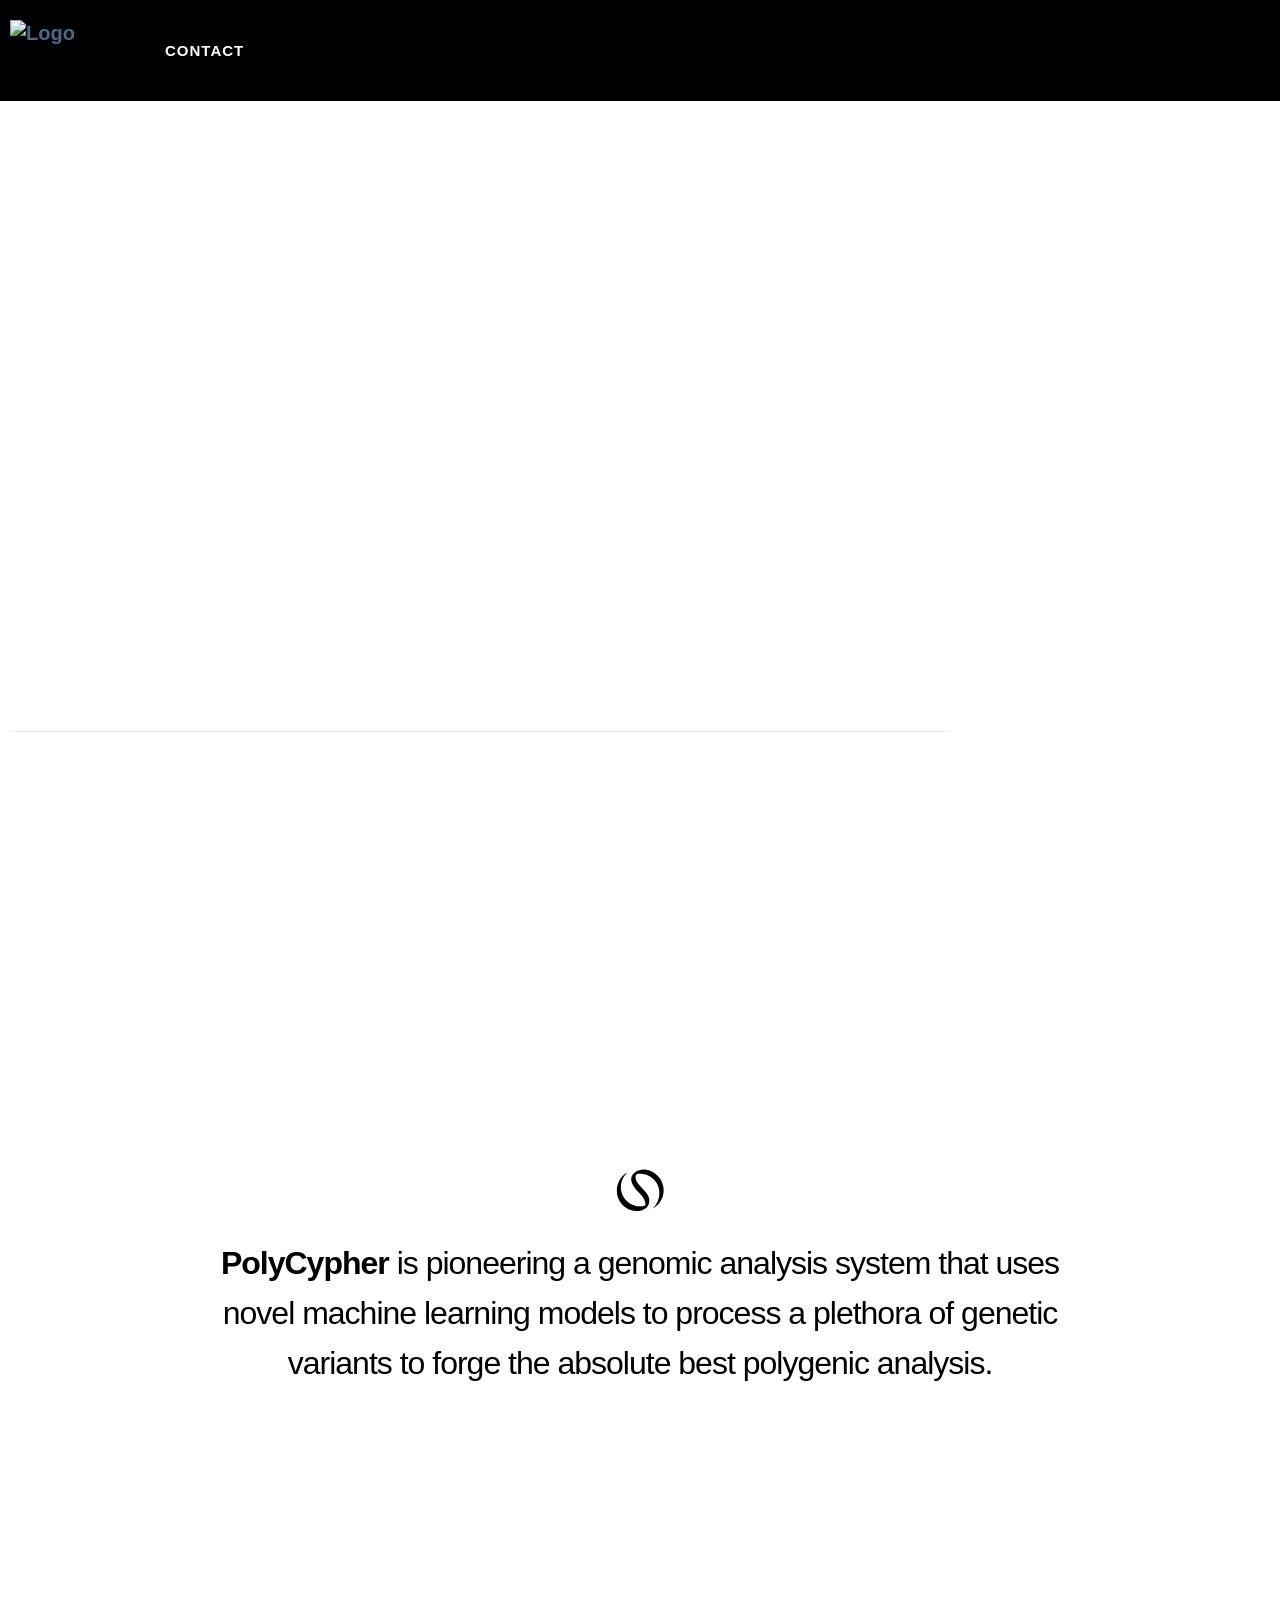
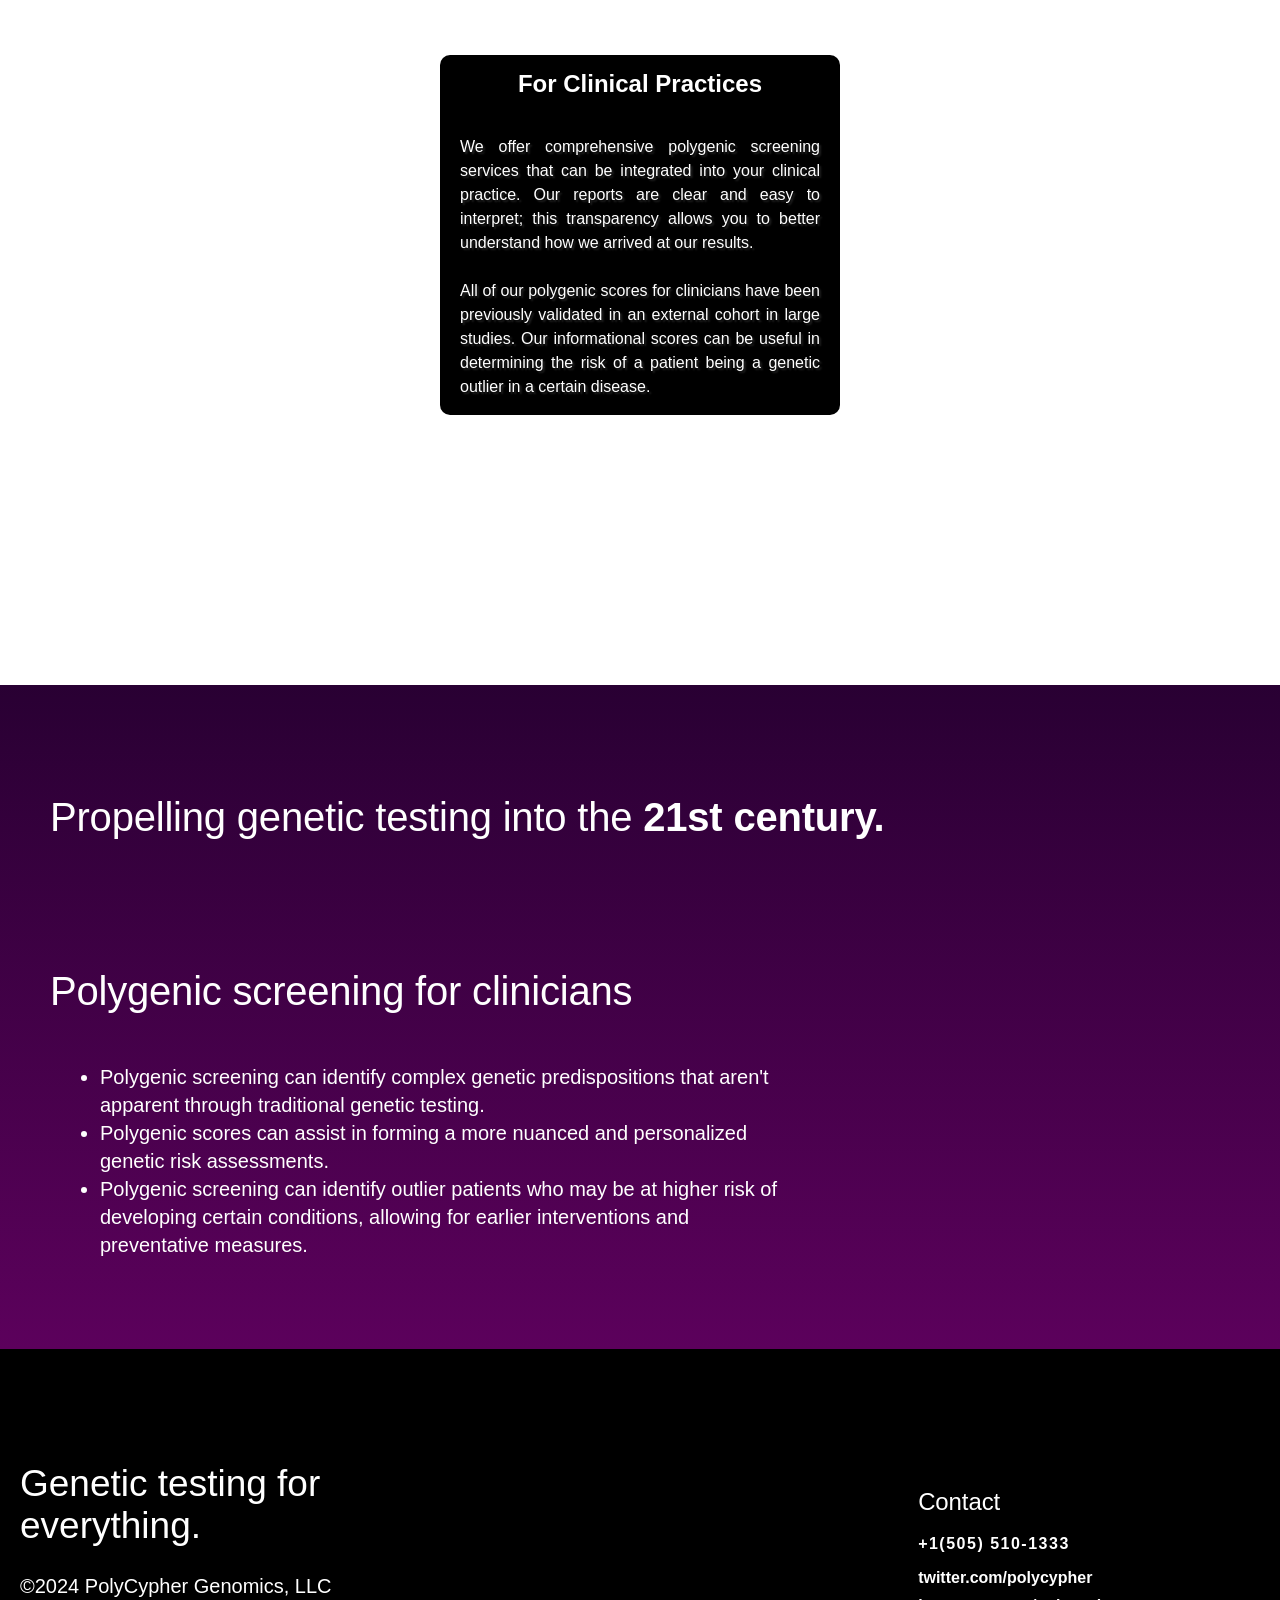
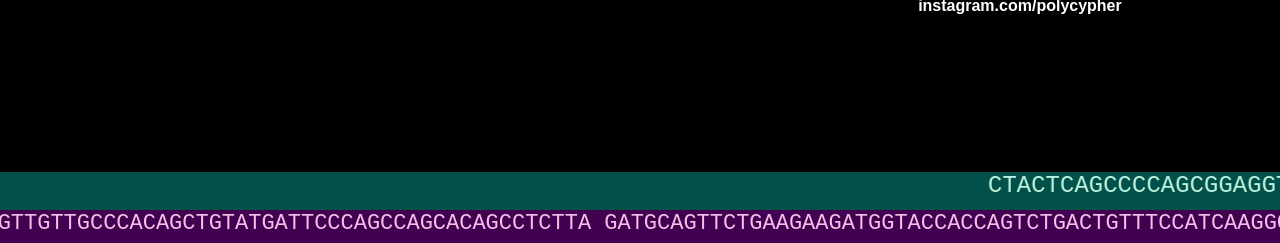
==== commit d1ec2c6d: "Update index.html" ====
--- a/index.html
+++ b/index.html
@@ -1067,22 +1067,11 @@
 
       <div class="card-container">
         <div class="card">
-          <a href="https://polycypher.org/for-individuals/">
-            <h2c>Individual Testing</h2c>
-            <pc><br>Our individual report contains <b>thousands</b> of polygenic scores, <b>more than any other service.</b>
-              If you have taken any ancestry test, we can use your raw data to calculate polygenic scores.
-              Your data is <b>never sent outside the U.S.</b> for storage or processing.
-              We'll delete all traces of your DNA data after we send you the report.
-              We show you where each score's data comes from, and which genetic variants were used to calculate each score.
-            </pc>
-          </a>
-        </div>
-        <div class="card">
           <a href="https://polycypher.org/for-clinicians/">
             <h2c>For Clinical Practices</h2c>
             <pc><br>We offer comprehensive polygenic screening services that can be integrated into your clinical practice. Our reports are clear and easy to interpret; this transparency allows you to better understand how we arrived at our results.
               <br><br>
-              All of our polygenic scores for clinicians have been previously validated in an external cohort in large studies. Our scores can be useful in determining the risk of a patient being a genetic outlier in a certain disease.</pc>
+              All of our polygenic scores for clinicians have been previously validated in an external cohort in large studies. Our informational scores can be useful in determining the risk of a patient being a genetic outlier in a certain disease.</pc>
           </a>
         </div>
       </div>      
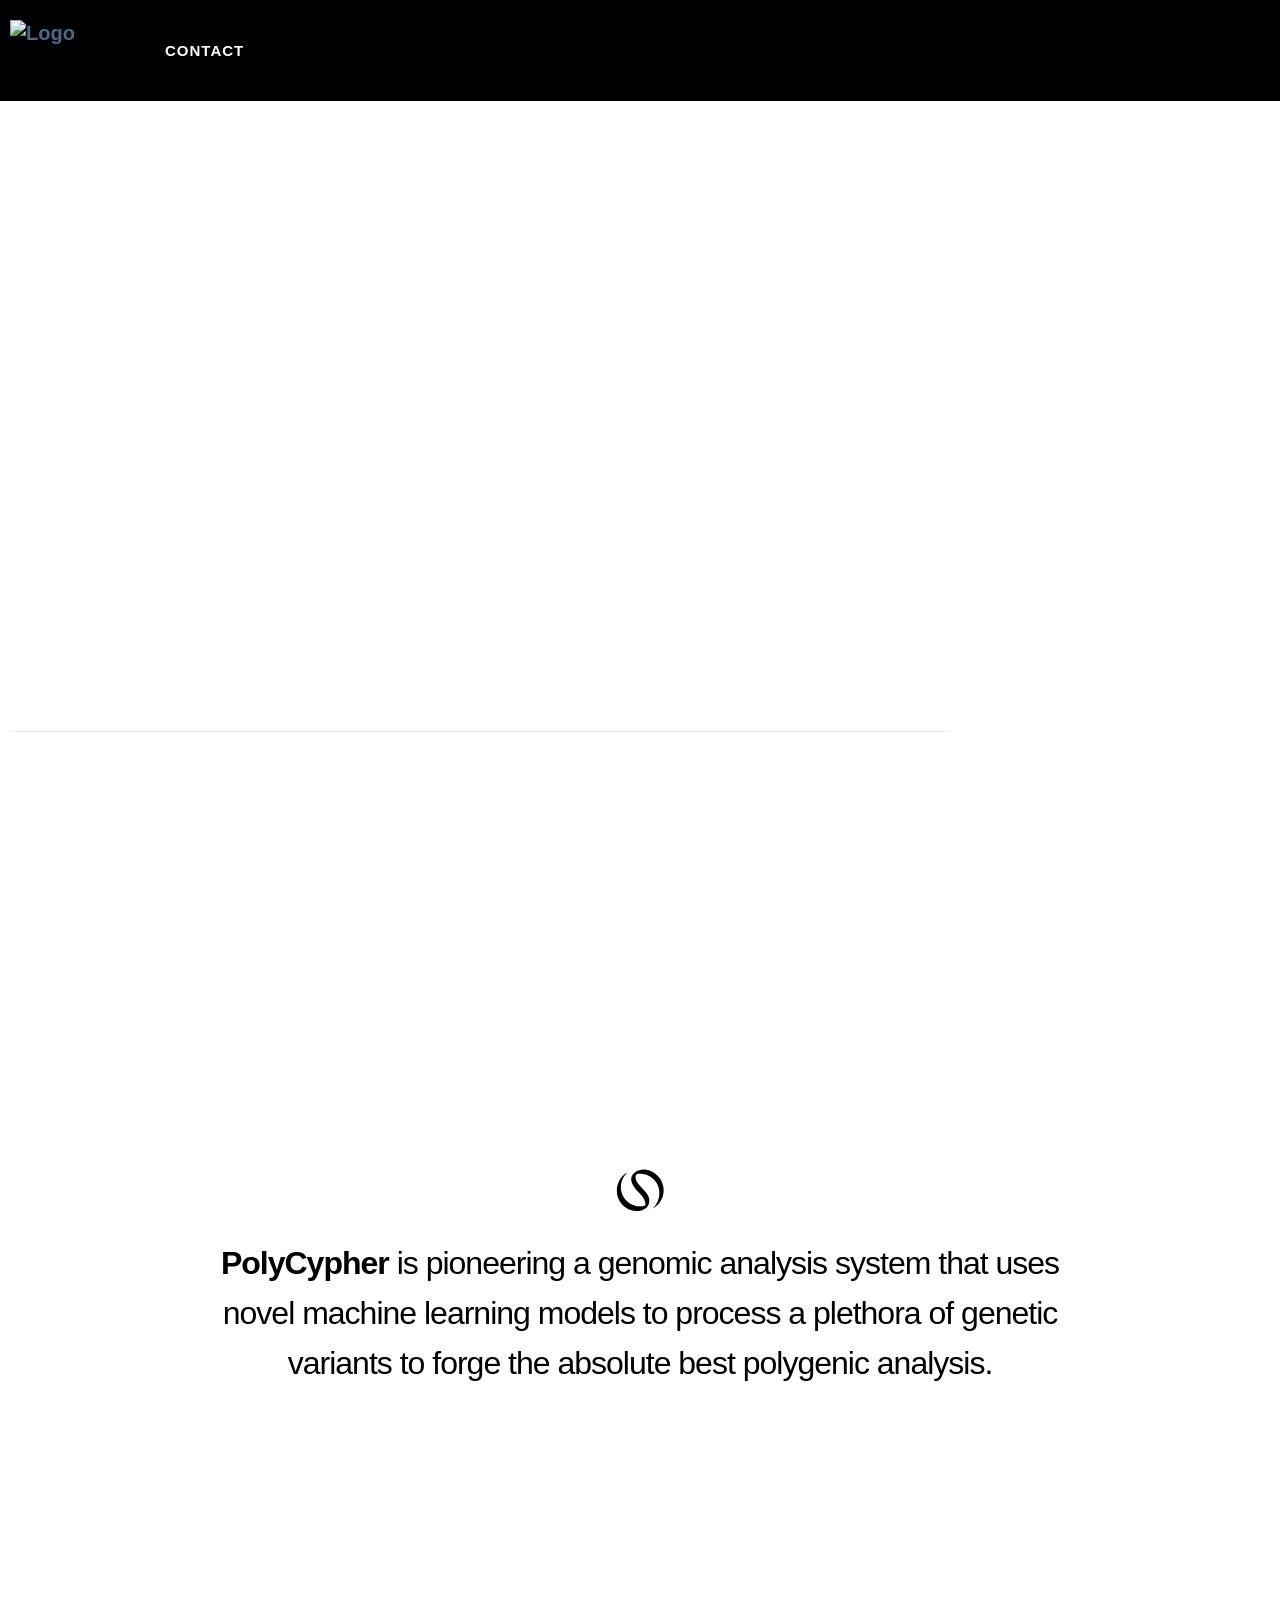
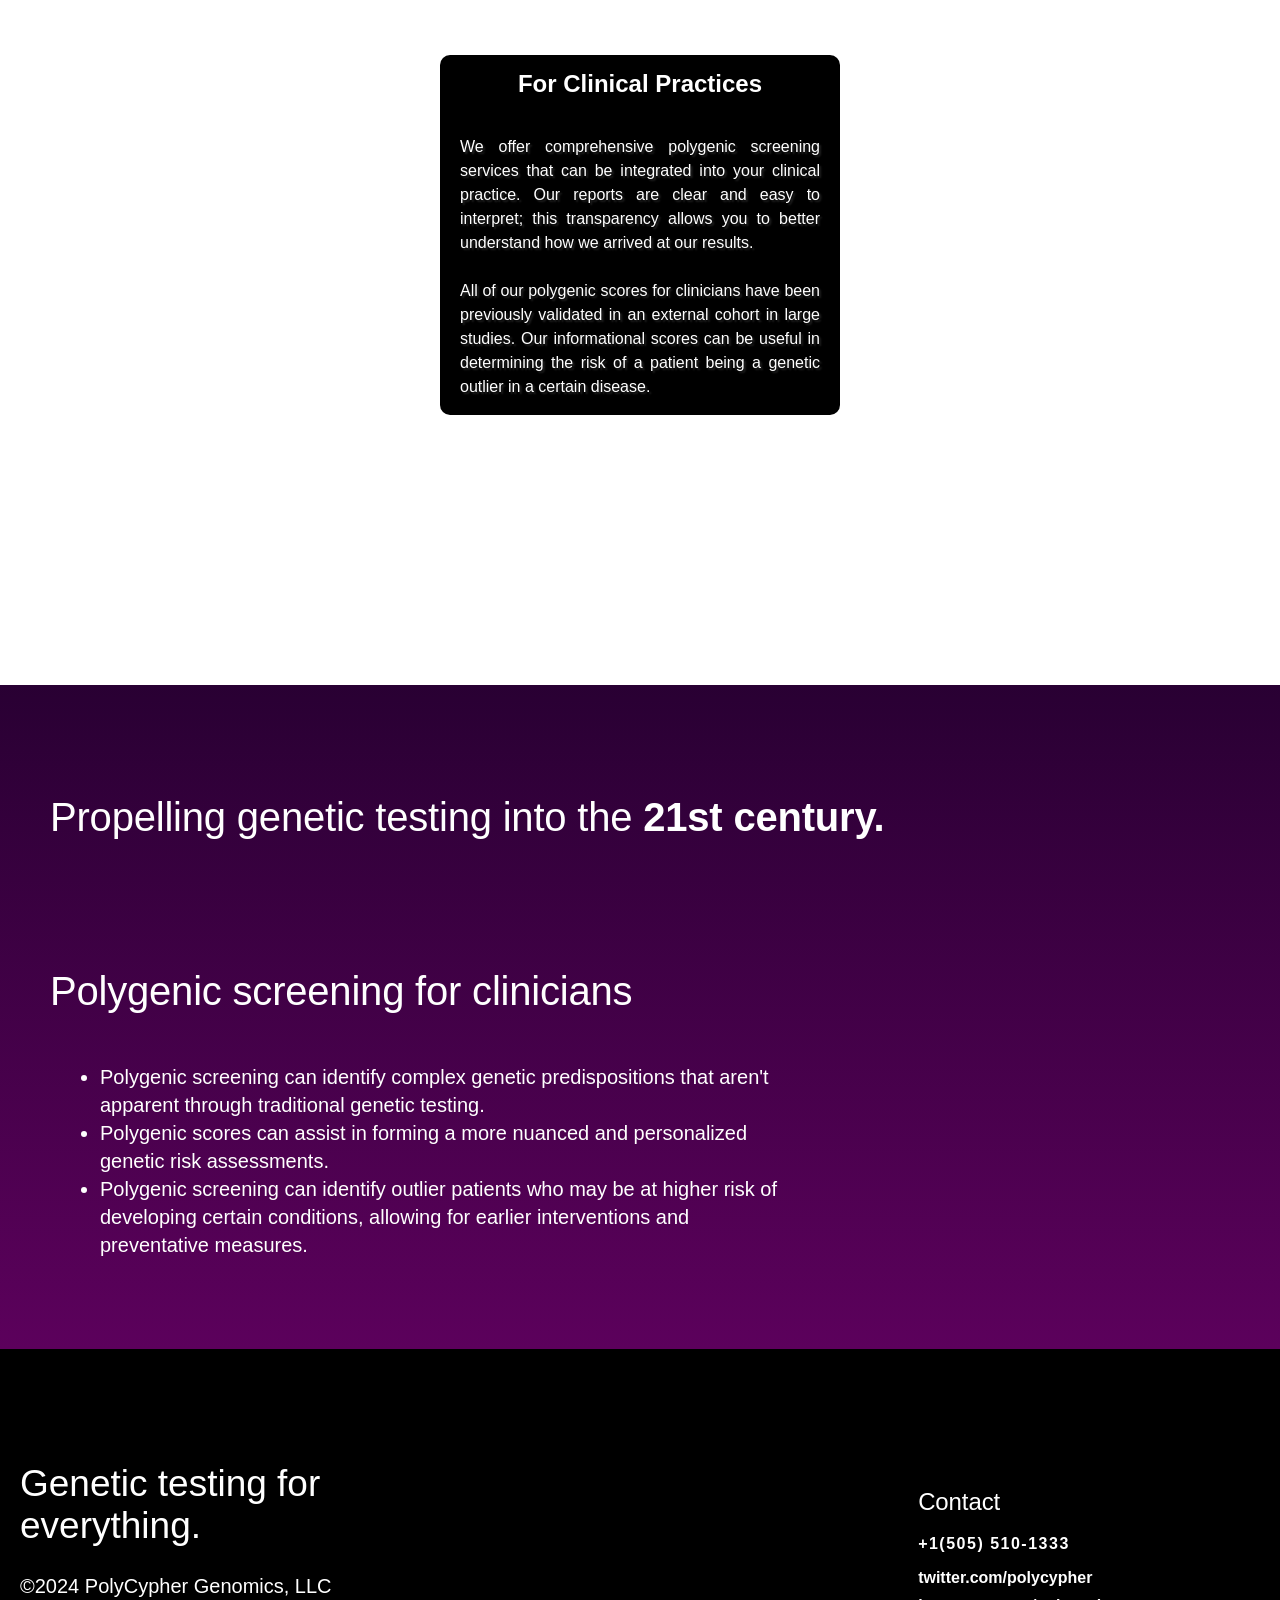
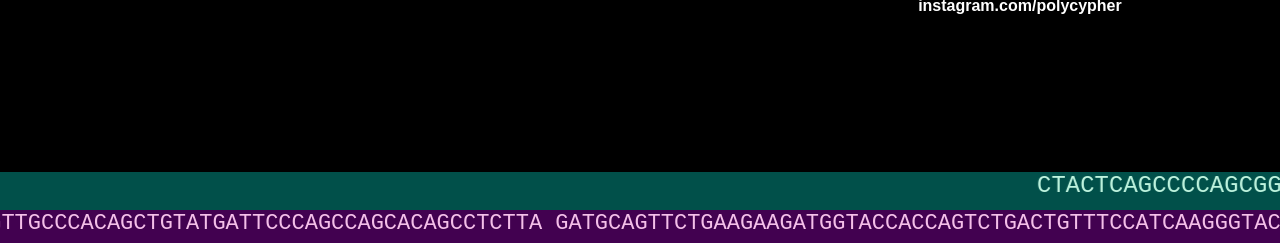
==== commit 5a929664: "Update index.html" ====
--- a/index.html
+++ b/index.html
@@ -1027,7 +1027,7 @@
               <div class="carbon-element carbon-element-195791d9 animated-fast carbon-widget carbon-widget-button animated fadeIn" data-id="carbonated" data-element_type="widget" data-settings="{&quot;_animation&quot;:&quot;fadeIn&quot;}" data-widget_type="button.default">
                 <div class="carbon-widget-container">
                   <div class="carbon-button-wrapper">
-                    <a href="./for-clinicians/" class="carbon-button-link carbon-button carbon-size-sm" role="button" id="btn-style-icon">
+                    <a href="./" class="carbon-button-link carbon-button carbon-size-sm" role="button" id="btn-style-icon">
                       <span class="carbon-button-content-wrapper">
                         <span class="carbon-button-icon carbon-align-icon-right">
                           <svg xmlns="http://www.w3.org/2000/svg" width="128" height="128" fill="#fff" class="bi bi-arrow-up-right" viewBox="0 0 16 16">
@@ -1067,7 +1067,7 @@
 
       <div class="card-container">
         <div class="card">
-          <a href="https://polycypher.org/for-clinicians/">
+          <a href="https://polycypher.org/">
             <h2c>For Clinical Practices</h2c>
             <pc><br>We offer comprehensive polygenic screening services that can be integrated into your clinical practice. Our reports are clear and easy to interpret; this transparency allows you to better understand how we arrived at our results.
               <br><br>
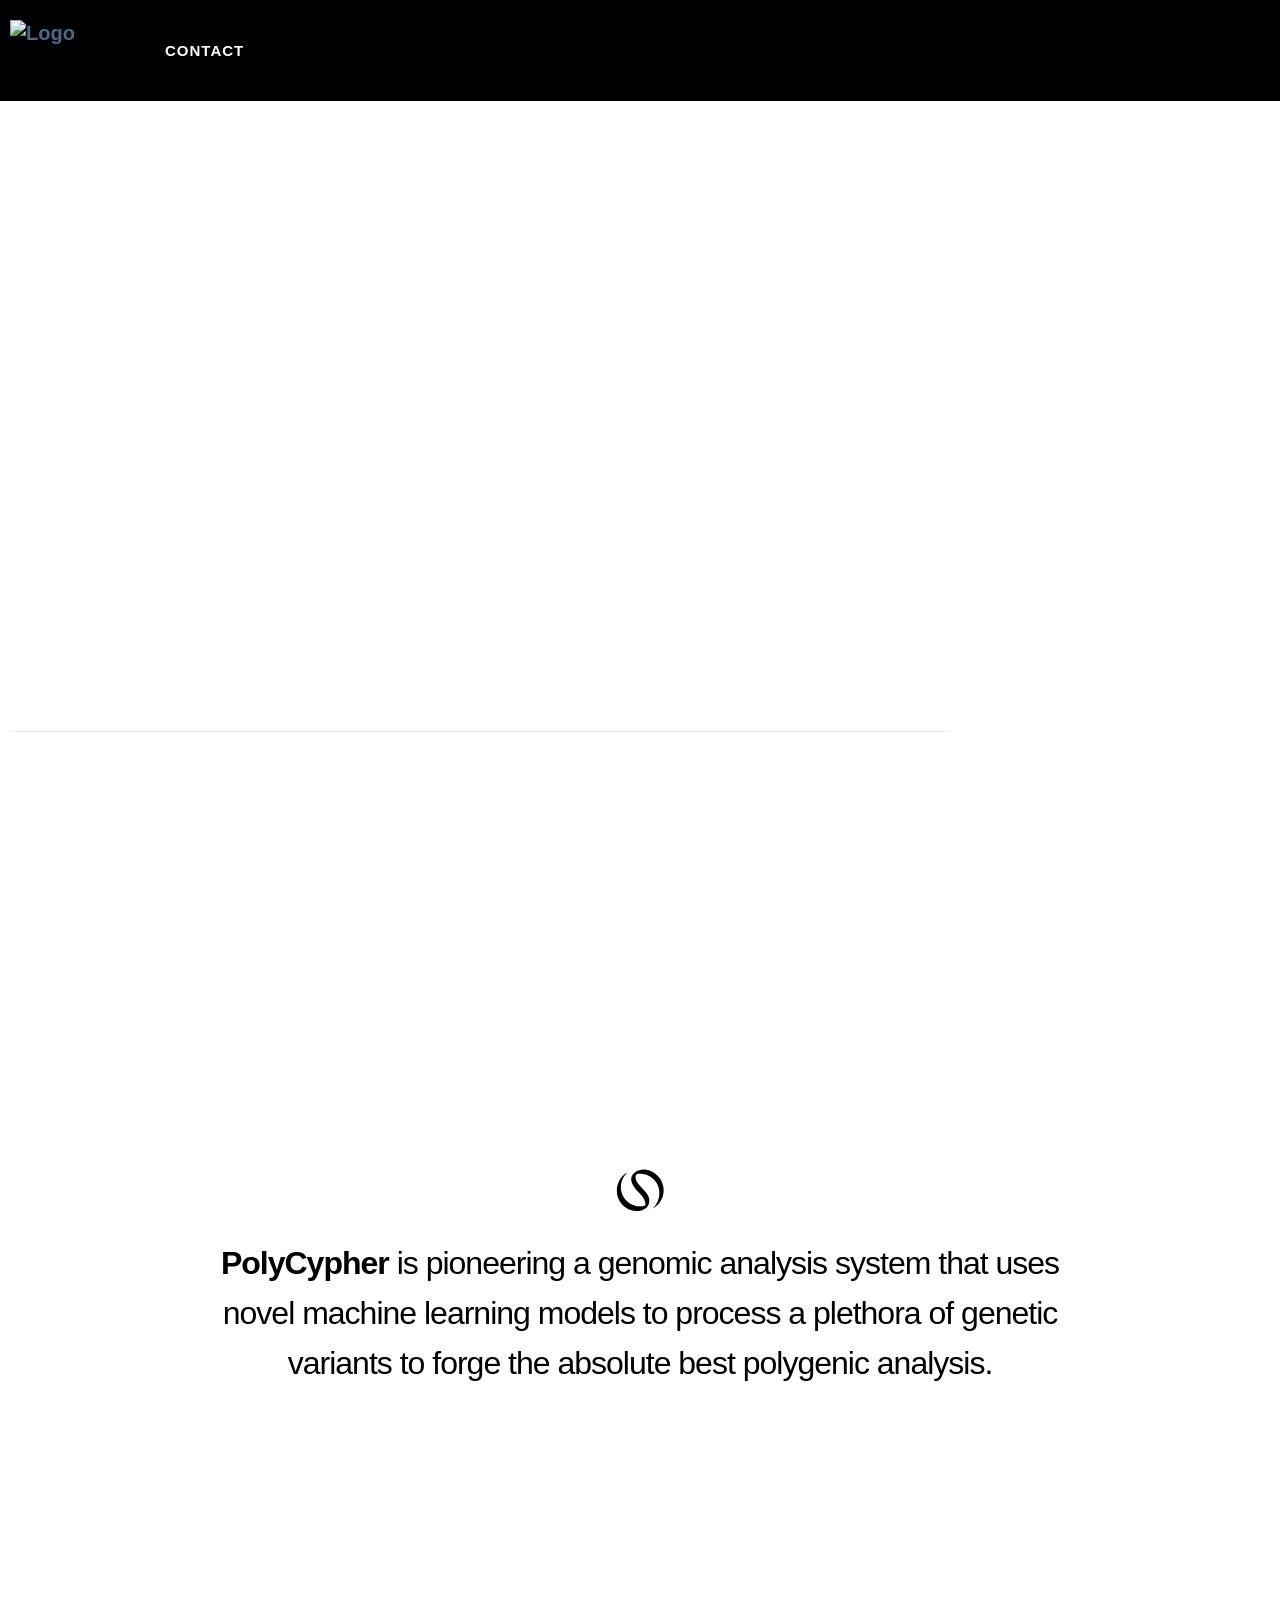
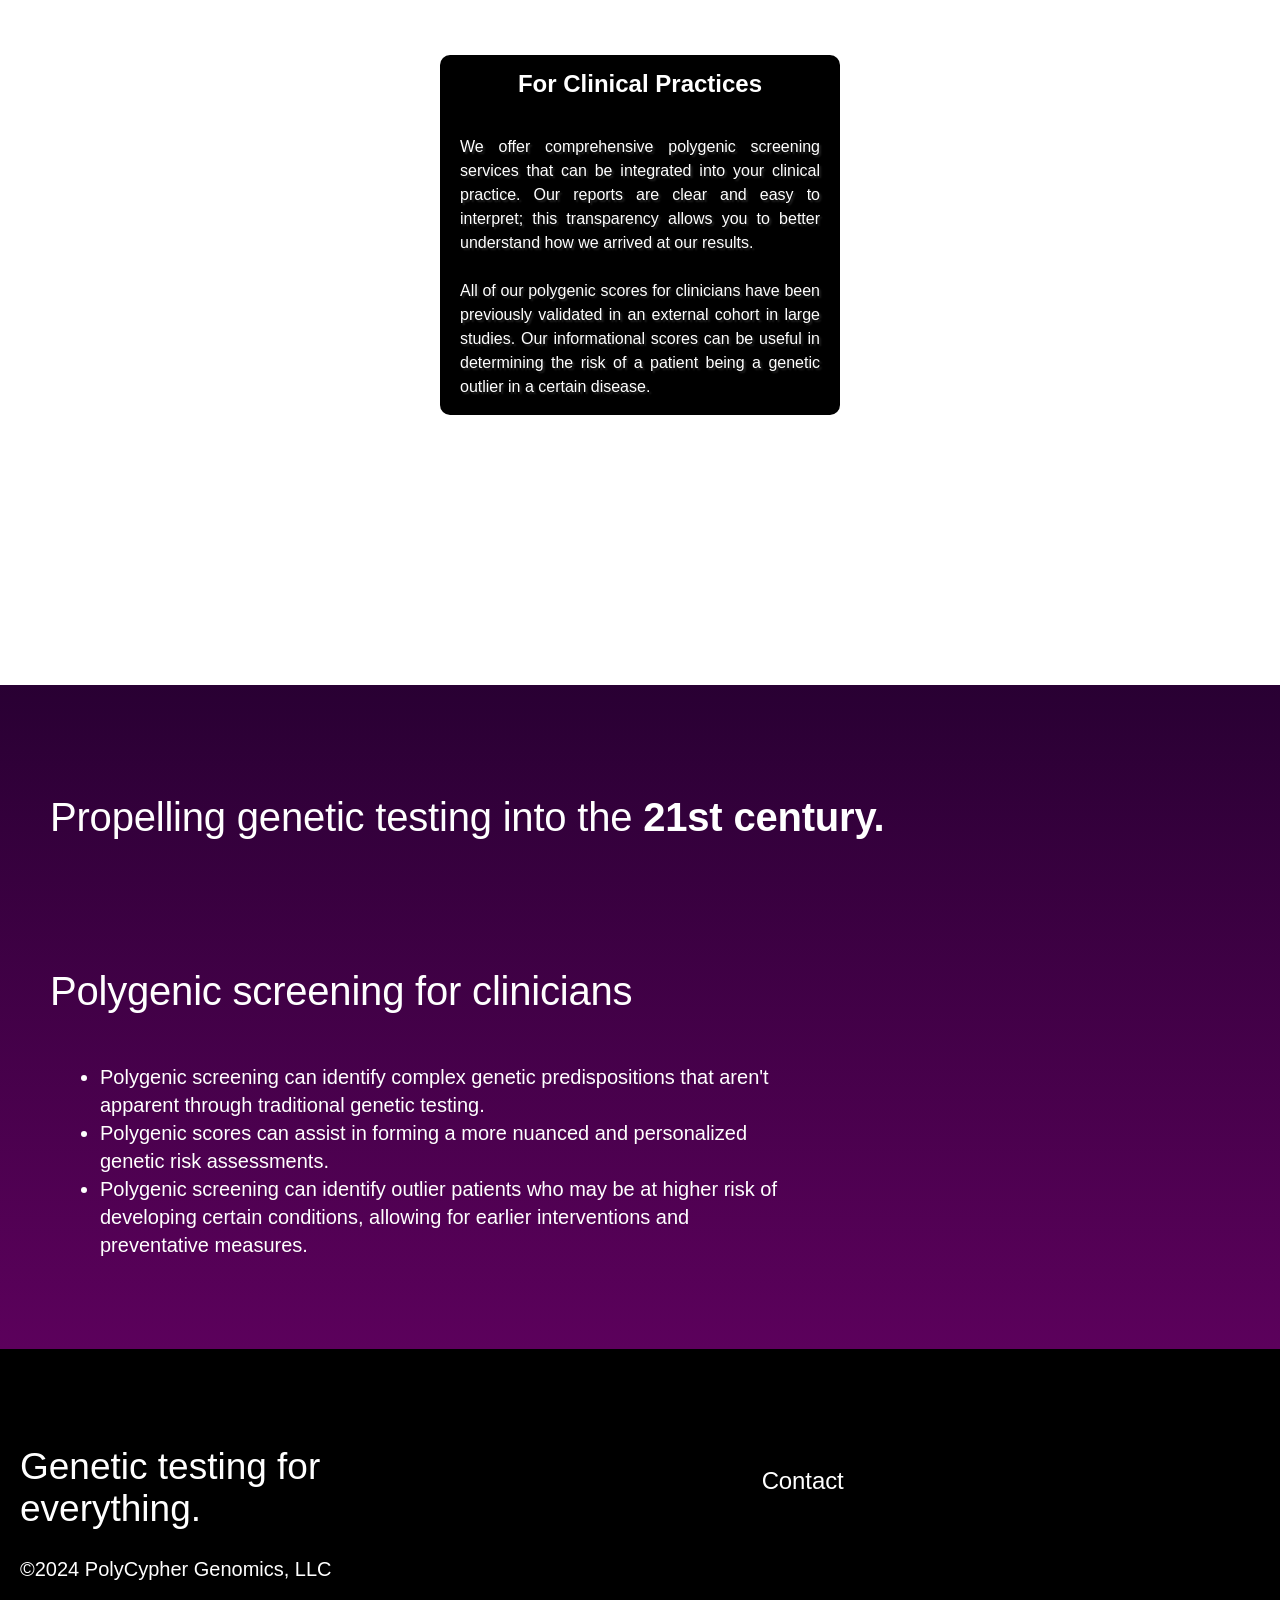
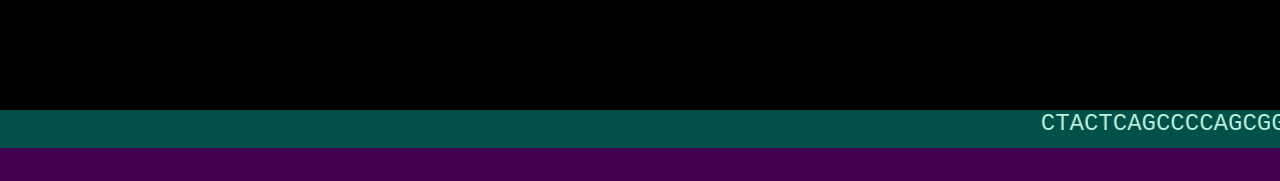
==== commit c58d35fe: "Update index.html" ====
--- a/index.html
+++ b/index.html
@@ -1196,19 +1196,10 @@
                         <div class="carbon-widget-container">
                           <ul class="carbon-icon-list-items">
                             <li class="carbon-icon-list-item">
-                              <a href="tel:15055101333">
-                                <span class="carbon-icon-list-text"><b>+1(505) 510-1333</b</span>
-                              </a>
                             </li>
                           <li class="h5" style="text-transform: lowercase !important; font-size: medium">
-                            <a href="https://twitter.com/polycypher">
-                                <span class="carbon-icon-list-text">twitter.com/polycypher</span>
-                            </a>
                         </li>
                         <li class="h5" style="text-transform: lowercase !important; font-size: medium">
-                          <a href="https://www.instagram.com/polycypher/">
-                              <span class="carbon-icon-list-text">instagram.com/polycypher</span>
-                          </a>
                       </li>
                           </ul>
                         </div>
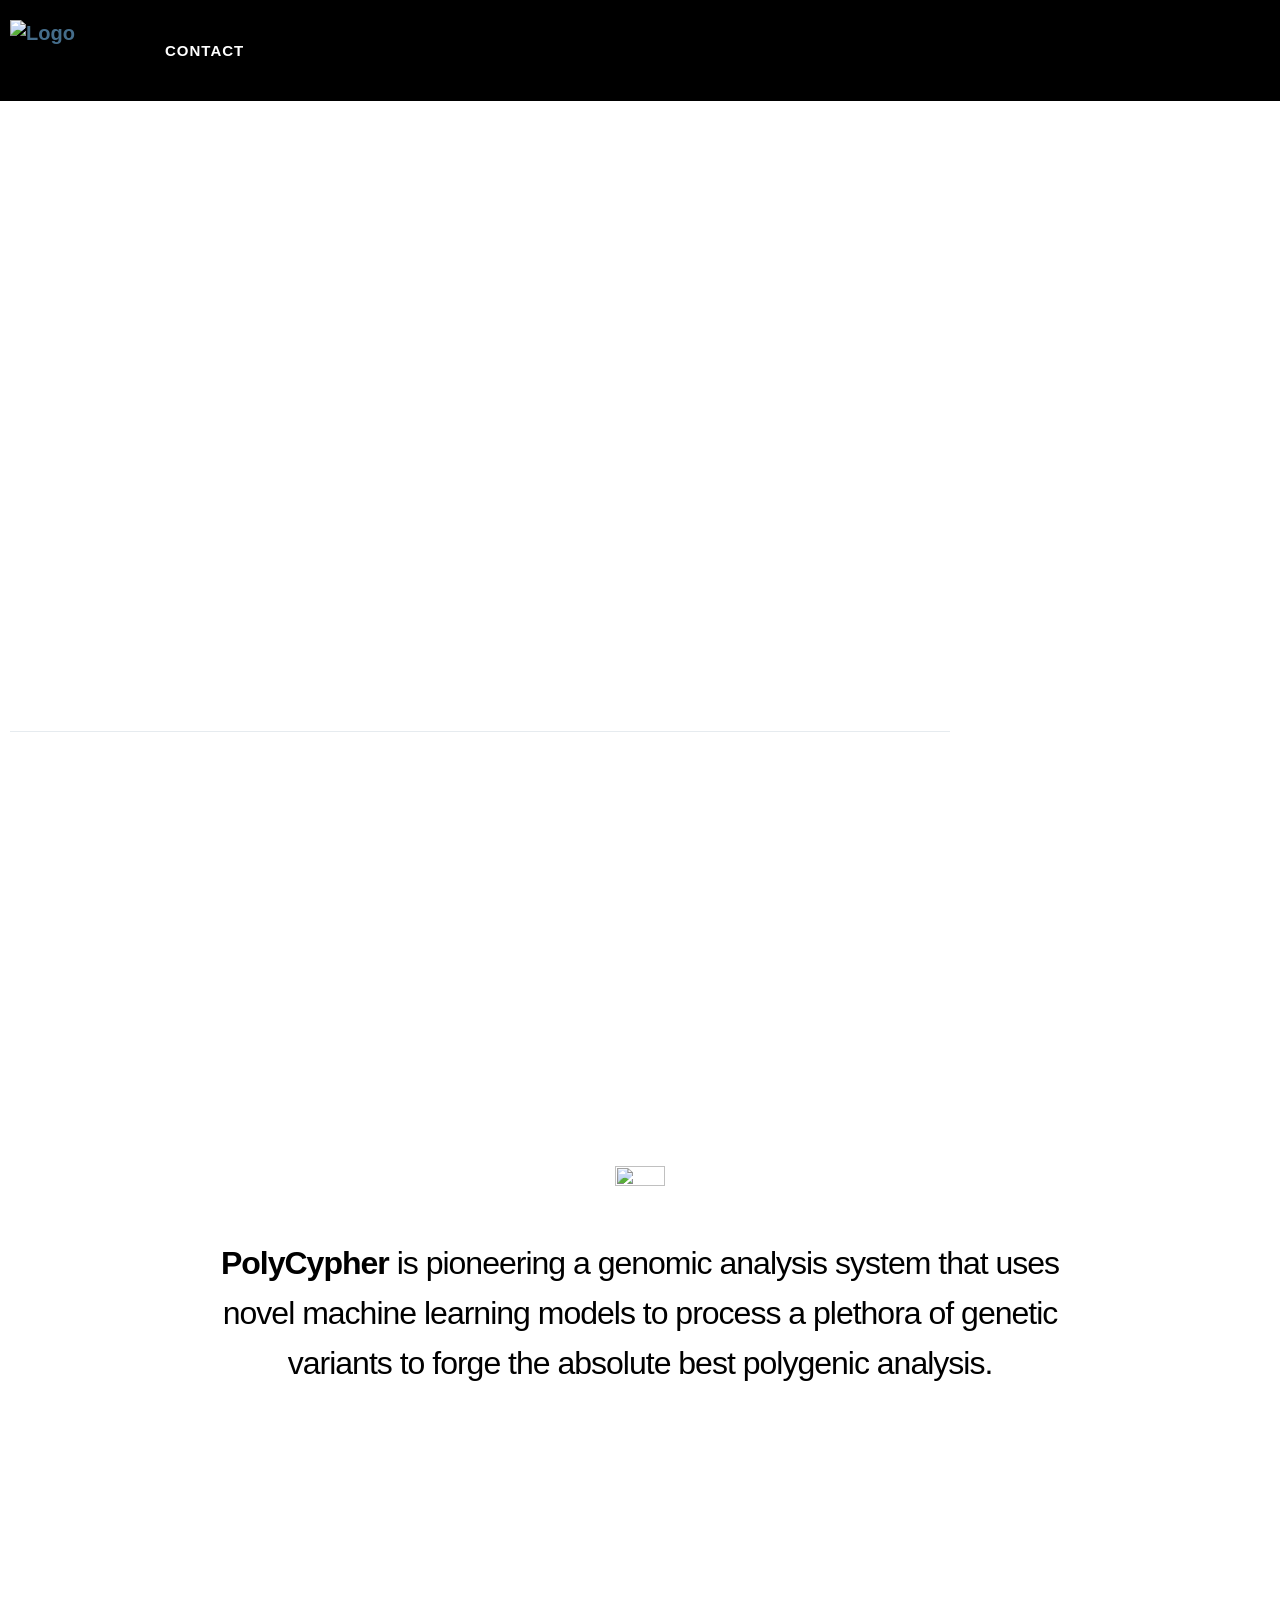
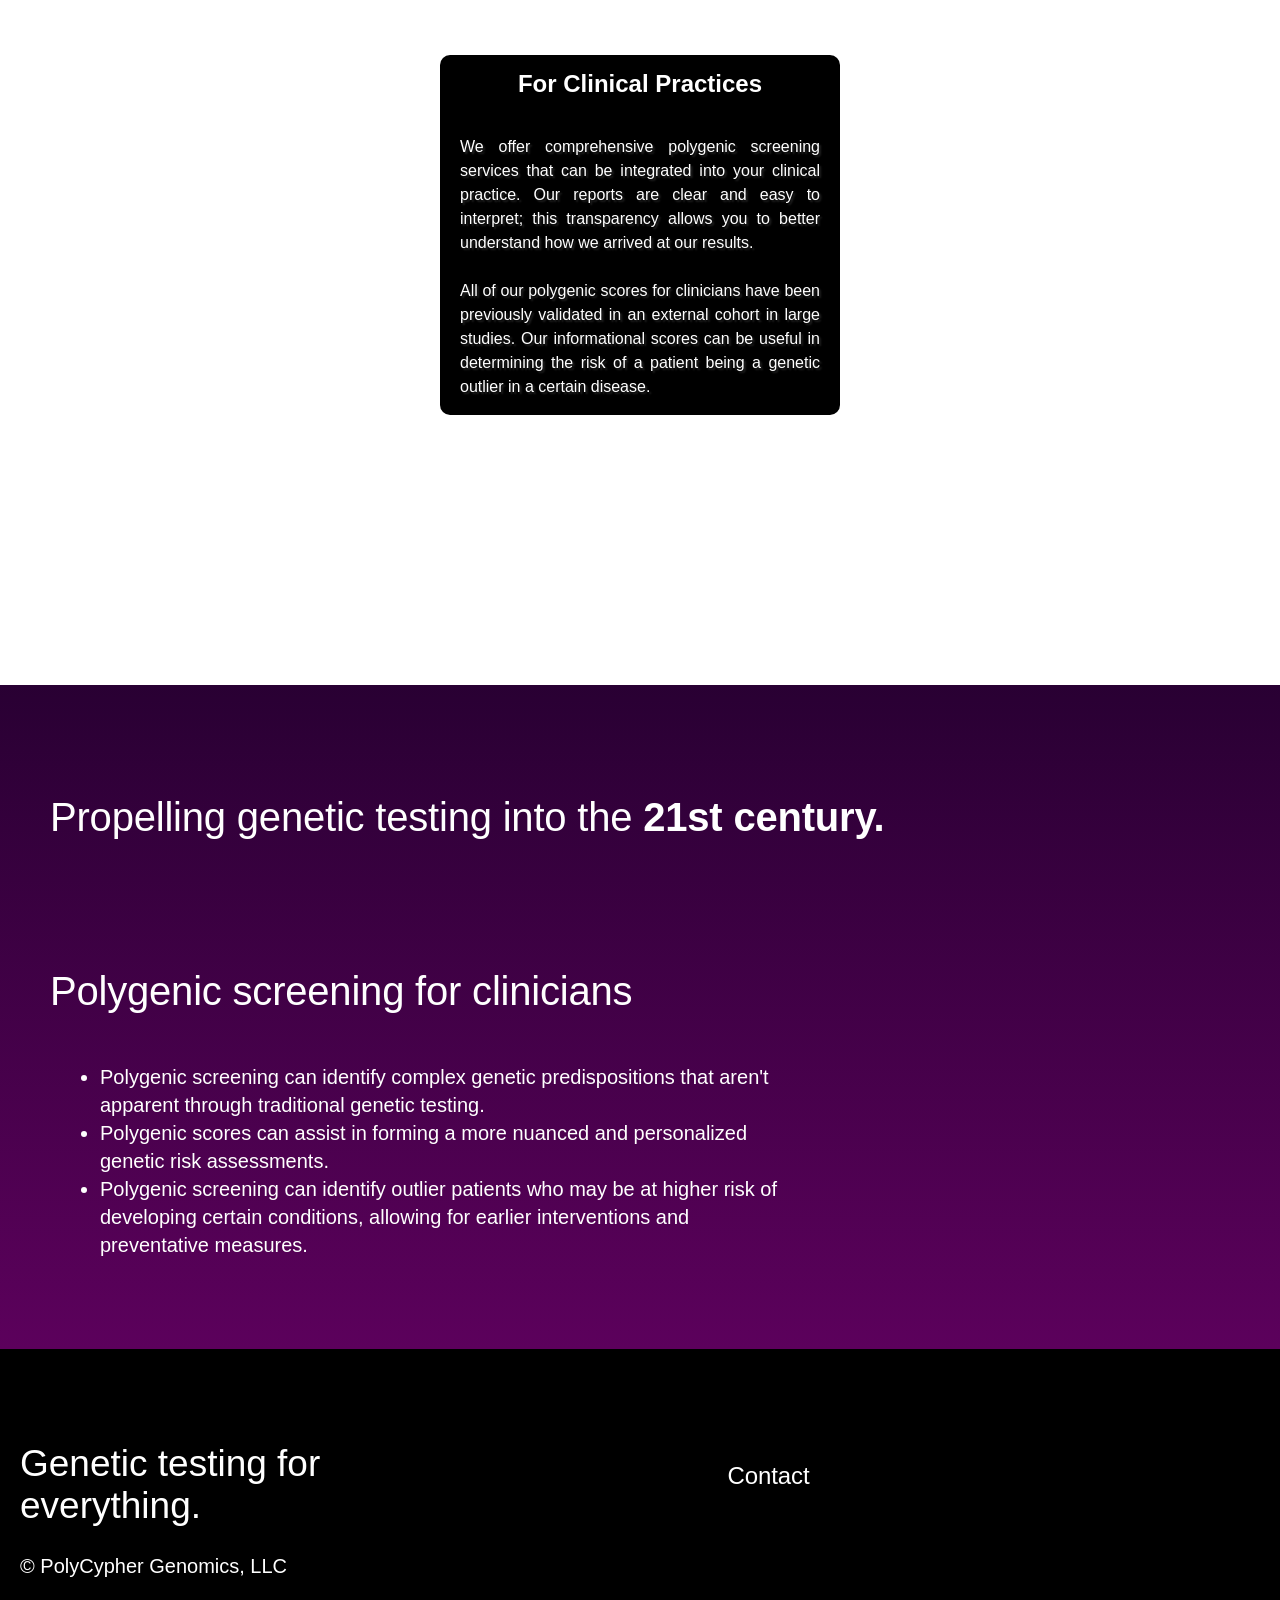
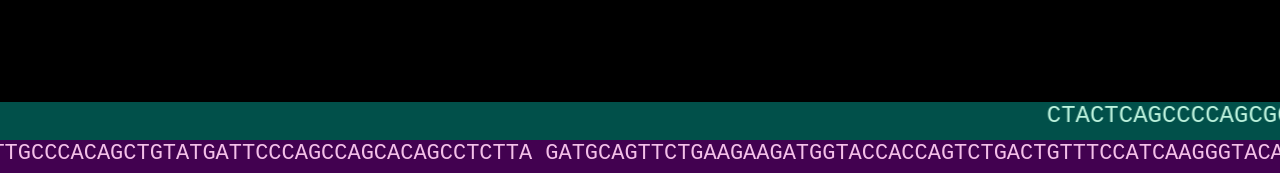
==== commit 9632fd76: "Update index.html" ====
--- a/index.html
+++ b/index.html
@@ -1134,7 +1134,7 @@
                       </div>
                       <div class="carbon-element carbon-element-18aa059d carbon-widget carbon-widget-text-editor" data-id="carbonated" data-element_type="widget" data-widget_type="text-editor.default">
                         <div class="">
-                          <p>©2024 PolyCypher Genomics, LLC<a style="color: #fff;" href="./PolyCypher.org/legal/" target="_blank" rel="noopener"></a>
+                          <p>© PolyCypher Genomics, LLC<a style="color: #fff;" href="./PolyCypher.org/legal/" target="_blank" rel="noopener"></a>
                           </p>
                         </div>
                         <img style="transform: scale(0.2); float: inline-start; position: relative; inset-block-start: -150px; inset-inline-start: -160px;" src="https://i.imgur.com/DZZUkqT.png" class="" alt="" loading="lazy">
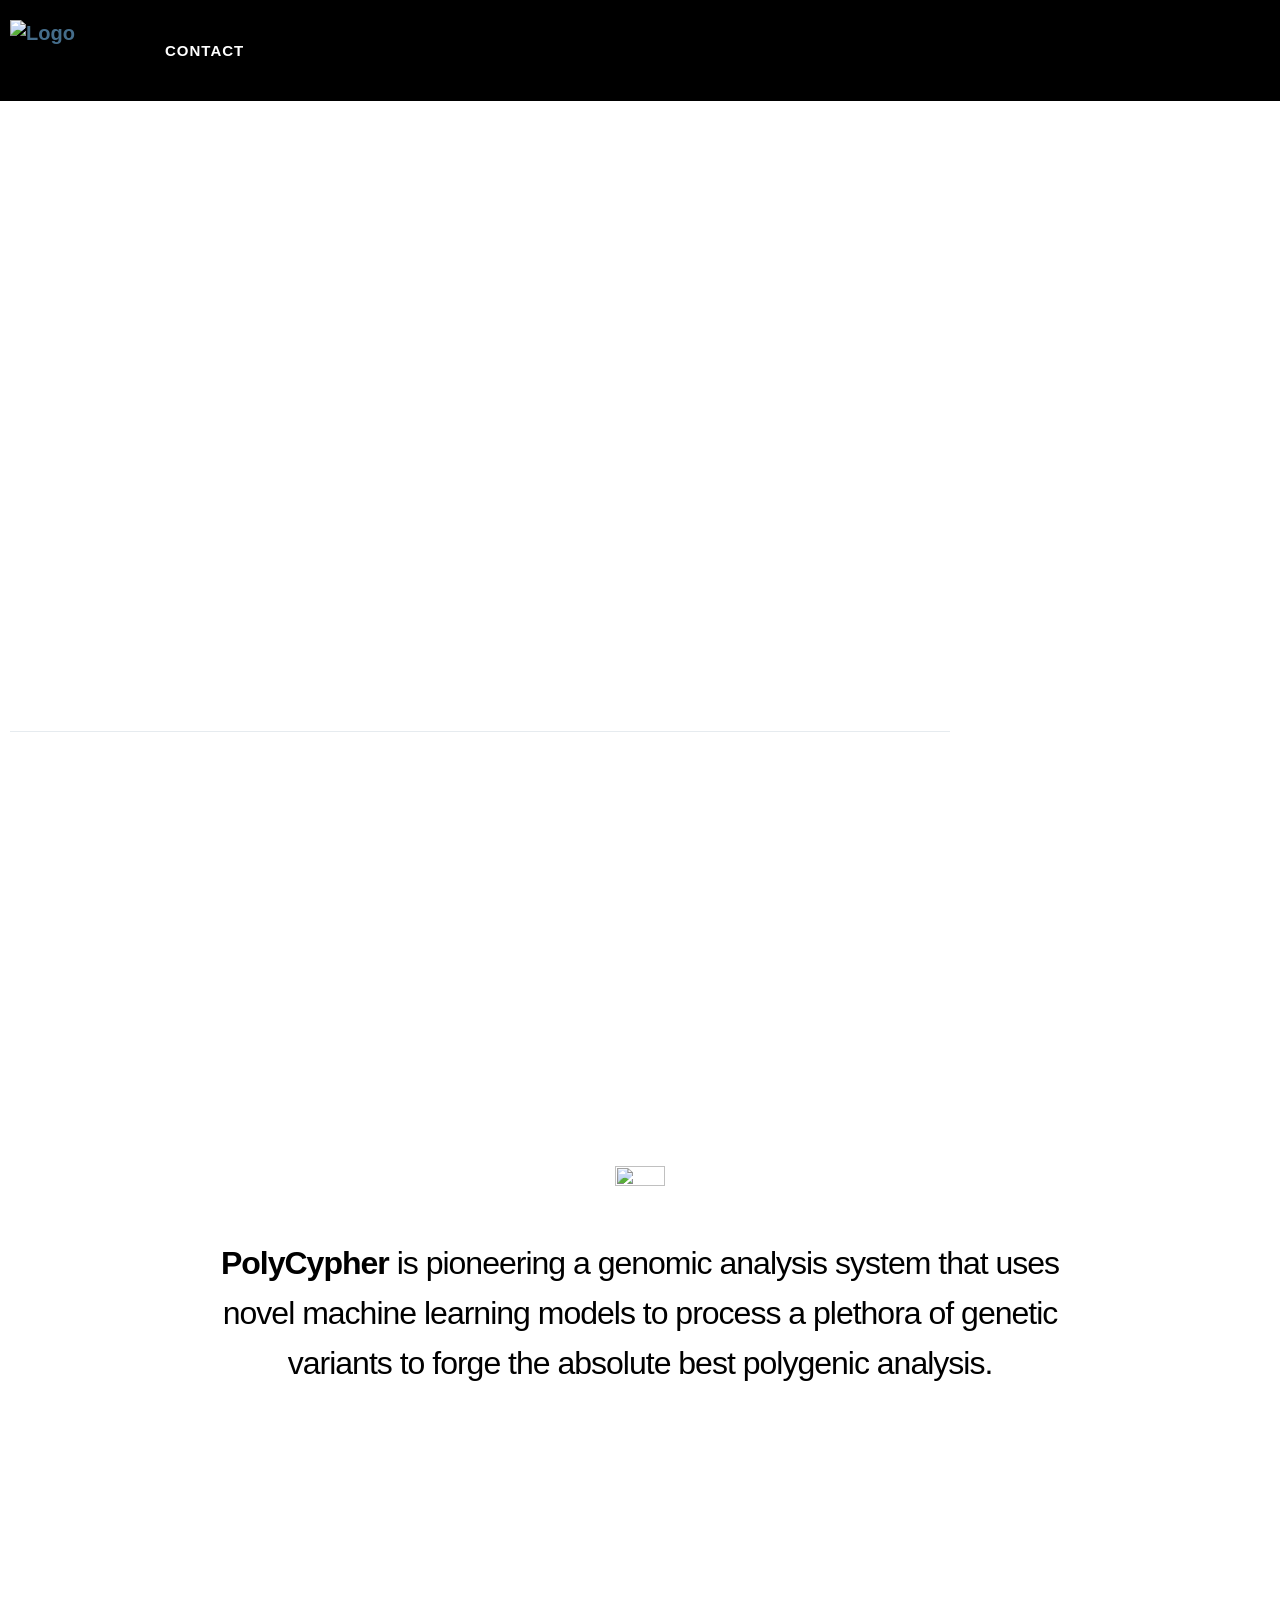
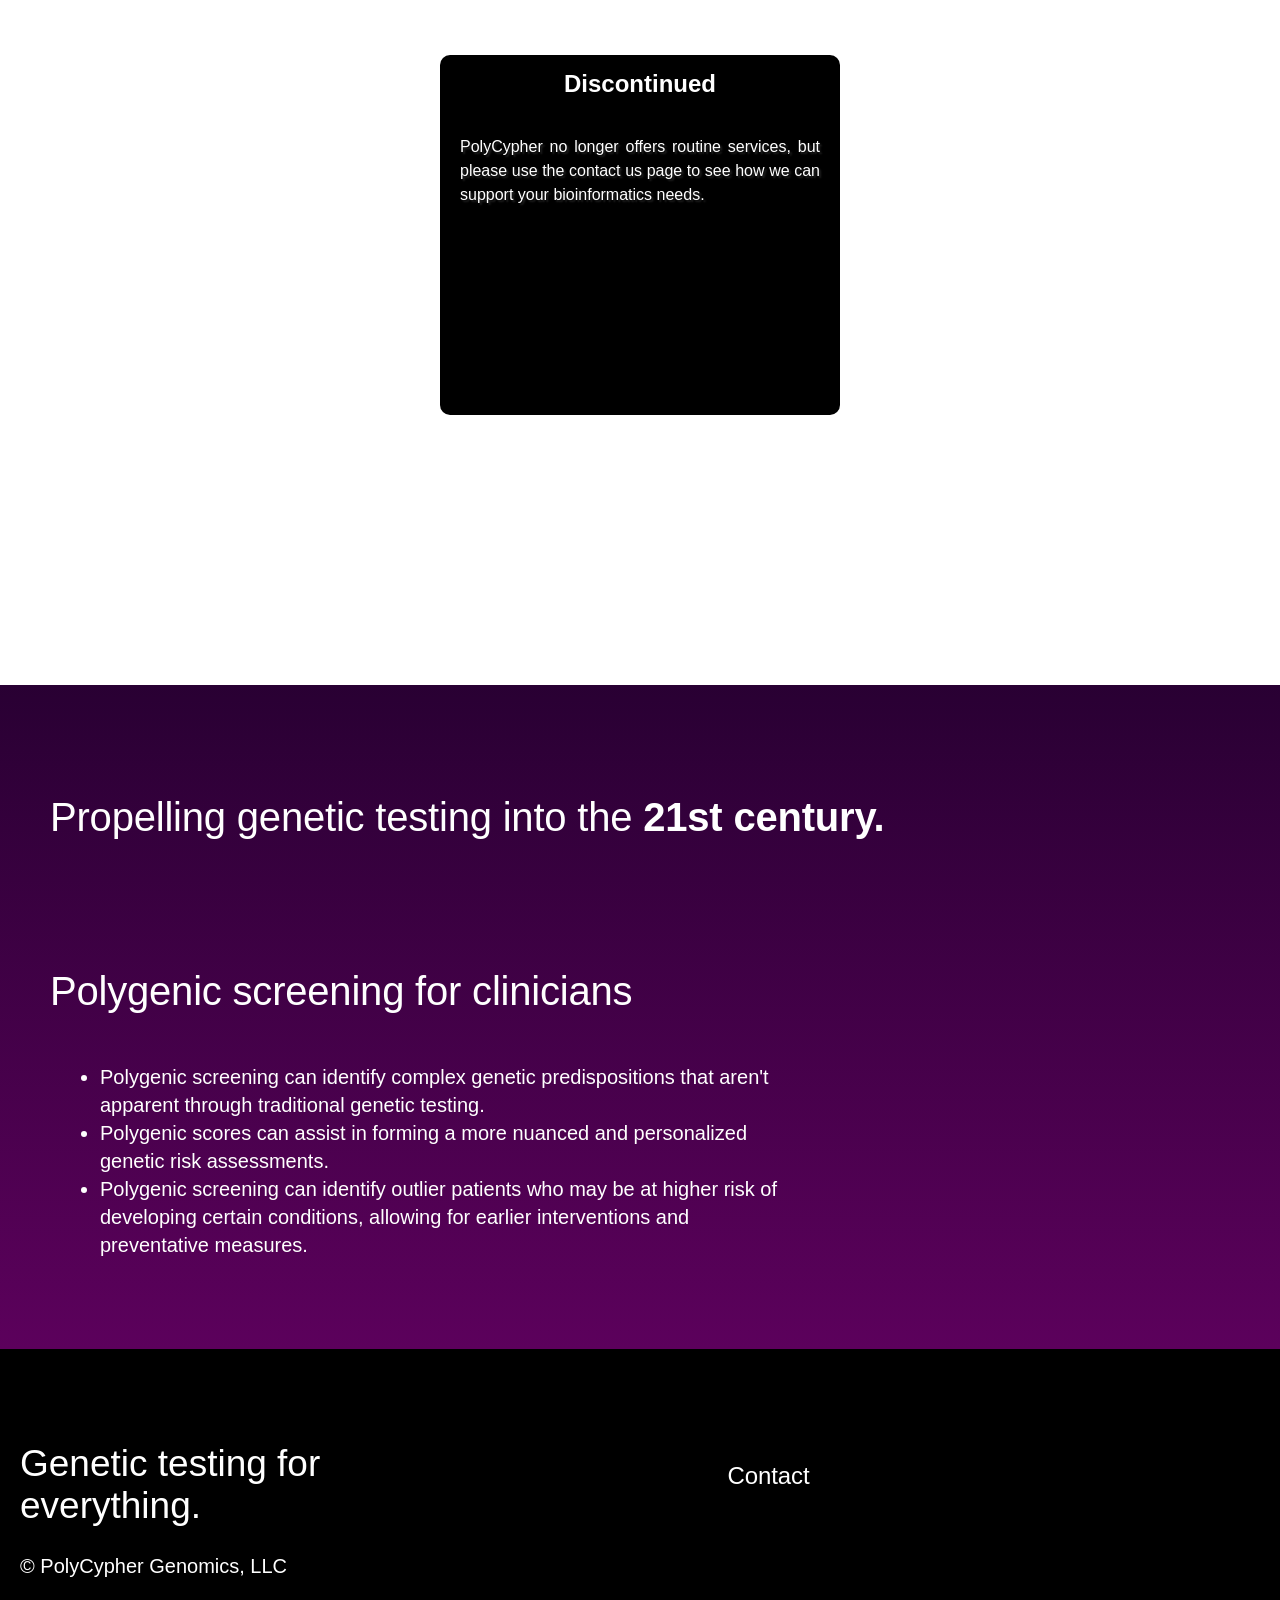
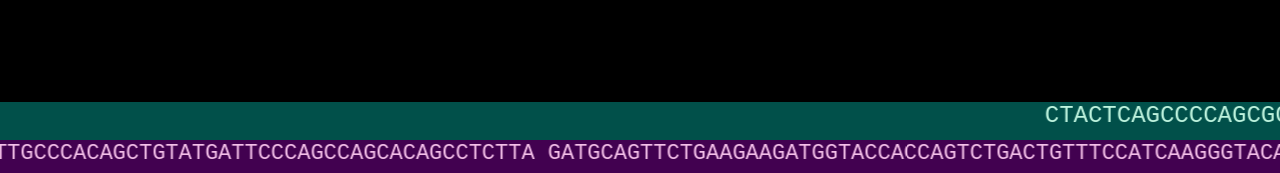
==== commit 94ea5c62: "Update index.html" ====
--- a/index.html
+++ b/index.html
@@ -1068,10 +1068,10 @@
       <div class="card-container">
         <div class="card">
           <a href="https://polycypher.org/">
-            <h2c>For Clinical Practices</h2c>
-            <pc><br>We offer comprehensive polygenic screening services that can be integrated into your clinical practice. Our reports are clear and easy to interpret; this transparency allows you to better understand how we arrived at our results.
+            <h2c>Discontinued</h2c>
+            <pc><br>PolyCypher no longer offers routine services, but please use the contact us page to see how we can support your bioinformatics needs.
               <br><br>
-              All of our polygenic scores for clinicians have been previously validated in an external cohort in large studies. Our informational scores can be useful in determining the risk of a patient being a genetic outlier in a certain disease.</pc>
+            </pc>
           </a>
         </div>
       </div>      
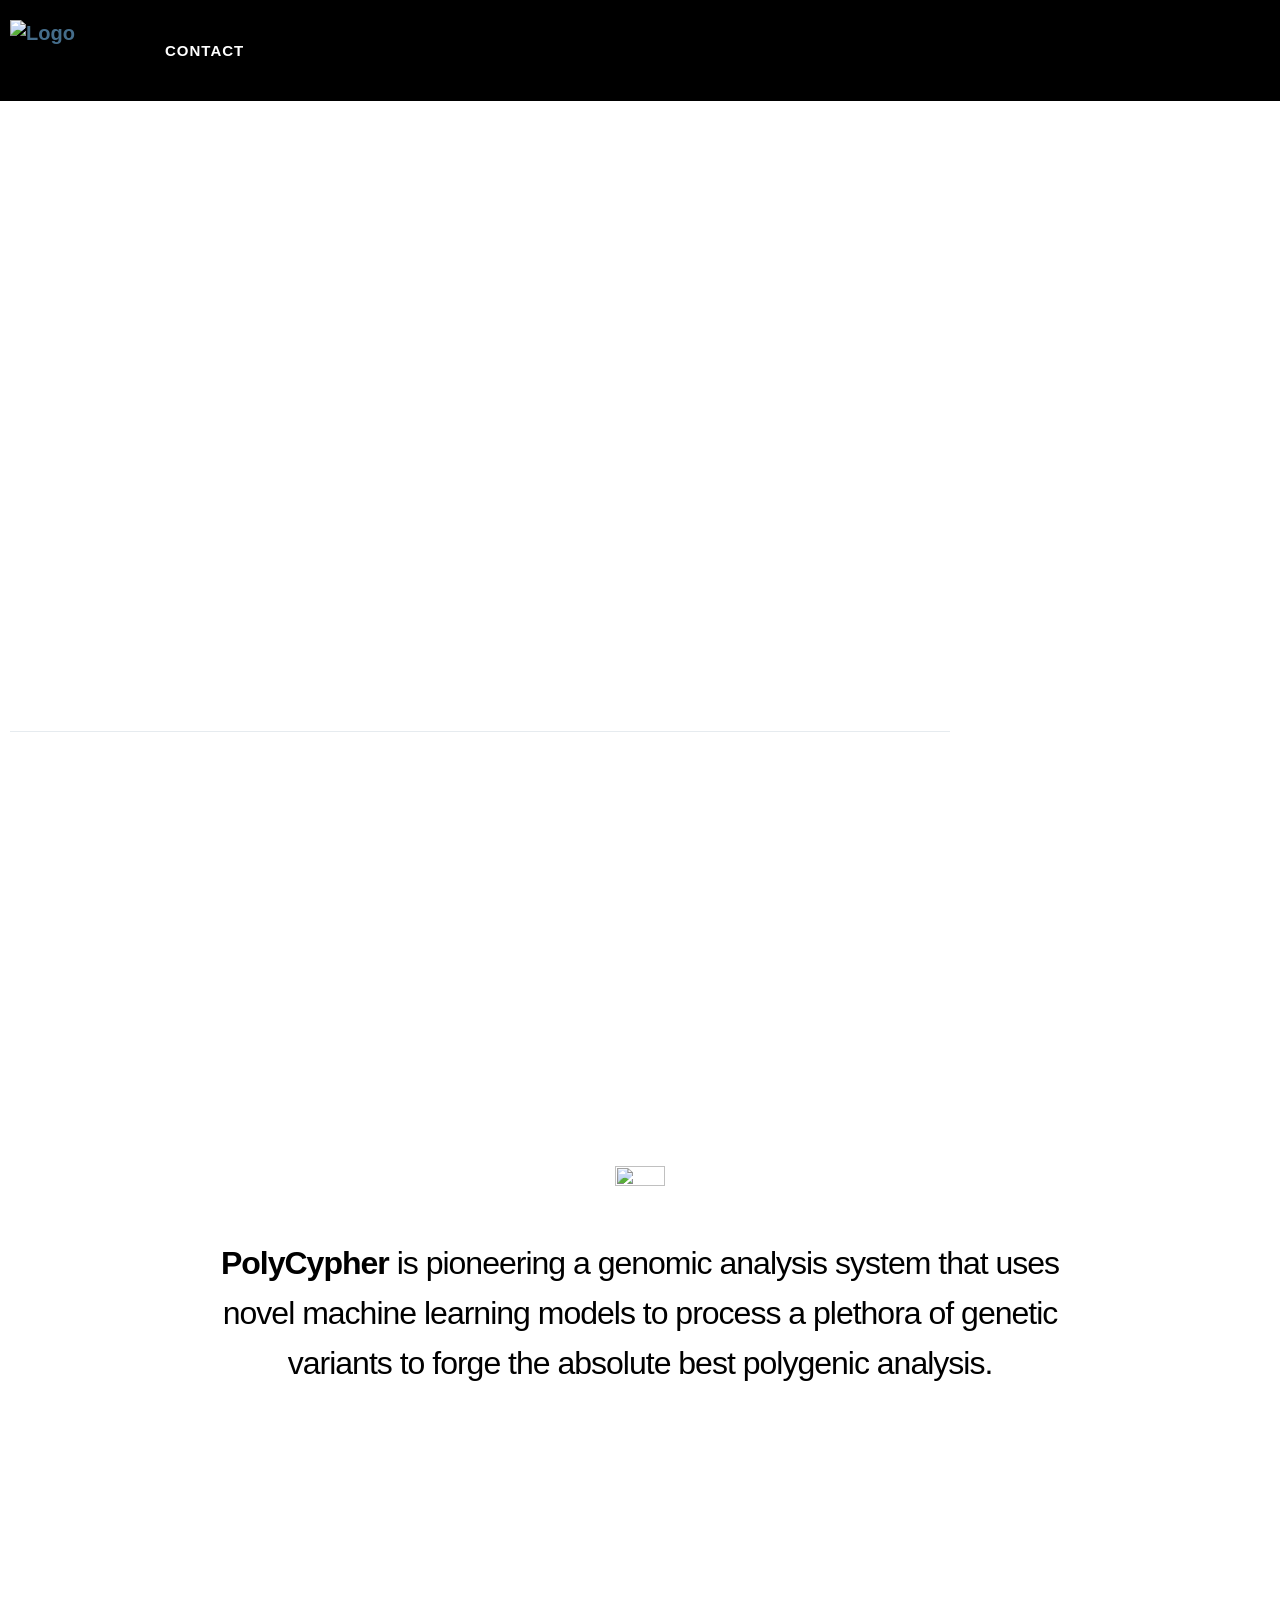
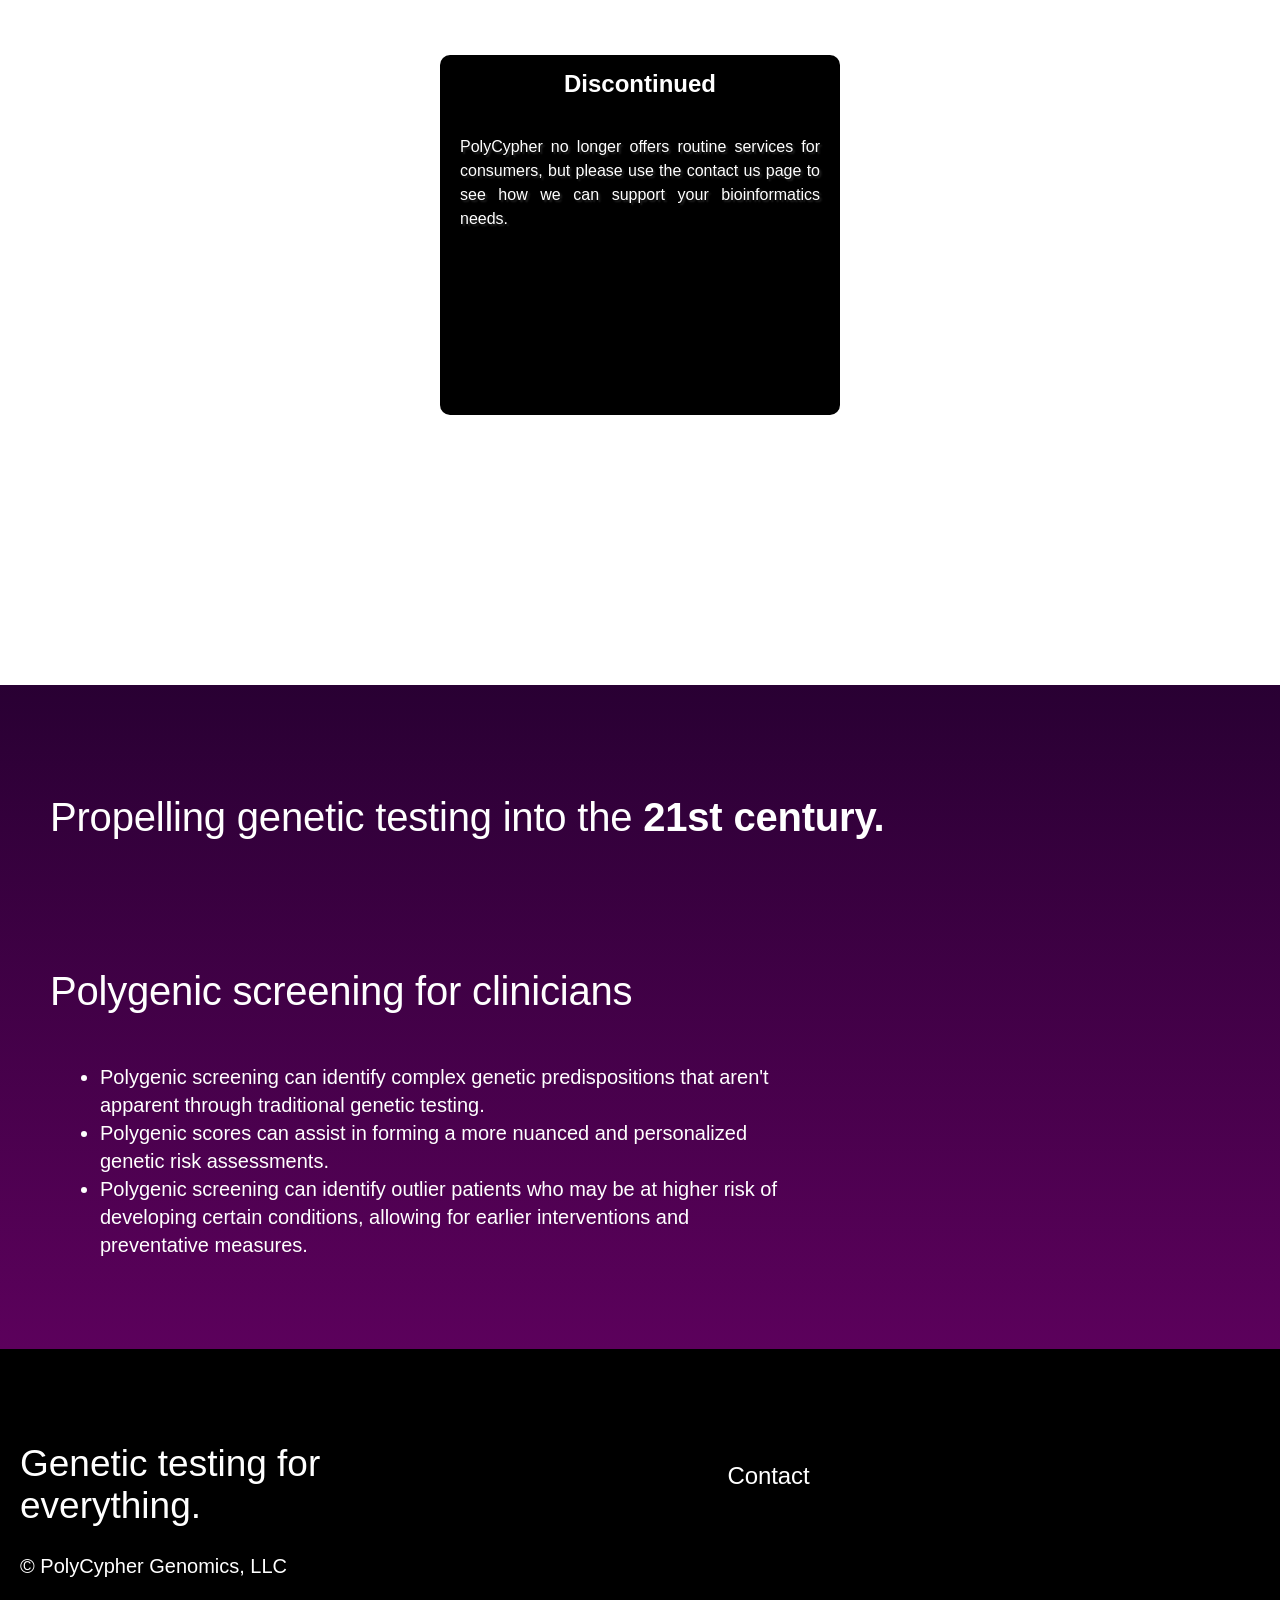
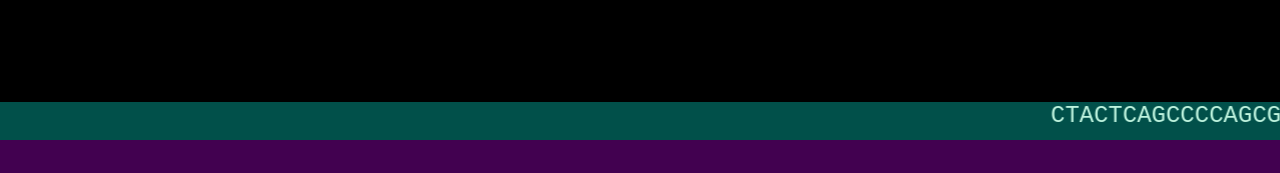
==== commit f8318236: "Update index.html" ====
--- a/index.html
+++ b/index.html
@@ -1069,7 +1069,7 @@
         <div class="card">
           <a href="https://polycypher.org/">
             <h2c>Discontinued</h2c>
-            <pc><br>PolyCypher no longer offers routine services, but please use the contact us page to see how we can support your bioinformatics needs.
+            <pc><br>PolyCypher no longer offers routine services for consumers, but please use the contact us page to see how we can support your bioinformatics needs.
               <br><br>
             </pc>
           </a>
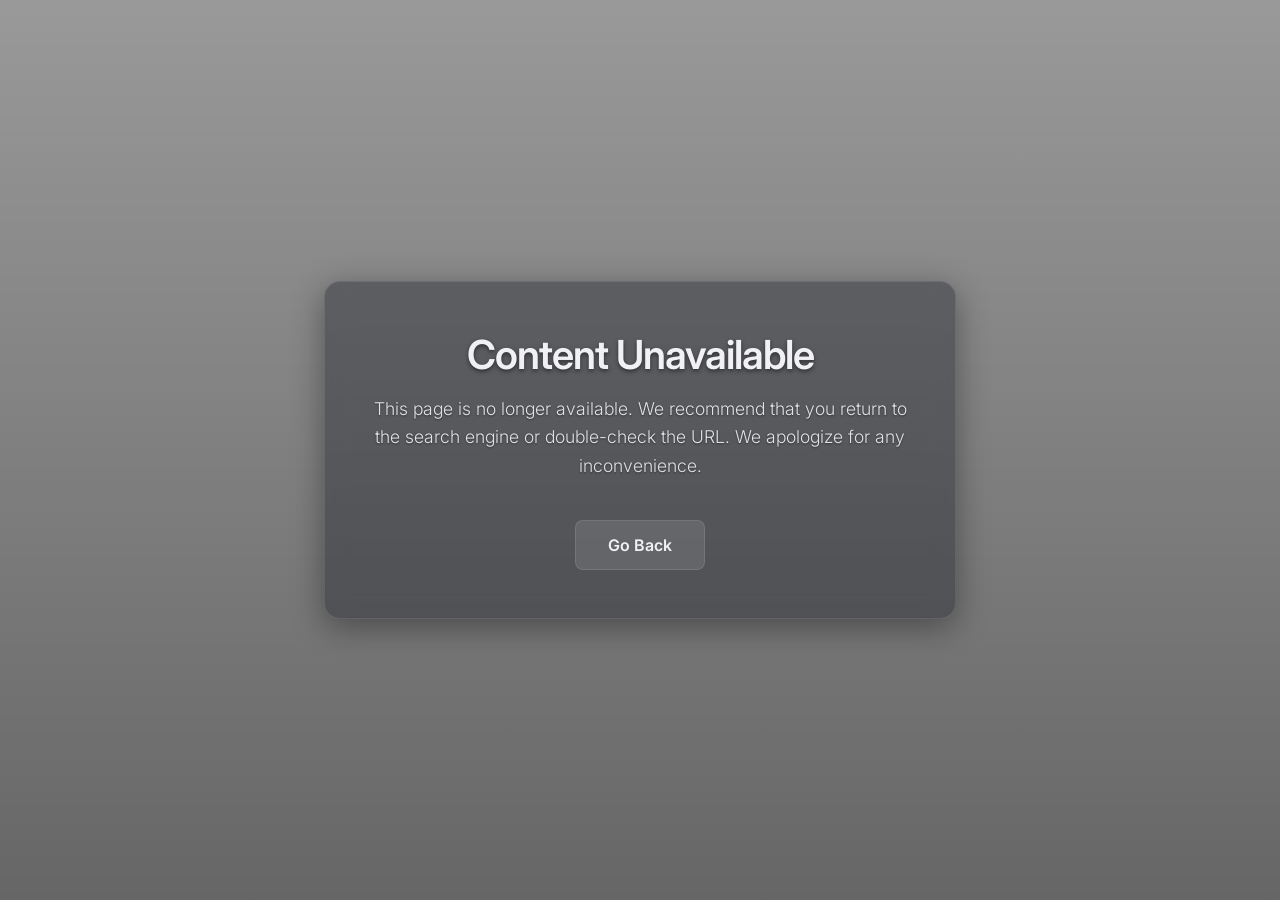
==== commit 54ad141d: "Initial commit" ====
--- a/index.html
+++ b/index.html
@@ -1,1280 +1,160 @@
 <!DOCTYPE html>
-<style>
-    .carbon-container carbon-column-gap-default {
-      color: black;
-    }
-    </style>
+<html lang="en">
+<head>
+    <meta charset="UTF-8">
+    <meta name="viewport" content="width=device-width, initial-scale=1.0">
+    <title>Content Unavailable</title>
+    
+    <!-- Font: Inter -->
+    <link rel="preconnect" href="https://fonts.googleapis.com">
+    <link rel="preconnect" href="https://fonts.gstatic.com" crossorigin>
+    <link href="https://fonts.googleapis.com/css2?family=Inter:wght@300;400;600&display=swap" rel="stylesheet">
 
-
-<link rel="stylesheet" href="https://cdn.jsdelivr.net/gh/Keyamoon/IcoMoon-Free@4.0.3/Font/icomoon/icomoon.css">
-
-<style>
-  .sec1 {
-    background-image: linear-gradient(to bottom, #290033, #5c015c);
-    padding: 60px 0;
-    text-align: center;
-  }
-
-  
-  ul {
-    padding-inline-start: 100px
-  }
-  
-  /* Set up heading styling */
-  .tilz {
-    font-family: 'Helvetica Neue', Helvetica, Arial, sans-serif;
-    font-size: 30px;
-    font-weight: 500;
-    line-height: 1.2;
-    color: white !important;
-    margin: 0;
-    padding: 50px
-  }
-  
-  /* Set up widget styles */
-  .elem1 {
-    margin-block-end: 30px;
-    text-align: start;
-    inline-size: 100%;
-    color: white;
-  }
-  
-  .widget-hd {
-    opacity: 0;
-  }
-  
-  .widget-tx {
-    opacity: 0;
-  }
-  
-  /* Animate widgets on load */
-  .elem1.fadeIn {
-    opacity: 1;
-    animation: fadeIn 0.8s ease-out;
-  }
-  
-  /* Set up list styles */
-  .list-icon ul {
-    list-style-type: none;
-    margin: 0;
-    padding: 0;
-    color: white;
-  }
-  
-  .list-icon li:before {
-    content: '\2022';
-    margin-inline-end: 10px;
-    color: white;
-  }
-  
-  /* Set up container styles */
-  .contain1 {
-    max-inline-size: 800px;
-    margin: 0 auto;
-    color: white;
-  }
-  
-  /* Set up column styles */
-  .col1 {
-    display: flex;
-    flex-wrap: wrap;
-    color: white;
-  }
-  
-  /* Set up responsive styles */
-  @media only screen and (max-inline-size: 768px) {
-    .tilz {
-      font-size: 24px;
-      color: white;
-    }
-  }
-
-  .card-container {
-  display: flex;
-  justify-content: center;
-  align-items: center;
-  block-size: 100vh;
-  margin-block-start: -100px;
-}
-
-.card {
-  position: relative;
-  inline-size: 400px;
-  block-size: 360px;
-  margin: 20px;
-  background-color: #000000;
-  border-radius: 10px;
-  overflow: hidden;
-  transition: all 0.3s ease-in-out;
-  outline: none;
-}
-
-.card:hover {
-  transform: scale(1.01);
-  box-shadow: 0 4px 12px rgba(251, 255, 0, 0.038);
-  animation: sparkle 2s linear infinite;
-}
-
-.card:hover::before {
-  content: "";
-  display: block;
-  padding-block-start: 75%;
-  outline: inherit;
-  outline-offset: -5px;
-}
-
-@keyframes sparkle {
-  0% {
-    box-shadow: 0 0 10px 2px rgba(255, 215, 0, 0.5);
-  }
-  25% {
-    box-shadow: 0 0 20px 3px rgba(246, 209, 0, 0.5);
-  }
-  50% {
-    box-shadow: 0 0 30px 4px rgba(255, 215, 0, 0.5);
-  }
-  75% {
-    box-shadow: 0 0 20px 3px rgba(255, 215, 0, 0.5);
-  }
-  100% {
-    box-shadow: 0 0 10px 2px rgba(255, 215, 0, 0.5);
-  }
-}
-
-
-.card:hover {
-  transform: scale(1.02);
-  box-shadow: 0 4px 12px rgba(14, 6, 33, 0), 0 0 30px 4px rgba(255, 215, 0, 0.5);
-}
-
-.card:before {
-  content: "";
-  display: block;
-  padding-block-start: 75%;
-  outline: inherit;
-  outline-offset: -5px;
-}
-
-@keyframes sparkle {
-  0% {
-    box-shadow: 0 0 10px 2px rgba(255, 215, 0, 0.5);
-  }
-  25% {
-    box-shadow: 0 0 20px 3px rgba(232, 202, 37, 0.5);
-  }
-  50% {
-    box-shadow: 0 0 30px 4px rgba(255, 215, 0, 0.5);
-  }
-  75% {
-    box-shadow: 0 0 20px 3px rgba(255, 215, 0, 0.5);
-  }
-  100% {
-    box-shadow: 0 0 10px 2px rgba(255, 215, 0, 0.5);
-  }
-}
-
-
-.card a {
-  position: absolute;
-  inset-block-start: 16px;
-  inset-inline-start: 0;
-
-  inset-inline-end: 0;
-  inset-block-end: 0;
-  cursor: pointer;
-}
-
-.card:before {
-  content: "";
-  display: block;
-  padding-block-start: 75%;
-  outline: inherit;
-  outline-offset: -5px;
-}
-
-
-
-.card h2c {
-  font-family: "Helvetica Neue", sans-serif;
-  font-size: 24px;
-  font-weight: bold;
-  color: #ffffff;
-  margin: 0;
-  text-align: center;
-  padding: 0; /* add padding to top and bottom, 0 to left and right */
-  display: flex; /* use flexbox */
-  justify-content: center; /* horizontally center the text */
-  align-items: center; /* vertically center the text */
-}
-
-
-.card pc {
-position: absolute;
-inset-block-start: 40px;
-inset-inline-start: 20px;
-inset-inline-end: 20px;
-font-weight: normal;
-font-family: "Helvetica Neue", sans-serif;
-font-size: 16px;
-color: #ffffff;
-text-shadow: 2px 2px 2px rgba(128, 128, 128, 0.3);
-margin: 0;
-text-align: justify;
-line-height: 1.5;
-}
-  </style>
-
-<html lang="en-US">
-  <head>
-
-    <meta http-equiv="Content-Type" content="text/html; charset=UTF-8">
-    <meta name="viewport" content="width=device-width, initial-scale=1">
-    <link rel="profile" href="https://gmpg.org/xfn/11">
-    <meta name="robots" content="index, follow, max-image-preview:large, max-snippet:-1, max-video-preview:-1">
-    <title>PolyCypher Genomics</title>
-    <link rel="shortcut icon" type="image/png" href="https://i.imgur.com/5UFV3aT.png"/>
-    <link rel="stylesheet" id="custom-css" href="./css/css2.css">
-    <link rel="canonical" href="./PolyCypher.org/">
-    <meta property="og:locale" content="en_US">
-    <meta property="og:type" content="website">
-    <meta property="og:title" content="PolyCypher | Genetic testing for everything.">
-    <meta property="og:url" content="./PolyCypher.org/">
-    <meta property="og:site_name" content="PolyCypher">
-    <meta property="article:modified_time" content="2022-12-05T12:34:41+00:00">
-    <meta name="twitter:card" content="summary_large_image">
-    <script type="application/ld+json" class="yoast-schema-graph">
-      {
-        "@context": "https://schema.org",
-        "@graph": [{
-          "@type": "WebPage",
-          "@id": "./PolyCypher.org/",
-          "url": "./PolyCypher.org/",
-          "name": "PolyCypher, Genetic Testing For Everything",
-          "isPartOf": {
-            "@id": "./PolyCypher.org/"
-          "inLanguage": "en-US",
-          "potentialAction": [{
-            "@type": "ReadAction",
-            "target": ["./PolyCypher.org/"]
-          }]
-        }, {
-          "@type": "ImageObject",
-          "inLanguage": "en-US",
-          "@id": "https://i.imgur.com/5UFV3aT.png",
-          "url": "https://i.imgur.com/5UFV3aT.png",
-          "contentUrl": "https://i.imgur.com/5UFV3aT.png",
-          "width": 60,
-          "height": 48
-        }, {
-          "@type": "BreadcrumbList",
-          "@id": "./PolyCypher.org/#breadcrumb",
-          "itemListElement": [{
-            "@type": "ListItem",
-            "position": 1,
-            "name": "Home"
-          }]
-        }, {
-          "@type": "WebSite",
-          "@id": "./PolyCypher.org/#website",
-          "url": "./PolyCypher.org/",
-          "name": "PolyCypher",
-          "description": "Polygenic testing",
-          "publisher": {
-            "@id": "./PolyCypher.org/#organization"
-          },
-          "potentialAction": [{
-            "@type": "SearchAction",
-            "target": {
-              "@type": "EntryPoint",
-              "urlTemplate": "./PolyCypher.org/?s={search_term_string}"
-            },
-            "query-input": "required name=search_term_string"
-          }],
-          "inLanguage": "en-US"
-        }, {
-          "@type": "Organization",
-          "@id": "./PolyCypher.org/#organization",
-          "name": "PolyCypher",
-          "url": "./PolyCypher.org/",
-          "logo": {
-            "@type": "ImageObject",
-            "inLanguage": "en-US",
-            "width": 2560,
-            "height": 304,
-            "caption": "PolyCypher"
-          },
-          "image": {
-          },
-        }]
-      }
-    </script>
-    <meta name="google-site-verification" content="CFvrf_bnPNr_8F-MehbVBFadt_VDuGUIMR3KD-7PJlk">
-    <!-- / Yoast SEO plugin. -->
-    <link rel="alternate" type="application/rss+xml" title="PolyCypher » Feed" href="./PolyCypher.org/feed/">
-    <style id="global-styles-inline-css">
-      body {
-        --wp--preset--color--black: #000000;
-        --wp--preset--color--cyan-bluish-gray: #abb8c3;
-        --wp--preset--color--white: #ffffff;
-        --wp--preset--color--pale-pink: #f78da7;
-        --wp--preset--color--vivid-red: #cf2e2e;
-        --wp--preset--color--luminous-vivid-orange: #ff6900;
-        --wp--preset--color--luminous-vivid-amber: #fcb900;
-        --wp--preset--color--light-green-cyan: #7bdcb5;
-        --wp--preset--color--vivid-green-cyan: #00d084;
-        --wp--preset--color--pale-cyan-blue: #8ed1fc;
-        --wp--preset--color--vivid-cyan-blue: #0693e3;
-        --wp--preset--color--vivid-purple: #9b51e0;
-        --wp--preset--gradient--vivid-cyan-blue-to-vivid-purple: linear-gradient(135deg, rgba(6, 147, 227, 1) 0%, rgb(155, 81, 224) 100%);
-        --wp--preset--gradient--light-green-cyan-to-vivid-green-cyan: linear-gradient(135deg, rgb(122, 220, 180) 0%, rgb(0, 208, 130) 100%);
-        --wp--preset--gradient--luminous-vivid-amber-to-luminous-vivid-orange: linear-gradient(135deg, rgba(252, 185, 0, 1) 0%, rgba(255, 105, 0, 1) 100%);
-        --wp--preset--gradient--luminous-vivid-orange-to-vivid-red: linear-gradient(135deg, rgba(255, 105, 0, 1) 0%, rgb(207, 46, 46) 100%);
-        --wp--preset--gradient--very-light-gray-to-cyan-bluish-gray: linear-gradient(135deg, rgb(238, 238, 238) 0%, rgb(169, 184, 195) 100%);
-        --wp--preset--gradient--cool-to-warm-spectrum: linear-gradient(135deg, rgb(74, 234, 220) 0%, rgb(151, 120, 209) 20%, rgb(207, 42, 186) 40%, rgb(238, 44, 130) 60%, rgb(251, 105, 98) 80%, rgb(254, 248, 76) 100%);
-        --wp--preset--gradient--blush-light-purple: linear-gradient(135deg, rgb(255, 206, 236) 0%, rgb(152, 150, 240) 100%);
-        --wp--preset--gradient--blush-bordeaux: linear-gradient(135deg, rgb(254, 205, 165) 0%, rgb(254, 45, 45) 50%, rgb(107, 0, 62) 100%);
-        --wp--preset--gradient--luminous-dusk: linear-gradient(135deg, rgb(255, 203, 112) 0%, rgb(199, 81, 192) 50%, rgb(65, 88, 208) 100%);
-        --wp--preset--gradient--pale-ocean: linear-gradient(135deg, rgb(255, 245, 203) 0%, rgb(182, 227, 212) 50%, rgb(51, 167, 181) 100%);
-        --wp--preset--gradient--electric-grass: linear-gradient(135deg, rgb(202, 248, 128) 0%, rgb(113, 206, 126) 100%);
-        --wp--preset--gradient--midnight: linear-gradient(135deg, rgb(2, 3, 129) 0%, rgb(40, 116, 252) 100%);
-        --wp--preset--duotone--dark-grayscale: url('#wp-duotone-dark-grayscale');
-        --wp--preset--duotone--grayscale: url('#wp-duotone-grayscale');
-        --wp--preset--duotone--purple-yellow: url('#wp-duotone-purple-yellow');
-        --wp--preset--duotone--blue-red: url('#wp-duotone-blue-red');
-        --wp--preset--duotone--midnight: url('#wp-duotone-midnight');
-        --wp--preset--duotone--magenta-yellow: url('#wp-duotone-magenta-yellow');
-        --wp--preset--duotone--purple-green: url('#wp-duotone-purple-green');
-        --wp--preset--duotone--blue-orange: url('#wp-duotone-blue-orange');
-        --wp--preset--font-size--small: 13px;
-        --wp--preset--font-size--medium: 20px;
-        --wp--preset--font-size--large: 36px;
-        --wp--preset--font-size--x-large: 42px;
-        --wp--preset--spacing--20: 0.44rem;
-        --wp--preset--spacing--30: 0.67rem;
-        --wp--preset--spacing--40: 1rem;
-        --wp--preset--spacing--50: 1.5rem;
-        --wp--preset--spacing--60: 2.25rem;
-        --wp--preset--spacing--70: 3.38rem;
-        --wp--preset--spacing--80: 5.06rem;
-      }
-
-      :where(.is-layout-flex) {
-        gap: 0.5em;
-      }
-
-      body .is-layout-flow>.alignleft {
-        float: inline-start;
-        margin-inline-start: 0;
-        margin-inline-end: 2em;
-      }
-
-      body .is-layout-flow>.alignright {
-        float: inline-end;
-        margin-inline-start: 2em;
-        margin-inline-end: 0;
-      }
-
-      body .is-layout-flow>.aligncenter {
-        margin-inline-start: auto !important;
-        margin-inline-end: auto !important;
-      }
-
-      body .is-layout-constrained>.alignleft {
-        float: inline-start;
-        margin-inline-start: 0;
-        margin-inline-end: 2em;
-      }
-
-      body .is-layout-constrained>.alignright {
-        float: inline-end;
-        margin-inline-start: 2em;
-        margin-inline-end: 0;
-      }
-
-      body .is-layout-constrained>.aligncenter {
-        margin-inline-start: auto !important;
-        margin-inline-end: auto !important;
-      }
-
-      body .is-layout-constrained> :where(:not(.alignleft):not(.alignright):not(.alignfull)) {
-        max-inline-size: var(--wp--style--global--content-size);
-        margin-inline-start: auto !important;
-        margin-inline-end: auto !important;
-      }
-
-      body .is-layout-constrained>.alignwide {
-        max-inline-size: var(--wp--style--global--wide-size);
-      }
-
-      body .is-layout-flex {
-        display: flex;
-      }
-
-      body .is-layout-flex {
-        flex-wrap: wrap;
-        align-items: center;
-      }
-
-      body .is-layout-flex>* {
-        margin: 0;
-      }
-
-      :where(.wp-block-columns.is-layout-flex) {
-        gap: 2em;
-      }
-
-      .has-black-color {
-        color: var(--wp--preset--color--black) !important;
-      }
-
-      .has-cyan-bluish-gray-color {
-        color: var(--wp--preset--color--cyan-bluish-gray) !important;
-      }
-
-      .has-white-color {
-        color: var(--wp--preset--color--white) !important;
-      }
-
-      .has-pale-pink-color {
-        color: var(--wp--preset--color--pale-pink) !important;
-      }
-
-      .has-vivid-red-color {
-        color: var(--wp--preset--color--vivid-red) !important;
-      }
-
-      .has-luminous-vivid-orange-color {
-        color: var(--wp--preset--color--luminous-vivid-orange) !important;
-      }
-
-      .has-luminous-vivid-amber-color {
-        color: var(--wp--preset--color--luminous-vivid-amber) !important;
-      }
-
-      .has-light-green-cyan-color {
-        color: var(--wp--preset--color--light-green-cyan) !important;
-      }
-
-      .has-vivid-green-cyan-color {
-        color: var(--wp--preset--color--vivid-green-cyan) !important;
-      }
-
-      .has-pale-cyan-blue-color {
-        color: var(--wp--preset--color--pale-cyan-blue) !important;
-      }
-
-      .has-vivid-cyan-blue-color {
-        color: var(--wp--preset--color--vivid-cyan-blue) !important;
-      }
-
-      .has-vivid-purple-color {
-        color: var(--wp--preset--color--vivid-purple) !important;
-      }
-
-      .has-black-background-color {
-        background-color: var(--wp--preset--color--black) !important;
-      }
-
-      .has-cyan-bluish-gray-background-color {
-        background-color: var(--wp--preset--color--cyan-bluish-gray) !important;
-      }
-
-      .has-white-background-color {
-        background-color: var(--wp--preset--color--white) !important;
-      }
-
-      .has-pale-pink-background-color {
-        background-color: var(--wp--preset--color--pale-pink) !important;
-      }
-
-      .has-vivid-red-background-color {
-        background-color: var(--wp--preset--color--vivid-red) !important;
-      }
-
-      .has-luminous-vivid-orange-background-color {
-        background-color: var(--wp--preset--color--luminous-vivid-orange) !important;
-      }
-
-      .has-luminous-vivid-amber-background-color {
-        background-color: var(--wp--preset--color--luminous-vivid-amber) !important;
-      }
-
-      .has-light-green-cyan-background-color {
-        background-color: var(--wp--preset--color--light-green-cyan) !important;
-      }
-
-      .has-vivid-green-cyan-background-color {
-        background-color: var(--wp--preset--color--vivid-green-cyan) !important;
-      }
-
-      .has-pale-cyan-blue-background-color {
-        background-color: var(--wp--preset--color--pale-cyan-blue) !important;
-      }
-
-      .has-vivid-cyan-blue-background-color {
-        background-color: var(--wp--preset--color--vivid-cyan-blue) !important;
-      }
-
-      .has-vivid-purple-background-color {
-        background-color: var(--wp--preset--color--vivid-purple) !important;
-      }
-
-      .has-black-border-color {
-        border-color: var(--wp--preset--color--black) !important;
-      }
-
-      .has-cyan-bluish-gray-border-color {
-        border-color: var(--wp--preset--color--cyan-bluish-gray) !important;
-      }
-
-      .has-white-border-color {
-        border-color: var(--wp--preset--color--white) !important;
-      }
-
-      .has-pale-pink-border-color {
-        border-color: var(--wp--preset--color--pale-pink) !important;
-      }
-
-      .has-vivid-red-border-color {
-        border-color: var(--wp--preset--color--vivid-red) !important;
-      }
-
-      .has-luminous-vivid-orange-border-color {
-        border-color: var(--wp--preset--color--luminous-vivid-orange) !important;
-      }
-
-      .has-luminous-vivid-amber-border-color {
-        border-color: var(--wp--preset--color--luminous-vivid-amber) !important;
-      }
-
-      .has-light-green-cyan-border-color {
-        border-color: var(--wp--preset--color--light-green-cyan) !important;
-      }
-
-      .has-vivid-green-cyan-border-color {
-        border-color: var(--wp--preset--color--vivid-green-cyan) !important;
-      }
-
-      .has-pale-cyan-blue-border-color {
-        border-color: var(--wp--preset--color--pale-cyan-blue) !important;
-      }
-
-      .has-vivid-cyan-blue-border-color {
-        border-color: var(--wp--preset--color--vivid-cyan-blue) !important;
-      }
-
-      .has-vivid-purple-border-color {
-        border-color: var(--wp--preset--color--vivid-purple) !important;
-      }
-
-      .has-vivid-cyan-blue-to-vivid-purple-gradient-background {
-        background: var(--wp--preset--gradient--vivid-cyan-blue-to-vivid-purple) !important;
-      }
-
-      .has-light-green-cyan-to-vivid-green-cyan-gradient-background {
-        background: var(--wp--preset--gradient--light-green-cyan-to-vivid-green-cyan) !important;
-      }
-
-      .has-luminous-vivid-amber-to-luminous-vivid-orange-gradient-background {
-        background: var(--wp--preset--gradient--luminous-vivid-amber-to-luminous-vivid-orange) !important;
-      }
-
-      .has-luminous-vivid-orange-to-vivid-red-gradient-background {
-        background: var(--wp--preset--gradient--luminous-vivid-orange-to-vivid-red) !important;
-      }
-
-      .has-very-light-gray-to-cyan-bluish-gray-gradient-background {
-        background: var(--wp--preset--gradient--very-light-gray-to-cyan-bluish-gray) !important;
-      }
-
-      .has-cool-to-warm-spectrum-gradient-background {
-        background: var(--wp--preset--gradient--cool-to-warm-spectrum) !important;
-      }
-
-      .has-blush-light-purple-gradient-background {
-        background: var(--wp--preset--gradient--blush-light-purple) !important;
-      }
-
-      .has-blush-bordeaux-gradient-background {
-        background: var(--wp--preset--gradient--blush-bordeaux) !important;
-      }
-
-      .has-luminous-dusk-gradient-background {
-        background: var(--wp--preset--gradient--luminous-dusk) !important;
-      }
-
-      .has-pale-ocean-gradient-background {
-        background: var(--wp--preset--gradient--pale-ocean) !important;
-      }
-
-      .has-electric-grass-gradient-background {
-        background: var(--wp--preset--gradient--electric-grass) !important;
-      }
-
-      .has-midnight-gradient-background {
-        background: var(--wp--preset--gradient--midnight) !important;
-      }
-
-      .has-small-font-size {
-        font-size: var(--wp--preset--font-size--small) !important;
-      }
-
-      .has-medium-font-size {
-        font-size: var(--wp--preset--font-size--medium) !important;
-      }
-
-      .has-large-font-size {
-        font-size: var(--wp--preset--font-size--large) !important;
-      }
-
-      .has-x-large-font-size {
-        font-size: var(--wp--preset--font-size--x-large) !important;
-      }
-
-      .wp-block-navigation a:where(:not(.wp-element-button)) {
-        color: inherit;
-      }
-
-      :where(.wp-block-columns.is-layout-flex) {
-        gap: 2em;
-      }
-
-      .wp-block-pullquote {
-        font-size: 1.5em;
-        line-height: 1.6;
-      }
-    </style>
-    <link rel="https://api.w.org/" href="./PolyCypher.org/wp-json/">
-    <link rel="alternate" type="application/json" href="./PolyCypher.org/wp-json/wp/v2/pages/2852">
-    <link rel="EditURI" type="application/rsd+xml" title="RSD" href="./PolyCypher.org/xmlrpc.php?rsd">
-    <link rel="wlwmanifest" type="application/wlwmanifest+xml" href="./PolyCypher.org/wp-includes/wlwmanifest.xml">
-    <link rel="shortlink" href="./PolyCypher.org/">
-    <link rel="alternate" type="application/json+oembed" href="./PolyCypher.org/wp-json/oembed/1.0/embed?url=https%3A%2F%2FPolyCypher.org%2F">
-    <link rel="alternate" type="text/xml+oembed" href="./PolyCypher.org/wp-json/oembed/1.0/embed?url=https%3A%2F%2FPolyCypher.org%2F&amp;format=xml">
-    <style type="text/css">
-      .progress-wrap {
-        inset-block-end: 50px;
-        block-size: 46px;
-        inline-size: 46px;
-        border-radius: 46px;
-        background-color: #ffffff;
-        box-shadow: inset 0 0 0 2px #eeeeee;
-      }
-
-      .progress-wrap.btn-left-side {
-        inset-inline-start: 50px;
-      }
-
-      .progress-wrap.btn-right-side {
-        inset-inline-end: 50px;
-      }
-
-      .progress-wrap::after {
-        inline-size: 46px;
-        block-size: 46px;
-        color: #cf5829;
-        font-size: 24px;
-        content: '\e900';
-        line-height: 46px;
-      }
-
-      .progress-wrap:hover::after {
-        color: #cf5829;
-      }
-
-      .progress-wrap svg.progress-circle path {
-        stroke: #cf5829;
-        stroke-width: 2px;
-      }
-    </style>
-    <script type="text/javascript" data-cfasync="false">
-      (function() {
-        var s = document.createElement('script');
-        s.type = 'text/javascript';
-        s.async = true;
-        s.src = "//widget.usersnap.com/load/8d88e709-5271-4d8a-abc9-e35744d68c93";
-        var x = document.getElementsByTagName('head')[0];
-        x.appendChild(s);
-      })();
-    </script>
     <style>
-      *:not(.carbon-editor-active) .plus-conditions--hidden {
-        display: none;
-      }
-    </style>
-    <meta name="generator" content="carbon 3.11.0; features: e_dom_optimization, e_optimized_assets_loading, a11y_improvements, additional_custom_breakpoints; settings: css_print_method-external, google_font-enabled, font_display-auto">
-    <style type="text/css">
-      .tab-boder .carbon-accordion-item {
-        border-block-end: 2px solid #dddddd !important;
-      }
-
-      .content-box img {
-        margin-block-start: 15px;
-      }
-
-      .popup-close-btn .dialog-close-button.dialog-lightbox-close-button {
-        border: 2px solid #CF5829;
-        border-radius: 100%;
-        padding: 2px;
-      }
-
-      .list-before-icon ul li:before {
-        content: "\00BB";
-        font-size: 30px;
-        font-weight: 500;
-        color: #cf5829;
-        padding-inline-end: 5px;
-        margin-inline-start: -25px;
-      }
-
-      .list-before-icon ul li {
-        list-style: none;
-      }
-
-      .advance-box img {
-        margin-block-start: 10px;
-      }
-
-      /* timeline section style */
-      .eael-content-timeline-content img,
-      .eael-horizontal-timeline-item__card-inner img {
-        margin: 0px !important
-      }
-
-      .carbon-240 .carbon-element.carbon-element-71b99510 .eael-content-timeline-content .eael-timeline-title {
-        text-align: end;
-        padding-inline-end: 55px;
-      }
-
-      .timeline-custom-description {
-        text-align: end;
-      }
-
-      .eael-content-timeline-content p {
-        margin: 0px;
-      }
-
-      span.timeline-img,
-      span.timeline-img-left img {
-        position: static !important;
-        margin: 0px;
-      }
-
-      .eael-content-timeline-content .eael-date {
-        inset-inline-start: calc(100% - 160px);
-        inset-block-start: -7px;
-      }
-
-      .eael-content-timeline-block:nth-child(2n) .eael-content-timeline-content .eael-date {
-        inset-inline-end: calc(100% - 160px);
-        inset-block-start: -7px;
-      }
-
-      @media screen and (max-inline-size: 768px) {
-        span.timeline-img {
-          inset-inline-start: 25px !important;
+        /* --- Base & Background Styling --- */
+        :root {
+            --background-image-url: url('https://i.imgur.com/9ogVcmm.png');
+            --text-color: #f0f0f5;
+            --accent-color: #ffffff;
+            --glass-bg: rgba(10, 15, 25, 0.35);
+            --glass-border: rgba(255, 255, 255, 0.1);
+            --shadow-color: rgba(0, 0, 0, 0.37);
         }
 
-        h4.eael-timeline-title a .timeline-custom-title {
-          text-align: start !important;
-          margin-inline-start: 10%;
+        html, body {
+            height: 100%;
+            margin: 0;
+            padding: 0;
+            overflow: hidden; /* Prevents scrollbars from appearing */
         }
 
-        .timeline-custom-description {
-          text-align: start;
+        body {
+            font-family: 'Inter', -apple-system, BlinkMacSystemFont, "Segoe UI", Roboto, Helvetica, Arial, sans-serif;
+            background-image: var(--background-image-url);
+            background-position: center center;
+            background-size: cover;
+            background-repeat: no-repeat;
+            background-attachment: fixed; /* Ensures image stays put */
+            display: flex;
+            justify-content: center;
+            align-items: center;
+            color: var(--text-color);
         }
-      }
 
-      @media screen and (max-inline-size: 425px) {
-        h4.eael-timeline-title a .timeline-custom-title {
-          margin-inline-start: 20%;
+        /* Adds a subtle dark overlay to ensure text is always readable */
+        body::before {
+            content: '';
+            position: absolute;
+            top: 0;
+            left: 0;
+            right: 0;
+            bottom: 0;
+            background: linear-gradient(180deg, rgba(0,0,0,0.4) 0%, rgba(0,0,0,0.6) 100%);
+            z-index: 1;
         }
-      }
 
-      /* Blog style css */
-      .blog-post-style .eael-post-list-post {
-        box-shadow: 0px 0px 0px 0px #f7eaea !important;
-        padding-block-start: 25px !important;
-        padding-block-end: 20px !important;
-        padding: 10px;
-        border-block-end: 1px solid #E6EBEF;
-      }
+        /* --- Glassmorphism Content Box --- */
+        .glass-container {
+            position: relative;
+            z-index: 2; /* Sits above the overlay */
+            width: 90%;
+            max-width: 550px;
+            padding: 3rem 2.5rem;
+            text-align: center;
+            
+            /* The Glassmorphism Effect */
+            background: var(--glass-bg);
+            backdrop-filter: blur(12px) saturate(150%);
+            -webkit-backdrop-filter: blur(12px) saturate(150%); /* For Safari */
+            border-radius: 16px;
+            border: 1px solid var(--glass-border);
+            box-shadow: 0 8px 32px 0 var(--shadow-color);
+        }
 
-      .blog-post-style .meta span i.far.fa-calendar-alt {
-        display: none;
-      }
+        /* --- Typography --- */
+        h1 {
+            font-size: 2.5rem;
+            font-weight: 600;
+            margin: 0 0 1rem 0;
+            letter-spacing: -1px;
+            text-shadow: 0 2px 4px rgba(0,0,0,0.5);
+        }
+
+        p {
+            font-size: 1.1rem;
+            font-weight: 300;
+            line-height: 1.6;
+            margin: 0 0 2.5rem 0;
+            opacity: 0.9;
+            text-shadow: 0 1px 2px rgba(0,0,0,0.5);
+        }
+
+        /* --- Interactive Button --- */
+        .back-button {
+            display: inline-block;
+            padding: 14px 32px;
+            font-size: 1rem;
+            font-weight: 600;
+            text-decoration: none;
+            color: var(--text-color);
+            background-color: rgba(255, 255, 255, 0.1);
+            border: 1px solid var(--glass-border);
+            border-radius: 8px;
+            cursor: pointer;
+            transition: all 0.3s ease;
+        }
+
+        .back-button:hover, .back-button:focus {
+            background-color: rgba(255, 255, 255, 0.2);
+            box-shadow: 0 0 15px rgba(255, 255, 255, 0.1);
+            transform: translateY(-2px);
+            outline: none;
+        }
+        
+        /* --- Responsive Design --- */
+        @media (max-width: 600px) {
+            .glass-container {
+                padding: 2.5rem 1.5rem;
+            }
+            h1 {
+                font-size: 2rem;
+            }
+            p {
+                font-size: 1rem;
+            }
+            .back-button {
+                padding: 12px 28px;
+            }
+        }
+
     </style>
- 
+</head>
+<body>
+
+    <main class="glass-container">
+        <h1>Content Unavailable</h1>
+        <p>
+            This page is no longer available. We recommend that you return to the search engine or double-check the URL.
+            We apologize for any inconvenience.
+        </p>
+        <a href="#" id="goBackButton" class="back-button">Go Back</a>
+    </main>
+
+    <script>
+        // Safely navigate the user to their previous page
+        document.getElementById('goBackButton').addEventListener('click', function(event) {
+            event.preventDefault(); // Prevent the link from navigating to '#'
+            
+            // Check if there is a history to go back to
+            if (window.history.length > 1) {
+                window.history.back();
+            } else {
+                // If there's no history (e.g., opened in a new tab),
+                // this button will do nothing, which is the safest fallback.
+                console.log("No history to go back to.");
+            }
+        });
     </script>
-
-    <style id="wp-custom-css">
-      .twentytwenty-before-label {
-        opacity: 1;
-      }
-
-      .twentytwenty-after-label {
-        opacity: 1;
-      }
-
-      .tab-boder .carbon-accordion-item {
-        border-block-end: 2px solid #dddddd !important;
-      }
-
-      .content-box img {
-        margin-block-start: 15px;
-      }
-
-      .popup-close-btn .dialog-close-button.dialog-lightbox-close-button {
-        border: 2px solid #CF5829;
-        border-radius: 100%;
-        padding: 2px;
-      }
-
-      .list-before-icon ul li:before {
-        content: "\00BB";
-        font-size: 30px;
-        font-weight: 500;
-        color: #cf5829;
-        padding-inline-end: 10px;
-        margin-inline-start: -25px;
-      }
-
-      .list-before-icon ul li {
-        list-style: none;
-      }
-
-      .advance-box img {
-        margin-block-start: 10px;
-      }
-
-      /* Blog style css */
-      .blog-post-style .eael-post-list-post {
-        box-shadow: 0px 0px 0px 0px #f7eaea !important;
-        padding-block-start: 25px !important;
-        padding-block-end: 20px !important;
-        padding: 10px;
-        border-block-end: 1px solid #E6EBEF;
-      }
-
-      .blog-post-style .meta span i.far.fa-calendar-alt {
-        display: none;
-      }
-    </style>
-  </head>
-  <body class="home page-template-default page page-id-2852 wp-custom-logo theplus-preloader carbon-default carbon-template-full-width carbon-kit-186 carbon-page carbon-page-2852 e--ua-blink e--ua-chrome e--ua-mac e--ua-webkit" data-carbon-device-mode="desktop">
-    <svg xmlns="http://www.w3.org/2000/svg" viewBox="0 0 0 0" width="0" height="0" focusable="false" role="none" style="visibility: hidden; position: absolute; inset-inline-start: -9999px; overflow: hidden;">
-      <defs>
-        <filter id="wp-duotone-dark-grayscale">
-          <fecolormatrix color-interpolation-filters="sRGB" type="matrix" values=" .299 .587 .114 0 0 .299 .587 .114 0 0 .299 .587 .114 0 0 .299 .587 .114 0 0 "></fecolormatrix>
-          <fecomponenttransfer color-interpolation-filters="sRGB">
-            <fefuncr type="table" tableValues="0 0.49803921568627"></fefuncr>
-            <fefuncg type="table" tableValues="0 0.49803921568627"></fefuncg>
-            <fefuncb type="table" tableValues="0 0.49803921568627"></fefuncb>
-            <fefunca type="table" tableValues="1 1"></fefunca>
-          </fecomponenttransfer>
-          <fecomposite in2="SourceGraphic" operator="in"></fecomposite>
-        </filter>
-      </defs>
-    </svg>
-    <svg xmlns="http://www.w3.org/2000/svg" viewBox="0 0 0 0" width="0" height="0" focusable="false" role="none" style="visibility: hidden; position: absolute; inset-inline-start: -9999px; overflow: hidden;">
-      <defs>
-        <filter id="wp-duotone-grayscale">
-          <fecolormatrix color-interpolation-filters="sRGB" type="matrix" values=" .299 .587 .114 0 0 .299 .587 .114 0 0 .299 .587 .114 0 0 .299 .587 .114 0 0 "></fecolormatrix>
-          <fecomponenttransfer color-interpolation-filters="sRGB">
-            <fefuncr type="table" tableValues="0 1"></fefuncr>
-            <fefuncg type="table" tableValues="0 1"></fefuncg>
-            <fefuncb type="table" tableValues="0 1"></fefuncb>
-            <fefunca type="table" tableValues="1 1"></fefunca>
-          </fecomponenttransfer>
-          <fecomposite in2="SourceGraphic" operator="in"></fecomposite>
-        </filter>
-      </defs>
-    </svg>
-    <svg xmlns="http://www.w3.org/2000/svg" viewBox="0 0 0 0" width="0" height="0" focusable="false" role="none" style="visibility: hidden; position: absolute; inset-inline-start: -9999px; overflow: hidden;">
-      <defs>
-        <filter id="wp-duotone-purple-yellow">
-          <fecolormatrix color-interpolation-filters="sRGB" type="matrix" values=" .299 .587 .114 0 0 .299 .587 .114 0 0 .299 .587 .114 0 0 .299 .587 .114 0 0 "></fecolormatrix>
-          <fecomponenttransfer color-interpolation-filters="sRGB">
-            <fefuncr type="table" tableValues="0.54901960784314 0.98823529411765"></fefuncr>
-            <fefuncg type="table" tableValues="0 1"></fefuncg>
-            <fefuncb type="table" tableValues="0.71764705882353 0.25490196078431"></fefuncb>
-            <fefunca type="table" tableValues="1 1"></fefunca>
-          </fecomponenttransfer>
-          <fecomposite in2="SourceGraphic" operator="in"></fecomposite>
-        </filter>
-      </defs>
-    </svg>
-    <svg xmlns="http://www.w3.org/2000/svg" viewBox="0 0 0 0" width="0" height="0" focusable="false" role="none" style="visibility: hidden; position: absolute; inset-inline-start: -9999px; overflow: hidden;">
-      <defs>
-        <filter id="wp-duotone-blue-red">
-          <fecolormatrix color-interpolation-filters="sRGB" type="matrix" values=" .299 .587 .114 0 0 .299 .587 .114 0 0 .299 .587 .114 0 0 .299 .587 .114 0 0 "></fecolormatrix>
-          <fecomponenttransfer color-interpolation-filters="sRGB">
-            <fefuncr type="table" tableValues="0 1"></fefuncr>
-            <fefuncg type="table" tableValues="0 0.27843137254902"></fefuncg>
-            <fefuncb type="table" tableValues="0.5921568627451 0.27843137254902"></fefuncb>
-            <fefunca type="table" tableValues="1 1"></fefunca>
-          </fecomponenttransfer>
-          <fecomposite in2="SourceGraphic" operator="in"></fecomposite>
-        </filter>
-      </defs>
-    </svg>
-    <svg xmlns="http://www.w3.org/2000/svg" viewBox="0 0 0 0" width="0" height="0" focusable="false" role="none" style="visibility: hidden; position: absolute; inset-inline-start: -9999px; overflow: hidden;">
-      <defs>
-        <filter id="wp-duotone-midnight">
-          <fecolormatrix color-interpolation-filters="sRGB" type="matrix" values=" .299 .587 .114 0 0 .299 .587 .114 0 0 .299 .587 .114 0 0 .299 .587 .114 0 0 "></fecolormatrix>
-          <fecomponenttransfer color-interpolation-filters="sRGB">
-            <fefuncr type="table" tableValues="0 0"></fefuncr>
-            <fefuncg type="table" tableValues="0 0.64705882352941"></fefuncg>
-            <fefuncb type="table" tableValues="0 1"></fefuncb>
-            <fefunca type="table" tableValues="1 1"></fefunca>
-          </fecomponenttransfer>
-          <fecomposite in2="SourceGraphic" operator="in"></fecomposite>
-        </filter>
-      </defs>
-    </svg>
-    <svg xmlns="http://www.w3.org/2000/svg" viewBox="0 0 0 0" width="0" height="0" focusable="false" role="none" style="visibility: hidden; position: absolute; inset-inline-start: -9999px; overflow: hidden;">
-      <defs>
-        <filter id="wp-duotone-magenta-yellow">
-          <fecolormatrix color-interpolation-filters="sRGB" type="matrix" values=" .299 .587 .114 0 0 .299 .587 .114 0 0 .299 .587 .114 0 0 .299 .587 .114 0 0 "></fecolormatrix>
-          <fecomponenttransfer color-interpolation-filters="sRGB">
-            <fefuncr type="table" tableValues="0.78039215686275 1"></fefuncr>
-            <fefuncg type="table" tableValues="0 0.94901960784314"></fefuncg>
-            <fefuncb type="table" tableValues="0.35294117647059 0.47058823529412"></fefuncb>
-            <fefunca type="table" tableValues="1 1"></fefunca>
-          </fecomponenttransfer>
-          <fecomposite in2="SourceGraphic" operator="in"></fecomposite>
-        </filter>
-      </defs>
-    </svg>
-    <svg xmlns="http://www.w3.org/2000/svg" viewBox="0 0 0 0" width="0" height="0" focusable="false" role="none" style="visibility: hidden; position: absolute; inset-inline-start: -9999px; overflow: hidden;">
-      <defs>
-        <filter id="wp-duotone-purple-green">
-          <fecolormatrix color-interpolation-filters="sRGB" type="matrix" values=" .299 .587 .114 0 0 .299 .587 .114 0 0 .299 .587 .114 0 0 .299 .587 .114 0 0 "></fecolormatrix>
-          <fecomponenttransfer color-interpolation-filters="sRGB">
-            <fefuncr type="table" tableValues="0.65098039215686 0.40392156862745"></fefuncr>
-            <fefuncg type="table" tableValues="0 1"></fefuncg>
-            <fefuncb type="table" tableValues="0.44705882352941 0.4"></fefuncb>
-            <fefunca type="table" tableValues="1 1"></fefunca>
-          </fecomponenttransfer>
-          <fecomposite in2="SourceGraphic" operator="in"></fecomposite>
-        </filter>
-      </defs>
-    </svg>
-    <svg xmlns="http://www.w3.org/2000/svg" viewBox="0 0 0 0" width="0" height="0" focusable="false" role="none" style="visibility: hidden; position: absolute; inset-inline-start: -9999px; overflow: hidden;">
-      <defs>
-        <filter id="wp-duotone-blue-orange">
-          <fecolormatrix color-interpolation-filters="sRGB" type="matrix" values=" .299 .587 .114 0 0 .299 .587 .114 0 0 .299 .587 .114 0 0 .299 .587 .114 0 0 "></fecolormatrix>
-          <fecomponenttransfer color-interpolation-filters="sRGB">
-            <fefuncr type="table" tableValues="0.098039215686275 1"></fefuncr>
-            <fefuncg type="table" tableValues="0 0.66274509803922"></fefuncg>
-            <fefuncb type="table" tableValues="0.84705882352941 0.41960784313725"></fefuncb>
-            <fefunca type="table" tableValues="1 1"></fefunca>
-          </fecomponenttransfer>
-          <fecomposite in2="SourceGraphic" operator="in"></fecomposite>
-        </filter>
-      </defs>
-    </svg>
-    <a class="skip-link screen-reader-text" href="./PolyCypher.org/#content"> Skip to content</a>
-    <div data-carbon-type="header" data-carbon-id="212" class="carbon carbon-212 carbon-location-header">
-      <section data-particle_enable="false" data-particle-mobile-disabled="false" class="carbon-section carbon-top-section carbon-element carbon-element-7a6682f4 carbon-section-boxed carbon-section-height-default carbon-section-height-default" data-id="carbonated" data-element_type="section" data-settings="{&quot;background_background&quot;:&quot;classic&quot;}">
-        <div class="carbon-container carbon-column-gap-default">     
-          <div>
-            <a href="https://polycypher.org"><img src="https://i.imgur.com/5UFV3aT.png" alt="Logo" style="inline-size: 75px !important; block-size: 66px !important; margin-inline-start: 10px; display: block; margin-inline-end: 50px; margin-block-start: 5px;"></a>
-          </div>          
-          <div class="carbon-column carbon-col-50 carbon-top-column carbon-element carbon-element-3f26a980" data-id="carbonated" data-element_type="column">
-            <div class="carbon-widget-wrap carbon-element-populated">
-              <div class="carbon-element carbon-element-375c3b8 carbon-nav-menu__align-right carbon-nav-menu--dropdown-mobile carbon-nav-menu--stretch carbon-nav-menu__text-align-aside carbon-nav-menu--toggle carbon-nav-menu--burger carbon-widget carbon-widget-nav-menu" data-id="carbonated" data-element_type="widget" data-settings="{&quot;full_width&quot;:&quot;stretch&quot;,&quot;layout&quot;:&quot;horizontal&quot;,&quot;submenu_icon&quot;:{&quot;value&quot;:&quot;&lt;i class=\&quot;fas fa-caret-down\&quot;&gt;&lt;\/i&gt;&quot;,&quot;library&quot;:&quot;fa-solid&quot;},&quot;toggle&quot;:&quot;burger&quot;}" data-widget_type="nav-menu.default">
-                <div class="carbon-widget-container">
-                  <nav class="carbon-nav-menu--main carbon-nav-menu__container carbon-nav-menu--layout-horizontal e--pointer-none">
-                    <ul id="menu-1-375c3b8" class="carbon-nav-menu" data-smartmenus-id="16772983981068403">
-                        
-                      <li class="menu-item menu-item-type-post_type menu-item-object-page menu-item-303">
-                        <a href="https://PolyCypher.org/contact/" class="carbon-item" tabindex="-1">Contact</a>
-                      </li>
-
-
-
-
-                    </ul>
-                  </nav>
-                </div>
-              </div>
-            </div>
-          </div>
-        </div>
-      </section>
-    </div>
-    <div data-carbon-type="wp-page" data-carbon-id="2852" class="carbon carbon-2852">
-      <section data-particle_enable="false" data-particle-mobile-disabled="false" class="carbon-section carbon-top-section carbon-element carbon-element-2ff95246 carbon-section-height-min-height carbon-section-boxed carbon-section-height-default carbon-section-items-middle" data-id="carbonated" data-element_type="section" data-settings="{&quot;background_background&quot;:&quot;video&quot;,&quot;background_video_link&quot;,&quot;background_play_on_mobile&quot;:&quot;yes&quot;}">
-        <div class="carbon-background-video-container">
-          <video class="carbon-background-video-hosted carbon-html5-video" autoplay="" muted="" playsinline="" loop="" src="https://ca-times.brightspotcdn.com/dims4/default/8e0c325/2147483647/strip/false/crop/2048x1426+0+0/resize/1486x1035!/quality/80/?url=https%3A%2F%2Fcalifornia-times-brightspot.s3.amazonaws.com%2F6c%2F49%2F0cf73470e0de7a9a7df9edde450b%2F273f2696b216484087f89310d7e576dc" style="inline-size: 1920px; block-size: 1080px;"></video>
-        </div>
-        <div class="carbon-background-overlay"></div>
-        <div class="carbon-container carbon-column-gap-default">
-          <div class="carbon-column carbon-col-100 carbon-top-column carbon-element carbon-element-eda8b61" data-id="carbonated" data-element_type="column">
-            <div class="carbon-widget-wrap carbon-element-populated">
-              <div class="carbon-element carbon-element-1897d903 animated-fast carbon-widget carbon-widget-heading animated fadeIn" data-id="carbonated" data-element_type="widget" data-settings="{&quot;_animation&quot;:&quot;fadeIn&quot;}" data-widget_type="heading.default">
-                <div class="carbon-widget-container">
-                  <h1 class="carbon-heading-title carbon-size-default">
-                    Genetic testing for <b>everything.</b></h1>
-                </div>
-              </div>
-              <div class="carbon-element carbon-element-60bac05 animated-fast carbon-widget carbon-widget-text-editor animated fadeIn" data-id="carbonated" data-element_type="widget" data-settings="{&quot;_animation&quot;:&quot;fadeIn&quot;}" data-widget_type="text-editor.default">
-                <div class="carbon-widget-container">
-                  <p><br><br><br><br>Current genetic screening doesn’t test for the vast majority of diseases. We're building the absolute best genetic tests for complex traits to deliver the widest range of polygenic scores.</p>
-                </div>
-              </div>
-              <div class="carbon-element carbon-element-195791d9 animated-fast carbon-widget carbon-widget-button animated fadeIn" data-id="carbonated" data-element_type="widget" data-settings="{&quot;_animation&quot;:&quot;fadeIn&quot;}" data-widget_type="button.default">
-                <div class="carbon-widget-container">
-                  <div class="carbon-button-wrapper">
-                    <a href="./" class="carbon-button-link carbon-button carbon-size-sm" role="button" id="btn-style-icon">
-                      <span class="carbon-button-content-wrapper">
-                        <span class="carbon-button-icon carbon-align-icon-right">
-                          <svg xmlns="http://www.w3.org/2000/svg" width="128" height="128" fill="#fff" class="bi bi-arrow-up-right" viewBox="0 0 16 16">
-                            <path fill-rule="evenodd" d="M14 2.5a.5.5 0 0 0-.5-.5h-6a.5.5 0 0 0 0 1h4.793L2.146 13.146a.5.5 0 0 0 .708.708L13 3.707V8.5a.5.5 0 0 0 1 0v-6z"></path>
-                          </svg>
-                        </span>
-                        <span class="carbon-button-text">about PolyCypher</span>
-                      </span>
-                    </a>
-                  </div>
-                </div>
-              </div>
-            </div>
-          </div>
-        </div>
-      </section>
-      <section data-particle_enable="false" data-particle-mobile-disabled="false" class="carbon-section carbon-top-section carbon-element carbon-element-5b3f2a73 carbon-section-boxed carbon-section-height-default carbon-section-height-default" data-id="carbonated" data-element_type="section">
-        <div class="carbon-container carbon-column-gap-default">
-          <div class="carbon-column carbon-col-100 carbon-top-column carbon-element carbon-element-72a5f594" data-id="carbonated" data-element_type="column">
-            <div class="carbon-widget-wrap carbon-element-populated">
-              <div class="carbon-element carbon-element-10c38a0b animated-fast carbon-widget carbon-widget-image animated fadeIn" data-id="carbonated" data-element_type="widget" data-settings="{&quot;_animation&quot;:&quot;fadeIn&quot;}" data-widget_type="image.default">
-                <div class="carbon-widget-container">
-                  <img decoding="async" width="50" height="50" src="images/blackpcglogo.svg" class="" alt="" loading="lazy">
-                </div>
-              </div>
-              <div class="carbon-element carbon-element-4eb5ad25 carbon-widget__width-initial animated-fast carbon-widget carbon-widget-text-editor animated fadeIn" data-id="carbonated" data-element_type="widget" data-settings="{&quot;_animation&quot;:&quot;fadeIn&quot;}" data-widget_type="text-editor.default">
-                <div class="carbon-widget-container">
-                  <p>
-                    <strong>PolyCypher</strong>&nbsp;is pioneering a genomic analysis system that uses novel machine learning models to process a plethora of genetic variants to forge the absolute best polygenic analysis.
-                  </p>
-                </div>
-              </div>
-            </div>
-          </div>
-        </div>
-      </section>
-
-      <div class="card-container">
-        <div class="card">
-          <a href="https://polycypher.org/">
-            <h2c>Discontinued</h2c>
-            <pc><br>PolyCypher no longer offers routine services for consumers, but please use the contact us page to see how we can support your bioinformatics needs.
-              <br><br>
-            </pc>
-          </a>
-        </div>
-      </div>      
-      
-        
-        
-        
-        
-        
-        
-        <section class="sec1" data-id="carbonated" data-type="section" data-ani="{&quot;animation&quot;:&quot;none&quot;}" data-particle-off="false" data-particle-mobile="false">
-  <div class="cont1 col-gap-default">
-    <div class="col1 col-100 top-col" data-id="carbonated" data-type="column">
-      <div class="wrap1 pop-elem">
-        
-        <div class="elem1 widget-hd fadeIn" data-id="carbonated" data-type="widget" data-ani="{&quot;_animation&quot;:&quot;fadeIn&quot;}" data-wtype="heading.default">
-          <div class="contain1">
-            <h2 class="tilz size-default"><b>Propelling&nbsp;genetic&nbsp;testing&nbsp;into&nbsp;the&nbsp;<b>21st&nbsp;century.</b></b></h2>
-          </div>
-        </div> 
-          
-        <div class="elem1 widget-hd fadeIn" data-id="carbonated" data-type="widget" data-ani="{&quot;_animation&quot;:&quot;fadeIn&quot;}" data-wtype="heading.default">
-          <div class="contain1" style="margin-left: 0px !important;">
-            <h2 class="tilz size-default" style="margin-left: 0px !important;">Polygenic screening for clinicians</h2>
-            <ul style="margin-left: 0px !important;">
-              <li>Polygenic screening can identify complex genetic predispositions that aren't apparent through traditional genetic testing.</li>
-              <li>Polygenic scores can assist in forming a more nuanced and personalized genetic risk assessments.</li>
-              <li>Polygenic screening can identify outlier patients who may be at higher risk of developing certain conditions, allowing for earlier interventions and preventative measures.</li>
-            </ul>
-          </div>
-        </div>
-        <div class="elem1 widget-tx list-icon" data-id="carbonated" data-type="widget" data-wtype="text-editor.default">
-          <div class="contain1">
-          </div>
-        </div>
-      </div>
-    </div>
-  </div>
-</section>
-
-
-
-
-
-
-
-    <div data-carbon-type="footer" data-carbon-id="208" class="carbon carbon-208 carbon-location-footer">
-      <section data-particle_enable="false" data-particle-mobile-disabled="false" class="carbon-section carbon-top-section carbon-element carbon-element-4af68325 carbon-section-full_width carbon-section-height-default carbon-section-height-default" data-id="carbonated" data-element_type="section" data-settings="{&quot;background_background&quot;:&quot;classic&quot;}">
-        <div class="carbon-container carbon-column-gap-default">
-          <div class="carbon-column carbon-col-100 carbon-top-column carbon-element carbon-element-48d76fc7" data-id="carbonated" data-element_type="column">
-            <div class="carbon-widget-wrap carbon-element-populated">
-              <section data-particle_enable="false" data-particle-mobile-disabled="false" class="carbon-section carbon-inner-section carbon-element carbon-element-55fba0f3 carbon-section-boxed carbon-section-height-default carbon-section-height-default" data-id="carbonated" data-element_type="section">
-                <div class="carbon-container carbon-column-gap-default">
-                  <div class="carbon-column carbon-col-25 carbon-inner-column carbon-element carbon-element-757a5cf4" data-id="carbonated" data-element_type="column">
-                    <div class="carbon-widget-wrap carbon-element-populated">
-                      <div class="carbon-element carbon-element-54ca7f5d carbon-widget carbon-widget-text-editor" data-id="carbonated" data-element_type="widget" data-widget_type="text-editor.default">
-                        <div class="carbon-widget-container">
-                          <p>Genetic testing for <b>everything.</b></p>
-                        </div>
-                      </div>
-                      <div class="carbon-element carbon-element-18aa059d carbon-widget carbon-widget-text-editor" data-id="carbonated" data-element_type="widget" data-widget_type="text-editor.default">
-                        <div class="">
-                          <p>© PolyCypher Genomics, LLC<a style="color: #fff;" href="./PolyCypher.org/legal/" target="_blank" rel="noopener"></a>
-                          </p>
-                        </div>
-                        <img style="transform: scale(0.2); float: inline-start; position: relative; inset-block-start: -150px; inset-inline-start: -160px;" src="https://i.imgur.com/DZZUkqT.png" class="" alt="" loading="lazy">
-                      </div>
-                    </div>
-                  </div>
-                  <div class="carbon-column carbon-col-25 carbon-inner-column carbon-element carbon-element-bd1409e" data-id="carbonated" data-element_type="column">
-                    <div class="carbon-widget-wrap carbon-element-populated">
-                      <div class="carbon-element carbon-element-34794a23 carbon-widget carbon-widget-heading" data-id="carbonated" data-element_type="widget" data-widget_type="heading.default">
-                        <div class="carbon-widget-container">
-                        </div>
-                      </div>
-                    </div>
-                  </div>
-                  <div class="carbon-column carbon-col-25 carbon-inner-column carbon-element carbon-element-1322f49" data-id="carbonated" data-element_type="column">
-                    <div class="carbon-widget-wrap carbon-element-populated">
-                      <div class="carbon-element carbon-element-95515fe carbon-icon-list--layout-traditional carbon-list-item-link-full_width carbon-widget carbon-widget-icon-list" data-id="carbonated" data-element_type="widget" data-widget_type="icon-list.default">
-                        <div class="carbon-widget-container">
-                          <ul class="carbon-icon-list-items">
-                            <li class="carbon-icon-list-item">
-                              <a href="./PolyCypher.org/about/">
-                                <span class="carbon-icon-list-text"></span>
-                              </a>
-                            </li>
-                            <li class="carbon-icon-list-item">
-                              <a href="./PolyCypher.org/get-started.html/">
-                                <span class="carbon-icon-list-text"></span>
-                              </a>
-                            </li>
-                            <li class="carbon-icon-list-item">
-                              <a href="./contact/index.html">
-                                <span class="carbon-icon-list-text"></span>
-                              </a>
-                      
-                            </li>
-                            <li class="carbon-icon-list-item">
-                              <a href="./PolyCypher.org/careers/">
-                                <span class="carbon-icon-list-text"></span>
-                              </a>
-                            </li>
-                            <li class="carbon-icon-list-item">
-                              <a href="./PolyCypher.org/contact/">
-                                <span class="carbon-icon-list-text"></span>
-                              </a>
-                            </li>
-                          </ul>
-                        </div>
-                      </div>
-                    </div>
-                  </div>
-                  <div class="carbon-column carbon-col-25 carbon-inner-column carbon-element carbon-element-4e92b033" data-id="carbonated" data-element_type="column">
-                    <div class="carbon-widget-wrap carbon-element-populated">
-                      <div class="carbon-element carbon-element-7afb2364 carbon-widget carbon-widget-heading" data-id="carbonated" data-element_type="widget" data-widget_type="heading.default">
-                        <div class="carbon-widget-container">
-                          <h4 class="carbon-heading-title carbon-size-default">Contact</h4>
-                        </div>
-                      </div>
-                      <div class="carbon-element carbon-element-6e5b6799 carbon-icon-list--layout-traditional carbon-list-item-link-full_width carbon-widget carbon-widget-icon-list" data-id="carbonated" data-element_type="widget" data-widget_type="icon-list.default">
-                        <div class="carbon-widget-container">
-                          <ul class="carbon-icon-list-items">
-                            <li class="carbon-icon-list-item">
-                            </li>
-                          <li class="h5" style="text-transform: lowercase !important; font-size: medium">
-                        </li>
-                        <li class="h5" style="text-transform: lowercase !important; font-size: medium">
-                      </li>
-                          </ul>
-                        </div>
-                      </div>
-                    </div>
-                  </div>
-                </div>
-            </div>
-          </div>
-        </div>
-    </div>
-    <div class="progress-wrap btn-right-side">
-      <svg class="progress-circle" width="100%" height="100%" viewBox="-1 -1 102 102">
-        <path d="M50,1 a49,49 0 0,1 0,98 a49,49 0 0,1 0,-98" style="transition: stroke-dashoffset 10ms linear 0s; stroke-dasharray: 307.919, 307.919; stroke-dashoffset: 307.919;"></path>
-      </svg>
-    </div>
-    </div>
-  </div>
-</div>
-<div class="wrapper">
-  <div class="banner">
-    <marquee behavior="scroll" direction="left" scrollamount="10">
-    <span>CTACTCAGCCCCAGCGGAGGTGAAGGACGTCCTTCCCCAGGAGCCGGTGAGAAGCGCAGTCGGGGGCACG GGGATGAGCTCAGGGGCCTCTAGAAAGAGCTGGGACCCTGGGAACCCCTGGCCTCCAGGTAGTCTCAGGA GAGCTACTCGGGGTCGGGCTTGGGGAGAGGAGGAGCGGGGGTGAGGCAAGCAGCAGGGGACTGGACCTGG GAAGGGCTGGGCAGCAGAGACGACCCGACCCGCTAGAAGGTGGGGTGGGGAGAGCAGCTGGACTGGGATG TAAGCCATAGCAGGACTCCACGAGTTGTCACTATCATTTATCGAGCACCTACTGGGTGTCCCCAGTGTCC TCAGATCTCCATAACTGGGGAGCCAGGGGCAGCGACACGGTAGCTAGCCGTCGATTGGAGAACTTTAAAA TGAGGACTGAATTAGCTCATAAATGGAACACGGCGCTTAACTGTGAGGTTGGAGCTTAGAATGTGAAGGG AGAATGAGGAATGCGAGACTGGGACTGAGATGGAACCGGCGGTGGGGAGGGGGTGGGGGGATGGAATTTG AACCCCGGGAGAGGAAGATGGAATTTTCTATGGAGGCCGACCTGGGGATGGGGAGATAAGAGAAGACCAG GAGGGAGTTAAATAGGGAATGGGTTGGGGGCGGCTTGGTAAATGTGCTGGGATTAGGCTGTTGCAGATAA TGCAACAAGGCTTGGAAGGCTAACCTGGGGTGAGGCCGGGTTGGGGCCGGGCTGGGGGTGGGAGGAGTCC TCACTGGCGGTTGATTGACAGTTTCTCCTTCCCCAGACTGGCCAATCACAGGCAGGAAGATGAAGGTTCT GTGGGCTGCGTTGCTGGTCACATTCCTGGCAGGTATGGGGGCGGGGCTTGCTCGGTTCCCCCCGCTCCTC CCCCTCTCATCCTCACCTCAACCTCCTGGCCCCATTCAGGCAGACCCTGGGCCCCCTCTTCTGAGGCTTC TGTGCTGCTTCCTGGCTCTGAACAGCGATTTGACGCTCTCTGGGCCTCGGTTTCCCCCATCCTTGAGATA GGAGTTAGAAGTTGTTTTGTTGTTGTTGTTTGTTGTTGTTGTTTTGTTTTTTTGAGATGAAGTCTCGCTC TGTCGCCCAGGCTGGAGTGCAGTGGCGGGATCTCGGCTCACTGCAAGCTCCGCCTCCCAGGTCCACGCCA TTCTCCTGCCTCAGCCTCCCAAGTAGCTGGGACTACAGGCACATGCCACCACACCCGACTAACTTTTTTG TATTTTCAGTAGAGACGGGGTTTCACCATGTTGGCCAGGCTGGTCTGGAACTCCTGACCTCAGGTGATCT GCCCGTTTCGATCTCCCAAAGTGCTGGGATTACAGGCGTGAGCCACCGCACCTGGCTGGGAGTTAGAGGT TTCTAATGCATTGCAGGCAGATAGTGAATACCAGACACGGGGCAGCTGTGATCTTTATTCTCCATCACCC CCACACAGCCCTGCCTGGGGCACACAAGGACACTCAATACATGCTTTTCCGCTGGGCGCGGTGGCTCACC CCTGTAATCCCAGCACTTTGGGAGGCCAAGGTGGGAGGATCACTTGAGCCCAGGAGTTCAACACCAGCCT GGGCAACATAGTGAGACCCTGTCTCTACTAAAAATACAAAAATTAGCCAGGCATGGTGCCACACACCTGT GCTCTCAGCTACTCAGGAGGCTGAGGCAGGAGGATCGCTTGAGCCCAGAAGGTCAAGGTTGCAGTGAACC ATGTTCAGGCCGCTGCACTCCAGCCTGGGTGACAGAGCAAGACCCTGTTTATAAATACATAATGCTTTCC AAGTGATTAAACCGACTCCCCCCTCACCCTGCCCACCATGGCTCCAAAGAAGCATTTGTGGAGCACCTTC TGTGTGCCCCTAGGTACTAGATGCCTGGACGGGGTCAGAAGGACCCTGACCCACCTTGAACTTGTTCCAC ACAGGATGCCAGGCCAAGGTGGAGCAAGCGGTGGAGACAGAGCCGGAGCCCGAGCTGCGCCAGCAGACCG AGTGGCAGAGCGGCCAGCGCTGGGAACTGGCACTGGGTCGCTTTTGGGATTACCTGCGCTGGGTGCAGAC ACTGTCTGAGCAGGTGCAGGAGGAGCTGCTCAGCTCCCAGGTCACCCAGGAACTGAGGTGAGTGTCCCCA TCCTGGCCCTTGACCCTCCTGGTGGGCGGCTATACCTCCCCAGGTCCAGGTTTCATTCTGCCCCTGTCGC TAAGTCTTGGGGGGCCTGGGTCTCTGCTGGTTCTAGCTTCCTCTTCCCATTTCTGACTCCTGGCTTTAGC TCTCTGGAATTCTCTCTCTCAGCTTTGTCTCTCTCTCTTCCCTTCTGACTCAGTCTCTCACACTCGTCCT GGCTCTGTCTCTGTCCTTCCCTAGCTCTTTTATATAGAGACAGAGAGATGGGGTCTCACTGTGTTGCCCA GGCTGGTCTTGAACTTCTGGGCTCAAGCGATCCTCCCGCCTCGGCCTCCCAAAGTGCTGGGATTAGAGGC ATGAGCCACCTTGCCCGGCCTCCTAGCTCCTTCTTCGTCTCTGCCTCTGCCCTCTGCATCTGCTCTCTGC ATCTGTCTCTGTCTCCTTCTCTCGGCCTCTGCCCCGTTCCTTCTCTCCCTCTTGGGTCTCTCTGGCTCAT CCCCATCTCGCCCGCCCCATCCCAGCCCTTCTCCCCGCCTCCCACTGTGCGACACCCTCCCGCCCTCTCG GCCGCAGGGCGCTGATGGACGAGACCATGAAGGAGTTGAAGGCCTACAAATCGGAACTGGAGGAACAACT GACCCCGGTGGCGGAGGAGACGCGGGCACGGCTGTCCAAGGAGCTGCAGGCGGCGCAGGCCCGGCTGGGC GCGGACATGGAGGACGTGTGCGGCCGCCTGGTGCAGTACCGCGGCGAGGTGCAGGCCATGCTCGGCCAGA GCACCGAGGAGCTGCGGGTGCGCCTCGCCTCCCACCTGCGCAAGCTGCGTAAGCGGCTCCTCCGCGATGC CGATGACCTGCAGAAGCGCCTGGCAGTGTACCAGGCCGGGGCCCGCGAGGGCGCCGAGCGCGGCCTCAGC GCCATCCGCGAGCGCCTGGGGCCCCTGGTGGAACAGGGCCGCGTGCGGGCCGCCACTGTGGGCTCCCTGG CCGGCCAGCCGCTACAGGAGCGGGCCCAGGCCTGGGGCGAGCGGCTGCGCGCGCGGATGGAGGAGATGGG CAGCCGGACCCGCGACCGCCTGGACGAGGTGAAGGAGCAGGTGGCGGAGGTGCGCGCCAAGCTGGAGGAG CAGGCCCAGCAGATACGCCTGCAGGCCGAGGCCTTCCAGGCCCGCCTCAAGAGCTGGTTCGAGCCCCTGG TGGAAGACATGCAGCGCCAGTGGGCCGGGCTGGTGGAGAAGGTGCAGGCTGCCGTGGGCACCAGCGCCGC CCCTGTGCCCAGCGACAATCACTGAACGCCGAAGCCTGCAGCCATGCGACCCCACGCCACCCCGTGCCTC CTGCCTCCGCGCAGCCTGCAGCGGGAGACCCTGTCCCCGCCCCAGCCGTCCTCCTGGGGTGGACCCTAGT TTAATAAAGATTCACCAAGTTTCACGCA CTACTCAGCCCCAGCGGAGGTGAAGGACGTCCTTCCCCAGGAGCCGGTGAGAAGCGCAGTCGGGGGCACG GGGATGAGCTCAGGGGCCTCTAGAAAGAGCTGGGACCCTGGGAAGCCCTGGCCTCCAGGTAGTCTCAGGA GAGCTACTCGGGGTCGGGCTTGGGGAGAGGAGGAGCGGGGGTGAGGCAAGCAGCAGGGGACTGGACCTGG GAAGGGCTGGGCAGCAGAGACGACCCGACCCGCTAGAAGGTGGGGTGGGGAGAGCAGCTGGACTGGGATG TAAGCCATAGCAGGACTCCACGAGTTGTCACTATCATTTATCGAGCACCTACTGGGTGTCCCCAGTGTCC TCAGATCTCCATAACTGGGGAGCCAGGGGCAGCGACACGGTAGCTAGCCGTCGATTGGAGAACTTTAAAA TGAGGACTGAATTAGCTCATAAATGGAACACGGCGCTTAACTGTGAGGTTGGAGCTTAGAATGTGAAGGG AGAATGAGGAATGCGAGACTGGGACTGAGATGGAACCGGCGGTGGGGAGGGGGTGGGGGGATGGAATTTG AACCCCGGGAGAGGAAGATGGAATTTTCTATGGAGGCCGACCTGGGGATGGGGAGATAAGAGAAGACCAG GAGGGAGTTAAATAGGGAATGGGTTGGGGGCGGCTTGGTAAATGTGCTGGGATTAGGCTGTTGCAGATAA TGCAACAAGGCTTGGAAGGCTAACCTGGGGTGAGGCCGGGTTGGGGCCGGGCTGGGGGTGGGAGGAGTCC TCACTGGCGGTTGATTGACAGTTTCTCCTTCCCCAGACTGGCCAATCACAGGCAGGAAGATGAAGGTTCT GTGGGCTGCGTTGCTGGTCACATTCCTGGCAGGTATGGGGGCGGGGCTTGCTCGGTTCCCCCCGCTCCTC CCCCTCTCATCCTCACCTCAACCTCCTGGCCCCATTCAGGCAGACCCTGGGCCCCCTCTTCTGAGGCTTC TGTGCTGCTTCCTGGCTCTGAACAGCGATTTGACGCTCTCTGGGCCTCGGTTTCCCCCATCCTTGAGATA GGAGTTAGAAGTTGTTTTGTTGTTGTTGTTTGTTGTTGTTGTTTTGTTTTTTTGAGATGAAGTCTCGCTC TGTCGCCCAGGCTGGAGTGCAGTGGCGGGATCTCGGCTCACTGCAAGCTCCGCCTCCCAGGTCCACGCCA TTCTCCTGCCTCAGCCTCCCAAGTAGCTGGGACTACAGGCACATGCCACCACACCCGACTAACTTTTTTG TATTTTCAGTAGAGACGGGGTTTCACCATGTTGGCCAGGCTGGTCTGGAACTCCTGACCTCAGGTGATCT GCCCGTTTCGATCTCCCAAAGTGCTGGGATTACAGGCGTGAGCCACCGCACCTGGCTGGGAATTAGAGGT TTCTAATGCATTGCAGGCAGATAGTGAATACCAGACACGGGGCAGCTGTGATCTTTATTCTCCATCACCC CCACACAGCCCTGCCTGGGGCACACAAGGACACTCAATACATGCTTTTCCGCTGGGCGCGGTGGCTCACC CCTGTAATCCCAGCACTTTGGGAGGCCAAGGTGGGAGGATCACTTGAGCCCAGGAGTTCAACACCAGCCT GGGCAACATAGTGAGACCCTGTCTCTACTAAAAATACAAAAATTAGCCAGGCATGGTGCCACACACCTGT GCTCTCAGCTACTCAGGAGGCTGAGGCAGGAGGATCGCTTGAGCCCAGAAGGTCAAGGTTGCAGTGAACC ATGTTCAGGCCGCTGCACTCCAGCCTGGGTGACAGAGCAAGACCCTGTTTATAAATACATAATGCTTTCC AAGTGATTAAACCGACTCCCCCCTCACCCTGCCCACCATGGCTCCAAAGAAGCATTTGTGGAGCACCTTC TGTGTGCCCCTAGGTACTAGATGCCTGGACGGGGTCAGAAGGACCCTGACCCACCTTGAACTTGTTCCAC ACAGGATGCCAGGCCAAGGTGGAGCAAGCGGTGGAGACAGAGCCGGAGCCCGAGCTGCGCCAGCAGACCG AGTGGCAGAGCGGCCAGCGCTGGGAACTGGCACTGGGTCGCTTTTGGGATTACCTGCGCTGGGTGCAGAC ACTGTCTGAGCAGGTGCAGGAGGAGCTGCTCAGCTCCCAGGTCACCCAGGAACTGAGGTGAGTGTCCCCA TCCTGGCCCTTGACCCTCCTGGTGGGCGGCTATACCTCCCCAGGTCCAGGTTTCATTCTGCCCCTGTCGC TAAGTCTTGGGGGGCCTGGGTCTCTGCTGGTTCTAGCTTCCTCTTCCCATTTCTGACTCCTGGCTTTAGC TCTCTGGAATTCTCTCTCTCAGCTTTGTCTCTCTCTCTTCCCTTCTGACTCAGTCTCTCACACTCGTCCT GGCTCTGTCTCTGTCCTTCCCTAGCTCTTTTATATAGAGACAGAGAGATGGGGTCTCACTGTGTTGCCCA GGCTGGTCTTGAACTTCTGGGCTCAAGCGATCCTCCCGCCTCGGCCTCCCAAAGTGCTGGGATTAGAGGC ATGAGCCACCTTGCCCGGCCTCCTAGCTCCTTCTTCGTCTCTGCCTCTGCCCTCTGCATCTGCTCTCTGC ATCTGTCTCTGTCTCCTTCTCTCGGCCTCTGCCCCGTTCCTTCTCTCCCTCTTGGGTCTCTCTGGCTCAT CCCCATCTCGCCCGCCCCATCCCAGCCCTTCTCCCCGCCTCCCACTGTGCGACACCCTCCCGCCCTCTCG GCCGCAGGGCGCTGATGGACGAGACCATGAAGGAGTTGAAGGCCTACAAATCGGAACTGGAGGAACAACT GACCCCGGTGGCGGAGGAGACGCGGGCACGGCTGTCCAAGGAGCTGCAGGCGGCGCAGGCCCGGCTGGGC GCGGACATGGAGGACGTGTGCGGCCGCCTGGTGCAGTACCGCGGCGAGGTGCAGGCCATGCTCGGCCAGA GCACCGAGGAGCTGCGGGTGCGCCTCGCCTCCCACCTGCGCAAGCTGCGTAAGCGGCTCCTCCGCGATGC CGATGACCTGCAGAAGCGCCTGGCAGTGTACCAGGCCGGGGCCCGCGAGGGCGCCGAGCGCGGCCTCAGC GCCATCCGCGAGCGCCTGGGGCCCCTGGTGGAACAGGGCCGCGTGCGGGCCGCCACTGTGGGCTCCCTGG CCGGCCAGCCGCTACAGGAGCGGGCCCAGGCCTGGGGCGAGCGGCTGCGCGCGCGGATGGAGGAGATGGG CAGCCGGACCCGCGACCGCCTGGACGAGGTGAAGGAGCAGGTGGCGGAGGTGCGCGCCAAGCTGGAGGAG CAGGCCCAGCAGATACGCCTGCAGGCCGAGGCCTTCCAGGCCCGCCTCAAGAGCTGGTTCGAGCCCCTGG TGGAAGACATGCAGCGCCAGTGGGCCGGGCTGGTGGAGAAGGTGCAGGCTGCCGTGGGCACCAGCGCCGC CCCTGTGCCCAGCGACAATCACTGAACGCCGAAGCCTGCAGCCATGCGACCCCACGCCACCCCGTGCCTC CTGCCTCCGCGCAGCCTGCAGCGGGAGACCCTGTCCCCGCCCCAGCCGTCCTCCTGGGGTGGACCCTAGT TTAATAAAGATTCACCAAGTTTCACGCA</span>
-    </marquee>
-    </div>
-</div>
-
-
-
-<div class="wrapper2">
-  <div class="banner2">
-    <marquee behavior="scroll" direction="right" scrollamount="10">
-GTAGTAGGTCTTTGGCATTAGGAGCTTGAGCCCAGACGGCCCTAGCAGGGACCCCAGCGCCCGAGAGACC ATGCAGAGGTCGCCTCTGGAAAAGGCCAGCGTTGTCTCCAAACTTTTTTTCAGGTGAGAAGGTGGCCAAC CGAGCTTCGGAAAGACACGTGCCCACGAAAGAGGAGGGCGTGTGTATGGGTTGGGTTTGGGGTAAAGGAA TAAGCAGTTTTTAAAAAGATGCGCTATCATTCATTGTTTTGAAAGAAAATGTGGGTATTGTAGAATAAAA CAGAAAGCATTAAGAAGAGATGGAAGAATGAACTGAAGCTGATTGAATAGAGAGCCACATCTACTTGCAA CTGAAAAGTTAGAATCTCAAGACTCAAGTACGCTACTATGCACTTGTTTTATTTCATTTTTCTAAGAAAC TAAAAATACTTGTTAATAAGTACCTAAGTATGGTTTATTGGTTTTCCCCCTTCATGCCTTGGACACTTGA TTGTCTTCTTGGCACATACAGGTGCCATGCCTGCATATAGTAAGTGCTCAGAAAACATTTCTTGACTGAA TTCAGCCAACAAAAATTTTGGGGTAGGTAGAAAATATATGCTTAAAGTATTTATTGTTATGAGACTGGAT ATATCTAGTATTTGTCACAGGTAAATGATTCTTCAAAAATTGAAAGCAAATTTGTTGAAATATTTATTTT GAAAAAAGTTACTTCACAAGCTATAAATTTTAAAAGCCATAGGAATAGATACCGAAGTTATATCCAACTG ACATTTAATAAATTGTATTCATAGCCTAATGTGATGAGCCACAGAAGCTTGCAAACTTTAATGAGATTTT TTAAAATAGCATCTAAGTTCGGAATCTTAGGCAAAGTGTTGTTAGATGTAGCACTTCATATTTGAAGTGT TCTTTGGATATTGCATCTACTTTGTTCCTGTTATTATACTGGTGTGAATGAATGAATAGGTACTGCTCTC TCTTGGGACATTACTTGACACATAATTACCCAATGAATAAGCATACTGAGGTATCAAAAAAGTCAAATAT GTTATAAATAGCTCATATATGTGTGTAGGGGGGAAGGAATTTAGCTTTCACATCTCTCTTATGTTTAGTT CTCTGCATGTGCAGTTAATCCTGGAACTCCGGTGCTAAGGAGAGACTGTTGGCCCTTGAAGGAGAGCTCC TCCCTGTGGATGAGAGAGAAGGACTTTACTCTTTGGAATTATCTTTTTGTGTTGATGTTATCCACCTTTT GTTACTCCACCTATAAAATCGGCTTATCTATTGATCTGTTTTCCTAGTCCTTATAAAGTCAAAATGTTAA TTGGCATAAATTATAGACTTTTTTTAGCAGAGAACTTTGAGGAACCTAAATGCCAACCAGTCTAAAAATG CAGTTTTCAGAAGAATGAATATTTCATGGATAGTTCTAAATACTAATGAACTTTAAAATAGCTTACTATT GATCTGTCAAAGTGGGTTTTTATATAATTTTCTTTTTACAAATCACCTGACACATTTAATATAGGTTAAA AAATGCTATCAGGCTGGTTTGCAAAGAAAATGTATTACAAAGGCTGCTAAGTGTGTTAAGAGCATACTCA TTTCTGTTCTCCAAAATATTTCATAAGGTGCTTTAAGAATAGGTATGTTTTTAAAAGTTAAGTTCCTACT ATTTATAGGAACTGACAATCACCTAAAATACCAATGATTACAAACTTCCTTCTGGCCTTCTGGACTGCAA TTCTAAAAGTGTAAAAAACATATTTTCTGCATTAAGTTAGGCAGTATTGCTTAGTTTTCAAAGTGGTAGG CTTTGGAGTCAGATTATTTTGATTCAGATCCTACATCTACTGTTTAGTAGCTCTGTTGCCTGAGGCAGGT CCCTTAACATCTCTGTGTGTGACTTGACCTTTAAAATTTGGAGACTGTCATAGGGGTTAATCCCTTGAGA AAATGAATGTGAAAAGTTAGCCTAATGTTAACTGCTATTATTATGGATTACCATATTTTCACATTCATCA CAGTACATGCACCTTGTTAATATAAGATGCTCAATTCATCTTTGAGTATAATTTTGTGACTCTCAATCTG GATATGCAATGAGTGGGCCTGTATGAGAATTTAATTTATGAAAAATTGTGTTTCACATGGCCTTACCAGA TATACAGGAAACACGTCACATGTTTCTATTGTATGTTGTTAAATGCCTTAGAATTTAACTTTCTGAATAG GATCCCTTCAGTTTGAGAGTCATAAAAGAGTAAAATTATTATGGTATGAGTTATAGATTGTATTGAATAT CTCTTTATATGTCTAGGTTTTGTCATTGGAAAACCAAAAAGTTTGGAAAAAAAATCTAAGTTATTTCTTA CTTTCTTAATTTTGTGTGGATTTCACATCAAGTATAAAATTTGAAGAACATCTGAACTATCATAATCCAT ATATATATATAAAATAAACATAATCTAAGAGAGAATTTCACCATGAAAAATTCAGGTAGTTCATGACTAT CAGAGCAAACAAGTACATTAAATTGAAACTTTTATGAAAATAACATTTATGAAATAGGAAGCTATTTTTA AACTAGAAGTGATATATTAGCATATAATTTATAATTCATATACAAGTGGGATTGATTTATAAATGGTCAC CAACAGAGATTGTGCTATTTAATTTGGGAAAATTTTTTAAATTTACATTTTCTCACAACTTTTAAGGTAG TTATTCAGTTTGTTCCTCTCTGTCTCTTCTCTCATGCCCTGAATTTTTCATATTTCGTTTAGTTGTAAGA GTGTATATCAAACCGTGTGTCACATGACATAACTTGAATTTTCGTCGTGATATCTGTGCTATGTCTAGGT CTATACTGAGGAACTGTGGGAACCCCACAGAATCCAAGTATACAGTGCCACTGATTTCTTACAAGGGATG TGGGGTCTCCTGTAAACTCTGCAGTTAGTCTCAAGTAAGACCAAAGAGTAAAATATTGTTAGGATCTAAG GTGGAAATTCAGCAAAGAATCACATAGTCTAAGTCTCGAGTTTAACAGTAAGATAATTTGAGATACTTTT GTAATTATTAAACACAAAGTAATGAGAGATTTTAAAACAAACAAATACACCTGAATTTATATATCAGAAT AGGTATGGTGGTTCAAAATAGCTATCTAATAAAAACCACACTCCTATTCTAAACATTTGCCTTTGATCAA AATAATTTTGGGTCTCTTATTATGAAATTGCCTTTCTAAATAATACATAAATTTCTTCTCATAAGTATAT ATTAGCCACATTATTTTATTGTTATTGTTTTATATTCATAGCTTGCTTTAGATTAAAAATTATATTACCC AGACTGGTCTCTTGGACTTGCTTCCAAGTGACTTTTGACTGTATCACAAAATCAAATTCACTCTGAAAAT ATAAAGATTTTTCATCATAATTTCCTTTGTTAACAGCCAAGTGCTACCTAATTTTAGGTGTTTTCATTAA AAAAAAATGCATTGCAAACTTTAAAGACAATTCTTTTGTTTGTTTGTTTTTAAAAGACAGAGTCTCACTC TGTTGCCCAGGCTAGAGTGCAGTGACACAATCATAACTCACTGCAACCTCCACCTCCTGGGCTCAAGTGA GCCTTCCATCTTGCCTCACGAGTAGCTGGGTCTTCAGGTGTACAGGTGTGTACCACCATGCCTGGCTAAC TTTTTTTTTTTTTAAGTTATATAGAGACAGTATCTCACTATGTTGCCCAGGCTGCTCTTGGAGCTCCTGG CCTCAAGTTATCCTCCCACTCAGTCTCCCAAAGTGCTGGGATTACAGGCGTAAGCCACCTCACCCTGTCA GCCTAAAGACAGTGCTTAATGAAGAGAAATATAAGTGCTTTGAGCAATGGAAGTATAATTAAAATTATAC TATGAAAGATTTATAAAGATGACCATTTTGAATGGGACCACACTTATTTGGTTATATAAATTATGATACA CTATTAAAAATTCATCATGATGATTTTGTATTTACATTTTATTTACATGTTTGCAATTTGTGAGGAAAGC TAAAATTATGGCTAAGCCATAAATATTTTTGCAGTTTGTTGAGGGTGTTTGTAAAAGTGTTGCCAAGGAA GACCAGTTGGCTACCCAAACAAGGGTTTAGTCTAGGTCTGATCAATACATACACATTATCTCAGGTTTGT CTATCAGAAAAACCTTAGGTTATCCAAATCAAAATAAAATAGATGCATAAAACAAAGGCCAATATGTGTT GAACAATTATATTGTGATATACAACTGCCAAGCATTCCCGATTACCATGACTCCATTTAGTCAGTCCATG GGCAAATGCCATCAATGAGGACAGCCCAGGGTTTCCATATTCTCTCTTGGCTTTACATCCTATAGGAATT GGAGGGGCCCACCTCTGGGATAGGAGCCCTTCTGTCTTGAACAATGTTGTCTGAACACTAACAAATGTTG ACTTTCTACACCAGTCCCTCAATAGTCTTTTCTATTTATCCTTTTGCTGACCATGTTTTGTTATTACACA GTTGAGATTTTTCAGCTGGGAATCTGTGTTAATTTTGTATTAATTTTGATTAGCTTAACTCTCAGAGTTC TAAAAGTACCTCCTGTACCTGATATATGACAAAAATTATAATTACATTTATTTATATATAAAATATCTTT GTATATGTAAAATATCTTTGTATATATAATTATATAATTGTTTCTTTTAATTTTGCAAATTTTAAAAAGT TCTCCTTTGTTTTGAAGTTTATTCCTATAGTTTTTTATATGCTAGTTAAATTATTAATCACTTGATTCAA GTAATATTCTTATATACTTATAAGGAATAGTGTAGTTTTAATATTTAATTCCTTGCTAAAGAGAGAAGTG GAATCTATTTTTCTTAGCTACTTCATCAATATTTTATGTTTGATGTGACAGTCAAAATATCCCTCAGAGC TAACTGTTACACTAGGGAAATCACGGTTTTCCAGTTTTCCATTTATGTGTTATGGGAGGGAGTGGAACTT AGTGTAATAATATTCAATACATAAATGTTAACACTTGTTTAAAGGTCCTTGAGTGAGTACTGCTATAAAA TGCATTATTATTGCTAGTGTCATTTCACAAGAGCCTATAATTTCAGTGTGATAGAGCTACAATATAAGTA TAGTATTGCAAAACCATCAGGAAGGGTGTTAACTATTTAGCATGCAGTTATGTGTTGGTTGTCAAAACGT TAAAAACATCTCTGACTCAGCAGCAATTTTGGCAATTTTGATCCTGAGGCATCTGTGTAGGGCATCTTCC TGGAGAAAAACCTCTGAGATGCAATGAGGTCAAAAGGGGAAAACAGACTATGATAAAGATCAAGTTGTTT GGAGATCTTGTAGAAAGATTAATTTACAAATATGTCAAGTGCATTATCATGGAGGAAAACATTGCTATTT CTGTTGGTTCTCTTCAGAGCTCTAGAATCAATTTACCACATAGTTGTTTCAGTGTGAAATTAGCATTACA GAGTGGCTTTACGGCTTTACTGTAGGGCATTGTGTCAGCAAAGAGCTTAGGCTTCTTTTAGCAAGAAGCT TGTAAAAATTTAATTTACTCTTAGATTGCTTGATGTAGAGAATTACATTCCTACAGAGCTCTGAAAAATC TTTTTTCAGAGTTTTTCACAGCTGTATTCAAGTTGCAAGGCTTGTCAACTTTGCTATTTTTCTGTGCAGC TCTGTTAACTTATTATTATCTTTTGACATAAATTATGATTCCAAATTGTAAAGCTCTGGATGTCAGGGCC TTTTCTAATTTGTTTAGTATGATATTCAGACCATTTCAAGACTCTTCCGTGGAACAATTTAATAAAGATT TTTTTGTGATGTTAATGAGTTCATGGTGATCAACCCTAGAGACCTGTGTCTATTGTAGATCGATGACATT CAACAGTCCTGCAGTGCTGGCATCATTTTGATAAAAAGGGGTCAAAGCAAGTGGGACTGTGGGCAGATTT TTAATGCTTAGAACAATTATTCCATCGAAGTTTTCTTGTGTCCCTTCTGCCTTAGCCTTTGTAGGATAGC ATGCTTGCTAATTTCTTGCTCATGGGGTAAGGAAATGAAGATTTTTGCTAGGTCCGTAGGATTATTAGGA CTACTCAGGCCTGAAGCTATGCCTGGATATAGCCAGAAAACTCTCCCATAGCTTGCTCCAAGGAGCTGAG ATACAGCAGTACTTCCTTTGTAGGTCATGATTCTGGGTAACCTGGAAGATGACCTCATTCATATTCTGTA TTCTATGTGAGACGTTAAGAAGGTAGAGGTGGCCAAGAAGGAAATTGTTGCTGCCTTTATGGAACAAATT ATCTGAAACCCAGCTTTCTCGAGGGCTTCATTGAAGTACTCAACTGGGGCACTTAACCCAGTCTAAGGCT GGTCAAGGAAGGCTTGCTGGGGGAAGTGTCTTTTGTATTCACACCTAAAGGAGGTTATTCAATTAGAATT ATCCAAAGAGGGTAGGGATGGGCTAGGAAAAATTTAAACAGGTAGTGTGGAGGACTGACAGGATAAGTAA GCATGGCACCTTCAAAATATCCTGAGAAGTTCCCTATGACGGGAACATAAAATATGTGACAGAGATTTGT GGGAGATGGGTCTGGAAACTCTAGCAGGGGCCAGATCGTAAGGGGGCTTTGTAGGCTTTGTAGGCTTTGT TTGGGCTTTATCATACTGGAAGTGAAAAGCCATGGCTTTTAAACAGGAGAGGGACATAATCAGTTCATAT ACTGTTGCAGTTTTGTAAAAGAAAAGATGAGCTGAAAGAGTGGCCATGGTGGAGGTGGGTGGGGTGGGGG GGAGGGGGCGGGGAGAGAGAGAGAGAGAGAGAGATTTGAAAGACATTTAGGAGGTAAAATCAACTGGTTT GGTAATCAATTAGTAGTTGAAGGTGAAGGAAAGAGAAGAGTTAAGGATAACATCTATATTTGTTGATTTG GATAATAGAGGGGACAGTGGTGCTGCTTATTGAATGAGAAAATTTAATCGGAGAAGAAGGCATGGAGCAG GAGTGCAGACCTATGTGACTCTACTTCTCTCAAAACCAGAAACGGAAATGATGTATATGGCTCAGGGTTA GGTAATATGGTTATTTGAAAATGTATTAAAGTGATTTAGAGCTTAGTCTTAGGTAAGAGATATAAGATGT CTGAGGTGACAGTTTTATAAATATGTAGAGTGCCCACTTGTTTGGCCTTATTGTGGCATAGTGTGACCTG AGAGTGTTAGGAAGAAGCAGCTGAGTTCTAGGGACAGTACTGGTTAAATTCTACTTAGAAATTATACTTA GAACTCTCCTATATAACCTGCTAACTGATGTCTGAACCTCCTGATAACTTCACTCCTTTAGGCAGTGCTT TTCACATCACGGGACACAACATATGAGAGATCATAGAAATTCAATGTGGTATGAAAATCTGCTTGGGACT TCAGATATTGTCTCCAGTGATTGAATAAAAATAGGAGCTCACCTACTATGATGAGGTTTCTGTGTGTGTT AAAAGAAGGTTTTCATTACTTTTGAAAAGGTTATGTATCCTTGTTTTATGTTAAAACTTTGAGCTTTGTT AAATATGCAGAGTTCTCTTTCTTAGCATGGACTACAGAGGTGCAACTACCTCCTACCTGACTTCACATCT ACTCCCAAATGCCTAGTGAAGGCTTAATAATTTCAAAAAGGGACTCTAGAATTTCATTTGATACCAGTCA GACAAATGTGTGAAAATTAAGCATAATAGGCAGAATCCCAGGGGTACTGACAGCTGTATTAAGAGGTGAT TCAAGGGCTAAACCTTAGAGTCCAGCATTGGTTATGGGTGTGACAAGAAAATGAAGCCTATGTTGGCTGG GATTAGCAACCACAGTTCTAGAGGAAGCAAGGTGGAGAAACTATATAGGGGGCTCCCTTTGTACGTTTTA TTTATTTTAAACATCTCTATAAACTCTAGAAATTAAAACAACAATACCAACACAAAAGCATCACTTTTTC GACCAAAGACCATTGCTATACTTTTTTGTGTAAAGGGCTAGATAGTAAATATTTTCAGCTTTGTGGGCCA CATAAGTCTCTGCAATAGACAATATGCAAACAAATAAGCATGGCTGTGTTTCAATTAAACTTTATTATGA ACATTAAAATTTGAATTTCATATAACTTTTACATGTTGCAAAATATTCTTTATTTAAATTCTATTGCAAT ATGCTTTAAAAGATACAGTTTTTAGTCTTTCTTAGTTTAAAATAAAATCTAGAAAAAATTTTAAGTCTTC TATAACTTTTTTTCGGTAACTGAATAATTTTAAAAGTAAGTGAAACATTTAGACATGCAAAATGGACTTT TCAGAAGAAGAAAATGGTAGCTTAACAGTTATTAGATTATTGTCCAGAATAATTTTTGACTTATAAGTCT CTGTTGACCATTTCATTGCCTCTTTTTTTGGAATATGCATCTTTTAATGTGTCCTTCAAGGCAAAGGCTC TATCTTATCTATCTTGTGTCTTGCATTTTCCCAGGGCAATGTTTTTCACAATTTTTTTAAAAAACAATAC TGTAATCAATTTTCAAATAAAATTTTCCATGGGACCGCAGTGTATACAAATAGCAGTGACAATAAAAGAT AATAACTCTCCCATAAATACAAAGAAACAGTTAACCTAGTGCTCTAAAGTAAAGGCTACAGTGATTTTGT ATAACATTTATATGTAATTTTCTTGATCCTACATGGTTGTGTTTTTCACAGTGTTATGTTTCTGAAATCG AGATGCCTTTTATAATTGATGTCAAAAGAAACTTGTCAGCCACAAGGCCCAGGAATAAGTTGTAATATGG GAACTTAGCAATACATAAAGGTATATATACTCCTGTGACCTCAGCTGAATTATTTGCATTGGTTGCATCC CACAAGGTTGACTCTTAAATAAATTTAGTTTGTTGCTTGAAATTTCTTGGGATAAATTACTTTGTGATGT AGTTTTGAAAAAAAAACAGGTAATATTTAGTCTGAAGTTTGTCTGACATACTAAGCAATGTAATTAAAGT AGAAGTCGCCTAAGCTCAGCACTTTATTATGCCTTGAAATTATACTGCCTGTCCTACAGGTGAAGGTGTT ATGAATGCAGTTTGTCACTGTAACTCTATTCATAGCTCTGAAAGGCTGAGAGTGACTCAGAAGAATATTT TTGCTCTGAATATGAAGAACGCTTAGACTAAAACTTTAATTACGATGCTGAAGAAGAAAGTGGTAGGTGA TTGCATGAATAAGTATGTAATATTGTTAATTTCTAAAAACTGTGTATAGTTAATGTAGTGCTTCTTTTTG GAAAGGCTATTGTTAAATTGATGGTAAATTCTATAACCAATATCACCTTAAAGCAAGTACGCATGATAAA GTATTATAAAACCATGATAATATCATATGTGGCTTATTATTGTTCCCTGAGTGTTGTACAACTCTGTTAT GCTGTGATGAAACCTCATGCAAACAGGTATGTCAAAGATATGATGGGCTGTTAACTGAGCTTGGCCCACA TATGGTGTAGTGACATGCTCACTAATGCAGTGCAGAGATAACCAATAACAGATCATAACAGGTTTAAATA TGTGCAAGGAGATGTCAGCAGAAGCTTTCCTACATAGTGAATACTAAACAAGCCTGACAGCCCAGGATCA TGTTCGGATCAATCTAGTGTGCTAAAATTAACATATAGTCCTACATTTGAGAATGTGTGATTTTCTTGGT TCCTGTCTATAAAATAATATTTTAAAATACATACATTTCAAATCAGAAGTTGGTGAATTCACTGAAATAT TTCTAGAGAACACTAGGTATTGGGGCTCATAGTGTGAAAACCACTGACTTAATTCTTCCCCCATCTTGGT TGTTCCTGATCTTCCCTTGTGTCCCCATTCCAGCCATTTGTATCCTTAGAAAATGATCTCATATTCTACT TCATCTTTATCTTCATTGTCAACTGTCAGGTAGCAATATATGATGGAAGAAGCATGTACTTTGGAATCAG ACAGACCTGGCTGGAATCCTAACTCTGTCACTTATTAACAATGTGATCTTAGGCAATTTACTTAATCTCT CTGAACCTCAGCTACTCTCGTCAGTACAATGAGTTATCCTTATCTTTACATGGCACAGTATTATTATGAT ATCAAAAATTCATTGAGTATTTACTCTGCATATTAGTCAAGGTTCTCCAGAGAAGTAGAACCAATGATAC ACACACACACACACACACACACACACACACACACACACACAATTTATTATAAGGAATTGACTTACATGAT TATGATGGCTAACAAGTCCAAAATCTGCAGTATGGGTCAGCTGGCAGGAAACCCAGGAGAGTCAATGTTC CAGTTTGAGTCTGAAGGCAGTCTGTTGGGGAATTTCGTCCTTCTCTGGGAGGCCAGCCTTTTTGTTCTAT ACAGGCCTTCAACCGATTGGATGAAGTTCACCTTTATTAGTGAGGGCAATCTGCTTTAACCAAAGTTTAC TGATTTAAATGTTAATCTCATCCAAAAACACCCACCCAGTTGACACATAAAATTAACCATCACTCTCTGT AAGCACTTTCTATGCATTAAGTGATAGCAAATAATGCCAGACATAGGGCGTCTTTAATAAATGGTAAGCA CTGTTATCAGCAACAACAGGATTATTATAATTAGCACCTTTTCATCTTTCTGTCTGGGCTCTGAGAAAGT ACCTCTCTTCTCTAAATTTATCCCTCCTTTCCTATGAATTAGACCCAGTGCTTTCTCTGAATTATGAAGG TCACACTCCTACAAATGCCCCTTCCCAATTGCACATCTGTCGGCTTTCTTTGCCATTGACTTTTATCTCT AGCTTTTAAATTTACAGGCATATGTCAGTTAACAATGGGAATGCGTTCTGGGTAATATGTCCTTAGGCAA TTTTATCGTTGTGAGAATACTATAGAGTATACCTACACAAGCCTAGATGTCGTATAGCCTACTACACACC TAGGCAATATGACATAGTCTTTTGCTTCTAGGCTACAAACCTGTACGGCTTGTTACTATACTGAATACTG CAGGCAGTTGTGACACAGTGGTATTTGCATATCGGAACATGTCTAAACACAGAAAAGGTGCACTAAAAAT ACTATGTAGTGATCTCATGGGACCACCATTGTATATGCAGTCTGCTGTAGACTGAAATGTCATGCAGTGC ATAACTGTATCTTAAATACTCAAAGTATCACCTTTGTTTGTTTGTCCCCTTGTGTGCATCATCCTAACGT GGAATTTCTCTGTTGATTAGGGCCAGCGTATTAGTTTGCTAGGGCTACCATAACAAAATACCACAAATTT GGTGGCTTAAATAACAGGAATTTATTATCTTATGGTTTTGAAGACTAGAAGTACAAGATCAAGGTGTTGG CAGGTTTTTCTTCTAAGGGCCATGAGGAAGAGTCTATTCCATGCCTTTCCCCTACCTTCTGGTGGTTTGC TAGAAATCCTTGGCATTCCTTGACTTACAGAGGCATCACCCTGATCTCTGTTTTCATCTTCACATGGCAT TCTCCCTGTGAGCCTGTCTCTGTGTCCAAACTTCTTTACTATTAATATAAGGACACCAGTCATATTGGAT TAGGGTCTACTTTAGTGACCTCATTGGAATGTTATTACCTCTGTAAAGATCCTATCTCTAAATAAGGTCA CATCCTTAGGTACCGGGGGTTAGGACTCAAACATACCTTTTTTTGGGGAAACACAATTCAACCTATAACA ATTGATAACACTCTTTAGGAGCAGAATGCGATATGGAAGTAATTTGAGACCATAAAGTATATACATGTAG GGAGTTAATCTATGAAACCTATTGAAAGCCATATATACCTCATGTATAGTGGTCCATAAATAGCATGGAG ACATTGCAGAGGATGTTAAGTGATATGATACAGGAACAATCCAAGAAGGTCATAAGAAAAAGGACCTTTT GCTCTTGAGAGGACTGAAGAATGACTTTCCATTTATGAAATTTTGGTACATGTCCACTAAAAATAGGATG AAGGCCAAACTTAGGAAGAATATTTTGATAATGGAGAAGGTTGCATATAAAAACATTTTATTGAGGACAA TTAAATAATGTTGGCTGGAAGTTTTAGGATGATCATCTTTAGGACTCAGAAAAAGAGAAGAAACATTATT AAAGAATTGTCCCTGAACAAGTATAGGCACCCTCACATTTGCATTGCATTTACTATAGAATTGAAAAATG TTTTGACCTTTTTTTTTTGGCTTTTAATATATTTGACCAAGAGTAACAGCTAAGCAATACCTATTTGCAA TCAGTGTCATCATGTGGGCTCCAAACATATCATGTTTGTGTAATTAATTGATTGACCCATTAATTTGTTC AATTTCTGCTCTGTTCCAGGCACTGAACAACATGATGGAGATAAAAGATAAATATTACACCTGCCTTGTC CTCAAGAAGTTAGTCTTCTGAGGGAAAGAAATTAGCAAACAAATTGTAATCTCAGTTATGTGCCATGTTC CATGCTGGGCACAGGGGATACAGTAGTTTAAAAAAAACACAAGATCTATAAGGTGTTTCTTCTTGTGGAC CTTACAGTCTAGGGTGCTTGGAAACATGGGGCGTTGGCAGACAAGTAAATACACATTTTGTGGTAAAGGC TCAGGTAGAAGAAGTACAGGATAGAATAGAGCACACCATGGGGAATTAATCTAGACTTCAGAGAGGCTCA CACATACATAATTTATGTGTGACTATTTCAATGCATTTGAGGTTTCTTGGAAATAGAGGTTAGGTTTTAT TTTAAGGAAGTTACCATTTTTTTTTTCAGTGTGATGTGGTTGAACCAAAGAATGCCATGCCCAGTGATGG TAATAGGATAATCTTTTTAAAAATTAAGAGCCACCTAATAAATCAATAGTTTCATTCAGCGGGAGCTCCT GCAGAGTTCAAAAAGAAGAGAATCTGGCACAGCGTTTCCTTTAAAGTTCATTTTCCTAGAGTGTGAATGG AAGCAAGAGATTATAACATTTTGAGGTCAAAAAAATTCTGAAATGCCTATAAAAATTATTTTCTCCAAAT TATCATCATTTGTGCTTTTAATGACCTGATTGCAAAGATGAACATTTTGAATTCTTAAATTGCTTATTAG GATTGGTTAATGAATCAATTATCTATTACTGTATGTTTTGCTATTGGAAAAAATAGCAACTTAAGTGTTT TGCAGACCTTTACTTAGGTATATGTTGCTTTTATGAAAAAAAAGATGTAAATATTAAGTAAAAGGGATTT AAAGCAAGGCTTTTGAGGTAGAGTCTTATTAATTCCTTGGTAAACCTTGAGCCAATTGTTGTCTATGTTC TCTGCCTCTGTCTTGCTCCTTCCTTCTGGGATTCACTGTGGGAATGCGGGATTGTTAATCTGGGGATGCT GTCCAATCCTGCCTCTCTCAAGCTTTGCTATTGATCTCCCTCCCAGTGATAATAAAGCTTGAAGAAAATG AAAGTAGCGTTAGTATTGGTCCTCAAACTCAAGAACAGGATGAAACTTAAATCTTGAGTCATACAATTGT GTCTACATACTGCTCCCCAAAAAGAGAAGTAAAGAAGATGCTAACTTTCCCTTTTAATTTGCAGTACTTA GCAATTTGTTTTCTTGAGGGTTAAGTAATAACAGTGGAAGAAAAAAGGGTTAAAATGCCACCAAGAACCC AATTCCATGTTTAGTTTGAAAGTGGGAAATCAGCTGCCACTGGGAAGTCTGAATCCAATGCCATGATGTT CTTTGAATCCTTCTGAGAAATAATCATGTGTAGCCATAACATACCTGTATAACAGAGCAGAGAACATAAA CAAATGAAGGTGAAGGGAAGATTAAGACAGAAGAGAAAAATTCCAGAATCGACTGATCATTTTTATCTGT TTAGATGATTTCAGGCAGAATCCTAGAGACCAACTTTATCACAACTGAATTTTAAAAATCACCAGCTTTG TCATTGTGATGCAGCATCAGTTTCAGTATTATCCTTGGAGTATTAATTCTTAATCATCTTCATCTTAGAA CATTTTTGAGGTCACTTCTAGTCTCTATTTCACCAGTGAAGAAACAAAAATCCCCAAACTATATCAGGTG GAATTACACAGTATTTTTTTTTTAATTTTGGGGAAAGTCGATTCAAGGCAGTAACTTGCAAGCTAGTGTT AGAAAGGATTTAATAAATAGTGGTTTTTCTGTACACATAGTGAGAGGTCATTACATCATTTGGTTGTTGA AAGTCATAAGGATGTCTAGCATGCGCTTTGCCTGTAGTGGTTCATGCCAGGCAGATTCCTGACTCCTATA ACCCAGAGCTTATCAGAGCATTTATGTCCCCAAAGAGAAATGTCACCTCCATCTTTCAATAAACACTTTA GCAAAGAAAAATCAAGTACTTTAATTCCAAATCTTGAGTTAATTCCAGAATAACAATGATGGCTCGGAAA AATATGGGTATTTCTGTCAAAGGACAGAGAAACCTAGTAGAGAGTATTTACTTTGGGTCCTAGTGATGGT ATCTGAACAAGCTAGGTGAACAAAGAGCCTCAATAAGGGATTTTGAGGTCTAGAAAAAGAGAGGAAATAC CAAATAAATGGAATAATTATAAAATAAATACCAGCAAAGTTAAATCAATATATCATGTGGGAGATATCCT TATATCACTCATGTGATTTCTATTTTGTTCCTATATTAGGCCAAGGAGAGGTGGAACTTGTTTTCCTTTT TCCCTCTCAGCTACGAATGGACATACTTAAAACTGTTTCTCTGCTTCTGTTCTCTAAAATGTGATTGTCT AACAGTAACCGTGATGACGTTTTGACAGTTGCACAAGTTTCTTTCTTTAAGCTTTAAAAATGCCAGCCAG TAACCCAGTGGCATTTCTACTATAAAATCTTAAGGCCAATCCATTTCCCCTTTTCCTTATTTTCTTGGTT TCAAATATATTTTTATTGCCAATGGAAATAAAAATCCTAAATTAGAGAGCAATGGCATCCCTTGTCTTGT GAATAAAGAGCTCCTAAATGTGAACTTATACAGGATGCAGCAATTTATAGGGTAGTTAATCATTCTTCTT TCTAGCCAGTTGTTCCAGCTACAGTTTTGTGGCTCTTGTTAGTGGCTTCATTCCCAGATAGAATAAAAAT CAAACCAAAATCCTGGAAAGGCACTCTGAGGATGCTTCTCTAAAGTAGATGGGCATCAACTATAAATCAC AATGCTTTGTTTCCTCTGTTATGTTTCAAGATGGGTGGGATTTTTTTTGTAGCATTACTTATTATTGCCT CTCAAGTGCTTGAGTCTTTGAAATCCAAGTCATGTGAGTGAATTAGATACAGCTGTTAGAAGTGGCCTTT CAATGCCAATGGTACACATTCCTTGGTTTCTTTACGATACTATTGCTCTTACAACTTTTATCTGAAGTCA TAAATTCATAGTTGTCCCAGAAGTTAAGTTCCTTGCTTCTAGAGGACAGAAAACAAACAATTTACACAAC TCATGGTGCATGTCACCAGTCCTTAGATCTCATGAAATATGCATGAAATCTTAAATCACTTGCTGTAGCC ACCCAGCCATTGACATATTTGAAAGACTTTAGTGTATCAAAGTCACTATAATGAAAATTTTGATTTCACC AGTTCTAGGAGTGAAAAATCAAATGTTTAGTAAAACTTTCTAAAATTAACACTGACAGTTGATTTCTGTA TACTGTTGTTCTTAATAATAGCTTTATTGAGATATAATTCATATTCAAAACAACTTACCCATTTAAAGCA TACAATCCAATGATTTTTTAGTATCTTCAAAGAGTTGCCTATCACCATAACCAATTTTAGAACACTTTCA TCACTGTAAAAAGAAACTCCATTCCTATTAGCAGTCATTCCTTATTCCAAATCCCCCTGCTCGCCCTAGA CAACTACAAATGTACTTTCCATCTCTATAGATTTGCCTGTTCTGGAAATTTTATGTAAATAGAACAAAGT GTTCTTTTGTGACTGGCTTATTTCACTTAGCATTTTTTTTCAAAGATTCATCCCTGTTGTAGCGTGTATC AGTGCATCATTCTTTTTTATTTTTTTAGAGACAGGGCCTTGCTCTGTTGCCCAGGTTGGAATGTGCAGTG GCATGATCATGGGTCACTATAGCTTTGAAGTCATAGGCGAAAGCGGTCCTCCCACCTCAGTCTCCCGAGT AGCTGAGACTACAGGCTTGCACCACATGACTGTCTAATTTATAATTTTCTTTAGAGACAGGGTCTTGTTA TGTTGTCTAGGCTGCTCTCAAACTCCAGGGCTCAAGTGGTCCTCCTCCCACAGCATCCTAAAGTGCTGGG ATTATAGGTGTGAGCCACAGCACCTGGCTTGCATCATTCTTTTTATTGTTGAATAATATCCCACTTGTAA GAATATGTATTTTATTTATCCTTTCCCCAGTTAATAGATATTTCGATTGTTCCTAATTCTTGTCTATTAT AAATAATGGTGCTATGAACATTTGTGTACAAGTTTTTGTGCAGACATCCATTTTCCTTTCTTTTGGGCAT ATACCTACGAGTGTAATGGATGGGCCATATAGTAACTTTATGTTTAATATTTTGAGGATTTTTCAAACTG TTTTCCAAAGTGGCTGCATCATTTTAAATTCCTTCCACCATTGTGTGAGTGTTTCAATTTCTCCACATAT TTGCAACACTTACTATTATCTACTCTTAAAAATTACAGCCATCCTACTGGGCATGAAGTGGTATTTCATT GTGAGTTTTTTTTTTCTTTTTCTTTTTTTCTTTTTTTGCTAATGTTTGTGGATTTTCTTTTCATTTTCTT GATGGTGTCCTTTGAAGCACAAAAGTATTTAATTTTGATAATTTCCAATTTATTTTTTGTTATTGCTGTT TGTGCTTCTGGTGTTGTATCTAAGTGTATGCTACTTTAAAAAATTAGTTGTAATATGGCAAATTGGATAC ATGTGTAGGCTTTGGTGTCACAATCCTAATTTTAAAATTCTGACTCTGCCCTTGACAAATTAACTAATTA AGCTTCCTTAGCCTCAGTTTCTCAACTGTAAGTTGGAGATATTACCAAGACCTACCTCTTGAATTGTTGT GGGGATCAGATGAAATAATGTATGTGAAATATTTAGAATTATGCAAGTCTGTGGTAATGAATACTAATGT TAGCTATCATTATTGTTATAATCCCAATAATAAATTCTGGTGCTTTGAAAATTAAACCAAAGCCAAGCAG TTGATATGAAGAAGCATGTAATAATGTACAGACATAATGCTTTATAGACAACATTGAATTTGGCTCTCAT GAACATCAGGAATAGTGGTCATGGTAGTTATTATCTCCAGCAGGAACTGTAGCTGAGAGATCTTCAGAGC TTTTTCCAAGGCGATATCACTGGGAAATAATAGAGACAAGGTTACAAGCTAGGGCTGTGTTTTCTTCTTA AAATCTTTAGTTCAGTTTTTTTCAATAACAGATTTGTAGTAGGCATCAGGTGACTGGGGATTCGTATTCT TCAAGTTGAAATATTACCTTGTTGAGAAAGAAACCATGTGTGAGACAACCATGTTGAGAAAGAAAAAGTG ATTTTATAGAAAATTAATATTGATAGTGAGCATTATATGAAAATCATGAAGTTAGAACATATTTGGCCAG AAAATTTACATTAATAGTTACCCATAGCAATTAATGCATTATAATTACACATACCTTTTCTTTAATGAAA AAGAATTCTTTCCTTCCAAAGTTATGCATGCTATTGTTAAACATTAGAGAATATAGAGAAGCAAAAAAGA AAATATCTTTTTTGATATTTTCTTAACATACGTCTGTTCCTAATAATGTTTATAGTTTAGAAGCATTGCA TGAAATGGGTAGATCAATTTTCTATTTAATGTTTGGATTCATTAGGTACGAAGTTAGCAAATTAATTTCC ATTAGGGTGCCTGTATGGTTGTAAATCCTGGACCTGCAGAAGATTTTTCAGTATTGGTTTGTAGTCTTTT GTTTAGCAGCAAATAATTAGTTCTCCAGAGCTTCTGAAATTAATTGACCACTTTAATGGTGTTTACCTAC CTAGAGAAAGAAAAAGAACTTCTCCAAGTCCCTTGGTAAAATTAAGCCTCATGAACAATTAACTCAAATA TACACAAGGCTTGTCTTTAGCGAGCATATACTCCCTAAAGTTGATTAAGCTGACCAAGTGATTACTGCTT ATAAATTCACCATTTTATGGAGAAGAAGCAAACACTGCTAAATACCTTGTGGAATCAGAGGAGGGGAAAT TAGTAACTTGACCCCAATACTGCGATTTTAAATTGAATTCTTGAAGCCTACAAGTTTTACACAGGACTTT AGAGAGCTGGATAGTATCACTTTGTCAAGTCCTACTTTTACTATGATTCTTTGAGAAAAATACATCTGAC TAAATAACTCTGAATCTAAATTGGATAAAATAAATGTGACATTCAAAATGTTATTTATGATTTTAGAAAA ATATCCTTATAGACACTAGATGAGTTTTAGTCTCAAATCAATCCTCCCTATCATAGTCACTTATCAAAAT AACTAAAGCAAAGTGGTAGAGCTGTGCTCTAGAAGTTTGGGATTTATGATCACAATCTTTTCCAATGAGT CCCCTCTTTCCTCTGCCTGTCTTCAACATTTGTTTTTTTTTTTTTTTGGTTAGGACTATCCAGATTGTGT GGCCTATTTCAAACTCATGGCAAATACATTGGATGATCAGAAATTTTCTAATGTATTTGAATTTGTCTAC ACAAACTAGAGTAATTGCTATTAATTCCTCAAGTGTTAATTATTTCATGCAAAAAGGAAAAAGGCTATTA GTCTTTAAGTGTATTAGTATGTCAATATTTGGGAGAAGTGTCATGCAATTAGTGGTTTGAATTTCCTATT TTATTTTATTGCATTTTATTTTATTTGCCTAGTCAAATAAAAAGTAATGTTAAATACATGGAAGCATGAT TGTTTTCTACACTAAAAATCATTTTGACTTGAAAAGATCTGATATCCATGACCTTCATCTGAAGTTTTGG CAGATGAAAATGTCAGATGCGTCTTTTGGATTAATAAAAGGCAAAAGTCAGATCGAAAAATGAGTATAAG CTTTAATTATATGACTTTAGGAGGATATGTTATGAAAATCAAAGCTTTAATAGTGATTATAATTGGCAAG TTCTTTTTTTATAAGGAATTACAAGTCACTCTATACAAAAATTGGAATTTTTGTCCTAAGAAATGAAATT TACTATAGTTTCATCTGTGTGTGTGTGTGTGTGTGTGTGTGTGTGTGTTTAAAAAATCAAGTGATAGGGC TTTTCCTCAATAAAATCTGAAATCTCTTATAGTTAAGTGAACAGAACAGTGTATCTAGGATGCTAGACTT TTTTTTCAAAGTTAGTTTAAAACTTATACATAGTAAAATCTGTATGCCTTAGGGATCTCTGTTTGCTATC CCATAGTGAATGATTAATTAGTTTCTGTTAGAAATAGTCAGAACTAGGCTGGGTGTGGTGGTGGCTCATG CCTGTAATTCCAGGACTTTGGGAGGCCAAGGCAGGAGGATCTCTTAAGCCCAGGAATTTGCAACCAGCTT GGGCAGGCTGGTGAGATCCTATCTCTACAAAAACAAACAAACAAACAAAGGACAATAAGAAAGAAAGAAA TAGCCAGAGCTTTGAACAAAATTTCTAAGTAGACCAATGTAAAAGTCTGTCGTCAATATGTAGTGGCTAT GAATGGAGGTTATGAATGAAAGAGAAGGATAAGATGAACTAGAGGTGAGAGGGGAAGACAGCAGGCCCAA GTGAAAGGCAGAGCCGAGTTTATTGCTTTTTGGTTATTCCAGGTGTGTCTGCTTTGTCTCATGAAACACC TGGATGATCACTGATTTCTAGTGGAAGAAATGCTGAAAAGTCCTTACTGTGCATTTAAACATTCTAGGTT TAATATACTCAGGGTTTTTCAAAAGAAAGGGTGGCTGGAGTTTTGCACTAACTAATATTTCATAAAGTGT CTAAGTATAGATGTCTGGTTTTTTTTTGTATTTCTAAGACTGGCTTGAGGTAGGCATGGAGAATTCTTTG ATGGGACATAATTTTCTTCCTTTCTTTTTTTTTTTTTTTTTTTTTTTTTGAGACGGAGTTTTGCTCTTGT TGCCCAGGCTGGAGTGCAATGGCACAATCTCGGCTCACTGCAACCTCCGCCTCCCAGGTTCAAGCAATTC TCCCACCTCAGCCTCCCGCGTAGCTGGGATTACAGGCATGTGCCCCCATGCCTGGCTAATTTTTTTTGTA TTTTTAGTAGAGATGGGGTTTCTCCATGTTGGTCAGGCTGGTCTCGAACTCCTTACCTCAGGTGATCCAC CCACCTCGGCCTCCCAAAGTGCTGGGATTACAGGCGTGAGCCACCGCGCCTGGCCTGATGGGACATATTT TTCATTCAATTTTATTGATTTAACCTCACAAAATAAAATATTTCCTTAAGATGACTCTGTGGTCATTGTT GGGCAGCATAAGCTTAATGGATTTTAGTTATCATAATTTACCTTAAACCCAATTTGTATTTCAGGATATA AATAGAGGTTTATTGTAGTGAATCTTCCAGGAAATACTAAGTGATACTAATAATTATAGATGGTGAACTT AAGTCTTTATATTACTGAATTTGTTTGGTTTGATGATGCTAGGCTATGGCATTCTTGCTAATCAAAACGA TGTGTCATGGTGTAACATAACTTATTAAAATGGGCACAGATAACACAGGAAGCTTTTTATAAAAGCAGCT CACAAATTGTGTTACTTTGAACTGAACTGGCCATTTATGGGAAAGGTCACTGGGTTGTAAATAAGGACCA AAAGAGTTACGTTTATATTTTTTAAAAGAGATTGAGGAGATTTATTTTTACATTTCTTGAAAATGCCTTA TTTTGGTATGGTATTGACAGATAGTGAAATTCTGCTCATTTGTAAATATAGTGTCATATTTTAATAATTT CAAACATATTGAAAATGCAGAATTTATTAATAGTGGGAGCACATTTTCCTTTTTACTAAATGTTCTACAG GTTCTTTTCTTTCCATCCACACACAGTGCCATTACCCTCATTCTAAGCCTTTCAAACATCTGGCAGTAAG TGATCTGCTGCACTTAGCTCTTTCCAGCTGAGCTGATTTTTAAATTTTCAGAAAATTTGTGAGCTAATTG TTAAACATGGCCATTATTAAAAATTAAATTATTTCAACTTATAATTAAATAAATTATATTAAAACAAAAG TATTAAAAACTCAAAAGTTGGCTGGGCGCACTGGCTCACGTCTGTAATCCCAGCACTTTGGGAGACCGAG GCAGGTGGATTGCCTGAAGTCAGGGGTTCGAGACCAACCTGACCAACATGGAGAAACCCTGTCTCTACTA AAAATATAAAAAAATAGCCGGGCATGGTGGTGCATGCCTGTAATCCCAGCTACTCAGGAGGCTGAGGCAG GAGAATTGCTTGAACCCAGGAGGTGGAGGTTGTGGTGAGCTGAGATTGCGCCATTGCGCTCCAGCCTGGG CAACAAGAGTGAAACTCTGTCTCAAAAAAAAAAAAAAAAAAAAAAAAGAAACAAAAAAAAAAAAAAAACA AAAAGCAAACAAACAAAAAAACAAAAATTATCACTTCCTAATTATTTTGCATTTTACTATTATCTATGCT ATTAACGTTATTTGCCTTCATTGTATTTGAAAGGTGGACTATATTCTATTGCACTTTCATTGTACTATAT TCTAATATGCAACTGTGTATCCCTTCCCAACTCTGTGTTCAATGACTTTATATTTGGTTGCTTTAAAATG ATGACGATGAGAGTATTTATATCATAGAAATTGGCAAATGCCGTAAGTCAGTTTTTGTTTTTGTTTTTGT TTTCCGGAGAGGGGATTGTTAAATATTTGCCTGCATGCAACACCACTACATGCAGTCTGCTATCTTTTGT TCTTCCTGCTTTCAGGCTCCTCTCCCAGCTGTCTGTCTAGCACAACCCAGCATACCAAATTTTCTTAAAT AGGGAAAGTTGAACATGGTAAAAGAATGAATGAAGTCAAAAGAATGTGGAAAGACCTAGGCTTTGCCATT TAGTAAAGTTTAGCATCTCTAAGCCTCCATCTCTTTATCAATAAAATTGAGCAATGATCCCTTTTAGTTC TACCCATTTAAGAAGATTTTCAAATGAAAACCACAACCTGCTCATGTTTATGAAGGCACTTTGGAAAGCG CTAAATACACGGGTTTTTATTAGTAGTAAACACTTACTTCACCTTTTTCACTTCTTGACTTTAGTTTACA AGGGCTCATAATCTAAATTATATCATAAATTGCTGTCCCAGATTTTTTTACAGCCTAATTGCCACCTGTA TGTTCGACTTTCCTTCTGTTCTTTATGTTAGATACTGGGATAGTATGCACCAGGTGGGTGTGCCATCACT TTCTCAGATGATGTCCACTGAAGACCTTGCATGATCATGGCATTCATTTTCCTGCTGTATTCAGACTGGC CTCAACTATTTTCTTTATTGCTCTCCAGGAAAAATTACAAATGAATCAGACTGGGCAATGAAGGGTAAAC CTAATTATCGCTCTTTGTTAAAGACAGCTCTTGTTAAAATGCGGATATTGCAAATTAATGGAAAAAATAT GACATAGTAAACCATACTCACTTATTAATATCTTAGTAAGGAATAATTGATGAAGTTACTTAACCTTAGA GCCCTAATTCAGTTAAGTTTTAATGAAGGACAAGTTGTAGAGATATCGAGAACCCAGGGCAGGTGCCTAC TGAAGAAGTTCCAGACCAAGGAAGTATAAAGAAGGACCTGGGTGGGAGCAGTGAGATTGGATATGAGGGC CACTGGCAAAGTTTTGCCCCAGAACAGTGTCAAAATGTTTGCATTTGGCATAGCCCTTTCTCTTTTTGTT CTGAATGGCTTTGCTAGAATATCTTTTCTATAATGAATTTATCCTGCTTCTCAGATATTGCTAAAGCACT CCCTTTTGAATTTTGGTGCTTTAACATGCATTTTGATACATTACCAAATAAGGTCTGAATGACACAAATT TTAGAACTCTCCAGAGAAAAGAAAGATGCTGAGGGAAAAAGCATAGGTTTGGGACTCACTAAATCCCAGT TCAATTCCTTTCTTTAATAAATATATTCAATTTTACCTGAGAAAGCTCTCGTGCTCTCGAATTTTATTTA GAAATTTCTCTTTGTACATGATTGATTTCACAATCCTTCTTCTGCCTCCTCTTCTACTTTCTTCTTTCTA GATTTTCCTATCTTTATGAAGATTATTCTGCCTTATCCTCAACAGTTAGAAACAATATTTTTGAAAATCA CTACGGTATCCTGCATAGTGATTTCCCATGCCAACTTTACTAATTTCCATTATAAATTATTATTTATTGA TGCCTAGAGGGCAGATGAGTGTAGCTGCTATGGAGTGAGGAGACAAAACATAAGAAAGTTATGATCCTAC CCTCAGGTAATGATTCAGACATGATAATTAAGTCAACAAATTGATAGAAACTAATCACTAACTCTCTGGC TATAGTCATTCTTTCAATGAATAGCTCATTACTGAGTATGCATGCTACAGTAACAAAATTATATAAGGCT GTTGATTAAATGTTGATTAAGTGCATGTCTTATTCAGAGTTTTTTTATATTTGAAATGGAAGAGGCTGGA CTTCAGTAATTTGCTATAAACTGCTAGTATATGATTATTTGGGGGCAGTTATTTTTTAAAGAATAATTTA AATATGGAATGTTTAGCAGTTTGTTTTTTCCCTGGGAAAAACCATACTATTATTCCCTCCCAATCCCTTT GACAAAGTGACAGTCACATTAGTTCAGAGATATTGATGTTTTATACAGGTGTAGCCTGTAAGAGATGAAG CCTGGTATTTATAGAAATTGACTTATTTTATTCTCATATTTACATGTGCATAATTTTCCATATGCCAGAA AAGTTGAATAGTATCAGATTCCAAATCTGTATGGAGACCAAATCAAGTGAATATCTGTTCCTCCTCTCTT TATTTTAGCTGGACCAGACCAATTTTGAGGAAAGGATACAGACAGCGCCTGGAATTGTCAGACATATACC AAATCCCTTCTGTTGATTCTGCTGACAATCTATCTGAAAAATTGGAAAGGTATGTTCATGTACATTGTTT AGTTGAAGAGAGAAATTCATATTATTAATTATTTAGAGAAGAGAAAGCAAACATATTATAAGTTTAATTC TTATATTTAAAAATAGGAGCCAAGTATGGTGGCTAATGCCTGTAATCCCAACTATTTGGGAGGCCAAGAT GAGAGGATTGCTTGAGACCAGGAGTTTGATACCAGCCTGGGCAACATAGCAAGATGTTATCTCTACACAA AATAAAAAAGTTAGCTGGGAATGGTAGTGCATGCTTGTATTCCCAGCTACTCAGGAGGCTGAAGCAGGAG GGTTACTTGAGCCCAGGAGTTTGAGGTTGCAGTGAGCTATGATTGTGCCACTGCACTCCAGCTTGGGTGA CACAGCAAAACCCTCTCTCTCTAAAAAAAAAAAAAAAAAGGAACATCTCATTTTCACACTGAAATGTTGA CTGAAATCATTAAACAATAAAATCATAAAAGAAAAATAATCAGTTTCCTAAGAAATGATTTTTTTTCCTG AAAAATACACATTTGGTTTCAGAGAATTTGTCTTATTAGAGACCATGAGATGGATTTTGTGAAAACTAAA GTAACACCATTATGAAGTAAATCGTGTATATTTGCTTTCAAAACCTTTATATTTGAATACAAATGTACTC CCTGGGAAGTCTTAAGGTAATGGCTACTGGTTATCAAACAAATGTAAAAATTGTATATTTTTGAGTACCT GTTACATGCCAGGTAGAATATCTCCTCTCAGCCACTCTGAGTGGAAAGCATCATTATCTCTATTTTACAG AAAAGCAAACTGAGGCTCAGAGAGATAATATACTTTGCCAGTTAATGAATGATGGAGCCATGATTCCAGC TGAGGTCTGTATTGCCTTGCTCTCTAGGAATGGTAGTCCCCCCCATAAAGAATCTCTCAGTTTCCTTTCC AATCAAAAGGTTAGGATCCTTTTGATTGCCAGTGACAGAAACCCAATTTACTAGCTTAAGTAAATAAAAG GAACGAATTTATTGGCTCATGAAGCCTGAACTATGTGAAGACCTAGGTGGAGAACTGGCCTTAGGAACTC AATGGGACCAAGGACTCAAATGCCACCTGGTGGCATTTGCCTTATGCTGGTTTTATTTTCTCAGACCGGA CCAGCTTTCTACATAAAGTGGGTCCCTGGTTAGAACTCTTTGCTCCTATCTTTAAGGACCACGAAAGAAG GAGCCCTTTGTCCTTGGCTAAATGTGAAAAATCCCAGAGACTCTTGAGTCATAGTGCTTACCCCTTGGGC CACTCATAGTCTAGAATGAACTAGGCTGAGTCTCGTGCCAACAGCACAGGCCTGATGCCAGATAAAAGGG TGAGTGAAGGGGGATAAAAAATAAGACATAGCTACTAAATTATTGCACCAAAGTAAAAACATTGAGTTGA CTTGCAATTTGTTTCTTTTAATTAAATTCATTTCCTTTTTTTGGCATTTTGAAGGCAAAGTAAGATATTA AACTTTATTTTTATTGATTTTATTCAAAGAATTAAGCTAGTGGGAGTAGCAGATTCACACTTCTAAGATC AAGGGCCAGCTTCTATTATTGAACACTTGGTGTGTGCAAATGCCATGAGGTAGGGATACTTTGTTTTGTT TTTTATTTTTTATTGGGTTCGATCTCTTTTGTTTATGATGTATCCCCAAGTGCCTAGAATAGGGCCTGGC ATATGGTATATACTCAATAAATATTTGTTGAATGAATCCATGATGGAATGTGAAATGGCTAGCATTACAT AGAAACCTGTAGCATTGCTGGAGAGATAAAATATATAAACATAATCCATTGCAGGTATATTGACAAGTTC AAAATAATATAATGGGTATTGAATATCTAAATGTTTGTTGTTGTTGTTGCTGTTGTTTTTGAGACAGAGT CTTGCTCTGTTGCCCAGGCTGGAGTGTAATGGTGCAATTTTGGCTCACTGCAAACTTCGTCTCCTGGGTT CAAGTGATTCTCCTGCCTCAGCCTCTCGAGTAGCTGGGTTTACAGGCACTCGCCACAATGCCTGGCTAAT TTTTGTATTTTAGTAGATGTGGAGTTTCGCCATGTTGGCCAGGCTGGTCTTGAACTCCTGACCTCAAGTG ATCTGCCCACCTTGGCCTCCCAAAATGCTGGGATTATAGGTGTGAGCCACTATGCCCAGCTTTGAATATC TAAGTTTTAATTGGATGCTGAGGGAATGATTAATCAGAGTAGGGCTGGGTTAATTGAAAAATGTGATACA TTTGTATTTATGGCCAGATAGAGAACATGAATCTGAATTTGCAGAATTATCTGGCTTAACATTTTTTTCT TTCCAGTTTTCACTGTATCCCCCATGTTGATTCAATTTAAAAAATATACCTATTTTACTTCAATTCAACA ATGCTATGCCAGTACAAACCCATACGTTCTATTATTTTTGTTTTGTTTTGTTTTTGTATCTCCACCCTGT TACTTCTTTTCTTATAAAATTGGTATTTGAAATTTATTGAAATATTTTGGAAGAGTGACATACCATTTTT GGTACTTTGTACCTCTGCACCCTTGGGAAGTGACCCTGGCTTCACATTTCATAACTGCCTTGTGACCATG GCCCTCAAGTGGTTGCCAGATGGTTGAAGAACATTAACCTATCTGGCTCAATTTTGTGACCATGGATTGA ATCCTCTACATAACTGCAGTGTGCAAACCACACATCCGTTCCAAGATTGTAGTCAGGATATGAACTTTTT AAGAATAAAACTTCTTCCCTTCTGATCTGGGCCTGGTATGTGGTCCTACTAGAACCACATCACCTACTCT TGGTGCTAACAATTTGTGGCACCAAGTTGTTCAAGTTTCACCCATTAAAGAAATTCCCCGACCTTGCCTT CTCCTCAGGTAACTACCCCATTCTATTTTTTCTTTCATAGCTAACATTCTCTGCTCTCCTGGTCTCTCTA CTTCACTTTCATTTACATCTCAGCTCCTGAAGTATGGTTTCCACCATGTTCCTAAAACTACATTGCCCAG GGTCACTAGAGACCTCTTATGAAATATAACAACACCTTTCTACATTACTTCCGTGTGGACCACTTTTTCA CATTGAACCCATTTTGTTGGTTTATGTACACACCCCTTCCTTGGCTTTCCCATCTGATCCATTTCTCCTT TGATGGAGAAGGTGAGTCTGCTCCATATTTAGCTTCTTACTCTGAGTAACCAAATGTTATGGATGGGAGG TTAGCTCTGTGTGTGAGAGAAAGGTGGAGAAGCATGTGGGGAGGGAAATAGATGGGAAAAGGTAATTAGG CTTTATAGAAGGGCTCTCATTAGCAAGCTTCTAGGGGATGCCAAGATCCATGCTTAGAGATTGCCAGGCT TGTCTTCAAATCTCAGCTGTGTATTACTCCTTTATGTTTTTTGTTTGTTTGTGTTGTTTGTTTTTGAGAC AGAGTCTCGCTGTGTCACCCAGGCTGGAGTGTAGTGGTGTGATCTCAGCTCACTGCAAACTCTGCCTCCT GGGTTCAAGCGAATCTCAGTCTCCTGAGTAGCTGGGACTACAGGCATGCACCACCAGGCCTGGCTAATTT TTGTAGAGACGGGGTTTTGCTATGCTGGCCAGGCTGGTCTTGAACTCCTGACCTCAAGTGATCTGCCCGC CTTGGCCTCCCAAAGTGTTGGGATTAGTGGCGTGAGCCACTGCCCCGGCCTATTACTCCTTTAGAGTGAT TTAGAGCCATGTTTACTTATGGTAACTTGACAGTAATGGGAATAACCACTGATGAAACGTAAAGCCTTTG TCTAATTGTTTACCTAGTTCTTCCTTGTGGTTCATGAAATTTTTCATCTCTGTACAGTTTGAAAATTAAG ATGATAATATTTAGAGATATTTTATTCCTTTGTGAAGAGAAAAAAGGCTTTCATTAACAGAAATCAGTGG CAATAACTTAATAAATACAATCAGCTGGTGTTCCTATAGTATTTAAAAGAAAACAGAAAGTTTACTAGAT TTCAGCCAGTTTTCAGACTATTTAATGTCTATTCTTACTATAATAGAAAATATATAATTTGATCTTGTTC TCATTTTTCAAAGACCTTTAATACATGATTTTAGTAGTTGAAAATGAAGTTTAATGATAGTTTATGCCTC TACTTTTAAAAACAAAGTCTAACAGATTTTTCTCATGTTAAATCACAGAAAAAGCCACCTGACATTTTAA CTTGTTTTTGATTTGACAGTGAAATCTTATAAATCTGCCACAGTTCTAAACCAATAAAGATCAAGGTATA AGGGAAAAATGTAGAATGTTTGTGTGTTTATTTTTTCCACCTTGTTCTAAGCACAGCAATGAGCATTCGT AAAAGCCTTACTTTATTTGTCCACCCTTTTCATTGTTTTTTAGAAGCCCAACACTTTTCTTTAACACATA CAATGTGGCCTTTTCATGAAATCAATTCCCTGCACAGTGATATATGGCAGAGCATTGAATTCTGCCAAAT ATCTGGCTGAGTGTTTGGTGTTGTATGGTCTCCATGAGATTTTGTCTCTATAATACTTGGGTTAATCTCC TTGGATATACTTGTGTGAATCAAACTATGTTAAGGGAAATAGGACAACTAAAATATTTGCACATGCAACT TATTGGTCCCACTTTTTATTCTTTTGCAGAGAATGGGATAGAGAGCTGGCTTCAAAGAAAAATCCTAAAC TCATTAATGCCCTTCGGCGATGTTTTTTCTGGAGATTTATGTTCTATGGAATCTTTTTATATTTAGGGGT AAGGATCTCATTTGTACATTCATTATGTATCACATAACTATATTCATTTTTGTGATTATGAAAAGACTAC GAAATCTGGTGAATAGGTGTAAAAATATAAAGGATGAATCCAACTCCAAACACTAAGAAACCACCTAAAA CTCTAGTAAGGATAAGTAAAAATCCTTTGGAACTAAAATGTCCTGGAACACGGGTGGCAATTTACAATCT CAATGGGCTCAGCAAAATAAATTGCTTGCTTAAAAAATTATTTTCTGTTATGATTCCAAATCACATTATC TTACTAGTACATGAGATTACTGGTGCCTTTATTTTGCTGTATTCAACAGGAGAGTGTCAGGAGACAATGT CAGCAGAATTAGGTCAAATGCAGCTAATTACATATATGAATGTTTGTAATATTTTGAAATCATATCTGCA TGGTGAATTGTTTCAAAGAAAAACACTAAAAATTTAAAGTATAGCAGCTTTAAATACTAAATAAATAATA CTAAAAATTTAAAGTTCTCTTGCAATATATTTTCTTAATATCTTACATCTCATCAGTGTGAAAAGTTGCA CACCTGAAAATCCAGGCTTTGTGGTGTTTAAGTGCCTTGTATGTTCCCCAGTTGCTGTCCAATGTGACTC TGATTTATTATTTTCTACATCATGAAAGCATTATTTGAATCCTTGGTTGTAACCTATAAAAGGAGACAGA TTCAAGACTTGTTTAATCTTCTTGTTAAAGCTGTGCACAATATTTGCTTTGGGGCGTTTACTTATCATAT GGATTGACTTGTGTTTATATTGGTCTTTATGCCTCAGGGAGTTAAACAGTGTCTCCCAGAGAAATGCCAT TTGTGTTACATTGCTTGAAAAATTTCAGTTCATACACCCCCATGAAAAATACATTTAAAACTTATCTTAA CAAAGATGAGTACACTTAGGCCCAGAATGTTCTCTAATGCTCTTGATAATTTCCTAGAAGAAATTTTTCT GACTTTTGAAATAATAGATCCATAATATATATTCTTATGGAAATCTGAAACCATTTGGGCATTTGGGGGT AAAAAGTATTTTATTAGTAAATTTAAATGAGGTAGCTGGATAATTAAATTACTTTTAAGTTACCTTTGAG ATGATTTTTCTCAATCAGAGCACCACCCAGAGCTTTGAGAAACAATTTTATTCACAGCTTCTGATTCTAT TTGATGTAATTTTTAGAAAATAAGTTTTGCTGGTTGCTTTGAATCAGGGTATGGAGTACAGTTCACTCTG ATCCTATCATATAAATCATGTAAGTATATAACATTTTCAATAAGTGATTGTTGGATTGAAGTGAATGATA TTTCAAGTAATTGTTATGTCATGGCCAAGATTTCAGTGAAACTCAAAATTTCTCCTGGTTGTGTTCTCCA TTGCATGCTGCTTCTATTGATTAACCTAAGCACTACTGAGTAGAAGCTGGAAGAGGGGTCTAATTAGAAG GCCCCTTTCTATGCTCTGCTTGGCTTGTAAAATAATTTATTTCTCTAGATCCCACCAACATAGTAGTTTC ATGTATGCAAAAACACCCACCTAAATGTCAAAGTTTGTATGATACATGGACATATCTATAGAATTTTTTT TGGTCTGGTGCATGCCAAAAAATAAACATGATATAGAAGAATTTAATATTTATTGAGTACCTAATCTGTT CCAGTTCAATATGAAGGTCTTTATGCAGATTATTTTACTTAATTTTCCTAGTAACTCCATGGAGCAAAAA TTATCTCTAATTTATATAACAGGAAGTTGAGCGTGAGGCAAATTAAGTAACTTTCCCAAAGTTACACATA TGGTAAGTTTGAGAGATATCCCAGTCTCTTTAGCTCCAAAGCCTTTGACCCTTTCACCATACCAGATTAT GATTGCTATTAATATATAATTATAATTATAATGATTGTATTTAGGTACTCAACAGAATGGTGACTCTAGT AACCAGCCTTGGTTCTGCTGAGCTTCTCTGCGTCTTCTCAGGAGACACAGGCTACAGAGCTTGAAGGCTG AGGATTCTTCCAGGGTCACTTCAGGGGCAAATCTGAAACTTTCTTCAGGACAGGAATCAACGAGATCTTC TCACTTACTTATACCTGGGGGAGGAACTGTATGAAATCCACCCAAGAACCAGTCATGCTAAGGGCCAAAC CTATAGACAAAAAAAGGGATAGGAGAATGGAGTATGTATGGAGAAAGACTAAATTGTTCTTAAACTTCTC AAGCTTAAAAATATCCCAGCAAAAGAGATCGTAAAAGCCCTTCATGGCGTATTAATTATCCATGCATGGG GGTGAGTGGAAAGGTACTCCTGAGCCCGAGGCTACAGCTTTGGAACTAGCAGCACCTTTGAAGGGGAAAG CGTGTTTCCATCATCTCAACTCCTACTGATAACCAATGGAATATTGGTGAGTAAAGGATCCTGGGGGAAG AAGCAGCTGAAATGTGTAGGTGAGAAGGCAGAGAGAAGAATATTTATATTGGGAATGGCACAAGTGTGAT GAGGCTGCAGGTTTTTCACCCTTGTCATAGAGAAAAAACCACGCTGACACCATGCAGTTTTAAATAGTGA GAAATTTGCAAATTGTTAGATCTTAAATAATTTAGATAAACATAGTGGCCATTTAGATTATTGCAGTTTT TTCAGGATATCTGATCTCTTGATTTCATTCTTTTTGTCTCTTATAAGAATAAAAGGGGGGGAGAAAATTT AGCCATTATAGTATTTCTCTACATTTTCTCTGTCCTTTTACATAACTTACACCAGTGCCTTCCTATTTAT GGTATTATTTATGGGTATTTCTTCTTTTCTTTCACTGAGCAAGGATAAATGAGCCAGGGATTCTTGAAAC TACTGTAACACTTCTCTTAGAAATAGATGGTCATACTTTCAGAATCTCTACACATTCTTAGTCCCTCTAA ACAATGATAGTTGTGGCATAAAAATATTTGCTTGGTTTCAGGACTGATAGAGAAAAGTACTATAAAATTT GCTGTTAACTGTGAAAGGTTAAAAAAAAGGAGGTGCCATCATGAAGGAGCTAATCTTTCTGAAGTACTGC TGTAGTTTTAAATATTATTAGCTATGACTTCTCACCATTAACTATGCACTTGCTTTTTCTTCATCTGACT CAGCAGCCAGATAGATGCAACATTGTCTTTAACATTTAAGACTCCTAGCAAGTCCGGGCACGGGGGCTCA CACCTGTAATCCCAGCACTTTGGGAGGCCGAGGTGGGCAAATCACAAGGTCAGGAGTTTGAGACCAGCCT GGCCAATATGGTGAAACCCTGTCTCTACTAAAAGTACAAAAATCAGCCAGGTGTGGTGGCGTGGTGGCGG GCACCTGTGGTCCCAGCTACTTGGGAGGCTGAGGCAGGAGAATAGCTTGAACCTGGGAGGCAGAGGTTGC AGTGAGCTGAGATCGCACCACTGCACTCCAGCCTGGGTGACAGAGCGAGACTCCATCTCAAAAAAAAAAA AAAAAAAAAAGACTCCTAGCATGGAAGAGAAACTGGCTGTTGAAAACCTGAATGTGAGAGTCAGTCAAGG ATAGTTTGAGGGAAGCCAAGTAGAGGAAGCTCTCACAAGCAGATTGGTGAGAGAATATGATTATACAATG CATTTATTATGATAAGAAATTCACAAGCATTCATTCAAAATACTCTTGATTCCTAGGCAGCTCTGGGCAT ATTTCCACCAACAAATTGAGGCATATGTCAGTGCAGCCTAGGTCAGACTACCTTTTTTCATTAAACCTCA CAAAATTAAAGGACATACAGGAGAAGTCCTGGTACTCATGTTGCAGACTACAGTCTATATGGCAAAGGAG GATCTCTGTCCCTTATGTTTGGATGAAAACATTGGGTAGGCATTTGAATACAAGCCTACTGCTAATATGG GGCTAAGGTCTTTGGCCCCCTAAAGGTTTGCTGAAATATTACTGACAGGAGGCAGATTGATAAGAGGAAA AGCACATAAATGTATTTGACATGTATACATGGGAGCCTTCAGGATGAAGACCTACCCTCTCAGTGCAGTA TGGAAGCTTGTATACCATCTTGAGGTTACAGAAAGAATGGGGGTTTGGATCTTTGTAAAACAGGTTTCAG TGGCAAGACAGGTTATGAGAAGGAGAAAGGAAGAGACTTGGGTAGCAAAGGGGGTCTTGTTTTGTAGGTA AATCGTTGGCAGCCCACAGAGAAAATAGATGGAGAATGTTTCTTTTCAGACCTTGGCAGGTGTCAGATTC TCAGTTAATCTCTCCTAGATTTGAAAAAAAAAAAAAAGGTCTAGAAAGGGAGAGCCTGGCTGCACTAACA CATTTTCTACAGATGCAAATTTCTCCCACAAAATACAGCTTTGCAGGTCCACTTCTATCTGCTGGGCCTG TGGCAACCATTTCAAAATATGTGAATGAAATATATGTGGGGGTAAACTATTTTTATTTACTTCCCTAAAG AAGGGATGGTGTTCTCTCGGGAATTCTGTGCATAGAGAGCCTGTGGCTTAGGCACTTTGATTTATGTATA TCTCTTCCTGTGATTGGCTATCTAGGGACTGCTATCTCCAGCAAATCTTCTAAATGTCTGCCATGTAGAA TTCCTTTCTCATCTTTCTGTCTCACCCCCTTATCTAGCTGCTTCTCTAACCCTAGAGTGACACTGCACTC CCCACAATCTCCTATGTCCTGAATATTTTACCCCATCCTAAACTCCATCTCTAACACAGATGCACTTTCT TGTGCTGCCTACTGCATTGTACATCTTCCCCTTAGTTCCCATGATGCAACTCTGCCCTACCCCAGAAAAT GTAATTTAATTGGTCTGGGATAAAACCTGGGACACTATCATTCTTGAAATATTCCCCAAGCGATTCTAAT TATATAGCCAAAGTTGAGAACTATTTGTAGACAGGCATCAGCATGATCACTTAATGATTTGACTTTTGCT AGATCTAAGGTGAGGAAATTGGAGAGTGGTATCCATAGGAAGAACTGTTTAGTTTAATTTTTTTTTTATT TTTTCTTCTAAAAAAAAATCCAACAACGAGATACATGTGCGGAACATGCAGGTTTGTTACATAGGTATAA TGTGCCATGGTAGTTTGTTGCACCTATTGACCCATCCTCTAAGTTCCCTCCCCTACTCCTTACTTCCCAA CAGGCCCTGGTGTATGTTGTTCCCCTCTCTGGGTCCACCTGTTCTCAATGTTCAACTCCCTTTTACGAGT GAGAACACATGGTGTTTGATTTTCTGTTCCTGTGTTAATTTGCTGAGGATGATAGTTTCCAGCTTCATCC ACGTCCCTGCAAAGGACATGATCTCATTCCTTTTTATGGCTGCATAGTATTCCATGATGTATATGTACCA CATTTTCTTTATCCAGTCTGTCATTGATGGGCATTTGGGTTGGTTCCATGTCTTTGCTATTGTAAATAGT TCTGCAGTAAACATATATGTCCATGTGTCTTTATAGTAGAATGATTTATATTACTTTGGGTATATACCCA GTAATGAGATTGCTGGGTCAAATGGCATTTCTGGTTCTAGATACTTGAGGAATCGCCACACTGTCTTCCA CAATGGTTGAACTAATTTACACTCCCACTAACAGTGTAAAAGCGTTCCTATTTCTCCACAGCCTCACCAG CATCTATTGTTTCCTAACATTTTAATAACTGCTATTCTGACTGGCATGAGATGGTATCTCATTGTGGTTT TGATTTGCATTTATCTGATGATCAGTGATGCTGAGATTTTTAAAATATGTTTGTTGGCCATGTAAATGTC TTTTGTGAAGTGTCTGTTCATATCCTTTGCCCACCTTAATAGGGTTTTTTTTTTCTTGTGAATTTGTTTA AGTGCCTTGTAAATTCTGGAAATTAGATCTTTGTCAGATGGATAGATTGCAAAAATTTTCTCCCATTTTG TAGGTTGCCTGTTCACTCTGATGATAGGTTCTTTTGCTGTGCAGAAGCTCTTTAGTTTAATTAGATCCAA TTTGTCAATTTTGGCTTTTTTTGCAATTGCTTTTGGCATTTTCCTCGTGAAGTCTTTGCCCGTGCCTATG TCCTGAATGGTATTGCGTAGGTTTTCTTCTAGGGTTTTTATAGTTTTGGGTTTTACATTTAAGTCTTTAA TACATCTTGAGTTAATTTTTGTATAAGGTATAAGGAAGGGGTCCAGTTTCAGTTTTATGCATAATGGCTA GGCAGTTTTCCCACCACCATTTACTGAATAGGAGATCTTTTCCTCATTGCTTGTTTTTGTCAGATTTGTC GAAGATCAGATGGTTGTAGATGTGTGGTGTTATTTCTGAGGTCTCTGTTCTGCACCATTGGTCTATATGT CTGTTATCGTACCAGTCCCATGCTGTTTTGGTTACCGTAGCCTTGTAGTATATTTTGAAGTCTGGTAGCG TGATGCCTCCAGCTTTGTTCTTTTTGCTTAGGATTGTCTTGGCTATATGGAGTCTTCTTTGATTCCATAT GAAATTTAAAATAATTTTTTTTTATTCTGTGAAGAATGTCAATGGTAGTTTGATGGGAATAGCATTGAAA TTATAAATTACTTTGGGCAGTATAGCCATGTTCACAATATTGATTCTTTCTATCCGTAAGGACGACACTT TTTCCATTTGTTTGTGTTCTCTCTTATTTCCTTGAGCAGTGGTTTGTAGTTCTCCTTAAAGAGGTCTTTC ACATCCTTTGTTAGCTGTGTTCCTAGGTATTTTGTTCTCTTTGTAGTGATTGTGAATGGGAATTCATTCT TGATTTGCCTCTCTGCTGCCTGTTGTTGGTGTAAACAAAATTCATTTCTTGTTCTTATTTGTGAAATTTT GGAACCAAATCTATTTTCAAATTAGAAATTGCTTGTGATAATGGTTTTGCAACTTAGACTGGATATGAGA CGATGAGATATTAGTTCTTTCATTCCTTTGTAGGAATATGGTGCATCTTGCATTATTTTAGCTAACTAGT GTCCTTTAATGACTAATGAATATGACATGGTGAAACAAAGTAAAATATATATGATGCACTAAGTATGCAT TGTTTCCAAAGGTTCAGCATTTTTTTTTTGTTAACTCTGCTGGGATCTGCTTTATGCACTGATAACATAA CTTATTTTATGATCTTAAGCAAATAAAAACACTTATCTGGACCTCAGTTTCCTTAACTGTACAACTGAGG GAAACTGTATAGTATAGCTATAGTACAGTATACCATCTTTACCGTCACTTCCATCTTTTAAATTATGTGT ATATAAGATAGGGCCTAGATAAATGGTATTTATCTTAAATTACAGTGATACTAGCTTATAACTTAATTTG CTAGGTCATGTTGAACTGATAACAATGTGTGAACTGATGAGCAACTGAGAAGTAACCAGGTTGTGTTATA ACAGTTTGTTTTTGATTTAGGGTTATCAGTGAGGGTGGCGGTGGGGAGGGGACTTTGGAGTCTAACTGTC TAGTTCAAATATTAGTTTTTGTTTATTTTTATTTTTAATTTTTGTGGGTACATAGTAGATGTATATATTT ATGGGGTACATGTGATGTTTTCATATAGGCATGCAATGTGAAATAAGCACATCATAGAGAATGGGGTATC CATCCCCTCAAACACTTATCTTTTGAGTTACCAACAATCCAATGACACTCTTTAAGTTATCAAATCACAG TTTTGCCAGCTACTAGCCATGTGATTTTGGGTAGGTTACTTAAATTCTCTTCATCTCAATTTCATTATTG TAAAGTGGAGATAATGATAGCACATTTTTTCTTTTTCTTTTTTCTTTTATTTTTTATTATTATACTTTAA GTTGTGTGATACATGTGCAGAATGTGCAGGTTTGTTACATAGGTATCAACAACTCTATAAAACATGTTCT ATCCAGGAAAAGAAACTATCATCAGAGTGAACAGGCAACTTACGGAATGGGAGAAAATGTTTGCAATCTA GATGGCGATTGCAATGGCGGTTCGCTGCATCCATCAGCCCATCATCTACATTAGGTATTTCTCCTAATGC TATCCCTCCCCTTGCTCCCCACCCCCTCACAGGCCCCTGTGTGTGATGTTCCCCTCCCTGTGTCCATGTG TTCTCATTGTTCAACTCCCACTTATGAGTGAGAACATGTGGTGTTTGGTTTTCTGTTCTTGTGTTAGTTT GCTGAGAATGATGGTTTCCAGCTTCATCCATGTTCCTGCAAGGACATGAACTCATCCTTTTTTATGGCTG TATAGTATTCCATGGTATATATGTGCCACATTTTCTTTATCCAGTCTATCATTGGTGGACATTTGGGTTG GTTCCAAGTCTTTGCTATTGTGAACGCTGCAGCAATGAACATACATAAGCATATGTCTTTCTAGTCAAAT AAGTTATAATCCTTTGGGTATGTACCCAGTAATGGGATTGCTGGGTCAAATGGTATTTCTGGTTCTAGAT TCTTGAGGAATCGCCACACTGTCTTCCACAATGGTTGAATTAATTTACACTCCCACCAACAGTGTAGAAG CATTCCTATTTCTCCACATCCGCTCCAGCATCTGTTGTTTCCTGACTTTTTAATGATCACCATTCTAACT GGTGTGAGATGGTATCTCATTGTGGTTTTGATTTGCATTTCTCTAATGACTAGTGATGATGAGCTTCTTT TCATGTTTGTTGGCTGCATAAATGTCTTCTTTTGAGAAGTGTCTGTTCATATCCTTTCCCCACTTTTTGA TGGGGTTGTTTTTTTCCTGTAAATTTGTTTAAGTTCCTTGTAGATTTTGGATATTAGCCCTTTGTCAGGT GGATAGATTGCAAACATTTTCTCCCATTCTGTAAGTTGCCTGTTCACTCTGATGATAGTTTCTTTTGCTG GATAGAACATGTTTTATAGAGTTGTTGTGAGAATTAAATGCATTAAGCACATAGAATAGATTCTGGTACA TAGCAAGTGCTCTCTCTATATATGGAACTCTATATGTAGTTGGTGCAAAAGTAATTGTGGTTTTCACCAT TGAAAGTAATGGCAAAGACCATCATTACCTTTTCACCAATTTAAATATATGGAAGGAATATATATATAAA ACCTATATATATATGTCACATATATGTCTCTAACCCATTATTATAATATATAATACAATATATATTATAA TTATAATTGTATATAACATATGTTATATAATAATATAGTAATATTTATTCTAAATAAATATATAATACTA TAAATAATATAATAATTTATATATATGATTATAATATATAATAGGCTATATTATATATTATTAACATATA CATATGTGTATATATATGTCTTTCATAGACTTAAATATATAGAGCAATAATAGGTTAGAAAATAGCAAAC ATGTATATATAAACATATATACATATAGAAAACATATATAAAAACATATATATATATATATATATGTGTG TTTTCTGCCTTTCATTTTTAGAGACAGGGTCTCATCATGTTGCCCAGGCTGGTCTCAAACTCCTGGGCTC AAGTGATCCTACTGCTTTGGACTCCCGAAGTGCTGGGATTTCAGACATGAGACACTGCACCCAGTCCAGT CCCTGTCTTTTTAAATAGACTCTCTACCTAAGTGCACAAATACTCATTATTTACATTTAGTTATTTCTGT ATATATGCTATAAGCAAATCTTGTAGCACCAGTTTGATTTTTATAAGGCACAAGAATATATTTTACTAAT GCTTTAAAATGGCAGCTAGATTCTAGTATTACTTTAGAAATTAAAATTAATATTTTAACACATCTTTCAT TATTGTGTTATCTGAACCAAACCTATTATTGCTGCTATTTCAGCAAATCCAGGGGCTTTTTCTTATAAAA TATGAAGAATATAGCTTAGATTTCTAGTGAAGATGTTACCAGTAATAATTAATAAAATCAGTAAGCACTA AAAGGAAAATACCAAAACTAAAGCATTTTGAATTAGTCATTGAATCTAAAAGAAAGGTAGATTTTTTTCT GAGATTCTGTTCTAGGTGTGGTATATGTGTATTTTTGCAAAAACTATAAACAATTGTGGCAAAATGAAGG AAATATTTAAAAACAAACCTCTTAATTCTTCAGTGGATTAAGCGTGAATATGTTTTTATTTTCTATGATG AATATGGAAAAATTCATTTCCTTAGCAATTTGTATGAGCCCAAAAACTATTGTCAGACTCTGCTGTATCA AAATAGACAAAAAATTGACACTCACTTTTACCCTGCCAAAAGCAAAATCTTAAACTTTTGCTTTAGTATA TAAGCCAGCATTCATTGTATCCTATGATGGGTTCTGAGTGTAGGTGTATTTGCTTTCTTCCATTTTTTGT ATGCATGTTTTCTTTTTATTTATTATTGTAAGTTGTATGAAATTTTTATCCAAATTTTTATTTTCTTCTG ATTAATAATCAGAATAATCAGATAATTACTGGTAAATTTGATGTTAATCCTTCCAGCTTTTTCCCATGGG AATTTATACTTAATAAAGGGGAGAAGTCATCATTACATAATGTGCATATTAATCTGCTTCTCCCTTTAAT GTGTTGTGAATGCCTTTCCATGTCATTAGATGTTTTTCTACCTAGTTACTTTCATGAATCATATGGCTGT ACCATGATTTATTTAATCAGTTCCTCATCATTGAGTATGTAAATTGCCTCCATTTTTTTATTACTATAAA AGGTCCTTCAGTACACACCCCTTTAAAAGCTGACTCTTAGAAGGTGTTCTTGACTCTCTACCTAAGTGTA AAAATACAAATAAATTGCTTTCCAGAAAAGGTGCACTACTATTTTACTTTCCTGATACTAAACTATGAAA ATTCAGTCCTAACAATAGATATTTAAATAAAGTTTTAAAAATGCCAAGTGAAAAAGAGCATATTATTATT TTCATTTGCATTACTTTTGGTTCCTGGTGAGTTTAATCTGTTTTTGTATATTAATTATGCATTTATATTT CTTTTTGTGTGTGTGAATTGCCTTTCATGTTCTTTGTGTGTTTTTATTTTGTTGTATTTGTCTCTTTCTT GATATATGAGAGAATATTTTCCCTAGCCTGTCAATTGCCTTGTAATTTTGTTTCTAGTGAGTTTTTTTTT TTTTTTTTACAATTAAAAGCTTTAATTTTTGAAAATTTTGCTGGCAAATCTATATATCTTTTTCTTTGTT TTCTGCTTTGACATTATTCTTTTATAAAGGCCCATGCCACCCAAATATTATGTAAGCATGCATCTATGTT TTTATTACTTCATCTTTTACATTTAAATATCTACTCTATTTAGAATTCATTGTGATGCATGTATGAGGTA GAAATCTAATTTCAAAAAGATGAGTATCCAGTTTGTCCATCATTTATTGCATGATCTCTTTCTCCACTGA ATTAAAATGCCGTATTTTATAATATATTAAAGTATTACATGTGCTTGGACATGTTCCTGGACTTTTGAGA TAAATCAGTCTATTTCTTTGTCATGTCACATATTATTATGGCTTTATGATTTAATATCCAGTAATGTAAA CCCTCTGACACATTATTCTTATTCCTCAAATGTTTTTGATGAGTTTTCTTCCAAATGAAATTTATAATCA TTTTATTCATTGATTCAACAAATATTTGTTGAATGGATATTCTGTGCTTGGTATTGTGCATGGTATTAGG ATTGTTGCAAAAATTGAGACTGACAGTCCCTACTCTTACGGTGCTAAAAATTCACTTCCAAAAAAATCTT TAAATGTTGATGAAGATTGCACTAATCTTATAAAATAACTTGGAGGGGAATGTAATCTTTGCAACATTAA GTTCTTCATTTTAGAAAGTTTTAAGACTCTCCATTTATTTGAGACTTTTAAAATATGTCCCAATAATGTT TTGTGAGATGTATATTTTAAGATATATATCTTATTGCTATTACATTGTATCTTTTGTTATATTGTTACTA TGAATGGGATACTCATTTAATTAGATGTCATTTTTGGTATATAGAAATCTATTTTCTTAGCATAGTCATT TTTTAAACCTCGATCTATTAAATTCTTGATTCATTTACATTTGTTACACAATCATATTCTATGCTGATAA TACTTCTTGCTTCTTTCCAATATTTGTACCTCGATCATTTTTCTTGTTGAGTTGTATTAGCTAGAAGTTC TAGAAAAATGTTAAATGGTAGTAATAGCTAGTATTCTGTTTTTTCCTGACTCTAAATGTAATGCATCTAG ACTTTTATAATTATGGCATTGATTGTAACATTTTGAGGAAGAAATCCTTTTTCAGGTTAATAATGTATCT TTATATTCAAGTTTATTAAGAACATTTATTGGAAACATATTGAAATTTTATCAGATTCCTTTTCAGTTGT TACTGAGATAATCATAGGTTCTTCTGTATTCTTTTAATTAATTTCTCAAAATTAAACTGTCCTATTATTC TTGGAATAACGACATATAAAGTACTGTATATTTAAAAGAAGTTAAAATGATAATGGTGATTTTATTAAGT GACCTCACACAATAGAAAACAGTGTAGCCTTAGAAGTTTTCCAAGTGACCATTCTACTTAGAAACAACCC TGCTTTGGGATCAGAACTGTAATTTTTAAAGTAAAGTTTTCTGGGTTTAATTCATTTAGTGTAATTACAA GCATGAGTTCAGGTTTCTATTTTTTTCACCTGAACTTTCCTTCATGGTTTGAATATCTAGAAAAAGCAGA CTTTCCTATCTCTAGACTAAACATTTGATCCTATCTTAGGTATGCATTACAATTTTTTAACCATAAATGG TTAAAGAATTTAGACTCATCTACAATAACTTTGAAGCTCTGGTCTTGAAGAACATGTGAGAAATGAGATA TAACTCCTAGAAGATATAGGAGACATTTTTAGTCTTCCAAATTTTCCCTGGGAGGCTGATCTAAATTGAG TCACAAAATTGTTCCCACCAGGAATGCAATCACTTGAGCTGTTTTCTAATCTGAGCCCCTCTACCCAGAT GATCTTCTGAACTCATACTGTTCAGACTTTCATCCTTCTGAGTAGAAAACAGCCATAGTCATGGCAGGAT GAGGGCTAGGACAATTACCCAAGGAATTCTTGGCCTCTGCCATGGGACTCTGCAGACTCAGATCATATAA TCAGAGATGTTAGCACTGGAGGGGACATCACAATTAGCTTTCTCCACCTCTTAGTTTATCAGTGAGGAAA ACTGTCCAGAGCGCGGAAGAGACTAAAATAACACAGCCAATGTAGGTAATGTGCTGGATAAGAATTTGGA ATTCACGATTTTGAATTCAGTGTTTATTTCACCATCACGCTGGCTTACACGTTGGTATCAGGCTTCTTCT ATTATTGAAGTGAGCCATTAAGTGAATTCCATCTTGATTTGTGTCTGATACAGAGTAATAAACTATTTTA TTAAATATCCAAATAATTATACATTCCTCCTTCTTACATGCAAGCCTAAGTTTGCTTGTACTATTTCATG TGGTAGCAAATCAGGACGCTTCTTGTGTCTCTGAAAATACTCTGAGTAATGGAGTACAGTCAGCTTTCTT GTACCAAGAATATAGGGACTATGTTTCTCCCAGTCATTCTGGGGATAATTTTTGTGAAGGATTGCACTTC ATAGGTTAAGCTAGGTATCAGTTACCAGTGTTTTTTCCAAATAAAAAAAAAATCAGGTGATATCTGTAAA TGGTTCCATTGTAAATATTAAAGAACATGATGCTTAAAACAGATTAGGGAAAACTATAGAAGGGGTGGGG TTTCGGAGTGCTAATTTTGTCCTTGAATGGTAACAGCTCCATGTGGTGGTGAGGTTTATGTTGGTTTGCT GTTTGCAGATGATCTTATTATTAGAATTTTTCATACCGAAAATAAACTGCATTTTAGTTTGTAAACATGC CCTTCCAGAGTAATGCTACCAGTTCTTTGTGAAATAGCTACTGTTGTTCAAAGGATGACTATGTCCTCTT CGGTTGAGGAAAGATGACAACAAACTCAGTAATGACATGTAAAATAGGTATTACAAACCAGGTATGGTGG CATGAGCCTGTAATCCCAGCTACTTGAGAGGCTAAAGCAGGAGGATCTGTTGATCTATGGATTTGAGGCT GTAGTGTGTTGTGATGGCACCTATGAATAGCCCTTGCACTCCAGCCCAAGCAACAAAGCAAGACTGTCTC TGAATTTTTGTTTTGTTTTGTTTTTTGTTTTTTTTTTTTTGAGACAGAGTCTTGCTCTGTCACCCAGGCT GAAGTGCAGTGGCGCGATCTCCACTCACTGCAAGCTCCGCCTCCTGGGTTCACGCCATTCTCCTGCCTCA GCCTCCCGAGTAGCTAGGACTACAGGCGCCCGCCTCCACGCCCAGCTAAATTTTTTGTATTTTTAGTAGA GACGAGGTTTCACTGTGTTAGCCAGGACGGTCTTGATCTCCTGACCTTGTGATCCTCCTGCCTCGGCCTC CCAAAGTGCTGGGATTACAGGCGTGAGCCACCGCGCCCGGCCCCTGTCTCTGAATTTTTTAAAAAGGCAT TCCACTCAAATTAATACACATTTTAATTGTGTTTTGTTGTAAATTACAACTGAATAAAAATTCAGCAAAT AAGTCTGTTGTGGTAGGGAAAAGTCTATTGTGATCTGGAAAATATAATGGAGAAATCCAGTGGAAGAGAT TTTATTTCACATTACTCAAAATAAAAAAATCTTATACAAGTCTTTACACTTGTAACTTGAAAAATTCTGT GCTAAAATTTAGCTTGGTTGCTAAAATATTTCTCTTTTTTTCTCAGAAGCTTCTTTTTAGCATCCTATAG ACACAAGTTACTTTTTAAAATATTTGCATACTTGCTTTGCAATGTATTGTTTATCAGTAGTTCTATATTC TTTGAGATAGTCTATCCAGTCTTTCTGTATTTATCGTATGTCTGTATAGATATATATTAGCAGATAAATG AGTTCTGAAAGGGGAGAAATGTGATTATGCTAATCATGATATAAAGAATTGACTTTATAAGCAGTGTTCA CAGGTCATACCTTTCCCGTTACTGTCTTACAGTGAACAAGAAATGATGCTTTGTCTGGTATGCATGGTAA ATAATGCCCCTTGCTCTCTGCTTCATGATCACATGTGATACTTCTAACATAGATAGCACATGTAAATCCA GTGGCCTTGACTGCAACTCAAGAGAGCATTTTGGCCAAGTACAAACCCACTAGTCATGAAAAAAAAAAAA AAACCAAATCAAAGTAAATTGATGGTATTGACATTTGTCTATGAAAAACAACATAATATAGAACAATTCT GGGGTAAAATATTGATCTAAAATAATTTTAAGGATTAAATATTGCCATTGTAAGCATACTATGAGCAATT ATGTTTGTAATGCAGATATATTTATAATTTTAAATCCAAGATTTACCTTAATTGTACATTTTCCTAATTT AAAAAAGTTATTTTGAAAAAAAAATCCTCGAATCTAGAGAAAGGTTGGCAAATACATATGGAACTTTGTA AAAAACATCCAGGGCAGCACTTTCACTGATTGCAGTAGCTTAGGAGTGAAAAACAACACAACTGCTCCAA TGTATGGCAATGGGCAAATATCCCGATTTATTCACAGGGTGGCATGTTAGGCAGTGCTTAGAATAAATGA GTTGGTTATACAAGTATCAATAGGGATAAATGTGAAAAACACAGTGTTAAGTTTTTAAAAAGTTGTAAAA AGCACAGTAGGATGTTATTTATATAAAATTTAAAAACCTCAAAAACCATTCTTCTTTGATATATATTCTA AAGATGAACATATATGTAATAGAAGTACAAAACATACATAAAATAATATACACTATGCAGTCATTTGTGT ACTTACTTTTCAAAAATATTTCAGTAGATATAGCAAACAGTTAACATGTAATATTTGGATAGGAGGTTGG CAATTTTCTTTTTAGCACCTGCCTGTCTGCTATCATTCAAACTCACATTTAAAATGTGGCTATGTGAGAT GAGAGAACTATAATATTCCAGGTTTGTGATTAGTTTGGAAACTTTTTAAAAGTTTGAATGTGGTCTGAGA GATAGTTTGTTATAATTTCTGTTCTTTTACATTTGCTGAGGAGAGCTTTACTTCCAACTATGTGGTCAAT TTTGGAATAGGTGTGGTGTGGTGCTGAAAAAAATGTATATTCTGTTGATTTGGGGTGGAGAGTTCTGTAG ATGTCTATTAGGTCTGCTTGGTGCAGAGCTGAGTTCAATTCCTGGGTATCCTTGTTGACTTTCTGTCTCG TTGATCTGTCTAATGTTGACAGTGGGGTGTTAAAGTCTCCCATTATTAATGTGTGGGAGTCTAAGTCTCT TTGTAGGTCACTCAGGACTTGCTTTATGAATCTGGGTGCTCCTGTATTGGGTGCATAAATATTTAGGATA GTTAGCTCCTCTTGTTGAATTGATCCCTTTACCATTATGTAATGGCCTTCTTTGTCTCTTTTGATCTTTG TTGGTTTAAAGTCTGTTTTATCAGAGACTAGGATTGCAACCCCTGCCTTTTTTTGTTTTCCATTGGCTTG GTAGATCTTCCTCCATCCTTTTATTTTGAGCCTATGTGTGTCTCTGCACGTGAGATGGGTTTCCTGAATA CAGCACACTGATGGGTCTTGACTCTTTATCCAATTTGCCAGTCTGTGTCTTTTAATTGGAGCATTTAGTC CATTTATATTTAAAGTTAATATTGTTATGTGTGAATTTGATCCTGTCATTATGATGTTAGCTGGTGATTT TGCTCATTAGTTGATGCAGTTTCTTCCTAGTCTCGATGGTCTTTACATTTTGGCATGATTTTGCAGTGGC TGGTACTGGTTGTTCCTTTCCAGGTTTAGCGCTTCCTTCAGGAGCTCTTTTAGGGCAGGCCTGGTGGTGA CAAAATCTCTCAGCATTTGCTTGTCTATAAAGTATTTTATTTCTCCTTCACTTATGAAGCTTAGTTTGGC TGGATATCTCTCAGACCACAGTGCAATCAAACTAGAACTCAGGATTAAGAATCTCACTCAAAGCCGCTCA ACTACATGGAAACTGAACAACCTGCTCCTGAATGACTACTGGGTACATAACGAAATGAAGACAGAAATAA AGATGTTCTTTGAAACCAACGAGAACAAAGACACCACATACCAGAATCTCTGGGATGCATTCAAAGCAGT GTGTAGAGGGAAATTTATAGCACTAAATGCCTACAAGAGAAAGCAGGAAAGATCCAAAATTGACACCCTA ACATCACAATTAAAAGAACTAGAAAAGCAAGAGCAAACACATTCAAAAGCTAGCAGAAGGCAAGAAATAA CTAAAATCAGAGCAGAACTGAAGGAAATAGAGACACAAAAAACCCTTCAAAAAATCAATGAATCCAGGAG CTGGTTTTTTGAAAGGATCAACAAAATTGATAGACCGCTAGCAAGACTAATAAAGAAAAAAAGAGAGAAG AATCAAATAGACACAATAAAAAATGATAAAGGGGATATCACCACCAATCCCACAGAAATACAAACTACCA TCAGAGAATACTACAAACACCTCTACGCAAATAAACTAGAAAATCTAGAAGAAATGGATACATTCCTCGA CACATACACTCTCCCAAGACTAAACCAGGAAGAAGTTGAATCTCTGAATAGACCAATAACAGGCTCTGAA ATTGTGGCAATAATCAATAGTTTACCAACCAAAAAGAGTCCAGGACCAGATGGATTCACAGCCGAATTCT ACCAGAGGTACAAGGAGGAACTGGTACCATTCCTTCTGAAACTATTCCAATCAATAGAAAAAGAGGGAAT CCTCCCTAACTCATTTTATGAGGCCAGCATCATTCTGATACCAAAGCCGGGCAGAGACACAACCAAAAAA GAGAATTTTAGACCAATATCCTTGATGAACATTGATGCAAAAATCCTCAATAAAATACTGGCAAACCGAA TCCAGCAGCACATCAAAAAGCTTATCCACCATGATCAAGTGGGCTTCATCCCTGGGATGCAAGGCTGGTT CAATATACGCAAATCAATAAATGTAATCCAGCATATAAACAGAGCCAAAGACAAAAACCACATGATTATC TCAATAGATGCAGAAAAAGCCTTTGACAAAATTCAACAACCCTTCATGCTAAAAACTCTCAATAAATTAG GTATTGATGGGACGTATTTCAAAATAATAAGAGCTATCTATGACAAACCCACAGCCAATATCATACTGAA TGGGCAAAAACTGGAAGCATTCCCTTTGAAAACTGGCACAAGACAGGGATGCCCTCTCTCACCGCTCCTA TTCAACATAGTGTTGGAAGTTCTGGCCAGGGCAATCAGGCAGGAGAAGGAAATAAAGGGTATTCAATTAG GAAAAGAGGAAGTCAAATTGTCCCTGTTTGCAGACGACATGATTGTTTATCTAGAAAACCCCATCGTCTC AGCCCAAAATCTCCTTAAGCTGATAAGCAACTTCAGCAAAGTCTCAGGATACAAAATCAATGTACAAAAA TCACAAGCATTCTTATACACCAACAACAGACAAACAGAGAGCCAAATCATGAGTGAACTCCCATTCACAA TTGCTTCAAAGAGAATAAAATACCTAGGAATCCAACTTACAAGGGATGTGAAGGACCTCTTCAAGGAGAA CTACAAACCACTGCTCAAGGAAATAAAAGAGGACACAAACAAATGGAAGAACATTCCATGCTCATGGGTA GGAAGAATCAATATCGTGAAAATGGCCATACTGCCCAAGGTAATTTACAGATTCAATGCCATCCCCATCA AGCTACCAATGACTTTCTTCATAGAATTGGAAAAAACTACTTTAAAGTTCATATGGAACCAAAAAAGAGC CCGCATCGCCAAGTCAATCGTAAGCCAAAAGAACAAAGCTGGAGGCATCACGCTACCTGACTTCAAACTA TACTACAAGGCTACAGTAACCAAAACAGCATGGTACTGGTACCAAAACAGAGATATAGATCAATGGAACA GAACAGAGCCCTCAGAAATAACGCCGCATATCTACAACTATCTGATCTTTGACAAACCTGAGAAAAACAA GCAATGGGGAAAGGATTCCCTATTTAATAAATGGTGCTGGGAAAACTGGCTAGCCATATGTAGAAAGCTG AAACTGGATCCCTTCCTTACACCTTATACAAAAATCAATTCAAGATGGATTAAAGATTTAAACGTTAGAC CTAAAACCATAAAAACCCTAGAAGAAAACCTAGGTATTACCATTCAGGACATAGGCGTGGGCAAGGACTT CATGTCCAAAACACCAAAAGCAATGGCAACAAAAGCCAAAATTGACAAATGGGATCTAATTAAACTAAAG AGCTTCTGCAAAGCAAAAGAAACTACCATCAGAGTGAACAGGCAACCTACAACATGGGAGAAAATTTTCG CAACCTACTCATCTGACAAAGGGCTAATATCCAGAATCTACAATGAACTCAAACAAATTTACAAGAAAAA AACAAACAACCCCATCAAAAAGTGGGCGAAGGACATGAACAGACACTACTCAAAAGAAGACATTTATGCA GCCAAAAAACACATGAAGAAATGCTCATCATCACTGGCCATCAGAGAAATGCAAATCAAAACCACTATGA GATATCATCTCACACCAGTTAGAATGGCAATCATTAAAAAGTCAGGAAACAACAGGTGCTGGAGAGGATG TGGAGAAATAGGAACACTTTTACACTGTTGGTGGGACTGTAAACTAGTTCAACCATTGTGGAAGTCAGTG TGGCGATTCCTCAGGGATCTAGAACTAGAAATACCATTTGACCCAGCCATCCCATTACTGGGTATATACC CAAAGGACTATAAATCATGCTGCTATAAAGACACATGCACACGTATGTTTATTGCGGCACTATTCACAAT AGGAAAGACTTGGAACCAACCCAAATGTCCAACAATGATAGACTGGATTAAGAAAATGTGGCACATATAC ACCATGGAATACTATACAGCCATAAAAAATGATGAGTTCATGTCCTTTGTAGAGACATGGATGAAATTGG AAACCATCATTCTCAGTAAACTATCGCAAGAACAAAAAACCAAACACCGCATATTCTCACTCATAGGTGG GAATTGAACAATGAGATCACATGGACACAGGAAGGGGAATATCACACTCTGGGGACTGTGGTGGGGTCGG GGGAGGGGGGAGGGATAGCATTGGGAGATATACCTAATGCTAGATGACACGTTAGTGGGTGCAGCGCACC AGCATGGCACATGTATACATATGTAACTAACCTGCACAATGTGCACATGTACCCTAAAACTTAGAGTATA AAAAAAAAAAAAAAAAAAGTTTGAATGTTTTCTTGCATTCAGAGCCTTGGTTGACATAGTTAATTAAAAA TAAAACATTGTATATAAAGCACAGAATGAGCAGCTACACAAAGCTGCTCAATCAATGACAGCTCTATATG GGTTAGGGTTTCTTGTGGGGATGACATTGATGTAGAAAGCATGGTCATCTATTGAGAATGATGGGGCTGG AGGTATTGGATACTTGAGGTTTAGAAAATACATTGTAGAAAATGGACAAAAACCCCTCAAATTAAGGGAT GAGGCAGAATAATGCTTGGCAATACCAGGGGTAGGCTGCAGTCTTTCTTGGAAATATATATTTTAAATGG AACCAATTATCATAGCATCATTTCCTCTCAGGGTTACCCTCTGATCCCTATTTTACTAAATCGTTATAAA ACAAAATGAGGAATTATGTGTCCTTCCCTTTTGAAGCCAATGTAACAAGATGGGTAAGAATTAGACCTCC TGAGTTCAAAATCCCTGGATTCAGATCTATTCCTGTATATTCAGGAGAAGTGGTAATAAATTCGATGGAC AATTTGGTTTAGTAGTCGATTGAGGACCCTGATGAGGTATATTTGGGAAAACATAACTTCCGCTCTCTCT CATTGACTCACGGGCCTTTGAGGAGTCCAGGAGTCATTGGAATCTGGCCTGAGGTTGAGGCTGCTGGCAA AACTCCTTCCCCAAAGTCCATTCCTATTGCTGACTGAGAAGGGACTAGCATTGGAAGTGGCTGATTTTAA ATACCGCTAGTGCTGGTGTGCTCCTCCCTCCCATTCCCAGCTCTGCTTTGTGTAGTTGCCTTGAGAAGCT AAGTTCATTCTGAAAATAATGCCATTGCACAAAACACTTTTGAAAGTTCTAGTTTGAAATTACATCAGGT CACTTGGTCTGTGTGGCCTCAGTTTCTTCATCTGCCATGTGAAAATAATAATGCCTACTCTGTAGCAAAG AAAGTCTCTATAGTAAACAAAAAAAAAGCCTACTCTGATACTGAAAGTTGTTATGAAAAATAAAAAAGGG AAATGCTTTAGAAACTGTTAAGTGCTATGTAGATGTTACTAATTAACAAACCATTTCAGAAACTATACTT TTTATTTTATGGCCACTATTCACTGTTTAACTTAAAATACCTCATATGTAAACTTGTCTCCCACTGTTGC TATAACAAATCCCAAGTCTTATTTCAAAGTACCAAGATATTGAAAATAGTGCTAAGAGTTTCACATATGG TATGACCCTCTATATAAACTCATTTTAAGTCTCCTCTAAAGATGAAAAGTCTTGTGTTGAAATTCTCAGG GTATTTTATGAGAAATAAATGAAATTTAATTTCTCTGTTTTTCCCCTTTTGTAGGAAGTCACCAAAGCAG TACAGCCTCTCTTACTGGGAAGAATCATAGCTTCCTATGACCCGGATAACAAGGAGGAACGCTCTATCGC GATTTATCTAGGCATAGGCTTATGCCTTCTCTTTATTGTGAGGACACTGCTCCTACACCCAGCCATTTTT GGCCTTCATCACATTGGAATGCAGATGAGAATAGCTATGTTTAGTTTGATTTATAAGAAGGTAATACTTC CTTGCACAGGCCCCATGGCACATATATTCTGTATCGTACATGTTTTAATGTCATAAATTAGGTAGTGAGC TGGTACAAGTAAGGGATAAATGCTGAAATTAATTTAATATGCCTATTAAATAAATGGCAGGAATAATTAA TGCTCTTAATTATCCTTGATAATTTAATTGACTTAAACTGATAATTATTGAGTATCTTCTGTAAACTGCC TCTGTTGTAGTTTTTTTTTTCTCCTAATCATGTTATCATTTTTTTGGAATCCATGGTTTCCTGTTAAGAT GACTCACACAGCCTACATAAAAGTAATTGACAAAATATCATCTTATAGTAAAATGCCACATATCTTTATG TTCAGCAAGAAGAGTATAATATATGATTGTTAATGATAACCCAAACAACAAAAGATTTCACCTTAACTGG TTGTCATAAGTAGTAGTATCCACCGCCTTATTTTGAGTTGGATTTTTATCATCCTATGAGCCCTACAAAT TTAAAGTTTTTGGAACAGCACGTGCATTGAACCCATAAGAACCTACTCTGCTTTTCTGCATGTATTGTCC AGACAAGAGACCAAATTGCCGAGGCATCATTTAGGTGAATTCTAATTAACATTTAGCTACCTTACAACCA CAATTCAAGGTTGTTTCAAAGGCATGTGCTTGCATCATCCTGATTCACTACCATGTGTTACTAACTTGGA TCTGCAAAGTCATTATAAAAAGCTGTTTTGATGGACTTATTTGGATATTGCTTTACCCTTCTTCTCTCTT TTCTTTTATCAATGTAAAAACATTATATGTTAAATACTTGGCTTTTAAGAGCATAGATCTGAAATCTGCC TCTAGCAAATAACCCATAACACTTCTAAGATATACCTGCAAGGTCAATTGTGTTGTAAAACCTTGATAAC CATACTTTATTGTTCAAAAAAGCCTTTTATGAAGGCAGAAGTTAAAAAAAAAAAACAAAAAAAACAGAGT CCACAGTTATCACCTCAGCTACAATCTCATCAGTTCACAAGTACCAGCAAAACATGTGATAAGTCAACAA ATGTTTTATTTCAATCTGAACATTTTACGTAAGTGAAGACTTTGTTAGATATCATTTGGAATGTGGAATC TACACAGTTGGCATATCAGAGAAGGTTGAATTCAGTTTAATAAATGTTTATAGAAAGTGCTTGTTATCAT AATGATAATAGCTCAGGATGTGCATGACAAGCTTTTAAGCGATTGGGTACACTATCTCATTTGATCTTCT GCACAACTATTAATGGTAGGTACTATTATCCCTATCTTATGGATAAGTAAACTAAGATTTAAAAAGTACA GAACATGGTGTGAACACTGCTTCAAAATTTCTAAAATAGGTAAATCACGATCTCTAAACTGGAGGGTTGT CCAACCACTAGGGACAATAGAGTACTGATATTTAGTGGTCAGACTGTAATGCGGGAAGAGACAGGCATGG GCTAAACGGGTGTAGAGATCAAATAAGGGGCAGGTTAGTTTGTAAACATGTCCATATGTAACATTTAGCA CAAATACAGGATATAGGTGCTTTCAGACCCAGCTGCATTGATAAAAAGTTAGGTGGTATTGTATCTGTCT TCCTTTCTCAATGTTGCATATCTGTGTTCTTGCCCAGTTTGCTTCATCTCTCTAGCCACACTTATTGGCC TACAATGGCATCATCACCAAAGAAGGCAATCCCATCTCCGTGTGGCTTTGGTTTGCTCCCTAAAGTAAAC CTTGTGTTTACTTTTCCCAGGTCTCATGCTTTCCCATATCTGACCTGTTTTGTCCTCATGGCCAGGATAT GTGGGACCTTTCCTACAATGTTCCAAAGTTTGTAATAGAGCTCTTCTCTGCTTTGTTCCAAATTCTGCAA CATTTTACTTTAAATAATGAATTTAAATACAAACAAACTTGAGCTTTGCCTATACTTTTCAAGAATGCAG AGATAACTAAATTAATAAAAATATTCATTGAGTCCTTACTGTGCACACAGCTCTATGTTAAGCCTTGTGC AGAACTCAAAGTCACTCGAGATTAAGCCTGTTACTAAGTTATGTGCAATTTAGCTCAGTGGATTTCCCCC ACTTCATATTGCTCTGATAATGTTTTGGAATTAACTGCCTTGATTCCTTCTTTTCTCTGCTTGTCTATAC ACTATTTATTATTCTACACCATCTCAAATTCTAACTCCTCAAGAAAATCCTTCCAGATGATTTTTCTAAC CAGGAGTTTTAACTTCCTTTTAACTACCCTATTACTTTCTACTTCCTTAACTCATCTATCATATTATATT TAGTTATTTATATACTAGGTCGCCTTGAAGAAGGGATTGTGTTTTCATAAATCTTAATAATCCCTGAGGC ATCAAGTACAGTGATTTGCATTTACTAAATGCTCAACAAATATGTGAGGGATTCACTTGAAACTAATATT AGATAATTCCCAGTCAAAGTGATCTAATAGCAAATCAATTCTTCAGTTTTATAGGCAAAGTATGACTCTG GTTTTCCATAATCATAATTAATTTGTCAACTTTATAATTTTAATTAAGTAAATTTAATTGGTAGATAAAT AAGTAGATAAAAAATAATTTACCTGCTTAACTACGTTTCATATAGCATTGCATTTTTCTTTGTAAAATTT AAGAATTTTGTATTAATAAACTTTTTTACAAAAGTATTAATTATTCAGTTATTCATCATATACTTTTATT GACTTAAAAGTAATTTTATTCAAAAGAGTTAGTATAGGACTACATGAAAAATTCAAGGCCAAGGCTTAAT TTCAAATTTCACTGCCTTTGGCTCTATCTTTTAAAACAAAACAAAAAACTCCCGCACAATATCAATGGGT ATTTAAGTATAATATCATTCTCATTGTGAGGAGAAAAAATAATTATTTCTGCCTAGATGCTGGGAAATAA AACAACTAGAAGCATGCCAGTATAATATTGACTGTTGAAAGAAACATTTATGAACCTGAGAAGATAGTAA GCTAGATGAATAGAATATAATTTTCATTACCTTTACTTAATAATGAATGCATAATAACTGAATTAGTCAT ATTATAATTTTACTTATAATATATTTGTATTTTGTTTGTTGAAATTATCTAACTTTCCATTTTTCTTTTA GACTTTAAAGCTGTCAAGCCGTGTTCTAGATAAAATAAGTATTGGACAACTTGTTAGTCTCCTTTCCAAC AACCTGAACAAATTTGATGAAGTATGTACCTATTGATTTAATCTTTTAGGCACTATTGTTATAAATTATA CAACTGGAAAGGCGGAGTTTTCCTGGGTCAGATAATAGTAATTAGTGGTTAAGTCTTGCTCAGCTCTAGC TTCCCTATTCTGGAAACTAAGAAAGGTCAATTGTATAGCAGAGCACCATTCTGGGGTCTGGTAGAACCAC CCAACTCAAAGGCACCTTAGCCTGTTGTTAATAAGATTTTTCAAAACTTAATTCTTATCAGACCTTGCTT CTTTTTAAAACTTTAAATCTGTTATGTACTTTGGCCAGATATGATACCTGAGCAATTCTTGTTCTGGGTT GTCTTATGTGAAAAATAAATTCAAGGTCCTTGGGACAGATAATGTGTTTTATTTATCTTTGCATATCCAT TACTTAAAACAGCATTGGACCCACAGCTGGTACAAAATTAATTACTGTTGAATTGAGCAAATATTTATTC TAAATGTCTCTGTCAAATGACAGAGTGTGGTTGTGTGGATTAAGTCCCTGGAGAGAGTTCTTTGTTCTCT CATGTTCTATGCTGTGGTTCTTGCTTTATGCAAAAAGAAGTAAGTTACTTAAAACCTGGACATGATACTT AAGATGTCCAATCTTGATTCCACTGAATAAAAATATGCTTAAAAATGCACTGACTTGAAATTTGTTTTTT GGGAAAACCGATTCTATGTGTAGAATGTTTAAGCACATTGCTATGTGCTCCATGTAATGATTACCTAGAT TTTAGTGTGCTCAGAACCACGAAGTGTTTGATCATATAAGCTCCTTTTACTTGCTTTCTTTCATATATGA TTGTTAGTTTCTAGGGGTGGAAGATACAATGACACCTGTTTTTGCTGTGCTTTTATTTTCCAGGGACTTG CATTGGCACATTTCGTGTGGATCGCTCCTTTGCAAGTGGCACTCCTCATGGGGCTAATCTGGGAGTTGTT ACAGGCGTCTGCCTTCTGTGGACTTGGTTTCCTGATAGTCCTTGCCCTTTTTCAGGCTGGGCTAGGGAGA ATGATGATGAAGTACAGGTAGCAACCTATTTTCATAACTTGAAAGTTTTAAAAATTATGTTTTCAAAAAG CCCACTTTAGTAAAACCAGGACTGCTCTATGCATAGAACAGTGATCTTCAGTGTCATTAAATTTTTTTTT TTTTTTTTTTTTTGAGACAGAGTCTAGATCTGTCACCCAGGCTGGAGTGCAGTGGCACGATCTTGGCTCA CTGCACTGCAACTTCTGCCTCCCAGGCTCAAGCAATTCTCCTGCCTCAGCCTCCGGAGTAGCTGGGATTA GAGGCGCATGCCACCACACCCAGCTAATTTTTGTATTTTAGTAGAGACAGGGTTTCACCAGGTTGCCCAG GCTGGTCTCGAATGCCTGACCTCAGGTGATCCGCCCACCTCGGCCTCCCAAAGTACTGATATTACAGGCA TGAGCTACCGCGCCCGGCCTAAAAAATACTTTTTAAGATGGTGTAAATATTACTTTCTGTATCAATGGTA CATTTTTTACTTGTCAGTCTCTAGAATTTCTTTATAAATATGTTGATTCAGTTCATTTTTGTAGATTATA AAACAGGTAAAAAAGGATAAAACATTTATGTGAATTAAAGGGAATACCTAATTTTTGTGTAGAGTTTATT AGCTTTTACTACTCTGGTTTATGGATCATCACACCAGAGCCTTAGTTACTTTGTGTTACAGAATAACTAA TATGAGTGAATGAATGACTTACACAAGTCACTGCTTAGGATAAAGGGCTTGAGTTTGTCAGCTAGAGTAT GACAGAAAGTATCTAAGTTTTGGAGTCAAATAGCACTTTGTTTGAATCCCAGATTGCATGCTTACTAGTT ATGTGACCTTAGTCAAGCCACTTCACCTCACTGAGTCTTTGCTTTTTTCATCTCTAAAATAGAGATACCC ACCGCTCATAGGCTGTCATAAGGGATAGAGATAGCATATGGAATGAGTCTGTACAGCGTCTGGCACATAG GAGGCATTTACCAAACAGTAGTTATTATTTTTGTTACCATCTATTTGATAATAAAATAATGCCCATCTGT TGAATAAAAGAAATATGACTTAAAACCTTGAGCAGTTCTTAATAGATAATTTGACTTGTTTTTACTATTA GATTGATTGATTGATTGATTGATTGATTTACAGAGATCAGAGAGCTGGGAAGATCAGTGAAAGACTTGTG ATTACCTCAGAAATGATTGAAAATATCCAATCTGTTAAGGCATACTGCTGGGAAGAAGCAATGGAAAAAA TGATTGAAAACTTAAGACAGTAAGTTGTTCCAATAATTTCAATATTGTTAGTAATTCTGTCCTTAATTTT TTAAAAATATGTTTATCATGGTAGACTTCCACCTCATATTTGATGTTTGTGACAATCAAATGATTGCATT TAAGTTCTGTCAATATTCATGCATTAGTTGCACAAATTCACTTTCATGGGCTGTAGTTTTATGTAGTTGG TCCAGGGTGTTATTTTATGCTGCAAGTATATTATACTGATACGTTATTAAAGAATTTCCTACATATGTTC ACTGCTGCTCAATACATTTATTTCGTTAAAACAATTATCAAGATACTGAAGGCTGATTGGTAACTCACAT GGAACTGGGAGAGTATACAATTCTGAACCAAATAGATGATTCTCTATTATTATATCTTAATTTATGTGTT ATGGTATATTAAACATGAAAAAAATTGTATTTGGTTAGAATATGTTTGCTCTTCCTTAACTCGGGAATGA CATAGGGTAATATTCACAGATTGGGTTCCTATAAATCCTCCACTTGAAGTGAAGTCAGTTCAAGTAATGA AAGCTACCTCCTGAGATAGAATCAGTACTTGGCACCTATCTCTAGTGTTCTTTCACCTCATATAACCTTT CACTGATTAGTAAAGATTATATCCAACAAAGAAAGTACAGCACAGACTGAGATATGATTACTGAGATAAA TTTGGGCAAAATATAAACTACAGCATTTCTGTAGCAATGAGACCATTTTTCTTCAGTTGAGCTCCATGTT CTACAAACTTCAATCAAAAAAGGTTCTAGGAGACTCAGTGAAAGTTGATACACTGTTCAAGGAACAAATA ATTTCAGCACATGGGAATTTCACAGGGAAAAATATACTAAAAAGAGAGGTACCATTTTGGATGGTGTCAA TATGGGTTATGAGGAATTCAGGCTGCTGAGTCCAGTGTACAATGGAAACTGAGCTGCAGGTGTGTGATTG TAACAACAAAAGAAATGCTGAAATATTAAGTCCTTTGCCATGTAAATAGAAAAAGAGTATTTATTTCCCA AACATTATTGCTCACCTGTTTTTGTTATGCCTTTCAAGATAAATCCAGGAAAGGAATTGCATTTTCTTTC CAGAAAACAAGTTCTTGGGGGAATTGTTCAATTGGTAGATGTTGTTTTTCTCATTAACAAGTGAGTGCTC CATCACACTTGCTGAGTGCTCCATCACACTTGCTCTCTGCATTACTCCTCTGCCTGCAAACACATATATA GCAAGGGTGATGACAAGGATATCAGAGGGTCTGGTTTTCTCAAACTCATGATAAACTCATGGCTGGGTCA TTCTTGGTGCTGATTTTACTTTGTTTTTTGTTGTTATTGTTCCCTCTTCCTCAAAAGATGAAATCTATCC CTCTTACTTGGAATTTCTCTTTGATATATAGCGAATGTTTGGTTGTAACCTGTATAATCTGGCATGAAAT TGTCACTCGAAAAGGCTAGAAGTGTTGACATAAATATGGGACAGCAAGAGTTGCTCCTACTCAAGAGAGC AAATATAATGTTCTGGAAGAGATTGGCAGAATTCACATCAAAGGAGTGATTACTTCAGCCTGGGCCACTG TTGTACTGGTCAAAAGGCTGTGCAAAGCTCTCTGAAAATCCACTCTTTTATTGCTCTTTAGTAATAAAGT CACTTTCAATTTTAAAAATAACAAACTGATATATTTTTATGACTCATAAAATGTTAGCAATTATATTATG GAGAATCTACTTTCTGGGTGATTCTTACAAATGTTCTTGGATCTATTTTTTTTTCTTATAGTACCTATTC TTCCCATTTTTCTCAGCTCTAGTTAATATATTTCAACAACAGTTCAACAAATTTAACATTTTTATAAAAA GTGTTTCCTATCATTTTATAAATACCAGCCTAGTCCATGTTATTCCTTTTCTTGTTGAGGAGAAAGGACA CACATTGTAAATTCAAATATAGACCTCTACTGTGCTATTTAATCTTGGTAACAACTCCACAAAGGAGATG ACATGTTTTCCTTCTATAGAGGTAGATTCTGTAAAGTTAGAGGGAAGAGTGACTTGCTTAAGATGGCATA AGCTGTAACTGGCAGAACCAGGATTCAAAGCCAGGTGGGATGCCAAAATCATAATCTGTCTTCAGTGTCA AGTTACTGAAATTGGTAAACATTAGACCTAAATAGACGGAATTGCAATCCGGGTTGGGCACATTAAACTC CATTTTCTTCATCAATGTGCTCAGATTACATTTTACTTTTCAGGCTAAAAATGGAAAAAAAGAGTCCCTC TTAGTTCTGCACTTGAGAATGAGAATAGCTTTTCTGAATTATACAAGGAAGAAGAACTAATGCCCAAATG CCAGGTACCCACATGCACTATGCCATGGCACAGCTGTTGCCCCCTTTCACCAGAGCCCTCTCTCTGTATC CTGGTTGACCTTTCCTTGGGCAAGAGCTGGGTGGGGAGGATCACAAGTGACTCCAATTTGGATGGCTTCG GGAAGACTGGGACCGAGCTGAAGGCAGTGTTGTCCTCTGCACTCCCTGTTTTCTGTCTGCTGGAGCACTG AAGCCTCACATATGTATTAAAAAAATAATTTCCATTTGCATTTCAGACTAGAAGATTGAACGTATAGTGT AATGTGATTGCAAATAATTATATTGAAATGAGACAGAGAGGATGTAGTATCTACTGTCATAATTTTTCAA AACCCACCTGCAACTTGAATTAAAAGAACCACTTGGGTTTTTTTTTTTGTTTCAAACGCAAATCCTGGAA ACCTACTGAGACTCATTCAGTCAGTATCTCTAAGAGGCAAGCTTGAGACTGTATATTTAAAAAGCATCTC AGGTGATTTTTACACATGCTAAGGCTTAAGAACCACTTCTCTGTAGCTTATATGTTATTTTCAATGTTCC TCAAAGCCAAGTTAGAATTTCCAAAGTGTTAAGAATCCATTAGACAATCACAGAATTGTCTTTTTCCTTT ATAAATCTTGCAATGTTGTTCTCATTTCCATACTTAATTACTTAAAACACCAACCAACCAACAAGCAAAA AATGATTAGTCTAACTAATATTACAAGTTAATAATGAAGTAAAGGTTTAAAAATAATGTCATAATAATGT TAATAACAAATTATTAATTATAATTTAAAAATAATATTTATAATTTAAAAATAATATTTACAAGTACTAC AAGCAAAACACTGGTACTTTCATTGTTATCTTTTCATATAAGGTAACTGAGGCCCAGAGAGATTAAATAA CATGCCCAAGGTCACACAGGTCATATGATGTGGAGCCAGGTTAAAAATATAGGCAGAAAGACTCTAGAGA CCATGCTCAGATCTTCCATTCCAAGATCCCTGATATTTGAAAAATAAAATAACATCCTGAATTTTATTGT TATTGTTTTTTATAGAACAGAACTGAAACTGACTCGGAAGGCAGCCTATGTGAGATACTTCAATAGCTCA GCCTTCTTCTTCTCAGGGTTCTTTGTGGTGTTTTTATCTGTGCTTCCCTATGCACTAATCAAAGGAATCA TCCTCCGGAAAATATTCACCACCATCTCATTCTGCATTGTTCTGCGCATGGCGGTCACTCGGCAATTTCC CTGGGCTGTACAAACATGGTATGACTCTCTTGGAGCAATAAACAAAATACAGGTAATGTACCATAATGCT GCATTATATACTATGATTTAAATAATCAGTCAATAGATCAGTTCTAATGAACTTTGCAAAAATGTGCGAA AAGATAGAAAAAGAAATTTCCTTCACTAGGAAGTTATAAAAGTTGCCAGCTAATACTAGGAATGTTCACC TTAAACTTTTCCTAGCATTTCTCTGGACAGTATGATGGATGAGAGTGGCATTTTATGCCAAATTACCTTA AAATCCCAATAATACTGATGTAGCTAGCAGCTTTGAGAAATTCTAAAGTTTTCAAGTGATAAGACTCAAT TTATACAAAGCTAATTGGATAAACTTGTATATGATTAAGAAGCAAATAAATACTTATTATGCTTTTTTGC TGTTTATTTAAATATTTAACCCAGAAAATAAGTCACTGTGACAGAAATAAAAATGAGAGAGAAGGGTGAG CCACTCTTAGGTAGTTCTGGCATTATTTAATCTAGGCCAGAGGTTGCAAATGGTGTCCCATAGAACTAAT TTTGGCTCCTAGACCTGTCTTATTTAACCTTTCATTTAAAAAATTTGTATTGGTTGCCAGCAATTAAAAA TTGGGAGATGTCTCACACACACACACACATAAACACACACACTCATGTGTGCAGCCTCTTTTGAAGAATT GGAATAACTAGTCAACTGCGTCCTCCTTTTCCACAAGCTGTGACAGCTCCCTGCTCACAGAGCACCTGCC CTCTCCTGTTCATCATGCTCTCTTCTCAGTCCCATTCCTTCATTATATCACCTATTTGGTCCTGAGACTA AGTGAGTTTGAGATCTGTGATTTAGACAAAGTGGTGAATCTAGCTCTGAATCATAGTAAGTAGCTCTGGG AATCATCTTGTCTTCTGTTAGCCCATTGAGAGAGAAATAGAGAGAGAGAGAGAGAGAAAGAAAGAAGAAG AAACAGATCTGGGGAGAGTCACTGAATGGGAGCATAGAGACAGAGAAACAGATCTAGAAAACCAAACTGG GAGAAAATGAGAGAAACCAAAAGAGAGGTAGAGAGGAGCAGAGAAGAAAATGAAGAAGCAAGGCAAGGAC CAGGCTTTTTCATTATTTCTTATGGCCAAGACTTCAGTATGCGTGGACTTAATTCTTCCTTATGCTCCTA CCTTCCCTAGGGAAACTGATTTGGAGTCTCTAATAGAGCCCTTCTTTTAGAATCACAGTTTGATGCCTTA AAACTAGTTATATACCTTCACATGCTTCCTTAACCCACAGAAGTGATGCTAATGAGGCCCTTAATAAGGA GCGTGCTATTAAGATGAAGACATTCATTTTTTTTCTCCGTCCAATGTTGGATTAAGGCACATTAGTGGGT AATTCAGGGTTGCTTTGTAAATTCATCACTAAGGTTAGCATGTAATAGTACAAGGAAGAATCAGTTGTAT GTTAAATCTAATGTATAAAAAGTTTTATAAAATATCATATGTTTAGAGAGTATATTTCAAATATGATGAA TCCTAGTGCTTGGCAAATTAACTTTAGAACACTAATAAAATTATTTTATTAAGAAATAATTACTATTTCA TTATTAAAATTCATATATAAGATGTAGCACAATGAGAGTATAAAGTAGATGTAATAATGCATTAATGCTA TTCTGATTCTATAATATGTTTTTGCTCTCTTTTATAAATAGGATTTCTTACAAAAGCAAGAATATAAGAC ATTGGAATATAACTTAACGACTACAGAAGTAGTGATGGAGAATGTAACAGCCTTCTGGGAGGAGGTCAGA ATTTTTAAAAAATTGTTTGCTCTAAACACCTAACTGTTTTCTTCTTTGTGAATATGGATTTCATCCTAAT GGCGAATAAAATTAGAATGATGATATAACTGGTAGAACTGGAAGGAGGATCACTCACTTATTTTCTAGAT TAAGAAGTAGAGGAATGGCCAGGTGCTCATGGTTGTAATCCCAGCACTTTGGGAGACCAAGGCGGGTGGA TCACCTGAGGTCAGGAGTTCAAGACCAGCCTGGCCAACATGGTAAAACCCGGTCTCTACTAAAAATACAA AAAATTAACTGGGCATGGTGGCAGATGCTGTAGTCCCAGCTGCTCGGGAGGCTGAGGCAGGAGAATCACT TGAACCTGGGAGGCGGAGGTTGCAGTGAGCTAAGATCACGCCACTGCACTCCAGCCTGGGCAACAAGGCG AGACTCTGTCTGAAAAAGAAAAAAAAATAAAAATAAAAATAAAAAGAAGTGGAGGAATATTAAATGCAAT ATAAAAGCTTTTTTTATTTTTAAGTCATACAATTTGTTTCACATAACAGATCAGGAAATAATACAGAGAT CATAAGTTTTGGAGCTGGGTTTGAATCCTGGCTCTGCCATTTACTTTCTGTGTAATCTAAGTCAAGTTAC TGAACTTTGTGGGCCCTCTGGCTCTCCATGTGTAAAATGGAGAATATTAATATTTACCTTGCAAGTTTGT TGTGAAGACTGAAGGAGAGAATTTAGGTAAAACATTCATCAGAGTACCATGCACACAGTTGTTCCTCAAT AAACATTAGCTTCTCTGATTGCAAGTTCCAGTCTAAAGTGCTTTATATATACCAGCCAATAAAAGGATGC GAGAGAGATATACCAGTGTATTGTTTTCTACCATTTTAAACCTATTTTCATCCACTGTTACAAATTCTAT CATACTGCTCCACATAAAAAATATTATCAATGATTTTTAGTCTCTGAAGTGCAATATTTGATTATTGAGC ACACCTGTTGAAGTTTTAGTTTCTTCTCACTTACATGGGTTGTGTAAAGGTAGGAGGTATAAAACCAGTG TCCTAGGTCTAAATCTTTCTTAATGTCATACTTTGGATTCATTGATATAAGTAACTTGAGCACCAGCGCT TCATTTTACTTCATTTTTTAAAGATATAGTAAGAGTAATTCCCATCTGCCTAGCAAAATTGTTTTGTAGA AAAGTTTGTGGATCAGATTTATTTTACTTTGATTTTAGGAATTTCAAGTGTCTTCGTCGGCATGAAGGAA AAATATGCAGTTTGACATTTTCTACTACTTTCAGGTCATTATTTTCCTACTCTGGTGCAAAAACCCTCAA TTCCTGTCTCACTCCATCTAATCAAATAGGTAGCATGCTTGAGCCCTTACTATGTGCCAGGCACTAGGAT AAGCACTTTATATGTTTTGTCCCAATTAATTCTCACAGCATTTCTATGACCTAAATAAAATTAATATTTT CATTTCACCAATAATAAAATGGAGGCTTCAAAAAGTTTAGGGACTTGGCTCAGCTCACACAACTGGCAAG GACTGAAAATGGATTTTAGTCCCAAATGTCATAGGCTAGAGCCCTTTCACTAAACTGTTGTCTTCCATCT GGTGGCATCCTCTTCCTCCAGTCTTTGTCACCTAAACTCTGGGCACCCCTTGATGGCATTTACTTATGAT GGTGATGCTTGTTAAACTTCCTGTTTGCGACTTCAACGTCCATATAAATGAGTCTTCCAATACTGTACTT AGAACTTATATTTTGTAGTGACTTCTTTAAAAGCTTTCTCTCTTAGTCATATCCTGAGTTTTGTTAGCAC CTGGACTTACCTTACTTTGGAAATGTTGCACTCTGAAATCTCTTTCTCAGCTTGGAATTTCCTAATCTTC CAACTGTTTGAGTCTTTTAATTCTACATTTACTGCCTTTCCATTTCATCAGGATTTCTAGTCTCTTTAAT TCTTCCTTTTGAACTCCTCCTGATTTAACCTCTGCTTATTCGAAGAACAATAATTTTATTCTCTCAGCTG CACTCTCAATTCCCTTTTCCTTTTGGTGATTTTTCTTTTTCCTACAGAACACTTACTTTATCAGTTTTGG AGAAGGAAGTGCTATCTGGGTAACAGTAGTGCTATCTGTTGACTCTAGTCAACTGTAAGTTTTATACATT TATTGTTTAAACCTTATATGGGTCTATAATCCTTCTTGGGAAATCCTTTCATTTGTCTTTAATTTCCTTT ACCATTTCCCTAAAGGCTATTCCAGATTTTTATCACATTCACAAAATTCCCGTCTTTTCTCAGGATCTGT TCACCCCCAGTAGATAGCCTTGTCTCCCACAATACATGGAGAAAATAGAGGCCACCGTCATATTTGAATG TTTCCAACTTCTCTCTTCACCTTTGGAATTATCTTTTTCTTCTTTTGTGTCTAAGAGAAAGATGTATACT TCTTCTTACCCTTGTCTGAACTACTCTATTTTGCTTCATCTTCTCAGAACAGGGGACCAGCAATTATTCT TCCTCCAGAAGCTTCAACATCTTTTGTCAACTGACTCCTTCTCATGTTTAAATATTTTCAAGTTAAACAA TTTCTTTCCTGACTTTCGCTCACGCAACCTCATGCCCAAAACCTTATCACTCTTCTTCCCTTTGCTGTCA AGGCTGTTCTCACTTCTTCACTTTTTGTGGACTTCTCCCCACTACAACATAGATTCTGCTATCACCAATC TATTAAAACTGTTATACTCTTGTGGAATTTATCATTTAATTTAGCTTCAGTGAACCGTTCTTTCCAGATT ATTTTGGCCTCAGACCATGACTTCTAAGTCTGCCGTGCTTGCCACTTAAGTGATGATGGGCCAGTGGGTC CCCACCTAGGCCTCTGTGTTAGTCTGTTTTCATGTTGCTGATAAAGACATACCCAAGAATGGGCAATTTA CAGAAGAAAGGGGTTTGAGGGACTCACAGTTCCATGTGACTGGGGAGGCCTCACAATCATGGTGGATGAT GAAAGGCATGTCTCACATGGAGGCAGATAAGAGCATAGAACTTGTGCAGGGAAACTTCCCTTTATTAAAC CACCAGGTCTTGTGAGACTTCTTCACTATCACGAGAATAGGATGGGCAAGACCCTCCCCCATGATTCAAT TATCTCCCACTGGGTCCCTCCCACAACACATGGGAATTATGGGAGCTATAATTCAAGATGAGATTTGGGT GAGGACATAGCCAAACCATATCAGCCTCCTTCTGGCTTTTTATGTTCTCCGTGGGTGACCTCTCTCAGGC TCAAGTGATAACCAATGTGCTGATGACTCTCAAATGCGCATCTCTGGCTTCAGTTTCTTCCTTGAACTTC ATACATATGTTTCCAAATTTCCTGCGTGTACCTCAAGGTTCTTGTTCATCACTTCCCAAGCTTCATAAAC GCACTCATTTTAGTGTATTCTCTGTCTCCTTTGATAGCATCCCTGAGAGGCAAGTCCCTGGTGAGTTATA TACAACTCCTCCCTTGCTCCAAACCTGAGAGTAAGTAACATTCCTATTAACATATTAGGAAGCTGAGGCT TAGACAGTTTAAGTAACTCAAGCATGGTTACACAACTAGCTAGGGCAGAGCTAAAATGTCAGGCTAGGCT TCTGTGACTCCAAAGCCCTTTCTCACTTAGCATATCATCACTTATTTTTTTTTTTAATCACATATATGAT TTTTTTTTCTTTAAGAGATAGAATCTTGCTCTATCACGTGGGCTGGAGTGCAGTGGCACAATCATAGCTC ACTGTAACCTTGAACTTGGGCTCAAGTGATCCTCCTGCCTTAGCCTACTGAGTAGCTAGGGCTACAGACA CACACCACCATGCCTAGCTAATTTTATTTTATTTTATTTTATTTTTTGAGACAGAGTCTCACTCTGTCAC CCAGGCTGGAGTGCAGTGGTGCGATCTTGGCTCACTGGAACCTCTGCTGCCCGGGTTCAAGCGATTCTCC TGCCTCAGCCTCCTGAGTAGCTGGGATTACAGGTGCCTGCCACTGTGCCCAGCTAATTTTTGTATTTTTA GTAGAGACGGGGTTTCACCATCTTGGCCAGGCTTGTCTTGAACTCCTGACCTCGTGATCCACTCGCCTCG GCCTCCCAAAGTGCTGGGATTACAGGTGTGAGCCACCACGCCTGGCCACCTACCTAATTTTTAATTTTTT TGTAGAGACAGGGTCTCACTACGTTGCCCAGGCTGGTCTTGAACTCCTGTTCTCAAACAATCCTCCTGCC TCGGACACCCCAAGTGCAGGGATTACAGGCATGAGTCATTGCAGCTGACCTGTATATATGATTTTTAGTA TATGTAAATATACATATTTATTAAATGTAAATATAAATATAAATGTGTGGAGTGATATCCATTGAAATGT TAAACATAGTTCTCAGTGGTACAACTACAGGTGATTTCTCTTTTCTTATTTCTGGTTTTCTGTGTTTTCC AAATTTCTTGAAATGTGTCTTCTGTAATCAGAAATAAAAGTTATTAGTAACAACAGTCTTCCACTGGTAC AAGTGCTTATTGGATAAAAGTCCCACTTCTAAGCATGATACTCACAACTTTTAGGTTAATAGCCTTTGTC ACCTTGCCATATACATCTGATCCAGCCACTCACACCATTCCTGAGATATATTTTGTTCCTTTGTGCCTAA ATCATTGTGCATGCAGATCCATCTTCCTGGAACACCTATAACCATTTCTTAGTCCTGTGAAATCCTACTT ACATCCTTCATAGCCTAGCATGTATGTCATTTATTTGGTCAAGGGTGAGTTGGTTGTTCTCTTGAATGTA CTGCCATATGACGTGGTGTGATTTCAATTGTAGCACCAAGCTCATTGCAATATTAATTCGTTTGTCATTC TCCCATGTAGGATGTTTGAAGTAGTTTCTAACACAGAGATTATACTCAATAAATATTTATTAGATAAATA AATGAATAAGGGAATAACAAATGCCTTTGTCTCATTTTAAAATACTTTCATTGTTAGCTACCCATATAAT AAAAAACTAAAAGCAGTAGTTTTCAAGCATGATTGTTTATGTATGCCTTAAAAGAATTTTGAAAACCTAT GTACCCCTGACACACTTTTAAGTTAACTTATAAATTTTTCAACATAGTTTTAAGTGGTGGCAAATGATGT AGTTTCTTGTGTATTTTAAACTGCTTAAGTATGCTATACATGGATTTCTTCAAAACCCTGAAGCTGCAGT TTCAGTGCATTCAATTTATGGAAAAGAAATTAATTTATAAAATTGGTTCTTATTGTCAAGTCAATCAGCT AAATATAACTTGCTTTCTGTCAGGAAAAGTCTGACTTTAAAATACAGATAAGTAATAACTATTATTAATT AATTAAATTATTAAAATTAAAATAATTAAATAATTTGTTAATTAAAATGCCTTATTCCCCTACTTATTTC TGCAATTTGACTCTAAGAATAGATAGGACATGTAGATTGCCTTAGGTTTGAAATCTGGGTGAAATAAGAT ACTGCCTCCTTCAGTATTTCTGCCTTTGCTTTTATGGGAGCCTCTTTCAAGAAAAAGTCATTCTCTCATG GTCCCTTTGTTTGAGTCCCAGAGGTTTTCCTACTCCAGAAAGTGCAACGTAGTGAGACTAGTACTATACT CCCTTGCATGGTAAGTGAGAAGGCTGTCTGTATAAAATGAGGGAAGGACTCATGAGAGGGAAGTAGGTCA GGAGAAATGATAGGTTCTCAGGCAGGTTAATTTTAGGAAAGAGTGAATAGAGTCCCTTAAAACAAGGTGC ATCTGCTTCCTCCTGATCAATCTTTAGGACTGTTTACTTTGATTTGAAGACCACTATGCTAAAGCTTCCC ACGGGGGCAATAGTGAGGCAAGGAATTTTTAAAAGGGAATTACTTCTTCGTAGCTACTTTTGTGAAATGA ATTCATTTGAATTATCTGGCAATCTCTTCATATTTATATTCAACAATAATTACTTAAAGAAATGCTTTGA GCTTCTCAGAGGAGGGTGCTACCAGTGTGATGGAGTAGAATTCAGATTTGGGTAGTGACTTTAAAGCTGT GTGACTTTAGTCATTTAACTGCTGAGTCACAGTCTACAGCTTTGAAAGAGGAGGATTATAAAATCTATCT CATGTTAATGCTGAAGATTAAATAATAGTGTTTATGTACCCCGCTTATAGGAGAAGAGGGTGTGTGTGTG TGTGTGTGTGTGTGTGTGTGTATGTGTATGTATACATGTATGTATTCAGTCTTTACTGAAATTAAAAAAT CTTTAACTTGATAATGGGCAAATATCTTAGTTTTAGATCATGTCCTCTAGAAACCGTATGCTATATAATT ATGTACTATAAAGTAATAATGTATACAGTGTAATGGATCATGGGCCATGTGCTTTTCAAACTAATTGTAC ATAAAACAAGCATCTATTGAAAATATCTGACAAACTCATCTTTTATTTTTGATGTGTGTGTGTGTGTGTG TGTGTTTTTTTAACAGGGATTTGGGGAATTATTTGAGAAAGCAAAACAAAACAATAACAATAGAAAAACT TCTAATGGTGATGACAGCCTCTTCTTCAGTAATTTCTCACTTCTTGGTACTCCTGTCCTGAAAGATATTA ATTTCAAGATAGAAAGAGGACAGTTGTTGGCGGTTGCTGGATCCACTGGAGCAGGCAAGGTAGTTCTTTT GTTCTTCACTATTAAGAACTTAATTTGGTGTCCATGTCTCTTTTTTTTTCTAGTTTGTAGTGCTGGAAGG TATTTTTGGAGAAATTCTTACATGAGCATTAGGAGAATGTATGGGTGTAGTGTCTTGTATAATAGAAATT GTTCCACTGATAATTTACTCTAGTTTTTTATTTCCTCATATTATTTTCAGTGGCTTTTTCTTCCACATCT TTATATTTTGCACCACATTCAACACTGTATCTTGCACATGGCGAGCATTCAATAACTTTATTGAATAAAC AAATCATCCATTTTATCCATTCTTAACCAGAACAGACATTTTTTCAGAGCTGGTCCAGGAAAATCATGAC TTACATTTTGCCTTAGTAACCACATAAACAAAAGGTCTCCATTTTTGTTAACATTACAATTTTCAGAATA GATTTAGATTTGCTTATGATATATTATAAGGAAAAATTATTTAGTGGGATAGTTTTTTGAGGAAATACAT AGGAATGTTAATTTATTCAGTGGTCATCCTCTTCTCCATATCCCACCCTAAGAACAACTTAACCTGGCAT ATTTGGAGATACATCTGAAAAAATAGTAGATTAGAAAGAAAAAACAGCAAAAGGACCAAAACTTTATTGT CAGGAGAAGACTTTGTAGTGATCTTCAAGAATATAACCCATTGTGTAGATAATGGTAAAAACTTGCTCTC TTTTAACTATTGAGGAAATAAATTTAAAGACATGAAAGAATCAAATTAGAGATGAGAAAGAGCTTTCTAG TATTAGAATGGGCTAAAGGGCAATAGGTATTTGCTTCAGAAGTCTATAAAATGGTTCCTTGTTCCCATTT GATTGTCATTTTAGCTGTGGTACTTTGTAGAAATGTGAGAAAAAGTTTAGTGGTCTCTTGAAGCTTTTCA AAATACTTTCTAGAATTATACCGAATAATCTAAGACAAACAGAAAAAGAAAGAGAGGAAGGAAGAAAGAA GGAAATGAGGAAGAAAGGAAGTAGGAGGAAGGAAGGAAGGAAAGAAGGAAGGAAGTAAGAGGGAAGCAGT GCTGCTGCTGTAGGTAAAAATGTTAATGAAAATAGAAATTAAGAAAGACTCCTGAAAGGCAATTATTTAT CAATATCTAAGATGAGGAGAACCATATTTTGAAGAATTGAATATGAGACTTGGGAAACAAAATGCCACAA AAAATTTCCACTCAATAAATTTGGTGTCAGGCTGGGTGCAGTGGCTCACACTTGTAATCCTAGCACTTTT GGAGGCAGAGGCAGGTGAATTGCTTGAGTCCAGGAGTTTGAGACCAGCGTGGGCAACATGGCAAACCCCA CCTCTACAAAAAACACAAACAAAAGAAAATAGCTGGGTGTGGTGGTGTGTGCCTGTAGTCCCAGCTACTT GGGAGGCTGAGGTGGGAGGATCACCTGAGCCTGAGAAGTGGAGGCTGCAGTGAGCCATGATTGCACCACT GTACCCTAGCCTAGGTGATAGGCTCAAAAAAAAAAAAAATTGGTGTTTGCAATGCTAATAATACAATTTG GTTGTTTCTCTCTCCAGTTGTTTTCCTACATACGAAACAGCTTTTAAAACAAAATAGCTGGAATTGTGCA TTTTTTCTTACAAAAACATTTTCTTTCTTAAAATGTTATTATTTTTCTTTTATATCTTGTATATTATTAC TAGCAGTGTTCACTATTAAAAAATTATACTATAGGAGGGGCTGATACTAAATAAGTTAGCAATGGTCTAA ACAAGGATGTTTATTTATGAAAAGGTAGTAATTGTGTTTCATAGAATTTTTAAAATTAATTCTGCGTATG TCTTCAAGATCAATTCTATGATAGATGTGCAAAAATAGCTTTGGAATTACAAATTCCAAGACTTACTGGC AATTAAATTTCAGGCAGTTTTATTAAAATTGATGAGCAGATAATTACTGGCTGACAGTGCAGTTATAGCT TATGAAAAGCAGCTATGAAGGCAGAGTTAGAGGAAGGCAGTGGTCCCTTGGGAATATTTAAACACTTCTG AGAAACGGAGTTTACTAACTCAATCTAGGAGGCTGCCTTTTAGTAGTATTAGGAATGGAACACTTTATAG TTTTTTTTGGACAAAAGATCTAGCTAAAATATAAGATTGAATAATTGAAAATATTAACATTTTAAGTTAA ATCTTACCCACTCAATACAATTTGGTAATTTGTATCAGAAGCTTAAAAGATAACCTAATAGTTCTTCTAC TTCTATAACTTACCCAAATATGTTTGCAGAGATCTTATGTAAAGCTCTTCATTATAACACTGCTTTCAGG AGCCAAAAATTGGGTGGGGGAGCCCCATAAATGTTGAATAATAGGGGTTTGATTAGATAAATTTTGGTGT AGTTCTATAATGGCGTGTTATTCAGCCAATAAAAGGTTTGTTAAAGAATGACTGTGACGGATGTATATGA TATACTCTTAAGTGAATAAAGAGTTACAAAATGTTATGTACAAGTTACAAAATGTATGTACATTATGATC CATTTTTCATAAAATCATATGTATGTATATATGTGTGTCTGGAAGGATAAATTTATCAAGTTGTTATCTC TGAAATTTTGGGTATATTTTATATTTCTAGATTTTCTGTTACTTTGTTACTTTACTGATAAAGTAATAAC GTTGTTGACTTTTGTCACTCTCCCCTATTAATAATCATCTAGGCTGCAAAAGGATCATGTCTTCTTTATT TTTATATTCCAAGGACTGTCAACAAGTGCCTAGCACTTGACAGGTATATTATAGAAATTTAACTGAATAT CTTTAGGAAATAGATTTTTGTTTGTAGTTGTTCTAGTCTACATTAAATGTCTTGCGCTTATGAAACTTCC TTGAATTATTTTAGTGAAGCAATATTAGTATAGAATTTTGCATCACTGGATGCCCTTGACTGAAAGCTGG CTTATGGCATCTCACCAGTGTGTGGGGAGTTTCAGTCCTTCTGTTGTCTGCATCACAGCTGAAGCAGTGC TGTTGCTGACAATTCCTGACACCACCTTGTCTCTATTATTGATCATTGCCTCACTATGGTACTGAGTTTT AGCTTATTCTTGTAATAACTGGGACTCATATGTATAGAATAAGCTATTAGCTCACGTTTTTGCTTGCTTT TTATACAGAATACATGTCTGCAAATAGTTTTATCAATATTTTGGAATTTTGGGAGATATGAAGTTAAAAA CATCATTGAATATATATATATACACACACACATATATATATGACACTATACATGATTTATTTTATTTAAT TTTTAAAATTTTATTCTTTTTAGAGATTAGGTCTTACTCTGTCACCCAGGCTGAACTTCAGTGGTGTGAT CATAGCTCACTGTAACCTTGAACTCCTGGGCTCAATTGACCTTTCCGCTTCAGCCTCCCAAAGTGCTGGG TTTATAGGCATGAGCCACTGTGTCTGGTCCAATATGCATATATATATTTTTAACCTGGATTATCAGAGCT ATATTGTGTTTAGGTTTATAAAGCTGTACTATGTGAAAATATCACTTCTAGGTTTAATTTTGTACAAAGG AATTTTATATAGAAATGAGGTAATTCAGATTTTTTCCCATGTAATAAGAATTGTAAAATTTACTGAAACA AACATCAAAAAGATATCTGTTACATGACCTTCCTTTCTTTTGAATATATTTCAGGTGATATTATTTATTA AAATTTAAAAATGAAAATTAAAATATATAAAAAGTTGAAAATTATTCCTTTCTTTACTGTCTCTCATCTG TCCATTTTCCATTCTCCTGCATTCCCTCATCCAACCAAGGTAGCCAATCCAGGTAACTTTTTTTAGTATC TTCCCAGAGATGTTTCTCTCTATATATATAATCAATATACATTTTTTATTATTCCCCACCTCTCTTTTTA TGTAACAATATGCAGAGTTTTGCTTCTTGCTTTTCCCACTATCTTGGACAACTTTCCATATTCAAAGCAC AGAGGACTTGCACATATGTTCAGACTGCTGAATATTTCTGTCTCTCCCCTGCCATTCATATGTTGAAATC CTAATTCCCAAGGTGATGGTATTGCAGGGTGGGGCCTTTGGGAGGTGATTAGTCCATGAGGGTGAAGTCT TTAGTAAATGAGATTAGTGTCTTTATAAAAGAAACCTTAGAGAGACCCTCACACCTTAGAGAGACCCTCA CCCCTTTCTGCCATGTGAGAACACAGCAGGAAGACAGCTGGCTATCCAGGATTCAGGAGTCTCTTAGCAG ACCCAAATCTGCTGGCACCTTGATCTTGGACTTCCCAGCCTCCAGAACTGTGAGAAATAAATTCCTGTTG TTTATAAGCCACACAGTTCATGGTATTTTGTTATAGCAGCCTGAACAAGGACACACACACACACACACAC ACATGCACACACATTTAAATAGATGCATAGTATTCTATCATATGGATGGATATTCTATGATATAATGAAT CACTATTGATTGACATTTGGGTTGTTTCCAATATTTTGTTAACACAAAGAACAACACTACAAATAACTTT ATATACATATCATTTAGCACATCTGCAATTGTATCAGTAGGCTTCCTATAAGTGGTCAAGCATTTGTGTA CTTGTGATTTTGGTAGATGTTGTCAAATGTCCTTCCCTGAAATTTGTACCAATTCGTACTCATGCCATAC ACTCTAAATAGAGTGCTGATTTCCCCACAGCATTACTAACAGATGATATTATCTAATTTAAAAAGTTTCT CATCTTATAGGGAAAATAGTATGTCAATGTATTCTTAACTTGCATTTCTTTTATTATAAGTAGTGTAAAA TATCATTTCAACTTATACACAGGAGGAATTTCTCTCTATATAAAGTGATCCTAGAATCATAATGAAAAAT ATCACCAACTCATTAGGAAAATGTACAAAGGATTGAATAGATATCTCATCAAAAATAAAAATATAAGTGG CCTTTAAACATTGAAAGGTAACATTTGAACAAAGACTTGCAGGAGGTGAGGGATTAGGGAATGCAGACTC TGGGAAGAGTCTTCCAAGTAGCAGGTGAAGCAAGTGCAAAGCTTTCAGATGGGACTGACTATACCTGTCT GGTTTGAAGAACAGTAAGGAGGTCACTGAGGCTGGCATAGAGTAAGACAGGGAGGGTAGAATACTGTCAG AGAAGTAATCGGCGGTGGAGGTAGGGGGTAAACCATAAAGTGCTCGTAAAGACTAAGGCTTATTTCTCTG GGTGAGATTAGAGGCCACTGGAGAGTTTTAAACAGAAGTAACAGGGCCACTTTGGCTAATGTTTTTAGGC TATTCTGTAGGGAGACAAGGGAGGAAGCAAGGAGATGAGTTAGGAGTCTATTGTGCCAGTTCAGGCAAGT GATGATGGTGGCTTGATCCAGGTAGTAGTGGAAGTAGTATAGTAGGAAGTGATCAGATTCAGGACATGCT TTGAAGGAAGATCCAATAGGATTAATGGATAAGTTGAACAATGGCATATGAGAAAAGTCACAGAGGAGTC AAAGATGATTCCAAGCTTTCTGGACTGAGTAACTGGAAGGATAAATGTGCCGTTTACTAGAAAGATAATG GGAGAAACAGGTTTTGGATGGAGCTTGGTTTGGGAATATTAAGTTTGAAATGCCTATTTGACATCCAAAT AGAGATGTTAGTTGGATGTACAAGTCTAGTTTCAAGGAAGAGGGGGCTGGTAGTGTGAAGATGGGGCTGG ATAAGATTCTAAAGGAAAGAGGGTTGATAAGAAGAGAAAGGGGTGTAGGGGTTAGCCTAAGGGCATTCTA AGTATTAGAGGTTAAGGAGGTGGGTGAAGAAAACCCAATAAAATAAAAGTCTGAGAAGACAAAGCTAGTG AATGAATGTGGTATCCCGGAACCCAACTGATGTCAAGCAGAAGGGTGTTATCAACTAGGTCAAATGCTCA TTCATCAAGTAAGATGAAACTGTTATAATTAACCGGTGTCTTCTGAAATACGGAGATAACTCGTGACTTA ATGAAAGCAATAGTAGAGAAGGTCAAACTTGACCAGAATGAAATTAGAAAGAATAAGAGGAAAGAAAAGA CCAAATACAGACAACCATTGATGCCTTATTCTTTTGATATACTCCTGGAGTCCACTTGCTAATACAATTG ACCCTTAAACAATACAGGCTTGAACTGCATGGGTCCACTTATTTGTGAATTTTTTTTCAGTTAATACATT GGAAAATTTTTGGGGTTTTTTGACAATTTGAAAAAACTCACAAACTGTCTAGCCTAGAAATACCGAGAAA ATTAAGAAAAAGTAAGATATGCCATGAATGCATAAAATATATGTAGACACTAGCCTATTTTATCATTTGC TACTATAAAATATACACAATCTATTATAAAAAGTTAAAATTTATCAAAACTTAACACACACTAACACCTA CCCTACCTGGCACCATTCACAGTAAAGAGAAATGTAAATAAACATAAAAATGTAGTATTAAACCATAATG GCATAAAACTAATTGTAGTACATATGGTACTACTGTAATAATTTGGAAGCCACTTCCTGTTGCTATTACG GTAAGCTCAAGCATTGTGGATAGCCATTTAAAACACCACGTGATGCTAATCATCTCCGTGTGAGCAGTTC TCTCTCCAGTAAATTGCATATTGCAGTAAAAAGTGATCTCTAGTGGTTCTCGCATATTTTTCATCATGTT TAGTGCAATGCCATAAACCTTGAATAACATCAAGCAATCCATACAAAGTGCCACTAGTGATGCACGGAAA AGTTGTAACAGTACAAGAAAAAAGTTGAGTTGCTTGGTATTTACCATATATTGAGGTCTGCAGCTACAGT TGCCTGCAATTTCGAGATAAATGAACCCAGTATAAAGACTGTTGTAACAAAAGAAAAGAAAATGTGAAAC CATCAGTGCAGCTATGCCAGCAGGTGTGAAGTCTTGCACTTTTTGCAAAATACAAAATATGAAATATGTG TTAATTGACTGTTTATGTTATCTGTAAGGTTTCCACTCAACAATAGGCTATTAGTAGTTAAGTTTTTGTG GAGTCAAAAATTATACGTGGATTTTTGACTATACAGTGGGTTGGCACCCCTAACCTTCATGTTGATAAAG GGTCAATGGTATATTATTTAATTTTTTTGTATTTATATTCATAAATAAGATTAAATCTATATTTCCAAGT AATCTCTATAAGATTTTGTTATTAATATTACTATTATTTTTGAGACAGAGTCTTACTGTCACCAGGCTGG AGCACAGTGGTGCGATCTCGGCTCACTGCAACCTCTGCCTCCCGGGCTCAAGCAATTCTCCTGCCTCACC CTCCCAAGTAGCTGGGACTACAGGCACGCACAACCACACTCAGCTAATTTTTGTATTTTTAGTAGAGACG GGGTTTCACCATGTTGGCCAGGATGGTATTGATCTCTTGACCTCATGATCTGCCTGCCTCGGCCTCCCAA AGTGTTGGGATTACAGGCATGAGCCACTGTGCACAGCCATTAATATTATTGTTACCCAATAAAAAAAATT TGGAAACTTGTCTTCTTTTCCCCTGATTCTGTTTAAATAGCACTGGAGTTACCTGTTTTGAATTTTTTTT CCAAGCGGTCCCTTATGAGTTTTCTCTATGTTTTATTTGTTTCATTTCTTTTTTTTTTTTTTTTTTTTTT TTTGAGACGGAGTCTCGCTCTGTCGCCCAGGCTGGAGTGCAGTGGCGGGATCTCGGCTCACTGCAAGCTC CGCCTCCCGGGTTCACGCCATTCTCCTGCCTCAGCCTCCCAAGTAGCTGGGACTACAGGCGCCCGCCACT ACGCCCGGCTAATTTTTTGTATTTTTAGTAGAGACGGGGTTTCACCGTTTTAGCCGGGATGGTCTCGATC TCCTGACCTCGTGATCCGCCCGCCTCGGCCTCCCAAAGTGCTGGGATTACAGGCGTGAGCCACCGCGCCC GGCCTGTTTCATTTCTTATATCGTATTTTTGCAACTCCTTTATTGATACTTTTCTTCCTGATTAGGTTTC TACTAAAACCAAACAAGCTTTCCATGAATTAGCTTTTAGATTTACTTATTAGTTTAACTGTTCTGTTGTA TTGTAACTCATTAATTTATAATTTTATCTTTATTAATTATTCTATTTTTCTTCGCTTTTTTGTTGTTTTT CTAGTTTTTGAGTTAGATGTTTGACGCTTTTTTAAAAAGCTGTGCATTTTCCTCTGGGTAATACTTTAGC TGTATATTATGTATTCTGATATATAGTGTTTCCATTACATTGTTTTCTAGAAAATCTGTAGCTTTGATTT ATATTTGTTTCCTCTTTGACCTAAGATATCCTAAGGGAAAATTTAACATTTTCCAGAAAGAAAACAAATT TTCTTTGTTTTCCAAGAATGTTGTTCAAATTATTTCTACTGCTTGGAATTTTTATCATTTTTGTGTATCC AGTAAATAGTCAATATTTGTACTTGCTCTCTGACCACATAAAAGAATATATTCGTGTAGTTTCTATTAAT AGATTAGAGTTCAATTCAGATATTAAATGTACATCATTATTCATGATATTTAGGTCTTCTACATCTTCAC TTATCTTTTTTCTACTTGCTTTGCCATTAACAGATAAAGTTGAATTAAAGGCTTCTACTACATACATTTC TCCCTGTTATTCCTTATAGGTTCTGTAATTTTTGCTTCAAGAATATTGCTTTTTAAATTTAATATATAGA TACTTATAATTACACTCTAGCATTATAAAGAGCCTTTTCTTTTTCATTGAATGTATTTGGGCCTGCATAT GTCTAACATGAAAATTATAGTCCTTTTTTTGTTTCTTTGTTTGTATTTACAGTTTTAAGTTCCATTTTCA ACCTTTATGCACTCTTTGCTTTAGGTGTGTCTCTTTTAGTTAGCATAAAGTTAGGTTTGTCTTTAATTTC ACCTGAAGTCTTTTCCTCTTAATAGATGGGTTAAGCCAACTGAAAAATAAAACTGACTTATATACTTTTA TTTCAAGTATGTCCTCCACAAATATTTTTTGAATAGATTAGCTTATATACTTTGGAATTTGTTAAAAAAA GATTTTTATAAAAAATAATTGTGGTGAAATGTACATAACATAAAATTTATCATTTTGACCATTTTTAAGG GCATAGCTCTGTGGCATAAAGTATACTCACATAGTTGTGCAACTATCACCTCCTTTTGATTTTTTTTTAC TAATTTTGTAAATTTGTTTCATCTGAGCTGTCTTATTATGTTTTGTTTTATGTTTTTCTTTCCTTTATTA TGAAGTCACTGTATTGTCTGTAGGCTATATGTATCTGTGAGTGTGTGTGTATATGTGTGTATTATGGTTT TTAAAAAAGTCTATATTTGTTTTCCAGTGGCTATACTTAATACTAATAACTTTATGTTAAATTTTTCATT CTATGTGACTCTAGTTCACTAATATGAGCTCTGATAAAATCAGTGCTTTTTCGAGGTTAGGAGATCAAGA CCATCCTGGCTAACACAGTGAAACTCCGTCTCTACTAAAAATACAAAAAATTAGCCAGACGTGATGGCGG GTGCCCGTAGTCCCAGCTACTCGGGAGGCTGAGGCAGGAGAATGGCGTGAACCCAGGAGGCAGAACTTGC AGTGAGCCGAGATCGCGCCACTGCACTCTAGCCTGGGTGACAGAGTGAGACTCTGTCTCTAAATAAATAA ATAAATAAATAAATAAATAAATAAAATCAGTGCTTTTTCTTCCTCTGCTACCTCCTTTCCTTCTACTCAG TTTTAGTCAGTAGTATTATCTTTTTTCAGATTTATCTTTGTATTGTTAAATCTGCTTATGCTTCTATTAC TTTATTTATTAGCTTTAAATGATACCTTTTGACTTTCAGCTTTTCTTAATAAAGCAATCAGCAAATTTCC TTTACACTCCACACTTATACCCCATTTCCTTTGTTTGTTTATTTGGTTTTTACTTCTAACTTTTCTTATT GTCAGGACATATAACATATTTAAACTTTGTTTTTCAACTCGAATTCTGCCATTAGTTTTAATTTTTGTTC ACAGTTATATAAATCTTTGTTCACTGATAGTCCTTTTGTACTATCATCTCTTAAATGACTTTATACTCCA AGAAAGGCTCATGGGAACAATATTACCTGAATATGTCTCTATTACTTAATCTGTACCTAATAATATGAAG GTAATCTACTTTGTAGGATTTCTGTGAAGATTAAATAAATTAATATAGTTAAAGCACATAGAACAGCACT CGACACAGAGTGAGCACTTGGCAACTGTTAGCTGTTACTAACCTTTCCCATTCTTCCTCCAAACCTATTC CAACTATCTGAATCATGTGCCCCTTCTCTGTGAACCTCTATCATAATACTTGTCACACTGTATTGTAATT GTCTCTTTTACTTTCCCTTGTATCTTTTGTGCATAGCAGAGTACCTGAAACAGGAAGTATTTTAAATATT TTGAATCAAATGAGTTAATAGAATCTTTACAAATAAGAATATACACTTCTGCTTAGGATGATAATTGGAG GCAAGTGAATCCTGAGCGTGATTTGATAATGACCTAATAATGATGGGTTTTATTTCCAGACTTCACTTCT AATGGTGATTATGGGAGAACTGGAGCCTTCAGAGGGTAAAATTAAGCACAGTGGAAGAATTTCATTCTGT TCTCAGTTTTCCTGGATTATGCCTGGCACCATTAAAGAAAATATCATCTTTGGTGTTTCCTATGATGAAT ATAGATACAGAAGCGTCATCAAAGCATGCCAACTAGAAGAGGTAAGAAACTATGTGAAAACTTTTTGATT ATGCATATGAACCCTTCACACTACCCAAATTATATATTTGGCTCCATATTCAATCGGTTAGTCTACATAT ATTTATGTTTCCTCTATGGGTAAGCTACTGTGAATGGATCAATTAATAAAACACATGACCTATGCTTTAA GAAGCTTGCAAACACATGAAATAAATGCAATTTATTTTTTAAATAATGGGTTCATTTGATCACAATAAAT GCATTTTATGAAATGGTGAGAATTTTGTTCACTCATTAGTGAGACAAACGTCCTCAATGGTTATTTATAT GGCATGCATATAAGTGATATGTGGTATCTTTTTAAAAGATACCACAAAATATGCATCTTTAAAAATATAC TCCAAAAATTATTAAGATTATTTTAATAATTTTAATAATACTATAGCCTAATGGAATGAGCATTGATCTG CCAGCAGAGAATTAGAGGGGTAAAATTGTGAAGATATTGTATCCCTGGCTTTGAACAAATACCATATAAC TTCTAGTGACTGCAATTCTTTGATGCAGAGGCAAAATGAAGATGATGTCATTACTCATTTCACAACAATA TTGGAGAATGAGCTAATTATCTGAAAATTACATGAAGTATTCCAAGAGAAACCAGTATATGGATCTTGTG CTGTTCACTATGTAAATTGTGTGATGGTGGGTTCAGTAGTTATTGCTGTAAATGTTAGGGCAGGGAATAT GTTACTATGAAGTTTATTGACAGTATACTCCAAATAGTGTTTGTGATTCAAAAGCAATATCTTTGATAGT TGGCATTTGCAATTCCTTTATATAATCTTTTATGAAAAAAATTGCAGAGAAAGTAAAATGTAGCTTAAAA TACAGTATCCAAAAAAATGGAAAAGGGCAAACCGTGGATTAGATAGAAATGGCAATTCTTATAAAAAGGG TTGCATGCTTACATGAATGGCTTTCCATGTATATACTCAGTCATTCAACAGTTTTTTTTTTAGAGCCCCA TTCTTATTTTTTATACACTTTGAGAGCATAATGAAAAGAAAAGCTACCTGCAAAAGTTTTGGACTTACCT CAAAGAGGATATACTTCATTCCTCAAAAGGCCTTCTTCCAGGAATAGTATTTCATAACCTGGAGGTTGGA AAAATCTGGATTTGTTACAAAAAAATCTGAGTGTTTCTAGCGGACACAGATATTTGTCTAGGAGGGGACT AGGTTGTAGCAGTGGTAGTGCCTTACAAGATAAATCATGGGCTTTATTTACTTACGAGTGGAAAAGTTGC GGAAGGTGCCTTACAGACTTTTTTTTTGCGTTAAGTATGTGTTTTCCCATAGGAATTAATTTATAAATGG TGGTTTGATTTCCTCAAGTCAACCTTTAAAAGTATATTTAGCCAAAATATAGCTTAAATATATTACTAGT AATAAATTTAGTACTGTGGGTCTCTCATTCTCAAAATGAGCATTTACTAATTTCTGAACACTGTGCTAGG TCCTGGGAATACCAAATTGAATAAGACATAGTCTATTTTTCTGAAGGGTTTATAGCAGAGTCCCCTGTGT TAATAATGAAGGAGTGTGTGGTATGTGAATCATATATCAATAGGGTTGTTAAAAATAATGAAAAAAGGAG AAGAGGAAGAACATCTTTTTTTTTTCTGATTGCACGGGCAGCCTTAAAATTATTTTTGAAGTGTACAATT CAGTGTTTTTTTAGCATATTCACAGGGTTGTATTATCATCACCATATTTTTGGCCTCTTGAAAAGAAATC CTGTGCCTATTAGCATCCAATTACCGTTCCTTTGTAGCTAAGTCTCCCCCATTCCAGCTTTAAACAATCA CCCATCTACTTTCTGTCTCTATAAATTTGTCTCTTTTGGACATTTCACATAAATGAAATAATATAATAGG GTTTTTTGTGCCTAAATAAGCTTCTAAAGAAGAATAAGGTAAGGAATCATCATTCAGCAAATATTTATTA AGACTTGCTTTATTTTATACAGTGTACTAGGAGCTGGAGATGAAAATATGTGTAGAACATGAATCATATA CTTCGGGAATTTGTGGACTAGTGGGAAAGATTGACATATCAATAACAAATCGAATTAGTGATGTAATAGA GGCATTTTTACAGGAGTAAAATGAGGTAGCATGGACTCTATCTGGGTCTGAATAATGTGAGGAGTAACCT CCTTACACAAAGAGGCACAAGGCTAATGTCCTCTGATGGAATGATTCACCATGCAATTCTAAGGGTGACA AGAATGAAAGTTAGGGCCTTGAAGAAATATTTTGATTAAGAGCTGCCAATAAAGTAGAGTAAAGATTAGA TTGATGTGAAGAAGTGGGAGATTAATGAGTAAATGGTCACTGGCTTGTTGAGAAGATTAAATGAGATGTA CATGTAATGTACCTAACACAACGTCTTGTACAAAGTAGCCATTCAGTAGAGACTAGCTTGTATTATCTCC CTTTGAGGTAAAGAAAACTGTTAGAAATAGTATTTCTACTACTGATAGTATTTCTTCTACTTATGCCTCC CTTTGAGGTGAAGAATACTGTTAGAAAACATGACATAGGAGAAATACCCCTGAGAGACAGTTCTTATTAG TGACTACTGTGCAGAAAAGATGGAGGTTGGTGTAATTAAGGAGAAGGAAAGCCATGAAGCCAAAGTATTA TGAAAAAGCATCAATATGAATTTTCATGTTGACAAAGTGGTATAAAAGATAATTATAAAGATGGTCACTT ATAAATACGGTAGTTCTGTGTGACACAATTTACAGAAGTTGGTATATCGTGTGGAAGAAAACAGCATAAG ATCCTGAAGGTTTGAACTGTGGGCACATTGGCTCCATGCTCAGGAAATGGCAATGGGGTTGGGAAGTGAT TCCACTTTATGTCCCTTTCAGACACATAAAAATTACTTGTGTGAGTATCTTATGCCAGACACTATTCACT GTGTAGTGAGCATGGTGGGTATGAAATGACAACTTTATTGTCTTTCCTGTCAAAGAACTTGTAGGCTGGT TGGGGGAAAGAGACCATTTCAATATGAAGTGCTGAGCTAGAGGTACCCTTAGGGCACTACAGAAGCCTAG CTGATGGCTTTTAGCCTGGCTAGACAGTTCAGGATCTCTAAAAGCAGGTGCCTTGAAGGCTGAGTCAAAT ACAAAAATGTATTTTGGACAGAGGAAATTGTATGAACAGAAACACAGAACATGAAACTACTTGGTTGGTG CAGGGTATCATCAGCATAGAACCAGACAGAACCAGAGTGTAAATAAGCCAGAAGGCCATGTCATGGAGGC CTTGTATACCAGTCTCAGGAATTTGGTTGTGGAGAGCTTTCATCAGGGGAATGATGTAATCAGCTTGGAA ATGTAGATATATCACTGACTGTGATAGTGAGGAGCAGAATTAAGGTGGACGTGATTAGAAGCTTTGTGAA TAGCAGAAAGAACATAGATTTTGAAAGCTGGCAGACGTAGGTTACTGAAGAAAGTTACTTAACCTTGCTA TGTCTTTAGTTTTATCCTCTGCAATATGGGGATAATACTGCCTATTTTGTAGAGTCTTGTGGATTCTTCT GGCATATATAATAGAAAATAAAACAGCTATTATTATTATTGTTGATGGTACTATTTGCTATATCTGACTA CAAGGAGAAAGACTAATAGGAAACCATTTCAGGAATCCAGATATGGTCATGATGGACAGGAAGAGACAAG AGTTACATAGAGGAATTCTGGGAAGATAAGAAATGTCATTTTTATGTACTGTTTGCATCCATCAGACAAG GCATCAGGAAAAATGATCCTTCAGGAAAGAGTGATTTTTTTTCTTCAAGAAATTAGAAGAGGGGAGAAAT TGGTTTAAGATTAAGGACTCCATGCATAAGAGAAACTGGGAGGGAAGACAGGTAGAAATGCTATGGGGTT AGGAAGGAAGAATGCAGAGGTGGATTACTTAGAATTGAGACATCTGATCAAGACAGAGGGATCACAGCTT TTGCTAACAAAGTACTAGTGGAGGATGCCACTAGGTGAGGTTTAATAAATAATTGTTGACAATAAGTTCC ATTTAAAAAATAAACAATTTATGCTTCTTCTTTGCCTAAGTGTCAAATAAAACATTCAGATTTTTATTTC AAAGTATCCCTGAGTCCCTGTTCCCTTTTTTGTCCTGCTGACTTTTGGAACTGATTTAGGCTTCCTTAGT CATCTCATAATAGAAAAAATCAGCCAGGTATTTCCTACATTTCTTGTATTTTAAAAAAATGTAATGGATG TAATGAATTTTAAGCAAATGTAATGAATACAATAAGTAACTTAGTATATGCTGTTTTCTTCTCTATGCTG AATGTTTCATACATGTTATTTTCTATACAACTACATGGTCAATTCCTTGAAAATATCAACTCCAAAATCT TTATTTTGGTATACTCCACGTAGCACATTGAGAGAGTTTTAAACTCTTGTTGGATGACTGTTTCAAAAGT GTTTTGAAGTAGGCATGTCAGTTGCAAAAAGTTTGCTCAGCAAATGTTGTTCTGTCTCACAGTCTCAGAC ATTGAGCAGATGATTACATGACAGCACGTGATTGCTGGGAGTAACAGACAAAAGTAACTGAAAGTGCTCG GTTATCTTGACAGTCAAAATCAAAAGTGTCCCCTATTTTCAGTGACCTAAGAGTTTCTTTTTGTGTTTTT GGTATTGTTGTTAAATAAGTGTTCTCACCTTTGAAAAGGTCAATAAGAATTCAATACAGTATAATGTCTG TGTGCCAAATGAAGGTGCCCCTTATTTTTAAGTGTGGAGGAGTTTTGATCATAAGAACTTGAAATACCTA CAGAATCCTTGATGGTTAAGCAGCTGGTGCCAGCACAAGAATCCCTCAATATGTTCTCTATGAAGCCCCG ATCACCAAATGCAAACATTCATGATTCAGTATATTTTCATCTTGACTGCCAAAGTTGATCTGTTTCTTAA TATATTACATCTAGACTTGGAACTGGAGATGAGAACAGAATATTATCTTCCTCATTTTTGTGTTTTTGTT CAACTCTAATGTCTGCAAAGCACTTGCGTATGTAATGATGCTCAGTGTCATAGGAGCAGGCAGGTAAGTG TAAATTTGTCTGGATAGGAGAAAGCATGCACAACATATTTCACATAGTTTTCTGATTTCAGTTTGTTTTT GCAAATTATTCACTCAGTGAGATAGCTTAAAGACGTTATCACAGGGAAAGGCATGGAGATAGTTCTGTGT TGATAGAAAACTTGTAATGTACAGCCATGAGTGAGAAGTCAGGTTCAGATTCTTCACCTTCAGTCCTCCT CTTTCATAAACAGCTCCATGTCCTATTTTACATATCCTACTTTAAAACGAGATTATAGAAGAATGAATTT CTAGGCAAAGTGACACTTATTTTAAAATACTATTACGTATCCCTGTGCCCATTAACTTATCCTACCATTT TTCTTCCCCTGTGTCCAAACCACCTTTAGAATCTCCTAAATATTTGTAGCTATTGTAAACAGCACTGGAG ACTTTGCTAGTTTAAAAGGAGAAATCAACGCAATTAAGCCCTAGTTAATTTACTTATCCCTTATGAGATT ATAATTGTATTTTGTTATTAAAAGGGGGACAGAGTACACTGTTCTCTTGCCTTTTTAATTTCCAGACTAC CACTTCTCCTGCACTTGACAATACCGCAGTCTACCACGTAGTCCCATGGCTGACAGGAGGAGAATTCTAG GCAGGCCAGTGTTTGAGTAGTGAGTAATTGGACTGTCTTTACCCAGCAACTCACTGTTTTGTAAATGTAC CTGAGTTTGGAGAAGTAATTGGCTTTTATAAGGGGTGCGGGGTGGAGGGTTGGGGTGGGGAGAGTGAGAA GGAGGTCAGAGCTTTAGGATATATAATTGGTCTCCACAAAGTTGTTGTGATACTTTTGGAACCACGTAAT GGTCTTCATTAACTAAGTGTCTGTCATGACAGCCATTACATATGCATTATAATAAAAATTTATTTACAGT GTAAGTTGAAGAAGGTAAAATCTGGATGTAGTTTCTAAACTCTGCTTGGCAGTTTTCATATTTAAGCCAC TAGAAGAAAAAAATTGGGAGGGAAGCTGAGAAGAATTTACTGAAAGAAAAAAATACTTGGGAGGGAAATT GGCAAGAAGTATGAAAAAGCTTGGGAGGGAAGTAAGCAAATAAATGAGTTAATGACTGTTCTGGAAAATA AACTCTATCATGCAGATATCACATGACTGATTAAATTTGAATTTGACCTCCTGCTTTCCAGGTCTGGTAA AAACTAACCTGTAAGAACTTGAAACTTAGCCTTTGAATGGTCAATCCACCACTGTAGGAGAATTTATGAA TGTTCAGTTGAGAGAACTGAAAATAAAGAAGTACCATAGGAATTAACATTTGCATTCAGTAGCCAAGATA TAATGGACATCTGAAACAGGTATTTGAGGCCAGGCGTGGTGTCTCATGCCTGTAATAATAGCACTTTGGG AGGCCGAGGTGGGTGGATCACAGGAGGCCAGGAGTTCAAGACCAGCCTACTAAAACACACACACACACAC ACACACACACACACACACACACTAGCCAGGCGTGGTGGTGCACGTTTGTAGTCCAAGCTACTTGGGAGGC TGAGGCATGAGAATAGCTTGAACCCAGAAGGCGGAGGTTGCTGTGAGCTGAGATTGCGCCACTGCACTCT AGCCTGGGTGACAGAGTGAGACTCTGTCTCAAAAATAAAATAAAACATATATTTGAAACACATTGAATTA TGTCCCTTAAACAAGAATAAACATCACTAAATGACTGTACCTTGAACTACCTGTAATTTTCTCCTGATAG GTAATTAAGCTTCAAAGTACTGACACTTATTTACTGTAATATGAAGCAATAACTTAAAAAAAAAAAAAAA CTATTGAACCAGAACCAAACAGGAATGCCATAGCATTTTGTAAACTAAACTGCTATTTCATTTCATTTGA GCCCTGGAACTTGAAAATAAATGCTAGCTAACATCTGTGAACAGAACATACCCATCAGTACTGTGCTAAG CACCTTTCATGAACTGGTCATTAAATCCTCACTTTCCATTTATTTAGTGACAACTTCACCCAGAGTTTGC AGTCAAAGTGAAAATGTGCTGAATTCCAAAAGTGTGAGCTAGGTTTTAGAAGTTAATCACAATTCTGGAA CAAATTACTAGCTTAACAAATGAGAGTTCTTATGTCTCTAAAACCAAAATAGCCCTAAGTCTGTCCCTCC CAGTAAGATTTGGGCCAGTCAATGGAACAGTAATATACAAATATAATTACAGCTGTCTAGGAGCAAACTA TCCTATGAATAGATAATAAAATTAAGACACTTAAGCCATGTTTTCATATTAAAACACAAAGTAAAAAATC ATTGTTTTCCAAAGATAAAAGCCATACTGTATCATGACATATATATGCCCGATGTTTCGACCCTCTTGAA GAATTGAGATTCTCGACTCTACACTCTTAGCGTTTTCTATATTGAACAGATGTTTAATTTAAGGAGGTCA AGAGAAATCTTACACTTATTTTTTAATGGTACCTTAGACATAGAAGGAACCTCAGAAATCTCTGGCTGAA TATTTCCATCTGCAGATGATCATGTCATTAGGCTTCTGACTCTATAGCCATAGAAAAATATTCATGAAGA CCTTTCAGGAAGGGAATGTTGGTATTTCTAAAAATTGAGTACAAGTATTCTCTAGACAAAACAGCTCTTG AAATGGCAGATTGTATTCCCATTATTATATTTCAGAATCAAGACATTAATACCTACTTTTTATTTACCAG GTTTAGTTATCCTTGAATTAGATTTTATAAATTAAAGAAATAGATTTCAATAAATATTTGTTGAGTTCCT AGTATGGAAACATCGTGTTTGGCACCAGGGATGTTGCCTGCAAGTATAACAGGAGTTCGTATTTGTAATG AGTTTATGATTTACAGATATTTGGGGGGCAAAGATATCATTCGGTAAATACTTATGAGTGCAAACTTTGA ACTAGGGACTGGGCCAAACTCTAGGAACATATTTGATGACAGAGACACAATCCCTGTCCTCAAGGAGCTT TCATTCTAGTAGAGAAGATGAAAACCAGTACAGTTTGGTAAGTTAGATGATATTGGTTAATGTAGGGTTC TTATGTAAGTCTAGAGAAGTAGCATTTAATCTGTTCTTAGAAGGTCAGGAAAGATTTCCCTGGAGGAAGT GACATTTAAGCTGAGAGAGGATGGATAAACAGGAGTCATCTGAGTGAACAACAGGGAGAACATTCCAGAA AGAGAACAAAATGTACGAGGCCTGATGCCAAGAGAGAACATTCATTGCATTGGGGAACTATAGTCACTTC TGTGTGGCTGGGATGTAGAATGAAATGAGCCTGGACCCAAGAGAGCACTTTGCCCTTTGGGGAAGCTGTA GGTATTACAGTAAGGTTGGAGTCTGGAAAGAAAGGGGTATATTGTGAGATCTGAATTGGGAGAGGACAGT TATATCCAGACCTTTATATGCTCCAGTAAGAAGACTGAACTTTACACTGGGGGCCATGGGACTCACTGAA TGGCATTAAATTTGAGAGTGGTCATATGACCAGATTTGCATTTTACAAAGATTGTCATTGACTGCAACAT GAAGTATGGAGTATTGGAGGAGCGGTAAGGCTGGTGGCAGGGAGATAATTTAGGAGGCTTTAGGTGAGGG ATGATAATGACTTGCCAGGTAGGAAGGAGTAAATTTCTTCTCAGTGGATAATTAGAAGATTGAATGGATG GACTTGGTCACTATTTGGTATAGAAGGGGAAAAAAGATGTCAAAGATGATGCCAATTTTTAAAAATAATT TAACATTTATTTTTAAATATTTTTTCAGCCTTATTAAGGTATAATGGACAACAATTGTAGGTATATGTCA TTTACAACATGATGTTTTGATTTATGTATACATTGTGAAATGACTGCCATAGTCAAGCTCATTAACATAT CCATCACTCACATAATTAACATTTTGTGTGTATGCAGTGAGAACATCAGGCTCTACTCTCTTAGCAATTT TCAAGTATAGATTACATTTGTTACCAACTATAGTGGCCACACTATACAATAGAGCTCCAGGACTTATTCA TCCTGCCTAACTAAAACTTTGTACTCTTTGACCAACATCTTCCCATTCGTCTCTCCTCCCCATGCCAAGT TTCCATCTTGGTCAGTTGGGTGGATAGTAGTACTATCTGCCGAGGCAGGTTGGTAGGGTGAAAACAATGT GTTCCCTTTTGGAAATGCTGAGGTGACCAGGGAACTTCCAAGGGAATCTGTCTGGATCTAGAGCTTAGAA GAGATGTTTGGGCTGGAAACAGACATCAGGTATTCTTCAGTATATGGGTTGTAAATGAAGTCACAGGAGT GGGTGATATCACCAATGGTGAGTGTAGTATAAGAAGACTGGACTGAGGACAGATTTCCAAGGAATTTCAA TACTTAAGAGGTACGCAGAGAAAAGAGGGGCTGTGAAGGACACCAAGGAGGAGACTAAGAGCCAGGAGGG AAAACTTTCAAGAGAGTATTGCATTATGGAAGGGAAGAAGAGAGAACATTTTAAATGATACGCAATGCTC AATAATGGTATCCGCTTTGGAGAGGCCAAGTAAGATTCCTAAGTACCCATTGGATCAAGGTCCTTAATCT TACAAAAACTTATGCAAATCAATAATAAAGAGATGATAACCCGATAATCAAAAATAGACAAGGCATATAA GAAGAAAATGAATTAAAAATATTCAAAGCATTCAACATATACAAATGCGCTCAATCTGATATATAATGAA AGAAAAGTAAATTAAAACAACAATGGGCATGACTAAATAACAGTATGAGGGAGCCTGAGGAGAAGGAGCA TTTGAAATTTCAGTACAGAAGAGAAAAGGGGTGACTTATAGAAAAAGGAGACAGAAACCATAGAACATGT TTGGAGGATAAGACTCAAACAGGTAGTGGGGACCCTTTTCTAGAGTAGGATGAAAACAGGTAATGTGTGT GGATGCAAATATGAGGTAGGATGTAATGGGAAGTTGAGCGAATTCATATTTAGTCATTCATTCAAAAATA CTTAATTGAGTTACTGCTGTGTGGCAAGCATCATTCTACAAACAGAGGGCACAGTGATAAGCAAGCCAGT TTGTACTCTCGTGTAACTTACATTCTACTTTGAGAAGACAGATTATAAATAGGTTAAAAAGTCAATAATA TGATGTTTCAGCATCAACAATAAAAAATTAGGGTGATATATAGAGTGCCAGGGAAAGTGCTTTCATGGAC CTCTTCATTCTCTCCTCTCCTGGTGTCATAAGCTACTCCTTCATCCATGCTGCCATTTCTCTTGGTTTAC GGTTCCAGTATAGTACTCATCACATTATTACTATAGAGCCATCCACCTTATGAAGGTGAAGGTGTCCATC TCCTTACTTAAAAAAAAAAAAAACAAACAAAAAAACAAAAAACCCGAAAAACAAAAAAAGAGGCAGAAAG ACAGAAGGTCCTCCACTAACTTTCACGTGCCATGTAACCAGCGAAATCCAATTATTTTACAGCATTCTAG CTATAGAAGAGTTTGGGAAGCGTAGTGCTTAGTGTTCTAGCCTTTGTAGCACAGGAAAGGGCCTGGAAGG AAAGGAATTGTGTCTTCCGCAGTTGCTTTTCTTTATGGGGAAGTGCTATAGCCCAAACAATATTTTAGGA ATTTTCATCTATTGTCAATATGCAAACTGGAAGGGGATAATGAAAATGTTGTGGTTAGAAGTTTATGAAA TATTGTTATTCACATTTTAAAGTAAAAAGAGGGAATGTTTAAGAGACTTGTTTAAGATCACATGTCTCAT AATTGGTGGGACCAGCAATACAATCCAAATCTAACTACTTATCTTTTTGCTATGCCCTATTAGTGTTCAT ATTAGAAAAGAAATTCTATCTCAGACACTAATGATTTGTTCTTTGGACACCAATGACTTTAAGTTAAAAC TTCATACTAGTTAATTTAATTATGGTGTAGCAGTATTATTAAACTATCAAGACTATAAATTTTCTATTTG TAAAGGAGATTATGATACCAAAGATTAGTGAACTAATGATATTGAGAATTCTATGACATAATTTTGAAAA ATATTTGCAGGATATTTATTTTTGTGTAAATGATGCTTTCAAGCTACCATAATCCTAAGTAAGTGTATAT TTGGGAAAACCACCTATTCTAACACACTTGAAATTTAAATAAGTCAGGAAATTTTTTTCCAGATCTTCTC CCAAATTATCTTCATCTTTTTCCTCTCCCCTTGGGAAAGAATCTCTTCATGCCTCATAATATCAAATTTA AACTATGGAAGTCCAGGTGGTGGACAGTCAGCAAAGGGGAAGATGAGAAGCTTGTGTTATAAAGCCAGCT CTTGTCAGAATAAGGATCTGGTAGGAACTTCAGAAGTGATGGGTAGGTAAGTATGAAGGCCAGGTCCTAA GATCTAAATTACAAAGCAGAAGACTTACTTACCAGGGAGCTGGAAAACATGTTAGGAAATCCAGAGCAGG AACAGATTTCAAGATAGCACAATAATATAGCAGTGAAGTACTGAGAAAAGAGTTTTTTTCACGGGTTGGA TTTATTCTAGCATTTTAGGCAGCATTTGGGCATTTCTAAGTGGTCAGACTTAGAGGAGATAGTTAAGGAA TTAGCAGCTGCTAAATGCCAATTCTTAGACCAGTTGAATCAAAATCATCTAAAAAGCTTTCAGAAACCAG ACTTTTTAAGGGCCATTTGAGAGACTCTCAAATCTGGAATCCAGAAATCTATAGCTAGATGAGTTTAAGG TAGAGCCAGAATAAGAAAAATAAAATAGTTTGTTTGTTTCAGGTATCTTTTCCAATATTATTTCCGAACC TACCCCAAACACCTTAAATCACTGCATTCTATAGCCATTCTTTTAAAAATGCTTGAGTTATTAGTTTTCA AAAACAAATACAAATCTGCACACATACAGAAATAAACATTAAAGAGACATAAAGATATTAAACAGAGTTA CATATACTTACAACTTCATACATATATATTATATATAAAACTGAATATTAAGTGTTTGATATTAGTGACA AAATCTGTAACATCCATTATATTAGTGCTTTTTGTACTTTTTGTTGGGTGTAGTAAAAATTGCATTCGAA TTTGAGTTTTCTGCTATATATTTGGTCAGTTCCTATCAGTGAAGGAAAAACCTTTTTTTATTATTTTATT GTTTTTTTATTTTTTGAGACGGAGTCCTGCTCTGTTGTCCAGGCTGGAGTGCAGTGGCATGATCTTGGCT CACTCCAACCTCTGCCTCCCGGGTTCAAGCGATTCTCCTGCCTCAGCCTCCTGAGTAGCTGGGACTACAG GCACCTGCCACCAGGTCCAGCTAATTTTTGTATTTTTAGTAGAAATGGGGTTTTGCCATGTTGGCCAAGT TGGTCTGGAACTCCTGACCTCAGGTGATCTGCCTGGCTTGGCCTCCCAAAGTGCTGGAATTACAGGTGTA AGTCACCACGCCTGGCCCCTTTTTATTTTTTAAGCTGATTGAAGATTCTTAGTTCTCATGCTTTCTAGTG GTGATTAATCTTTAGCCAATATTTCTATATACAGTTATTAGTAATCATGTTTGACTTAGGTCAACAAACA ATCTTTCCTAAAAAAACAGAACCCCAATTTTAATTTCTGAATTATTTAGTATCTATTTTCTGCTGTGGAA GTTGAATTATGTTGATAGATATCATACAGGGCCATGTAACACTCTCAGATACACGTTCACATGTATAGTA GCTGTATACAAAAATGTTACTTCATTCTCTCTCTCTTTATAATACTCTTGGCTCTCTTACGTTCTCTCAC ACACTCTACTCTTCCCTTCCTCTGTTCTTTCTACTTGTTCCCTCTGCTCCTACCACACTTATTCCCCCCT TGTCCATTTTCCTTGTGCATAAAGCACAAGTGCTTAGTAATTATCAAATATTAATAACAATGACACTAAC CACCCAATGATTTAGTGTTAATGACATGCTTTATTGAATGGCATTACCTCTAAAGTTCATGTTTCCTTTA CCCAACCAAGCTTCTTACCCTCCTCCCTTACCACAAGCATCTATATTGTCAAGGTTGTTATAAAGAGTAA TAAGCCAGCCATTAAAAAAGGGTTTATGGTATTTTCCTATCTACAAAGTCACAGGAAGCTCAAATGTACT CAGTAAATATTGCAAAATTACACAGGACCATTAAATGTAACACTCCACCCTTTCTCTCTCTCTCTCTCTC TCTTGCTCTCTCTCTCTCTTTCTGTCAATATAGCAACACCCTATATCATTGCCCTTTGTATGTGCAAATC AGAGTTAATAAGCTTTATATTAGCAATTACTCCTTAACAACTTCTGGTTTGTTTGGTCCAGTTGAATAAT GTAAGCACTTAAAAAAATGAAATTATAAACATTTATGTGAAAAGTGCATATATCACATTGGATATGTTGT TATGCACTCCTTAATAATAAAGTAAGTTAATCTTTATTGCACACTTATTATAATATTACTTTGACCCTCT CTAGTACTCTTTATCTAAGTATTCTCAAGTGCTTTACAATCTCAAACAGACCCAATGTGTTGTATACACA GAATCCTTTGAAGCTGACATTTGCCTTTCTGACCAGCTTGTTGTAAAGGAAATCAGCCAAAAAACAAGTA TCTAGATGAGTAGCTCAAACATTAGTACACATAGTAATCACAGGTCAAAATGCAGATAGATTACCCTGTC CAAATTCTCCTGAGTAAGAGTAGGTGAAACATTTTTAAATAAGCTCCCCAGGTGATTCTGAAATTGGTCC AAGGACCACATATTAAGAACTAATGATCCAAACAATTTGACTTTTTATTGTAGATTAAACCATGCTGAGA AAATTATTAAAAATTGAAATGGCAGTGGAGGATGGTTTGAAAGAAAGGTTTTTCAGGGCCCTTTCAACAA TAAAATTAATTGAACACAATATTAAAACTCTATATTTGATTTAAGACTAAGGTTTTCATTGTTTTTAAAT CTCAGTAATTTTTATGTAACAGGTCAATTCATACCCAGCATCTTAATTCCAATGAATGATTTCCCACAAC AATTTTTGTGGATAACTCCAAGGGAACTCGAAGGAAGTTGTAGTATGAACAAAGAGAAGTAGAATTTGTC CCTGTGTGTAAGGCTTCTCTGATAAGCAGCACAGGCTCTCATACTGCTTTTTAAAAAAATTATGATAGCA TCAAGTGGAATTAATTTTTTTTAGATTATACTTTCATGGAAGGGAAGATCTACTGTGAAGGCTGGAAAAC CAACACCCTTAAGATAAATATATTACCAGATTTGAGCGCTCTTAGTAATCAGCAAAGATAAATGTTTAAC AGTGCATACAAAATGAAGTGTTTTATGTTAAATCAAATAGAGAAAGCCAAACACTAATAATGTGGTTACA AATGAACAATAAATTAGGTAATCAGAACAGGTACAGACATTAATAGCAGGATATTGGTATTATTAATGTA TTTTGTTTTAAAATAATGAACTTAATTACAATTCTCCTCATCCTACCCCACTATTTTATTTTATTCCAGA TTCAGCAGCTTCATATTATGTCTCTGAAACACTTATTATTAAAGTTATCCAAATGTACACATTTCTCTTT ATATAAATGTTTCAGTCCAGAAAAGGAGGCCAAATACATTAGCTCAGAACATCAAATCTTCTCAGATGTG GGAATCTTTTATTTTCACACTTTTAAAGGTAATCTGTATTTCTAGCGTCTATTATAGACAGAAAACTTTC ATATGACAACATTCCTATTTTCTTAACTGCCTTGATAGGGGCGAAGACAAATTCTAAGTAGGACTTTTTA CCCCATTCTTCTTACCATCATTCTTTCACAAAACCCCCAGCTTTAGACAATCGCTATTATGAATTTGACA TGTACTATTCCAATCCATTCCCATAAATTTACACCCATATATACATATAGTTATCTATGAACAATATTTA GTAGCTTTTTTGTGTGTGGCTTTAAAATTTACATAAATTGTATAATTTGTGCACATTCTTCTTTAATTTG CCTTCTTGGCTACGGTTATCTTTTTGAGATCTAGCTATGCTGCTGGTATGTAGAATTCTATTTCATTCTT TTTTCATTGTTGTTTTGTACCCATAACGTGTCACATTTTATTTATACCTTCTGTTCCTGATGGACATTTA GATTCTTCCAGGATTTTACTCAATACTGCAATGAAAATCTTTGAATTTTTCTCTTTTGCACATATTCAAG AGACTTTTCTGACATATATATCTATAGGTGAATTGTGTAGTCATATGATACATACACACATTTTAAATTT CACTAGATACTGCCAATTTGCCCTTTGAAATAGCCATACAATTTATAGTACCACCAGCCACTTATGAAAG TTCCCATTTCCTCAAATCTTTGAAAGTTCTTATTATAAACAGACATATTAATTCTTGCCATTCTGATTTG TAAATCAGAATCTCTATTGTTCTACCTCTAGTTCTAATTTGGAATTCCCCAATTACTTGTAAGATGCTAT ATATTTTCATGTTTGTTAGTCATTCTGATTTCATATCCTTTACCAATTATCTTTTTGGTAAGTTATTGTG GTGGCCATGAGATGTGCCTTACAGAGGCCTTGCTAGAGGGAATGTGATTGAATGAGAGCCCCAGATGCTG TGTATTAAAATCCTGCACTGAGTTTGTCTCAAGATTTCTTGCACGTGAATGAATGAGTACAGCTGGGATA CTAAAGCAGATGTGTATTTGGGAGATATGAGACTTCTTTAGTGGCTGATTTTTGGCTCATAAATGACTTT GCCAAACCTTCCTTAGACTGCTCAGTGTTCTAACATCTTCCATCCAGCCTTCTACCCTTCTTTCCTTTAC TAGGGGATTGAATTTACATTGAGGTCTCATAGCCTTCTCTGCCTCTCTCCTTATTTCCTTTTATACAAAT ATTTCCCCTAATAAATCCATGCACATTTAATACCATTTTGCTATTTGCAACCTGCAGGTCCTGGACTAAC ACAGTTCTATACATTGCATTACCATTCTCTAGAGTGGGATCTTTTGTTGTAGAGAGTTTTAAAATTTTTA TGTAGTCACTTTTATCCATATTTTTCTTTATGGTTTATATTTTTGTGTCTTCTCTTTAACACATCTTTTC TAGCAGAATTCATAAATATATTATTCTATATTGCCAAAAGTTTGAAAGTTGCAATCATTAGAATTAATTT TTGTATATTGTGTAAGTTAAGAATCTAATTTTATTGTTTTTCATTGGAAAGCCATTTGTCCCAAGATAAT TTTTTAGTAGTCCCTCCTTCCCCTATTGTCATTCTGACATATTTTTTCTAGGTTCCGATCTATGCATGTG TTTCTTTATGGAAGAGTTGGCCCTTTGTATCTTTGAGTTTCAAATCCATGGATTCAATCAACCACAGATA GAAAATATTTAGAAAAGCGTCAGAATTGAACATGTACATACATTTTGCTTGTCATTATTCCCTAAACAAT ATAGTATAACAACTATTTATGTAGGATTTACATTGTATTAGGTATTGTAAGTAATCTAGAGATGATTTAA AGTATACAGGAAGATGTGCATATGTTACATGCAAATACTACCCCATTTATATAAGGGTCTTGAGCATTCA TGGATTTTGGTATCCACAGAGAGTCCTGGAACCAATTCCCCACAGATGCCAAGGCACAACTGTATTTATT CTATCATCTACTTGTTTAATCTCACATCAGTATCTACTTTTGAAATAACAATAACTTTATTATTTAACTT TTTTTATTACTTAGGATTAGAGAATTTCCTCTGGTGAGGCATCATAGTGTCTCAAGCTGGCCATAAAGAC AAGTGAGGGCTAGGATCGGTAAGACTGGGCAGAGGAAGATACAACAGATCTCCTATGCATGAAGCAAAAG TGCAGCTCAGAAGCCAGCTCTTTCATTAAGTTGTCCTCTATACCCTCACTAGATTGTAAGCTCTTGAAAT GAGAGGCTATACCTTAATTGTCTCTGTTATCTAAAATACTTCCACTCACTGCTTGGAACATATTGCCTGC AATAATTAAGCTTGCCCTGGCTCCCAAAGCATAGAGCAAATCACACTCCTCCCCTTGCCTTTGAGAAGCT CACAGTCTTCGAAGGTAGAGATATGTGAACAGATAAGAAAATGGATGACAGGAGAACAGAAACGCATGAC TGTCAGAGAAGTCATTGGAGACTTTACAGAGGAAATTAAATTTTTATTGATCTTGAAAGAGTTTGCCAGA TGAAGTAGAGGACAGGCATTTTAGACAAAGGGAACAGGAAATGTGAAAACACAAAGTGATGGAAGTCATG GTGAGTTTGGAGAACTATAAAACTTCAATGTGGCTGAAGGGTAAGGTGGATATAGAGGAGTGCTGGGAGG TGAGGCTGAAGAAATAAGCTAGGAAATGTCTTTTTATGCCATTTTTTAAAGTTTGGACTTTATTCTGAAG TTCACATGGATCCAATATTTTTTGTTTTGTGTTGTTTTAAGCAGAAGCGTGACATGATCAGCTTGAATGA TGAACAACTTGAATTGTTTAAAGTGGATCACACAGTCTACTGTTTTACAGTTATTCTTTGACCAAGATAT TCTTTATTAACTGAGGAAAAAAAGGGCTTTCCTGAATTTTGCAGTCATGGGATATATGATAAGCATTCTT GATTTATCATCTTCAATCCTGTTACATAACATAATAACCATTGTTATTACCTTTAGCAATGCTTTCCTCA GTATTATCTAATGGCCTATAAAATGTGACTTTCATTTGCAAATACAGTACATCTAACAAGAACTTACCAC AGCTGCTATGCAAAATACCAATACAATTGACCCTTGGACAATGTGGGGGTTAGGGGTGCTGATTCCCCAT GCAGTTGAACATGTTACATAACATAATACATAACCATTGTTATTATGTAACAGGATTGAAAATGATAAAT CTTTGGAAAGTGGGGCAAATGAATTCTTATGAATTCCATATCTTCCACATGTGTTTTACTTTTTTGATAA GAAGTAGTAACCTAGTTCAGAAAGAAAATAATCATCCCCTTTTACTTATGCAGGATACCAAGTCTATCTT AGCACCATAATAGTGAATGATAGGAATCAAGCTCTATGAATACATTCACATGTACATATATATGGCTATA TAGGACACATGCATGCACATATACATATATACACTTGCATATATGTGTATATACATGTACATATATGCAT GTATATTCAATTGTATATGTGTATATAGCCAAGTTATTGTACAGTTGACCTTTGAACAACACGGGTTTGA ACTATGCAGGTCCACTTACACGTATTTTTTTTTTCCGTTTCTGACACCCCTAAGGCAACAAGGCCAACTC CTCCCCTTGCTCTTCCTCCTCAGCTGACTCAACATGAAAACTATGAGGACGAAGACCTTTATGAAGATTC ACCTCCACTTAATGAATAGTACATACATTTCTTTTTCCCCATGGTTTTCTTAATAACATTTTCTTTTCTC TAGCTTGCTTTATTGTAATAATATAGTATATAATACATATAACATACCAAGTATGTGTTAATTGACTGCT TATGTTATCAGTAAGGCTTCTGGTCAACAGTAGACTATTGCTAGTTAAGTTTCTGGTAGTTACAAGTTAT ATGTGGGTGTTCGACTGCATGGGGAGTCAGCACCCCAACCCTCATGTTGTCCAAGGGCGTTGTCCAAGGG TCAGTTGTAATTGGTATTTTGGATAGCAGCTGTGGTAAATTCTGGTTAGATGTACTATATTTATAAATGA AACTCACATTTTATAGGCCATTAAATATTATTGAGGAGAGCATTTCTAAGGGTAAAATCTTGTCTAATGC TTGAAACATCTTCATTTTCCTGTCAGTTTAGATCTTTTTGAAGTAATTCTGAAAATCTCTCTTTTAAGCT AAATTTAACACAACCAAATAGCCAAATATTTAAGTTCCACTAATGAAGATATCTAAATTTCTGTTAAAAA TTTAAGATATATGTTAAACCCTTCTAATATAACTCTTCTCTCAGTCAAACTTTTTTTTTTAACAGTTGCT TTGCTTCTTCTTTCAAAGTCATACTTCAACAAAGTTGCTATTGAATATGTCTGACTAAACATGTTAGCTA TATGATAAGATGGCTGGATAAGAGATAAATATAGAAAATGTAGCTTTTTTTCTACTTGCAATAACCCTTT AGGAATTAAAATGGAAAACTAATAACTATTTGATTCATAATAGTAGCAAACCGTAAAATATTTAGACATA AATCTACTAAGAAATTTATAAGACATATATGGAGAAAATTCAATTGAATAAACCGTTATTGAAGTATATA AAATAAGATCTGGATGAATAGAAAGATCATAATTTTTAATAAAATTTTGCATCTTAAAAAGTGAACCCTC TCCAAATATATGCACATTTAATAAAATTATAAATACATCCCAATGAGGTTGGTTTTGAAATTTTGTTAAT TGGAACTTAAATTTCACCTAAGAAGAAAAAATAAAGAATAGTTAAGAGTGCATGCTTTGTAGACAAATTG CCTTAGTTAGAATCCTGGCTCTATCATCTATTAGCTATGTTATCTTTGGGATAACATTCATCTTTTCTTA TAGATATGCTTAAAACAGTGCCTGACATATAGTAAGCACAAATATCCATTAGCTATTCTTCTTATTATTT ATGTTATTAGTATTGTTAATATTTGTTATTATATGGAAGACTAAATGACCAAAGAGAGTCAAGAAATTTA TGAATAAGATTTATGCGTTGTTAGATATTAGAGCCATTAAAAAAAAAAAAACCAAAGTGCCAAAAAACCT AGCACAGTGTTAATACAGGAATAAAAAAATGGATCAGAGGAACCAAACAGAAAAGCCAGAAATGGATCTT AGGAAACATGAGAATATGATATATGATAGATGCTAAATGAATTCAGTATAAAAATATTAATGTAATAAAT CATGCTTGCTATTCAAGTAAAAGAAAATGAGGTTAGATTCATGTCTCATACCAAATATAACCATAAATTA TACCTTGATTAAATTTTTTAATTAAAAAGCAATAATATTTGAAAAGAAATATAGGATACTCAATGTATAA CCTGAAGGTTGGGTAGTACTTTTCAACAAATATAGGAATTTTTCACTTGAAATACTAGAAGAAAAAAAGA TAGCAAACAAATACAGGAATTCCAATTTCAAGCAGATATAATGATTTCATGAAATGTTAACTGTGCACAT GATAGATGGTCTATGGATAGTGCAAAAGAAAAAGAGAAAAGAAAAAATGTTTTTTAACATATGCAGCAAA AAAGGTTTTTAACATCTATTACATACAAATAAAAATGAATGTATAACACAGACTTCAATAAAAATAGGCA TTTCACAGGAGAACAATTCAGATGGCCAGTATTTACAATTTCATAGGTATTAAGGAAAATACAAATTAAA ATGGCAAATTAGCAAAAATTGAGGTGTGATTATATTAATATCTGTTGGTGGTGGTGATTATGGGGAAAAG GGTACTTTCAAAACTTGCTAATATAAATATAATTCTTTTGGTTGTTTTGTAAAGGAACCTGACAATATCT TTTAAAAATAAAGAAAACGCATACTTTTGACCTAGCCATCCCATTCATGAGGGTATGTCTTAGAAAAATA AGATCACAAAATCATAGAGATTTATGTGCAATGATATTATTGGTAGGTCATTTTTATGAGGAGGGGTGTG GATAGTAAATGCCAGGGTAAATCACATAGCATCTAATAAACGTATTTATGAACTACAAAAGCTTACACTT TCAGTCTAGTCTAGTCCAGACTGCAAATAAATGTGAGCAAGTGAATTCAAGCACAGAAGTGCTTGAAGGC AGGTTTCATAAATCTACTTTCTTACAGTATCCTGATATTGACTTATCGAGACAGTTACTGTGGGGTTGAT TATTAAAATATTTATGTATCTAGGTATTTTTCATTCAGTAGTATGTTATTCAATTAGCAACAAGTGTGGG GATTTAAAGATATTCTTGTTTGTTTTTACTGCTGAAACATATTCTAGTGGAAATTTCGAATAAACGATTA GTCATCCTAAAAGCAAGATACATTTTCTCAGAAAAGACAAGGTAAAGAACTTGTATATCCTCCCTCAATT CGTTTATAAGGTAATAAGATGAATAAAAATATCATAGTACAATTTAGCATTGTAAAATAAAATTAATTGG TCATCTCTAGTGTGGTCGTGCTTGGAAGGTGAAAGAAGCCAAGATCTTGTCTGGGAATATCATGTCTACC TTGACCTCACCCTTAAGAATCCTAGCCTTTAGTTTAAAATCACATGGCTACATACATACCAACTTCAACA ATAGTACATCTGGCAAGGTCATGCAAACCTGGGACTTGAGCTTCTGATTCTAAGTCCAGTGCTTTTTGTG TACATCATCTCTTGTACATACCTTATGATGATATGCTAATAAAAGCTACGTGATCAGGCCTTAAAAATCT GCTTTTTTTTTGTAATGGTAGAATGGGGCATATTATCACATCAGGTAAACACTCTATTCAAGGATAAATG GAAATGAATGTCATATATAGATCATTGATAAATATCTCATTACAAAATTATGAGAGTTACCAATGTTTGA GTGTATATTATGGGCCAGCCCTTTATATTAAATTACTTCAAATTTTTACAACTGTTAAAGGAAGATATTA TTATACCCATTTTATAGATGGACAAGTTAGGGCCAGAAAAGACTTCCTCAAAGCTGTTAGTCCAGTAATG GAGACAGGGCTAGAAAACAGGTCATTTTGCTCTTTGACTAATGTTACTACTCATGTTTTGTATTTTGTTT AAAGTTTTATTTTATTTTGCTTTATTTATTTTTTGAGACAAGATCTTACTCTGTCACCCAGGCTGGAGTG CAATGGAGTGATCACGGTTCATTGCAGCCTTGACCTCCTGGGCTCAAGCGATCCTCCCACCTCTCAATCT CCAGAGTAGCTAGGACTACTACAGGTGTGTGCCACCATACCTGGCTAAATTTTGCATTTTTTGTGGGGAC AGGGTTTCACTATGTTGCCCAGGCTGGTCTTGAACTCCTGGGCTCCAGCGATTCACCTGCCTTGACCTCC CAAAGTGCCAGTATCACAGGCTTGAGCCACCATGTCCAGCCAAGTTTTATTTTAGAATTAAAAAAAATTC CACTTGGATTGTTACATTTTATCTCATTGCTTTATATTTATAGAATTACTTTATAAATGCCACTTTCTTA ATTTTCATAGTTAGCACTCTTTATGAAACATAAACTATTATTTGACCCAGGTTTTTGTTAGAGGAATTGA GTCAGAGAGCTGTTAAGTAACTGAGATTTCACAATAAGCCAGACAGACCAGGGTTCAAATTCTGGGTCTC ACATTATCCAATTCAATATTCCAGCTTTGTTACTTATTGAGCAACCACTACAAGCACAGTTTACATGACA TCTGATAGCTCTCAAAATGAATTTTACAAACATAATTCAGATTTCAACTCAGCAGTGACTCAGGAGAAAG GACACTTGGATGCATTTCTTTATGGCATTTTTCCCAGGGTACACGCAACCTGGAAGATCTCCCAAGTATG GGGGAAGGTTTCACCCTGAGGAATCCCATTCCCTCTAATCTGGGACAAGGGGGAGGAGAGTACTGTCTCT TATCAGCCATCTCCCCAGGGAGGCCTGGGCCCTCCTGGAATGCATACCATGGCTTACTGACTCAAAGTGT TGAAAAGACCAGGCATTGGGACACACAACACTACTCTTAAAATAAAAAAAGAATCAGAGTAGCTTGTGGT TATAATTGAAATGGACAGAGTAACATGGTACCAAGAAACTATTAGCAATTCCTTCCCTAAATCCCTCATT TTCTTAAAGCATTTTCTCCTTTTCCTCAACAAGCTTTAAGTTGGATTTGAAGAATGATAAGACTAAAAGG AGGGCTGTTTCTGGTCTTTGGAGGAATTTGATATTCCATTCGATCTGAGTGTGCAAAGCCTGAGTTCACA TGAACTCTTCTGATCTCTTTCTCTAATATTTTTTCACCTTATTCATATGGGAAAGAAGGAGGGGAATACT TTAGTTCCATTCTCCCTCCTCCTATTTCCTTGACTTGTTTAAAATATAAATGTTATAGACACCTAAGATA GAAATTTGACTGAAACAGCCTCTTAATTATTGTCTTAAAAAATTGGTATAATGAAATTGCATTTGTAGTC TTTGGACATTTAAATCCAGAAGGGATATTTTCTTTTTCTTTTTTAAAAATTTAATTCAATAGTTTTTGGG CTACAGGTGGTTTTTGGTTACATGGATAAGTGCTTTAGTGGTGATTTCTGAGATTTTGATATACCCATCA CCTGAGCAGTGTGCACTGTACCCAATATGTAGTCTTTTATCCCCCCCCCGCTCCACCCTTCCTTTATCGT CCCCAAAGCACATTATATAATTATTATGCCTTTGCAGCCTCATTGGTTAGCTCCCACTTGTAAGTGAGAA CATGCGATATTTGGTTTTCCATTCCTGAGTTACTTCATTTAGAATAAATTGTCTCTAGCTCCATTCAAGT TGCTGCAAAGGCCATTATTTCATTCCGTTTTTTGGCTGAATAGTATTCCATAGTGTATATATGCCACATT TTCTTTATCCACTTGTTGATTGATAGGCATTTAGGTTGGACCCATATTTTCGCAATTATGAATTGTACTG CTGTAAACATGAGTGTGCTTTTTTTTTTTCCATATAATGACTTCTTTTCCTTTGGGTAGATACCCAGCAG TGGGACTGCTGGATCGAATGGTAGTTCTCCTTTTAGTTCTTTAAGGAATCTCCATACTGTTTTCCACAGT GGTTGTACTAGTTTACAACCCCACCAGCAGTGTAAAACTGTTCCATTTTCAGCACATCCATGCCAACATC TATTATTTTTTGACTTTTTAATTGTGGCTATTCTTGCAGGAGTAAGATGGTATCTCATTGTGGTTTTAAT TTGCATTTCCCTGATAATCAGTGATGTTGAGCATTTTTTCCTGTGTTTGTTATTTGTTTGTATATCTTGA GAATTATCTATTCTGTCCTTTGCCCACTTTTTGATGGAATTATTTGTTTTTTTTTCTTGCTGATTTGTTT GAGTTCCTTGTAGATCCTGGATACTAGTCCTTTATCGGATGCATAGTTTATGAATATTCTTTCCCACTCT GTAGGTTGTCTGTTTACCATGCTAATTATTTATTTTGCTGTGCAAAAGCTTTTCAGTTTAATTATTTCCC ATCTATTTATTTTTGTTTCTGTTTTATTTGCTTTTGGGATCTTAGTCATGAACTTTTTACCTAAACCAAT GACTATAAGAGTTTTTCCAATGTTATCTTCTAGAATGCTTATGTTTTCTGGTCTTAGATTTAAGTCTTTG ATTCATCTTGAGTTAATTTTTGTATAAGGTGAGCATTGAGGATCCAGTTTCATTCTTCTACGTGTGGCTT GCCAGTTTTCCCAGCACCATTTATTAGATAGGGTATCCTGTCCCCACTTTATGTTTTTGTATGCTTTGTC AAAGATCAGTTGACTTTAAGTATTTGGCTTTATTTCTGGGTTCTCTATTCTGTTCCATTGTCTACTTGCC TATTTGTGTACCAGTACCAGGCTGTTTTAGTAACTATAGCCTTGTAGTATAATTTGAAGTCGGGTAATAT GATGCCTCCAGATTTGTTCTTTTTGCTTAGTATTCCTTTAGCTATGTGGGCTCTTTTTTAGTTCCCTATG AATTTTAGGATTTTTTTCTAGTTCTGTGAAGAATTATGATGATATTTTGATGGGAATTGTATTGAATTTG TAGATTGCTTTTGGCAGTATGGTCATTTTCATAGTATTGATTCTACCCATCCATGAGCATGGGATGTGTT TCCATTTGTTTGTGTCACCTGTGATTTCTTTGAGCAGCATTTTGTAGTTTTCCTTGTAGAGATCTTTAAC CTCCTTGGTTAAGTATATTTTCATGTATTTTAGTTTTTTTTTTTTGTTTGTTTTGTTTTGTTTTGTTTTG TTTTTGCAGCTGTTGTAAAAGGGATTGAGTTCTTGATTTGATTCTCAGCTTGGTTGTTGTCAGCAGGGAC ATTTTCTAAAGTATAGACTGTAGTTCCTTATCTTCTATCTGTTTCTTACTGTCCCCTTCAGTATTCTTGT CCTTTTTTCCCGCTATTATCTTTTTGACCTTTTAATATATAGATATCTACTTCTACTTCTGACAATTTTT GCTTCTCCAATTTTCTTTCTTTTTCTCCTCTGCACACATTTATTTATTTTCTTCTATGTACTTCTTTATT TTTAACTTAATATTTGATTAACTTCCCTTCCCTGTCTCTTTTCCTTCTTTCCATAAATCTTCATTAATTG CCTGCACTGAGCTAGGATTCTATACTCTCTAAATCAATAATCTATTTTCTATAGTCAACTGTGTTATAAT CGTACTGTCAAGATAACTACTTATTTTTAATACTTAAAAATATTTTGAAATTTTAACCAATTTAATTAAT ACAATGTTGAGTTCAAATTTGAAAAAAACAATGGAAAACTGTAATAATTCTAGCAACCTCCTGCTTTTTA ATAATGTATTAGAAAATTTGCCTCTTTTTCAAAAGCCTACAGTGAATCTATTCATACAAGGCAAAAGCAA ACCATTCTCTTCATTCTCTTTTTTTCTCCAAAAGATTTAAGTGTTTTTTGTTTGTTTGTTTTGTTTTGTT TTTTAGATATTGAGTCTTGCTCTGTCATCCAGGCTGCAGTGCAGTGGTGTGATCATAGCTCGCTATAGCC TCGAATTCCTGGGTTCAAGCAATCCTCCTCCCTCACCCTCCTGAGTAGCTGGGGCTACAGGTGCATGCTA CCATGCCCAGCTAATTTAAAAGGAAAAAAATTGTGTAGAGATGGGTCTTGCTATGTTGCCCAGGCTGGTC TCAAACTTCCAATCTCAAGCATTTCTCCCACCCAGCATCCTGAAGTGCTGAGATTATAAGTGAGCCACTA TGCCCAACCAGATTTAGTTTTTAAAAAGAGAATACGATTTGAAAAAGGAAAAATGTGAGGCAGGAGAGAA GAAATACACACACGAGCTGTTTTGTAATTGCTGTAAAACTGAAATCTTCAGCCTCACTAAAGGAGCACTT GCATGAACACCTCTAAATTACCTTATTACCTTCTAAATTAGGTGTGAAGTCTAACTTCTAAATTATGAGT GAAATCCACTGCAATTCTTGTTATTTGGATGGAATCCTAGGTATGTGGTCCAGTTCATGAGTTGAACAAA AGCATGCTCATTTAGGCCAGGTAGAAAGAAATAAAGACCTATGTTTTACATGTCTCATAACCACTGAAGG TCCTTCTCATAAGCAGTGCTTATGGGTATTAACGACCTCTCTATATTTTACTTCTCCAGTGCCTAAGTAG CCGAGTCCACTGAGTCCTGCTACATCTCCTCCAACATGTCAGCATTTTTTTCACAGGCCTTTTGTTACTC TAGATCAGAAATGTTGATAGCAACAGTTCCTTGAGGGCAGCAGCTAGCATGATGCCAGCCAACAGGAACC ACCAAATGGTTCTTAATATAAATTACTACTTATTAATCTATTTACTTTGTGCATTTGGAGTTTTGCATGT AAAGTCCTATTTATGTCCATATGGTAGATAAATGGAACAAATGAATAACAGAAGTAACCATTTTGATACT TTAGATATAGATAATATTGGATTATTTCTGGATTGTGAAAGAAGAAGGAAGAAGCATATGGAAGAGAAGT TTTAGTAGAGGGGAGGAAGGAGGAGGTGGAAACGAATGTACAAGGATGGGAGGAGAAAAGGGAGAGAGAC TTTTTTTTTTTTAAGGCGAGAGTTTACTACCTATCTAACTCTTCGCATTCTTGAAGTCTCAGACCAAATC CCATCGGTTTGAAAGCCTCTAGGGTATTCTATCTATTGTATACTTCTGTTATGTACAAAATTAATTTGCC AATTAATTGTGAACTGTTTTATAAACTATCTTAAAATGGTTAGTTAAATCTTTGGGATAGTATTTAGCTT TCTCCAGGATTATGACTTACCTTCTAAATTAGACATACAATGCCTAGGAGTCAAGGACTATTTTGCATAA ATTCCAGTCTTCTTTTACAATGCCTAGAATGATTGTTACCACAGAAATATTCATTACCTGGGAGAAAGGA TGACAGGAGGGGCAGAATGAATGGAGAGAGGTCGTGAGAATGAGGTGCTGAGGATGGACGAGGAAGAAAG CTGTTTTAGTTGGGAGGATAGGTGACAGAAGCATGGAAAGGAATTGCCTTGGACCCATGGAAGCCCAGTG AAGATACTTAGATCCTGCAGGGGTGTGAATAATGTTCTTTTAGTTTCTCTTCTTAGGAGGTTTGTTCATT TTGGGAGATTTCTTTTGAAAAGAGTGAACTTAAATTGGAGAAAAGTACATTTTAGTATGTTGATAACATT TGAATTTGTAAAATGGACCTATGGATGATCTACACATATTTATATACCCATAAATATACACATATTTTAA TTTTTGGTATTTTATAATTATTATTTAATGATCATTCATGACATTTTAAAAATTACAGAAAAATTTACAT CTAAAATTTCAGCAATGTTGTTTTTGACCAACTAAATAAATTGCATTTGAAATAATGGAGATGCAATGTT CAAAATTTCAACTGTGGTTAAAGCAATAGTGTGATATATGATTACATTAGAAGGAAGATGTGCCTTTCAA ATTCAGATTGAGCATACTAAAAGTGACTCTCTAATTTTCTATTTTTGGTAATAGGACATCTCCAAGTTTG CAGAGAAAGACAATATAGTTCTTGGAGAAGGTGGAATCACACTGAGTGGAGGTCAACGAGCAAGAATTTC TTTAGCAAGGTGAATAACTAATTATTGGTCTAGCAAGCATTTGCTGTAAATGTCATTCATGTAAAAAAAT TACAGACATTTCTCTATTGCTTTATATTCTGTTTCTGGAATTGAAAAAATCCTGGGGTTTTATGGCTAGT GGGTTAAGAATCACATTTAAGAACTATAAATAATGGTATAGTATCCAGATTTGGTAGAGATTATGGTTAC TCAGAATCTGTGCCCGTATCTTGGTGTCAGTGTATTTGTTTGCCTCATAGTATAGTTTACTACAAATGGA AAACTCTAGGATTCTGCATAATACTGGACAGAGAAGATGTAAATATCTGTTAGTTCCATCATAGACCCTG CCACTCCAATGTACACACCAGCTTTAGGCTTCTTGGTATAGATAAACATACATTTTCAAAATTTTTCATC ATAATTTTCATAACAAAATAGGAAGGCAAATGATGTCACTTGGCTTAAAATCTATAATATTTAAAATAAA CAGGACAAATGCATTAACATTGTTGGGGGAGGAGGTCCCTTAGTAGAAACACTCTTGGTCCAAGCATTTT AAAGCTGTCAAAGAGATGTAAATATAGATAATGTATGTCAAGGAGAGAGCTTTGTGGTTAAACTGTAACT TTCAGTTTAAACAATTATTGGTGACTCTGATGTCAAATGTTTCTCAAGCTTTATCTGAACAAAATTCTTC TCACTTTGTTGCCAAAGTCGTTAACAAGAAATCACATTGACTCATTGATGTTTTGGCTCCTTTCCCTTAC TTTCTGTTGCTTTCCAAAAGCTGAGACAGGAAACTAACCCTAACTGAGCACCTGCAATTGCCTGGTAGTA TTCTAGTCATGTGTGTACTTTTGTGTGTATGTAATCCCCTTACAGCTCTGCAAAGTAAGAATTGTTCTCC CTGCTTTACAGAAGAGATCATAAGATAATTGAGGCTGTTAGATGTTAACTTGCCAAAAGCCATACAGGAA AATGGTAGAGTCACAGTTTGAACCAGGTCCTTTTGATTCTTTACATTAAACCATGCTTTGATCTTGGAAA TACACTGTAAGGCAATAAATCAATAGATACGGATAATTCACAGGCTTCTAAATAAATGGAAGTTGATTGT TTTTATCTGTGAGCCAAAGTAAGACTTATTCTAAGAATTCCACAAATTTAGATAAGATAGAGTATATGGC TTCTAGACATCCAACATAGAACTGAGTTTGTGTTATCAGTTTAAGATTTGGTTTTGCTGTAAGGTGCACA CACTTTGAGGAACTAAAAATAATTGTCTGTTCTTATTCTGATCAGAATGTGTAATGTGTTGTCCAGTTTT GGATGATGAATTTCTTATTTCTAATCTCATAAGAAACTTGTCATAGATGTGAGGGAGAGAATTAAGAACA GAGTGTGGGGAAGAAACTGTGTACATTTTGATGGGATCCATTATGTAGCTCTTGCATACTGTCTTCAAAA ATAAGTTACACTATAAAGGTTGTTTTAGACTTTTAAAGTTTTGCCATTGGTTTTTAAAAAAATTTTTAAA TTGGCTTTAAAAATTTCTTAATTGTGTGCTGAATACAATTTTCTTTATTACAGAAGTACCAACAATTACA TGTATAAACAGAGAATCCTATGTACTTGAGATATAAGTAAGGTTACTATCAATCACACCTGAAAAATTTA AATGTTATGAAGAAATTATCTCATTTCTATTAATATGGGAACTGTGTCTTCATCTTTATTACTGTTCTAA GGTCAACTCAATGTAGATTTTACTTGCTTATGGTTTCATATTTTAGCTAAATAGTAAAATAATATGGATA TACATTTTGTTGTGACTTACTCATACTTTCCTTATTTGGAACTTTTATGAATATGATATAGAGACTGAAA CTACAAGGAACAAAATGCAATATCAATTATACAGTTGTGGCAGCACTGCTATCAATTTGTTGATAGTGGT TAACACTTAGAAAAACATTTTAAAAATAATTTCACATAAGTAATGTAATTTATTAGCTGTCTCTGACATT TTACAGTTTGGAATAGTTTATTTTCTTTTTGGTGTCCTCACCAAAACCCAACATCTTCAAGGGCAGGAAC TGTATAATTTTTGCCATTGTATTTTGAGCACATAGCATGGTACTTGCCTCTAAATAGATACTATTGTTAA AATATTTTTTAAGGTAATATTTTAAAGTGTATGCTATGGTACAGTTCAGTTTGTGACTTTTGCTAGTTTA TGCCACTTACAGTTAGCAAAATCACTTCAGCAGTTCTTGGAATGTTGTGAAAAGTGATAAAAATCTTCTG CAACTTATTCCTTTATTCCTCATTTAAAATAATCTACCATAGTAAAAACATGTATAAAAGTGCTACTTCT GCACCACTTTTGAGAATAGTGTTATTTCAGTGAATCGATGTGGTGACCATATTGTAATGCATGTAGTGAA CTGTTTAAGGCAAATCATCTACACTAGATGACCAGGAAATAGAGAGGAAATGTAATTTAATTTCCATTTT CTTTTTAGAGCAGTATACAAAGATGCTGATTTGTATTTATTAGACTCTCCTTTTGGATACCTAGATGTTT TAACAGAAAAAGAAATATTTGAAAGGTATGTTCTTTGAATACCTTACTTATAATGCTCATGCTAAAATAA AAGAAAGACAGACTGTCCCATCATAGATTGCATTTTACCTCTTGAGAAATATGTTCACCATTGTTGGTAT GGCAGAATGTAGCATGGTATTAACTCAAATCTGATCTGCCCTACTGGGCCAGGATTCAAGATTACTTCCA TTAAAACCTTTTCTCACCGCCTCATGCTAAACCAGTTTCTCTCATTGCTATACTGTTATAGCAATTGCTA TCTATGTAGTTTTTGCAGTATCATTGCCTTGTGATATATATTACTTTAATTATTATTATACTTAACATTT TTATTTACTTTTTGTGTTAGTATTTTATTCTGTCTTCTCCTTAGATAGTAACCTTCTTAAGAAAATATAT ATGCTAAGTGTTTTACTGGTTTAATATGCTTAGACTACTCATCTACCTCAATACTTCCTTGGAGATCTCC TCCTCAGTCACACAGAGCTCAGGACTTATATTTCCTTGGAACTCCTGTTAGGGTCCAATGTACATGAAAT TCCCTAGACAGACAGACAGTCAGTTATATGGCTTGATTTCAAAGTTTCAAAATGATTTAATGGACTATCA AGTAGTTTATTAGGAGAACAGTTATTATACTCTTCTAAAAATAAAGACTTTAAGCAATAAAGATGTATAT GTATATAAAATGGCTGGGTTATTCCTAGAAGTACCTTTCTTAGAATTTAGTTAAATTTAATATCCAAGAT ACTATCTTTTCAACCCTGAGATTGTGAAAAGTAACTTCTATCAATATAAACTTTACTACATTTGTATTGT GTTAGTGTGTTACAGTATAATCTAGAACAATGTGTCTTTCTATATGATATATGACATTTTAATGCCTAAA AAAACTGATATGTCTTAGATGATTCTAGTCAGGATTTACTTCTAGAATAGATTAAAATTCTATTTGAGGA GAGTCAAATTAATTATCGAATTCTCAGTTGTTATTATTGCTGTTTTATTTTTAGTGAAACAGATTAGTCT TAATGTAAACACTTGAGAAATAAATTGATGGTCAACCTAAAATGTAAAAAAGAAATTAATAGAAAATTTA AAGAGCAACAAAGCTCTGACATTTAAAAGAAATGAAGTACAAATCTCTAGGGACCTTAAAGATCATCTAA TAATTTCCTCATTTTCTAGATAAATAAACTGAGAGACCCCGAGGATAAATGATTTGCTCAAAGTCAAATA TCTACTTAATATAGGAAATTTAATTTCATTCTCAGTCTGTTAACATGCAACTTTTCAATATAGCATGTTA TTTCATGCTATCAGAATTCACAAGGTACCAATTTAATTACTACAGAGTACTTATAGAATCATTTAAAATA TAATAAAATTGTATGATAGAGATTATATGCAATAAAACATTAACAAAATGCTAAAATACGAGACATATTG CAATAAAGTATTTATAAAATTGATATTTATATGTTTTTATATCTTAAAGCTGTGTCTGTAAACTGATGGC TAACAAAACTAGGATTTTGGTCACTTCTAAAATGGAACATTTAAAGAAAGCTGACAAAATATTAATTTTG CATGAAGGTAGCAGCTATTTTTATGGGACATTTTCAGAACTCCAAAATCTACAGCCAGACTTTAGCTCAA AACTCATGGGATGTGATTCTTTCGACCAATTTAGTGCAGAAAGAAGAAATTCAATCCTAACTGAGACCTT ACACCGTTTCTCATTAGAAGGAGATGCTCCTGTCTCCTGGACAGAAACAAAAAAACAATCTTTTAAACAG ACTGGAGAGTTTGGGGAAAAAAGGAAGAATTCTATTCTCAATCCAATCAACTCTATACGAAAATTTTCCA TTGTGCAAAAGACTCCCTTACAAATGAATGGCATCGAAGAGGATTCTGATGAGCCTTTAGAGAGAAGGCT GTCCTTAGTACCAGATTCTGAGCAGGGAGAGGCGATACTGCCTCGCATCAGCGTGATCAGCACTGGCCCC ACGCTTCAGGCACGAAGGAGGCAGTCTGTCCTGAACCTGATGACACACTCAGTTAACCAAGGTCAGAACA TTCACCGAAAGACAACAGCATCCACACGAAAAGTGTCACTGGCCCCTCAGGCAAACTTGACTGAACTGGA TATATATTCAAGAAGGTTATCTCAAGAAACTGGCTTGGAAATAAGTGAAGAAATTAACGAAGAAGACTTA AAGGTAGGTATACATCGCTTGGGGGTATTTCACCCCACAGAATGCAATTGAGTAGAATGCAATATGTAGC ATGTAACAAAATTTACTAAAATCATAGGATTAGGATAAGGTGTATCTTAAAACTCAGAAAGTATGAAGTT CATTAATTATACAAGCAACGTTAAAATGTAAAATAACAAATGATTTCTTTTTGCAATGGACATATCTCTT CCCATAAAATGGGAAAGGATTTAGTTTTTGGTCCTCTACTAAGCCAGTGATAACTGTGACTATAAGTTAG AAAGCATTTGCTTTATTACCATCTTGAACCCTCTGTGGGAAGAGGTGCAGTATAAATAACTGTATAAATA AATAGTAGCTTTCATTATTTATAGCTCGCAAAATAATCTGTATGGAAGTAGCATATATAAGGTATATAAA CATTTAGCCTCTTGATAGGACTAACTCACATTCTGGTTTGTATATCAGTCTTGCCTGAATTTAGCTAGTG TGGGCTTTTTTTTATCTTGTGAGTTTGCTTTATACATTGGGTTTCTGAAAAGATTTCTTTTAGAGAATGT ATATAAGCTTAACATGTACTAGTGCCAATCTTCAGACAGAAATTTTGTTCTATTAGGTTTTAAGAATAAA AGCATTTTATTTTTAAAACAGGAAATAATATAAAAAGGAGAGTTTTTGTTGTTTTAGTAGAAAACTTAAT GCCTTGGATGAAATGAGCCATGGGCAGGGTTGTAATGAATTGATATGTTTAATAGTATAGATCATTTGTG AATAATATGACCTTTGACAAGACACAAGCCATTAACATCTGTAGGCAGAAGTTTCCTTCTTTGTAAAATG AGGGAATAAAATAGATCCCTAAAGTGTGTAATTTTAGTATTTCTAAACTTTATGAAGGTTTCCTAAATGA TAATTCATCTATATAGTGTTTTTTTGTGTGTTTGTTTGTTTGTTTGTTTGAGATGGAGTCTCGCTCTGTC ACCTAGGCTGGAGTGCAATGGTGCAACCTCGGCTCACTGCAACCTCTGCCTCCTGGGTTCAAGCTAATCT CCTGCCTCAGCCTCCTGAGTAGCTGAGATTACAGGCATGCACCACCATGCCGAGCTAATTTTTGTATTTT TAGTAGAGAAGGGGTTTCATCATGTTGACCAGGCTGGTCTTGAACTCCTGACCTTGTGATCCACCCACCT CAGCCTCCCAAAGTGCTGGTATTACAGGCGTGTGCCACCACGTCCAGCCTGAGCCACTGCGCCCAGCCCA TCTATATAGTTTAATATCAATCTAAATGAATTTCTCAGTCCTGAGCCTAAAAATTTAGTTGTAAAGAATG ATATCCTTGACTAATAATAGTTTCTATTAATGGATTGCATCTAGTGCTAGGTGGCATATATTTAGTCCCC ACAACTACCCTGGAAGGTATTTAAAATTTTTCACATTTGCAGATAAGGAAACTAAAGTTCAGAGTTCGGC AACATGCTTGAATTCAAGCAGCTCCTAGGATGTTAATGGTGGAGGTTGGGTTCAAATCCAGATCTGTCTG ACTCAAAAAATGCATACTCCTAACCAGTGCACTATATCCCAATTCCATAGGAGCCCTTCTTTGTGATTCA TAGCACTTTCCCATGAGTTTTGTTGATTTTGTGAGAAACAAAACTCTTTTTCCTTTGGACTGTCTGGAAT CTCTCTTTTTCAAATTTTTGAAATGTATTTCTATGCCAAAAGACAAAGATTTCTAGAGGAATATGCCTAG GATGAGAATTATGTAATTTAAATCACAGCTGGAAAGAGAGAAAGTCCTAAGTTACTAAGAAATGTTCAAA CACAAATGAGCTTTCAGTCTATTGGAAGACCTTTATAGCTAGAAGTATACTGAACTGTACTTGTCCATGG ACCCCTGAAGAAACAGGTTAAATCAAAGAGAGTTCTGGGAAACTTCATTTAGATGGTATCATTCATTTGA TAAAAGGTATGCCACTGTTAAGCCTTTAATGGTAAAATTGTCCAATAATAATACAGTTATATAATCAGTG ATACATTTTTAGAATTTTGAAAAATTACGATGTTTCTCATTTTTAATAAAGCTGTGTTGCTCCAGTAGAC ATTATTCTGGCTATAGAATGACATCATACATGGCATTTATAATGATTTATATTTGTTAAAATACACTTAG ATTCAAGTAATACTATTCTTTTATTTTCATATATTAAAAATAAAACCACAATGGTGGCATGAAACTGTAC TGTCTTATTGTAATAGCCATAATTCTTTTATTCAGGAGTGCTTTTTTGATGATATGGAGAGCATACCAGC AGTGACTACATGGAACACATACCTTCGATATATTACTGTCCACAAGAGCTTAATTTTTGTGCTAATTTGG TGCTTAGTAATTTTTCTGGCAGAGGTAAGAATGTTCTATTGTAAAGTATTACTGGATTTAAAGTTAAATT AAGATAGTTTGGGGATGTATACATATATATGCACACACATAAATATGTATATATACACATGTATACATGT ATAAGTATGCATATATACACACATATATCACTATATGTATATATGTATATATTACATATATTTGTGATTT TACAGTATATAATGGTATAGATTCATATAGTTCTTAGCTTCTGAAAAATCAACAAGTAGAACCACTACTG ATATTTTATTATTTCATATTACATATAAAATATATTTAAATACAAATATAAGAAGAGTTTTTAATAGATT TTTAATAATAAAGGTTAAGAGATTCGAAAGCTCAAAGTAGAAGGCTTTTATTTGGATTGAAATTAAACAA TTAGAATCACTGTTGATATTTTATTATTTCATATTACATATAAAATATATTTAAATATAAAGATAAGAGT TTTTAATAGATTTTATAATAAATGTTAAGAGATTAAAAAACTGAAAATAGAAGGCTTTTATTTGGATTGA AATTAAAGGCCAGGCATGGTGGTTCATGCCTGTAATCCCAGAATTTTAGGAGACTGAGTGGGGAGGATTG CTTGAGCCCAGGGGTCAAGACCAGCCTGGGCAACACAGTGAGACACCGTATCTACAAAATAATTAAAAAA TTAGCTGGGCATGGTGGTGTGTGCCTGTATGCTACCATTAACTAAGGAGGCTGAGGTGGGAGAATCGCTT GAGCCTGGGAGGTCAAGGCTGCCCTGAACTGTGATTGTGCCATTGCATTCCAGCCTGGGTGCCAGAGAGA GACCCTATCTCTAAATAAATAAATAAGTAAATAAATAAACAGCAACAACAAAAACACTCAAAGCAAATCT GTACTAAATTTTGAATTCATTCTGAGAGGTGACAGCATGCTGGCAGTCCTGGCAGCCCTCGCTCACTCTC AGGGCCTCCTTGACCTTGACGCCCACTCTGGCTGTGCGTGAGGAGCCCTTCAGCCCTCCCCTGCACTGTG GGAGCCCCTTTCTGGGCTGGCCAAGGCCAGAGCCGGCTCCCTCAGCTTGCGGGGAGGTGTGGAGGGAGAG GCGCTGGGGGAACTGGGGCTGCGGGTGCCTTGTGGGCCAGCGCGAGTTCTGGGTGGGTGTGGGCTGGGCA GGCCCCGCACTCGGAGCAGCCGGCCGGCCCCGCGAGCCCCAGGCAGTGAGGGGCTTAGCACCTGGGCCAG CAGCTGCTGTACTCGATTTCTCACTGGGCCTTAGCTGCCTCCCTGCGGGGCAGGGCTCGGGACCTGCAGC CTGCCATGCCTGAGCCTCCCCCCAACCTGCCGCTGCAGTGGGCTCCTGCGTGGCCCAAGCCTCCTGACGA GCACCGCCCCCTGCTCCACGGCACCCAGTCCCATAGACCGCCCAAGGGCTGAGGAGTGTGGGTGCAGGGC GCAGGGCTGGCAGGCAGCTCCACCTGCAGCCCCAGTGCGGGATCCACTGGGTGAAGCCAGCTGGGCTTCT GAGTCTGGTGGGGACTTGGAGGATCTTTATGTCTAGCTAAGGGATTGTAAATACACCAATCAGCACTCTG TATCTAGCTCAAGGTTTGTAAACACACCAATCAGCACCCTGTGTCTAGCTCAGGGTTTGTGAATGCACCA ATCAGCACTCTGTATCTAGTTAATCTGGTGGAGACTTGGAGAACCTTTATGTCTAGCTAAGGGATTGTAA ATATACCAATGTGCACTCTGTATCTAGCTCAAGGTTTGTAAATACACCAATCAGCACTCTCTGTCTAGCT CAGGGTTTGTAAATACACCAATGGACACTTTGTATCTAGCTAATCTAGTGAGGAGGTGGAGAACTTTTGT GTCTAGCTCAGGGATTGTAAACGCACCAATCAGCACCCTGTCAAAACGGACCAATCAGCTCTCTGTAAAA CCAATCTGCTGTCTGTAAAATGGACCAATCAGCAGGATGTGGGTGGGGCCAGATAAGAGAATAAAAGCAG GCTGCCTGAGCCAGAAGTGGCAACCTGCTGGGGTCTGTAGAAGCTTTGTTCTTTTGTTCTTTGCAATAAA TTTTGCTACTGCTCACTTTTTGGGTCCGCATTGCGTTTATGAGCTGTGACACTCACTGGGAAGGTCTGCA GCTTCACTCCTGAAGCCAGCGAGATCACGAACCCACCAGAAGAAAGAAACTCCTAACACATCCGAACATC AGAAGGAACAAACTCAGGACACGCGGCCTTTAAGAACTATAACACTCACTGCAAGGGTCCTTGGCTTCAT TCTCGAAGTCAGTGAGACCAAGAACCCACCAATTCCGGACACAATTTGACTGCAGAAAATGGATGTCCAA CCCTGTGGTTTCCCTGGGCCACATTGGAAGAAGAAAGGAGTTGTCTTGGGCCACACATAAAATACACTTA CTATAGCAGATGAGCTAAAGAAAAGAAAAAAGTCCATGCGTAATCTTTGTGATATGTGCCACCACCAATA AGCAAAATTGTTCTCTTATTCAAAAGGTTGGACACAGCTGCTCTAGATATTTTATTATTAAATATGCAGG CAATTACTGTTTAAATGAAGATTTCCTCACAGAATGAGATTAAAAGTATATATTAGTGGCTTAGCATTCA TTTTAGACAACCATTTTAGAGATTCAAATCACACACTTGCTTACAGAAATTTTGTTGTCTTCAATGTCCC CATTGTGGTTTCTTTACCAAGCCTCTACTGTTCTTCACATCACCAAGTTAAAAAAAAAAAAGGGGCGGGG GGGCAGAATGAAAATTGCATGGTAGGCCACAAGTTCAGATCCTCATCGACACAAGAGGTGCCTGAAGCAG TGGATGAGGCTTTTCTATGGATCATGAGCAGCCACATAAATGCTTAAAAGGGCCTGGCAGGGAGCATCAG TGGGTGATGTGGCTGGGAGGCTGAATGGAGAGCATTTGTTCTTCAGTTATCTATAGAAGGCAGCTGTCAC TCAGCACCAGCTAAGGGCTTCCCATGAGGGAACTGGGGATCAGGTTTCCCAGATCTTTTTATGTAACAGG ATAAGACAGAGATCCAGCTTTTTTTGGGTAATTATTTCCTATTTTAAAATACGGGTAGTTGATTAAATAA AAACAAACGAATGAACACCATATGGGCACAACAAAACACATCTGTGGCTTGGATTCAGCTTGTGAATGAT TACTGCAGATATTTATTCTAGAGGACACCCCTGGGTATGTCCTAATATAAAACCTAAATCTAAACTCAAG TCCCATGCTACCTTCAGAGAATAAATGACCCAGAAAAAGAACCACCTCTCCTAAGGAAGTATAAATTTGT AAATAACTGAGACCCAAACTTACAACTATACATTTTTCTTATTGTTGGGCTGTTGCTAACCTCAATTAAG AAGGCTTGATGATATTTGTAAAGTGTCATCACTCCACCATGGTCCAGTAACATCTGATCACTCCACCATG GTCCAGTAACATCTGAATGGTCAAGAAATATCTAAACGTATGTACCAAAAATTTGTGTATACTACTGTAC CAATAAACCATTTGTTTCCATTTGATCTCTGAGTGTGGTAATACATGTTATTTGCCCTGCTGTTGTAAAT AAACAAACCAAATGGAGGCTTGATGCAAGATGCAGTGTAGCATAGTGCCAACTCTGGACTCCGACTACTC AGGGTGTAAATTCTAACTCTGTTCTATTAACACCATGAAACTGAGCAAGTTAGTTAAAACTCGCTGGGCC CATTTTCTCATTTATACAATGGAGATTTTAATAGTACAGCTACATAGGCCATTTTGTGGTTTAAAATACA TCATGATTATGAAACACTTAATGTAGGGCTTGCTACATAATGAGCAAGGTTTGTTGCTGTTATCATTAAT ATCCTTAATTCTCATTATTATAAAACTTGAGATAGTATGAGGTGAACAAGTTCATAACAGCAATATAATG AAAATTTTAATAATTCCTTTTATACTTTAACAAAAATACGAGATTGGGTAATTTATTATTTTTACATGAG TAATAAATATTGCATTAAAATATATTTAAAATTTACCACATTAATGTCTGCCAGTCATGCCAAATGACCA ACATGAATGTGAATAAAACTCAGTCTGTGCCCATTTAATCTTAACCAACCCTTTATAATTGTTAATGATT TGAACCTCTGCCTTGAAAGATCACATTACTTGATTGTCTTCAACTTATCTGAATGTGGTAGTGATTTCTG TAAATTTATAGGACCTTTGTCTCATGCAGCTCCATGGAGTTGAACTTATGCACCTTTAAAATGGTATATA CTTAATTAATTAAGTGTTGATCTGCTTCACATGTGTATAATATTATTAGCTCACTAAACCAAGAAAACAG TGGTCCTTTAGGGAAAGAAACTAAATTACAACAGAGAATATAAATACCATATAAATATCTATTATTTATT GAACTGTCACAATTATTGCAAAAAATTACCTTTTAGTGGACAAAACAATTGATATTGCCCTTTTCTGGAA AAGAAATAATGTAATATATGATGAATAGTTTTGGCCAGTATCCTCTAGACCTTGCCAGTTAACTGGCTCT CAAAATTTTGAATAATAAAAACTTGGTGATAGTAGAAAAATAGTAATTTTTTAAAAGTATGTGCACAATT ATACAACTAAACAATTCATTCACCAGTGTTCACAATTCTATTGCCTTCTTTGAATCAAAATTTACATAGT TTTTCTTTTAGACTAAGCTCCTTTATGATACCAGTGTGCCCATTTCTCATTACCATTGAAATGTCTCATG AGCATGTCACATTCTGGTACAACTGCTAATCCAGGATGACAGTTTAGTTCTTTTAAATCCAATTGAGAGC CTTCTACTCATGACCAGAGAACCTAAAGAAAGGTTAAGATACATTTATTCCTTGGTGTAAGTGATTTGTC TATTTTTAGTTTTCCTAAGGGTCATATTTCAATTTAGATTTTTTTTTATAGGTTAGGTAAAATAGGCTTC CCTTTTGCAATATGAAATATGTAGTCTTTTAAAAAATTTCTTCAAAGCTATTAAACTGAAAAAAAATTAA TTTGGTCTATTCAGTTTGTTAGCACTTACCATTTTGGAAAGAGAGTGACTCTACTTTTGTATTTGGTAAC ATTTTCCCTACTACAGGGCAGTATCTTTTGTAAGTTCTTAGATATTAGCACCAAATAAATAGGCAAAAAA AATCTATTATGTTAATTCTTAGAACCCCTGCTTGGCAGTGCATCATTGACTAGATGGAGAAGAAATGAAA ATAATACATTAGGAAGCAGTTTCCTGGTTCTTTTGAAAACAACTAGAGAGTCTTGTTGTTGACTGGAATA TCTGAAGATCCTGTTTAATGCTTTCATTCTATGATTGTTAAGAATATGTCATAGAACTGCTGTATCCTGT TTCTTTATGTCTTCCCTTCTGTTTGTTGATTAGAAATCCCTGAGTGGCTTTACATTATTAGTACAGTAGA TATGTAGTATATTCCCATAATACCACTGCTGCTATTGACTAATAGTAATAATTTTAGGGCAGCTTTATGA CAGTTGGTTTATGTTTTAGGGTGTCATTTGACTTGTGAAGCATTGAAATCTGGGTATTAAGCACACTGTT TTCTATGTGGTATGGAATGATTCTTAAAGCCCTGAGAAAATGGAAAATAAAAATATTTTTCCTTTTTACC ATAATCACCTATGACTGTCACTCTATCATAAACTGCATAAACTTTATAACCTCAAAACATTTTGGAAATG AAATGACAGAACTTGCTTACTCAATTGCTTCTATATACACCAAATATTTTTTTAAAGTATTATGTTAAGT CCTTGAAAATATTTTGTTCTACTCAATAGAAGCAGTTTAGGTTGGTAGTTCTATGTGGAAACCGTGAGGA AATAATTTTATATTATGATGACTAGACCAGTCTTTGAACATCACTTTGGTTATTGTTCCATTAGTAAATA TTATAATTATTTCTGAGATTTACTCACCTTCAAAGAATGTTGGCAATGCCAGCATTATTAACACTCCTCT AGTTAGAACAAAGAGGAAATGTAATAACAAAACATAATAATAGCCAAATAAAGAGTGACTTAGAATGTAC ACCCTTATCTAGGATCCTGAGTAATTCGATTATTCTTAGGAAATACACTTTTGTGCTAGAACAAAGACTT TTGAAATAGCTAATTTCTGGGTTTCTTTTCATTTTGAATTAACTTGAATTTCAAGGAAACAAGGGTAGTT TTTACAGATACAGTGCATAGAAGCTCTGTGTACAATGAAGAAAAGTAGGAAAGTGAGAAAAATGCCATTA GATTTTTCATCGTTATACTATCTGATATGTGAATTTAACTAAAACTTATATACCTCATTATAGTACTTCC TAATGTAATTTCTTAATTTAAGTGTTCCCCATAAGGTTTTTTTTTATATAAACTTAAGTACTGTTAAATA TTTAAGGCAAATTCAGGTATAAAATAAGACTTGTTGATATCTTATTCCAAGCATATTTGTTTCTCTCCTA TTTATTTTTATTCTGTGTTCATTTCCAAAATTGTTTTACTCACAACTGTTTGTTTTTTCTGTTTCATTCT GTGGTAAAGGTATCATTTGGCTAATTGTATAATTTCAGTGTCATTTCTAATATTCCAATTGTGATAGTAT CAACACAAGATTAAATTTCTCTACATGGTTTATGAGAATGGAATGCCAAATTGAAATAGAACAGAGCACA GATGATCTAAATATAAAAAGAACTACAAAAATCACAGTTGTTTAAAAAGGTTTTTTGTTTGTTTATATAT GGTGCAGAACATTTGTTCCTTAGCCAAATGTTTCCACCTTGAGAAAGCTATAGAGATTCTATGTAGTCCT AGTACCAATAATATGTTTTAACCTGAATGTACCTTATCTTTATTCATAAACTGTGACTTTTTACACTGCT GAAACTTTTTTTTTTAAGACAATCTCACTCTGTCGTCCAGTCTGGAGTGCAGCAGTGGTGTGATCTTGGC TCACTGCAACCTCTACCTTCTGTGTTCAAGCAATTCTGGTGCCTCGGCCACCTGAGTAGTTGGGATCACA GGTGTACACCACCAGGCCTGGCTAATAGTTTTTGATATTTCTAGTAGAGATGAGTTTTGCCACATTGGCC AGGCTGGCCTGAAACTCCTGGCCTCAAGTGATCTGCCTGCCTTGGCCTCCCAAAGTGTTGGTATTACAAG TGTGAGCCACTGTGCCTGGCCTGAAACTCATAATTCATTTCCATTAATATTAATCTCACCTTTTCCAATA ATTAATTGATTTCACAAGTATTAGTCCCCTATAATCATTGAATGGCTAATAAAATTATTTATAGCAAACA GATTAATTATCTGCCAGCAGTCTGAGATTAGTTTCTTTAAAAAATGTTTATTATTTAAAACATTCAGCTG TGATCTTGGCTTTCTTGTGAGGTTCAATAGTTTCTATTGAGTAAAGGAGAGAAATGGCAGAGAATTTACT TCAGTGAAATTTGAATTCCATTAACTTAATGTGGTCTCATCACAAATAATAGTACTTAGAACACCTAGTA CAGCTGCTGGACCCAGGAACACAAAGCAAAGGAAGATGAAATTGTGTGTACCTTGATATTGGTACACACA TCAAATGGTGTGATGTGAATTTAGATGTGGGCATGGGAGGAATAGGTGAAGATGTTAGAAAAAAAATCAA CTGTGTCTTGTTCCATTCCAGGTGGCTGCTTCTTTGGTTGTGCTGTGGCTCCTTGGAAAGTGAGTATTCC ATGTCCTATTGTGTAGATTGTGTTTTATTTCTGTTGATTAAATATTGTAATCCACTATGTTTGTATGTAT TGTAATCCACTTTGTTTCATTTCTCCCAAGCATTATGGTAGTGGAAAGATAAGGTTTTTTGTTTAAATGA TGACCATTAGTTGGGTGAGGTGACACATTCCTGTAGTCCTAGCTCCTCCACAGGCTGACGCAGGAGGATC ACTTGAGCCCAGGAGTTCAGGGCTGTAGTGTTGTATCATTGTGAGTAGCCACCGCACTCCAGCCTGGACA ATATAGTGAGATCCTATATCTAAAATAAAATAAAATAAAATGAATAAATTGTGAGCATGTGCAGCTCCTG CAGTTTCTAAAGAATATAGTTCTGTTCAGTTTCTGTGAAACACAATAAAAATATTTGAAATAACATTACA TATTTAGGGTTTTCTTCAAATTTTTTAATTTAATAAAGAACAACTCAATCTCTATCAATAGTGAGAAAAC ATATCTATTTTCTTGCAATAATAGTATGATTTTGAGGTTAAGGGTGCATGCTCTTCTAATGCAAAATATT GTATTTATTTAGACTCAAGTTTAGTTCCATTTACATGTATTGGAAATTCAGTAAGTAACTTTGGCTGCCA AATAACGATTTCCTATTTGCTTTACAGCACTCCTCTTCAAGACAAAGGGAATAGTACTCATAGTAGAAAT AACAGCTATGCAGTGATTATCACCAGCACCAGTTCGTATTATGTGTTTTACATTTACGTGGGAGTAGCCG ACACTTTGCTTGCTATGGGATTCTTCAGAGGTCTACCACTGGTGCATACTCTAATCACAGTGTCGAAAAT TTTACACCACAAAATGTTACATTCTGTTCTTCAAGCACCTATGTCAACCCTCAACACGTTGAAAGCAGGT ACTTTACTAGGTCTAAGAAATGAAACTGCTGATCCACCATCAATAGGGCCTGTGGTTTTGTTGGTTTTCT AATGGCAGTGCTGGCTTTTGCACAGAGGCATGTGCCCTTTGTTGAACCTCCATTTGACTGGCATGCACAT GTCTCAGATATTATAGGTTATCATATATTGTTGCTCCTAATATTTCTGTGTTAGATAATTAGAGTAGCTT GGTTTGTAAGAATGTGATGTTGGTGGGACTGTAGCAGAACAAGAAGGCCCTTATGGGTCAGTCATACCTC TCTTTTCAAATATTTGGTCTAGCTCTCTTCTGGGCATCTTGTTGCCAATATATAGTATTGCTCAAAAGGG CAGGAGATTTGAAGTGATCAAGGAAAATATATTTTTTCTATTGATTAAGTCTTTTGATGGGGTAGAATAA TCTAATTTCATGTAACTGCTCAAAGTTATATGGTAGGGGGATCCCAAATGTATTTTAAAACTATTTTTAT ATCATCATATTTGAAGTAATAGAAAGTCAGAGTAGCAGAATAAAGGTACTAAAAATTTTAAAAACTAATA AGGTACTTTGAAAGAAATCAATTATGTTGATTCCTCATTAAACAAATTTGCACTTAAAGACTGAGGTTAA TAAGGATTTCCCCAAGTTTTTTCATAGCAACCTGTGAGCACTTTCTCTGTTGAGGCATTTATGGTATGAA AAGATGAGTAAGGCACAGTTCTTGCCCTGGAGAAGGTCACAGGTGAGAGGAGGAGTTGACACAGAAACAT TTGATATAAAGCAAGGAATAAATTCCAAGACTAAAATTTTCAGAAATCTAAAAAACTCAAGATAAGAAAA ACCCATTATATTTTCTGGGTAACAAAATTTCAGTGTTATTAACATGTAGGAAGATCTTGATATTTATTCT GAAGCCCATGTGTGTTGCTGAAATATTGCCGCATTTGCATATACTCATCACCATCCTCTGTTTTGGAGCT AAGAATTTTAGACTCAAGATGTCTAATTAAGTTGATCCATTGATTTTATTTTTTATGGAAATCTGAGACC CACAGAAGGCAGGGGATTTGCCCACATTTCTAGAAGAGTCAGACATGAGCGATGAGGCACAGTGGAAAGA ACATGAGCATTGCCTGAGCTCTGAGTTGGCGCTATAAGAGCAGTGATCATGGGCAAGTGACTCTTCTGAG CCTTGGCCTCCTCACCTGTTAAGTGAAGAAAAGAATATTTCAGAAGATCTTTGTGAGAATGAAACAAGGC AATTTACTTGCCTGCTACATAGCCAATGGGAAATCAATATAAGTTCCCCGTGGTTCCCTTCTGTGGGGTT TTGTTCCCACAGAGGGTGCACTGGCCATTCCACTTCTTCTTTTCCAAGCTCCTCATTCCCTTTAACGCTG TTCATAGTTGGTTCCAAACCATTTGAAATATAATAAGCACCAGGATGGTTTTTTCTTTCCACCAAAGCAA ATTTCATTTTCTAAACACTGTTTATAAATATCAATGGCTATTTTTTCAATTTTTGATTATCATGAAAATA TACAAATATGTTTAATTAAATATGCTAAAGAATGTATTAATAAATATGTATTAAATAATTCCTACATATA AGGCCTTTTTGCTTGGGGTATGGGTGATACAAAATAAATGTGGCATGAACCCACTGACCTCTAGCAATTT ATAACCTAGAAAAAGAGTTATGATATGTTTATAAGTTCCTGTGATATAAGACATGCATATAGTCATTATA ACAGAGGTGCAAACAAGATGTATCAAGTATGTCCAGAGGAGGAAGAGATTAATCCCAGCTGGAGGAAACA CTGATGCTTTCTTGCAGCAGGGGCATTTGAGTTGAGAAAGGGAGGAAACATAGATTTTGACAATGAGAGC TGAGGGGAAAGGGGTTTCAGGTGGAGGGAACCGCATGTGGAAAGCAGGGAGGTAGGAAAGTGTAGAGTGT GTTTAAAGAATAGACCAGTTTGGCTGAAACAGGATATTTGAGCAGAGGAAGCTTGTACTAGGTAGGTGGG TTGAGGCCAAATTATGCAAGGCATTAAATATTAAACTAGGAATTTTGGACTTTATCCTGCAGTTTATGGG GGGTAAATGATAAGATTCAATATCACTTTATTTGTACAGTATTATGTTACATTTTATCTAATTGTTTGTT TAATTCCTGTCTAGACAATGAATTCCTCAAGGGCAAGGAGCATGGCTTATTCACCTCAGTAATTTCAGTG CCTAGCATTGTGCCTGGTACAAAGTGGACACTTGTATATAACCTTTTTTAATTGAAGCAACAAGTTGTCA ACCTTACAAATGTGAATCCGTGATTCAGATGACAGGTTGAAATGTAGATTGTCTGCGAAGAGGGCAGAAA GAGAGTATGACAAAGGAGGACAAGACAGTGGGGCAGGCAGGGAGAGAGAGCAGCCAGGGTTTCGGTAGAG GTATGTCAAAAAGGTATGGAAGTCAGAGGAGAAGGAGACCCCTATGTTATAGAATACAAATGGAAGGGAA ATGATGACAACAGTAAGTTGTCATTAAATGCAAGGTTGCAAAAGTAAGATTGTAAAGCAGGATGAGTACC CACCTATTCCTGACATAATTTATAGTAAAAGCTATTTCAGAGAAATTGGTCGTTACTTGAATCTTACAAG AATCTGAAACTTTTAAAAAGGTTTAAAAGTAAAAGACAATAACTTGAACACATAATTATTTAGAATGTTT GGAAAGAAACAAAAATTTCTAAGTCTATCTGATTCTATTTGCTAATTCTTATTTGGGTTCTGAATGCGTC TACTGTGATCCAAACTTAGTATTGAATATATTGATATATCTTTAAAAAATTAGTGTTTTTTGAGGAATTT GTCATCTTGTATATTATAGGTGGGATTCTTAATAGATTCTCCAAAGATATAGCAATTTTGGATGACCTTC TGCCTCTTACCATATTTGACTTCATCCAGGTATGTAAAAATAAGTACCGTTAAGTATGTCTGTATTATTA AAAAAACAATAACAAAAGCAAATGTGATTTTGTTTTCATTTTTTATTTGATTGAGGGTTGAAGTCCTGTC TATTGCATTAATTTTGTAATTATCCAAAGCCTTCAAAATAGACATAAGTTTAGTAAATTCAATAATAAGT CAGAACTGCTTACCTGGCCCAAACCTGAGGCAATCCCACATTTAGATGTAATAGCTGTCTACTTGGGAGT GATTTGAGAGGCACAAAGGACCATCTTTCCCAAAATCACTGGCCACAAAGTGTGACATTTTGGCATTGGC ATCACTATTTGATGGAAGCCAACCTCCCCCCAAAAGGCCTGTATTAGAATGAAGATGGATTCCCTGGGTG GGTTACACTTGAAACTAGCCTCACCCATGAACACTTTGGCACAGATTAGCTAGCCCATTCCCCCACAGTA AGGACCATAAGGAAGGGACAGAAGCAAAGATAAGTTTTAGAACAAAAGAGAGGGGAAAGAAAAAATCTAG GGTTTTATGAGGGCTGTCCCTGAGTGATAGATGTGAATAGGCCTCCAGGGCAGGCTGGCTCAGAGGCTGA CTCTTTGGGTTGGGGTGACTGATTGGTGGTGAGGATGGAGAAGAAAAGGGGAGTGGAGGAGGTGAAAGTG ACCTTGGGACATTAGGTCTCCATAAGTGACAGGATTTAAGGAGTGTTGTAAGCTGTGGTTGTTGGACCAG GTTTAAGCACAGCTTCCTGAGCTTCCTGACTGGTTTAGGTCAAGCTCCAGAGAGCAAATGCCACAGTCTC AGTGATCTCCTTGGAGAAACAGTTGGAATAGGATGTTGCCCATGTTGGGATGAGTCATTGTCCGCTCTTG CTCTTTCCCTACCCCTGCAAAATAATAATACTGTATTTGATTGAACATATAAAACAAAAGAAGGATTATC ACATAAGTATGTATATATAACCAACATTGGCAGGTGCAGAAAAACCAGACTGTCAGTTTGCCTCATCTGA AATGATTGACACAAACAAATATATTTACTGTCCCAAGTGAACTTTGGCATTTTGGATATCCTTCAGTTGT TCTGTTTAAAGATATAACTTAGAAGCAGCTGATGGAATATTTAAATCCATGCGTTGAATTCATGCATTCA AAGAAACATGTCCTGAGTCACTAAATGCTGACATTTGTTTTTCATGTTAAGAGTGTAAATAACTGGTCCC AAATATAATATTATTACATCAGATAAAAACTGGAATGTGAACCTCTTAACTTGATTGTGAAAGTATTTGC CAATGGTGCCTCTTGATAATTATTTGAGGCTCACTTCAGAACTCCTCTGGAAGGGTTAATTTTTAAATAG TCATTTTATAAATTAACATTTTTGACATATGTGATGGCTCTCAAATTTTTTCTTTTATGCCAGTTTGAAT CATTTCTGCTCAATTTTTTTTTTTAATTGGGATGGAGTCTCACTCTGTTGCCCAGGCTGGAGTGCAGTGA TGCAATCTTGGCTGACTGCAACCTCCACCTCCTCGGTTCAAGCGATTCTCTCGCATCAGCCTCCAGAGTA GCTGGGATTACAGGCGCGCACCACCATGCCTGGATAATTTTTGTATTATTACTAGAGATGGGGTTTCACC ACGTTGGCCAGGCTGGTCTTGAACTCCTGAACTCCTGACCTCAAGTGATCCACCTGCCTCAGCCTCTTAA AGAGCTGGAATTATAGGTGTGAGCCACTGCACCAGGCCCTGTTCAACTTTTAATGCTAAGATTCATTTGT TGTTGTTTCACAAGTGATTAGGCAGAGGTCTTTTATATTAATTTACCCATTTTATTTGTAAGAGAGTCTC ATATTAAGGAAGCATAATATATGACAATCCAAATACAGTACAAATTTGGTTAATTTTGATTTTGTTAAAT AATTAATCACAGGGGTCCTTCAAATTGTGAGCTCCTCTGGTTATACTTATGTTTTACCTCTGGTTATACT TAATTTCAAACAAATGAAATTTCATTCTATTCATGATATTTCAGAAGCAGATCTGTTGCACAAAATAAAG CATACCTATAAATTTTCTTTTTTTAAAAAAAAGTCTCTGTTCACTCTATTTTCTATTATTTTTCTCTTTT TAAAATTTGAATTTTATTGTGGCAAGTCCACTTAACATGAGATTTACCCTCTTAACAGATTTTTATGTGT AAAATACAATATTGTTCACCATGGGTAAATGTTGCACAGCAGATCTCTGGAACTTATTCATTTTGCACTA CTGAAATTTTATACCTGTTGATTAGTATCTCCCCATTTCCCTCTCTCCCCTGTCCTGTTACCCATGGTTC TGTTCTTTGCTTCTTTGAGTTTGAGTATTTTGATACCTCATGTAATCTTCATTCTATTTTCTAACTTTGA CAATGTTCTGACAAATTTGCTTTCCGGATTGGAGCACTGTATAGTGAAAATTGAAAATCTTGGTTATTTT CTACAGATTCCCACTATTTTACCTTGAGCAGACACTTATCTTGAAGGGTCTCAGATTTGTCACTTGTAGA ATGGGGAATATAAACCTGATAATGGTCCCTTTCAGTTCTAAAGTTATATCAGTTGAAAATACATGTGTCA CTTATGGTAACGGGTAGAGAACTGGCTCACTGAACAGCATATGGATATTATAAAGTGGTTTTTTTTAATC CTTTCTGCAGACAGTTACTTTATACTTTATTCAAATGGATTATTGTGAAGTACATGTTAGCGGACTTTGT ACCTTTTAAAAATGTATGTATTTGGTGTAATGTAGAAATATAGAAATTTATTAAGTATGATTTATTTCAA TGTTAAGCATGAGAAAATATGCTCCGAAAGGTTAGATAGCTTGCCTAAATGACAAGCTTGTATTTCAAGC AGAACTTTCTGAATCAAAAGACTCCAAGACGAATGCCCAGCTTTCAAAAACTGTCTAACCAAAATAAATC CTAAGATTCACCTTCATACTAAAATTATTTAAAAATAGTTTATTTTAAATTAATATTCACTTAAAATGTA TTTATCATGCAATACTTTAAAGTGTCTGGGAAATGAAAATATCCAAAGATCAAAGAACACCATGTTTTCA AACTTCAAAAATGTTATCAGTGACCTAAACAATTTTTAAAATTTTCATAGAGCCTATGAAAAATGTACTT GCAAATGGCTACTTTCTGACTAGGAATAGAATGGGGAGAGTATTTAGTCCAACAATGATAGACTGGATTA AGAAAATGTGGCACATATACACCATGGAACACTATGCAGCCATAAAAAATGATGAGTTCATGTCCTTTGT AGGGACATGGATGAAATTGGAAAACATCATTCTCAGTAAACTATCGCAAGAACAAAAAACCAAACACCGC ATATTCTCACTCATAGGTGGGAATTGAACAATGAGATCACATGGACACAGGAAGGGGAATATCACACTCT GGGGACTGTTGTGGGGTGGGGGGAGGGGGGAGGGATAGCACTGGGAGATATACCTAATGCTAGATGACGA GTTAGTGGGTGCAGTGCACCAGCATGGCACATGTATACATATGTAACTAACCTGCACAATGTGCACATGT ACCCTAAAACTTAAAGTATAATAAAAAAAATAAAAAAAAGTTTGAGGTGTTTAAAGTATGCAAAAAAAAA AAAAGAAATAAATCACTGACACACTTTGTCCACTTTGCAATGTGAAAATGTTTACTCACCAACATGTTTT CTTTGATCTTACAGTTGTTATTAATTGTGATTGGAGCTATAGCAGTTGTCGCAGTTTTACAACCCTACAT CTTTGTTGCAACAGTGCCAGTGATAGTGGCTTTTATTATGTTGAGAGCATATTTCCTCCAAACCTCACAG CAACTCAAACAACTGGAATCTGAAGGTATGACAGTGAATGTGCGATACTCATCTTGTAAAAAAGCTATAA GAGCTATTTGAGATTCTTTATTGTTAATCTACTTAAAAAAAATTCTGCTTTTAAACTTTTACATCATATA ACAATAATTTTTTTCTACATGCATGTGTATATAAAAGGAAACTATATTACAAAGTACACATGGATTTTTT TTCTTAATTAATGACCATGTGACTTCATTTTGGTTTTAAAATAGGTATATAGAATCTTACCACAGTTGGT GTACAGGACATTCATTTATAATAAACTTATATCAGTCAAATTAAACAAGGATAGTGCTGCTATTACTAAA GGTTTCTCTGGGTTCCCAAATGATACTTGACCAAATTTGTCCCTTTGGCTTGTTGTCTTCAGACACCCTT TCTTCATGTGTTGGAGCTGCCATTTCGTGTGCCCCCAAACTCTACTTGAGCTGTTAGGGAATCACATTTT GCAGTGACAGCCTTAGTGTGGGTGCATTTTCAGGCAATACTTTTTCAGTATATTTCTGCTTTGTAGATTA TTAGCTAAATCAAGTCACATAAACTTCCTTAATTTAGATACTTGAAAAAATTGTCTTAAAAGAAAATTTT TTTAGTAAGAATTAATTTAGAATTAGCCAGAAAACTCCCAGTGGTAGCCAAGAAAGAGGAATAAATATTG GTGGTAATTTTTTAAGTTCCCATCTCTGGTAGCCAAGTAAAAAAAGAGGGTAACTCATTAATAAAATAAC AAATCATATCTATTCAAAGAATGGCACCAGTGTGAAAAAAAGCTTTTTAACCAATGACATTTGTGATATG ATTATTCTAATTTAGTCTTTTTCAGGTACAAGATATTATGAAATTACATTTTGTGTTTATGTTATTTGCA ATGTTTTCTATGGAAATATTTCACAGGCAGGAGTCCAATTTTCACTCATCTTGTTACAAGCTTAAAAGGA CTATGGACACTTCGTGCCTTCGGACGGCAGCCTTACTTTGAAACTCTGTTCCACAAAGCTCTGAATTTAC ATACTGCCAACTGGTTCTTGTACCTGTCAACACTGCGCTGGTTCCAAATGAGAATAGAAATGATTTTTGT CATCTTCTTCATTGCTGTTACCTTCATTTCCATTTTAACAACAGGTACTATGAACTCATTAACTTTAGCT AAGCATTTAAGTAAAAAATTTTCAATGAATAAAATGCTGCATTCTATAGGTTATCAATTTTTGATATCTT TAGAGTTTAGTAATTAACAAATTTGTTGGTTTATTATTGAACAAGTGATTTCTTTGAATTTCCATTGTTT TATTGTTAAACAAATAATTTCCTTGAAATCGGATATATATATATATATGTATATATATATATATATATAT ATATATATACATATATATATATAGTATTATCCCTGTTTTCACAGTTTTAAAAACCGATGCACACAGATTG TCAGATAGCAATTCTGTGATTGAAGGGGAAATATGTCACCTCTTCATACTCATATTGGTGAAGGGTCCTA GCTTCAAAATTAATAGATTCCTAAAGAGGGGAAATGAAACATCCGCATTTACACACACACACACACACAC ACACACAGAGTTCCTCTTGTCGGTAAGTTTTGTTTTTTTTAAATCTCTACTAGATAAAATTTGTTATCTA ATTGTGAGTTTTACACAAAGAAAAACTGTCACAGAAAAGAAAGACAGTGTCACATTTTTCAAAAGAAAAA GAAGAAAAGAAAGTGCCATGTTTTTCAAATACAAATGTTCTGGATTGATTTTAGGATCTTTAGTGAAAAA CAAAGTATTTCATAATAAGTAAAATAAAAATCTATGTAGGTAAATTTGTTTCTCTAATTTAAGAATTTGA ATTTCTGAGTATTTATGATAAGTGTTGAAATAACTTCTTATATGTGACAGTGAATACTGGCAGAGCAAAT GCCAAATCAATGCCAAATCTGTAGGATCATTTGATTGTAGGAACAGAATTCTACTCAAACCGAAAGCAGG CATTTGCTGGAGTTACAGAAAGGCCTCATGGAACACCGAGAAGGTGGTGCCATTCGACTCTTAAAGAAGC TGCAACAGGCACAAGAGAGTCAGCTGCAGCTCTTCTTCTTGAGTCTATATCTGTCCTGGGTCCATTCCTT TTTGTGGTTGCTTCATTCCTTTCTCTCTCTGAAGACTGGTTTTTCTGGTCTACCAGGGCTATGCCACATT GACTTTATGTAGTGTCTCCATTCTGGCCTCCTGAATTTACAGGAGAGTTCCTCTGTACAAACTCAAAGTC CTGGAGAGAACAGAAAACAGCTTCCTTTTGGCTCAGGGGTCCAACTGCAGTCTACTCTGCTGCTATGAGG ATAGTGGGTTCACCACCTTTGTTGTTCTCTCAGCTAGGGCAGTGGGAAATGACTCTATGAAAGGAATATA CATGGGCAGGCAAATGTACTAATCCTCATCAGTACTGTAATTTTAAGCAACTTTAAAAAATTCTTTTAAG TTATTTGAAAATAAGATCAAAGAAGGCTGAATTACATAAATGAAGATTTGTTAACAATTAATTCAAACCA ATATAACACATGCTATAACATGGTTGAGTGTGATTGAGTCTTGATTTATTAGGGGCAATAATCAAAACAT TTAACAATCATTATAGTACAGAACTTACCAATCAAATCAGATGCTCAGCCGGAGTGGATGTTGGCCACCC AGCTATTATTATCCCTGGCTCAATTGGTCTTCAGCTGTGTTAACTTGCAAACATTAATTAACTATCTAAG CCCCTCATTTTCCTCAAGTGTAAATAGACACAATAATATTACCTATTCCATAGGTGTGGGGTGAATAGTA AATGTAATAATTTGTCCAAAACACTTAGTATAGTGCCTGGTCCATGGTAAATACTAAATAAATGTTATCT GACTTATTATTAAAATTTTATCTTCTCAGCTTAACCTTCAGAACAGTAATATATTGGGGTCTAGATAAAT CTTGCCTATATGAAAATAATTTAATACTACATGCAGATATATGCTGTGTATATTATGCCTTCTGTTAGAG GAATTGCAGAAACAAAAATTTCAATTAATAATAAGATGAATTATTTCTCCCAATTGTAGAATCTTTTGAC AATTTTATCATGCATTACAGATGTAAGAACTCTTGATTGGGACTTGATAGTCTAACTTTATAATAATTTA AGAACATTCCTCTTAGAGAATTTCTATGGCCATAATACTGAACACATGAATTTTAATTAGCTGTCCTCTT TAGCCCTAAAAAAAAAATTACTGTAATTTAACACTTAAGTGTTGTTCTTCCCAGGTACAGTAATCTTTTT TTTTTTTTTTTTTTTTTTTTGCATAGAGGGTAATCTTTTCTCTTTCCAAATGGCAGAACTGTTAGTTTTC TGACTGTCCGGTGAAATTCTAAGTCCACTTACTTCCCAATAGCATGCAATTAGCAAAGGTCCTCCTTGCA AAGGCACAGAACACACCTAAACATCTTGCAGATGCTGTTTGGACACTCTTCCCCTGCTTTTGGTCTCTTT GTAAAGCAGCTCATCTGGATACAGGATCTCTTTTCCCCATTGCCCATTCTAATATATGTTACCGTTATTA CTTATAGAATAATAGTAGAAGAGACAAATATGGTACCTACCCATTACCAACAACACCTCCAATACCAGTA ACATTTTTTAAAAAGGGCAACACTTTCCTAATATTCAATCGCTCTTTGATTTAAAATCCTGGTTGAATAC TTACTATATGCAGAGCATTATTCTATTAGTAGATGCTGTGATGAACTGAGATTTAAAAATTGTTAAAATT AGCATAAAATTGAAATGTAAATTTAATGTGATATGTGCCCTAGGAGAAGTGTGAATAAAGTCGTTCACAG AAGAGAGAAATAACATGAGGTTCATTTACGTCTTTTGTGCATCTATAGGAGAAGGAGAAGGAAGAGTTGG TATTATCCTGACTTTAGCCATGAATATCATGAGTACATTGCAGTGGGCTGTAAACTCCAGCATAGATGTG GATAGCTTGGTAAGTCTTATCATCTTTTTAACTTTTATGAAAAAAATTCAGACAAGTAACAAAGTATGAG TAATAGCATGAGGAAGAACTATATACCGTATATTGAGCTTAAGAAATAAAACATTACAGATAAATTGAGG GTCACTGTGTATCTGTCATTAAATCCTTATCTCTTCTTTCCTTCTCATAGATAGCCACTATGAAGATCTA ATACTGCAGTGAGCATTCTTTCACCTGTTTCCTTATTCAGGATTTTCTAGGAGAAATACCTAGGGGTTGT ATTGCTGGGTCATAGGATTCACCCATGCTTAACTGAGTGGTGCCAAATTGTCCTCAAGTCTGTTGTACTG ATATATATCCCCATCAAGAGAGTACAAGAATTCTCATAGCTATGTATCTTCAACAACACTTGGTGTCTGG TAGATGTGAAGTGATTACTAAAAATATAGGGAAGCTGCATACATAATTATTGGCTTTTGCTGTTCTCTTA CATTAATTTCTTATTCATGTTGATTACTCATTTGTCACCTAGTTTTTTCTTCCTTAATTAAATTGTAGGA ATTTATGAATTATGGATTGATCATCAGCTCTATACATTTCAAACATAATCCCTCAGTCAGTGGCTTGGCT TATAGAGTCTTTTGATGAAAAGAAGCTTTTAAGTTTAATAAAGTTCAATTTATTGTCTTTTCCTTTATGT TTTGTGCTTTTGGTATCTTGATTAAGAACTCCTTCCTTATATTGGGTTCTCAAATTTAGCAGCATAACAT TTTCATACTATTATTTAAATTTTTTTCACATTATTTAGTGATAGCACCTTTCTTATTCCTAAAGTGTTTA TCATTGCCTTCTGTCTTTCTGCTTGATAAATATTGCCACACATTTGTATACTTTATTAGTGTGTACAAAG ACCACATTTTAGTTGTGTTATTTCTCTTGTTTTGGTTTTCTAGAATGCAGAGCCATTAATATTATAGTAA TGCTTATGTGCTAATACCATATCAGGGGCACAAATCCCATTGCAGCGGGACTGAGAAATTAAAGGAAATG ATGCACATTTACTCATTTTTGTTTAAAAAATCAAATGCATATTTTTCAATCAGACTATATGGTTGGTCTG GATAGCTTCATCATTGAATTTTTAAAGTATTTTTGTACTACTGTATTTAAAATTATTCATTCACCACTGC TTTTGTAGATGGTTTAGAAACCCAAGTTAGGAATGACTGTGCAACACTATTATTATACTCTTTTTAAAAT TATACTTTTTGCTTAAGTTTCTTTCCTTGTTCTCTGAGACAGTGTTCATGTTCCCAAACCACACACATTT ATTCAGCTATAAAATTTGTATGATCAACTCCTGTCAGAACAAACATCATTATAAAAAATATCTCCAGGAA AAAGAAAACCCTTTTAATGCTCTCTTCTGGTTCATGTGTCTTCTTATTTTCTTTAAGCATTTTCATAACC CATTGAGCTGTAATTTAATTGGAACATGATTTATACTAAAGTTGGTTTCTTTACCTTTAACTTTTTTTTT TAGTTTGATCAGCTCTCTTTAGCTTCTGTAGTTCGGTCTTTAATTCCATTCCAGTATGCTTTTGGAGTTG GGTCTCATAAATGTATAGAAATGTTTCTGTTGGGAAACAGCAGGAGAATATTAAATAAATATTGTGCTTA CATCTATTTAATTCTTTGCCCAACTTTCTACAACTTTGACTTTACATTTAAGCTCCTCATGCACTTACAT GTTTCTTTACCTAAAAATATCTTTTCACCATGGGTGTGTACAATTCCTTTGTCCTTGCTGTATTAATTTT CTTGGTTTACATAGTAGCCTCTACACATTGATGTCAAAACCTCTGTTTGGTGCATTTCTACTCTGCGTGT TCAATCTCCATGAAAGTTTCTGTAAGGTATTTTCATTCCTCTAGTTTTTCACATGTGCATCCTGGCTTTG TGACCTGTGCTTTGATATCGTGCCTTTCATCTTGTGGCATTGAAGGATCTTTGCAAGGACCTATTGTGTT ATAATACAGTCTATGAAAAATATCAATATTTGCATTTGATCACATTTAAAAAAATCACATTCTTTTGTTT GAATATCAAAGCTAATATGTGAGTGATTTCCCTGCCAAATAGCACAAGTAGCCTTTCCTGGGTGTTTATG GGCATTTATCTGGTTAATGATTCCCATCATAGTGCTGTCACCCATGCCATTGCTAAACTTATACAGTAAC TTTTTTGTTTTCACCTCAGCATATGTTGAGAGTAGGAAATAGATAGGACTATGCCCTCAAATTTTACGTT TATATGATGTTAATCCTAAAGGTCCTTGTGACTTCTGAAGTAAAAACTCAGTGTTGTCATTTTACTTACT GAATTGTTAGCTGAGTTTAGAGTTGAGTTTACAATGGAGTAAACAAGGTGTTTAGTTTGATGTATGCTTT TAGTCTTTCAGAAAAAAATGTTTATACTTGGAAAGAATAGTTTATTTACCCATCTGGCCTAGTTTAGACA AAAACACAGAGTCAAATGTCAACAGAATTCTGAAGTTATAAAAATGACAGTGTGGCTTTTTTTTTTTTTA ACCTTCCACCTGGTGCTTATGCCCAAGTGCCTAGCTTTCTTTAGCTCTCAACTAATAAAGGTAATGTTTA GATAACATTTAACGTTAAGTTGCATTGTGTTTATGATCACATATCTCAAATATTGGTACACGAAACTGTA CAACAACCTTTTTTATTAGATTTTCCTACGAAATTCCTTATTATATTCCCTAAGATAGCTTTTTCCCACC TTCTTCTTCCTTCTCCCTTCTCAGGTGCTCCAATAATTCCAACCCCTGCAGCCAGTGACTTTATTATATC TTTTTTTAAAAATCTAAAAAAAAAAATTGATGCAACCAGGAAGAATTTTCTCATTTCTCTCCACCAGTTG TACCAGCCTACTGCACCTCTCCTCATGCACCACCTTCTGCCTGTGTTCTTGCTCCTATATTCAGGAGCAA GTAATATGCAATACCTCCCTCTTTGTGGGATCTTTCTCATTAGCATAAAAATACTTTCCCTTGATCTCCA GCTACTACCCCATTTCTTTGACCTACATATAGCAAAATATTTGAGAAAGGACCACTTTCCATCTTTTCCT CAATCTACTTCCATTTTTTTCTCAATCCACTTTCATTTCATTGTTCTCCTCAACCCATTCTTTCCACAAC CTACTTCATTTTATTTCCATCAGCCCCATAACTCAGGATCAACATCTTGCCAGAGCCAATTTCCTTGTCT CCCTTAACAGCTCCAGCAGTATTTATGCCATGGACAAATTATTCTTCTTGTGATACTTTCTCTCTTGCTT CCATGACACTACTCCCACTTCATTTTCTTTCTACCTCTCTGGCTCTTCCTTGGTCCCTTTTCCTGGCCCC TTCTCTCTTTCAGATCTCTAAACATCAGCTATATCTCAGCCCTGTTCTACTGACACTCTCTAGCTGTTAT TTTCTAAACCCATGTTTCAGAAACCATATCTTGATGAATCTTGGAAGGCCGAGGCAGGCGAATTACTTGA GGTCGGGAGTTTGAGACCAGCCTGGCCAACGTGGTGAAACCCCATCTCTCCTAAAAATACAAAAATTACC TGGCCGTGGTGGCATGCACCCAGCTACTTGAGAGGCTGAGGCACAAGAATCGCTTGAACCTGGGAGGTGG AGGTTTCAGTGAGCCGAGATCCTGCCACTGCACTCCAGCCTGAGCAATAGAGGAGACTCCGTCTCACACA CACACACACACACACACACACAAAGAAAATAAACCATCTCTTGATGAATCATAAATTTGTGTCTCTAGTT TAGACCTCTATCCTGCTCTCTAAATGATGTATCCAACTATCATCTTGACACCATCATATGTTCATAAAAC ATAATTATAGAATATCTTTCAGTAGGCTTGACATTTTAAGGCATGAGTTTCCGTTCAGTATCTCCTTAAA ATATACCCAGGGTCTCAGGAGACTATTCAAACAGGACAAAGCTTCTATTCTACTTACTAATGTGTCTGGC CCTATTTGGCAGGTTGGATAAAAAGTCATCTGAACATTGTCACTTTATGAATAATATAGTTTAATAGTTT GTGAATCACCCCTGCAATTTAAAAAATAGTAAAATTATCAGAATCTAATTTAATAATTCCTATTGGAACA CCCCATGTTAGGGGATTTCCAGTTATTTCAATTGATATCTCAATGTTTTAAAGATTGTTTATTTCTATTA CTAATTCACTCTTTATTTTAACATAAATTGTGGCTATCTATCTCTATTCATTTCAATTATATTTCTCATA CCATTCTATAGATGGGGTGAAAAGAAAAGTGTTAATTTTTTAAAACTCCATACCTCAAATACTATATGAA TTTATAGTTGTTATTGCTAAAGCAATTATCTTACATCTTTTCCTCCAAAACAAAGTTATGTGCTGGTTTA TTTTCTTTGTACTCATAAGATGCCTTCCATTTTTAGTAACATAAGTCTTGTCTTTCTCCTATTCTTAGCT ACTTAAGCATTATGTAGCTTAAATAAGCACTAAAGATTCCTATCTGTATGAAAAAATAAAGATTAAATAA ATAAGATCTAGAAAGGGTGACAAGGTGATGCTTCAAAATGAACCATACCAAGCCATCTAGCGATTGATAA ATTACTCACACTCATAATCACATTGTTGGAAAGAAGCCATTGACAATTCAGTTTGTTTCACAACTGTCTA TCACATAGTGAGCACAACTAAAAGACTACTTTTTGTCTTTTACTGCTTGTTTTGTTGATCAAGTGACTGA TTGTACAATGACCAACAAGAAGTCTGATGTGTAGAGAAAAGGGGAACCTGGCTTTTCTGCCTTACTCCTG ATGCCTAATTCTGAGCATGTGAATATTATTCTGTTTCTTTAATTCTCCAAGTGAAGCAGCAGATAAACCA TCCTTGTTTCCATTAGCTGTCTACCCTGTTCAACTGTGTGTTTCTAATAACATAAGAATAAGAAAGCCAC CAGGGTGAGCAGGGAAGGCAATGAGTCTGCAAGGCTTGTGGATAGATTTCTGTTAGTGAGGCTCTAGAAA GTTCTTCCAAGATTGATGCAATCTGAGAAGAGTTTTCTGTCAATACAAACTCCCTGGGTTTCTCCTTTGT CCTTTTACTGCCTGTGTTTGTTTTGGGTTCCAGTAAAGATCAAGTGACTGATTGTACCATGACCAACAAG AAGCCTGATGTGTGGAGAAAAGGGGAACCTGGCTTTTCTGCATTACTCCTAATGCCTAATTTTCTTGTAC TGAAAGTAGTTTTTGCTGTAAGAATCTGAGGGGAGGAGTCATTTCTTCAATTTTTTTTTTTGGTCTCCTT TTAATGGTTTCTTGATCATGTCTATCCTTATTTTTCTGTTTTCACAAATTTTTGTGGTATATTTTCCTCT CATGACCTCTGTCTCAAGACTTCTTTCCATCCATCTCTTCTCATTTCATCCTGTAGAGTGTCTGTGGTAA GAGCCCTGCATTCTACTCTGGCCTTGCCATGTGTGGCCTTGGGCAAGTCCTAGCCTCCTTGAGGGTCTTA TTTTTCTCATTTGTAAAATGAAACAGTTTGATGAGAAGTTTTCTAAGGTTCCTTCAAGCTTTGACAATCT CTCTCTTCTGGATCTTTTTCCCATGAAAAATTTCAACTCTTGATTAGCATGTAGGCAGGGATTATTCCAC ATCCTTATAGGAATCACATTTCTGCTACTGTCCCTGAATGCTAGAGTCCATTGATTAAGTTATTCACTGC TGCAATTGTCAGAGCTGATCAAAGAACTCTGAACCAGTGTGTTACTAGAACTAACAAAGAAAATGCCATT ATGATGTTCTAGAGTCTTGAATTAGTAGAAGAGGTTTAATAAGAACCCTAAGGGATTGCTAGAATGTTAA AAACAAACAAACAAAAAAAAAGGTTGAAAAGTTTAGAAAATTCACTGGTCTTTGTGCCCATCATTTTACT TCCAGGGTTTAGATAATCTCATTTTTGCAATGAAGGAATGGATTAGATCACAAGTTCTCATCCTAGTAGC ACATGCAGAATCTTTATAAAAACACAGAGTAGCCAGGTGCGGTGGCTCATGCCTGTAATCCCAGCACTTT GAGAGCCTGGGGCAGGTGGATCACTTGAGAATAGGAGTTGAAGACCAAGCTGGTCAACATGGCAAAACCC TGTATCTACTAAAAATTCAAAAATTAGCCAGGCATGATGGCACATGCCTCCCAGCTACTGGGGAGGCTGA GGCAGGAGAATCGATTGAACCCGGGAGATGGAGGTTGCAGGGAGCTGAGATAGCTCCACTGCACTCCAGC CTGGTGACAGGGTGAGACTCCATCACAAACAAAACAAAACAAAAGAAAGCAAAAACACAGATTACTCAGG GTCCACTAAGACCAGTGAAGTCAGTTCTCTTGGTAGGGGGCAGGGTGACTGAGCATGATGTTTGTAATTT TAAAAGTGCTCCAGGTGATTCTAGCGTGTATCAAGCAAGACTTGTGAACCACTGAACTACATGCTAAGAC TCATTTTAGCTCTGATTTTCTGTGAGTCATAGCAGAGGGCTCAGCAAACTTTTTCTATAAATGCTAAGAT AGTAAATATTTTCAGCTTTGTGGGCTGTATCGTCTTTATGACAACTCAACTCAGTCTTTGTAGAGAAAAG CAGCTGTACATAATATGTAAACTAATGGGAGTAGCTAGATGTGTCCTGTGGGCCATAGTTTTGCTGACTC CTGGTCTATGTCATAGAATTTCCTTTTGAATTGATGGACCACCAGCAAATGATTTTTGTCCTGTATCAAT CAATGATACATACATAAATCTCTACAAGACATGTAAAGGATGAGGCTTAATGACAGAGTACTTTGGGGAA GACATAATATTGCAAAATTAAGATGCTTAGAGAAAAATCATATTAAAATAGTGAAAACTGTGAGAAGGTA TTTTGATTTGTTGTTTTGGATTCCTCTTTTTGCAAATTCTTTTGAAATATTTTCAGTGGAAGCTACATAG ATCCAATTGTATTCACCAAGCTAGATTGTAATTAAGCTCCAGAGTAAGTAATAGATTTGATGAGTGATGT CCAACCTTTTACATGGAAGAGTAAGTTTGAGTCTTCCTTTGCCCATTGACACACTTAGTACCATGTTTAC CAAAGTTCTTAGTTATTGAAATGGGCACCAGCATATTTTGAAACGTTGGTGTTAACTTGGGATATGCCTT TTGTCATGTTGCAAATAGATTTTGTTTCTGTTTTGTGAAGATCACCATCTCTGTCACTTCTGATAGAAAA AGTGACACTGACTTCTCAAGTGATTTGACACAGGTTAAAATATGTAAACCATTTCTGTAGAGAGCAAGCT GTAATAATATACTAAAGGGCTAGGTTTATAGTATAATATAAATAACTCATTTATGCTGTTAATAATTTAT AGCAACATGGCATTTGACTGACTTTTTATGTGCTCTAGTCATGTAAGTAATAGATGTGGAAACATAGACC AGAGTTTCAAGAACATGTTTTGGGCAGAGTCTGTTTTCTTGCTATTATCTCTTAAGTTTATGTTCATGGC CTAAAGATTATGCTAATGGATCTGCCTTGGTCTTGGGTGTCAGGTCTGTGTTAGCGAGTATTGAAAAGCA TAGTTTTTGCCTACTGGGAAGGATTTATGATTTAAAAGCCCTAAATCTCCCCTTTTATGTACTTCATACT TAGAAAATTTTTCCTGTAAACTGTGTGACTTTTTTACATTGTGCCAGTTTTCTAGATGACTCTCGTCATA TTTATTTCTTGCAATCCTTCTATAACTATCAGTTATGAAGTCTCTTTATAGTGTTGCCAGCCAGGTCTCA GGTGTGTGAAATGTATTTTCTATTATGGATTTTGGGGTATGATGGCACATAGTTTGGGTGTTAATGCCTA ATCTTGATGTACTGGCTTCTGAACAACCAAAAGGATGAAAGGAAATAGAACAAATATTTTTGTGAGGGAG AGGAGTCTGGCTTCTTGACTTACTCTAGAAAAAGCCTGTAAGCCTCCTCTTCCCTCCTTGTCACACAAAG TGACAAAGAAAATCAAGAATTGTTTTCTTCTTGGCTTAAATGCATCCCTTATAAAGTAAGGCTGAGATCA GGCTGTGAAGCTATCTTTTTGTCAAGACTGTCATAATTCCAAAACACTTTGTTCTTCTAATGCTTAGGTT AGTAACTTTAAACATTTTTATAAAGATAGTGAGGTCCAGTTTTAAGGATTGACCCCTTCTCAAGGGGCTC AGAAGAGGTTTTGGAGAATAATAAAATTAAATAATGAAACCAATAATTTAAACCAGATCATGATCCTTAA GAAAAAATCCCATCAAATTTGGGCTAAACTCTAATATACAGAGGTCTGCACAACTTATGTCAAGTATTCT TCCCCACAAATGAAGAATGGGGTTCATTGTGTCATTGGTTGGGTCTCATTTTGGCTTCATCTTCTATTTC TCAAAGTCTAAGAAAAGTGCTCCTACGGAAGTGGGTGTTGGCTATCATGAGACTTTGCTGCTGGCAGGCC AGCTTGCTGCTCTAGACAGAGATATCCCTCGATCCTCCTTGGACAACTGTTTTCTGTGCACAGGAAGCAG CAGGCTGGGGTTAAGGAGTTTGCCAATCCAGTCATTCTGATAATTGCTGAATATGAATTTCTATCCAGCA CAATCTAGGTAGCTACAATGGCACAGTAGTTTTTATGTATCAGGTGAAAATGTTTAATAGGCACTCTAAA TGAGAGAAAAGGTTAAGTGAGGTTAAAAGCTCAATGAAAACAAATAGATGAGACTAAAAATAGTTCAATA GGTTGTAACTTCCATCTCATCCAAACAGCAATGAATATTTTGAGGCTGAGGCGCTGAGGGGTAAAATTGC AGCCTGGACTACTTGCTAATGTAGACCTACAGCACTGTCATTCTTACTGCACAGACACTGCTTTCTGCAT AGGAGGTAGAATAATGAATTCATTTATTATTAACAAAGATTTATTAAGTGACTGCATGGTGCTAACCACT AGATGGGGAGGGATGTTTTGAACTGTCCATTGTTTGACTATAACAAGGAACGCTTTGAACGAGGTTACTA TCATAGGCAGAATTTGTTTAACATGAAGCCTATGAGACATAAGCCACAGGTCCTCTCACGTGCAGGAACT CCTTTGAAGGCCCTATACTTAATTTTATATGCATAGTTTGGATTTGGATTCTTTTTTTTTTAAGAGTTCC CCAAATTACTTAAGCTTCAGGCTCCACAAAACCTGGATCTACCCCTGGTAGCAGCTATGAATCTTTGACT ATGAAATTAAGTGTACAAGAAATATGACTTTACTTTTTCTGTGATTGAGTTTATTTTCTATTTGAGCACG CATTCCACTGAGTGAAAGAAATAATATCATTGAATTCAGAGATTTTGCTGGGTTCTAAGTGGAGTTTACA GAATGCCATGATATTAGGAATTAAGGAGTGTGTTGCCCTACATCATCTTTTGTCCGTGCTCACTGTCTCT GAGGCACTGATGTTCCTATGTGACCTAGAGGGGCATGGTCCAGGTAGATGGAGTCTGTCCTTGTTCTCAC TGTGAGCTCTCGCTTGCTGACCCTTCTTCAGTTTCTTCCATGCCCCTGAGGGGTAAAAAGATTCAAATCT GAAGCTATATCAAGCCATCTGTGCATAGACATTCCAAGCAACCATGTTCACTCTACTGCTCCCATGTCAT GCAAGGCACAGGAAGCTTCACTATGGCATGAGTATTTCCTGGGCTTTGCCTTGGAATTGAGGCACGGGCC TCCTTTGTTCTAAAATTCCCCAAATCTACTTGAGGATAGAACCAGGATTTGGTTGCAAGGCAGAACTTTT CTTAGAGGACCTGGTATCTAAACCCTCTTGTTACCCCCATTTATGGACCCCATTTATGGGGTGAGGAGAG TGACTGCTTCTAATCCATCATAATTTTTGTCTATGGCTACTGTTTTTGCATAGACACTATGTTTTGAGTC CTTAGGCTTTGGCTTTTGGCGCTTAATGGCCAATATTCACATGGCTCAAAATTTTCAAATGATCCATATC TGACTTGAGTTTCAAAAGTCAGTTTTTGAAACTTAAATGATCAGAATTGATTTGTTCTGCTCTGGTTCTG ATGTGGCCTCTCCTTCCAGAGGTACTGGAGGTAGAATATCCAAGGTGGAAAGCCCACGACTACAAGGAAT TGGTTAGTAATTCATAATGTTAGCTGTCCACATCTATTCAGTAATGGCATTTCAGTGGCTGCACAACTGA CCATGGTGAAAGTGTCTGCACAAGCCACTTTTTCTTCCTGTCAGAAAATGTTCTCACCCACTGAATTGAA TGACTGTCTGCTCATATGCTGTGAATGAGTGCCCAGTCTTAAGATTAAATCACACGTTCTTGGCTATGCA TATTTGGGCATGCTGTGGGGAGTTATAATAGGCTGTCTTAGAGTCACATTAAGCAGCTAGACAGACAATG AGTTGGAAAGTTACATTTTCTAAATTTGATTGGTACATTCCATTTGTCACATTTGACATTAGAAGTTCTG GATTCACCCTCTATGGTGAGCTTCACTAATGGAGAATGTAATTTGCAATGCTCAAACACAAGTCCTAAAC AGAAAACATTGTATGTTACATTCCAGTGCTACCAAAATAGTGGTTTTGAAAGTCCTTATTTTCTAATACT ACTATGTGTAATTTTGAGTCATTTAGATAGCAACAGTTAAATGTTTTATAGATTGTTTGGAAGTATTAAA ATGTGAAGGATTTTTGTTATATAGTGTCTTTCCTATCTTGCTTAATAAAATATAAGTTTAGAATTGTGTA TAGAATTAACATGCAAAAATATCAAGTCTCAACTTTATACAGTTAATCTACATTTGTGTATACCCTTCAA TTATTTCAAGAGAGGGATACTATTCTTATGCAGGATAAATACAATAAGATATTTTAAATGAATTTTAACT ACATCTCTGGCAGTTTCATCTCAATAGTAGTTGTAATTTTATCTCCCAGACCTTATTATAGACTAGCAGC TCTCTATGAAAATTAGTGACAGTGTGAGTGTATTTTAATTCAAAGTTAATCAAGAATGACTGAGTCAAGA GTTAGCTACCCCTGAAAGTAACTCATAATTCAGAATTTAAAATATTACATGTGGAACAATCATGACTATA TGCCTTTTACTTTCTCTATCATTATTTAGGTTGTGGGCTTTGGGTCCTTTTCACATCCGTTAACAGTGGG CTTGACTTCAAAGGATTATTTTCTTGAATCTTGAATAATTGCTGAAGACAATTTGAAGATATTTTCAAGA TGAAGGAAACTGAAGCACAGAATCACTAGAGTGAAAAAAGAACTTCACAAACAGTGCAGGCTTGATCAAT GGCATGGGAAAACAGGCAATACAGTTAGAATTGCTAAGATGGAATTTTAACGTTCAATTAAGGATCTATC TCTAAACTCCTCTGCTTTATCCACCAATCATTCCATATTAAAGATGAAGAATTGTTCCCATTTCACCTTT TGATAAGGAAAAATAGAAATAACAGAAGCAAATACACTTTTGCCCACATTTTTTTCCAAAAAGAATAATT TTTGAAGTCTAAACGTTTGGTGTAAATAAGATGATGTGTTAATATTGTAAAGGAAAGCTAGTTAAGTTTT TGACTGAATAAAGCCAGCATCAATAATTACTAGTAAGACTAAAAATAAGAGCAGTAAAATTGTGTCTAAT CAGCTACTAATATCTGGGAAGGATTGAGCCACAGGATCAAAGATGGTATCTTTTAAAAATAGAAGTTGAG TGAATTCGGTCTTCAAATTCTTTCTTTTTATTCATTTATATTTATTTACTCATTAGTATATTCATTCCTT TATTCATGTATTGTTCAAATATATATTGGGTACTTATTATATGCCAAGTTGTTTTTAAAATCACATTCCA AATTCCCGTAAGTCATAATTATTCAGAGATGTATGTTTTTTTTAAAAAAAATTGAACACCTTTAAAAATT ATCAAGTCCTTTTATTTCTGTATGCATTAAAGATAAACTTTACTAAATGTTACATGAATAGATTTATAAA GCAGATAAATATTTAATTTCAAATATAACCCTTATATGCAATTATATTTTCCTTAGCACTAAAAATGAAT ATTTAAGTAATTTATATTAAAAGTGTAATTATTTAACTGCAGATGTATGCCAATGACTTAAATTGTTTAA AGATTATAGCAAAGTTGTTTAAAATTGTCTAATCATGAAGAGTTCACTTAACCACCTGGTTGACACATAA AATTATAGTTAGTTACTAAGGTAGTTCGAGAGAAAGAGAAGAATCTTCAGTAGTGGTTTTGAGGTGTGGT ACATTTTATTATAATATACCGGTTATACAGCATTGTGCAGTGCTGCTCATAGTAGAAATAAATTTTCTCT TTGATGTCATCTATTCCCTTGTGTGGCTTACATAACTGAGAATTAGGTGATCACAAAAATAAACAGGCCT ATACAGAGCCCATTTATATAAGTCCTGGTTATTTCTCTTCAGTTAAACTTTTAATTATATCCAATTATTT CCTGTTAGTTCATTGAAAAGCCCGACAAATAACCAAGTGACAAATAGCAAGTGTTGCATTTTACAAGTTA TTTTTTAGGAAGCATCAAACTAATTGTGAAATTGTCTGCCATTCTTAAAAACAAAAATGTTGTTATTTTT ATTTCAGATGCGATCTGTGAGCCGAGTCTTTAAGTTCATTGACATGCCAACAGAAGGTAAACCTACCAAG TCAACCAAACCATACAAGAATGGCCAACTCTCGAAAGTTATGATTATTGAGAATTCACACGTGAAGAAAG ATGACATCTGGCCCTCAGGGGGCCAAATGACTGTCAAAGATCTCACAGCAAAATACACAGAAGGTGGAAA TGCCATATTAGAGAACATTTCCTTCTCAATAAGTCCTGGCCAGAGGGTGAGATTTGAACACTGCTTGCTT TGTTAGACTGTGTTCAGTAAGTGAATCCCAGTAGCCTGAAGCAATGTGTTAGCAGAATCTATTTGTAACA TTATTATTGTACAGTAGAATCAATATTAAACACACATGTTTTATTATATGGAGTCATTATTTTTAATATG AAATTTAATTTGCAGAGTCCTGAACCTATATAATGGGTTTATTTTAAATGTGATTGTACTTGCAGAATAT CTAATTAATTGCTAGGTTAATAACTAAAGAAGCCATTAAATAAATCAAAATTGTAACATGTTTTAGATTT CCCATCTTGAAAATGTCTTCCAAAAATATCTTATTGCTGACTCCATCTATTGTCTTAAATTTTATCTAAG TTCCATTCTGCCAAACAAGTGATACTTTTTTTCTAGCTTTTTTCAGTTTGTTTGTTTTGTTTTTCTTTGA AGTTTTAATTCAGACATAGATTATTTTTTCCCAGTTATTTACTATATTTATTAAGCATGAGTAATTGACA TTATTTTGAAATCCTTCTTATGGATCCCAGCACTGGGCTGAACACATAGAAGGAACTTAATATATACTGA TTTCTGGAATTGATTCTTGGAGACAGGGATGGTCATTATCCATATACTTCAGGCTCCATAAACATATTTC TTAATTGCCTTCAAATCCCTATTCTGGACTGCTCTATAAATCTAGACAAGAGTATTATATATTTTGATTG ATATTTTTTAGATAAAATAAAAGGGAGCTGAAAACTGAATTGCAAACTGAATTTTAAAACTTTATCTCTC TGTGGTTAATTGCAAACACAGATACAAAAATATAGAGAGAGATACAGTTAGTAAAGATGTTAGGTCACCG TTACTAACACTGACATAGAAACAGTTTTGCTCATGAGTTTCAGAATATATGAGTTTGATTTTGCCCATGG ATTTTAGAATATTTGATAAACATTTAATGCATTGTACAAATTCTGTGAAAACATATATATAGGATGTGCG AAAAGTCCCTGTGTATCATGTGAAATGGCTTAAAACAGAACACCATAGGTATTCATATCAGTGAATACCA TAGGTAGCTGAAAGTGTTTTTTCCTGGGGTCGCCAAGATGAATGCCAAAAGTGATATCATTATTATAAAC AATAGCCAGAATAGGTTGGTATAAACCTGGTAGAAAGCCTTGATAAATTGACTTTCTCTCCTCCTGACAT CCTGCCACCCCTTTGCTTTGCTGATGCTCATTTGTCCACTAAATTAAACTCAAGCAAGCCCTAGTAAAGT AATAGAATTTGTGGAGTCCTCATTAGTATAGGAAGTTTCCCTGATGTGAGATTAGTAATTAGAGATGTAG CAAAATGAGAAAGAAGTAATATGCTTAGATATTTCATTTTCTCTGAACCTGTATATACAAAATAGGCCAT GCGTGTTCAGTAACTATTCACTGCAAGGCACTCTCTAGGTACTTTGGGGGAATTGGAAATTACTCACATA AGGCTATGGATTGTGCCATTTGTCAAAAGACAAAATGACAACAAATTTAGTTTAAAGACCTCAGTCAGCT TTATTTTCTATTCTAGATTTGGACAGTCCTTCATTTCACAAATTGGAGTAAGTGTTCCAATAAGTTGAGC AAAGGAGCTTGGCTTTATAGACCCAAAAAAAGGGCCAAAGGAAGCAGAAACAAAGAACAATAAGAGAATT GGTCATTTCAAAGTTACTTTTCTTGAAAGGTGGGGACAAGGAGACAGAATAATAGAAAAGTCACTGATTG GTTAACATTGGATTAAGAATTAAAACAGAGGAAACTTTAAGATTGAAGTTTGAAACTGACTTGTTTGGGA AATCAGGCTGTCTTCTTTCTTGATTTCTTAGAAGGCCGGATAACAACTGAGTTTTGCTTTGGTGAACATG GGTGACTCCATTTTTACTTTTAGTCTGGTCTGTTGAGGCCTCGTGAGAGAGCTTAATCTAAAACAATGAC TTCCTATAATTTTTGTTTGACACATCCAAAGAGGGACTCTAATATTTATTGAGAGCTTATCATATCTTAA GTACTGTTTAAACACTTTTATTTGCTATTACATTTGATCTTATTATAACTCTAAAGGCAGAAATGATTGC TTTTATTTTCCACAATGGAGGAAACTGAGGTTCAATTAAGTGAGTAAGGAAGCAGGGATCTTAAACCCAG ATACCATTGCTCCTCTTTAAAGGTGGAAGAACAGAAAACATGGGGCAGGGGAAGAGAGAAAGTTTCTGTC CCAGGACATGATAATCTAAAAGGGAAAACGTAAGATCCACTGAAACCTGAGGCAGATTTATTGTGGCAAT AACAAAGCTTAAGTTTCACAGACCTTCATTTGCCTGAGCCAACTTTGAAGGCCATGTATCTAATTTTGTT TTTATAATTCTATAATCTTTATTCTTGAAAAGAGCCCTCCCTCCAAATTTACAAGCTTTGGGCCCCCAAA ATCCTTGAAATGCCCTTGAATAAGAGATATCCAGGTAAATGCTATGGGAATTCAGAGGAGGAAGCAGTTA GTATCAGTTGGCGGAGAGTTAGGCTATTAAGAGAAGGTTTTATATAGGAAGTGGCATTTAGAATGAAGCT TTGAGAACTGAGCTGTGTATTTGAACAAGTAAAGGTGGTGTTGCAGAATTTTGCTCCTTAGTTCTATTAA AAACCCGGGTTCTTGTCACATGATCCGGAAAATTTAGGCACACAGATACATTGAAGCATGAGTAGAGCAG GATTTTATTGGGCAAAAAGGAAAAAAAGAAAACTCAGCAAATCGAGATGGAGTCTTGCTCACAGATTGAA TCCCAGGCCACCACAAAGGAACTGAAGAGATCGGGCTTCTCCCCTGCATAAGGTGCAAATTCCCCATGGC TCCACCCACTTCCCCTTAGTGTGCATGTGGGGCTCCAGTCCACGGTGGGCATGCCCAGACAAGCCTTGGG CAGGTTCCCTCATCTGTGCAAAAGCATCTGATGTAAACACTTGAGGGGTGGTTCGGAGATTCTCTGGGAC CCTTTTATTTTCTTATCTGCCTAGGCATTTGGCTGTCTCAGTGGGTGGGAAAGGGTGCTCCAGGCAAAGG GCATAACATGAGGCAAAGGGCATGCACAGAAAACAGTGACTGGTTCAGTCAGGTTGGGGGATGCCAAAGG AAGTAATGGGAGACAAGATTGGAGCAAGATAGATAAGAGATTGTGGATTTTTTTTCTTTTTTATCTATAT AAATACAGAGACAGGGTCTCACTATGTTGCCCAGGCTGGTCTCAAACTCCTGGCCTCAAGTGATCCTCCC ACCTCATCCTCCCAAAGTGCTAGGATTACAGGCATGAGGCACTGTGCCCAACCTCCAATTTTGGATTTTG AGAGCTAAAGCAATATAGTCGAAAACTCAGATAATCCAGGTAGATTTTGCTATTAGGTGCTATTTGGTTC CTGGTACAGAGCTAAAACCCTTGGAATTTCCTAAGTGATAAGAGCTACAGGAGCATCTTTTGTTATATGT TTCCCCCCCTAGTTCCTGAAATAGCTCTAGAGAAATACAGGTGAATAACATCCTTTGTTATTCATATCAA GCCCCTATCAACCATACCCCAGTTTCTATTTATGAAGTGGCTTTTGGGAAGTCCCTAAAGACAGGAGTGG GGAAAGGCTGGTTGTCAGGGGGATGGGTTGAAACTTTCATCTTCCCCCCTTGACCTCCAGGGAGGGATGA GTGGCTGAAAATTGTGTAAAATCAACAATGGCCAGTGATTTAATCAACCATGCCTATGTAATGAAGCCAC CCGATAAGCCTTAACTGGAACTTTTTGGAGAGCCTCCAGGCTGGTGAAGACATTGAGGTGCTCAGAAGGT GGTATTCCAGAGAGAGCACAGAATCTCTGTTCCCCTTCCCACATTCATTTTGCTATGCATCTCTCCCATC TGGCTGTTCTTGAGAGGTATCCGTTTATAATAAACTGGTAACCTAGTAAGTAAACTGTTACCCTGAGTTC TGTGAGCCATTCTAGCAAATTATCAAACCTAAAGAGTTCATGGATACGTGCAATTTACAGATGCACAGTC AGAAGCACAGATGACAATCTGGGCTTGCCATTGGCATTTGAAGTGTGTTGGGAGGCAGTCTTACAGGAAT GAGCCCTTATCCTGTGGGGTCTATGCTAATAACAGACAGTTGTCAGCATTGCTTGGTGTCGAAAACCCAC ATTGTTGGTGTCAGAAGTATTGTCAGTAGGATAGGGAAAACAGTTTGTTTTCTTTTTTTAGTGGTCTTTG GTCATCTTTAAGAGCAGGGCTTCTCAAAGTGTGGTCCTTGAACCAGCATCACCTGTACCACGTAAGAACT TATGAGAAATGTTCATTCTTGGGCCCCAACAAAGAATTAAAAATTCTGAGGGTGTGAACGGGGTCTGAGT TTCAGCACAACTTCCCGACCATGCTGATGCATTCTTGCCCAAGCATGAAAGCCCTCCCTTGTTTAAGAAG GCCATTAGGGCCGGGTGTGGTGGCTCATGCTTGTAATCGAGCACTTTGAGAGGACATAGTGGGAGGATCA CTTGAGCCCTGGAGTTCTAGACAAGCCTGGGCAACATGGCAAAATGCTGTCTCCACAAAAATCACAAAAA TTAGGTGGGCGTGTGTTGTGTGCCTATAGGCCCAGCTACTTAGGAGACTGAGGCAGGAGGATCGCTTGAG CCCAGGAGATTAAGGCTGCAGCGAGCTGTGATGGCACCACTACAGCCTGGATGACAGAGTGAGACACTGT CTCAAAAAAAAAAAAGAAAAAGAAAAAGAAAAAAGAAAGGAAAATGAAAAAGAACGCCATTAGGTATAAA GGAGCAATGGTAAAAGACCAGTTGCAAAAGGTTAGGGAATGGGTGGTTACTGAAATAAGAAGCTATGTAG AACACTAGTGTTGGTGGCAGGAAGTAGAAAGCAAGAGCACTGCTCTGTGGGGGATGGTCATAGCAAATGC AATATGGAGGCATTTGCCTCTGCACTGAGGAGAAAACTATCTTTTCCAAGATAGGAGGAAAGGAGATAAG TGGAATTAAAGAGAACCTTTGAGCACAGAGTTGGGAAACTGAAGGTATTTGTGTTGTGCTCCCTCAATCT TTTAATTCAACTATAAGCTAAACCCATGAAACTTGAGTAGTTTCAGTTATCTGACTTTTTTCTTCTCTTT TGATACAGTGTTGGCTATTCTGGGTCTTTTGCCTCTCTTTATGTACTTAAGAATCAGTTTGCCAATGTAT GCAAAATAACTGGCTGGGATTTTGATTGTGATTGGCTTGAATCTATAGATGGAGTTGGGAAGGACTGACA TCTTGACAATGTTGAAGCTTCCTATTCATCATTATGAAATATTTCTCCATTTGTTTGATTCTTTGATTTC TTTTATCAGAATTTAGTTTTCCTCATATAGTCTTTTAAAATATTTTGTTATATTTTGTTCAAGTATTTTG TTTTTGAGGAATGCCAATGTAAATGGTATTGTGATTTTAATTTCAAATTCCAATTTTTCATTGCTGTTAT ATAGGAAAATGATTTTTTTTGCATGTTAGCCTTATATCTTTCAACTTTGCTATAATCAATTATTGATAGT TTCAAGGATTTTTTGGTCAATTATTTTGAATCTTCTACATAGATTATCATCATCTGAACTTAGTTTTATT TCTTCCTTCCCAATCTGTATACCTTTATCTCCTTTTCTTATTTCATTAGCTAGGACTTCCAGTATGATGT TGAAAGTAGTGGTGAGAGGGGATATCTTGGTCTTGTTCTTGATCTTAGTGGGAAAACTTCAAGTTTCTTA TCATTAAGTATGATTTTAGCTGGAGGGTTTTTGTAGAAGTTTTTTTTTTTTAAGTTGAAGAAGTCTCCTT CTATTTTTAGTTTGCTGATTTTTAAAAAGAATCAGGAATGGGTGTTAAATTTTGTGAAATGCTTTTCTGC AACTATTGATTTGAGCACTTTATTTTTCTTCTTTGGCTTGTTGATGTGAAGTACATTAATTGATTTTTGA ATGCTGAATCAACCTTTTGTACCTGAGATTAATCCCGTTTGGTTGTGGTATATAATTATTTGTATACATG TTGAGTTCGATTTGCTAATACTTTTTGAGAATTTTTGCATTGGTGTTCATGAAAAAATATTGGTGTGTAG TTTTTTGTGACATCTTTATCTGCTTATGGTTTTAAGGTAATGCTGGCCTCATAGCATGAGTTAGGGAGTA TTTCCTCTACTTTTACATTTGAGAAGAGATTGCAGAGAATTAGTAAAATTCCTACTTTAAATATTTTGTG GAATTCACCAGTGAACCCATCTGGACCTGGTGCTTTCTGTTTTGGAAGGTCATTAATTATTTTAAAATAG ATATAGGCCTATTCAGATTACCTATTTTTTCTCATGCGAGTTTTAGCAGATTGTCTTTCAAGGAATTGGT CTATTTCATTTAGGTTATCAAATATGTCAACGTAGAGTTATTCATAGTATTCTTTTATTATCCTTTTAAT GTGCAAGGGATCTGTAGTGATGTCCCCTTTTTTGTTTTATTGATATTAGCAATTTGTGTCACATCTTTTA TTTTGCTTTGTTAGCCAGGCTAGAGATATCTCTATTTTTGATGTTTTTGATGAACCAACTTTTTGTTTTA TTGATTTTCTCTGTTGATTTCGTGATTTCAATTTCATGATTTTTAAATTATGCTTACATTTGATTTAATT TGATCTTCTTTTGCTAGTTATCCAAGGTGGAAGCTTATATTGTTAAGATCCTTTTGCATTCTTATGCATT CAATGATGTAAATTTCCCTCTAAGCACTGCTTTTTCTGCATCTCACAAATATTCATGAGTTGTATTTTCA TGTTCATTTAGTTTGAAATATTTTTAAATTTCTCTTGATATTTCTCTTTTGACCCATGTGTTACTTAGAA GTGTGTTGTTTAATCACCATTTTTAAAAATTTTCTAGCTATCTTTCTGTTATTGATTTCTAGTTTAATTC CATTGTGGTCTGAGAGCATATATTGTATAATTTTAATTTTTATAAAATTTGTTAAGGTGTGATTTATGGC CCAGAATGTGGTCTATCTTGGTGAATGTTCCATGTAAGCTTTGGAAGACTGTGTATTCTGCTATATTTGA ATGAGGTAGTCTATAGACATCAATTATGTCCAGTTGATTGATGGTGCTGTTGAATTCAACTATGTCCTTA CTGATTTTCCACCTGCTAGATCTGTCCATTCTTTGCAGAGGGACACTGAAGTCTCCAACTCTAGTAGTGA ATATTCTATTTCTTGTTACAGTTTTATCAACTTCTGCTTCATGTCTTTTGATGCTTTGTTGCTAGAAACA TACACATGAAGAATTGGTATGTCTTTTGGAGCATGACCCATTTATCCTCATATAATGCCCCTCATTATTT CCTCGCCCTGATGTCTGTTCTCTCTGAAAGAAATATAGCCTCTCCAGGTCTCTTTTGGTTGGTGTTAAAA TGACTTAACTTTCTTTATCCCCCTTACTTTTAGTTTATATGTGGTTTTAAATTTAAAGTGGGTTTCTTGT AGACAGCAAATAGTTCAGAGTTGTTTTTCGATCCACTTTGACAATCTTTGTCTTTTAATTGGTATATTTG GACTATTGATATTTTAAGTGATTATTGATATAGTTAGATAAACATCTACTATATTTATTACTGTTTTCTG TCTGTTACACTACTTGTTCTTTGTTTATATTTTTATTGTCTACTCTTTTTCTTTCCATTGTGGTTTTAAT CGAGCATTTTATATGTTTCCATTTTCTTTTCTTAGCATAGTAATTCTTCTTTAAAAAAACATTTTTTAGT GGTTGCCCCTAGAGTTTGCAATATACATTTACAACTAATCTAAGTCCATTTTCAAATAATACTAAATAAT TTCATGTGTAGTGCAAGTACCTTTTAATAATAAAACACTCCCAGTTCCACCTTCCAGTCTCTTGTATTAT AGCTATAATTTAGTTCACTTACATATATGGGTATACCTAAGTATATACATTATCATATTTATGATTGAAT ATATTGATGAAATTATTTTGAAAAAACTGTTATCGTTAAATCAATTAAGAGTAAGAAAAATAGTTCTAAT TTTATTATAAAATGAAATACCTTCATTTATTCATTCTCTAATACACTTTCTTTCTTTATGTAGATCCAAG TTTCTGACCTGTATAATTTTCCTTTTCTCTCTTCAGCTTCTTTGAACATTTCTTACCAGCCAGACCTACT GACAACAATTTTCCCCAATTTTTGTTTGTCTGATAGAGACTTTATTTCTTCTTGACTTTTGAAGAATAAT TCCACAGGGCACAGAACTCTAGATTGGTGATTTCTTCCCCTCAAACCCTTAAATATTTCATTCCACTGCC TTCTTGCTTGCATTGTTTCTGAGAAGTTAGATATAATTCTTATCTTTGCCTTTCTATAGGTAAGATGTTT TTTCCTCTGGCTTCTATCAAGATTTTTTCTTTATGAACATGATATGCCTTTCTTTTTGAACATGATATGC CTTTCTTTTTGAACATGATATGCCTTTGTGTCGGATTTTTTTTGGCATTATTCTGCTTGGTTTTCTCTGA GTTTCTTGGATATGTGGTATGGTATCTGACACTAATTTGGAAAAATTCTCAGTCATTATTGCTTCAAATA TTTCTTCTGTTCTTTTTTTTCCTTTATTCTCCTTCTGGTATTCCCATTACATGTATGTTACAGTTTTTGT AGTCATCCCGCTGTTTTGGATATTCTGTTTTTTTCAGTTTTTTTTTCCTTCGCATTTCAGTGTTGGAAGT TTCTATTGACATATTCTCAACCTCAGAGATTCTTTCTTCAGCTGTGTTCAGTCTACCAATGAGTCCATCA AAGGCATTTTACATTTTTATTACAGAATTTTTGACCTATAGAATTTCTTTTGATTCCATCTTTGAATCTC CATTTCTCTTCTGCTTTTCATCTGTTCTTGCATGTTGCCTACTTTTTCCATGAAAACCTTTAGCTTTTTT TTTTTTTCTTTTTGAGGTGGAGTCTCACTGTTGCCCAGGCTGGAGTGCAGTGGTGTGATCTTGGCTCACT GCAACCTCTGCCTCCTGGGTTCAAGTGATTCTCCTCCTCAGCCTCCCAAGTAGCTGGGATTACAGGTGCC TGCCACCATGCCTGAGTAATTTTTGTATTTTTAGTAGAGATGGGGTTTTATCATGTTGGCCAGGCGGGTC TTGAACTCCTAACCTCAAGTGATCTGCCCACCTTAGCCTCCCAAATTGCTGGGATTATAGGTGTGAGCCA CCATGCCCTGCCTTTAGCATGTTAATCATAGTTGTTTTAAATTCCTGATCTGTTAATTCCAACATCCCTG TCATATCTGACTGTGGTTCTGATGCTTGCTCTGTGTTTTCAAATGGTGTTTTTTTTTTTTTGCCTTTTAG TAAGCCTTGTAATTTTTTATTGAAAGGTGGACATGATGTGCTGGGTAAAAGGAACTGTAGTAAATAGGCC TTTAGTAATGTACTGGTAGGTGTAGCAGAGGGTGAGGGAAGTATTCTGTAGTCCTATGATTAGGTTTTAG TCTTTTAGTGAGCCTGTGCGCCTGCAGCTTGGAAGCACTTGTGAAGTGTTTTTTCACCCCTTTTGGTGGG ACATAGTGACTAGTGTGAGCGGGAGTTGAGTATTTCCCTTCCCCTAGGTCAGTTAGGCTCTGAAAAAACC CTGATAGGTTAGGCATGGTAAAATAGTCTCTTTTGAGGGCAGGCATTGTTATAAGAATAGAATGCTCTGG GGCCAGGTGCGGTGGCTCACGCCTGTAATCCCCGCACTTTGGGAGGCTAAGGCAGGTGGATCACCTGAGG TCAGGAGTTCGAGACCAGCCTGGCCAACATGGTGAAACCCCGTCTCTACTAAAAATACAAAAATCAGCCA GGTGTGGTGGCACACACCTATAATCCCAGCTACTCAGGAGGCTGAGGCAGGAGAACTGCTTGAACCCAGT AAGTGGAGGTTACAGTGACCCAAGATTGTGCCACTGCAGTCTAGTCTGGGTGACAGAGCAAGACTCCGTC TCAAAAAAAAAAGAATGCTCTGGCATATTTGAAAATGGTTACTTTTCCCTTTTTTTCTCTGATCTTCACT GTGAGAACCTGGTAAGCATCCTATAGGCAAAATTCATAAAAGTATAGAAGTCGGCCAGTGACTTGGACCC ACTTGGAATTTTCTTGCTCTCACATCATGCACACTGAATCTCCAGCAATTTTTCACTTACAGTTTAGGTT TTCCTACCCTACTACTGGTTCTCTCAGAGGTTTCTGCTTATTGGTTTCTGTTTTGTAAGTTGTGATTCTC TGTACCTAACTGCCTGTCTCCCATTTTGGGGGGCAGTGGTTTGCCCTGTGACCTCACTTCTCTGACAGAT CTAAGAAAAGTTGTTTATTTTTCAGTGTGCTCTGCTTTTTACTTGTTACGATGAAGCCAACCACTTTCAG AATTTCTACAAACCAGATCAGAATCTGGAAGTCCTGTTTTTTTATTTTTTTTATCCCTTTGTTTAGCATG TTACCTATCTTAACACATTTTAAATAAGTGAATGCATAGCTTATATCTACTTCTAGGTTATATGCTTCCT TAGAATAGGAATTGATTCTTAAAATGTCGTTCTGCTCACGCCTGTAATTCCAGCACTTTGGGAGGCCAAG GCAGGCGGATCACTTGGGGTCAGGAGTTCAAGACCAGCCTGGTCAACATGGTAAAACCCTGTGCCTGCAA AAAATACAAAAATTAGCTGGGCATGGTGGTGGCCATCTGTAATCCCAGCTACTAGGGAAGCTAAGGCATG AGAATCACTTGAACCTGGGAGGTGGAGGTTGCAGTGAGCTGAGATCGCGCCACTGCACTCCAGCCTGGGT GACAAGAGCAAAACTCCATCTCATAAATAAATAAATAAATAAATAAATAAATAATAAAAATAAAAAAATA AAATAAAACAAAAATTTTATTCTGAGCAGTCTCTGAAGAATATAAATTCTACTGCCTTGCCTTTAGAACT TATAACAGCATCTCGCAAACTATCACAAGATGCTCCAAACATACTTCTTATGTGCTGAATTAAGAAGTCA ACTCAAATTTAGTATACTAGTAATATTTTTGGATATCCCAAAACACTGCCAGCTCAGCTTTAGGCTGCCC TTCTTGGGGGGGAAAAAAGCAGTTGAAATTTAGGACTTAAGTGGGCATCTCGTTTAATTTTTAATGGATT TCTATGTTGTTGGTTATGGTGAAGAGGTGAAAAGAATAAATATTCTGTGCAGAAAAATTATTCAGTCTTC ATGTGAAAACACTTTGTCCATAGCAATTACTTTATGAAAAAGATGTGGTATTACTTTCTTTGCTCTTAAC TGAGACCTTTAATTTAAAGAACCTATACTTTACAAGTTTTTATTTTCAATGCATGAAAAATGTAGCAGCT ATTTCACAACCTTTACTTTTAAAATCCATTTTTCTTTTTAATCTCAAATAGTTTTTTCTTAAAACCTTTT GACTTTTTATCTAAATTGTAATAGCCAGAGCACCTTCCCACAACTAGAATATCTCATCCTTTTTGTCTTT TCTTTTTCCTCTCAAAATGCCTACTGGGAACTTAATTTGGAGTCAGATTCTTCATGATAAATCTGGACTT AATCAAAATTCCTCATATGGTATATTGTATATATCACAGTACTGGATAGTCCTCTGATTAAATAGATATT TGATAGTACTTTAAGGTCTATACTTTTGGATGAACTTAACTGCTTTCTCCATTTGTAGTCTCTTGAAAAT ACAGAAATTTCAGAAATAATTTATAAGAATATCAAGGATTCAAATCATATCAGCACAAACACCTAAATAC TTGTTTGCTTTGTTAAACACATATCCCATTTTCTATCTTGATAAACATTGGTGTAAAGTAGTTGAATCAT TCAGTGGGTATAAGCAGCATATTCTCAATACTATGTTTCATTAATAATTAATAGAGATATATGAACACAT AAAAGATTCAATTATAATCACCTTGTGGATCTAAATTTCAGTTGACTTGTCATCTTGATTTCTGGAGACC ACAAGGTAATGAAAAATAATTACAAGAGTCTTCCATCTGTTGCAGTATTAAAATGGCGAGTAAGACACCC TGAAAGGAAATGTTCTATTCATGGTACAATGCAATTACAGCTAGCACCAAATTCAACACTGTTTAACTTT CAACATATTATTTTGATTTATCTTGATCCAACATTCTCAGGGAGGAGGTGCATTGAAGTTATTAGAAAAC ACTGACTTAGATTTAGGGTATGTCTTAAAAGCTTATTTGCGGGAAGTACTCTAGCCTTATTCAACAGATC ACTGAGAAGCCTGGAAAAACAAATCCCGGAAACTAATTATTATGTGCCAGTTATATAAACAAGAAGACTT TGTTGGGTACAAACCAGTGATTCCTTGCCTTTGAAAAATGTGTCAGATATCATGCATTACCAGCAGTTCA ATGATATAAGGAAACCAGAGTAATAGCTAAAACCTTTAAAGCTAAACCAAAGATTTACAAATTGCCTCTT CATCCAGTCTTTCCCAACCTAAAAACTGAGTTCTCTAAAAATTTTAGTATTTTTTTCTGAAGAAAAGGGA ACATGGACATTTATCTAATCCTCATTAGAAATCTGACTAATGATAACAAGGATTTAGACCTCAAGCACTT CTTACCAAAATTCTTGATATGACCTTATAGCAAATTACTTTCACCTGTTGAACTTTCCTTTCTTTTATTC CCCTGTACCTCACCTGCACTGGGCATATTCAAGTTGCTTATACAACACTTTACTATTGTGTTAGAAAAAT CATGACACATGATGAATGTGTTTGTGCAACATGAGCTGATTCATAAATGAAAATGTGCATTGAAATTCCA CAATATTTTAAAATTAGGAGTTTATCTAGCAATTGAACAAAATTGATTAAATCCATTATTTGTTAGATCA GCTAAATTACATAAGTTCATTCATCTGCTCATAAATCCATCCATTCTTCCATCTGGCTATCCCTTAGTCA ATTCAAATAAATATTTATGGGGCACTTTGGGTAAGCCAGGTGCTAAGAATTCAATGCAAAACAAGATAGA CTCCCCTGTCCTTGTTGAACTTATATTTTTGGTACAAACAAAAGCAATAATCAAGAAAAAATAAAAAAAG TACTGATTGTGATTAATAATATGAAGAAATTCAACAGAGTATTGTACTTAACATTTGATTGATCTGATTT TCTCAGTTGTCTGAGAACAAACATTTGTGAAAATCTCATTGTAGAGTTCTTACGATGGATAGGGGGTCAA CTGTGTCATTATTGCTTATCAGCTTATCCCAAAGACCTAGTTTATTACCAGATTGCAAATAGTGTTCAAT AAATTATTCTTATTAAGGGTTGTTATGTACTCTAAAACATTTATTGTGGTCCCTTCACTGGTTCTGGTTT ACAAACTTACTTTTCTATGATGACATAGTATAGAAATTGAGAGTGAATATTTAGAAGTTCATTTTTATTA TATATTTTTGAAGTATTGATATGTAGTGAATTAGAAATTTAAAAAGAAAACAAAACTGTCCTTCACTACA GATTGAAAAGCATTATACTAAAAGACCATTTGCTCAGTTATAGTATATAAAGGCCAAATGACTTAAAAAC AAATTATGTAAGGAGAAGGAAACAACCATTTATTCAGTGCCACTAACTGTCAGCCAGTTTTTTCAGTGGT CAGTTAATGACTGCAGTAGTGTTCTACCTTGCTCAAAGCACCCTCCTCAAGTTCTGGCATCTAAGCTGAC ATCAGAACACAGAGTTGGGGCTCTCTGTGGGTCACCTCTAGCACTTGATCTCCTCATGCAGTGCATGGTG CTCTCACGTCTATGCTATGTTCTTATGGTCTTTAGGTAACAAGAATAATTTTCTTTCTTTTCCTTACTAT ACATTTTGCTTTCTGAAATTCCCTTCTCGCCAATCCAGGTGAATGTCAGAATGTGATTTGACAACTGTCC AAAGTACTCATTCACTGAGGAGTGGTAAGGCCTTCGCCCAACCTGCCTTCTCTGGGAATATACTGCTGCC TGAACATATCATTGTTTATTGCCAGGCTTGAACTTCACCAAATTAATTTATTAGGGTCAACATCTAAATA TTAGAACTATTTCAGATTAATTTTTAAGTCGTATCCACTTTGGGTACTAGATCAAATTGCAGGTCTCTGC TTCTGGCTTGAGCCTATGTTTAGAGATGATGTGCATGAAGACACTCTTTGCTTTTCCTTTATGCAAAATG GGCATTTTCAATCTTTTTGTCATTAGTAAAGGTCAGTGATAAAGGAAGTCTGCATCAGGGGTCCAATTCC TTATGGCCAGTTTCTCTATTCTGTTCCAAGGTTGTTTGTCTCCATATATCAACATTGGTCAGGATTGAAA GTGTGCAACAAGGTTTGAATGAATAAGTGAAAATCTTCCACTGGTGACAGGATAAAATATTCCAATGGTT TTTATTGAAGTACAATACTGAATTATGTTTATGGCATGGTACCTATATGTCACAGAAGTGATCCCATCAC TTTTACCTTATAGGTGGGCCTCTTGGGAAGAACTGGATCAGGGAAGAGTACTTTGTTATCAGCTTTTTTG AGACTACTGAACACTGAAGGAGAAATCCAGATCGATGGTGTGTCTTGGGATTCAATAACTTTGCAACAGT GGAGGAAAGCCTTTGGAGTGATACCACAGGTGAGCAAAAGGACTTAGCCAGAAAAAAGGCAACTAAATTA TATTTTTTACTGCTATTTGATACTTGTACTCAAGAAATTCATATTACTCTGCAAAATATATTTGTTATGC ATTGCTGTCTTTTTTCTCCAGTGCAGTTTTCTCATAGGCAGAAAAGATGTCTCTAAAAGTTTGGAATTCT CAAATTCTGGTTATTGAAATGTTCATAGCTTTGATAGTGTTTTTCAGAAGACCAAATTTACAGTGGGAGC CTTGGGCTTTTGTTTTTTAACAGCTCTTTTTTGTTCCTGCTTCAGTGGCCTGACCTCCAAGTTAGCAATC GCCAGGTTGAGAAATGCTTTGCGAGACATAACAGATGCTCCTGAAATAACAAACACTTGGAATCATGAGG TAGTGGAATTGAAAATAGAAAGTGTAGTGATTGTTTTTTGTTATTTGGATGGGATGAACAATGTCAGATT AGTCTGTAACTATTTTTTTTTAATGTCACTCTGATTTGGTCACAAAGGATCTCTAGTCTCATTGCCTTAG TATCATTCTACGAATTAGAATGTGTTACTGTGTAAGAGCACTTCTTGTATATGAGAGAAATAGCAACAGT TCCAGTTTAAAGTGATATAAATGGAAACCAAGAAATGTCTTTACTGGGACCAAATCTGGACAGCATTTAC TGTATTTTTGCTGGTATTTTCTCTAGTCTTTCCGGGTATATTCACATTTAATGATCACTTTTCTCCCTTT GTGCTAATGGACACTGAATCCATTCCACTACCATAGTTCTTGCTAATACTACTCTACTTTTTACACAAAA TTAAAATGCCAGGAGCACCTCCAGGTAGACTGACTATAAATCTAGACTGAAAAAAAAGCTTGTATTTCTT AACAGATTACCTTGTGGAACATTTGCTCCTTTCAACTAATGAGGCACTAAATATTGTAACTGCTCAACTG GTGCTTTTAATTTATTTGTCTAGACTTTGTCATGTTGCCAGAAGCTTTATCCTGGTTGGAGTTTTGAAAA CAGTATTGTTTCTTCAGAAAGAAAAAAGGGATTGTCAGATGATCTAAAAATAAAGAAACACTGGAAATAC AAGTATCCCAAGGTGATAGCATTAGGCAAGATAAAAATGTTGAAAAGCGAAAAAGAACTGGTTGATAGAG AAGTGTTGTTATTCAGTAGAACCTAAGTCTTGTGGTCCCATTTTTAATGAAAAATGGTGAATTTTTTGGT TTTTATTGTTCTTGTTCACACAAATCTGCCCATTAGAATAAGCCAAGCCCTAAAAATTAATTTCAGTTTC ACTGGGAATCCTTTAGTTTATCTACTATGTAGTAGAGAGGTTTTGTTTTATTGCATGTTTGACGTAGGAA CGTATATATGCAAGACATGGAGGAAAACCAAGTGGGCCAGAGTTTTGAAAATTCTTTATCTTTTCTTTCT GCCAAAGTGAGTCTCCCAAGTTTGTCTTTTTTTTTTCATTTCCACTCTTCTATGGTTTCTAGCATTATAT AAACCAAACAAAAAAAATACGTTCAGAGATTCCTTCAGAAATGCTGGATGATCTTGATATCGATGCTTTT CATATATGTGTTTATGATGCTGGTTTCTGGGGCTGGCTCTCAGTATCACAAAGATGTCTGTAAACAGAAT ATGCTATTTCTTCTTTGTGACAAATTTTGAACATTATGTGAATGTCCAAGAAAGAGCAAAAGAGGGCAAA CTTCTCATACATTTTTGATGTCGAAACCAAGAGACGCTTTTATTTTCCTAACTTTTCTTTGAAAGTTCAA ATTAAGTAATTTTATCCTGTCCTAAAGTTTAAAAAGAAAAAAAAAAGGAAGAAGGAATTAAAAATCCAAA GAAAATTATGTTTGTTTGCTTTTCTGTTTTTTTCTTCCTTCCAACTCCGAGACTTTGCAAGGGCATAGTT CTGAAGATCTCTGACACTGAGACATTAGAGATCTCTGTATCAATGGATCATTTGTTTTCAGACATATGAA ACAGGAACTTTGAACAAGAAATTTCCCCTCTTTTTCTCATAGTGATCCTGAGACATCAGCTGTGGAATCA CAACACGTCATTAGTTTTGGCAGGTCCTTGCAGGTGTTTTGTTTTGTTTTATTAATGTTCTTCCCTCCTG TAGCTAGACAGCAATCTTGGAGAATCTGCCAGCTTGGAAGACTATTGTGTAAATTTCAAGGTGGAGCCTC CTTTAATTTGTTCTGTGTTACCTGTGAGCTGTGAGGTCATGAAGAGGAGACAATGAGGCTAATCATGAGA GCCCCATTGGTTTAGGCAATTAGAACAACAAGATCTAAAATGGTTTATTAGCCTTGAATTGTGTTAAGCA CATAATTCATAAAAAACAGAAAAAATATTTTTAAATGTATGTCTAAATCTTCAGTTACAAGTTTGAAAGG TGACAAACTATTCTGAGGAAATGATTAGGCCTATTCTTGCAACGAGTCTTTATGATCTGAAAAGAATCTA TGTCCACACATAACTCCCACCTCAAAGATGGGGCATCTTTTGCTCTGGGAGATATCAAATGCGACCAAAA CAAGTGTTTGTAGATTTGAATGATGATTCAGCAGTGTAGCAGTTCTCACTCATTTTATAATAATTAACAA CTTAATAATTAATTATTAAACTCCTACATGCTTAACATTATAAGTATGATAACTTCTGTGGTTACATAAA AGATATACATAGCACTTGTCCTTGATCTGTCACAGTGAGGTCCCAATCCAACCTATGAGCTTCAAATGAA AAGTTCAAAATTACACTCATTGTCATAAGTCAGAGATCAAAGGAAGAAAGGATTTAACCAAAATGATAAA TTAAATATAGGTGATTAAATATAGTCATGGTTCAAGGCATGGGCCAGTTAGGGAGTGTGATGTGGGTAAT TATGAAAGGCCAGCTCCCAAGCCCTGTTGTTGCTACTCCCCCACATCAGTCATCCTTCCTTTTTTTCTAC TTCTACTGCAGTGCCTTCCTCATCTTTTCCCTTGCATCCCTCCATTATATGAGTCATACAAATTAGACTT TTCAAAGCAACATTAACATTGTGTGAATTTGGGGTTTTTGACTAATCCCAACATTCCACCCCCACATTCC AGTCCCACATGGGATTTGGAGCCTTGTTTATAAACCTGGCACTTCTAATATATCTTATCTTAGAGTAATC CTTGTATTTGTTTAATTTCCACTTAGCATTGTAAATACTTGCAGGTATCCTAGTTAAGAAAGCAAGGTTT AAACACAAAATCATCACCAATTAAAGCAGGCTAGATAAAGAATGTAATAGAAATGCTAGATAAAACAGAT TTTTTCTTACTAAGTTTTCTGTCCCTTATAGAGTGCATAACACAATAACTTGCTTGATAAGAATTCAATG TACATTGTTTTGTGCTGAATCACTAAATGCTTGATTTCTGTAACAAGAGATTGTGGTTCCATCAGTATCT GGATTTTAGTCTGTGTAATCTTAGGCAAGTTATTTGATTTCTCTGTGCCTCTGTTTTCTTGTCTGTAAAA TGAGTATAATGGTAGTAACTAATTCATTGTGTTTTTGTGAGGATTAAATGAGTTAATAACTAGTACTCCT CCCTGGCACATAGTAAGTACAATATGCTGTGCTGTGGTGGTTGTTATTATTTTTTATAGTTCCTTGAGCA AAAGAAATAATGTCCCCATCTTAGTATAATATTGGAGGTATATACCATAGAAGTGAACAAAAGAATATAG TTTCACAAAGAAAGTGATAATTAAGGCGGTTCATAAAGGGTCATAAAGCTTGTAGATTTTAGAAATGTGG GGGCATGAGGATGTGGAGAGGGTATTCCAGGATGCCAGACAGGGAGATTATGGATGAGTACTAAGATGAG AACTAGAAAAAGCTGAGGGGCAAAAGGTCAGAGGAGGCCACAAGTTAGGGAGTATTAGGAAAAAGAAGTT AATACTTGACAAGTGCCAACATGGCTTCACGAGGAATGGGTTGGGCCTTTTTGAGTGAGGAAGAGGCTGG TGAAAGGGTGGTGGAGGACACTGCTGCTGCTGATGGCATGGGGTGTAGGTGGCAGGAGAGGCAGGGACAT GAGCTAGGAAACTCTCCAGCTATGAAGTGATGAGTCTGGAGTAATATAAGGACAGTAGGGGTGGAGTGCT GAACTTAAGGGAGGAGAGAAAAATAATTGGTATGGAAGTAGGTACAATGCAATTTTATTATTTCTGAGCC TAAAAATGTGAAATTTTTGATTATTTGGTCAGACCAGGGAAGTATTTTCTTTTATGCTATCTCTGAAAAT GTATACACTAAAAAGTTGTAGTATAAAAAGGTTGTAAAGCATTAAGTAATTTTAGAGGAAACAATAATTT GGATATTTTACATGCAATCATTTATATGCAAATATATGTAAATATTACAAAATTATTCTCTATTTGTTAC AAACCTTAAATATTTTTGACTGAGGAATATTTTATTCATCTAATTATAGCTACTTTGTTCTAACTAATAG ATATTCTTGAAAACAAAGCAACACTTTTTTGGAGACAGAGTCTTGCACTGTCACCTAGACTTGAGTGTGT TACCTTGAACTCCAGGGCTCCAGTGATCCTCCCACCTCAGTCTCTTGGGTAGGTGGATTACAGGCCCACA CTACCATGCCCAGCTGTATTAGTCCATCCTTTCATTGCTATAAAGAAATACCGGAAACTGGGTAATTTAT AAAGAAAATAAATGTAACTGGCTCACGGTTCTTCAGGCTGTACGGGAAGCATAGCAGCATCTGCTTCTGA GGAGGCCTCAGGAAGTTTTCAATCATGGTGGAAGGCAAATAAGAAGCAGGCATGTTACACGACGAATCAG GAGCAAGACAAAGTGAGGGAGGAGGTGCCACACACTTTGAAATGAGCAGATCTCATGAGAACAGCGCCAA GAGGATGGTGCTATACCGTTCATGAGAAATCCACCCCCATGATCCAGTTACCTCCCACCAGGCCCCGCCT CCAACACTGGGAATTACAATTCAACATGAGATTTGGGCAGAGACACAGATCCAAACCATACCACCAGCTA ATACCAAAAAAAAAAAAAAATTTTTTTTTTAAGACATGGTCTTACTATGTTCTACAGGCTGGTCTTAAAC TCCTGGCCTCAAGTGATCCTCCCACCTTGGCCTCCCAAAGCACTGGGAATTCAGACATGAGTAACAGTGC CTGGCCAATACTTATTTTTAAACATTCTCTACCATAAACTTAGGATCTTGATTTGTTCACATTGAACAGA TTTTTATTATACAGATTGAATTTATAAGAAAATGTTGCAGACATTGTCAAAAAGGGACGTCCAAACCACT GTGATATTTATAAGCATTTGGGCCACATTTTGATAGAACTATACACGGAGTGTGTGTGTGTGTGTGTGTG TATATATATATACACACACACATTATTTATATATATGTATATATGTATATATATATATGTATTTATATAT ATATGTGTATATGTATGTACACATTATTTACCTACCTACTGTGTGAGTGTGTGCATATATACACGCACAC ACACACACACAAATATATATATTTCCCTTCTGAGACAAAGCCAAACAGCACTGTATGCTTAAAGAAAAAC AGTCACACTTCCCACTTATGTAATTTATATTACATCCAGTCACCACACCAGCCAAACTGCTTTATTGTTT TTTGTTTGACATCCAATGCTAAAGCATAATGCCTGTTGCAGTGAAATATACATGAGCAACCCTGAGAACT CAATATAGCCTCACGTGTTGCCACTGAGTTGAGTTGAGGAGTCAAGCTGTAGCAAAAAGGTTTGTCACCG GGTGAGTAATGGTGCTCTTATTTTTCTCTGGGTCTCAAGAAGTGCTCTTTATGACATATATGGCATTAAA TAAATATCAGATATTTGCACATCCTAACTTTCCTATTGGTGAAGTTTCTTAAAAGAGAGATAAAGGGCCA TTGTGTGATTGATAGTTTCAGGTATATTTTTGCTGCACAGTCAGTCCGAGTGTACCACGTAGGGCAAACC ACGTAACTTCTCAGGGCCTTGACTGTTTCATTTGTAAACCAGAGAAAAGGACTTGGGTGACCTCCAAAGA CCTTTCAAATTTGGAGATGAGTTTGTGGAAAGTTCAAACAGTTTAGAAAACAGAACTAAGACACCCACTG GCACCCCTGGAAGCAAGAGAGTGCCAGGTACTATTTGTAATACAGGAATGAAATACCTAATTGTATGAAA TTGAATTCTAACTGAACCAGTTTGTTCAGTTAAATTTTTTTTTTCAATTAGAGTGCTTACTTCAGTATCT AACACTAGACAGTAAACTGTAGACAAAAGACCTACAGAATTTCTGAATGGTATCAAATTCACCACACTTA AAACTTTGGGATGTCTAATTTCAACCAACAGCTTTCTTTCTTCATAATGTTGAATATATGTGTATCTATT TTAGCTAAATTTAATATATATCAATATACTTTGATAGATATTTTATATAAACTATTAGACTATAGTATTA TGAGTAAAAGACCCACCATTTCCCAAGCAATTATAAAGAACGATCAAAATTTTAATGGGTTGTTAGTATT ATTTCTTTAAAGATTGTGATACTGATAAATATTTGGCCACATTTTAATAGAATTATACATGGGATGTGTG TGTGTGTGTGTGTGTGTGTATATGTGTGTGTGTATATATATATGGCAGTAGAGATATATATATCTACACA CATCTAGATATATATATACATGTATATCTATATATACACACATATATCTGTGTGTATATATACATATGTA TATATACCTACATACATATGTACATATACATACATGCATATATCTGTACATATATATATAGTGTGTGTGT GTGTATATATATATATATATATATATTTTTTTTTTCCTGAGCCAAAACAAAATACTAGGTTGTAATAGCT GTTCTTTCAGAAGGAAGAAAAACAACATGTGCTGAACTCTGAGTTTGATGTTTTTGTATTTTACTTCCTA TTTTCATATCAGTCCATTTATTTATTCAGGAAGAATTTATTGAGCATATATTATGAACACAGCTTTTGCT AAGGACAGGGTATGCAGCAGTTATGGCCTAGTAGGAGATATGGATGTTAAAAACAAAATGCTCACAAATG CACATATAATCTTAATACTCATTGTAAGCTATGAAAGCAGAGTGTGAGTATTATGAGACCATATGTTGGG AGATTTTATTTGGTATTGAGGATCAGGAAAGATACCCCTGAGGAAGTGATATTTAATTTGAAACCTAAAG AAAGCAGTTGGCCATGGGAAGAAGGTAGGGAATGAGATTCCCAAGCAATAGGAATCCAATGTGTGAAGAA GCTGAGGGAGTGAAAGAAAGCTAGTGTGGTGGCAGGAAGAAAGAGAAGAGAATGGAGAAGGGCACTAAAT GAGTCAGAGAAGTAGGAGGGGCTAAACCATGTAGGGTCGTGTAGGCCATCTTAAAGGCCTGAGTGTAGTG GAAAACCTTTGAAGGTTTGTTAAAAGGTCAATGAAATGTTCTAATTTCTGTTGTAGTGAATTGCTTTGAT TGCTGAATGCGAATGGATGGGTAGAGATGCAAGAGTGAAAGGGAAGAAATCAATTAGGAGGCTCTTGCCC TGCTCCAGATAGGACTGATAATTAATTTTATTTGGGAAGATCAGGGAGAAAGATAAGTCATGAATGACTC CCAAGTTTCTGGATTGAAGAAATGAAGGTACCATACACTGAGATGGGAAAGCCTAGGGGTAGAGTAGCTT TGAGAAGAAAGGTAGCATTTCCCCATTTCATAAAACATGGAAGAACAAAGAGGCTGGATTCCTGTTTGTA GACATACCTTCCAGGCCAGAACTGCATTACTACAACATCTTTGCAAGCCACATTGCCTTTCATAACTCTG TGTCAGTGTTGATGCCGTAACATCTTTGGCCTTCCCCCTACCATCCTCCCGCAGTCCTCCATGATAATGC CATTATTCCGTTTCAAATTGTGTGCTTCCATTGGATGTGTGAGTCTCCTTGAAAGTTATAATGAGGCTGT AGCCCATATGAAATGCTTCAACTCAGGTCCTGCATAGGAAGAGGAAGCTAATCTCTCCAGGAACTGAGCC TGTGGCTAGAGGGATGGATAATTGTTTAAATAAAGAATATGCTGCTGAGTACTGATGGGCTCTTTATGTA CCCATTTGGCTGCTGCTGCCCAACCTTTAATCTTTCCTGAGCTTTAAATAGGAAGGAAAAAATGGTCCAC AAAGGATTTGAGCCATTTTGCTGTGGTGATGAGGAGCACGGGTTTAGAGACAAACACTCCTGTGTTTGAA TTCCAGCTCCTACTATCTCCTAGCTAAGTGACCTTGGACAAGTCACTTACCTTCTCCAACCTGCTGTTTC TTCATGTACGTAATAGGATTTACCTCATGAGGTTGACATGAAGATTGAAAGAGGTAACATATAGAATGAG CCTGTCCCAGGACATGGTTCATGATAAGTCTGCCATAAATGGGAGCTATGTGTCCCACCCTTTTGGAGGA GATAACTGTTCTGTAGCAGGTAATATATTGTTTGATACTTGGTTAACCCTTACAATTATCATTTCCTGTT CTTCTCAATAATGCTAGAAACCTTTTATTTAAAGAACCACAATATAAAATGAAAAATATATAAAAAAAGC AAATGGAAAAATTCTATTGGCAAGGCTTTTTAACTTTATATACTAAATAAATCCAATTGCTTAAATAATG AACTGACTCAAGTTCTCAGCACTGCTTCTTGTTTAATTCTCTTTAGTTTTTCAGAATTCTCCAATAATGA CCTTTGTCTACTCTCTTCAGTTTATTCAGAAATTACTTTTATTTACATAGAAGTTTGGAAGTGGATACAC AAACATATCCCTCACATATCTTATGATCCTATGAGTCATATACTCATCTCTTATATTCCCTCTGTAAAGC AATGTAGGTACCTTTCAGGAAGGTGATTTTTATGTAGGTTGAGAAATATCAGCATGGAGGTCCTAGCTGA CCTCTCTAGAGAGTTTCTGAGACATTTGACAACAACTTTTTCTTTAAGTCATCAGTTATGCCCCGGGGTA TGAAATTTCTAACATGATCCTCAGTAAACTTGGCTGCCTTGCTGAGGATACTCTCCATCTGCCTGAGAGA CACAGACACCATTAATTGGGAATTGACTTGACTTGTGTGGTTCCTTGTGGACCAGATGGCCACTAAATAT TCTCATTTCAAGGCAATTGGTAAAAACTACACTTCAAGAAATTTCATTCTTAATTCCCCTTAGTGGATGT TATTAACCAAAGGCAAAAGAAAAAAAGGGTAAAAAAAATATTCTAAATGTTAATATCAAAAATATTATTT TCAATTCACCCCAGGCACAGAGAACTAAGTATTATTATTGCTATTGCACCGGCATTCCCCAATGAGACAG TGATTTTCTTTTAAGACATTTTTAAATAATATAGGCAGAATTAAGTAGACGGTGATCTGGTAAGTAGATG TTTCAGGGTAACAGCTGTGCAATGCTCCATGCAGGGAATTAGATTGTCATTTTATTCCTTACCAGGAACA TACATTCAGTTAAACAATTATTTGACTTCTGCTCTTCCACTGATTTCTAAGTTGAGGCTCTCTCTTGTGC CTGTCTGATCAGATAAGTAGAGTTGTGCCTTGGTTTATAGATGAGATAAATGTGTATTTGAATAAGCATA AGTTAAAGAAATTTTAAAATCCCTTAGGAAGCTAGGCTTATCAGAGAAATCCAAGGAAATACATTAACAA ACTAGGAATTTGTTCTAACAGGTTAATTATAACTCATAAACTTATTGGGTTTTTTTACCTTTTAATTTTA TATTACATTTGCTTATAATAAGGAATATTGCTAGGAATAAAATTTTTTAATATTCTACAATTAACAATTA TCTCAATTTCTTTATTCTAAAGACATTGGGATTAGAAAAATGTTCACAAGGGACTCCAAATATTGCTGTA GTATTTGTTTCTTAAAAGAATGATACAAAGCAGACATGATAAAATATTAAAATTTGAGAGAACTTGATGG TAAGTACATGGGTGTTTCTTATTTTAAAATAATTTTTCTACTTGAAATATTTTACAATACAATAAGGGAA AAATAAAAAGTTATTTAAGTTATTCATACTTTCTTCTTCTTTTCTTTTTTGCTATAGAAAGTATTTATTT TTTCTGGAACATTTAGAAAAAACTTGGATCCCTATGAACAGTGGAGTGATCAAGAAATATGGAAAGTTGC AGATGAGGTAAGGCTGCTAACTGAAATGATTTTGAAAGGGGTAACTCATACCAACACAAATGGCTGATAT AGCTGACATCATTCTACACACTTTGTGTGCATGTATGTGTGTGCACAACTTTAAAATGGAGTACCCTAAC ATACCTGGAGCAACAGGTACTTTTGACTGGACCTACCCCTAACTGAAATGATTTTGAAAGAGGTAACTCA TACCAACACAAATGGTTGATATGGCTAAGATCATTCTACACACTTTGTGTGCATGTATTTCTGTGCACAA CTTCAAAATGGAGTACCCTAAAATACCTGGCGCGACAAGTACTTTTGACTGAGCCTACTTCTCTCCTCAC TGGTATGGCTCCAACCATCAGGCCCTATCTTGGTCCATTTAGGCTGCTAAAATAAAATACCAAAGACTGA GCTGCTTATAAGCAATCTTTGGAGGCTGAGAAGTCAAAGATCAAGGTGCCAGCAGGTTTGCTGTCTCGTG AGAGCATACTTCCTGGTTCATTGATGGTGCTTTCTTGCTGTGTCCTCACATAATGGAAAGGGCAAGACCT CTCTGGTGTCTCTTTTACAATGGCACTAATCCCATCATGAGGGCTTTGTTCTCATGACCTAATCACCTCC CACATGTCCTACATTCTAATACTATCACCTTGGGGGTTAGGATTTTAACATATGAATTTGAGGAGGTGGC GGGGGGGACACAAATATTTAGACCATAGCATTTCACTCCTGACCTCCAAAGTTCATGTCTTCTTCACATG CAAAATACATTCATTCCATCCCAATAGCCCCCAAAGTCTTAACTTGTTCCAGCATCAACTTACAAGGCTA AAGTCCAAGGTTTCATCTAAATATCAGCTAAATCAGCACAAACAGCTAAATCAGGTAGAGTGGGACTTAA GGTGTGATTCCTCTTTAGGCAGATTGCTCTCCAACTATGAAATTGTGAAATCAAACCTATTATGTACTTT CAAAATAAAATGGTGAAACAGGCACAGGCTAGACAGTCCCATTTCAAAAAAGAGAAATAGAAAAGAAAAA AGGAGTGACAGGTCTCTATAAGTCTAAAACTTTAAGGCTTGAGAATAATTTGCTTTGCTTTGCCTCCAGG CTCACTGGGGTGGTGTCTTACCTCTGGACACACTGGGGTGGAGGCTCTATCCTCATGGATTTGAGTGTCT CATTCTTTGTGGCAGGTCTGTGCTCCAATCCCACACCTATGGCTCCCTGAGTGTGCAATTGCATGCCTGG TGGTTCTACTGGTCTGGGATTGCATAGGTGGCCCAGCCTTCATAGCTCCACTGGGCATTGCCCTAATGTG GGCTCTATGTGGTGACCTCACCCCTGGGCCTCTACCTGGGCCCTGTGACTCCCTGGGTTCTTGAAATCTA GGTGGAGGCAGCCATCCCCCTACAGTTGTGCTGAGTGTAGTGCATGAGTGCTGGGGTCTGCTAGAGCTAT ACCTAGGGTGGTGGAGATGTATGGCAATGGAGTATGGGGAGCTGATATGGTTTGGGTGTGTCCCCACCCA AATCTTGTCTTGAATTATAATTTCCATAATCTCCATGTGTTGAGGGAGGGACCTGGTGAGAGGTGACTGG ATCATGGGCATGGTTTTCCCATGCTGTTCATGTGATAGTGAGTGAGTTCTCACGAGATCCAATGGTTTCA TAAGGCAGTTTTCCCTGCTCTTGCACCCTCTTTCTTGCCTGTCACCATGTAAGACATAACTCTTTCCCTT CCGCCATGATTGTAAGTTTCCTGAGGCCTTCCCAGCCATGTGGAACTGTGAGTCAATTAAACCTCTTTTC TTTATAAATTACCCAGTCTCTTTACAGCAATGTGAAAATGTGCTAATACAGGAGCAAAGACTGCAGTGTG AGGTGGCAATGTGAAGTCTGCAATGTGAGGTGGCACGGGGCAGTTGTAGCCCCTCCTTTGAAATCTTTCT TCCCTACCCCAGGCCTCTGCACTCTGAACTATGATGGGAAAGGCAGCTTGGAAGATCTCCAAATGGCTTT GGAGTCATTCTTCCATTGTCTTGGACTATAAATTCTGGCTTCTGTTTAGGTGGCTGACTAATATCCCCAC TGTCTGAATGCATAGCACCTAGTTTCTGTTGAGATGGCTAGTCCATAGTAATTTACTTATCAAATTTGGC CACACCCTTTGTATTCTCTCCTGAGCAGGCTTTCTCATCTTTCACAATATGGATAGGCTGAGAATTTTCC AAATTTTGAAGTTCTGCTTCCCTTTTGATCAATAATTCCATTTTAAAGTCATTTCTCATCTTGAATTTTA CTATGAGCAGTCAAGAGTAACTAAGCTGCTCCTTCAACTTTGCTTGGATATTTCCTCAGTCAAACATTCA ATTTCATTGCTTTCAAGTTCTGCCTTCCACAAAACACTAGGACACAAACAGCTCAGCCAAGTTCTTTGAC ATTTTATAAGAAGGATAGCTTTTCCTCCATTGTCCAATAACATGTTCCTCATTTCCATCTGAAAACCCAT CAGATTGGCCTTTACCGTCCATATTTCTGGGAACATTCTGCTCATGACCACTTAGGTATTCGGTAAGAAG ATAGTAGCTTTCTCTATAGCTCTCCTCCTCTCTGGAGCCCTCACCAGAATGGCCTTTAATTGTCCATTCA CAGCAATGTAGGCTTTTTCTAGCATGTACCTGAAAACTCTTCCAGCCTCTACTCATTACCTTGTTCCAAA GCTGCTTCCACATTGAGTATTTGTTACAGCAGTACCCAGATCCCAGTACCAATATTCTGTCTTAGTCCAT TGGGGCTACTACACGATGTCTTATAAACAACAGTAAAATTTATTTTTCACAGTTGTGGAGGCTGGGAAGT TCAAAATCTGGTGCCAGCAGATTTTGTGTCTGGTGAAGGCCTTCTTCCTCACAGATGGCTGTGTTCTCAC TGTGTTGTTACATGGCAGAAGAGTGGGCAGGCTAGCTCTCTGGGATGTCTTTTATAAGGGCAGTAATCCA AATCATGGGTTTAGGGTAGAGCCCTCATGACCTAAATCACCTCCCAAAGGCCCCACCTCCTAATACCAGC ATCTTTGAAGTTAGGATTTCAACATATGACTTTGGCAGGGGGACAGAAGCTTTCAGTTTATAGCAAACCC TATAGGTAGCACTACTTTGTCCTTTCCTAATCAATTTGCGTCAATGAAACATGAATTAGAAGAGACCTAG GCGACTCCACTATACTGGGATTATTCCCAGTATAAATTATCATCTCTCCACACCTTCTCATCTACTCCCT ATCTGAGTTCTGAAGCTCTCCACTACAAGAAGGAGGCTTTGGTTTGACTTGATATACTTCTCTGGGAAAC AGGTTTAGCATAAAACAGTGATGCTCATTCTAGAACACCTGCAAATGACAATAGTTTTCTTTCGAAGTCG CCAGGAATCGTCTGCCTTTGGGTATGTGGCTGTGAGCACTGCCGGGCAAAATGCCATATGACCTAGATGA GGCATATGCCATCCTTTGAAGCCATTAGGACATTATATAGGAAATATATTAACTAAAATGGAATAAAATT TTCTAAATAACACCTTATGTTTATCCAACAGGTGGTTCATTATACTTGAGAGCATTATACAGAGGAATTT GATGGGGAGGAGAGCTGGAGAAATTCTCGAAATTCTGGGTTTCTTTAACAGAATACTCTAGCTATAAACT TATAATTTTAAAAAATAAGCATTATATTAAAGAAAAGGGAACATAAATTATTTTGTTTTATTAAACTTAA GTCCAAAGGTCTGGATTGTGGCAGAATAGGATCAGGGGACCTAAAATGTTGAGCCTCAAAGGTCTTCTTA GAGAACAACTGTATTCCACTATTAGCGCTTTTGGTCCTTTTAGCCCAATTTCTGTTTATCCCAAATGTTC TTCCCTTTTCTGCCTTCCTTCACAGTGGACCCTGCCAGGAGCTTTGAAATGCCTGTGAGTGTTAAACACT TACCCATTGAGTGCCCAACCTTAACATGCCCCTAATAAAATGTACTTAGATTAACCGTTTTCATTATCAA AGTTTCCTTATTACCCAACAAACACAGGCGCTTTAAAGAAAACATTAACTAAATTGCAAGTGACACATTT TAAGATCTTTGATATGACTTCAGAGAATGCACTATAGGAACACAATGCAATGGGAGGGAAACTTGGGAGG GAAGACATTAGCCTTTATAAAATCTGCAAGTATTGCCAAATCAAAATAAAATTTACAGGAAAGCAGGATC ATAAATATAATCTAAAATCTTAGAACCTGTGGTTATGATTTTAAATACTAATACAATGCAAAATTTTTAC CTGTTTAGGTTTTTATTTCATCAGTTCATATTTAGGTATATACTTTTACTGTTCTCCTTTTTTATAATTT ACCATTCACAAAGATGATGATGTTAGTCTAACTTTAATGTCATGAGTGCTTTGAGTAGTAGTGCTAAGTT TTTGTTGAGTAGTAGTGTGCTTTTTTGATTAGTAGTGATAGGTTTTTGATGAGTAAGCCTGCTAGCAGCA TACAAACAAACAAGCAAGTATCAGCCTAGAGAAGCAGAAAAGGCATTTGGGTTTCAAAGTCACAAGGCCT AGGCTTTAGTCTAATACAGCTGATAATACAATTTGTCCAAACAGGACATTTTTGGGTGTGTCAAACACTA AACTGGACAGGACATTATGACAAAAGTGCAAAGCAGGACTTTCCGGGGCAAACCAGGATGTATGTCATCT CACTGAGTCCTCTCTTTGTCCTTGCCATGACTAGTATCTCTAGAGGTAAATGAACAGAGTAATGACAAAT AGCCAGACACCTGAATCTTATCCCAACAGCACCTCCTACATAATTCCCCATTATCCCAAATGGAAATTAA AAATATATACAGTGATAATTCCAGGCCAAGAAATGCTTTATTTCTAGCTTGGACTTGGCTTCCATGTCCA GTGTAGAATCTTATCCTTGCTGATCTGGACTGTATCTCATGAAGCCATGACTTGTACCTAGTTACTAGCT GGAAGGCTTAGAACAAAAGCTGGTCCAGAGAGCCTCCTTTTTCCTTATTTCCTGGGTCCACACCTTTACC ATGGCAGTCTGCCTATCATTTGATGGAGGAATTTAAAGCAAGTCCAAGGGAAGGGAAGAGAGTTTCTAAA ATCTAGAACTTGGATAGTTTAATTTACCTATCCCAAAACAGCTTAGGCCCAGACAGCTTCTCTCCAAGAT TGGTGCCAAACTGAAATTACCAGCTGTGTAGACCAAAGAGAATTTCAAAAGAAACTGAATCCCAAGAGAA AAAAAAAAGACTTCTGGCATTGTGGCCCAATAAATTGGTAGGATTGTTGTGACTTTTCAAGTTTACATGT AAAATGGGCCCAGCGCAGTGCCTGGCAAATATGGGTACTAAGTAAAAGTAACTATAATCATGTTTTTTTA ATCTGGACTTCACTTGGTCATCCTTTAAATGGTGTCTGACAGAATCCTAGTTCTTGTCTCACTTTACTTA GTTTCCCTGGGAAATTTCATGTGTCCTTTTGGCTTTAATTAATATCTCTATTTTGATGACCTCCATTATC TGCCTATTCCCAGAGCTTTCCACCTGATATCTCAGCACATGAAAAGCACCTTATGTCAATAAGTGAGTTC CTTCCCTGCCCCACCACATACCTGTCCTGTGTTCCTAATTCCACTGAATGGCATCCCATCCTCCAGTTTC CCAAGGCCAAGACCTGGGACTCATCTTTCACTCTCAAGTTCCTCCACGGGTACCCACATGTCACATCCTG TCAATGCTGTCCCTGGGGAGTATCTGAAATATATTCACTTTTCTTCATTTCCACCTGACACCACTATTAA CACTTGCACAAATTTCTGAGGTTCCTGGCTCATTTCCCTCATTGACCCCCAATAGTTCATTCTGCTCTTT GCAGCTCTGGTGATCTTTCCAAACCCCACATCTGATCACTTGTTTCTTCCCTTCATATGGCTCCTTAATG CCTTCTGGACTAAGTCCACACTGCTTAAGGTGGCTTACCAGGTCCTTCATGATTTTGTCTTTGTTTGGCT TTCTACACTCACTGCCCAACTTCCCCTTACTTCCCATGATTCAGTTATACTGAATTTCTTTGGTTCTCTA AAGCACATGTGCTTTCTGTTCTGCAGAGGCTTTTTTGTTCACTTGCTATTCTCTACCTGGGAAACTCCCC CAGCCCTTCACTGCCTCCTTCTACCATCTTTCAGGCCTCTCCTTACACATCACTTCTTTCCAAAAATCTG CCTTGACACTCCAGGTCTCGGTTTCCTAGGTGTACCCTATAACTCCACCCCTTTCATAGCATTTCTCACT CTGGCTGGAGATTTACCTTTTAACTTGTCCATGTCCCCCACTGGAGTGGAAGTTCCTGGAGGTCAGGGAT TATATCCTATTAATTGTTGTATTTCCAGTGCCTAGAGTAGTCTTGCATACATGGATGGTATTCAATAAAT ATTGGTTGAATGAATAAGGAGTTCTTTCATTTCATATGTAATAGATCATGGAAATAGCCTTGTGATTGAT ACACAGCAGGTATTACCATCCTCACTTTAGAATGAGGACTCAGAGCCTTGAGATGTCTGAGGGCCTTGAC TGGGACAGCTGGCAGATGCAGGAGCAGAGCTGCATCACCCCTGTGGGCTATCTCAGGGTTGTCTGTAATC TAAGTACAATGTCTGTTGATTTTGGACTGAAGGCTTTTTGGGTAATTGTTTGCTTTTTCAATACTTATAA AATAGTTTCCATCCTTACTCATTGATAGTAAGGTTAGTTATTTTAGAAAACAAGCTAAATAGCAGAAATA GTGGCCTTTTAAGTTGAAAATTTACCCTGAAAAATCTACAGAGTAGCAAACAGAGTATCAAAAGGAGTTG ACTGTATCTATTTTTATAACTGCCACTTATGGATTATTCAGTAAAACCACAATTCACTTTTATGATTTTT TTTCATGTTTCTCTGTCACAAGAGCAAACTCTTGCTCCATAATAACATTCCAGAATACAGCAATAGCAAA AGTCAACATTTTGAATCCTTTACAAACTCTTAGACATTTTTTTTTTTTTAGTTTAACATGTTACAAAACA AAATTTCTTCTTTTTTCACAGCAGTTTGGGAAGTACATACTATTTATTAGCTCATCAGCATGAAGCTGGA AAATTCTTTTTCCTAAAGTTCTTTATATCTACAAACTGTTGATGTTTTCATTTATTTATTTTTAATGCTA CGTTGTAATGAAAATCATTGGAAAACTTTAGATTCTAGTAATTTTGAAGTCTTCTTAGTTTGGACAGGAC TGAGCTAAAGTTTGTACTTTTTTTAATTTATTGAAAAATGGTTTCTAATGATAGTATTAACAAGATTATA TTGGGGGCAGGACGCAGTGGCTCACACTTGTAATCCTAGCACTTTGGGAGGCCGAGGCGGTTGGATCACC TGAGGTCAGGAGTTCAAGACCAGCCTGGCCAACATGTAGAAATCCCCTCTCCACTAAAATACAAAAATTA GCTGGGCATGGTGGCAGGCACTGTAATCCCAGCTACTTGGGAGGCTGAGGCAGGAGAATTGTTTGAACCT GGGAGTCGGAGGTTGCAGTGAGCCCAGATCGCACCACTGCACTCCAGCCTGGGCAATAGAGCAAGATTCT GTCTCAAAAAGGAAGAAAGAAAGATTATATTGGGGATATATATGTGTGTGTGTGTGTGTGTGTGTATATA CACACACATATATATATACATATATACATATATATACATATTTAAAGGATAAAGGATTCTGCTGCCACAG ATCACTAAATCAGATGATCTCTAGCAATTTCCTGTTTGTTTGTTTTTTGCCCATAGTGCTTATCTCTTTG AACAGTAATTTTCCACTTACTATTTTTCTCCCCTTTTGGACCATAATTTCCTTTAAGGCAGAGCCTCCTG TTACTCATCTTTGAATCTGGGGTCTGTCAGAGTACCTAGAATTTAATAAACTCTCATTAAGAGCCAGTTG AAAGAATATATGACTAAGCAGTCATTTACATCCAAAAGATCCGTAGGAGAATTCTTATCAGCACATGTGA TTGGTAACAATAACTTTGTACTTTTCAAAAACAATTACTAATCTATCTTGCTTTCCATTATCTCACCAAA ACCTATTAGCATGTCTGGCAGAAAATAGATACTTAATAAATTTCTTAAATGTTTACTGACTTCAATTTTA AGTTTTATTAACTATGTTGACTTTTCTCTAATGAAGATGATTCTAAAAAGCTTTTTACTATACTTCACAG TGAATAAAACAGTGAGATAGGAATATTGCAAAATGTCCCCTGTGTTGGTCAGTCTTAGTGTCATTCATTT TAAAAATTCTGTTCTCTAAATATTGACAGTTATATATAAATTTATGTAATTGTTTACTTCTAATAAAGAA TTTCATCTGGGGAAAAACATACTTTGCTCAGCTCTTTGCCACAAGTGCAAAGTCTAAGACAGTCAAATAG CTTTCCTAGTACGGCCTTAGGAACTTAGTATATGACTGGTGTGAATCTAGAGGGAGCATACTGCATTCTG ACCAAAATCTCCACCCTGTTACTATGGCCATCACTAACTTCGCAGTATTGCAGTACTTCCTGCTAGCTTA GTTCCCAAGGCAACTTGTGAAGGAAAATTTTTACAAAGCTGTTGTCACACAAAGGTAGTGTTTCAGTTCC TGAGCCCATGTCCTTGGAGTTGCCCAGGCTCCAATAATACTAATAATTACTGTACATTAGGTACTTACCA TGTGCCATATTCTGTGGGAGCCGCTTTCCACAAATTATCTCTGGTAATCCTTGTAACAACCCTTTGACAT CAATATTATTATTTTCTCCATTTTTTTACATATGAGATAAATGAGACTTAAAATAATGTGCCTGATATCA TCAGCAAATGAGCTGAGGAGGGCAGATTCAAAGCTGATTGTGTTTGACTCTAGAGCTGCAGTCTTAAGCC AGACCTTTTCTTGCTGGTTAATTTTACTGAAAAAAAAAAAAAAAAAAAAAAACCCTCAAATACTGCTGAT TGATCTAAAGTACTAACATTTCTATCAGTGTTAGGGAAATTTTAATTTTATAATTTGATTTTGTGAGAAA TTTATAGCATCTTGAATACTCACATGCAAAGTGATATGTCTTAGATAACATTTTACAATGGCAGAGCTTA AGCCAGTGCTCAGTCATTCATTCATCCTCAAGTTTTGATTCATTTATCATTCATCAAAACTCTGTTTTGT TTGGCCACCCACATTCTAGGAGCTCAGTACATATTTGATAAATGAATGAATTGTTGAGGTTGACAGTTAC CCAGGACTGGCATTAGGAACACAGAGCTGAAGAGCACGTTTTTACCCTCAAGAAGCTTACAGTCTAACGA GGGAACTTGCACAAATACTACTATCACTAGGTGCCTGGTTGAATGGCTTAAGAGATGATCAGGGATATTC AGAAGGATATGTCAGGCTCAGCAATGGCATCACTTGAGAGCATCAAGGTGTTTAGGGAACTACAAGATGT TTGGTTCTGCTGGGAATAAGAGTGAAGGGGGCTCCATTTGGATGCCTCATACACCAGGTGAGAGATCTTA GATTTTATTCCACCAGGAGGAGAACTACCATAGGATTTAAAACAGAAATGATATGGTCAAACCTACATCT TAGGAAGATCCCTGGGGTGTTTGTATGGTGGACTTGCAATTTGACTAATTGAGATTTGTAGGATGATTCT TAAGAGATGATGATGACCCAGACTGGGATCACTATAATAGAGTTGGTAAGGAGGAGAATGATTTAAAAAG TAGTTGGAAGAATTCTAGGGATGGAGATAAACATTTGAAAATTATTAACTTATAGGTGGTCATCAATACC CTGAAAATGACTGGGATCTCAGAGGAGAGTCTGGAGAGTTGGAAATGACAAAGACTAATATTCAAGGGGG CAGGAAGAGGGAGAGTTGTTCACACATGACAATAGGAAGAAATGGCCATAGAGTGTGTGGTTTCTCTCAA GCCAAGGAATAGATGTTTTAAGAAAGGAAAATTCTTGTGGTGGGAAGCAGTAGAGATGACAGATACACAT TAATTTCTTGAGATTTCTAGATGACTAAATGGGCAGATGTTGAATGATAGCTAAAGGAGAACCCAGAAAC AAGGGAGGGATTTTGTTTTTGTTTTTTAAAAAAGATAGACCATAGCAGCTTCATAGACTGAAACAATAAA AAAGTTGAAGGCACAAAGAAAGACACAGGTCCTCTAACTCCCTGCCCAGTGCCCTTTATTCATATTCTCA GCACTTGTATTTCTAAGTTTTATGTTTGAGTCTTCGGGGATACATCAGAGTAGTCCCCCTTGTCTAATAA ATGTGTTTACATTTCCTGCCATACCAGAAACCCTTCTCAAACTTTAATGAATTTCTACAAGGTGAGATTA CTTTAATGAGAAACCAACCAAGGAAAGGAGTATCATCTGCAATATACTTTCAAATGTTTTTTGCTTGTTT GTTTCTTGTCCAGCTAAAAAAAAAAAAAAAAAACAAGCCATTGGTCCTAACACAACTTTCATATTCTACC CCAATATCAAAGAGGCTTAAAATCTCCTGGTCGTGTGATGGGCACACAGTTAATTTTTTGTGAACAAACA CAGTGTTATGGGCCATTTCTGAATTTATCTCTGAAATCATAAGATTCTTTCTGAGCCATTATCTCATTCT ATATTACAGTCAGGTGGAGCCCATCTTACCTCCTCATACTAAATTCTAGACTTCTCAAGGGCAGGAGACA ATCATCTGTATATCTCTTTGGCCTTCATACACTCAGGAGTACTTGCCAAAAATAAACATTTAATGCACAT TTATTTGAATAATTGATAAGATCCAATACTTCAATAACTTTGTCATATTTTTATAGAATGGGTTTCTATA TCTCATTTGCATTTTCAAACTTTACTTTTACTGTCTAGCTTTAAAAAAAAAGCCTTTGACTCTAATACAG CCCTCATATTCTACCCCAATATCTAAGAGGCTTTATATCTCCTAGTGTTGTACCACTATTTTAACTCCAG TATTTTTTACTTCATAGTTTTACCTATTTGTTACAGTTAGTTTTTATGAATTCAAGAGATGAATAGCAAT TTTCCATATGTAATTTAAAAAACCCCACAGTTGACTATTTTATGCTATCTTTTGTCCTCAGTCATGACAG AGTAGAAGATGGGAGGTAGCACCAAGGATGATGTCATACCTCCATCCTTTATGCTACATTCTATCTTCTG TCTACATAAGATGTCATACTAGAGGGCATATCTGCAATGTATACATATTATCTTTTCCAGCATGCATTCA GTTGTGTTGGAATAATTTATGTACACCTTTATAAACGCTGAGCCTCACAAGAGCCATGTGCCACGTATTG TTTTCTTACTACTTTTTGGGATACCTGGCACGTAATAGACACTCATTGAAAGTTTCCTAATGAATGAAGT ACAAAGATAAAACAAGTTATAGACTGATTCTTTTGAGCTGTCAAGGTTGTAAATAGACTTTTGCTCAATC AATTCAAATGGTGGCAGGTAGTGGGGGTAGAGGGATTGGTATGAAAAACATAAGCTTTCAGAACTCCTGT GTTTATTTTTAGAATGTCAACTGCTTGAGTGTTTTTAACTCTGTGGTATCTGAACTATCTTCTCTAACTG CAGGTTGGGCTCAGATCTGTGATAGAACAGTTTCCTGGGAAGCTTGACTTTGTCCTTGTGGATGGGGGCT GTGTCCTAAGCCATGGCCACAAGCAGTTGATGTGCTTGGCTAGATCTGTTCTCAGTAAGGCGAAGATCTT GCTGCTTGATGAACCCAGTGCTCATTTGGATCCAGTGTGAGTTTCAGATGTTCTGTTACTTAATAGCACA GTGGGAACAGAATCATTATGCCTGCTTCATGGTGACACATATTTCTATTAGGCTGTCATGTCTGCGTGTG GGGGTCTCCCCCAAGATATGAAATAATTGCCCAGTGGAAATGAGCATAAATGCATATTTCCTTGCTAAGA GTCTTGTGTTTTCTTCCGAAGATAGTTTTTAGTTTCATACAAACTCTTCCCCCTTGTCAACACATGATGA AGCTTTTAAATACATGGGCCTAATCTGATCCTTATGATTTGCCTTTGTATCCCATTTATACCATAAGCAT GTTTATAGCCCCAAATAAAGAAGTACTGGTGATTCTACATAATGAAAAATGTACTCATTTATTAAAGTTT CTTTGAAATATTTGTCCTGTTTATTTATGGATACTTAGAGTCTACCCCATGGTTGAAAAGCTGATTGTGG CTAACGCTATATCAACATTATGTGAAAAGAACTTAAAGAAATAAGTAATTTAAAGAGATAATAGAACAAT AGACATATTATCAAGGTAAATACAGATCATTACTGTTCTGTGATATTATGTGTGGTATTTTCTTTCTTTT CTAGAACATACCAAATAATTAGAAGAACTCTAAAACAAGCATTTGCTGATTGCACAGTAATTCTCTGTGA ACACAGGATAGAAGCAATGCTGGAATGCCAACAATTTTTGGTGAGTCTTTATAACTTTACTTAAGATCTC ATTGCCCTTGTAATTCTTGATAACAATCTCACATGTGATAGTTCCTGCAAATTGCAACAATGTACAAGTT CTTTTCAAAAATATGTATCATACAGCCATCCAGCTTTACTCAAAATAGCTGCACAAGTTTTTCACTTTGA TCTGAGCCATGTGGTGAGGTTGAAATATAGTAAATCTAAAATGGCAGCATATTACTAAGTTATGTTTATA AATAGGATATATATACTTTTTGAGCCCTTTATTTGGGGACCAAGTCATACAAAATACTCTACTGTTTAAG ATTTTAAAAAAGGTCCCTGTGATTCTTTCAATAACTAAATGTCCCATGGATGTGGTCTGGGACAGGCCTA GTTGTCTTACAGTCTGATTTATGGTATTAATGACAAAGTTGAGAGGCACATTTCATTTTTCTAGCCATGA TTTGGGTTCAGGTAGTACCTTTCTCAACCACCTTCTCACTGTTCTTAAAAAAACTGTCACATGGCCAGGC ACAGTGGCTTACATCTGTAATCCCAATACTTTGGGAGGCTGAGGTGGGGGGATTACTTGAGGCCAGGAAT TCAAGACCAGCCCAGGCAACATAGTGAGGCCCCATCTGTCTTTATTAAAACAAAACAAAACTGTCACAGC TTCTTTCAAGTGATGTTTACAAATTCCCTATGGTTTAGTCACAAGGAAGTTCTGAGGATGATGTATCACG TCATTTCTGTTCAGGCTTTTGAGCCTCCTGGAGGTAAATGGTTTCCTTACTGAAGGCTTGTTATTACCAT GATTATCACTAAGCTTGAAGTAACAAATTAGGGGGGCAGACTCACAACCTCTTGCCCTGCCATGGACAAG TTCAAGAATCTAAGTAAAGTCCTCTATTGTCTGATCTTGGATTTGCTCAACCTGAACAAGCCAAGGAGGT GTATTAAACTCAGGCACATCCTGACCAATTTGGAATTCTTAAGCTTCAGATCACTGTGGAAGAGGCTCAA CTCTTTATGGTGCTGTAGACTTACGCTCATTTTCTAGGTAATTTATAAGGGACCTAATATTTTGTTTTCA AAGCAACTTCAGTTCTACTAAACCTCCCTGAAGAATCTTCCAGCTGCTGAGTAGAAAATCACAACTAATT TCACAGATGGTAGAACCTCCTTAGAGCAAAAGGACACAGCAGTTAAATGTGACATACCTGATTGTTCAAA ATGCAAGGCTCTGGACATTGCATTCTTTGACTTTTATTTTCCTTTGAGCCTGTGCCAGTTTCTGTCCCTG CTCTGGTCTGACCTGCCTTCTGTCCCAGATCTCACTAACAGCCATTTCCCTAGGTCATAGAAGAGAACAA AGTGCGGCAGTACGATTCCATCCAGAAACTGCTGAACGAGAGGAGCCTCTTCCGGCAAGCCATCAGCCCC TCCGACAGGGTGAAGCTCTTTCCCCACCGGAACTCAAGCAAGTGCAAGTCTAAGCCCCAGATTGCTGCTC TGAAAGAGGAGACAGAAGAAGAGGTGCAAGATACAAGGCTTTAGAGAGCAGCATAAATGTTGACATGGGA CATTTGCTCATGGAATTGGAGCTCGTGGGACAGTCACCTCATGGAATTGGAGCTCGTGGAACAGTTACCT CTGCCTCAGAAAACAAGGATGAATTAAGTTTTTTTTTAAAAAAGAAACATTTGGTAAGGGGAATTGAGGA CACTGATATGGGTCTTGATAAATGGCTTCCTGGCAATAGTCAAATTGTGTGAAAGGTACTTCAAATCCTT GAAGATTTACCACTTGTGTTTTGCAAGCCAGATTTTCCTGAAAACCCTTGCCATGTGCTAGTAATTGGAA AGGCAGCTCTAAATGTCAATCAGCCTAGTTGATCAGCTTATTGTCTAGTGAAACTCGTTAATTTGTAGTG TTGGAGAAGAACTGAAATCATACTTCTTAGGGTTATGATTAAGTAATGATAACTGGAAACTTCAGCGGTT TATATAAGCTTGTATTCCTTTTTCTCTCCTCTCCCCATGATGTTTAGAAACACAACTATATTGTTTGCTA AGCATTCCAACTATCTCATTTCCAAGCAAGTATTAGAATACCACAGGAACCACAAGACTGCACATCAAAA TATGCCCCATTCAACATCTAGTGAGCAGTCAGGAAAGAGAACTTCCAGATCCTGGAAATCAGGGTTAGTA TTGTCCAGGTCTACCAAAAATCTCAATATTTCAGATAATCACAATACATCCCTTACCTGGGAAAGGGCTG TTATAATCTTTCACAGGGGACAGGATGGTTCCCTTGATGAAGAAGTTGATATGCCTTTTCCCAACTCCAG AAAGTGACAAGCTCACAGACCTTTGAACTAGAGTTTAGCTGGAAAAGTATGTTAGTGCAAATTGTCACAG GACAGCCCTTCTTTCCACAGAAGCTCCAGGTAGAGGGTGTGTAAGTAGATAGGCCATGGGCACTGTGGGT AGACACACATGAAGTCCAAGCATTTAGATGTATAGGTTGATGGTGGTATGTTTTCAGGCTAGATGTATGT ACTTCATGCTGTCTACACTAAGAGAGAATGAGAGACACACTGAAGAAGCACCAATCATGAATTAGTTTTA TATGCTTCTGTTTTATAATTTTGTGAAGCAAAATTTTTTCTCTAGGAAATATTTATTTTAATAATGTTTC AAACATATATAACAATGCTGTATTTTAAAAGAATGATTATGAATTACATTTGTATAAAATAATTTTTATA TTTGAAATATTGACTTTTTATGGCACTAGTATTTCTATGAAATATTATGTTAAAACTGGGACAGGGGAGA ACCTAGGGTGATATTAACCAGGGGCCATGAATCACCTTTTGGTCTGGAGGGAAGCCTTGGGGCTGATGCA GTTGTTGCCCACAGCTGTATGATTCCCAGCCAGCACAGCCTCTTAGATGCAGTTCTGAAGAAGATGGTAC CACCAGTCTGACTGTTTCCATCAAGGGTACACTGCCTTCTCAACTCCAAACTGACTCTTAAGAAGACTGC ATTATATTTATTACTGTAAGAAAATATCACTTGTCAATAAAATCCATACATTTGTGTGAAA GTAGTAGGTCTTTGGCATTAGGAGCTTGAGCCCAGACGGCCCTAGCAGGGACCCCAGCGCCCGAGAGACC ATGCAGAGGTCGCCTCTGGAAAAGGCCAGCGTTGTCTCCAAACTTTTTTTCAGGTGAGAAGGTGGCCAAC CGAGCTTCGGAAAGACACGTGCCCACGAAAGAGGAGGGCGTGTGTATGGGTTGGGTTTGGGGTAAAGGAA TAAGCAGTTTTTAAAAAGATGCGCTATCATTCATTGTTTTGAAAGAAAATGTGGGTATTGTAGAATAAAA CAGAAAGCATTAAGAAGAGATGGAAGAATGAACTGAAGCTGATTGAATAGAGAGCCACATCTACTTGCAA CTGAAAAGTTAGAATCTCAAGACTCAAGTACGCTACTATGCACTTGTTTTATTTCATTTTTCTAAGAAAC TAAAAATACTTGTTAATAAGTACCTAAGTATGGTTTATTGGTTTTCCCCCTTCATGCCTTGGACACTTGA TTGTCTTCTTGGCACATACAGGTGCCATGCCTGCATATAGTAAGTGCTCAGAAAACATTTCTTGACTGAA TTCAGCCAACAAAAATTTTGGGGTAGGTAGAAAATATATGCTTAAAGTATTTATTGTTATGAGACTGGAT ATATCTAGTATTTGTCACAGGTAAATGATTCTTCAAAAATTGAAAGCAAATTTGTTGAAATATTTATTTT GAAAAAAGTTACTTCACAAGCTATAAATTTTAAAAGCCATAGGAATAGATACCGAAGTTATATCCAACTG ACATTTAATAAATTGTATTCATAGCCTAATGTGATGAGCCACAGAAGCTTGCAAACTTTAATGAGATTTT TTAAAATAGCATCTAAGTTCGGAATCTTAGGCAAAGTGTTGTTAGATGTAGCACTTCATATTTGAAGTGT TCTTTGGATATTGCATCTACTTTGTTCCTGTTATTATACTGGTGTGAATGAATGAATAGGTACTGCTCTC TCTTGGGACATTACTTGACACATAATTACCCAATGAATAAGCATACTGAGGTATCAAAAAAGTCAAATAT GTTATAAATAGCTCATATATGTGTGTAGGGGGGAAGGAATTTAGCTTTCACATCTCTCTTATGTTTAGTT CTCTGCATGTGCAGTTAATCCTGGAACTCCGGTGCTAAGGAGAGACTGTTGGCCCTTGAAGGAGAGCTCC TCCCTGTGGATGAGAGAGAAGGACTTTACTCTTTGGAATTATCTTTTTGTGTTGATGTTATCCACCTTTT GTTACTCCACCTATAAAATCGGCTTATCTATTGATCTGTTTTCCTAGTCCTTATAAAGTCAAAATGTTAA TTGGCATAAATTATAGACTTTTTTTAGCAGAGAACTTTGAGGAACCTAAATGCCAACCAGTCTAAAAATG CAGTTTTCAGAAGAATGAATATTTCATGGATAGTTCTAAATACTAATGAACTTTAAAATAGCTTACTATT GATCTGTCAAAGTGGGTTTTTATATAATTTTCTTTTTACAAATCACCTGACACATTTAATATAGGTTAAA AAATGCTATCAGGCTGGTTTGCAAAGAAAATGTATTACAAAGGCTGCTAAGTGTGTTAAGAGCATACTCA TTTCTGTTCTCCAAAATATTTCATAAGGTGCTTTAAGAATAGGTATGTTTTTAAAAGTTAAGTTCCTACT ATTTATAGGAACTGACAATCACCTAAAATACCAATGATTACAAACTTCCTTCTGGCCTTCTGGACTGCAA TTCTAAAAGTGTAAAAAACATATTTTCTGCATTAAGTTAGGCAGTATTGCTTAGTTTTCAAAGTGGTAGG CTTTGGAGTCAGATTATTTTGATTCAGATCCTACATCTACTGTTTAGTAGCTCTGTTGCCTGAGGCAGGT CCCTTAACATCTCTGTGTGTGACTTGACCTTTAAAATTTGGAGACTGTCATAGGGGTTAATCCCTTGAGA AAATGAATGTGAAAAGTTAGCCTAATGTTAACTGCTATTATTATGGATTACCATATTTTCACATTCATCA CAGTACATGCACCTTGTTAATATAAGATGCTCAATTCATCTTTGAGTATAATTTTGTGACTCTCAATCTG GATATGCAATGAGTGGGCCTGTATGAGAATTTAATTTATGAAAAATTGTGTTTCACATGGCCTTACCAGA TATACAGGAAACACGTCACATGTTTCTATTGTATGTTGTTAAATGCCTTAGAATTTAACTTTCTGAATAG GATCCCTTCAGTTTGAGAGTCATAAAAGAGTAAAATTATTATGGTATGAGTTATAGATTGTATTGAATAT CTCTTTATATGTCTAGGTTTTGTCATTGGAAAACCAAAAAGTTTGGAAAAAAAATCTAAGTTATTGCTTA CTTTCTTAATTTTGTGTGGATTTCACATCAAGTATAAAATTTGAAGAACATCTGAACTATCATAATCCAT ATATATATATAAAATAAACATAATCTAAGAGAGAATTTCACCATGAAAAATTCAGGTAGTTCATGACTAT CAGAGCAAACAAGTACATTAAATTGAAACTTTTATGAAAATAACATTTATGAAATAGGAAGCTATTTTTA AACTAGAAGTGATATATTAGCATATAATTTATAATTCATATACAAGTGGGATTGATTTATAAATGGTCAC CAACAGAGATTGTGCTATTTAATTTGGGAAAATTTTTTAAATTTACATTTTCTCACAACTTTTAAGGTAG TTATTCAGTTTGTTCCTCTCTGTCTCTTCTCTCATGCCCTGAATTTTTCATATTTCATTTAGTTGTAAGA GTGTATATCAAACCGTGTGTCACATGACATAACTTGAATTTTCGTCGTGATATCTGTGCTATGTCTAGGT CTATACTGAGGAACTGTGGGAACCCCACAGAATCCAAGTATACAGTGCCACTGATTTCTTACAAGGGATG TGGGGTCTCCTGTAAACTCTGCAGTTAGTCTCAAGTAAGACCAAAGAGTAAAATATTGTTAGGATCTAAG GTGGAAATTCAGCAAAGAATCACATAGTCTAAGTCTCGAGTTTAACAGTAAGATAATTTGAGATACTTTT GTAATTATTAAACACAAAGTAATGAGAGATTTTAAAACAAACAAATACACCTGAATTTATATATCAGAAT AGGTATGGTGGTTCAAAATAGCTATCTAATAAAAACCACACTCCTATTCTAAACATTTGCCTTTGATCAA AATAATTTTGGGTCTCTTATTATGAAATTGCCTTTCTAAATAATACATAAATTTCTTCTCATAAGTATAT ATTAGCCACATTATTTTATTGTTATTGTTTTATATTCATAGCTTGCTTTAGATTAAAAATTATATTACCC AGACTGGTCTCTTGGACTTGCTTCCAAGTGACTTTTGACTGTATCACAAAATCAAATTCACTCTGAAAAT ATAAAGATTTTTCATCATAATTTCCTTTGTTAACAGCCAAGTGCTACCTAATTTTAGGTGTTTTCATTAA AAAAAAATGCATTGCAAACTTTAAAGACAATTCTTTTGTTTGTTTGTTTTTAAAAGACAGAGTCTCACTC TGTTGCCCAGGCTAGAGTGCAGTGACACAATCATAACTCACTGCAACCTCCACCTCCTGGGCTCAAGTGA GCCTTCCATCTTGCCTCACGAGTAGCTGGGTCTTCAGGTGTACAGGTGTGTACCACCATGCCTGGCTAAC TTTTTTTTTTTTTAAGTTATATAGAGACAGTATCTCACTATGTTGCCCAGGCTGCTCTTGGAGCTCCTGG CCTCAAGTTATCCTCCCACTCAGTCTCCCAAAGTGCTGGGATTACAGGCGTAAGCCACCTCACCCTGTCA GCCTAAAGACAGTGCTTAATGAAGAGAAATATAAGTGCTTTGAGCAATGGAAGTATAATTAAAATTATAC TATGAAAGATTTATAAAGATGACCATTTTGAATGGGACCACACTTATTTGGTTATATAAATTATGATACA CTATTAAAAATTCATCATGATGATTTTGTATTTACATTTTATTTACATGTTTGCAATTTGTGAGGAAAGC TAAAATTATGGCTAAGCCATAAATATTTTTGCAGTTTGTTGAGGGTGTTTGTAAAAGTGTTGCCAAGGAA GACCAGTTGGCTACCCAAACAAGGGTTTAGTCTAGGTCTGATCAATACATACACATTATCTCAGGTTTGT CTATCAGAAAAACCTTAGGTTATCCAAATCAAAATAAAATAGATGCATAAAACAAAGGCCAATATGTGTT GAACAATTATATTGTGATATACAACTGCCAAGCATTCCCGATTACCATGACTCCATTTAGTCAGTCCATG GGCAAATGCCATCAATGAGGACAGCCCAGGGTTTCCATATTCTCTCTTGGCTTTACATCCTATAGGAATT GGAGGGGCCCACCTCTGGGATAGGAGCCCTTCTGTCTTGAACAATGTTGTCTGAACACTAACAAATGTTG ACTTTCTACACCAGTCCCTCAATAGTCTTTTCTATTTATCCTTTTGCTGACCATGTTTTGTTATTACACA GTTGAGATTTTTCAGCTGGGAATCTGTGTTAATTTTGTATTAATTTTGATTAGCTTAACTCTCAGAGTTC TAAAAGTACCTCCTGTACCTGATATATGACAAAAATTATAATTACATTTATTTATATATAAAATATCTTT GTATATGTAAAATATCTTTGTATATATAATTATATAATTGTTTCTTTTAATTTTGCAAATTTTAAAAAGT TCTCCTTTGTTTTGAAGTTTATTCCTATAGTTTTTTATATGCTAGTTAAATTATTAATCACTTGATTCAA GTAATATTCTTATATACTTATAAGGAATAGTGTAGTTTTAATATTTAATTCCTTGCTAAAGAGAGAAGTG GAATCTATTTTTCTTAGCTACTTCATCAATATTTTATGTTTGATGTGACAGTCAAAATATCCCTCAGAGC TAACTGTTACACTAGGGAAATCACGGTTTTCCAGTTTTCCATTTATGTGTTATGGGAGGGAGTGGAACTT AGTGTAATAATATTCAATACATAAATGTTAACACTTGTTTAAAGGTCCTTGAGTGAGTACTGCTATAAAA TGCATTATTATTGCTAGTGTCATTTCACAAGAGCCTATAATTTCAGTGTGATAGAGCTACAATATAAGTA TAGTATTGCAAAACCATCAGGAAGGGTGTTAACTATTTAGCATGCAGTTATGTGTTGGTTGTCAAAACGT TAAAAACATCTCTGACTCAGCAGCAATTTTGGCAATTTTGATCCTGAGGCATCTGTGTAGGGCATCTTCC TGGAGAAAAACCTCTGAGATGCAATGAGGTCAAAAGGGGAAAACAGACTATGATAAAGATCAAGTTGTTT GGAGATCTTGTAGAAAGATTAATTTACAAATATGTCAAGTGCATTATCATGGAGGAAAACATTGCTATTT CTGTTGGTTCTCTTCAGAGCTCTAGAATCAATTTACCACATAGTTGTTTCAGTGTGAAATTAGCATTACA GAGTGGCTTTACGGCTTTACTGTAGGGCATTGTGTCAGCAAAGAGCTTAGGCTTCTTTTAGCAAGAAGCT TGTAAAAATTTAATTTACTCTTAGATTGCTTGATGTAGAGAATTACATTCCTACAGAGCTCTGAAAAATC TTTTTTCAGAGTTTTTCACAGCTGTATTCAAGTTGCAAGGCTTGTCAACTTTGCTATTTTTCTGTGCAGC TCTGTTAACTTATTATTATCTTTTGACATAAATTATGATTCCAAATTGTAAAGCTCTGGATGTCAGGGCC TTTTCTAATTTGTTTAGTATGATATTCAGACCATTTCAAGACTCTTCCGTGGAACAATTTAATAAAGATT TTTTTGTGATGTTAATGAGTTCATGGTGATCAACCCTAGAGACCTGTGTCTATTGTAGATCGATGACATT CAACAGTCCTGCAGTGCTGGCATCATTTTGATAAAAAGGGGTCAAAGCAAGTGGGACTGTGGGCAGATTT TTAATGCTTAGAACAATTATTCCATCGAAGTTTTCTTGTGTCCCTTCTGCCTTAGCCTTTGTAGGATAGC ATGCTTGCTAATTTCTTGCTCATGGGGTAAGGAAATGAAGATTTTTGCTAGGTCCGTAGGATTATTAGGA CTACTCAGGCCTGAAGCTATGCCTGGATATAGCCAGAAAACTCTCCCATAGCTTGCTCCAAGGAGCTGAG ATACAGCAGTACTTCCTTTGTAGGTCATGATTCTGGGTAACCTGGAAGATGACCTCATTCATATTCTGTA TTCTATGTGAGACGTTAAGAAGGTAGAGGTGGCCAAGAAGGAAATTGTTGCTGCCTTTATGGAACAAATT ATCTGAAACCCAGCTTTCTCGAGGGCTTCATTGAAGTACTCAACTGGGGCACTTAACCCAGTCTAAGGCT GGTCAAGGAAGGCTTGCTGGGGGAAGTGTCTTTTGTATTCACACCTAAAGGAGGTTATTCAATTAGAATT ATCCAAAGAGGGTAGGGATGGGCTAGGAAAAATTTAAACAGGTAGTGTGGAGGACTGACAGGATAAGTAA GCATGGCACCTTCAAAATATCCTGAGAAGTTCCCTATGACGGGAACATAAAATATGTGACAGAGATTTGT GGGAGATGGGTCTGGAAACTCTAGCAGGGGCCAGATCGTAAGGGGGCTTTGTAGGCTTTGTAGGCTTTGT TTGGGCTTTATCATACTGGAAGTGAAAAGCCATGGCTTTTAAACAGGAGAGGGACATAATCAGTTCATAT ACTGTTGCAGTTTTGTAAAAGAAAAGATGAGCTGAAAGAGTGGCCATGGTGGAGGTGGGTGGGGTGGGGG GGGAGGGGGCGGGGAGAGAGAGAGAGAGAGAGAGAGAGATTTGAAAGACATTTAGGAGGTAAAATCAACT GGTTTGGTAATCAATTAGTAGTTGAAGGTGAAGGAAAGAGAAGAGTTAAGGATAACATCTATATTTGTTG ATTTGGATAATAGAGGGGACAGTGGTGCTGCTTATTGAATGAGAAAATTTAATCGGAGAAGAAGGCATGG AGCAGGAGTGCAGACCTATGTGACTCTACTTCTCTCAAAACCAGAAACGGAAATGATGTATATGGCTCAG GGTTAGGTAATATGGTTATTTGAAAATGTATTAAAGTGATTTAGAGCTTAGTCTTAGGTAAGAGATATAA GATGTCTGAGGTGACAGTTTTATAAATATGTAGAGTGCCCACTTGTTTGGCCTTATTGTGGCATAGTGTG ACCTGAGAGTGTTAGGAAGAAGCAGCTGAGTTCTAGGGACAGTACTGGTTAAATTCTACTTAGAAATTAT ACTTAGAACTCTCCTATATAACCTGCTAACTGATGTCTGAACCTCCTGATAACTTCACTCCTTTAGGCAG TGCTTTTCACATCACGGGACACAACATATGAGAGATCATAGAAATTCAATGTGGTATGAAAATCTGCTTG GGACTTCAGATATTGTCTCCAGTGATTGAATAAAAATAGGAGCTCACCTACTATGATGAGGTTTCTGTGT GTGTTAAAAGAAGGTTTTCATTACTTTTGAAAAGGTTATGTATCCTTGTTTTATGTTAAAACTTTGAGCT TTGTTAAATATGCAGAGTTCTCTTTCTTAGCATGGCCTACAGAGGTGCAACTACCTCCTACCTGACTTCA CATCTACTCCCAAATGCCTAGTGAAGGCTTAATAATTTCAAAAAGGGACTCTAGAATTTCATTTGATACC AGTCAGACAAATGTGTGAAAATTAAGCATAATAGGCAGAATCCCAGGGGTACTGACAGCTGTATTAAGAG GTGATTCAAGGGCTAAACCTTAGAGTCCAGCATTGGTTATGGGTGTGACAAGAAAATGAAGCCTATGTTG GCTGGGATTAGCAACCACAGTTCTAGAGGAAGCAAGGTGGAGAAACTATATAGGGGGCTCCCTTTGTACG TTTTATTTATTTTAAACATCTCTATAAACTCTAGAAATTAAAACAACAATACCAACACAAAAGCATCACT TTTTCGACCAAAGACCATTGCTATACTTTTTTGTGTAAAGGGCTAGATAGTAAATATTTTCAGCTTTGTG GGCCACATAAGTCTCTGCAATAGACAATATGCAAACAAATAAGCATGGCTGTGTTTCAATTAAACTTTAT TATGAACATTAAAATTTGAATTTCATATAACTTTTACATGTTGCAAAATATTCTTTATTTAAATTCTATT GCAATATGCTTTAAAAGATACAGTTTTTAGTCTTTCTTAGTTTAAAATAAAATCTAGAAAAAATTTTAAG TCTTCTATAACTTTTTTTCGGTAACTGAATAATTTTAAAAGTAAGTGAAACATTTAGACATGCAAAATGG ACTTTTCAGAAGAAGAAAATGGTAGGTTAACAGTTATTAGATTATTGTCCAGAATAATTTTTGACTTATA AGTCTCTGTTGACCATTTCATTGCCTCTTTTTTTGGAATATGCATCTTTTAATGTGTCCTTCAAGGCAAA GGCTCTATCTTATCTATCTTGTGTCTTGCATTTTCCCAGGGCAATGTTTTTCACAATTTTTTTAAAAAAC AATACTGTAATCAATTTTCAAATAAAATTTTCCATGGGACCGCAGTGTATACAAATAGCAGTGACAATAA AAGATAATAACTCTCCCATAAATACAAAGAAACAGTTAACCTAGTGCTCTAAAGTAAAGGCTACAGTGAT TTTGTATAACATTTATATGTAATTTTCTTGATCCTACATGGTTGTGTTTTTCACAGTGTTATGTTTCTGA AATCGAGATGCCTTTTATAATTGATGTCAAAAGAAACTTGTCAGCCACCAGGCCCAGGAATAAGTTGTAA TATGGGAACTTAGCAATACATAAAGGTATATATACTCCTGTGACCTCAGCTGAATTATTTGCATTGGTTG GATCCCACAAGGTTGACTCTTAAATAAATTTAGTTTGTTGCTTGAAATTTCTTGGGATAAATTACTTTGT GATGTAGTTTTGAAAAAAAAACAGGTAATATTTAGTCTGAAGTTTGTCTGACATACTAAGCAATGTAATT AAAGTAGAAGTCGCCTAAGCTCAGCACTTTATTATGCCTTGAAATTATACTGCCTGTCCTACAGGTGAAG GTGTTATGAATGCAGTTTGTCACTGTAACTCTATTCATAGCTCTGAAAGGCTGAGAGTGACTCAGAAGAA TATTTTTGCTCTGAATATGAAGAACGCTTAGACTAAAACTTTAATTACGATGCTGAAGAAGAAAGTGGTA GGTGATTGCATGAATAAGTACGTAATATTGTTAATTTCTAAAAACTGTGTATAGTTAATGTAGTGCTTCT TTTTGGAAAGGCTATTGTTAAATTGATGGTAAATTCTATAACCAATATCACCTTAAAGCAAGTACGCATG ATAAAGTATTATAAAACCATGATAATATCATATGTGGCTTATTATTGTTCCCTGAGTGTTGTACAACTCT GTTATGCTGTGATGAAACCTCATGCAAACAGGTATGTCAAAGATATGATGGGCTGTTAACTGAGCTTGGC CCACATATGGTGTAGTGACATGCTCACTAATGCAGTGCAGAGATAACCAATAACAGATCATAACAGGTTT AAATATGTGCAAGGAGATGTCAGCAGAAGCTTTCCTACATAGTGAATACTAAACAAGCCTGACAGCCCAG GATCATGTTCGGATCAATCTAGTGTGCTAAAATTAACATATAGTCCTACATTTGAGAATGTGTGATTTTC TTGGTTCCTGTCTATAAAATAATATTTTAAAATACATACATTTCAAATCAGAAGTTGGTGAATTCACTGA AATATTTCTAGAGAACACTAGGTATTGGGGCTCATAGTGTGAAAACCACTGACTTAATTCTTCCCCCATC TTGGTTGTTCCTGATCTTCCCTTGTGTCCCCATTCCAGCCATTTGTATCCTTAGAAAATGATCTCATATT CTACTTCATCTTTATCTTCATTGTCAACTGTCAGGTAGCAATATATGATGGAAGAAGCATGTACTTTGGA ATCAGACAGACCTGGCTGGAATCCTAACTCTGTCACTTATTAACAATGTGATCTTAGGCAATTTACTTAA TCTCTCTGAACCTCAGCTACTCTCGTCAGTACAATGAGTTATCCTTATCTTTACATGGCACAGTATTATT ATGATATCAAAAATTCATTGAGTATTTACTCTGCATATTAGTCAAGGTTCTCCAGAGAAGTAGAACCAAT GATACACACACACACACACACACACACACACACACACACACACACAATTTATTATAAGGAATTGACTTAC ATGATTATGATGGCTAACAAGTCCAAAATCTGCAGTATGGGTCAGCTGGCAGGAAACCCAGGAGAGTCAA TGTTCCAGTTTGAGTCTGAAGGCAGTCTGTTGGGGAATTTCGTCCTTCTCTGGGAGGCCAGCCTTTTTGT TCTATACAGGCCTTCAACCGATTGGATGAAGTTCACCTTTATTAGTGAGGGCAATCTGCTTTAACCAAAC TTTACTGATTTAAATGTTAATCTCATCCAAAAACACCCACCCAGTTGACACATAAAATTAACCATCACTC TCTGTAAGCACTTTCTATGCATTAAGTGATAGCAAATAATGCCAGACATAGGGCGTCTTTAATAAATGGT AAGCACTGTTATCAGCAACAACAGGATTATTATAATTAGCACCTTTTCATCTTTCTGTCTGGGCTCTGAG AAAGTACCTCTCTTCTCTAAATTTATCCCTCCTTTCCTATGAATTAGACCCAGTGCTTTCTTTGAATTAT GAAGGTCACACTCCTACAAATGCCCCTTCCCAATTGCACATCTGTCGGCTTTCTTTGCCATTGACTTTTA TCTCTAGCTTTTAAATTTACAGGCATATGTCAGTTAACAATGGGAATGCGTTCTGGGTAATATGTCCTTA GGCAATTTTATCGTTGTGAGAATACTATAGAGTATACCTACACAAGCCTAGATGTCGTATAGCCTACTAC ACACCTAGGCAATATGACATAGTCTTTTGCTTCTAGGCTACAAACCTGTATGGCTTGTTACTATACTGAA TACTGCAGGCAGTTGTGACACAGTGGTATTTGCATATCGGAACATGTCTAAACACAGAAAAGGTGCACTA AAAATACTATGTAGTGATCTCATGGGACCACCATTGTATATGCAGTCTGCTGTAGACTGAAATGTCATGC AGTGCATAACTGTATCTTAAATACTCAAAGTATCACCTTTGTTTGTTTGTCCCCTTGTGTGCATCATCCT AACGTGGAATTTCTCTGTTGATTAGGGCCAGCGTATTAGTTTGCTAGGGCTACCATAACAAAATACCACA AATTTGGTGGCTTAAATAACAGGAATTTATTATCTTATGGTTTTGAAGACTAGAAGTACAAGATCAAGGT GTTGGCAGGTTTTTCTTCTAAGGGCCATGAGGAAGAGTCTATTCCATGCCTTTCCCCTACCTTCTGGTGG TTTGCTAGAAATCCTTGGCATTCCTTGACTTACAGAGGCATCACCCTGATCTCTGTTTTCATCTTCACAT GGCATTCTCCCTGTGAGCCTGTCTCTGTGTCCAAACTTCTTTACTATTAATATAAGGACACCAGTCATAT TGGATTAGGGTCTACTTTAGTGACCTCATTGGAATGTTATTACCTCTGTAAAGATCCTATCTCTAAATAA GGTCACATCCTTAGGTACCGGGGGTTAGGACTCAAACATACCTTTTTTTGGGGAAACACAATTCAACCTA TAACAATTGATAACACTCTTTAGGAGCAGAATGCGATATGGAAGTAATTTGAGACCATAAAGTATATACA TGTAGGGAGTTAATCTATGAAACCTATTGAAAGCCATATATACCTCATGTATAGTGGTCCATAAATAGCA TGGAGACATTGCAGAGGATGTTAAGTGATATGATACAGGAACAATCCAAGAAGGACATAAGAAAAAGGAC CTTTTGCTCTTGAGAGGACTGAAGAATGACTTTCCATTTATGAAATTTTGGTACATGTCCACTAAGAATA GGATGAAGGCCAAACTTAGGAAGAATATTTTGATAATGGAGAAGGTTGCATATAAAAACATTTTATTGAG GACAATTAAATAATGTTGGCTGGAAGTTTTAGGATGATCATCTTTAGGACTCAGAAAAAGAGAAGAAACA TTATTAAAGAATTGTCCCTGAACAAGTATAGGCACCCTCACATTTGCATTGCATTTACTATAGAATTGAA AAATGTTTTGACCTTTTTTTTTTGGCTTTTAATATATTTGACCAAGAGTAACAGCTAAGCAATACCTATT TGCAATCAGTGTCATCATGTGGGCTCCAAACATATCATGTTTGTGTAATTAATTGATTGACCCATTAATT TGTTCAATTTCTGCTCTGTTCCAGGCACTGAACAACATGATGGAGATAAAAGATAAATATTACACCTGCC TTGTCCTCAAGAAGTTAGTCTTCTGAGGGAAAGAAATTAGCAAACAAATTGTAATCTCAGTTATGTGCCA TGTTCCATGCTGGGCACAGGGGATACAGTAGTTTAAAAAAAACACAAGATCTATAAGGTGTTTCTTCTTG TGGACCTTACAGTCTAGGGTGCTTGGAAACATGGGGCGTTGGCAGACAAGTAAATACACATTTTGTGGTA AAGGCTCAGGTAGAAGAAGTACAGGATAGAATAGAGCACACCATGGGGAATTAATCTAGACTTCAGAGAG GCTCACACATACATAATTTATGTGTGACTATTTCAATGCATTTGAGGTTTCTTGGAAATAGAGGTTAGGT TTTATTTTAAGGAAGTTACCATTTTTTTTTTCAGTGTGATGTGGTTGAACCAAAGAATGCCATGCCCAGT GATGGTAATAGGATAATCTTTTTAAAAATTAAGAGCCACCTAATAAATCAATAGTTTCATTCAGCGGGAG CTCCTGCAGAGTTCAAAAAGAAGAGAATCTGGCACAGCGTTTCCTTTAAAGTTCATTTTCCTAGAGTGTG AATGGAAGCAAGAGATTATAACATTTTGAGGTCAAAAAAATTCTGAAATGCCTATAAAAATTATTTTCTC CAAATTATCATCATTTGTGCTTTTAATGACCTGATTGCAAAGATGAACATTTTGAATTCTTAAATTGCTT ATTAGGATTGGTTAATGAATCAATTATCTATTACTGTATGTTTTGCTATTGGAAAAAATAGCAACTTAAG TGTTTTGCAGACCTTTACTTAGGTATATGTTGCTTTTATGAAAAAAAAGATGTAAATATTAAGTAAAAGG GATTTAAAGCAAGGCTTTTGAGGTAGAGTCTTATTAATTCCTTGGTAAACCTTGAGCCAATTGTTGTCTA TGTTCTCTGCCTCTGTCTTGCTCCTTCCTTCTGGGATTCACTGTGGGAATGCGGGATTGTTAATCTGGGG ATGCTGTCCAATCCTGCCTCTCTCAAGCTTTGCTATTGATCTCCCTCCCAGTGATAATAAAGCTTGAAGA AAATGAAAGTAGCGTTAGTATTGGTCCTCAAACTCAAGAACAGGATGAAACTTAAATCTTGAGTCATACA ATTGTGTCTACATACTGCTCCCCAAAAAGAGAAGTAAAGAAGATGCTAACTTTCCCTTTTAATTTGCAGT ACTTAGCAATTTGTTTTCTTGAGGGTTAAGTAATAACAGTGGAAGAAAAAAGGGTTAAAATGCCACCAAG AACCCAATTCCATGTTTAGTTTGAAAGTGGGAAATCAGCTGCCACTGGGAAGTCTGAATCCAATGCCATG ATGTTCTTTGAATCCTTCTGAGAAATAATCATGTGTAGCCATAACATACCTGTATAACAGAGCAGAGAAC ATAAACAAATGAAGGTGAAGGGAAGATTAAGACAGAAGAGAAAAATTCCAGAATCGACTGATCATTTTTA TCTGTTTAGATGATTTCAGGCAGAATCCTAGAGACCAACTTTATCACAACTGAATTTTAAAAATCACCAG CTTTGTCATTGTGATGCAGCATCAGTTTCAGTATTATCCTTGGAGTATTAATTCTTAATCATCTTCATCT TAGAACATTTTTGAGGTCACTTCTAGTCTCTATTTCACCAGTGAAGAAACAAAAATCCCCAAACTATATC AGGTGGAATTACACAGTATTTTTTTTTTAATTTTGGGGAAAGTCGATTCAAGGCAGTAACTTGCAAGCTA GTGTTAGAAAGGATTTAATAAATAGTGGTTTTTCTGTACACATAGTGAGAGGTCATTACATCATTTGGTT GTTGAAAGTCATAAGGATGTCTAGCATGCGCTTTGCCTGTAGTGGTTCATGCCAGGCAGATTCCTGACTC TATAACCCAGAGCTTATCAGAGGATTTATGTCCCCAAAGAGAAATGTCACCTCCATCTTTCAATAAACAC TTTAGCAAAGAAAAATCAAGTACTTTAATTCCAAATCTTGAGTTAATTCCAGAATAACAATGATGGCTCA GAAAAATATGGGTATTTCTGTCAAAGGACAGAGAAACCTAGTAGAGAGTATTTACTTTGGGTCCTAGTGA TGGTATCTGAACAAGCTAGGTGAACAAAGAGCCTCAATAAGGGATTTTGAGGTCTAGAAAAAGAGAGGAA ATACCAAATAAATGGAATAATTATAAAATAAATACCAGCAAAGTTAAATCAATATATCATGTGGGAGATA TCCTTATATCACTCATGTGATTTCTATTTTGTTCCTATATTAGGCCAAGGAGAGGTGGAACTTGTTTTCC TTTTTCCCTCTCAGCTACGAATGGACATACTTAAAACTGTTTCTCTGCTTCTGTTCTCTAAAATGTGATT GTCTAACAGTAACCGTGATGACGTTTTGACAGTTGCACAACTTTCTTTCTTTAAGCTTTAAAAATGCCAG CCAGTAACCCAGTGGCATTTCTACTATAAAATCTTAAGGCCAATCCATTTCCCCTTTTCCTTATTTTCTT GGTTTCAAATATATTTTTATTGCCAATGGAAATAAAAATCCTAAATTAGAGAGCAATGGCATCCCTTGTC TTGTGAATAAAGAGCTCTTAAATGTGAACTTATACAGGATGCAGCAATTTATAGGGTAGTTAATCATTCT TCTTTCTAGCCAGTTGTTCCAGCTACAGTTTTGTGGCTCTTGTTAGTGGCTTCATTCCCAGATAGAATAA AAATCAAACCAAAATCCTGGAAAGGCACTCTGAGGATGCTTCTCTAAAGTAGATGGGCATCAACTATAAA TCACAATGCTTTGTTTCCTCTGTTATGTTTCAAGATGGGTGGGATTTTTTTTGTAGCATTACTTATTATT GCCTCTCAAGTGCTTGAGTCTTTGAAATCCAAGTCATGTGAGTGAATTAGATACAGCTGTTAGAAGTGGC CTTTCAATGCCAATGGTACACATTCCTTGGTTTCTTTACGATACTATTGCTCTTACAACTTTTATCTGAA GTCATAAATTCATAGTTGTCCCAGAAGTTAAGTTCCTTGCTTCTAGAGGACAGAAAACAAACAATTTACA CAACTCATGGTGCATGTCACCAGTCCTTAGATCTCATGAAATATGCATGAAATCTTAAATCACTTGCTGT AGCCACCCAGCCATTGACATATTTGAAAGACTTTAGTGTATCAAAGTCACTATAATGAAAATTTTGATTT CACCAGTTCTAGGAGTGAAAAATCAAATGTTTAGTAAAACTTTCTAAAATTAACACTGACAGTTGATTTC TGTATACTGTTGTTCTTAATAATAGCTTTATTGAGATATAATTCATATTCAAAACAACTTACCCATTTAA AGCATACAATCCAATGATTTTTTAGTATCTTCAAAGAGTTGCCTATCACCATAACCAATTTTAGAACACT TTCATCACTGTAAAAAGAAACTCCATTCCTATTAGCAGTCATTCCTTATTCCAAATCCCCCTGCTCGCCC TAGACAACTACAAATGTACTTTCCATCTCTATAGATTTGCCTGTTCTGGAAATTTTATGTAAATAGAACA AAGTGTTCTTTTGTGACTGGCTTATTTCACTTAGCATTTTTTTTTCAAAGATTCATCCCTGTTGTAGCGT GTATCAGTGCATCATTCTTTTTTATTTTTTTAGAGACAGGGCCTTGCTCTGTTGCCCAGGTTGGAATGTG CAGTGGCATGATCATGGGTCACTATAGCTTTGAAGTCATAGGCGAAAGCGGTCCTCCCACCTCAGTCTCC CGAGTAGCTGAGACTACAGGCTTGCACCACATGACTGTCTAATTTATAATTTTCTTTAGAGACAGGGTCT TGTTATGTTGTCTAGGCTGCTCTCAAACTCCAGGGCTCAAGTGGTCCTCCTCCCACAGCATCCTAAAGTG CTGGGATTATAGGTGTGAGCCACAGCACCTGGCTTGCATCATTCTTTTTATTGTTGAATAATATCCCACT TGTAAGAATATGTATTTTATTTATCCTTTCCCCAGTTAATAGATATTTCGATTGTTCCTAATTCTTGTCT ATTATAAATAATGGTGCTATGAACATTTGTGTACAAGTTTTTGTGCAGACATCCATTTTCCTTTCTTTTG GGCATATACCTACGAGTGTAATGGATGGGCCATATAGTAACTTTATGTTTAATATTTTGAGGATTTTTCA AACTGTTTTCCAAAGTGGCTGCATCATTTTAAATTCCTTCCACCATTGTGTGAGGGTTTCAATTTCTCCA CATATTTGCAACACTTACTATTATCTACTCTTAAAAATTACAGCCATCCTACTGGGCATGAAGTGGTATT TCATTGTGAGTTTTTTTTTTCTTTTTCTTTTTTTCTTTTTTTGCTAATGTTTGTGGATTTTCTTTTCATT TTCTTGATGGTGTCCTTTGAAGCACAAAAGTATTTAATTTTGATAATTTCCAATTTATTTTTTGTTATTG CTGTTTGTGCTTCTGGTGTTGTATCTAAGTGTATGCTACTTTAAAAAATTAGTTGTAATATGGCAAATTG GATACATGTGTAGGCTTTGGTGTCACAATCCTAATTTTAAAATTCTGACTCTGCCCTTGACAAATTAACT AATTAAGCTTCCTTAGCCTCAGTTTCTCAACTGTAAGTTGGAGATATTACCAAGACCTACCTCTTGAATT GTTGTGGGGATCAGATGAAATAATGTATGTGAAATATTTAGAATTATGCAAGTCTGTGGTAATGAATACT AATGTTAGCTATCATTATTGTTATAATCCCAATAATCAATTCTGGTGCTTTGAAAATTAAACCAAAGCCA AGCAGTTGATATGAAGAAGCATGTAATAATGTACAGACATAATGCTTTATAGACAACATTGAATTTGGCT CTCATGAACATCAGGAATAGTGGTCATGGTAGTTATTATCTCCAGCAGGAACTGTAGCTGAGAGATCTTC AGAGCTTTTTCCAAGGCGATATCACTGGGAAATAATAGAGACAAGGTTACAAGCTAGGGCTGTGTTTTCT TCTTAAAATCTTTAGTTCAGTTTTTTTCAATAACAGATTTGTAGTAGGCATCAGGTGACTGGGGATTCGT ATTCTTCAAGTTGAAATATTACCTTGTTGAGAAAGAAACCATGTGTGAGACAACCATGTTGAGAAAGAAA AAGTGATTTTATAGAAAATTAATATTGATAGTGAGCATTATATGAAAATCATGAAGTTAGAACATATTTG GCCAGAAAATTTACATTAATAGTTACCCATAGCAATTAATGCATTATAATTACACATACCTTTTCTTTAA TGAAAAAGAATTCTTTCCTTCCAAAGTTATGCATGCTATTGTTAAACATTAGAGAATATAGAGAAGCAAA AAAGAAAATATCTTTTTTGATATTTTCTTAACATACGTCTGTTCCTAATAATGTTTATAGTTTAGAAGCA TTGCATGAAATGGGTAGATCAATTTTCTATTTAATGTTTGGATTCATTAGGTACGAAGTTAGCAAATTAA TTTCCATTAGGGTGCCTGTATGGTTGTAAATCCTGGACCTGCAGAAGATTTTTCAGTATTGGTTTGTAGT CTTTTGTTTAGCAGCAAATAATTAGTTCTCCAGAGCTTCTGAAATTAATTGACCACTTTAATGGTGTTTA CCTACCTAGAGAAAGAAAAAGAACTTCTCCAAGTCCCTTGGTAAAATTAAGCCTCATGAACAATTAACTC AAATATACACAAGGCTTGTCTTTAGCGAGCATATACTCCCTAAAGTTGATTAAGCTGACCAAGTGATTAC TGCTTATAAATTCACCATTTTATGGAGAAGAAGCAAACACTGCTAAATACCTTGTGGAATCAGAGGAGGG GAAATTAGTAACTTGACCCCAATACTGCGATTTTAAATTGAATTCTTGAAGCCTACAAGTTTTACACAGG ACTTTAGAGAGCTGGATAGTATCACTTTGTCAAGTCCTACTTTTACTATGATTCTTTGAGAAAAATACAT CTGACTAAATAACTCTGAATCTAAATTGGATAAAATAAATGTGACATTCAAAATGTTATTTATGATTTTA GAAAAATATCCTTATAGACACTAGATGAGTTTTAGTCTCAAATCAATCCTCCCTATCATAGTCACTTATC AAAATAACTAAAGCAAAGTGGTAGAGCTGTGCTCTAGAAGTTTGGGATTTATGATCACAATCTTTTCCAA TGAGTCCCCTCTTTCCTCTGCCTGTCTTCAACATTTGTTTTTTTTTTTTTTTGGTTAGGACTATCCAGAT TGTGTGGCCTATTTCAAACTCATGGCAAATACATTGGATGATCGGAAATTTTCTAATGTATTTGAATTTG TCTACACAAACTAGAGTAATTGCTATTAATTCCTCAAGTGTTAATTATTTCATGCAAAAAGGAAAAAGGC TATTAGTCTTTAAGTGTATTAGTATGTCAATATTTGGGAGAAGTGTCATGCAATTAGTGGTTTGAATTTC CTATTTTATTTTATTGCATTTTATTTTATTTGCCTAGTCAAATAAAAAGTAATGTTAAATACATGGAAGC ATGATTGTTTTCTACACTAAAAATCATTTTGACTTGAAAAGATCTGATATCCATGACCTTCATCTGAAGT TTTGGCAGATGAAAATGTCAGATGCGTCTTTTGGATTAATAAAAGGCAAAAGTCAGATCGAAAAATGAGT ATAAGCTTTAATTATATGACTTTAGGAGGATATGTTATGAAAATCAAAGCTTTAATAGTGATTATAATTG GCAAGTTCTTTTTTTATAAGGAATTACAAGTCACTCTATACAAAAATTGGAATTTTTGTCCTAAGAAATG AAATTTACTATAGTTTCATCTGTGTGTGTGTGTGTGTGTGTGTGTGTGTGTGTGTGTGTTTAAAAAATCA AGTGATAGGGCTTTTCCTCAATAAAATCTGAAATCTCTTATAGTTAAGTGAACAGAACAGTGTATCTAGG ATGCTAGACTTTTTTTTCAAAGTTAGTTTAAAACTTATACATAGTAAAATCTGTATGCCTTAGGGATCTC TGTTTGCTATCCCATAGTGAATGATTAATTAGTTTCTGTTAGAAATAGTCAGAACTAGGCTGGGTGTGGT GGTGGCTCATGCCTGTAATTCCAGGACTTTGGGAGGCCAAGGCAGGAGGATCTCTTAAGCCCAGGAATTT GCAACCAGCTTGGGCAGGCTGGTGAGATCCTATCTCTACAAAAACAAACAAACAAACAAAGGACAATAAG AAAGAAAGAAATAGCCAGAGCTTTGAACAAAATTTCTAAGTAGACCAATGTAAAAGTCTGTCGTCAATAT GTAGTGGCTATGAATGGAGGTTATGAATGAAAGAGAAGGATAAGATGAACTAGAGGTGAGAGGGGAAGAC AGCAGGCCCAAGTGAAAGGCAGAGCCGAGTTTATTGCTTTTTGGTTATTCCAGGTGTGTCTGCTTTGTCT CATGAAATACCTGGATGATCACTGATTTCTAGTGGAAGAAATGCTGAAAAGTCCTTACTGTGCATTTAAA CATTCTAGGTTTAATATACTCAGGGTTTTTCAAAAGAAAGGGTGGCTGGAGTTTTGCACTAACTAATATT TCATAAAGTGTCTAAGTATAGATGTCTGGTTTTTTTTTGTATTTCTAAGACTGGCTTGAGGTAGGCATGG AGAATTCTTTGATGGGACATAATTTTCTTCCTTTCTTTTTTTTTTTGAGACGGAGTTTTGCTCTTGTTGC CCAGGCTGGAGTGCAATGGCACAATCTCGGCTCACTGCAACCTCCGCCTCCCAGGTTCAAGCAATTCTCC CACCTCAGCCTCCCGCGTAGCTGGGATTACAGGCATGTGCCCCCATGCCTGGCTAATTTTTTTTGTATTT TTAGTAGAGATGGGGTTTCTCCATGTTGGTCAGGCTGGTCTCGAACTCCTTACCTCAGGTGATCCACCCA CCTCGGCCTCCCAAAGTGCTGGGATTACAGGCGTGAGCCACCGCGCCTGGCCTGATGGGACATATTTTTC ATTCAATTTTATTGATTTAACCTCACAAAATAAAATATTTCCTTAAGATGACTCTGTGGTCATTGTTGGG CAGCATAAGCTTAATGGATTTTAGTTATCATAATTTACCTTAAACCCAATTTGTATTTCAGGATATAAAT AGAGGTTTATTGTAGTGAATCTTCCAGGAAATACTAAGTGATACTAATAATTATAGATGGTGAACTTAAG TCTTTATATTACTGAATTTGTTTGGTTTGATGATGCTAGGCTATGGCATTCTTGCTAATCAAAACGATGT GTCATGGTGTAACATAACTTATTAAAATGGGCACAGATAACACAGGAAGCTTTTTATAAAAGCAGCTCAC AAATTGTGTTACTTTGAACTGAACTGGCCATTTATGGGAAAGGTCACTGGGTTGTAAATAAGGACCAAAA GAGTTACGTTTATATTTTTTAAAAGAGATTGAGGAGATTTATTTTTACATTTCTTGAAAATGCCTTATTT TGGTATGGTATTGACAGATAGTGAAATTCTGCTCATTTGTAAATATAGTGTCATATTTTAATAATTTCAA ACATATTGAAAATGCAGAATTTATTAATAGTGGGAGCACATTTTCCTTTTTACTAAATGTTCTACAGGTT CTTTTCTTTCCATCCACACACAGTGCCATTACCCTCATTCTAAGCCTTTCAAACATCTGGCAGTAAGTGA TCTGCTGCACTTAGCTCTTTCCAGCTGAGCTGATTTTTAAATTTTCAGAAAATTTGTGAGCTAATTGTTA AACATGGCCATTATTAAAAATTAAATTATTTCAACTTATAATTAAATAAATTATATTAAAACAAAAGTAT TAAAAACTCAAAAGTTGGCTGGGCGCACTGGCTCACGTCTGTAATCCCAGCACTTTGGGAGACCGAGGCA GGTGGATTGCCTGAAGTCAGGGGTTCGAGACCAACCTGACCAACATGGAGAAACCCTGTCTCTACTAAAA ATATAAAAAAATAGCCGGGCATGGTGGTGCATGCCTGTAATCCCAGCTACTCAGGAGGCTGAGGCAGGAG AATTGCTTGAACCCAGGAGGTGGAGGTTGTGGTGAGCTGAGATTGCGCCATTGCGCTCCAGCCTGGGCAA CAAGAGTGAAACTCTGTCTCAAAAAAAAAAAAAAAAAAAAAAAGAAACAAAAAAAAACAAAAAACAAAAA GCAAACAAACAAAAAAACAAAAATTATCACTTCCTAATTATTTTGCATTTTACTATTATCTATGCTATTA ACGTTATTTGCCTTCATTGTATTTGAAAGGTGGACTATATTCTATTGCACTTTCATTGTACTATATTCTA ATATGCAACTGTGTATCCCTTCCCAACTCTGTGTTCAATGACTTTATATTTGGTTGCTTTAAAATGATGA CGATGAGAGTATTTATATCATAGAAATTGGCAAATGCCGTAAGTCAGTTTTTGTTTTTGTTTTTGTTTTC CGGAGAGGGGATTGTTAAATATTTGCCTGCATGCAACACCACTACATGCAGTCTGCTATCTTTTGTTCTT CCTGCTTTCAGGCTCCTCTCCCAGCTGTCTGTCTAGCACAACCCAGCATACCAAATTTTCTTAAATAGGG AAAGTTGAACATGGTAAAAGAATGAATGAAGTCAAAAGAATGTGGAAAGACCTAGGCTTTGCCATTTAGT AAAGTTTAGCATCTCTAAGCCTCCATCTCTTTATCAATAAAATTGAGCAATGATCCCTTTTAGTTCTACC CATTTAAGAAGATTTTCAAATGAAAACCACAACCTGCTCATGTTTATGAAGGCACTTTGGAAAGCGCTAA ATACACGGGTTTTTATTAGTAGTAAACACTTACTTCACCTTTTTCACTTCTTGACTTTAGTTTACAAGGG CTCATAATCTAAATTATATCATAAATTGCTGTCCCAGATTTTTTTACAGCCTAATTGCCACCTGTATGTT CGACTTTCCTTCTGTTCTTTATGTTAGATACTGGGATAGTATGCACCAGGTGGGTGTGCCATCACTTTCT CAGATGATGTCCACTGAAGACCTTGCATGATCATGGCATTCATTTTCCTGCTGTATTCAGACTGGCCTCA ACTATTTTCTTTATTGCTCTCCAGGAAAAATTACAAATGAATCAGACTGGGCAATGAAGGGTAAACCTAA TTATCGCTCTTTGTTAAAGACAGCTCTTGTTAAAATGCGGATATTGCAAATTAATGGAAAAAATATGACA TAGTAAACCATACTCACTTATTAATATCTTAGTAAGGAATAATTGATGAAGTTACTTAACCTTAGAGCCC TAATTCAGTTAAGTTTTAATGAAGGACAAGTTGTAGAGATATCGAGAACCCAGGGCAGGTGCCTACTGAA GAAGTTCCAGACCAAGGAAGTATAAAGAAGGACCTGGGTGGGAGCAGTGAGATTGGATATGAGGGCCACT GGCAAAGTTTTGCCCCAGAACAGTGTCAAAATGTTTGCATTTGGCATAGCCCTTTCTCTTTTTGTTCTGA ATGGCTTTGCTAGAATATCTTTTCTATAATGAATTTATCCTGCTTCTCAGATATTGCTAAAGCACTCCCT TTTGAATTTTGGTGCTTTAACATGCATTTTGATACATTACCAAATAAGGTCTGAATGACACAAATTTTAG AACTCTCCAGAGAAAAGAAAGATGCTGAGGGAAAAAGCATAGGTTTGGGACTCACTAAATCCCAGTTCAA TTCCTTTCTTTAATAAATATATTCAATTTTACCTGAGAAAGCTCTCGTGCTCTCGAATTTTATTTAGAAA TTTCTCTTTGTACATGATTGATTTCACAATCCTTCTTCTGCCTCCTCTTCTACTTTCTTCTTTCTAGATT TTCCTATCTTTATGAAGATTATTCTGCCTTATCCTCAACAGTTAGAAACAATATTTTTGAAAATCACTAG GGTATCCTGCATAGTGATTTCCCATGCCAACTTTACTAATTTCCATTATAAATTATTATTTATTGATGCC TAGAGGGCAGATGAGTGTAGCTGCTATGGAGTGAGGAGACAAAACGTAAGAAAGTTATGATCCTACCCTC AGGTAATGATTCAGACATGATAATTAAGTCAACAAATTGATAGAAACTAATCACTAACTCTCTGGCTATA GTCATTCTTTCAATGAATAGCTCATTACTGAGTATGCATGCTACAGTAACAAAATTATATAAGGCTGTTG ATTAAATGTTGATTAAGTGCATGTCTTATTCAGAGTTTTTTTATATTTGAAATGGAAGAGGCTGGACTTC AGTAATTTGCTATAAACTGCTAGTATATGATTATTTGGGGGCAGTTATTTTTTAAAGAATAATTTAAATA TGGAATGTTTAGCAGTTTGTTTTTTCCCTGGGAAAAACCATACTATTATTCCCTCCCAATCCCTTTGACA AAGTGACAGTCACATTAGTTCAGAGATATTGATGTTTTATACAGGTGTAGCCTGTAAGAGATGAAGCCTG GTATTTATAGAAATTGACTTATTTTATTCTCATATTTACATGTGCATAATTTTCCATATGCCAGAAAAGT TGAATAGTATCAGATTCCAAATCTGTATGGAGACCAAATCAAGTGAATATCTGTTCCTCCTCTCTTTATT TTAGCTGGACCAGACCAATTTTGAGGAAAGGATACAGACAGCGCCTGGAATTGTCAGACATATACCAAAT CCCTTCTGTTGATTCTGCTGACAATCTATCTGAAAAATTGGAAAGGTATGTTCATGTACATTGTTTAGTT GAAGAGAGAAATTCATATTATTAATTATTTAGAGAAGAGAAAGCAAACATATTATAAGTTTAATTCTTAT ATTTAAAAATAGGAGCCAAGTATGGTGGCTAATGCCTGTAATCCCAACTATTTGGGAGGCCAAGATGAGA GGATTGCTTGAGACCAGGAGTTTGATACCAGCCTGGGCAACATAGCAAGATGTTATCTCTACACAAAATA AAAAAGTTAGCTGGGAATGGTAGTGCATGCTTGTATTCCCAGCTACTCAGGAGGCTGAAGCAGGAGGGTT ACTTGAGCCCAGGAGTTTGAGGTTGCAGTGAGCTATGATTGTGCCACTGCACTCCAGCTTGGGTGACACA GCAAAACCCTCTCTCTCTAAAAAAAAAAAAAAAAGGAACATCTCATTTTCACACTGAAATGTTGACTGAA ATCATTAAACAATAAAATCATAAAAGAAAAATAATCAGTTTCCTAAGAAATGATTTTTTTTCCTGAAAAA TACACATTTGGTTTCAGAGAATTTGTCTTATTAGAGACCATGAGATGGATTTTGTGAAAACTAAAGTAAC ACCATTATGAAGTAAATCGTGTATATTTGCTTTCAAAACCTTTATATTTGAATACAAATGTACTCCCTGG GAAGTCTTAAGGTAATGGCTACTGGTTATCAAACAAATGTAAAAATTGTATATTTTTGAGTACCTGTTAC ATGCCAGGTAGAATATCTCCTCTCAGCCACTCTGAGTGGAAAGCATCATTATCTCTATTTTACAGAAAAG CAAACTGAGGCTCAGAGAGATAATATACTTTGCCAGTTAATGAATGATGGAGCCATGATTCCAGCTGAGG TCTGTATTGCCTTGCTCTCTAGGAATGGTAGTCCCCCCCATAAAGAATCTCTCAGTTTCCTTTCCAATCA AAAGGTTAGGATCCTTTTGATTGCCAGTGACAGAAACCCAATTTACTAGCTTAAGTAAATAAAAGGAACG AATTTATTGGCTCATGAAGCCTGAACTATGTGAAGACCTAGGTGGAGAACTGGCCTTAGGAACTCAATGG GACCAAGGACTCAAATGCCACCTGGTGGCATTTGCCTTATGCTGGTTTTATTTTCTCAGACCGGACCAGC TTTCTACATAAAGTGGGTCCCTGGTTAGAACTCTTTGCTCCTATCTTTAAGGACCACGAAAGAAGGAGCC CTTTGTCCTTGGCTAAATGTGAAAAATCCCAGAGACTCTTGAGTCATAGTGCTTACCCCTTGGGCCACTC ATAGTCTAGAATGAACTAGGCTGAGTCTCGTGCCAACAGCACAGGCCTGATGCCAGATAAAAGGGTGAGT GAAGGGGGATAAAAAATAAGACATAGCTACTAAATTATTGCACCAAAGTAAAAACATTGAGTTGACTTGC AATTTGTTTCTTTTAATTAAATTCATTTCCTTTTTTTGGCATTTTGAAGGCAAAGTAAGATATTAAACTT TATTTTTATTGATTTTATTCAAAGAATTAAGCTAGTGGGAGTAGCAGATTCACACTTCTAAGATCAAGGG CCAGCTTCTATTATTGAACACTTGGTGTGTGCAAATGCCATGAGGTAGGGATACTTTGTTTTGTTTTTTA TTTTTTATTGGGTTCGATCTCTTTTGTTTATGATGTATCCCCAAGTGCCTAGAATAGGGCCTGGCATATG GTATATACTCAATAAATATTTGTTGAATGAATCCATGATGGAATGTGAAATGGCTAGCATTACATAGAAA CCTGTAGCATTGCTGGAGAGATAAAATATATAAACATAATCCATTGCAGGTATATTGACAAGTTCAAAAT AATATAATGGGTATTGAATATCTAAATGTTTGTTGTTGTTGTTGCTGTTGTTTTTGAGACAGAGTCTTGC TCTGTTGCCCAGGCTGGAGTGTAATGGTGCAATTTTGGCTCACTGCAAACTTCGTCTCCCGGGTTCAAGT GATTCTCCTGCCTCAGCCTCTCGAGTAGCTGGGTTTACAGGCACCCGCCACAATGCCTGGCTAATTTTTG TATTTTAGTAGATGTGGAGTTTCGCCATGTTGGCCAGGCTGGTCTTGAACTCCTGACCTCAAGTGATCTG CCCACCTTGGCCTCCCAAAATGCTGGGATTATAGGTGTGAGCCACTATGCCCAGCTTTGAATATCTAAGT TTTAATTGGATGCTGAGGGAATGATTAATCAGAGTAGGGCTGGGTTAATTGAAAAATGTGATACATTTGT ATTTATGGCCAGATAGAGAACATGAATCTGAATTTGCAGAATTATCTGGCTTAACATTTTTTTCTTTCCA GTTTTCACTGTATCCCCCATGTTGATTCAATTTAAAAAATATACCTATTTTACTTCAATTCAACAATGCT ATGCCAGTACAAACCCATACGTTCTATTATTTTTGTTTTGTTTTGTTTTTGTATCTCCACCCTGTTACTT CTTTTCTTATAAAATTGGTATTTGAAATTTATTGAAATATTTTGGAAGAGTGACATACCATTTTTGGTAC TTTGTACCTCTGCACCCTTGGGAAGTGACCCTGGCTTCACATTTCATAACTGCCTTGTGACCATGGCCCT CAAGTGGTTGCCAGATGGTTGAAGAACATTAACCTATCTGGCTCAATTTTGTGACCATGGATTGAATCCT CTACATAACTGCAGTGTGCAAACCACACATCCGTTCCAAGATTGTAGTCAGGATATGAACTTTTTAAGAA TAAAACTTCTTCCCTTCTGATCTGGGCCTGGCATGTGGTCCTACTAGAACCACATCACCTACTCTTGGTG CTAACAATTTGTGGCACCAAGTTGTTCAAGTTTCACCCATTAAAGAAATTCCCCGACCTTGCCTTCTCCT CAGGTAACTACCCCATTCTATTTTTTCTTTCATAGCTAACATTCTCTGCTCTCCTGGTCTCTCTACTTCA CTTTCATTTACATCTCAGCTCCTGAAGTATGGTTTCCACCATGTTCCTAAAACTACATTGCCCAGGGTCA CTAGAGACCTCTTATGAAATATAACAACACCTTTCTACATTACTTCGGTGTGGACCACTTTTTCACATTG AACCCATTTTGTTGGTTTATGTATACACCCCTTCCTTGGCTTTCCCATCTGATCCATTTCTCCTTTGATG GAGAAGGTGAGTCTGCTCCATATTTAGCTTCTTACTCTGAGTAACCAAATGTTATGGATGGGAGGTTAGC TCTGTGTGTGAGAGAAAGGTGGAGAAGCATGTGGGGAGGGAAATAGATGGGAAAAGGTAATTAGGCTTTA TAGAAGGGCTCTCATTAGCAAGCTTCTAGGGGATGCCAAGATCCATGCTTAGAGATTGCCAGGCTTGTCT TCAAATCTCAGCTGTGTATTACTCCTTTATGTTTTTTGTTTGTTTGTGTTGTTTGTTTTTGAGACAGAGT CTCGCTGTGTCACCCAGGCTGGAGTGTAGTGGTGTGATCTCAGCTCACTGCAAACTCTGCCTCCTGGGTT CAAGCGAATCTCAGTCTCCTGAGTAGCTGGGACTACAGGCATGCACCACCAGGCCTGGCTAATTTTTGTA GAGACGGGGTTTTGCTATGCTGGCCAGGCTGGTCTTGAACTCCTGACCTCAAGTGATCTGCCCGCCTTGG CCTCCCAAAGTGTTGGGATTAGTGGCGTGAGCCACTGCCCCGGCCTATTACTCCTTTAGAGTGATTTAGA GCCATGTTTACTTATGGTAACTTGACAGTAATGGGAATAACCACTGATGAAACGTAAAGCCTTTGTCTAA TTGTTTACCTAGTTCTTCCTTGTGGTTCATGAAATTTTTCATCTCTGTACAGTTTGAAAATTAAGATGAT AATATTTAGAGATATTTTATTCCTTTGTGAAGAGAAAAAAGGCTTTCATTAACAGAAATCAGTGGCAATA ACTTAATAAATACAATCAGCTGGTGTTCCTATAGTATTTAAAAGAAAACAGAAAGTTTACTAGATTTCAG CCAGTTTTCAGACTATTTAATGTCTATTCTTACTATAATAGAAAATATATAATTTGATCTTGTTCTCATT TTTCAAAGACCTTTAATACATGATTTTAGTAGTTGAAAATGAAGTTTAATGATAGTTTATGCCTCTACTT TTAAAAACAAAGTCTAACAGATTTTTCTCATGTTAAATCACAGAAAAAGCCACCTGACATTTTAACTTGT TTTTGATTTGACAGTGAAATCTTATAAATCTGCCACAGTTCTAAACCAATAAAGATCAAGGTATAAGGGA AAAATGTAGAATGTTTGTGTGTTTATTTTTTCCACCTTGTTCTAAGCACAGCAATGAGCATTCGTAAAAG CCTTACTTTATTTGTCCACCCTTTTCATTGTTTTTTAGAAGCCCAACACTTTTCTTTAACACATACAATG TGGCCTTTTCATGAAATCAATTCCCTGCACAGTGATATATGGCAGAGCATTGAATTCTGCCAAATATCTG GCTGAGTGTTTGGTGTTGTATGGTCTCCATGAGATTTTGTCTCTATAATACTTGGGTTAATCTCCTTGGA TATACTTGTGTGAATCAAACTATGTTAAGGGAAATAGGACAACTAAAATATTTGCACATGCAACTTATTG GTCCCACTTTTTATTCTTTTGCAGAGAATGGGATAGAGAGCTGGCTTCAAAGAAAAATCCTAAACTCATT AATGCCCTTCGGCGATGTTTTTTCTGGAGATTTATGTTCTATGGAATCTTTTTATATTTAGGGGTAAGGA TCTCATTTGTACATTCATTATGTATCACATAACTATATTCATTTTTGTGATTATGAAAAGACTACGAAAT CTGGTGAATAGGTGTAAAAATATAAAGGATGAATCCAACTCCAAACACTAAGAAACCACCTAAAACTCTA GTAAGGATAAGTAAAAATCCTTTGGAACTAAAATGTCCTGGAACACGGGTGGCAATTTACAATCTCAATG GGCTCAGCAAAATAAATTGCTTGCTTAAAAAATTATTTTCTGTTATGATTCCAAATCACATTATCTTACT AGTACATGAGATTACTGGTGCCTTTATTTTGCTGTATTCAACAGGAGAGTGTCAGGAGACAATGTCAGCA GAATTAGGTCAAATGCAGCTAATTACATATATGAATGTTTGTAATATTTTGAAATCATATCTGCATGGTG AATTGTTTCAAAGAAAAACACTAAAAATTTAAAGTATAGCAGCTTTAAATACTAAATAAATAATACTAAA AATTTAAAGTTCTCTTGCAATATATTTTCTTAATATCTTACATCTCATCAGTGTGAAAAGTTGCACACCT GAAAATCCAGGCTTTGTGGTGTTTAAGTGCCTTGTATGTTCCCCAGTTGCTGTCCAATGTGACTCTGATT TATTATTTTCTACATCATGAAAGCATTATTTGAATCCTTGGTTGTAACCTATAAAAGGAGACAGATTCAA GACTTGTTTAATCTTCTTGTTAAAGCTGTGCACAATATTTGCTTTGGGGCGTTTACTTATCATATGGATT GACTTGTGTTTATATTGGTCTTTATGCCTCAGGGAGTTAAACAGTGTCTCCCAGAGAAATGCCATTTGTG TTACATTGCTTGAAAAATTTCAGTTCATACAACCCCATGAAAAATACATTTAAAACTTATCTTAACAAAG ATGACTACACTTAGGTCCAGAATGTTCTCTAATGCTCTTGATAATTTCCTAGAAGAAATTTTTCTGACTT TTGAAATAATAGATCCATAATATATATTCTTATGGAAATCTGAAACCATTTGGGCATTTGGGGGTAAAAA GTATTTTATTAGTAAATTTAAATGAGGTAGCTGGATAATTAAATTACTTTTAAGTTACCTTTGAGATGAT TTTTCTCAATCAGAGCACCACCCAGAGCTTTGAGAAACAATTTTATTCACAGCTTCTGATTCTATTTGAT GTAATTTTTAGAAAATAAGTTTTGCTGGTTGCTTTGAATCAGGGTATGGAGTACAGTTCACTCTGATCCT ATCATATAAATCATGTAAGTATATAACATTTTCAATAAGTGATTGTTGGATTGAAGTGAATGATATTTCA AGTAATTGTTATGTCATGGCCAAGATTTCAGTGAAACTCAAAATTTCTCCTGGTTGTGTTCTCCATTGCA TGCTGCTTCTATTGATTAACCTAAGCACTACTGAGTAGAAGCTGGAAGAGGGGTCTAATTAGAAGGCCCC TTTCTATGCTCTGCTTGGCTTGTAAAATAATTTATTTCTCTAGATCCCACCAACATAGTAGTTTCATGTA TGCAAAAACACCCACCTAAATGTCAAAGTTTGTATGATACATGGACATATCTATAGAATTTTTTTTGGTC TGGTGCATGCCAAAAAATAAACATGATATAGAAGAATTTAATATTTATTGAGTACCTAATCTGTTCCAGT TCAATATGAAGGTCTTTATGCAGATTATTTTACTTAATTTTCCTAGTAACTCCATGGAGCAAAAATTATC TCTAATTTATATAACAGGAAGTTGAGCGTGAGGCAAATTAAGTAACTTTCCCAAAGTTACACATATGGTA AGTTTGAGAGATATCCCAGTCTCTTTAGCTCCAAAGCCTTTGACCCTTTCACCATACCAGATTATGATTG CTATTAATATATAATTATAATTATAATGATTGTATTTAGGTACTCAACAGAATGGTGACTCTAGTAACCA GCCTTGGTTCTGCTGAGCTTCTCTGCGTCTTCTCAGGAGACACAGGCTACAGAGCTTGAAGGCTGAGGAT TCTTCCAGGGTCACTTCAGGGGCAAATCTGAAACTTTCTTCAGGACAGGAATCAACGAGATCTTCTCACT TACTTATACCTGGGGGAGGAACTGTATGAAATCCACCCAAGAACCAGTCATGCTAAGGGCCAAACCTATA GACAAAAAAAGGGATAGGAGAATGGAGTATGTATGGAGAAAGACTAAATTGTTCTTAAACTTCTCAAGCT TAAAAATATCCCAGCAAAAGAGATCGTAAAAGCCCTTCATGGCGTATTAATTATCCATGCATGGGGGTGA GTGGAAAGGTACTCCTGAGCCCGAGGCTACAGCTTTGGAACTAGCAGCACCTTTGAAGGGGAAAGCGTGT TTCCATCATCTCAACTCCTACTGATAACCAATGGAATATTGGTGAGTAAAGGATCCTGGGGGAAGAAGCA GCTGAAATGTGTAGGTGAGAAGGCAGAGAGAAGAATATTTATATTGGGAATGGCACAAGTGTGATGAGGC TGCAGGTTTTTCACCCTTGTCATAGAGAAAAAACCACGCTGACACCATGCAGTTTTAAATAGTGAGAAAT TTGCAAATTGTTAGATCTTAAATAATTTAGATAACCATAGTGGCCATTTAGATTATTGCAGTTTTTTCAG GATATCTGATCTCTTGATTTCATTCTTTTTGTCTCTTATAAGAATAAAAGGGGGGGAGAAAATTTAGCCA TTATAGTATTTCTCTACATTTTCTCTGTCCTTTTACATAACTTACACCAGTGCCTTCCTATTTATGGTAT TATTTATGGGTATTTCTTCTTTTCTTTCACTGAGCAAGGATAAATGAGCCAGGGATTCTTGAAACTACTG TAACACTTCTCTTAGAAATAGATGGTCATACTTTCAGAATCTCTACACATTCTTAGTCCCTCTAAACAAT GATAGTTGTGGCATAAAAATATTTGCTTGGTTTCAGGACTGATAGAGAAAAGTACTATAAAATTTGCTGT TAACTGTGAAAGGTTAAAAAAAAGGAGGTGCCATCATGAAGGAGCTAATCTTTCTGAAGTACTGCTGTAG TTTTAAATATTATTAGCTATGACTTCTCACCATTAACTATGCACTTGCTTTTTCTTCATCTGACTCAGCA GCCAGATAGATGCAACATTGTCTTTAACATTTAAGACTCCTAGCAAGTCCGGGCACGGGGGCTCACACCT GTAATCCCAGCACTTTGGGAGGCCGAGGTGGGCAAATCACAAGGTCAGGAGTTTGAGACCAGCCTGGCCA ATATGGTGAAACCCTGTCTCTACTAAAAGTACAAAAATCAGCCAGGTGTGGTGGCGTGGTGGCGGGCACC TGTGGTCCCAGCTACTTGGGAGGCTGAGGCAGGAGAATAGCTTGAACCTGGGAGGCAGAGGTTGCAGTGA GCTGAGATCGCACCACTGCACTCCAGCCTGGGTGACAGAGCGAGACTCCATCTCAAAAAAAAAAAAAAAA AAAAGACTCCTAGCATGGAAGAGAAACTGGCTGTTGAAAACCTGAATGTGAGAGTCAGTCAAGGATAGTT TGAGGGAAGCCAAGTAGAGGAAGCTCTCACAAGCAGATTGGTGAGAGAATATGATTATACAATGCATTTA TTATGATAAGAAATTCACAAGCATTCATTCAAAATACTCTTGATTCCTAGGCAGCTCTGGGCATATTTCC ACCAACAAATTGAGGCATATGTCAGTGCAGCCTAGGTCAGACTACCTTTTTTCATTAAACCTCACAAAAT TAAAGGACATACAGGAGAAGTCCTGGTACTCATGTTGCAGACTACAGTCTATATGGCAAAGGAGGATCTC TGTCCCTTATGTTTGGATGAAAACATTGGGTAGGCATTTGAATACAAGCCTACTGCTAATATGGGGCTAA GGTCTTTGGCCCCCTAAAGGTTTGCTGAAATATTACTGACAGGAGGCAGATTGATAAGAGGAAAAGCACA TAAATGTATTTGACATGTATACATGGGAGCCTTCAGGATGAAGACCTACCCTCTCAGTGCAGTATGGAAG CTTGTATACCATCTTGAGGTTACAGAAAGAATGGGGGTTTGGATCTTTGTAAAACAGGTTTCAGTGGCAA GACAGGTTATGAGAAGGAGAAAGGAAGAGACTTGGGTAGCAAAGGGGGTCTTGTTTTGTAGGTAAATCGT TGGCAGCCCACAGAGAAAATAGATGGAGAATGTTTCTTTTCAGACCTTGGCAGGTGTCAGATTCTCAGTT AATCTCTCCTAGATTTGAAAAAAAAAAAAAAAGGTCTAGAAAGGGAGAGCCTGGCTGCACTAACACATTT TCTACAGATGCAAATTTCTCCCACAAAATACAGCTTTGCAGGTCCACTTCTATCTGCTGGGCCTGTGGCA ACCATTTCAAAATATGTGAATGAAATATATGTGGGGGTAAACTATTTTTATTTACTTCCCTAAAGAAGGG ATGGTGTTCTCTCGGGAATTCTGTGCATAGAGAGCCTGTGGCTTAGGCACTTTGATTTATGTATATCTCT TCCTGTGATTGGCTATCTAGGGACTGCTATCTCCAGCAAATCTTCTAAATGTCTGCCATGTAGAATTCCT TTCTCATCTTTCTGTCTCACCCCCTTATCTAGCTGCTTCTCTAACCCTAGAGTGACACTGCACTCCCCAC AATCTCCTATGTCCTGAATATTTTACCCCATCCTAAACTCCATCTCTAACACAGATGCACTTTCTTGTGC TGCCTACTGCATTGTACATCTTCCCCTTAGTTCCCATGATGCAACTCTGCCCTACCCCAGAAAATGTAAT TTAATTGGTCTGGGATAAAACCTGGGACACTATCATTCTTGAAATATTCCCCAAGCGATTCTAATTATAT AGCCAAAGTTGAGAACTATTTGTAGACAGGCATCAGCATGATCACTTAATGATTTAACTTTTGCTAGATC TAAGGTGAGGAAATTGGAGAGTGGTATCCATAGGAAGAACTGTTTAGTTTAATTTTTTTTTTATTTTTTC TTCTAAAAAAAAATCCAACAACGAGATACATGTGCGGAACATGCAGGTTTGTTACATAGGTATAATGTGC CATGGTAGTTTGTTGCACCTATTGACCCATCCTCTAAGTTCCCTCCCCTACTCCTTACTTCCCAACAGGC CCTGGTGTATGTTGTTCCCCTCTCTGGGTCCACCTGTTCTCAATGTTCAACTCCCTTTTACGAGTGAGAA CACATGGTGTTTGATTTTCTGTTCCTGTGTTAATTTGCTGAGGATGATAGTTTCCAGCTTCATCCACGTC CCTGCAAAGGACATGATCTCATTCCTTTTTATGGCTGCATAGTATTCCATGATGTATATGTACCACATTT TCTTTATCCAGTCTGTCATTGATGGGCATTTGGGTTGGTTCCATGTCTTTGCTATTGTAAATAGTTCTGC AGTAAACATATATGTCCATGTGTCTTTATAGTAGAATGATTTATATTACTTTGGGTATATACCCAGTAAT GAGATTGCTGGGTCAAATGGCATTTCTGGTTCTAGATACTTGAGGAATCGCCACACTGTCTTCCACAATG GTTGAACTAATTTACACTCCCACTAACAGTGTAAAAGCGTTCCTATTTCTCCACAGCCTCACCAGCATCT ATTGTTTCCTAACATTTTAATAACTGCTATTCTGACTGGCATGAGATGGTATCTCATTGTGGTTTTGATT TGCATTTATCTGATGATCAGTGATGCTGAGATTTTTAAAATATGTTTGTTGGCCCTGTAAATGTCTTTTG TGAAGTGTCTGTTCATATCCTTTGCCCACCTTAATAGGGTTTTTTTTTTCTTGTGAATTTGTTTAAGTGC CTTGTAAATTCTGGAAATTAGATCTTTGTCAGATGGATAGATTGCAAAAATTTTCTCCCATTTTGTAGGT TGCCTGTTCACTCTGATGATAGGTTCTTTTGCTGTGCAGAAGCTCTTTAGTTTAATTAGATCCAATTTGT CAATTTTGGCTTTTTTTGCAATTGCTTTTGGCATTTTCCTCGTGAAGTCTTTGCCCGTGCCTATGTCCTG AATGGTATTGCGTAGGTTTTCTTCTAGGGTTTTTATAGTTTTGGGTTTTACATTTAAGTCTTTAATACAT CTTGAGTTAATTTTTGTATAAGGTATAAGGAAGGGGTCCAGTTTCAGTTTTATGCATAATGGCTAGGCAG TTTTCCCACCACCATTTACTGAATAGGAGATCTTTTCCTCATTGCTTGTTTTTGTCAGATTTGTCGAAGA TCAGATGGTTGTAGATGTGTGGTGTTATTTCTGAGGTCTCTGTTCTGCACCATTGGTCTATATGTCTGTT ATCGTACCAGTCCCATGCTGTTTTGGTTACCGTAGCCTTGTAGTATATTTTGAAGTCTGGTAGCGTGATG CCTCCAGCTTTGTTCTTTTTGCTTAGGATTGTCTTGGCTATATGGAGTCTTCTTTGATTCCATATGAAAT TTAAAATAATTTTTTTTTATTCTGTGAAGAATGTCAATGGTAGTTTGATGGGAATAGCATTGAAATTATA AATTACTTTGGGCAGTATAGCCATGTTCACAATATTGATTCTTTCTATCCGTAAGGACGGCACTTTTTCC ATTTGTTTGTGTTCTCTCTTATTTCCTTGAGCAGTGGTTTGTAGTTCTCCTTAAAGAGGTCTTTCACATC CTTTGTTAGCTGTGTTCCTAGGTATTTTGTTCTCTTTGTAGTGATTGTGAATGGGAATTCATTCTTGATT TGCCTCTCTGCTGCCTGTTGTTGGTGTAAACAAAATTCATTTCTTGTTCTTATTTGTGAAATTTTGGAAC CAAATCTATTTTCAAATTAGAAATTGCTTGTGATAATGGTTTTGCAACTTAGACTGGATATGAGACGATG AGATATTAGTTCTTTCATTCCTTTGTAGGAATATGGTGCATCTTGCATTATTTTAGCTAACTAGTGTCCT TTAATGACTAATGAATATGACATGGTGAAACAAAGTAAAATATATATGATGCACTAAGTATGCATTGTTT CCAAAGGTTCAGCATTTTTTTTTTGTTAACTCTGCTGGGATCTGCTTTATGCACTGATAACATAACTTAT TTTATGATCTTAAGCAAATAAAAACACTTATCTGGACCTCAGTTTCCTTAACTGTACAACTGAGGGAAAC TGTATAGTATAGCTATAGTACAGTATACCATCTTTACCGTCACTTCCATCTTTTAAATTATGTGTATATA AGATAGGGCCTAGATAAATGGTATTTATCTTAAATTACAGTGATACTAGCTTATAACTTAATTTGCTAGG TCATGTTGAACTGATAACAATGTGTGAACTGATGAGCAACTGAGAAGTAACCAGGTTGTGTTATAACAGT TTGTTTTTGATTTAGGGTTATCAGTGAGGGTGGCGGTGGGGAGGGGACTTTGGAGTCTAACTGTCTAGTT CAAATATTAGTTTTTGTTTATTTTTATTTTTAATTTTTGTGGGTACATAGTAGATGTATATATTTATGGG GTACATGTGATGTTTTCATATAGGCATGCAATGTGAAATAAGCACATCATAGAGAATGGGGTATCCATCC CCTCAAACACTTATCTTTTGAGTTACCAACAATCCAATGACACTCTTTAAGTTATCAAATCACAGTTTTG CCAGCTACTAGCCATGTGAGTTTGGGTAGGTTACTTAAATTCTCTTCATCTCAATTTCATTATTGTAAAG TGGAGATAATGATAGCACATTTTTTCTTTTTCTTTTTTCTTTTATTTTTTATTATTATACTTTAAGTTGT GTGATACATGTGCAGAATGTGCAGGTTTGTTACATAGGTATCAACAACTCTATAAAACATGTTCTATCCA GGAAAAGAAACTATCATCAGAGTGAACAGGCAACTTACGGAATGGGAGAAAATGTTTGCAATCTAGATGG CGATTGCAATGGCGGTTCGCTGCATCCATCAGCCCATCATCTACATTAGGTATTTCTCCTAATGCTATCC CTCCCCTTGCTCCCCACCCCCTCACAGGCCCCTGTGTGTGATGTTCCCCTCCCTGTGTCCATGTGTTCTC ATTGTTCAACTCCCACTTATGAGTGAGAACATGTGGTGTTTGGTTTTCTGTTCTTGTGTTAGTTTGCTGA GAATGATGGTTTCCAGCTTCATCCATGTTCCTGCAAGGACATGAACTCATCCTTTTTTATGGCTGTATAG TATTCCATGGTATATATGTGCCACATTTTCTTTATCCAGTCTATCATTGGTGGACATTTGGGTTGGTTCC AAGTCTTTGCTATTGTGAACGCTGCAGCAATGAACATACATAAGCATATGTCTTTCTAGTCAAATAAGTT ATAATCCTTTGGGTATGTACCCAGTAATGGGATTGCTGGGTCAAATGGTATTTCTGGTTCTAGATTCTTG AGGAATCGCCACACTGTCTTCCACAATGGTTGAATTAATTTACACTCCCACCAACAGTGTAGAAGCATTC CTATTTCTCCACATCCGCTCCAGCATCTGTTGTTTCCTGACTTTTTAATGATCACCATTCTAACTGGTGT GAGATGGTATCTCATTGTGGTTTTGATTTGCATTTCTCTAATGACTAGTGATGATGAGCTTCTTTTCATA TGTTTGTTGGCTGCATAAATGTCTTCTTTTGAGAAGTGTCTGTTCATATCCTTTCCCCACTTTTTGATGG GGTTGTTTTTTTCCTGTAAATTTGTTTAAGTTCCTTGTAGATTTTGGATATTAGCCCTTTGTCAGGTGGA TAGATTGCAAACATTTTCTCCCATTCTGTAAGTTGCCTGTTCACTCTGATGATAGTTTCTTTTGCTGGAT AGAACATGTTTTATAGAGTTGTTGTGAGAATTAAATGCATTAAGCACATAGAATAGATTCTGGTACATAG CAAGTGCTCTCTCTATATATGGAACTCTATATGTAGTTGGTGCAAAAGTAATTGTGGTTTTCACCATTGA AAGTAATGGCAAAGACCATCATTACCTTTTCACCAATTTAAATATATGGAAGGAATATATATATAAAACC TATATATATATGTCACATATATGTCTCTAACCCATTATTATAATATATAATACAATATATATTATAATTA TAATTGTATATAACATATGTTATATAATAATATAGTAATATTTATTCTAAATAAATATATAATACTATAA ATAATATAATAATTTATATATATGATTATAATATATAATAGGCTATATTATATATTATTAACATATACAT ATGTGTATATATATGTCTTTCATAGACTTAAATATATAGAGCAATAATAGGTTAGAAAATAGCAAACATG TATATATAAACATATATACATATAGAAAACATATATAAAAACATATATATATATATATATGTGTGTGTTT TCTGCCTTTCATTTTTAGAGACAGGGTCTCATCATGTTGCCCAGGCTGGTCTCAAACTCCTGGGCTCAAG TGATCCTACTGCTTTGGACTCCCGAAGTGCTGGGATTTCAGACATGAGACACTGCACCCAGTCCAGTCCC TGTCTTTTTAAATAGACTCTCTACCTAAGTGCACAAATACTCATTATTTACATTTAGTTATTTCTGTATA TATGCTATAAGCAAATCTTGTAGCACCAGTTTGATTTTTATAAGGCACAAGAATATATTTTACTAATGCT TTAAAATGGCAGCTAGATTCTAGTATTACTTTAGAAATTAAAATTAATATTTTAACACATCTTTCATTAT TGTGTTATCTGAACCAAACCTATTATTGCTGCTATTTCAGCAAATCCAGGGGCTTTTTCTTATAAAATAT GAAGAATATAGCTTAGATTTCTAGTGAAGATGTTACCAGTAATAATTAATAAAATCAGTAAGCACTAAAA GGAAAATACCAAAACTAAAGCATTTTGAATTAGTCATTGAATCTAAAAGAAAGGTAGATTTTTTTCTGAG ATTCTGTTCTAGGTGTGGTATATGTGTATTTTTGCAAAAACTATAAACAATTGTGGCAAAATGAAGGAAA TATTTAAAAACAAACCTCTTAATTCTTCAGTGGATTAAGCGTGAATATGTTTTTATTTTCTATGATGAAT ATGGAAAAATTCATTTCCTTAGCAATTTGTATGAGCCCAAAAACTATTGTCAGACTCTGCTGTATCAAAA TAGACAAAAAATTGACACTCACTTTTACCCTGCCAAAAGCAAAATCTTAAACTTTTGCTTTAGTATATAA GCCAGCATTCATTGTATCCTATGATGGGTTCTGAGTGTAGGTGTATTTGCTTTCTTCCATTTTTTGTATG CATGTTTTCTTTTTATTTATTATTGTAAGTTGTATGAAATTTTTATCCAAATTTTTATTTTCTTCTGATT AATAATCAGAATAATCAGATAATTACTGGTAAATTTGATGTTAATCCTTCCAGCTTTTTCCCATGGGAAT TTATACTTAATAAAGGGGAGAAGTCATCATTACATAATGTGCATATTAATCTGCTTCTCCCTTTAATGTG TTGTGAATGCCTTTCCATGTCATTAGATGTTTTTCTACCTAGTTACTTTCATGAATCATATGGCTGTACC ATGATTTATTTAATCAGTTCCTCATCATTGAGTATGTAAATTGCCTCCATTTTTTTATTACTATAAAAGG TCCTTCAGTACACACCCCTTTAAAAGCTGACTCTTAGAAGGTGTTCTTGACTCTCTACCTAAGTGTAAAA ATACAAATAAATTGCTTTCCAGAAAAGGTGCACTACTATTTTACTTTCCTGATACTAAACTATGAAAATT CAGTCCTAACAATAGATATTTAAATAAAGTTTTAAAAATGCCAAGTGAAAAAGAGCATATTATTATTTTC ATTTGCATTACTTTTGGTTCCTGGTGAGTTTAATCTGTTTTTGTATATTAATTATGCATTTATATTTCTT TTTGTGTGTGTGAATTGCCTTTCATGTTCTTTGTGTGTTTTTATTTTGTTGTATTTGTCTCTTTCTTGAT ATATGAGAGAATATTTTCCCTAGCCTGTCAATTGCCTTGTAATTTTGTTTCTAGTGAGTTTTTTTTTTTT TTTTTACAATTAAAAGCTTTAATTTTTGAAAATTTTGCTGGCAAATCTATATATCTTTTTCTTTGTTTTC TGCTTTGACATTATTCTTTTATAAAGGCCCATGCCACCCAAATATTATGTAAGCATGCATCTATGTTTTT ATTACTTCATCTTTTACATTTAAATATCTACTCTATTTAGAATTCATTGTGATGCATGTATGAGGTAGAA ATCTAATTTCAAAAAGATGAGTATCCAGTTTGTCCATCATTTATTGCATGATCTCTTTCTCCACTGAATT AAAATGCCGTATTTTATAATATATTAAAGTATTACATGTGCTTGGACATGTTCCTGGACTTTTGAGATAA ATCAGTCTATTTCTTTGTCATGTCACATATTATTATGGCTTTATGATTTAATATCCAGTAATGTAAACCC TCTGACACATTATTCTTATTCCTCAAATGTTTTTGATGAGTTTTCTTCCAAATGAAATTTATAATCATTT TATTCATTGATTCAACAAATATTTGTTGAATGGATATTCTGTGCTTGGTATTGTGCATGGTATTAGGATT GTTGCAAAAATTGAGACTGACAGTCCCTACTCTTACGGTGCTAAAAATTCACTTCCAAAAAAATCTTTAA ATGTTGATGAAGATTGCACTAATCTTGTAAAATAACTTGGAGGGGAATGTAATCTTTGCAACATTAAGTT CTTCATTTTAGAAAGTTTTAAGACTCTCCATTTATTTGAGACTTTTAAAATATGTCCCAATAATGTTTTG TGAGATGTATATTTTAAGATATATATCTTATTGCTATTACATTGTATCTTTTGTTATATTGTTACTATGA ATGGGATACTCATTTAATTAGATGTCATTTTTGGTATATAGAAATCTATTTTCTTAGCATAGTCATTTTT TAAACCTCGATCTATTAAATTCTTGATTCATTTACATTTGTTACACAATCATATTCTATGCTGATAATAC TTCTTGCTTCTTTCCAATATTTGTACCTCGATCATTTTTCTTGTTGAGTTGTATTAGCTAGAAGTTCTAG AAAAATGTTAAATGGTAGTAATAGCTAGTATTCTGTTTTTTCCTGACTCTAAATGTAATGCATCTAGACT TTTATAATTATGGCATTGATTGTAACATTTTGAGGAAGAAATCCTTTTTCAGGTTAATAATGTATCTTTA TATTCAAGTTTATTAAGAACATTTATTGGAAACATATTGAAATTTTATCAGATTCCTTTTCAGTTGTTAC TGAGATAATCATAGGTTCTTCTGTATTCTTTTAATTAATTTCTCAAAATTAAACTGTCCTAGTATTCTTG GAATAACGACATATAAAGTACTGTATATTTAAAAGAAGTTAAAATGATAATGGTGATTTTATTAAGTGAC CTCACACAATAGAAAACAGTGTAGCCTTAGAAGTTTTCCAAGTGACCATTCTACTTAGAAACAACCCTGC TTTGGGATCAGAACTGTAATTTTTAAAGTAAAGTTTTCTGGGTTTAATTCATTTAGTGTAATTACAAGCA TGAGTTCAGGTTTCTATTTTTTTCACCTGAACTTTCCTTCATGGTTTGAATATCTAGAAAAAGCAGACTT TCCTATCTCTAGACTAAACATTTGATCCTATCTTAGGTATGCATTACAATTTTTTAACCATAAATGGTTA AAGAATTTAGACTCATCTACAATAACTTTGAAGCTCTGGTCTTGAAGAACATGTGAGAAATGAGATATAA CTCCTAGAAGATATAGGAGACATTTTTAGTCTTCCAAATTTTCCCTGGGAGGCTGATCTAAATTGAGTCA CAAAATTGTTCCCACCAGGAATGCAATCACTTGAGCTGTTTTCTAATCTGAGCCCCTCTACCCAGATGAT CTTCTGAACTCATACTGTTCAGACTTTCATCCTTCTGAGTAGAAAACAGCCATAGTCATGGCAGGATGAG GGCTAGGACAATTACCCAAGGAATTCTTGGCCTCTGCCATGGGACTCTGCAGACTCAGATCATATAATCA GAGATGTTAGCACTGGAGGGGACATCACAATTAGCTTTCTCCACCTCTTAGTTTATCAGTGAGGAAAACT GTCCAGAGCGCGGAAGAGACTAAAATAACACAGCCAATGTAGGTAATGTGCTGGATAAGAATTTGGAATT CACGATTTTGAATTCAGT